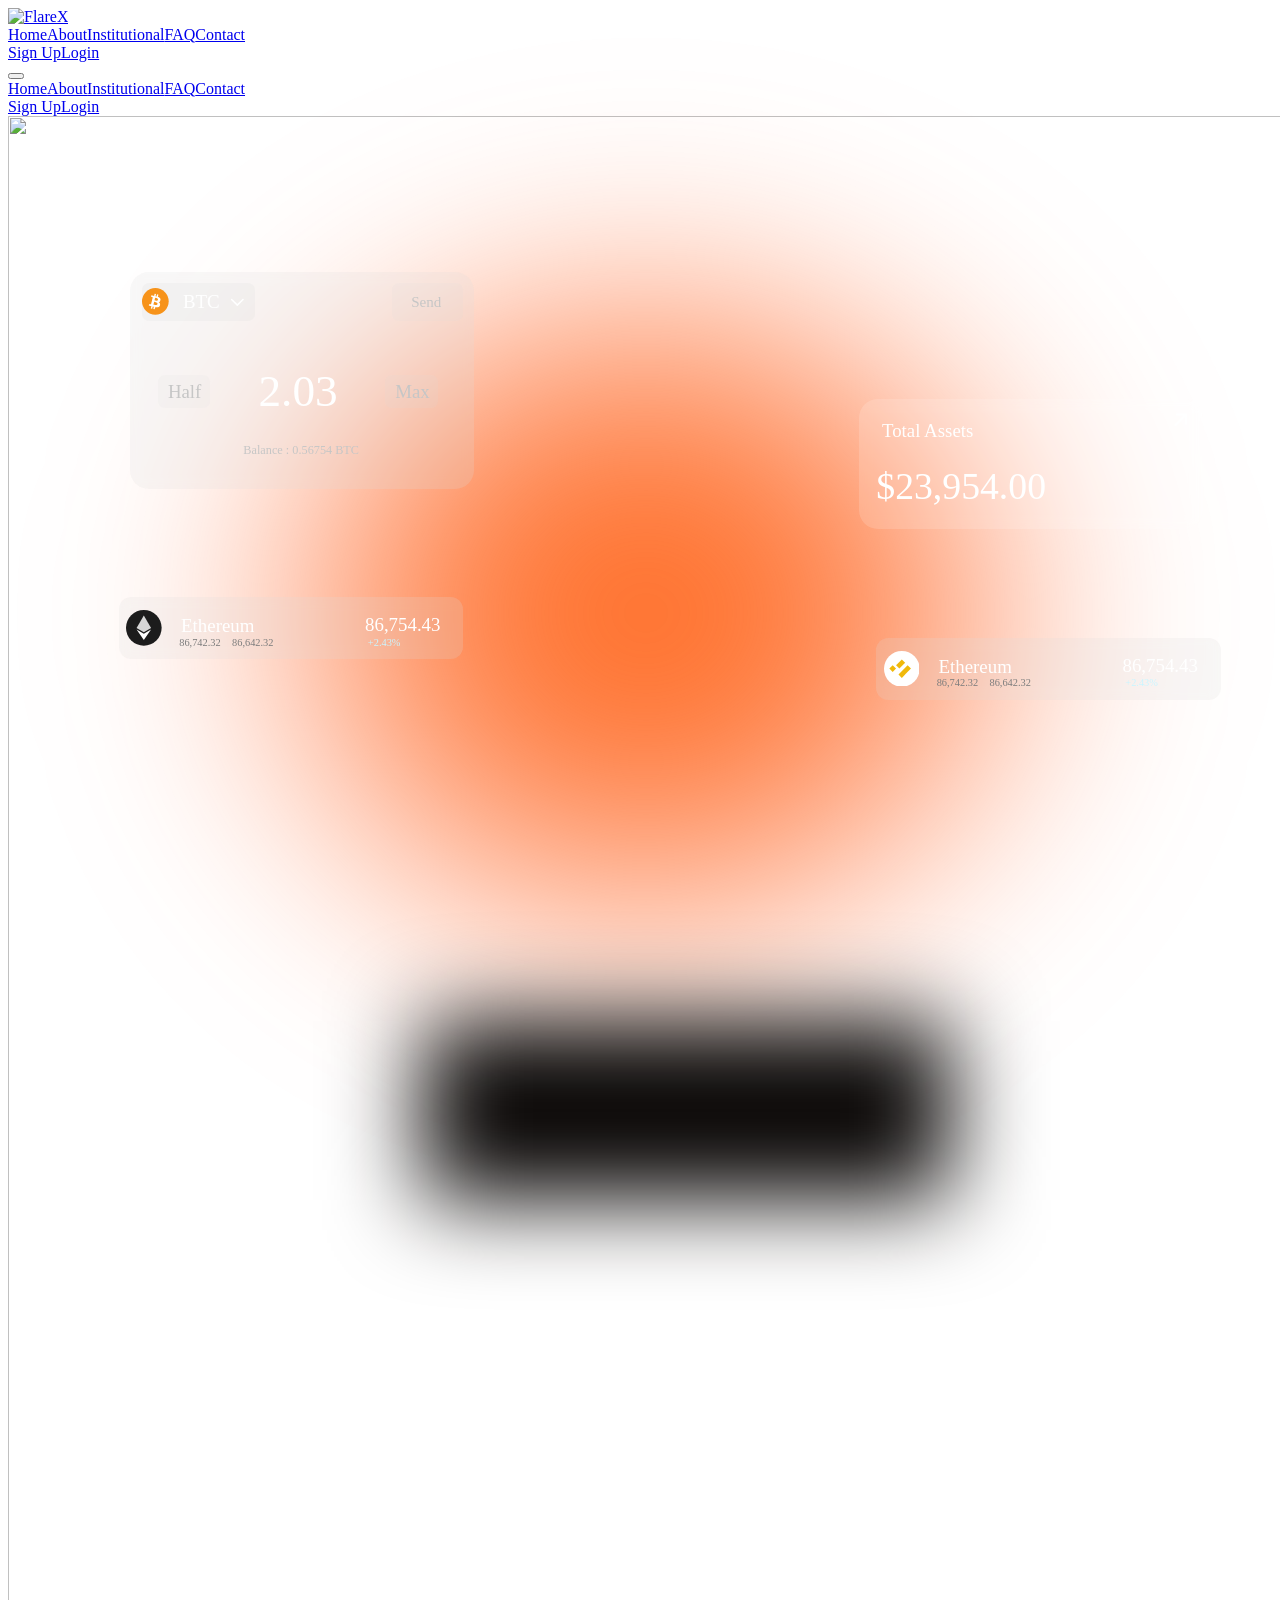
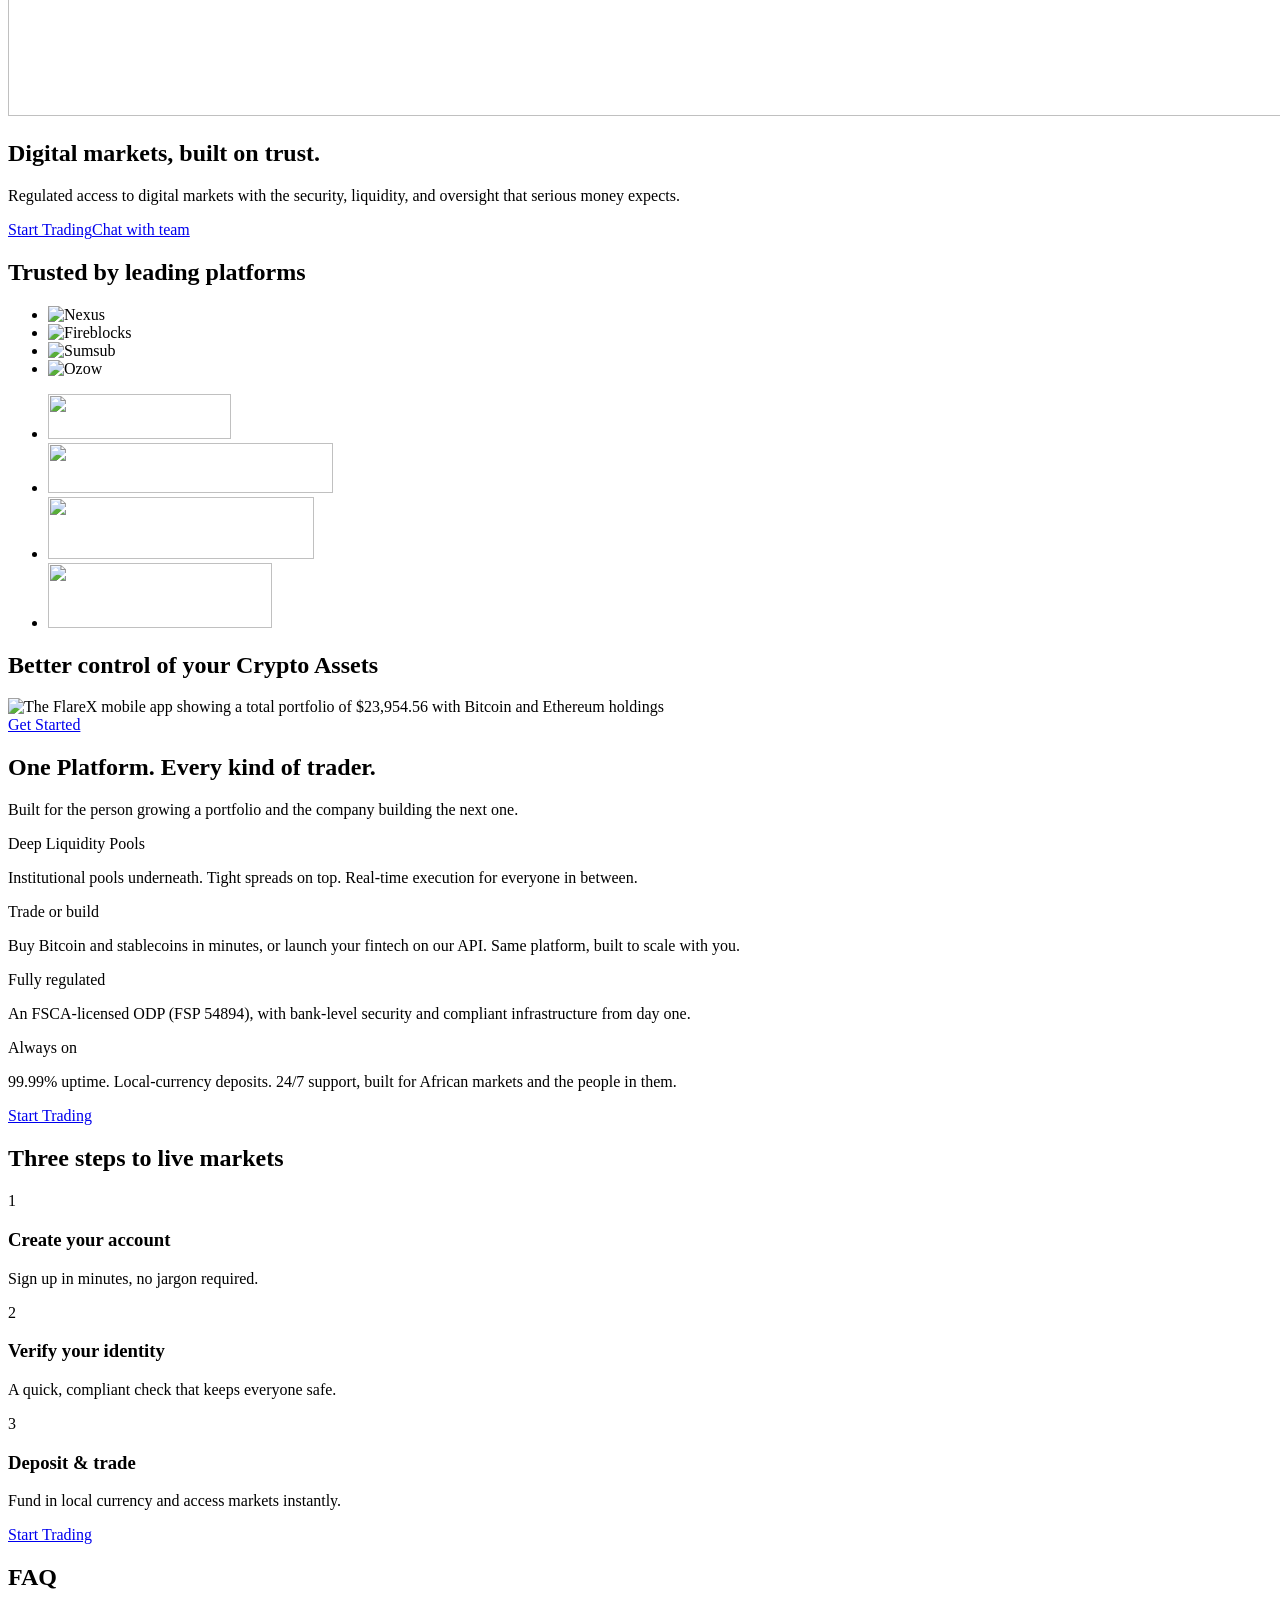
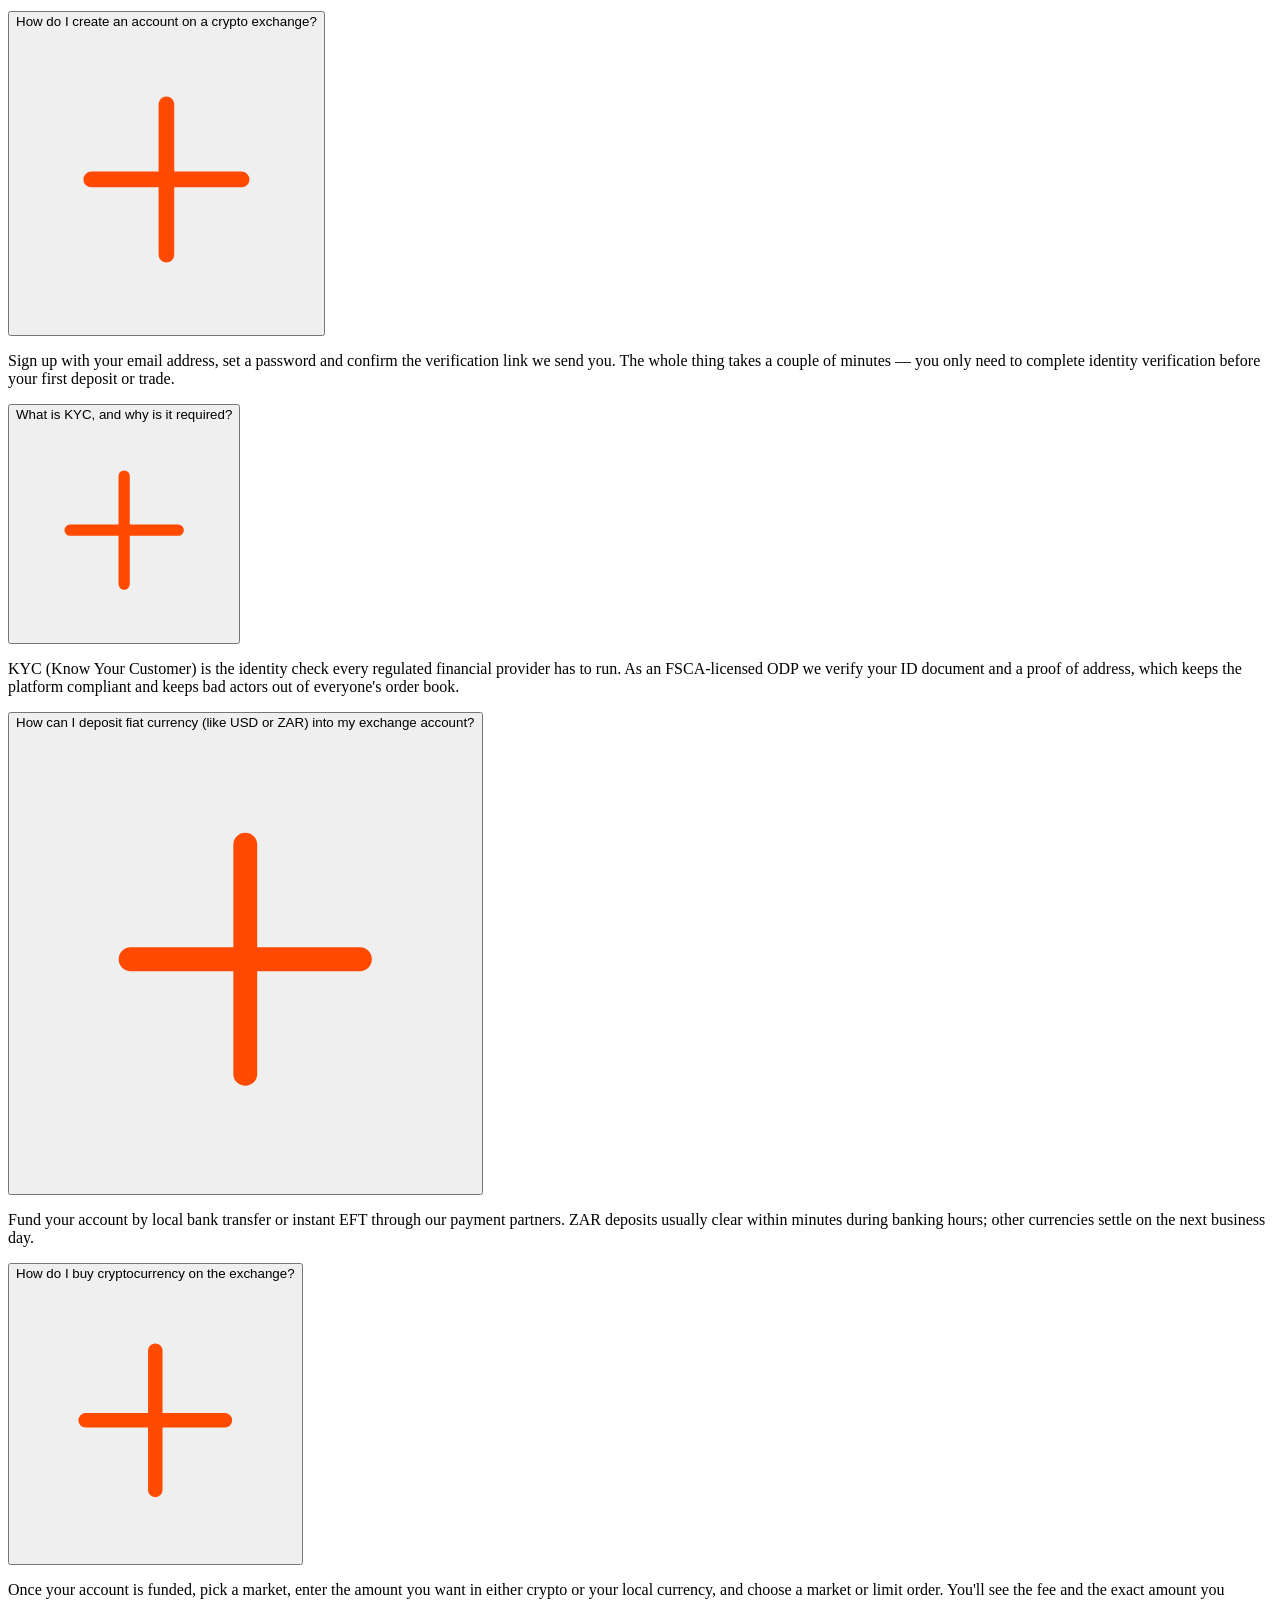
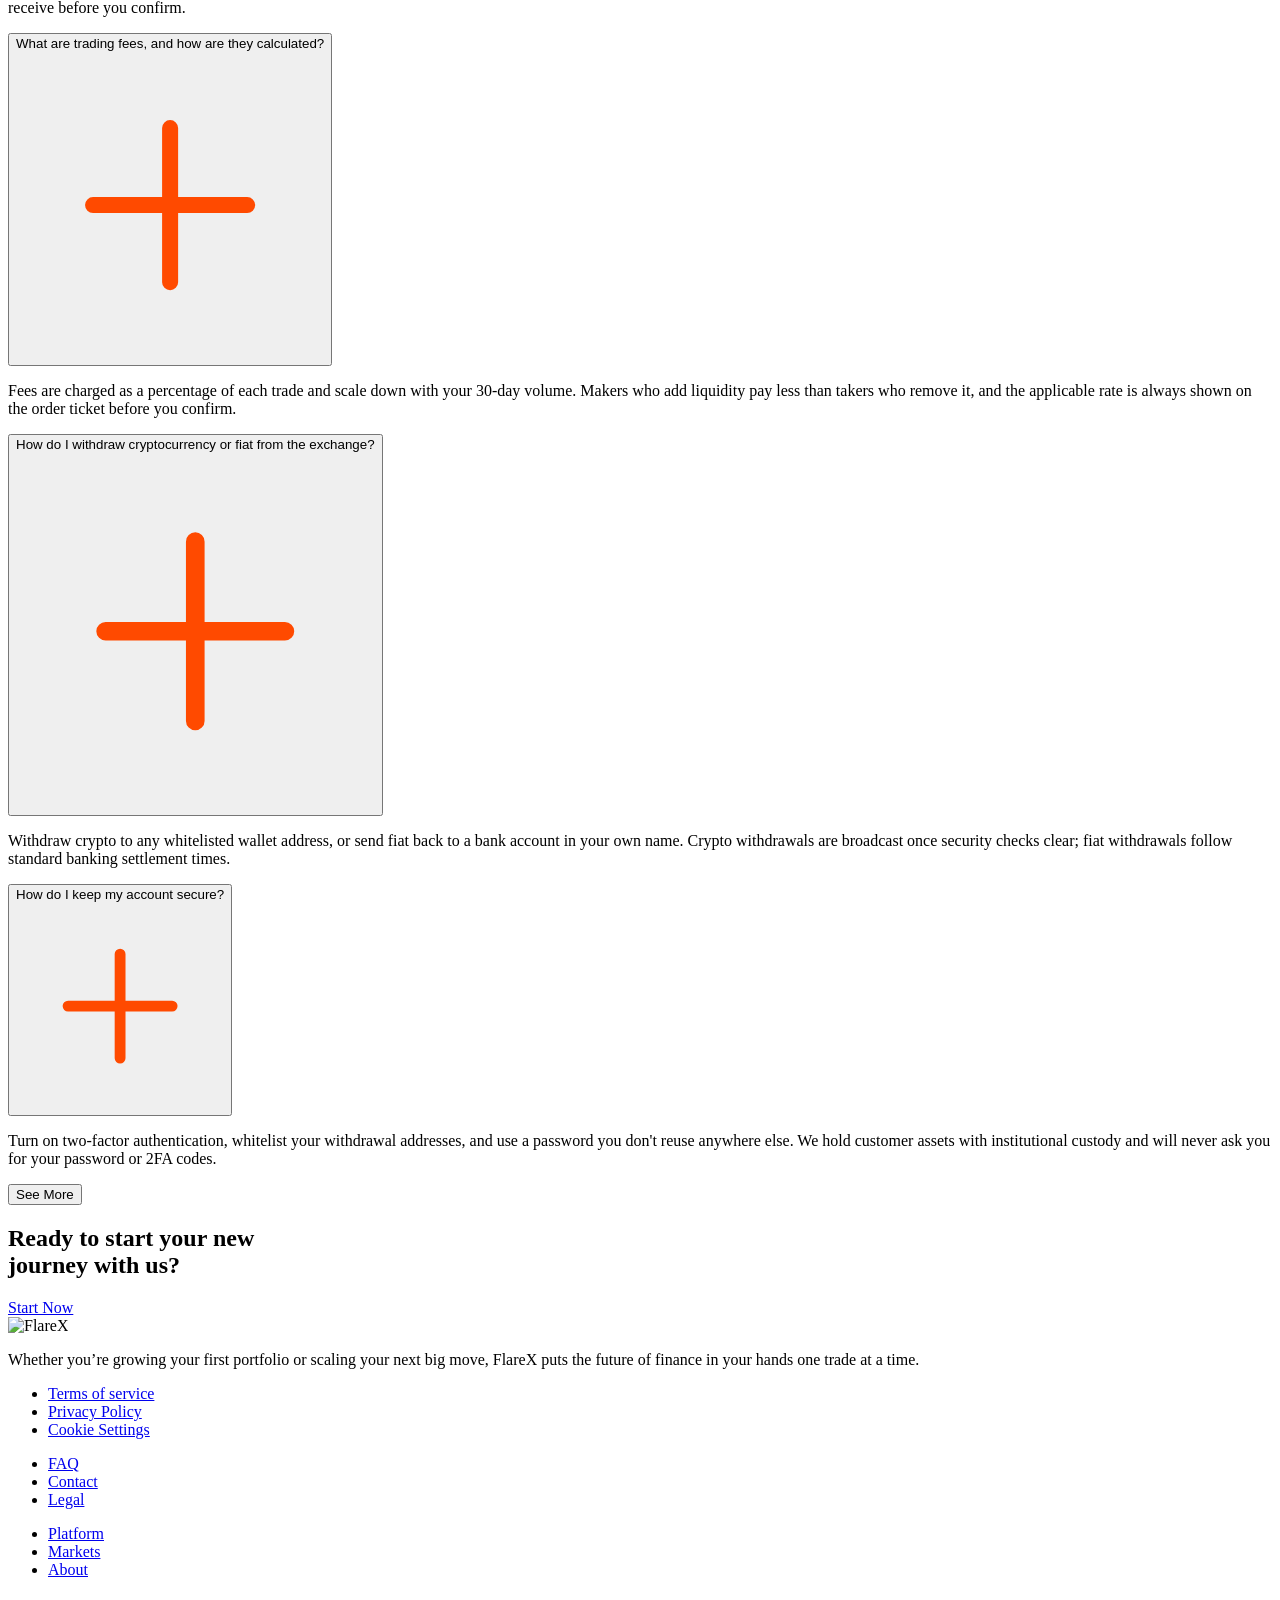
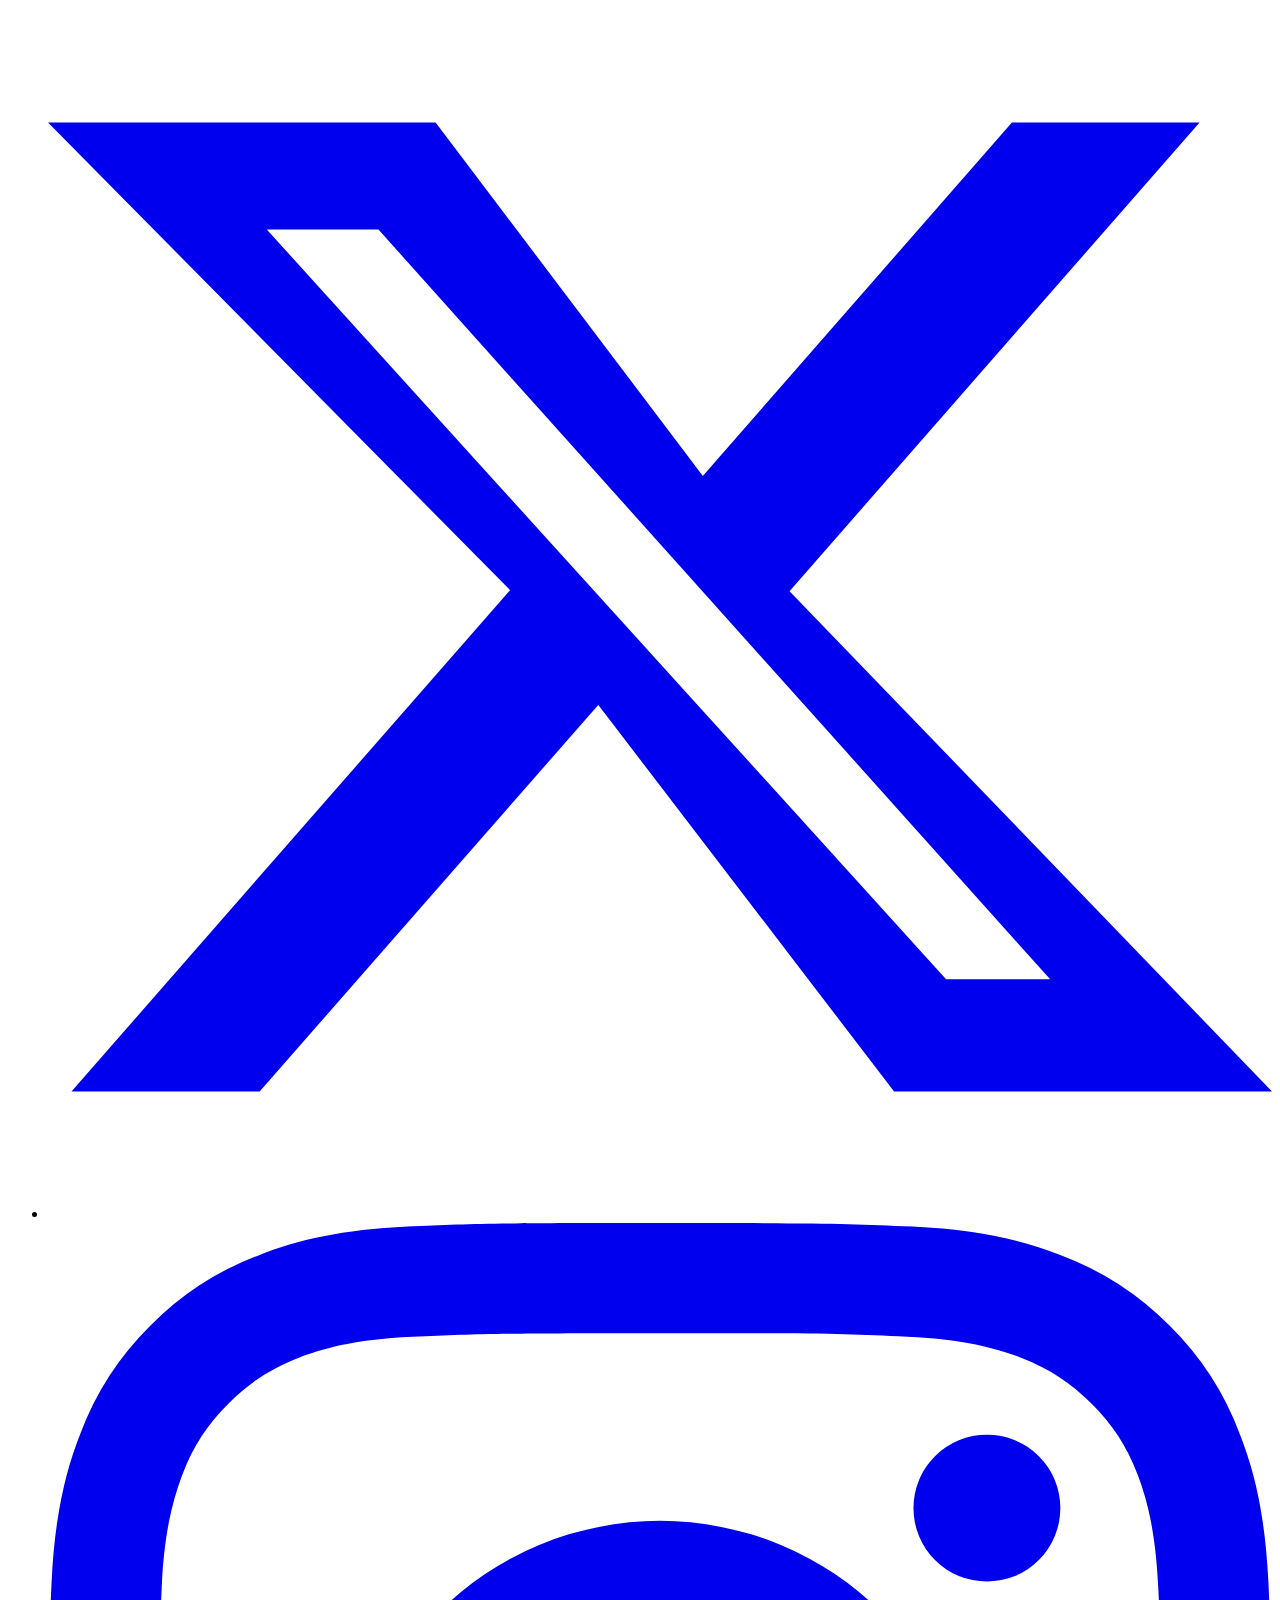
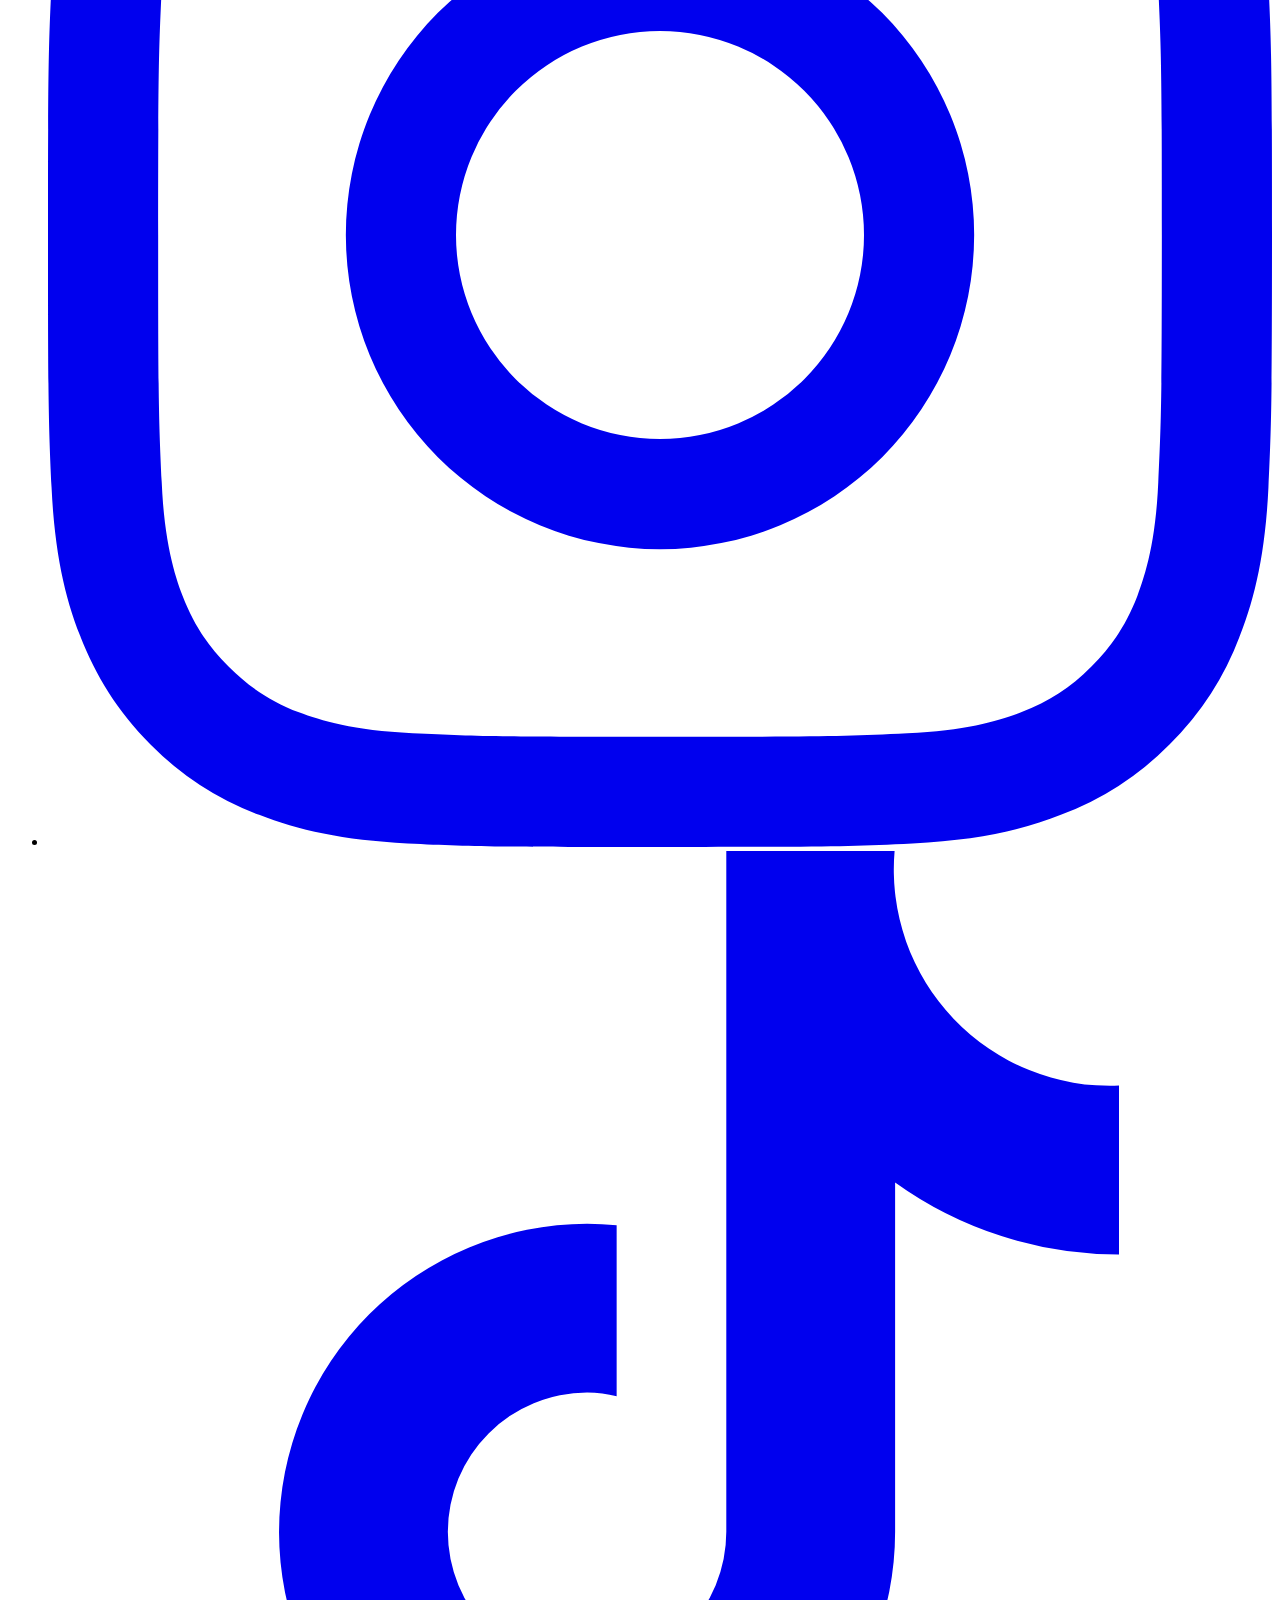
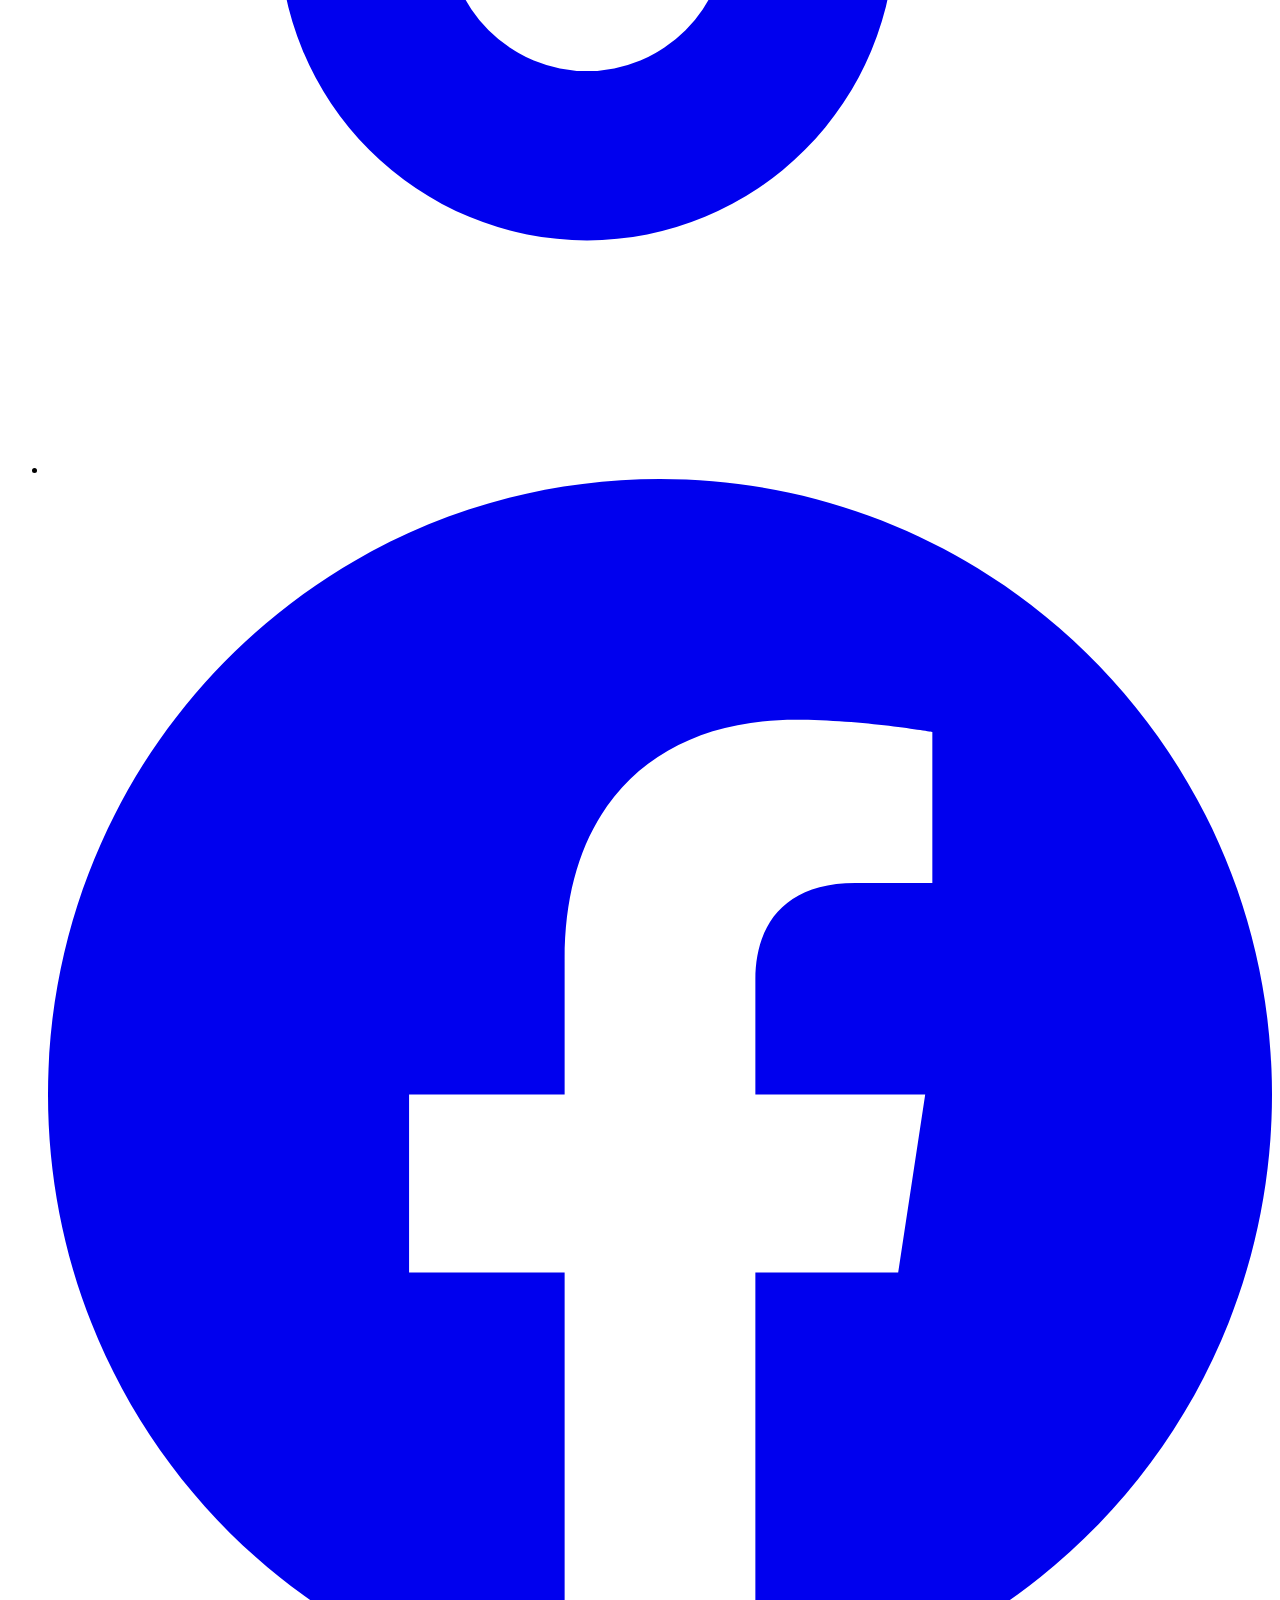
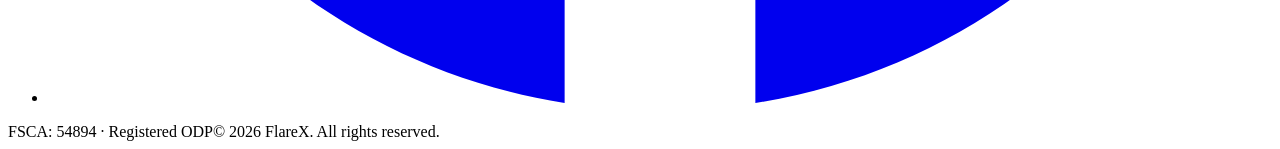
==== index.html @ 58e7db5d "Add files via upload" ====
<!DOCTYPE html><html lang="en" class="nhgdisplay_93848a3d-module__bU2KDW__variable nhgtext_4f85530f-module__82LdJW__variable h-full antialiased"><head><meta charSet="utf-8"/><meta name="viewport" content="width=device-width, initial-scale=1"/><link rel="preload" href="/flarex/_next/static/media/nhg_display_300.p.3mt7gf0u7xdjm.woff2" as="font" crossorigin="" type="font/woff2"/><link rel="preload" href="/flarex/_next/static/media/nhg_display_400.p.3ebuyogdqlwif.woff2" as="font" crossorigin="" type="font/woff2"/><link rel="preload" href="/flarex/_next/static/media/nhg_display_500.p.0bsaecilf5kda.woff2" as="font" crossorigin="" type="font/woff2"/><link rel="preload" href="/flarex/_next/static/media/nhg_display_700.p.2-d9bnk-9rhv9.woff2" as="font" crossorigin="" type="font/woff2"/><link rel="preload" href="/flarex/_next/static/media/nhg_text_400.p.1r2wtu6gj7q9r.woff2" as="font" crossorigin="" type="font/woff2"/><link rel="preload" href="/flarex/_next/static/media/nhg_text_500.p.0mzxop4vy6u7h.woff2" as="font" crossorigin="" type="font/woff2"/><link rel="preload" href="/flarex/img/flarex-logo.svg" as="image"/><link rel="preload" href="/flarex/img/hero-bg.jpg" as="image"/><link rel="preload" href="/flarex/img/logo-nexus.png" as="image"/><link rel="preload" href="/flarex/img/logo-fireblocks.png" as="image"/><link rel="preload" href="/flarex/img/logo-sumsub.png" as="image"/><link rel="preload" href="/flarex/img/logo-ozow.png" as="image"/><link rel="preload" href="/flarex/img/app-mockup.png" as="image"/><link rel="stylesheet" href="/flarex/_next/static/chunks/228nawar_synw.css" data-precedence="next"/><link rel="preload" as="script" fetchPriority="low" href="/flarex/_next/static/chunks/3l04zcqx63h3y.js"/><script src="/flarex/_next/static/chunks/1w788haa05dsv.js" async=""></script><script src="/flarex/_next/static/chunks/08ttfj81-47mu.js" async=""></script><script src="/flarex/_next/static/chunks/turbopack-0xnob-r1me0ai.js" async=""></script><script src="/flarex/_next/static/chunks/3fntmmi971322.js" async="" crossorigin=""></script><script src="/flarex/_next/static/chunks/2tceqi_83rqkl.js" async="" crossorigin=""></script><title>FlareX — Digital markets, built on trust</title><meta name="description" content="Regulated access to digital markets with the security, liquidity, and oversight that serious money expects. An FSCA-licensed ODP (FSP 54894)."/><script src="/flarex/_next/static/chunks/0cz1d0mv5g_q7.js" noModule=""></script></head><body class="min-h-full bg-black text-white"><div hidden=""><!--$--><!--/$--></div><header class="pointer-events-none fixed inset-x-0 top-0 z-50"><div class="pointer-events-auto mx-auto flex w-full max-w-[1440px] items-center justify-between gap-6 px-6 pt-5 lg:gap-[69px] lg:px-[82px] lg:pt-[47px]"><a href="#home" aria-label="FlareX home" class="shrink-0"><img src="/flarex/img/flarex-logo.svg" alt="FlareX" width="284" height="40" class="h-[26px] w-[185px] lg:h-[40px] lg:w-[284px]"/></a><nav class="hidden lg:block"><div class="relative flex items-center gap-[19px] rounded-[30px] border border-[#303030] bg-gradient-to-r from-[#303030] to-[#131313] p-[8px]"><span aria-hidden="true" class="absolute top-[8px] h-[44px] rounded-[25px] bg-[rgba(218,218,218,0.2)] transition-[transform,width,opacity] duration-500 ease-[cubic-bezier(0.22,1,0.36,1)]" style="transform:translateX(0px);width:0;opacity:0;left:0"></span><a href="#home" aria-current="page" class="relative z-10 flex h-[44px] items-center rounded-[25px] px-[16px] text-[25px] leading-none transition-colors duration-300 text-white">Home</a><a href="#about" class="relative z-10 flex h-[44px] items-center rounded-[25px] px-[16px] text-[25px] leading-none transition-colors duration-300 text-[#5d5d5d] hover:text-white">About</a><a href="#institutional" class="relative z-10 flex h-[44px] items-center rounded-[25px] px-[16px] text-[25px] leading-none transition-colors duration-300 text-[#5d5d5d] hover:text-white">Institutional</a><a href="#faq" class="relative z-10 flex h-[44px] items-center rounded-[25px] px-[16px] text-[25px] leading-none transition-colors duration-300 text-[#5d5d5d] hover:text-white">FAQ</a><a href="#contact" class="relative z-10 flex h-[44px] items-center rounded-[25px] px-[16px] text-[25px] leading-none transition-colors duration-300 text-[#5d5d5d] hover:text-white">Contact</a></div></nav><div class="hidden shrink-0 items-center gap-[9px] lg:flex"><a class="inline-flex items-center justify-center whitespace-nowrap border select-none transition-[background-color,color,border-color,backdrop-filter,transform] duration-300 ease-out active:scale-[0.98] focus-visible:outline-none focus-visible:ring-2 focus-visible:ring-flare/70 focus-visible:ring-offset-2 focus-visible:ring-offset-black bg-flare text-white border-transparent hover:bg-[rgba(223,223,223,0.2)] hover:border-white/25 hover:backdrop-blur-md h-[36px] rounded-[15px] px-[30px] text-[15px]" href="#contact">Sign Up</a><a class="inline-flex items-center justify-center whitespace-nowrap border select-none transition-[background-color,color,border-color,backdrop-filter,transform] duration-300 ease-out active:scale-[0.98] focus-visible:outline-none focus-visible:ring-2 focus-visible:ring-flare/70 focus-visible:ring-offset-2 focus-visible:ring-offset-black bg-[rgba(223,223,223,0.2)] text-white border-white/10 backdrop-blur-md hover:bg-[#5e5e5e] hover:border-[#7a7a7a] hover:backdrop-blur-none h-[36px] rounded-[15px] px-[30px] text-[15px]" href="#contact">Login</a></div><button type="button" aria-expanded="false" aria-label="Toggle navigation" class="flex h-11 w-11 shrink-0 items-center justify-center rounded-full border border-[#303030] bg-gradient-to-r from-[#303030] to-[#131313] lg:hidden"><span class="relative block h-[14px] w-[18px]"><span class="absolute left-0 block h-[2px] w-full rounded bg-white transition-all duration-300 top-0"></span><span class="absolute left-0 top-[6px] block h-[2px] w-full rounded bg-white transition-opacity duration-200 opacity-100"></span><span class="absolute left-0 block h-[2px] w-full rounded bg-white transition-all duration-300 top-[12px]"></span></span></button></div><div class="pointer-events-auto mx-4 mt-3 overflow-hidden rounded-[20px] border border-[#303030] bg-[#0d0d0d]/95 backdrop-blur-xl transition-all duration-300 lg:hidden max-h-0 border-transparent opacity-0"><nav class="flex flex-col p-3"><a href="#home" class="rounded-[14px] px-4 py-3 text-[18px] transition-colors bg-[rgba(218,218,218,0.2)] text-white">Home</a><a href="#about" class="rounded-[14px] px-4 py-3 text-[18px] transition-colors text-[#8a8a8a]">About</a><a href="#institutional" class="rounded-[14px] px-4 py-3 text-[18px] transition-colors text-[#8a8a8a]">Institutional</a><a href="#faq" class="rounded-[14px] px-4 py-3 text-[18px] transition-colors text-[#8a8a8a]">FAQ</a><a href="#contact" class="rounded-[14px] px-4 py-3 text-[18px] transition-colors text-[#8a8a8a]">Contact</a><div class="mt-2 flex gap-2 px-1 pb-1"><a class="inline-flex items-center justify-center whitespace-nowrap border select-none transition-[background-color,color,border-color,backdrop-filter,transform] duration-300 ease-out active:scale-[0.98] focus-visible:outline-none focus-visible:ring-2 focus-visible:ring-flare/70 focus-visible:ring-offset-2 focus-visible:ring-offset-black bg-flare text-white border-transparent hover:bg-[rgba(223,223,223,0.2)] hover:border-white/25 hover:backdrop-blur-md h-[42px] flex-1 rounded-[14px] text-[15px]" href="#contact">Sign Up</a><a class="inline-flex items-center justify-center whitespace-nowrap border select-none transition-[background-color,color,border-color,backdrop-filter,transform] duration-300 ease-out active:scale-[0.98] focus-visible:outline-none focus-visible:ring-2 focus-visible:ring-flare/70 focus-visible:ring-offset-2 focus-visible:ring-offset-black bg-[rgba(223,223,223,0.2)] text-white border-white/10 backdrop-blur-md hover:bg-[#5e5e5e] hover:border-[#7a7a7a] hover:backdrop-blur-none h-[42px] flex-1 rounded-[14px] text-[15px]" href="#contact">Login</a></div></nav></div></header><main class="bg-black"><section id="home" class="relative isolate overflow-hidden bg-black"><div class="pointer-events-none absolute inset-x-0 top-0 -z-10 aspect-[3/4] sm:aspect-[16/10] lg:aspect-[1440/800]"><img src="/flarex/img/hero-bg.jpg" alt="" width="2880" height="1600" class="absolute inset-0 h-full w-full object-cover"/><div class="absolute inset-x-0 bottom-0 h-40 bg-gradient-to-b from-transparent to-black"></div><div class="absolute inset-x-0 top-0 h-[62%] bg-gradient-to-b from-black/60 via-black/25 to-transparent lg:hidden"></div></div><div class="mx-auto w-full max-w-[1440px] px-6"><div class="flex flex-col items-center pt-[180px] text-center sm:pt-[220px] lg:pt-[242px]"><h1 class="w-full max-w-[812px] text-[34px] font-medium leading-[1.1] tracking-[-0.01em] sm:text-[46px] lg:text-[64px]">Digital markets, built on trust.</h1><p class="mt-[15px] w-full max-w-[841px] text-[16px] leading-[1.35] text-white/95 sm:text-[20px] lg:mt-[11px] lg:text-[24px]">Regulated access to digital markets with the security, liquidity, and oversight that serious money expects.</p><div class="mt-[38px] flex items-center gap-[9px] lg:mt-[45px]"><a class="inline-flex items-center justify-center whitespace-nowrap border select-none transition-[background-color,color,border-color,backdrop-filter,transform] duration-300 ease-out active:scale-[0.98] focus-visible:outline-none focus-visible:ring-2 focus-visible:ring-flare/70 focus-visible:ring-offset-2 focus-visible:ring-offset-black bg-flare text-white border-transparent hover:bg-[rgba(223,223,223,0.2)] hover:border-white/25 hover:backdrop-blur-md h-[44px] w-[150px] rounded-[15px] text-[16px] lg:h-[50px] lg:w-[160px] lg:text-[20px]" href="#about">Start Trading</a><a class="inline-flex items-center justify-center whitespace-nowrap border select-none transition-[background-color,color,border-color,backdrop-filter,transform] duration-300 ease-out active:scale-[0.98] focus-visible:outline-none focus-visible:ring-2 focus-visible:ring-flare/70 focus-visible:ring-offset-2 focus-visible:ring-offset-black bg-[rgba(223,223,223,0.2)] text-white border-white/10 backdrop-blur-md hover:bg-[#5e5e5e] hover:border-[#7a7a7a] hover:backdrop-blur-none h-[44px] w-[150px] rounded-[15px] text-[16px] lg:h-[50px] lg:w-[160px] lg:text-[20px]" href="#contact">Chat with team</a></div></div></div><div class="relative mt-[110px] px-4 pb-[65px] lg:mt-[317px] lg:px-0 lg:pb-[65px]"><div class="relative mx-auto w-full max-w-[1411px]"><div aria-hidden="true" class="absolute -top-[45px] left-[6%] right-[6%] h-[120px] rounded-[15px] bg-[rgba(234,234,234,0.15)] lg:-top-[75px] lg:left-[87.5px] lg:right-[87.5px] lg:h-[321px]"></div><div aria-hidden="true" class="absolute -top-[22px] left-[2%] right-[2%] h-[120px] rounded-[15px] bg-[rgba(230,230,230,0.2)] lg:-top-[33px] lg:left-[20.5px] lg:right-[20.5px] lg:h-[279px]"></div><div class="relative overflow-hidden rounded-[15px] bg-[#efefef] px-4 pb-[34px] pt-[26px] lg:h-[283px] lg:px-0 lg:pb-0 lg:pt-[24px]"><h2 class="text-center text-[24px] leading-[1.2] text-black sm:text-[34px] lg:text-[48px] lg:leading-[81px]">Trusted by <span class="text-flare">leading</span> platforms</h2><div class="marquee-viewport relative mt-[10px] overflow-hidden lg:mt-[8px]"><div aria-hidden="true" class="pointer-events-none absolute inset-y-0 left-0 z-10 w-[60px] bg-gradient-to-r from-[#efefef] to-transparent lg:w-[120px]"></div><div aria-hidden="true" class="pointer-events-none absolute inset-y-0 right-0 z-10 w-[60px] bg-gradient-to-l from-[#efefef] to-transparent lg:w-[120px]"></div><div class="marquee-track flex w-max"><ul class="flex shrink-0 items-center gap-[40px] pr-[40px] lg:gap-[64px] lg:pr-[64px]"><li class="flex shrink-0 items-center"><img src="/flarex/img/logo-nexus.png" alt="Nexus" width="183" height="45" style="--lh:45" class="partner-logo max-w-none"/></li><li class="flex shrink-0 items-center"><img src="/flarex/img/logo-fireblocks.png" alt="Fireblocks" width="285" height="50" style="--lh:50" class="partner-logo max-w-none"/></li><li class="flex shrink-0 items-center"><img src="/flarex/img/logo-sumsub.png" alt="Sumsub" width="266" height="62" style="--lh:62" class="partner-logo max-w-none"/></li><li class="flex shrink-0 items-center"><img src="/flarex/img/logo-ozow.png" alt="Ozow" width="224" height="65" style="--lh:65" class="partner-logo max-w-none"/></li></ul><ul class="flex shrink-0 items-center gap-[40px] pr-[40px] lg:gap-[64px] lg:pr-[64px]" aria-hidden="true"><li class="flex shrink-0 items-center"><img src="/flarex/img/logo-nexus.png" alt="" width="183" height="45" style="--lh:45" class="partner-logo max-w-none"/></li><li class="flex shrink-0 items-center"><img src="/flarex/img/logo-fireblocks.png" alt="" width="285" height="50" style="--lh:50" class="partner-logo max-w-none"/></li><li class="flex shrink-0 items-center"><img src="/flarex/img/logo-sumsub.png" alt="" width="266" height="62" style="--lh:62" class="partner-logo max-w-none"/></li><li class="flex shrink-0 items-center"><img src="/flarex/img/logo-ozow.png" alt="" width="224" height="65" style="--lh:65" class="partner-logo max-w-none"/></li></ul></div></div></div></div></div></section><section id="about" class="relative overflow-hidden bg-black pt-[40px] lg:pt-0"><div class="relative mx-auto w-full max-w-[1357px]"><h2 class="px-6 text-center text-[26px] leading-[1.2] sm:text-[34px] lg:absolute lg:inset-x-0 lg:top-[30px] lg:z-10 lg:text-[48px] lg:leading-[81px]">Better control of <span class="text-flare">your</span> Crypto Assets</h2><div class="@container relative -ml-[14%] mt-[16px] aspect-[1357/1202] w-[128%] lg:ml-0 lg:mt-0 lg:w-full"><div aria-hidden="true" style="position:absolute;left:8.843036109064112cqw;top:11.05379513633014cqw;width:83.27192336035371cqw;height:73.69196757553426cqw;background:radial-gradient(closest-side, rgba(255,101,24,1), rgba(255,84,6,0.72) 38%, rgba(255,70,0,0.34) 62%, rgba(255,60,0,0.08) 82%, rgba(255,60,0,0) 92%);filter:blur(90px)"></div><img src="/flarex/img/app-mockup.png" alt="The FlareX mobile app showing a total portfolio of $23,954.56 with Bitcoin and Ethereum holdings" width="1357" height="1202" class="absolute inset-0 h-full w-full object-contain"/><div aria-hidden="true" style="position:absolute;left:33.01400147383935cqw;top:79.73470891672808cqw;width:41.193809874723655cqw;height:14.001473839351512cqw;background:#080504;filter:blur(46px)"></div><div class="hidden lg:block"><div style="position:absolute;left:10.16949152542373cqw;top:21.223286661753868cqw;width:26.897568165070005cqw;height:16.94915254237288cqw;background:rgba(217,217,217,0.2);border-radius:1.4738393515106853cqw;backdrop-filter:blur(6px)"><div style="position:absolute;left:0.9579955784819455cqw;top:0.8843036109064112cqw;width:8.769344141488578cqw;height:2.9476787030213707cqw;background:rgba(217,217,217,0.2);border-radius:0.5158437730287398cqw"></div><svg viewBox="0 0 32 32" style="position:absolute;left:0.9211495946941783cqw;top:1.31171702284451cqw;width:2.0854826823876196cqw;height:2.0854826823876196cqw" aria-hidden="true"><circle cx="16" cy="16" r="16" fill="#F7931A"></circle><path d="M22.2 14.2c.3-1.9-1.2-2.9-3.2-3.6l.7-2.6-1.6-.4-.6 2.5-1.3-.3.6-2.5-1.6-.4-.7 2.6-1-.3-2.2-.5-.4 1.7s1.2.3 1.2.3c.6.2.8.6.7 1l-.8 3.1c.1 0 .1 0 .2.1h-.2l-1.1 4.3c-.1.2-.3.5-.8.4 0 0-1.2-.3-1.2-.3l-.8 1.8 2.1.5 1.1.3-.7 2.6 1.6.4.7-2.6 1.3.3-.6 2.6 1.6.4.7-2.6c2.7.5 4.7.3 5.6-2.1.7-2-.1-3.1-1.5-3.8 1-.2 1.8-.9 2-2.4Zm-3.6 5.1c-.5 2-3.8.9-4.9.6l.9-3.5c1.1.3 4.5.8 4 2.9Zm.5-5.2c-.4 1.8-3.2.9-4.1.7l.8-3.2c.9.2 3.8.6 3.3 2.5Z" fill="#fff"></path></svg><span style="position:absolute;left:4.126750184229919cqw;top:1.5475313190862197cqw;font-size:1.4738393515106853cqw;line-height:1.2;white-space:nowrap;color:#fff">BTC</span><svg viewBox="0 0 24 24" aria-hidden="true" style="position:absolute;left:7.516580692704496cqw;top:1.4738393515106853cqw;width:1.7686072218128224cqw;height:1.7686072218128224cqw"><path d="m6 9 6 6 6-6" stroke="#fff" stroke-width="1.6" fill="none" stroke-linecap="round" stroke-linejoin="round"></path></svg><div style="position:absolute;left:20.486366985998526cqw;top:0.8843036109064112cqw;width:5.52689756816507cqw;height:2.9476787030213707cqw;background:rgba(217,217,217,0.13);border-radius:0.5158437730287398cqw"></div><span style="position:absolute;left:21.96020633750921cqw;top:1.694915254237288cqw;font-size:1.1790714812085483cqw;line-height:1.2;white-space:nowrap;color:#c6c6c6">Send</span><div style="position:absolute;left:2.1370670596904935cqw;top:8.106116433308769cqw;width:4.126750184229919cqw;height:2.5792188651436994cqw;background:rgba(217,217,217,0.13);border-radius:0.5158437730287398cqw"></div><span style="position:absolute;left:2.9476787030213707cqw;top:8.548268238761974cqw;font-size:1.4738393515106853cqw;line-height:1.2;white-space:nowrap;color:#c6c6c6">Half</span><span style="position:absolute;left:10.022107590272661cqw;top:7.221812822402359cqw;font-size:3.5372144436256447cqw;line-height:1.2;white-space:nowrap;color:#fff;font-weight:500">2.03</span><div style="position:absolute;left:19.896831245394253cqw;top:8.106116433308769cqw;width:4.126750184229919cqw;height:2.5792188651436994cqw;background:rgba(217,217,217,0.13);border-radius:0.5158437730287398cqw"></div><span style="position:absolute;left:20.70744288872513cqw;top:8.548268238761974cqw;font-size:1.4738393515106853cqw;line-height:1.2;white-space:nowrap;color:#c6c6c6">Max</span><span style="position:absolute;left:8.843036109064112cqw;top:13.411938098747237cqw;font-size:0.9579955784819455cqw;line-height:1.2;white-space:nowrap;color:#c6c6c6">Balance : 0.56754 BTC</span></div><div style="position:absolute;left:67.13338246131173cqw;top:31.171702284450998cqw;width:26.897568165070005cqw;height:10.16949152542373cqw;background:rgba(255,255,255,0.15);border-radius:1.4738393515106853cqw;backdrop-filter:blur(6px)"><span style="position:absolute;left:1.7686072218128224cqw;top:1.6212232866617537cqw;font-size:1.4738393515106853cqw;line-height:1.2;white-space:nowrap;color:#fff">Total Assets</span><span style="position:absolute;left:1.3264554163596167cqw;top:5.084745762711865cqw;font-size:2.9476787030213707cqw;line-height:1.2;white-space:nowrap;color:#fff;font-weight:500">$23,954.00</span><svg viewBox="0 0 24 24" aria-hidden="true" style="position:absolute;left:23.876197494473104cqw;top:0.36845983787767134cqw;width:2.468680913780398cqw;height:2.468680913780398cqw"><path d="M8 16 16 8m0 0H9m7 0v7" stroke="#fff" stroke-width="1.5" fill="none" stroke-linecap="round" stroke-linejoin="round"></path></svg></div><div style="position:absolute;left:9.285187914517318cqw;top:46.64701547531319cqw;width:26.897568165070005cqw;height:4.8636698599852615cqw;background:rgba(217,217,217,0.2);border-radius:0.9579955784819455cqw;backdrop-filter:blur(6px)"><svg viewBox="0 0 32 32" style="position:absolute;left:0.5895357406042742cqw;top:1.0316875460574797cqw;width:2.785556374355195cqw;height:2.785556374355195cqw" aria-hidden="true"><circle cx="16" cy="16" r="16" fill="#1c1c1c"></circle><path d="M16 5 9.5 16.1 16 20l6.5-3.9L16 5Z" fill="#fff" fill-opacity=".82"></path><path d="M16 21.3 9.5 17.4 16 27l6.5-9.6-6.5 3.9Z" fill="#fff"></path></svg><span style="position:absolute;left:4.8636698599852615cqw;top:1.400147383935151cqw;font-size:1.4738393515106853cqw;line-height:1.2;white-space:nowrap;color:#fff">Ethereum</span><span style="position:absolute;left:19.233603537214446cqw;top:1.3264554163596167cqw;font-size:1.4738393515106853cqw;line-height:1.2;white-space:nowrap;color:#fff">86,754.43</span><span style="position:absolute;left:19.454679439941046cqw;top:3.0950626381724393cqw;font-size:0.8106116433308769cqw;line-height:1.2;white-space:nowrap;color:#caf5ff">+2.43%</span><span style="position:absolute;left:4.716285924834193cqw;top:3.0950626381724393cqw;font-size:0.8106116433308769cqw;line-height:1.2;white-space:nowrap;color:#7d7d7d">86,742.32</span><span style="position:absolute;left:8.843036109064112cqw;top:3.0950626381724393cqw;font-size:0.8106116433308769cqw;line-height:1.2;white-space:nowrap;color:#7d7d7d">86,642.32</span></div><div style="position:absolute;left:68.45983787767133cqw;top:49.81577008106117cqw;width:26.897568165070005cqw;height:4.8636698599852615cqw;background:rgba(217,217,217,0.2);border-radius:0.9579955784819455cqw;backdrop-filter:blur(6px)"><svg viewBox="0 0 32 32" style="position:absolute;left:0.5895357406042742cqw;top:1.0316875460574797cqw;width:2.785556374355195cqw;height:2.785556374355195cqw" aria-hidden="true"><circle cx="16" cy="16" r="16" fill="#fff"></circle><path d="m16 7.6 3 3-5.2 5.2-3-3L16 7.6Zm5.2 5.2 3 3-8.2 8.2-3-3 8.2-8.2Zm-13.4 0 3 3-3 3-3-3 3-3Zm8.2 5.4 3 3-3 3-3-3 3-3Z" fill="#F0B90B"></path></svg><span style="position:absolute;left:4.8636698599852615cqw;top:1.400147383935151cqw;font-size:1.4738393515106853cqw;line-height:1.2;white-space:nowrap;color:#fff">Ethereum</span><span style="position:absolute;left:19.233603537214446cqw;top:1.3264554163596167cqw;font-size:1.4738393515106853cqw;line-height:1.2;white-space:nowrap;color:#fff">86,754.43</span><span style="position:absolute;left:19.454679439941046cqw;top:3.0950626381724393cqw;font-size:0.8106116433308769cqw;line-height:1.2;white-space:nowrap;color:#caf5ff">+2.43%</span><span style="position:absolute;left:4.716285924834193cqw;top:3.0950626381724393cqw;font-size:0.8106116433308769cqw;line-height:1.2;white-space:nowrap;color:#7d7d7d">86,742.32</span><span style="position:absolute;left:8.843036109064112cqw;top:3.0950626381724393cqw;font-size:0.8106116433308769cqw;line-height:1.2;white-space:nowrap;color:#7d7d7d">86,642.32</span></div></div></div><div class="pointer-events-none absolute inset-x-0 bottom-0 flex h-[190px] justify-center lg:h-[294px]"><div aria-hidden="true" class="absolute bottom-0 h-[190px] w-[68%] max-w-[573px] rounded-[15px] bg-[rgba(234,234,234,0.15)] lg:h-[294px]"></div><div aria-hidden="true" class="absolute bottom-0 h-[168px] w-[80%] max-w-[640px] rounded-[15px] bg-[rgba(230,230,230,0.2)] lg:h-[261px]"></div><div aria-hidden="true" class="absolute bottom-0 h-[146px] w-[90%] max-w-[690px] rounded-[15px] bg-[#efefef] lg:h-[226px]"></div><a class="inline-flex items-center justify-center whitespace-nowrap border select-none transition-[background-color,color,border-color,backdrop-filter,transform] duration-300 ease-out active:scale-[0.98] focus-visible:outline-none focus-visible:ring-2 focus-visible:ring-flare/70 focus-visible:ring-offset-2 focus-visible:ring-offset-black bg-flare text-white border-transparent hover:bg-[rgba(223,223,223,0.2)] hover:border-white/25 hover:backdrop-blur-md pointer-events-auto absolute bottom-[40px] h-[56px] w-[80%] max-w-[344px] rounded-[15px] text-[20px] lg:bottom-[62px] lg:h-[84px] lg:text-[32px]" href="#institutional">Get Started</a></div></div></section><section id="institutional" class="bg-black px-4 pt-[80px] lg:px-6 lg:pt-[145px]"><header class="mx-auto flex w-full max-w-[1367px] flex-col items-center gap-[12px] text-center lg:gap-[21px]"><h2 class="w-full text-[22px] leading-[1.15] sm:text-[34px] lg:text-[48px]">One <span class="text-flare">Platform</span>. Every kind of<!-- --> <span class="text-flare">trader</span>.</h2><p class="w-full max-w-[1121px] text-[15px] font-light leading-[1.25] sm:text-[22px] lg:text-[36px]">Built for the<!-- --> <span class="text-[#6c6c6c]">person growing a portfolio</span> and the company <span class="text-[#6c6c6c]">building</span> the next one.</p></header><div class="mx-auto mt-[36px] w-full max-w-[1267px] lg:mt-[66px]"><div class="grid gap-[16px] lg:grid-cols-[561fr_687fr]"><article class="relative overflow-hidden rounded-[20px] bg-cover bg-center p-6 lg:rounded-[30px] lg:p-0 min-h-[360px] lg:h-[741px]" style="background-image:url(/flarex/img/tex-liquidity.png)"><div class="inline-flex items-center rounded-[10px] backdrop-blur-[2px] lg:absolute h-[48px] bg-[rgba(224,224,224,0.2)] px-4 lg:left-[212px] lg:top-[15px] lg:h-[85px] lg:w-[331px] lg:px-[29px]"><span class="whitespace-nowrap text-[18px] text-black sm:text-[22px] lg:text-[32px]">Deep Liquidity Pools</span></div><p class="text-[18px] leading-[1.25] sm:text-[22px] lg:text-[32px] mt-6 text-black lg:absolute lg:left-[26px] lg:top-[342px] lg:mt-0 lg:w-[510px]">Institutional pools underneath. Tight spreads on top. Real-time execution for everyone in between.</p></article><div class="flex flex-col gap-[16px] lg:gap-[17px]"><article class="relative overflow-hidden rounded-[20px] bg-cover bg-center p-6 lg:rounded-[30px] lg:p-0 min-h-[280px] lg:h-[394px]" style="background-image:url(/flarex/img/tex-trade.png)"><div class="inline-flex items-center rounded-[10px] backdrop-blur-[2px] lg:absolute px-0 lg:left-[201px] lg:top-[112px] lg:px-[29px] lg:py-[13px]"><span class="text-[22px] text-black sm:text-[26px] lg:text-[40px]">Trade or build</span></div><p class="text-[18px] leading-[1.25] sm:text-[22px] lg:text-[32px] mt-4 text-black lg:absolute lg:left-[89px] lg:top-[186px] lg:mt-0 lg:w-[549px]">Buy Bitcoin and stablecoins in minutes, or launch your fintech on our API. Same platform, built to scale with you.</p></article><article class="relative overflow-hidden rounded-[20px] bg-cover bg-center p-6 lg:rounded-[30px] lg:p-0 min-h-[260px] bg-left lg:h-[333px] lg:bg-center" style="background-image:url(/flarex/img/tex-regulated.png)"><div class="inline-flex items-center rounded-[10px] backdrop-blur-[2px] lg:absolute h-[48px] bg-[rgba(44,44,44,0.2)] px-4 lg:left-[22.5px] lg:top-[20px] lg:h-[65px] lg:w-[220px] lg:px-[12px]"><span class="text-[18px] text-[#f7f7f7] sm:text-[22px] lg:text-[32px]">Fully regulated</span></div><p class="text-[18px] leading-[1.25] sm:text-[22px] lg:text-[32px] mt-6 rounded-[12px] bg-black/55 px-3 py-2 text-white backdrop-blur-[3px] lg:absolute lg:left-[149.5px] lg:top-[204px] lg:mt-0 lg:w-[510px] lg:rounded-none lg:bg-transparent lg:px-0 lg:py-0 lg:text-[#121212] lg:backdrop-blur-none">An FSCA-licensed ODP (FSP 54894), with bank-level security and compliant infrastructure from day one.</p></article></div></div><article class="relative overflow-hidden rounded-[20px] bg-cover bg-center p-6 lg:rounded-[30px] lg:p-0 mt-[16px] min-h-[240px] lg:mt-[20px] lg:h-[417px]" style="background-image:url(/flarex/img/tex-alwayson.png)"><div class="inline-flex items-center rounded-[10px] backdrop-blur-[2px] lg:absolute h-[48px] bg-[rgba(224,224,224,0.2)] px-4 lg:left-[26.5px] lg:top-[23px] lg:h-[61px] lg:w-[209px] lg:justify-center lg:px-0"><span class="text-[18px] text-black sm:text-[22px] lg:text-[32px]">Always on</span></div><p class="text-[18px] leading-[1.25] sm:text-[22px] lg:text-[32px] mt-6 text-[#121212] lg:absolute lg:left-[26.5px] lg:top-[165px] lg:mt-0 lg:w-[1082px]">99.99% uptime. Local-currency deposits. 24/7 support, built for African markets and the people in them.</p></article><div class="mt-[36px] flex justify-center pb-[40px] lg:mt-[33px] lg:pb-[23px]"><a class="inline-flex items-center justify-center whitespace-nowrap border select-none transition-[background-color,color,border-color,backdrop-filter,transform] duration-300 ease-out active:scale-[0.98] focus-visible:outline-none focus-visible:ring-2 focus-visible:ring-flare/70 focus-visible:ring-offset-2 focus-visible:ring-offset-black bg-flare text-white border-transparent hover:bg-[rgba(223,223,223,0.2)] hover:border-white/25 hover:backdrop-blur-md h-[56px] w-full max-w-[344px] rounded-[15px] text-[20px] lg:h-[84px] lg:text-[32px]" href="#contact">Start Trading</a></div></div></section><section class="px-4 pt-[26px] pb-[26px] lg:px-6"><div class="mx-auto w-full max-w-[1354px] overflow-hidden rounded-[20px] bg-gradient-to-b from-black to-flare-deep px-4 pb-[50px] pt-[40px] lg:px-0 lg:pb-[59px] lg:pt-[59px]"><h2 class="text-center text-[26px] leading-[1.15] sm:text-[34px] lg:text-[48px]"><span class="text-flare">Three steps</span> <span class="text-white">to live markets</span></h2><div class="mx-auto mt-[32px] grid w-full max-w-[1230px] gap-[16px] sm:grid-cols-2 lg:mt-[74px] lg:grid-cols-3 lg:gap-0"><div class="flex justify-center"><div class="relative w-full max-w-[369px] rounded-[30px] border border-[#4c4c4c] bg-gradient-to-b from-[#303030] to-black p-6 lg:h-[399px] lg:p-0"><div class="flex items-baseline gap-4 lg:block"><span class="text-[64px] leading-none text-[#545454] lg:absolute lg:left-[32px] lg:top-0 lg:text-[128px]">1</span><h3 class="text-[20px] text-white lg:absolute lg:top-[62px] lg:w-[221px] lg:text-[24px] lg:left-[116px]">Create your account</h3></div><p class="mt-4 text-[16px] font-light leading-[1.2] text-white lg:absolute lg:left-[32px] lg:top-[188px] lg:mt-0 lg:w-[317px] lg:text-[24px]">Sign up in minutes, no jargon required.</p></div></div><div class="flex justify-center"><div class="relative w-full max-w-[369px] rounded-[30px] border border-[#4c4c4c] bg-gradient-to-b from-[#303030] to-black p-6 lg:h-[399px] lg:p-0"><div class="flex items-baseline gap-4 lg:block"><span class="text-[64px] leading-none text-[#545454] lg:absolute lg:left-[32px] lg:top-0 lg:text-[128px]">2</span><h3 class="text-[20px] text-white lg:absolute lg:top-[62px] lg:w-[221px] lg:text-[24px] lg:left-[136px]">Verify your identity</h3></div><p class="mt-4 text-[16px] font-light leading-[1.2] text-white lg:absolute lg:left-[32px] lg:top-[188px] lg:mt-0 lg:w-[317px] lg:text-[24px]">A quick, compliant check that keeps everyone safe.</p></div></div><div class="flex justify-center"><div class="relative w-full max-w-[369px] rounded-[30px] border border-[#4c4c4c] bg-gradient-to-b from-[#303030] to-black p-6 lg:h-[399px] lg:p-0"><div class="flex items-baseline gap-4 lg:block"><span class="text-[64px] leading-none text-[#545454] lg:absolute lg:left-[32px] lg:top-0 lg:text-[128px]">3</span><h3 class="text-[20px] text-white lg:absolute lg:top-[62px] lg:w-[221px] lg:text-[24px] lg:left-[136px]">Deposit &amp; trade</h3></div><p class="mt-4 text-[16px] font-light leading-[1.2] text-white lg:absolute lg:left-[32px] lg:top-[188px] lg:mt-0 lg:w-[317px] lg:text-[24px]">Fund in local currency and access markets instantly.</p></div></div></div><div class="mt-[36px] flex justify-center lg:mt-[22px]"><a class="inline-flex items-center justify-center whitespace-nowrap border select-none transition-[background-color,color,border-color,backdrop-filter,transform] duration-300 ease-out active:scale-[0.98] focus-visible:outline-none focus-visible:ring-2 focus-visible:ring-flare/70 focus-visible:ring-offset-2 focus-visible:ring-offset-black bg-white text-black border-transparent hover:bg-[rgba(223,223,223,0.2)] hover:text-white hover:border-white/25 hover:backdrop-blur-md h-[56px] w-full max-w-[344px] rounded-[15px] text-[20px] lg:h-[84px] lg:text-[32px]" href="#contact">Start Trading</a></div></div></section><section id="faq" class="bg-black px-4 pt-[70px] lg:px-6 lg:pt-[100px]"><div class="mx-auto w-full max-w-[1440px]"><h2 class="px-2 text-[44px] font-medium leading-none text-flare lg:px-[43px] lg:text-[96px]">FAQ</h2><div class="mt-[26px] flex flex-col gap-[19px] lg:mt-[36px]"><div class="overflow-hidden rounded-[10px] bg-gradient-to-r from-[#1e1e1e] to-[#2d2d2d] transition-colors duration-300 hover:from-[#242424] hover:to-[#343434]"><button type="button" aria-expanded="false" class="flex w-full items-center justify-between gap-4 px-[18px] py-[16px] text-left lg:px-[37px] lg:py-[22px]"><span class="text-[16px] leading-[1.3] text-white sm:text-[20px] lg:text-[28px]">How do I create an account on a crypto exchange?</span><svg viewBox="0 0 50 50" aria-hidden="true" class="h-[30px] w-[30px] shrink-0 transition-transform duration-300 ease-out lg:h-[50px] lg:w-[50px] rotate-0"><path d="M25 12.5v25M12.5 25h25" stroke="#ff4a00" stroke-width="2.6" stroke-linecap="round"></path></svg></button><div class="faq-panel" data-open="false"><div><p class="px-[18px] pb-[20px] text-[15px] leading-[1.5] text-[#a8a8a8] sm:text-[17px] lg:max-w-[1174px] lg:px-[37px] lg:pb-[26px] lg:text-[20px]">Sign up with your email address, set a password and confirm the verification link we send you. The whole thing takes a couple of minutes — you only need to complete identity verification before your first deposit or trade.</p></div></div></div><div class="overflow-hidden rounded-[10px] bg-gradient-to-r from-[#1e1e1e] to-[#2d2d2d] transition-colors duration-300 hover:from-[#242424] hover:to-[#343434]"><button type="button" aria-expanded="false" class="flex w-full items-center justify-between gap-4 px-[18px] py-[16px] text-left lg:px-[37px] lg:py-[22px]"><span class="text-[16px] leading-[1.3] text-white sm:text-[20px] lg:text-[28px]">What is KYC, and why is it required?</span><svg viewBox="0 0 50 50" aria-hidden="true" class="h-[30px] w-[30px] shrink-0 transition-transform duration-300 ease-out lg:h-[50px] lg:w-[50px] rotate-0"><path d="M25 12.5v25M12.5 25h25" stroke="#ff4a00" stroke-width="2.6" stroke-linecap="round"></path></svg></button><div class="faq-panel" data-open="false"><div><p class="px-[18px] pb-[20px] text-[15px] leading-[1.5] text-[#a8a8a8] sm:text-[17px] lg:max-w-[1174px] lg:px-[37px] lg:pb-[26px] lg:text-[20px]">KYC (Know Your Customer) is the identity check every regulated financial provider has to run. As an FSCA-licensed ODP we verify your ID document and a proof of address, which keeps the platform compliant and keeps bad actors out of everyone&#x27;s order book.</p></div></div></div><div class="overflow-hidden rounded-[10px] bg-gradient-to-r from-[#1e1e1e] to-[#2d2d2d] transition-colors duration-300 hover:from-[#242424] hover:to-[#343434]"><button type="button" aria-expanded="false" class="flex w-full items-center justify-between gap-4 px-[18px] py-[16px] text-left lg:px-[37px] lg:py-[22px]"><span class="text-[16px] leading-[1.3] text-white sm:text-[20px] lg:text-[28px]">How can I deposit fiat currency (like USD or ZAR) into my exchange account?</span><svg viewBox="0 0 50 50" aria-hidden="true" class="h-[30px] w-[30px] shrink-0 transition-transform duration-300 ease-out lg:h-[50px] lg:w-[50px] rotate-0"><path d="M25 12.5v25M12.5 25h25" stroke="#ff4a00" stroke-width="2.6" stroke-linecap="round"></path></svg></button><div class="faq-panel" data-open="false"><div><p class="px-[18px] pb-[20px] text-[15px] leading-[1.5] text-[#a8a8a8] sm:text-[17px] lg:max-w-[1174px] lg:px-[37px] lg:pb-[26px] lg:text-[20px]">Fund your account by local bank transfer or instant EFT through our payment partners. ZAR deposits usually clear within minutes during banking hours; other currencies settle on the next business day.</p></div></div></div><div class="overflow-hidden rounded-[10px] bg-gradient-to-r from-[#1e1e1e] to-[#2d2d2d] transition-colors duration-300 hover:from-[#242424] hover:to-[#343434]"><button type="button" aria-expanded="false" class="flex w-full items-center justify-between gap-4 px-[18px] py-[16px] text-left lg:px-[37px] lg:py-[22px]"><span class="text-[16px] leading-[1.3] text-white sm:text-[20px] lg:text-[28px]">How do I buy cryptocurrency on the exchange?</span><svg viewBox="0 0 50 50" aria-hidden="true" class="h-[30px] w-[30px] shrink-0 transition-transform duration-300 ease-out lg:h-[50px] lg:w-[50px] rotate-0"><path d="M25 12.5v25M12.5 25h25" stroke="#ff4a00" stroke-width="2.6" stroke-linecap="round"></path></svg></button><div class="faq-panel" data-open="false"><div><p class="px-[18px] pb-[20px] text-[15px] leading-[1.5] text-[#a8a8a8] sm:text-[17px] lg:max-w-[1174px] lg:px-[37px] lg:pb-[26px] lg:text-[20px]">Once your account is funded, pick a market, enter the amount you want in either crypto or your local currency, and choose a market or limit order. You&#x27;ll see the fee and the exact amount you receive before you confirm.</p></div></div></div><div class="overflow-hidden rounded-[10px] bg-gradient-to-r from-[#1e1e1e] to-[#2d2d2d] transition-colors duration-300 hover:from-[#242424] hover:to-[#343434]"><button type="button" aria-expanded="false" class="flex w-full items-center justify-between gap-4 px-[18px] py-[16px] text-left lg:px-[37px] lg:py-[22px]"><span class="text-[16px] leading-[1.3] text-white sm:text-[20px] lg:text-[28px]">What are trading fees, and how are they calculated?</span><svg viewBox="0 0 50 50" aria-hidden="true" class="h-[30px] w-[30px] shrink-0 transition-transform duration-300 ease-out lg:h-[50px] lg:w-[50px] rotate-0"><path d="M25 12.5v25M12.5 25h25" stroke="#ff4a00" stroke-width="2.6" stroke-linecap="round"></path></svg></button><div class="faq-panel" data-open="false"><div><p class="px-[18px] pb-[20px] text-[15px] leading-[1.5] text-[#a8a8a8] sm:text-[17px] lg:max-w-[1174px] lg:px-[37px] lg:pb-[26px] lg:text-[20px]">Fees are charged as a percentage of each trade and scale down with your 30-day volume. Makers who add liquidity pay less than takers who remove it, and the applicable rate is always shown on the order ticket before you confirm.</p></div></div></div><div class="overflow-hidden rounded-[10px] bg-gradient-to-r from-[#1e1e1e] to-[#2d2d2d] transition-colors duration-300 hover:from-[#242424] hover:to-[#343434]"><button type="button" aria-expanded="false" class="flex w-full items-center justify-between gap-4 px-[18px] py-[16px] text-left lg:px-[37px] lg:py-[22px]"><span class="text-[16px] leading-[1.3] text-white sm:text-[20px] lg:text-[28px]">How do I withdraw cryptocurrency or fiat from the exchange?</span><svg viewBox="0 0 50 50" aria-hidden="true" class="h-[30px] w-[30px] shrink-0 transition-transform duration-300 ease-out lg:h-[50px] lg:w-[50px] rotate-0"><path d="M25 12.5v25M12.5 25h25" stroke="#ff4a00" stroke-width="2.6" stroke-linecap="round"></path></svg></button><div class="faq-panel" data-open="false"><div><p class="px-[18px] pb-[20px] text-[15px] leading-[1.5] text-[#a8a8a8] sm:text-[17px] lg:max-w-[1174px] lg:px-[37px] lg:pb-[26px] lg:text-[20px]">Withdraw crypto to any whitelisted wallet address, or send fiat back to a bank account in your own name. Crypto withdrawals are broadcast once security checks clear; fiat withdrawals follow standard banking settlement times.</p></div></div></div><div class="overflow-hidden rounded-[10px] bg-gradient-to-r from-[#1e1e1e] to-[#2d2d2d] transition-colors duration-300 hover:from-[#242424] hover:to-[#343434]"><button type="button" aria-expanded="false" class="flex w-full items-center justify-between gap-4 px-[18px] py-[16px] text-left lg:px-[37px] lg:py-[22px]"><span class="text-[16px] leading-[1.3] text-white sm:text-[20px] lg:text-[28px]">How do I keep my account secure?</span><svg viewBox="0 0 50 50" aria-hidden="true" class="h-[30px] w-[30px] shrink-0 transition-transform duration-300 ease-out lg:h-[50px] lg:w-[50px] rotate-0"><path d="M25 12.5v25M12.5 25h25" stroke="#ff4a00" stroke-width="2.6" stroke-linecap="round"></path></svg></button><div class="faq-panel" data-open="false"><div><p class="px-[18px] pb-[20px] text-[15px] leading-[1.5] text-[#a8a8a8] sm:text-[17px] lg:max-w-[1174px] lg:px-[37px] lg:pb-[26px] lg:text-[20px]">Turn on two-factor authentication, whitelist your withdrawal addresses, and use a password you don&#x27;t reuse anywhere else. We hold customer assets with institutional custody and will never ask you for your password or 2FA codes.</p></div></div></div></div><div class="mt-[30px] flex justify-center lg:mt-[39px]"><button type="button" class="inline-flex h-[46px] items-center justify-center rounded-[30px] border border-white/5 bg-[#1a1a1a] px-[30px] text-[16px] text-white transition-colors duration-300 hover:border-white/25 hover:bg-[rgba(223,223,223,0.2)] hover:backdrop-blur-md lg:h-[52px] lg:w-[156px] lg:text-[20px]">See More</button></div></div></section><section id="contact" class="px-4 pt-[26px] lg:px-6"><div class="mx-auto w-full max-w-[1372px] overflow-hidden rounded-[30px] bg-black"><div class="flex flex-col items-center px-4 pt-[40px] text-center lg:px-[377px] lg:pt-[12px]"><h2 class="max-w-[609px] text-[26px] font-medium leading-[1.25] sm:text-[34px] lg:text-[48px]">Ready to start <span class="text-flare">your</span> new<br class="hidden sm:block"/> journey with us?</h2></div><div class="flex justify-center px-4 py-[28px] lg:px-[350px] lg:py-[18px]"><a class="inline-flex items-center justify-center whitespace-nowrap border select-none transition-[background-color,color,border-color,backdrop-filter,transform] duration-300 ease-out active:scale-[0.98] focus-visible:outline-none focus-visible:ring-2 focus-visible:ring-flare/70 focus-visible:ring-offset-2 focus-visible:ring-offset-black bg-flare text-white border-transparent hover:bg-[rgba(223,223,223,0.2)] hover:border-white/25 hover:backdrop-blur-md h-[56px] w-full max-w-[300px] rounded-[15px] text-[20px] lg:h-[84px] lg:text-[32px]" href="#home">Start Now</a></div><footer class="px-2 pb-[30px] lg:px-[29px] lg:pb-0"><div class="h-[2px] w-full bg-[#1b1b1b]"></div><div class="flex flex-col gap-[32px] py-[34px] lg:flex-row lg:justify-between lg:gap-0 lg:py-[20px] lg:pl-[17px] lg:pr-[63px]"><div class="max-w-[589px]"><img src="/flarex/img/flarex-logo.svg" alt="FlareX" width="284" height="40" class="h-[21px] w-[190px] lg:h-[31.6px] lg:w-[284px]"/><p class="mt-[26px] text-[15px] leading-[1.35] text-[#adadad] sm:text-[18px] lg:mt-[46px] lg:text-[24px]">Whether you’re growing your first portfolio or scaling your next big move, FlareX puts the future of finance in your hands one trade at a time.</p></div><div class="grid grid-cols-3 gap-x-4 lg:mt-[30px] lg:w-[390px] lg:shrink-0 lg:gap-0"><ul class="flex flex-col items-start gap-[2px] lg:w-[146px] lg:items-center"><li><a href="#" class="block text-[14px] leading-[29px] text-[#4e4e4e] transition-colors duration-200 hover:text-white lg:text-[16px] lg:leading-[36px]">Terms of service</a></li><li><a href="#" class="block text-[14px] leading-[29px] text-[#4e4e4e] transition-colors duration-200 hover:text-white lg:text-[16px] lg:leading-[36px]">Privacy Policy</a></li><li><a href="#" class="block text-[14px] leading-[29px] text-[#4e4e4e] transition-colors duration-200 hover:text-white lg:text-[16px] lg:leading-[36px]">Cookie Settings</a></li></ul><ul class="flex flex-col items-start gap-[2px] lg:w-[146px] lg:items-center"><li><a href="#" class="block text-[14px] leading-[29px] text-[#4e4e4e] transition-colors duration-200 hover:text-white lg:text-[16px] lg:leading-[36px]">FAQ</a></li><li><a href="#" class="block text-[14px] leading-[29px] text-[#4e4e4e] transition-colors duration-200 hover:text-white lg:text-[16px] lg:leading-[36px]">Contact</a></li><li><a href="#" class="block text-[14px] leading-[29px] text-[#4e4e4e] transition-colors duration-200 hover:text-white lg:text-[16px] lg:leading-[36px]">Legal</a></li></ul><ul class="flex flex-col items-start gap-[2px] lg:w-[146px] lg:items-center"><li><a href="#" class="block text-[14px] leading-[29px] text-[#4e4e4e] transition-colors duration-200 hover:text-white lg:text-[16px] lg:leading-[36px]">Platform</a></li><li><a href="#" class="block text-[14px] leading-[29px] text-[#4e4e4e] transition-colors duration-200 hover:text-white lg:text-[16px] lg:leading-[36px]">Markets</a></li><li><a href="#" class="block text-[14px] leading-[29px] text-[#4e4e4e] transition-colors duration-200 hover:text-white lg:text-[16px] lg:leading-[36px]">About</a></li></ul></div></div><div class="h-[2px] w-full bg-[#1b1b1b]"></div><div class="flex flex-col gap-[18px] py-[24px] lg:flex-row lg:items-center lg:justify-between lg:py-[22px] lg:pl-[14px] lg:pr-[9px]"><ul class="flex items-center gap-[13px]"><li><a href="#" aria-label="X" class="block text-[#8a8a8a] transition-colors duration-200 hover:text-white"><svg viewBox="0 0 24 24" class="h-[24px] w-[24px] lg:h-[30px] lg:w-[30px]"><path d="M18.9 2.5h3.68l-8.04 9.19L24 21.5h-7.41l-5.8-7.58-6.64 7.58H.46l8.6-9.83L0 2.5h7.6l5.24 6.93L18.9 2.5Zm-1.29 16.8h2.04L6.48 4.6H4.29l13.32 14.7Z" fill="currentColor"></path></svg></a></li><li><a href="#" aria-label="Instagram" class="block text-[#8a8a8a] transition-colors duration-200 hover:text-white"><svg viewBox="0 0 24 24" class="h-[24px] w-[24px] lg:h-[30px] lg:w-[30px]"><path d="M12 2.16c3.2 0 3.58.01 4.85.07 1.17.05 1.8.25 2.23.41.56.22.96.48 1.38.9.42.42.68.82.9 1.38.16.42.36 1.06.41 2.23.06 1.27.07 1.65.07 4.85s-.01 3.58-.07 4.85c-.05 1.17-.25 1.8-.41 2.23-.22.56-.48.96-.9 1.38-.42.42-.82.68-1.38.9-.42.16-1.06.36-2.23.41-1.27.06-1.65.07-4.85.07s-3.58-.01-4.85-.07c-1.17-.05-1.8-.25-2.23-.41-.56-.22-.96-.48-1.38-.9-.42-.42-.68-.82-.9-1.38-.16-.42-.36-1.06-.41-2.23C2.17 15.58 2.16 15.2 2.16 12s.01-3.58.07-4.85c.05-1.17.25-1.8.41-2.23.22-.56.48-.96.9-1.38.42-.42.82-.68 1.38-.9.42-.16 1.06-.36 2.23-.41C8.42 2.17 8.8 2.16 12 2.16ZM12 0C8.74 0 8.33.01 7.05.07 5.78.13 4.9.33 4.14.63a5.9 5.9 0 0 0-2.13 1.38A5.9 5.9 0 0 0 .63 4.14C.33 4.9.13 5.78.07 7.05.01 8.33 0 8.74 0 12s.01 3.67.07 4.95c.06 1.27.26 2.15.56 2.91.31.79.72 1.46 1.38 2.13a5.9 5.9 0 0 0 2.13 1.38c.76.3 1.64.5 2.91.56C8.33 23.99 8.74 24 12 24s3.67-.01 4.95-.07c1.27-.06 2.15-.26 2.91-.56a5.9 5.9 0 0 0 2.13-1.38 5.9 5.9 0 0 0 1.38-2.13c.3-.76.5-1.64.56-2.91.06-1.28.07-1.69.07-4.95s-.01-3.67-.07-4.95c-.06-1.27-.26-2.15-.56-2.91a5.9 5.9 0 0 0-1.38-2.13A5.9 5.9 0 0 0 19.86.63c-.76-.3-1.64-.5-2.91-.56C15.67.01 15.26 0 12 0Zm0 5.84a6.16 6.16 0 1 0 0 12.32 6.16 6.16 0 0 0 0-12.32Zm0 10.16a4 4 0 1 1 0-8 4 4 0 0 1 0 8Zm7.85-10.41a1.44 1.44 0 1 1-2.88 0 1.44 1.44 0 0 1 2.88 0Z" fill="currentColor"></path></svg></a></li><li><a href="#" aria-label="TikTok" class="block text-[#8a8a8a] transition-colors duration-200 hover:text-white"><svg viewBox="0 0 24 24" class="h-[24px] w-[24px] lg:h-[30px] lg:w-[30px]"><path d="M16.6 0h-3.3v13.35a2.73 2.73 0 0 1-2.73 2.73 2.73 2.73 0 0 1-2.73-2.73 2.73 2.73 0 0 1 2.73-2.73c.2 0 .4.03.58.07V7.34a6.2 6.2 0 0 0-.58-.03A6.05 6.05 0 0 0 4.53 13.36 6.05 6.05 0 0 0 10.57 19.4a6.05 6.05 0 0 0 6.04-6.05V6.5a7.5 7.5 0 0 0 4.39 1.41V4.6a4.24 4.24 0 0 1-4.4-4.6Z" fill="currentColor"></path></svg></a></li><li><a href="#" aria-label="Facebook" class="block text-[#8a8a8a] transition-colors duration-200 hover:text-white"><svg viewBox="0 0 24 24" class="h-[24px] w-[24px] lg:h-[30px] lg:w-[30px]"><path d="M24 12.07C24 5.4 18.63 0 12 0S0 5.4 0 12.07C0 18.1 4.39 23.1 10.13 24v-8.44H7.08v-3.49h3.05V9.41c0-3.02 1.79-4.69 4.53-4.69 1.31 0 2.68.24 2.68.24v2.96h-1.51c-1.49 0-1.96.93-1.96 1.89v2.26h3.33l-.53 3.49h-2.8V24C19.61 23.1 24 18.1 24 12.07Z" fill="currentColor"></path></svg></a></li></ul><div class="flex flex-col gap-1 text-[14px] leading-[24px] text-[#4e4e4e] sm:flex-row sm:gap-[19px] lg:text-[16px] lg:leading-[36px]"><span class="lg:w-[250px] lg:text-center">FSCA: 54894 · Registered ODP</span><span class="lg:w-[250px] lg:text-center">© 2026 FlareX. All rights reserved.</span></div></div></footer></div></section></main><!--$--><!--/$--><script src="/flarex/_next/static/chunks/3l04zcqx63h3y.js" id="_R_" async=""></script><script>(self.__next_f=self.__next_f||[]).push([0])</script><script>self.__next_f.push([1,"1:\"$Sreact.fragment\"\n2:I[39756,[\"/flarex/_next/static/chunks/3fntmmi971322.js\"],\"default\"]\n3:I[37457,[\"/flarex/_next/static/chunks/3fntmmi971322.js\"],\"default\"]\n4:I[84834,[\"/flarex/_next/static/chunks/3fntmmi971322.js\",\"/flarex/_next/static/chunks/2tceqi_83rqkl.js\"],\"default\"]\ne:I[68027,[\"/flarex/_next/static/chunks/3fntmmi971322.js\"],\"default\",1]\n:HL[\"/flarex/_next/static/chunks/228nawar_synw.css\",\"style\"]\n:HL[\"/flarex/_next/static/media/nhg_display_300.p.3mt7gf0u7xdjm.woff2\",\"font\",{\"crossOrigin\":\"\",\"type\":\"font/woff2\"}]\n:HL[\"/flarex/_next/static/media/nhg_display_400.p.3ebuyogdqlwif.woff2\",\"font\",{\"crossOrigin\":\"\",\"type\":\"font/woff2\"}]\n:HL[\"/flarex/_next/static/media/nhg_display_500.p.0bsaecilf5kda.woff2\",\"font\",{\"crossOrigin\":\"\",\"type\":\"font/woff2\"}]\n:HL[\"/flarex/_next/static/media/nhg_display_700.p.2-d9bnk-9rhv9.woff2\",\"font\",{\"crossOrigin\":\"\",\"type\":\"font/woff2\"}]\n:HL[\"/flarex/_next/static/media/nhg_text_400.p.1r2wtu6gj7q9r.woff2\",\"font\",{\"crossOrigin\":\"\",\"type\":\"font/woff2\"}]\n:HL[\"/flarex/_next/static/media/nhg_text_500.p.0mzxop4vy6u7h.woff2\",\"font\",{\"crossOrigin\":\"\",\"type\":\"font/woff2\"}]\n:HL[\"/flarex/img/hero-bg.jpg\",\"image\"]\n0:{\"P\":null,\"c\":[\"\",\"\"],\"q\":\"\",\"i\":false,\"f\":[[[\"\",{\"children\":[\"__PAGE__\",{},\"$undefined\",\"$undefined\",4608]},\"$undefined\",\"$undefined\",4624],[[\"$\",\"$1\",\"c\",{\"children\":[[[\"$\",\"link\",\"0\",{\"rel\":\"stylesheet\",\"href\":\"/flarex/_next/static/chunks/228nawar_synw.css\",\"precedence\":\"next\",\"crossOrigin\":\"$undefined\",\"nonce\":\"$undefined\"}],[\"$\",\"script\",\"script-0\",{\"src\":\"/flarex/_next/static/chunks/3fntmmi971322.js\",\"async\":true,\"nonce\":\"$undefined\"}]],[\"$\",\"html\",null,{\"lang\":\"en\",\"className\":\"nhgdisplay_93848a3d-module__bU2KDW__variable nhgtext_4f85530f-module__82LdJW__variable h-full antialiased\",\"children\":[\"$\",\"body\",null,{\"className\":\"min-h-full bg-black text-white\",\"children\":[\"$\",\"$L2\",null,{\"parallelRouterKey\":\"children\",\"error\":\"$undefined\",\"errorStyles\":\"$undefined\",\"errorScripts\":\"$undefined\",\"template\":[\"$\",\"$L3\",null,{}],\"templateStyles\":\"$undefined\",\"templateScripts\":\"$undefined\",\"notFound\":[[[\"$\",\"title\",null,{\"children\":\"404: This page could not be found.\"}],[\"$\",\"div\",null,{\"style\":{\"fontFamily\":\"system-ui,\\\"Segoe UI\\\",Roboto,Helvetica,Arial,sans-serif,\\\"Apple Color Emoji\\\",\\\"Segoe UI Emoji\\\"\",\"height\":\"100vh\",\"textAlign\":\"center\",\"display\":\"flex\",\"flexDirection\":\"column\",\"alignItems\":\"center\",\"justifyContent\":\"center\"},\"children\":[\"$\",\"div\",null,{\"children\":[[\"$\",\"style\",null,{\"dangerouslySetInnerHTML\":{\"__html\":\"body{color:#000;background:#fff;margin:0}.next-error-h1{border-right:1px solid rgba(0,0,0,.3)}@media (prefers-color-scheme:dark){body{color:#fff;background:#000}.next-error-h1{border-right:1px solid rgba(255,255,255,.3)}}\"}}],[\"$\",\"h1\",null,{\"className\":\"next-error-h1\",\"style\":{\"display\":\"inline-block\",\"margin\":\"0 20px 0 0\",\"padding\":\"0 23px 0 0\",\"fontSize\":24,\"fontWeight\":500,\"verticalAlign\":\"top\",\"lineHeight\":\"49px\"},\"children\":404}],[\"$\",\"div\",null,{\"style\":{\"display\":\"inline-block\"},\"children\":[\"$\",\"h2\",null,{\"style\":{\"fontSize\":14,\"fontWeight\":400,\"lineHeight\":\"49px\",\"margin\":0},\"children\":\"This page could not be found.\"}]}]]}]}]],[]],\"forbidden\":\"$undefined\",\"unauthorized\":\"$undefined\"}]}]}]]}],{\"children\":[[\"$\",\"$1\",\"c\",{\"children\":[[[\"$\",\"$L4\",null,{}],[\"$\",\"main\",null,{\"className\":\"bg-black\",\"children\":[[\"$\",\"section\",null,{\"id\":\"home\",\"className\":\"relative isolate overflow-hidden bg-black\",\"children\":[[\"$\",\"div\",null,{\"className\":\"pointer-events-none absolute inset-x-0 top-0 -z-10 aspect-[3/4] sm:aspect-[16/10] lg:aspect-[1440/800]\",\"children\":[[\"$\",\"img\",null,{\"src\":\"/flarex/img/hero-bg.jpg\",\"alt\":\"\",\"width\":2880,\"height\":1600,\"className\":\"absolute inset-0 h-full w-full object-cover\"}],[\"$\",\"div\",null,{\"className\":\"absolute inset-x-0 bottom-0 h-40 bg-gradient-to-b from-transparent to-black\"}],[\"$\",\"div\",null,{\"className\":\"absolute inset-x-0 top-0 h-[62%] bg-gradient-to-b from-black/60 via-black/25 to-transparent lg:hidden\"}]]}],[\"$\",\"div\",null,{\"className\":\"mx-auto w-full max-w-[1440px] px-6\",\"children\":[\"$\",\"div\",null,{\"className\":\"flex flex-col items-center pt-[180px] text-center sm:pt-[220px] lg:pt-[242px]\",\"children\":[[\"$\",\"h1\",null,{\"className\":\"w-full max-w-[812px] text-[34px] font-medium leading-[1.1] tracking-[-0.01em] sm:text-[46px] lg:text-[64px]\",\"children\":\"Digital markets, built on trust.\"}],[\"$\",\"p\",null,{\"className\":\"mt-[15px] w-full max-w-[841px] text-[16px] leading-[1.35] text-white/95 sm:text-[20px] lg:mt-[11px] lg:text-[24px]\",\"children\":\"Regulated access to digital markets with the security, liquidity, and oversight that serious money expects.\"}],[\"$\",\"div\",null,{\"className\":\"mt-[38px] flex items-center gap-[9px] lg:mt-[45px]\",\"children\":[[\"$\",\"a\",null,{\"className\":\"inline-flex items-center justify-center whitespace-nowrap border select-none transition-[background-color,color,border-color,backdrop-filter,transform] duration-300 ease-out active:scale-[0.98] focus-visible:outline-none focus-visible:ring-2 focus-visible:ring-flare/70 focus-visible:ring-offset-2 focus-visible:ring-offset-black bg-flare text-white border-transparent hover:bg-[rgba(223,223,223,0.2)] hover:border-white/25 hover:backdrop-blur-md h-[44px] w-[150px] rounded-[15px] text-[16px] lg:h-[50px] lg:w-[160px] lg:text-[20px]\",\"href\":\"#about\",\"children\":\"Start Trading\"}],[\"$\",\"a\",null,{\"className\":\"inline-flex items-center justify-center whitespace-nowrap border select-none transition-[background-color,color,border-color,backdrop-filter,transform] duration-300 ease-out active:scale-[0.98] focus-visible:outline-none focus-visible:ring-2 focus-visible:ring-flare/70 focus-visible:ring-offset-2 focus-visible:ring-offset-black bg-[rgba(223,223,223,0.2)] text-white border-white/10 backdrop-blur-md hover:bg-[#5e5e5e] hover:border-[#7a7a7a] hover:backdrop-blur-none h-[44px] w-[150px] rounded-[15px] text-[16px] lg:h-[50px] lg:w-[160px] lg:text-[20px]\",\"href\":\"#contact\",\"children\":\"Chat with team\"}]]}]]}]}],\"$L5\"]}],\"$L6\",\"$L7\",\"$L8\",\"$L9\",\"$La\"]}]],[\"$Lb\"],\"$Lc\"]}],{},null,false,null]},null,false,null],\"$Ld\",false]],\"m\":\"$undefined\",\"G\":[\"$e\",[\"$Lf\"]],\"S\":true,\"h\":null,\"r\":\"$undefined\",\"s\":\"$undefined\",\"a\":\"$undefined\",\"l\":\"$undefined\",\"p\":\"$undefined\",\"d\":\"$undefined\",\"b\":\"s_fwP_mYXkqYs1zPzIHlN\"}\n1b:I[96439,[\"/flarex/_next/static/chunks/3fntmmi971322.js\",\"/flarex/_next/static/chunks/2tceqi_83rqkl.js\"],\"default\"]\n21:I[97367,[\"/flarex/_next/static/chunks/3fntmmi971322.js\"],\"OutletBoundary\"]\n22:\"$Sreact.suspense\"\n24:I[97367,[\"/flarex/_next/static/chunks/3fntmmi971322.js\"],\"ViewportBoundary\"]\n26:I[97367,[\"/flarex/_next/static/chunks/3fntmmi971322.js\"],\"MetadataBoundary\"]\n:HL[\"/flarex/img/logo-nexus.png\",\"image\"]\n:HL[\"/flarex/img/logo-fireblocks.png\",\"image\"]\n:HL[\"/flarex/img/logo-sumsub.png\",\"image\"]\n:HL[\"/flarex/img/logo-ozow.png\",\"image\"]\n:HL[\"/flarex/img/app-mockup.png\",\"image\"]\n:HL[\"/flarex/img/flarex-logo.svg\",\"image\"]\n5:[\"$\",\"div\",null,{\"className\":\"relative mt-[110px] px-4 pb-[65px] lg:mt-[317px] lg:px-0 lg:pb-[65px]\",\"children\":[\"$\",\"div\",null,{\"className\":\"relative mx-auto w-full max-w-[1411px]\",\"children\":[[\"$\",\"div\",null,{\"aria-hidden\":true,\"className\":\"absolute -top-[45px] left-[6%] right-[6%] h-[120px] rounded-[15px] bg-[rgba(234,234,234,0.15)] lg:-top-[75px] lg:left-[87.5px] lg:right-[87.5px] lg:h-[321px]\"}],[\"$\",\"div\",null,{\"aria-hidden\":true,\"className\":\"absolute -top-[22px] left-[2%] right-[2%] h-[120px] rounded-[15px] bg-[rgba(230,230,230,0.2)] lg:-top-[33px] lg:left-[20.5px] lg:right-[20.5px] lg:h-[279px]\"}],[\"$\",\"div\",null,{\"className\":\"relative overflow-hidden rounded-[15px] bg-[#efefef] px-4 pb-[34px] pt-[26px] lg:h-[283px] lg:px-0 lg:pb-0 lg:pt-[24px]\",\"children\":[[\"$\",\"h2\",null,{\"className\":\"text-center text-[24px] leading-[1.2] text-black sm:text-[34px] lg:text-[48px] lg:leading-[81px]\",\"children\":[\"Trusted by \",[\"$\",\"span\",null,{\"className\":\"text-flare\",\"children\":\"leading\"}],\" platforms\"]}],[\"$\",\"div\",null,{\"className\":\"marquee-viewport relative mt-[10px] overflow-hidden lg:mt-[8px]\",\"children\":[[\"$\",\"div\",null,{\"aria-hidden\":true,\"className\":\"pointer-events-none absolute inset-y-0 left-0 z-10 w-[60px] bg-gradient-to-r from-[#efefef] to-transparent lg:w-[120px]\"}],[\"$\",\"div\",null,{\"aria-hidden\":true,\"className\":\"pointer-events-none absolute inset-y-0 right-0 z-10 w-[60px] bg-gradient-to-l from-[#efefef] to-transparent lg:w-[120px]\"}],[\"$\",\"div\",null,{\"className\":\"marquee-track flex w-max\",\"children\":[[\"$\",\"ul\",null,{\"className\":\"flex shrink-0 items-center gap-[40px] pr-[40px] lg:gap-[64px] lg:pr-[64px]\",\"aria-hidden\":\"$undefined\",\"children\":[[\"$\",\"li\",\"Nexus\",{\"className\":\"flex shrink-0 items-center\",\"children\":[\"$\",\"img\",null,{\"src\":\"/flarex/img/logo-nexus.png\",\"alt\":\"Nexus\",\"width\":183,\"height\":45,\"style\":{\"--lh\":45},\"className\":\"partner-logo max-w-none\"}]}],[\"$\",\"li\",\"Fireblocks\",{\"className\":\"flex shrink-0 items-center\",\"children\":[\"$\",\"img\",null,{\"src\":\"/flarex/img/logo-fireblocks.png\",\"alt\":\"Fireblocks\",\"width\":285,\"height\":50,\"style\":{\"--lh\":50},\"className\":\"partner-logo max-w-none\"}]}],[\"$\",\"li\",\"Sumsub\",{\"className\":\"flex shrink-0 items-center\",\"children\":[\"$\",\"img\",null,{\"src\":\"/flarex/img/logo-sumsub.png\",\"alt\":\"Sumsub\",\"width\":266,\"height\":62,\"style\":{\"--lh\":62},\"className\":\"partner-logo max-w-none\"}]}],[\"$\",\"li\",\"Ozow\",{\"className\":\"flex shrink-0 items-center\",\"children\":[\"$\",\"img\",null,{\"src\":\"/flarex/img/logo-ozow.png\",\"alt\":\"Ozow\",\"width\":224,\"height\":65,\"style\":{\"--lh\":65},\"className\":\"partner-logo max-w-none\"}]}]]}],[\"$\",\"ul\",null,{\"className\":\"flex shrink-0 items-center gap-[40px] pr-[40px] lg:gap-[64px] lg:pr-[64px]\",\"aria-hidden\":true,\"children\":[[\"$\",\"li\",\"Nexus\",{\"className\":\"flex shrink-0 items-center\",\"children\":[\"$\",\"img\",null,{\"src\":\"/flarex/img/logo-nexus.png\",\"alt\":\"\",\"width\":183,\"height\":45,\"style\":{\"--lh\":45},\"className\":\"partner-logo max-w-none\"}]}],[\"$\",\"li\",\"Fireblocks\",{\"className\":\"flex shrink-0 items-center\",\"children\":[\"$\",\"img\",null,{\"src\":\"/flarex/img/logo-fireblocks.png\",\"alt\":\"\",\"width\":285,\"height\":50,\"style\":{\"--lh\":50},\"className\":\"partner-logo max-w-none\"}]}],[\"$\",\"li\",\"Sumsub\",{\"className\":\"flex shrink-0 items-center\",\"children\":[\"$\",\"img\",null,{\"src\":\"/flarex/img/logo-sumsub.png\",\"alt\":\"\",\"width\":266,\"height\":62,\"style\":{\"--lh\":62},\"className\":\"partner-logo max-w-none\"}]}],[\"$\",\"li\",\"Ozow\",{\"className\":\"flex shrink-0 items-center\",\"children\":[\"$\",\"img\",null,{\"src\":\"/flarex/img/logo-ozow.png\",\"alt\":\"\",\"width\":224,\"height\":65,\"style\":{\"--lh\":65},\"className\":\"partner-logo max-w-none\"}]}]]}]]}]]}]]}]]}]}]\n6:[\"$\",\"section\",null,{\"id\":\"about\",\"className\":\"relative overflow-hidden bg-black pt-[40px] lg:pt-0\",\"children\":[\"$\",\"div\",null,{\"className\":\"relative mx-auto w-full max-w-[1357px]\",\"children\":[[\"$\",\"h2\",null,{\"className\":\"px-6 text-center text-[26px] leading-[1.2] sm:text-[34px] lg:absolute lg:inset-x-0 lg:top-[30px] lg:z-10 lg:text-[48px] lg:leading-[81px]\",\"children\":[\"Better control of \",[\"$\",\"span\",null,{\"className\":\"text-flare\",\"children\":\"your\"}],\" Crypto Assets\"]}],[\"$\",\"div\",null,{\"className\":\"@container relative -ml-[14%] mt-[16px] aspect-[1357/1202] w-[128%] lg:ml-0 lg:mt-0 lg:w-full\",\"children\":[[\"$\",\"div\",null,{\"aria-hidden\":true,\"style\":{\"position\":\"absolute\",\"left\":\"8.843036109064112cqw\",\"top\":\"11.05379513633014cqw\",\"width\":\"83.27192336035371cqw\",\"height\":\"73.69196757553426cqw\",\"background\":\"radial-gradient(closest-side, rgba(255,101,24,1), rgba(255,84,6,0.72) 38%, rgba(255,70,0,0.34) 62%, rgba(255,60,0,0.08) 82%, rgba(255,60,0,0) 92%)\",\"filter\":\"blur(90px)\"}}],[\"$\",\"img\",null,{\"src\":\"/flarex/img/app-mockup.png\",\"alt\":\"The FlareX mobile app showing a total portfolio of $23,954.56 with Bitcoin and Ethereum holdings\",\"width\":1357,\"height\":1202,\"className\":\"absolute inset-0 h-full w-full object-contain\"}],[\"$\",\"div\",null,{\"aria-hidden\":true,\"style\":{\"position\":\"absolute\",\"left\":\"33.01400147383935cqw\",\"top\":\"79.73470891672808cqw\",\"width\":\"41.193809874723655cqw\",\"height\":\"14.001473839351512cqw\",\"background\":\"#080504\",\"filter\":\"blur(46px)\"}}],[\"$\",\"div\",null,{\"className\":\"hidden lg:block\",\"children\":[[\"$\",\"div\",null,{\"style\":{\"position\":\"absolute\",\"left\":\"10.16949152542373cqw\",\"top\":\"21.223286661753868cqw\",\"width\":\"26.897568165070005cqw\",\"height\":\"16.94915254237288cqw\",\"background\":\"rgba(217,217,217,0.2)\",\"borderRadius\":\"1.4738393515106853cqw\",\"backdropFilter\":\"blur(6px)\"},\"children\":[[\"$\",\"div\",null,{\"style\":{\"position\":\"absolute\",\"left\":\"0.9579955784819455cqw\",\"top\":\"0.8843036109064112cqw\",\"width\":\"8.769344141488578cqw\",\"height\":\"2.9476787030213707cqw\",\"background\":\"rgba(217,217,217,0.2)\",\"borderRadius\":\"0.5158437730287398cqw\"}}],[\"$\",\"svg\",null,{\"viewBox\":\"0 0 32 32\",\"style\":{\"position\":\"absolute\",\"left\":\"0.9211495946941783cqw\",\"top\":\"1.31171702284451cqw\",\"width\":\"2.0854826823876196cqw\",\"height\":\"2.0854826823876196cqw\"},\"aria-hidden\":true,\"children\":[[\"$\",\"circle\",null,{\"cx\":\"16\",\"cy\":\"16\",\"r\":\"16\",\"fill\":\"#F7931A\"}],[\"$\",\"path\",null,{\"d\":\"M22.2 14.2c.3-1.9-1.2-2.9-3.2-3.6l.7-2.6-1.6-.4-.6 2.5-1.3-.3.6-2.5-1.6-.4-.7 2.6-1-.3-2.2-.5-.4 1.7s1.2.3 1.2.3c.6.2.8.6.7 1l-.8 3.1c.1 0 .1 0 .2.1h-.2l-1.1 4.3c-.1.2-.3.5-.8.4 0 0-1.2-.3-1.2-.3l-.8 1.8 2.1.5 1.1.3-.7 2.6 1.6.4.7-2.6 1.3.3-.6 2.6 1.6.4.7-2.6c2.7.5 4.7.3 5.6-2.1.7-2-.1-3.1-1.5-3.8 1-.2 1.8-.9 2-2.4Zm-3.6 5.1c-.5 2-3.8.9-4.9.6l.9-3.5c1.1.3 4.5.8 4 2.9Zm.5-5.2c-.4 1.8-3.2.9-4.1.7l.8-3.2c.9.2 3.8.6 3.3 2.5Z\",\"fill\":\"#fff\"}]]}],[\"$\",\"span\",null,{\"style\":{\"position\":\"absolute\",\"left\":\"4.126750184229919cqw\",\"top\":\"1.5475313190862197cqw\",\"fontSize\":\"1.4738393515106853cqw\",\"lineHeight\":1.2,\"whiteSpace\":\"nowrap\",\"color\":\"#fff\"},\"children\":\"BTC\"}],[\"$\",\"svg\",null,{\"viewBox\":\"0 0 24 24\",\"aria-hidden\":true,\"style\":{\"position\":\"absolute\",\"left\":\"7.516580692704496cqw\",\"top\":\"1.4738393515106853cqw\",\"width\":\"1.7686072218128224cqw\",\"height\":\"1.7686072218128224cqw\"},\"children\":[\"$\",\"path\",null,{\"d\":\"m6 9 6 6 6-6\",\"stroke\":\"#fff\",\"strokeWidth\":\"1.6\",\"fill\":\"none\",\"strokeLinecap\":\"round\",\"strokeLinejoin\":\"round\"}]}],[\"$\",\"div\",null,{\"style\":{\"position\":\"absolute\",\"left\":\"20.486366985998526cqw\",\"top\":\"0.8843036109064112cqw\",\"width\":\"5.52689756816507cqw\",\"height\":\"2.9476787030213707cqw\",\"background\":\"rgba(217,217,217,0.13)\",\"borderRadius\":\"0.5158437730287398cqw\"}}],[\"$\",\"span\",null,{\"style\":{\"position\":\"absolute\",\"left\":\"21.96020633750921cqw\",\"top\":\"1.694915254237288cqw\",\"fontSize\":\"1.1790714812085483cqw\",\"lineHeight\":1.2,\"whiteSpace\":\"nowrap\",\"color\":\"#c6c6c6\"},\"children\":\"Send\"}],[\"$\",\"div\",null,{\"style\":{\"position\":\"absolute\",\"left\":\"2.1370670596904935cqw\",\"top\":\"8.106116433308769cqw\",\"width\":\"4.126750184229919cqw\",\"height\":\"2.5792188651436994cqw\",\"background\":\"rgba(217,217,217,0.13)\",\"borderRadius\":\"0.5158437730287398cqw\"}}],\"$L10\",\"$L11\",\"$L12\",\"$L13\",\"$L14\"]}],\"$L15\",\"$L16\",\"$L17\"]}]]}],\"$L18\"]}]}]\n7:[\"$\",\"section\",null,{\"id\":\"institutional\",\"className\":\"bg-black px-4 pt-[80px] lg:px-6 lg:pt-[145px]\",\"children\":[[\"$\",\"header\",null,{\"className\":\"mx-auto flex w-full max-w-[1367px] flex-col items-center gap-[12px] text-center lg:gap-[21px]\",\"children\":[[\"$\",\"h2\",null,{\"className\":\"w-full text-[22px] leading-[1.15] sm:text-[34px] lg:text-[48px]\",\"children\":[\"One \",[\"$\",\"span\",null,{\"className\":\"text-flare\",\"children\":\"Platform\"}],\". Every kind of\",\" \",[\"$\",\"span\",null,{\"className\":\"text-flare\",\"children\":\"trader\"}],\".\"]}],[\"$\",\"p\",null,{\"className\":\"w-full max-w-[1121px] text-[15px] font-light leading-[1.25] sm:text-[22px] lg:text-[36px]\",\"children\":[\"Built for the\",\" \",[\"$\",\"span\",null,{\"className\":\"text-[#6c6c6c]\",\"children\":\"person growing a portfolio\"}],\" and the company \",[\"$\",\"span\",null,{\"className\":\"text-[#6c6c6c]\",\"children\":\"building\"}],\" the next one.\"]}]]}],[\"$\",\"div\",null,{\"className\":\"mx-auto mt-[36px] w-full max-w-[1267px] lg:mt-[66px]\",\"children\":[[\"$\",\"div\",null,{\"className\":\"grid gap-[16px] lg:grid-cols-[561fr_687fr]\",\"children\":[[\"$\",\"article\",null,{\"className\":\"relative overflow-hidden rounded-[20px] bg-cover bg-center p-6 lg:rounded-[30px] lg:p-0 min-h-[360px] lg:h-[741px]\",\"style\":{\"backgroundImage\":\"url(/flarex/img/tex-liquidity.png)\"},\"children\":[[\"$\",\"div\",null,{\"className\":\"inline-flex items-center rounded-[10px] backdrop-blur-[2px] lg:absolute h-[48px] bg-[rgba(224,224,224,0.2)] px-4 lg:left-[212px] lg:top-[15px] lg:h-[85px] lg:w-[331px] lg:px-[29px]\",\"children\":[\"$\",\"span\",null,{\"className\":\"whitespace-nowrap text-[18px] text-black sm:text-[22px] lg:text-[32px]\",\"children\":\"Deep Liquidity Pools\"}]}],[\"$\",\"p\",null,{\"className\":\"text-[18px] leading-[1.25] sm:text-[22px] lg:text-[32px] mt-6 text-black lg:absolute lg:left-[26px] lg:top-[342px] lg:mt-0 lg:w-[510px]\",\"children\":\"Institutional pools underneath. Tight spreads on top. Real-time execution for everyone in between.\"}]]}],[\"$\",\"div\",null,{\"className\":\"flex flex-col gap-[16px] lg:gap-[17px]\",\"children\":[[\"$\",\"article\",null,{\"className\":\"relative overflow-hidden rounded-[20px] bg-cover bg-center p-6 lg:rounded-[30px] lg:p-0 min-h-[280px] lg:h-[394px]\",\"style\":{\"backgroundImage\":\"url(/flarex/img/tex-trade.png)\"},\"children\":[[\"$\",\"div\",null,{\"className\":\"inline-flex items-center rounded-[10px] backdrop-blur-[2px] lg:absolute px-0 lg:left-[201px] lg:top-[112px] lg:px-[29px] lg:py-[13px]\",\"children\":[\"$\",\"span\",null,{\"className\":\"text-[22px] text-black sm:text-[26px] lg:text-[40px]\",\"children\":\"Trade or build\"}]}],[\"$\",\"p\",null,{\"className\":\"text-[18px] leading-[1.25] sm:text-[22px] lg:text-[32px] mt-4 text-black lg:absolute lg:left-[89px] lg:top-[186px] lg:mt-0 lg:w-[549px]\",\"children\":\"Buy Bitcoin and stablecoins in minutes, or launch your fintech on our API. Same platform, built to scale with you.\"}]]}],[\"$\",\"article\",null,{\"className\":\"relative overflow-hidden rounded-[20px] bg-cover bg-center p-6 lg:rounded-[30px] lg:p-0 min-h-[260px] bg-left lg:h-[333px] lg:bg-center\",\"style\":{\"backgroundImage\":\"url(/flarex/img/tex-regulated.png)\"},\"children\":[[\"$\",\"div\",null,{\"className\":\"inline-flex items-center rounded-[10px] backdrop-blur-[2px] lg:absolute h-[48px] bg-[rgba(44,44,44,0.2)] px-4 lg:left-[22.5px] lg:top-[20px] lg:h-[65px] lg:w-[220px] lg:px-[12px]\",\"children\":[\"$\",\"span\",null,{\"className\":\"text-[18px] text-[#f7f7f7] sm:text-[22px] lg:text-[32px]\",\"children\":\"Fully regulated\"}]}],[\"$\",\"p\",null,{\"className\":\"text-[18px] leading-[1.25] sm:text-[22px] lg:text-[32px] mt-6 rounded-[12px] bg-black/55 px-3 py-2 text-white backdrop-blur-[3px] lg:absolute lg:left-[149.5px] lg:top-[204px] lg:mt-0 lg:w-[510px] lg:rounded-none lg:bg-transparent lg:px-0 lg:py-0 lg:text-[#121212] lg:backdrop-blur-none\",\"children\":\"An FSCA-licensed ODP (FSP 54894), with bank-level security and compliant infrastructure from day one.\"}]]}]]}]]}],\"$L19\",\"$L1a\"]}]]}]\n8:[\"$\",\"section\",null,{\"className\":\"px-4 pt-[26px] pb-[26px] lg:px-6\",\"children\":[\"$\",\"div\",null,{\"className\":\"mx-auto w-full max-w-[1354px] overflow-hidden rounded-[20px] bg-gradient-to-b from-black to-flare-deep px-4 pb-[50px] pt-[40px] lg:px-0 lg:pb-[59px] lg:pt-[59px]\",\"children\":[[\"$\",\"h2\",null,{\"className\":\"text-center text-[26px] leading-[1.15] sm:text-[34px] lg:text-[48px]\",\"children\":[[\"$\",\"span\",null,{\"className\":\"text-flare\",\"children\":\"Three steps\"}],\" \",[\"$\",\"span\",null,{\"className\":\"text-white\",\"children\":\"to live markets\"}]]}],[\"$\",\"div\",null,{\"className\":\"mx-auto mt-[32px] grid w-full max-w-[1230px] gap-[16px] sm:grid-cols-2 lg:mt-[74px] lg:grid-cols-3 lg:gap-0\",\"children\":[[\"$\",\"div\",\"1\",{\"className\":\"flex justify-center\",\"children\":[\"$\",\"div\",null,{\"className\":\"relative w-full max-w-[369px] rounded-[30px] border border-[#4c4c4c] bg-gradient-to-b from-[#303030] to-black p-6 lg:h-[399px] lg:p-0\",\"children\":[[\"$\",\"div\",null,{\"className\":\"flex items-baseline gap-4 lg:block\",\"children\":[[\"$\",\"span\",null,{\"className\":\"text-[64px] leading-none text-[#545454] lg:absolute lg:left-[32px] lg:top-0 lg:text-[128px]\",\"children\":\"1\"}],[\"$\",\"h3\",null,{\"className\":\"text-[20px] text-white lg:absolute lg:top-[62px] lg:w-[221px] lg:text-[24px] lg:left-[116px]\",\"children\":\"Create your account\"}]]}],[\"$\",\"p\",null,{\"className\":\"mt-4 text-[16px] font-light leading-[1.2] text-white lg:absolute lg:left-[32px] lg:top-[188px] lg:mt-0 lg:w-[317px] lg:text-[24px]\",\"children\":\"Sign up in minutes, no jargon required.\"}]]}]}],[\"$\",\"div\",\"2\",{\"className\":\"flex justify-center\",\"children\":[\"$\",\"div\",null,{\"className\":\"relative w-full max-w-[369px] rounded-[30px] border border-[#4c4c4c] bg-gradient-to-b from-[#303030] to-black p-6 lg:h-[399px] lg:p-0\",\"children\":[[\"$\",\"div\",null,{\"className\":\"flex items-baseline gap-4 lg:block\",\"children\":[[\"$\",\"span\",null,{\"className\":\"text-[64px] leading-none text-[#545454] lg:absolute lg:left-[32px] lg:top-0 lg:text-[128px]\",\"children\":\"2\"}],[\"$\",\"h3\",null,{\"className\":\"text-[20px] text-white lg:absolute lg:top-[62px] lg:w-[221px] lg:text-[24px] lg:left-[136px]\",\"children\":\"Verify your identity\"}]]}],[\"$\",\"p\",null,{\"className\":\"mt-4 text-[16px] font-light leading-[1.2] text-white lg:absolute lg:left-[32px] lg:top-[188px] lg:mt-0 lg:w-[317px] lg:text-[24px]\",\"children\":\"A quick, compliant check that keeps everyone safe.\"}]]}]}],[\"$\",\"div\",\"3\",{\"className\":\"flex justify-center\",\"children\":[\"$\",\"div\",null,{\"className\":\"relative w-full max-w-[369px] rounded-[30px] border border-[#4c4c4c] bg-gradient-to-b from-[#303030] to-black p-6 lg:h-[399px] lg:p-0\",\"children\":[[\"$\",\"div\",null,{\"className\":\"flex items-baseline gap-4 lg:block\",\"children\":[[\"$\",\"span\",null,{\"className\":\"text-[64px] leading-none text-[#545454] lg:absolute lg:left-[32px] lg:top-0 lg:text-[128px]\",\"children\":\"3\"}],[\"$\",\"h3\",null,{\"className\":\"text-[20px] text-white lg:absolute lg:top-[62px] lg:w-[221px] lg:text-[24px] lg:left-[136px]\",\"children\":\"Deposit \u0026 trade\"}]]}],[\"$\",\"p\",null,{\"className\":\"mt-4 text-[16px] font-light leading-[1.2] text-white lg:absolute lg:left-[32px] lg:top-[188px] lg:mt-0 lg:w-[317px] lg:text-[24px]\",\"children\":\"Fund in local currency and access markets instantly.\"}]]}]}]]}],[\"$\",\"div\",null,{\"className\":\"mt-[36px] flex justify-center lg:mt-[22px]\",\"children\":[\"$\",\"a\",null,{\"className\":\"inline-flex items-center justify-center whitespace-nowrap border select-none transition-[background-color,color,border-color,backdrop-filter,transform] duration-300 ease-out active:scale-[0.98] focus-visible:outline-none focus-visible:ring-2 focus-visible:ring-flare/70 focus-visible:ring-offset-2 focus-visible:ring-offset-black bg-white text-black border-transparent hover:bg-[rgba(223,223,223,0.2)] hover:text-white hover:border-white/25 hover:backdrop-blur-md h-[56px] w-full max-w-[344px] rounded-[15px] text-[20px] lg:h-[84px] lg:text-[32px]\",\"href\":\"#contact\",\"children\":\"Start Trading\"}]}]]}]}]\n9:[\"$\",\"$L1b\",null,{}]\na:[\"$\",\"section\",null,{\"id\":\"contact\",\"className\":\"px-4 pt-[26px] lg:px-6\",\"children\":[\"$\",\"div\",null,{\"className\":\"mx-auto w-full max-w-[1372px] overflow-hidden rounded-[30px] bg-black\",\"children\":[[\"$\",\"div\",null,{\"className\":\"flex flex-col items-center px-4 pt-[40px] text-center lg:px-[377px] lg:pt-[12px]\",\"children\":[\"$\",\"h2\",null,{\"className\":\"max-w-[609px] text-[26px] font-medium leading-[1.25] sm:text-[34px] lg:text-[48px]\",\"children\":[\"Ready to start \",[\"$\",\"span\",null,{\"className\":\"text-flare\",\"children\":\"your\"}],\" new\",[\"$\",\"br\",null,{\"className\":\"hidden sm:block\"}],\" journey with us?\"]}]}],[\"$\",\"div\",null,{\"className\":\"flex justify-center px-4 py-[28px] lg:px-[350px] lg:py-[18px]\",\"children\":[\"$\",\"a\",null,{\"className\":\"inline-flex items-center justify-center whitespace-nowrap border select-none transition-[background-color,color,border-color,backdrop-filter,transform] duration-300 ease-out active:scale-[0.98] focus-visible:outline-none focus-visible:ring-2 focus-visible:ring-flare/70 focus-visible:ring-offset-2 focus-visible:ring-offset-black bg-flare text-white border-transparent hover:bg-[rgba(223,223,223,0.2)] hover:border-white/25 hover:backdrop-blur-md h-[56px] w-full max-w-[300px] rounded-[15px] text-[20px] lg:h-[84px] lg:text-[32px]\",\"href\":\"#home\",\"children\":\"Start Now\"}]}],[\"$\",\"footer\",null,{\"className\":\"px-2 pb-[30px] lg:px-[29px] lg:pb-0\",\"children\":[[\"$\",\"div\",null,{\"className\":\"h-[2px] w-full bg-[#1b1b1b]\"}],[\"$\",\"div\",null,{\"className\":\"flex flex-col gap-[32px] py-[34px] lg:flex-row lg:justify-between lg:gap-0 lg:py-[20px] lg:pl-[17px] lg:pr-[63px]\",\"children\":[[\"$\",\"div\",null,{\"className\":\"max-w-[589px]\",\"children\":[[\"$\",\"img\",null,{\"src\":\"/flarex/img/flarex-logo.svg\",\"alt\":\"FlareX\",\"width\":284,\"height\":40,\"className\":\"h-[21px] w-[190px] lg:h-[31.6px] lg:w-[284px]\"}],[\"$\",\"p\",null,{\"className\":\"mt-[26px] text-[15px] leading-[1.35] text-[#adadad] sm:text-[18px] lg:mt-[46px] lg:text-[24px]\",\"children\":\"Whether you’re growing your first portfolio or scaling your next big move, FlareX puts the future of finance in your hands one trade at a time.\"}]]}],[\"$\",\"div\",null,{\"className\":\"grid grid-cols-3 gap-x-4 lg:mt-[30px] lg:w-[390px] lg:shrink-0 lg:gap-0\",\"children\":[[\"$\",\"ul\",\"0\",{\"className\":\"flex flex-col items-start gap-[2px] lg:w-[146px] lg:items-center\",\"children\":[[\"$\",\"li\",\"Terms of service\",{\"children\":[\"$\",\"a\",null,{\"href\":\"#\",\"className\":\"block text-[14px] leading-[29px] text-[#4e4e4e] transition-colors duration-200 hover:text-white lg:text-[16px] lg:leading-[36px]\",\"children\":\"Terms of service\"}]}],[\"$\",\"li\",\"Privacy Policy\",{\"children\":[\"$\",\"a\",null,{\"href\":\"#\",\"className\":\"block text-[14px] leading-[29px] text-[#4e4e4e] transition-colors duration-200 hover:text-white lg:text-[16px] lg:leading-[36px]\",\"children\":\"Privacy Policy\"}]}],[\"$\",\"li\",\"Cookie Settings\",{\"children\":[\"$\",\"a\",null,{\"href\":\"#\",\"className\":\"block text-[14px] leading-[29px] text-[#4e4e4e] transition-colors duration-200 hover:text-white lg:text-[16px] lg:leading-[36px]\",\"children\":\"Cookie Settings\"}]}]]}],[\"$\",\"ul\",\"1\",{\"className\":\"flex flex-col items-start gap-[2px] lg:w-[146px] lg:items-center\",\"children\":[[\"$\",\"li\",\"FAQ\",{\"children\":[\"$\",\"a\",null,{\"href\":\"#\",\"className\":\"block text-[14px] leading-[29px] text-[#4e4e4e] transition-colors duration-200 hover:text-white lg:text-[16px] lg:leading-[36px]\",\"children\":\"FAQ\"}]}],[\"$\",\"li\",\"Contact\",{\"children\":[\"$\",\"a\",null,{\"href\":\"#\",\"className\":\"block text-[14px] leading-[29px] text-[#4e4e4e] transition-colors duration-200 hover:text-white lg:text-[16px] lg:leading-[36px]\",\"children\":\"Contact\"}]}],[\"$\",\"li\",\"Legal\",{\"children\":[\"$\",\"a\",null,{\"href\":\"#\",\"className\":\"block text-[14px] leading-[29px] text-[#4e4e4e] transition-colors duration-200 hover:text-white lg:text-[16px] lg:leading-[36px]\",\"children\":\"Legal\"}]}]]}],[\"$\",\"ul\",\"2\",{\"className\":\"flex flex-col items-start gap-[2px] lg:w-[146px] lg:items-center\",\"children\":[\"$L1c\",\"$L1d\",\"$L1e\"]}]]}]]}],\"$L1f\",\"$L20\"]}]]}]}]\nb:[\"$\",\"script\",\"script-0\",{\"src\":\"/flarex/_next/static/chunks/2tceqi_83rqkl.js\",\"async\":true,\"nonce\":\"$undefined\"}]\nc:[\"$\",\"$L21\",null,{\"children\":[\"$\",\"$22\",null,{\"name\":\"Next.MetadataOutlet\",\"children\":\"$@23\"}]}]\nd:[\"$\",\"$1\",\"h\",{\"children\":[null,[\"$\",\"$L24\",null,{\"children\":\"$L25\"}],[\"$\",\"div\",null,{\"hidden\":true,\"children\":[\"$\",\"$L26\",null,{\"children\":[\"$\",\"$22\",null,{\"name\":\"Next.Metadata\",\"children\":\"$L27\"}]}]}],null]}]\nf:[\"$\",\"link\",\"0\",{\"rel\":\"stylesheet\",\"href\":\"/flarex/_next/static/chunks/228nawar_synw.css\",\"precedence\":\"next\",\"crossOrigin\":\"$undefined\",\"nonce\":\"$undefined\"}]\n10:[\"$\",\"span\",null,{\"style\":{\"position\":\"absolute\",\"left\":\"2.9476787030213707cqw\",\"top\":\"8.548268238761974cqw\",\"fontSize\":\"1.4738393515106853cqw\",\"lineHeight\":1.2,\"whiteSpace\":\"nowrap\",\"color\":\"#c6c6c6\"},\"children\":\"Half\"}]\n11:[\"$\",\"span\",null,{\"style\":{\"position\":\"absolute\",\"left\":\"10.022107590272661cqw\",\"top\":\"7.221812822402359cqw\",\"fontSize\":\"3.5372144436256447cqw\",\"lineHeight\":1.2,\"whiteSpace\":\"nowrap\",\"color\":\"#fff\",\"fontWeight\":500},\"children\":\"2.03\"}]\n12:[\"$\",\"div\",null,{\"style\":{\"position\":\"absolute\",\"left\":\"19.896831245394253cqw\",\"top\":\"8.106116433308769cqw\",\"width\":\"4.126750184229919cqw\",\"height\":\"2.5792188651436994cqw\",\"background\":\"rgba(217,217,217,0.13)\",\"borderRadius\":\"0.5158437730287398cqw\"}}]\n13:[\"$\",\"span\",null,{\"style\":{\"position\":\"absolute\",\"left\":\"20.70744288872513cqw\",\"top\":\"8.548268238761974cqw\",\"fontSize\":\"1.4738393515106853cqw\",\"lineHeight\":1.2,\"whiteSpace\":\"nowrap\",\"color\":\"#c6c6c6\"},\"children\":\"Max\"}]\n14:[\"$\",\"span\",null,{\"style\":{\"position\":\"absolute\",\"left\":\"8.843036109064112cqw\",\"top\":\"13.411938098747237cqw\",\"fontSize\":\"0.9579955784819455cqw\",\"lineHeight\":1.2,\"whiteSpace\":\"nowrap\",\"color\":\"#c6c6c6\"},\"children\":\"Balance : 0.56754 BTC\"}]\n15:[\"$\",\"div\",null,{\"style\":{\"position\":\"absolute\",\"left\":\"67.13338246131173cqw\",\"top\":\"31.171702284450998cqw\",\"width\":\"26.897568165070005cqw\",\"height\":\"10.16949152542373cqw\",\"background\":\"rgba(255,255,255,0.15)\",\"borderRadius\":\"1.4738393515106853cqw\",\"backdropFilter\":\"blur(6px)\"},\"children\":[[\"$\",\"span\",null,{\"style\":{\"position\":\"absolute\",\"left\":\"1.7686072218128224cqw\",\"top\":\"1.6212232866617537cqw\",\"fontSize\":\"1.4738393515106853cqw\",\"lineHeight\":1.2,\"whiteSpace\":\"nowrap\",\"color\":\"#fff\"},\"children\":\"Total Assets\"}],[\"$\",\"span\",null,{\"style\":{\"position\":\"absolute\",\"left\":\"1.3264554163596167cqw\",\"top\":\"5.084745762711865cqw\",\"fontSize\":\"2.9476787030213707cqw\",\"lineHeight\":1.2,\"whiteSpace\":\"nowrap\",\"color\":\"#fff\",\"fontWeight\":500},\"children\":\"$$23,954.00\"}],[\"$\",\"svg\",null,{\"viewBox\":\"0 0 24 24\",\"aria-hidden\":true,\"style\":{\"position\":\"absolute\",\"left\":\"23.876197494473104cqw\",\"top\":\"0.36845983787767134cqw\",\"width\":\"2.468680913780398cqw\",\"height\":\"2.468680913780398cqw\"},\"children\":[\"$\",\"path\",null,{\"d\":\"M8 16 16 8m0 0H9m7 0v7\",\"stroke\":\"#fff\",\"strokeWidth\":\"1.5\",\"fill\":\"none\",\"strokeLinecap\":\"round\",\"strokeLinejoin\":\"round\"}]}]]}]\n16:[\"$\",\"div\",null,{\"style\":{\"position\":\"absolute\",\"left\":\"9.285187914517318cqw\",\"top\":\"46.64701547531319cqw\",\"width\":\"26.897568165070005cqw\",\"height\":\"4.8636698599852615cqw\",\"background\":\"rgba(217,217,217,0.2)\",\"borderRadius\":\"0.9579955784819455cqw\",\"backdropFilter\":\"blur(6px)\"},\"children\":[[\"$\",\"svg\",null,{\"viewBox\":\"0 0 32 32\",\"style\":{\"position\":\"absolute\",\"left\":\"0.5895357406042742cqw\",\"top\":\"1.0316875460574797cqw\",\"width\":\"2.785556374355195cqw\",\"height\":\"2.785556374355195cqw\"},\"aria-hidden\":true,\"children\":[[\"$\",\"circle\",null,{\"cx\":\"16\",\"cy\":\"16\",\"r\":\"16\",\"fill\":\"#1c1c1c\"}],[\"$\",\"path\",null,{\"d\":\"M16 5 9.5 16.1 16 20l6.5-3.9L16 5Z\",\"fill\":\"#fff\",\"fillOpacity\":\".82\"}],[\"$\",\"path\",null,{\"d\":\"M16 21.3 9.5 17.4 16 27l6.5-9.6-6.5 3.9Z\",\"fill\":\"#fff\"}]]}],[\"$\",\"span\",null,{\"style\":{\"position\":\"absolute\",\"left\":\"4.8636698599852615cqw\",\"top\":\"1.400147383935151cqw\",\"fontSize\":\"1.4738393515106853cqw\",\"lineHeight\":1.2,\"whiteSpace\":\"nowrap\",\"color\":\"#fff\"},\"children\":\"Ethereum\"}],[\"$\",\"span\",null,{\"style\":{\"position\":\"absolute\",\"left\":\"19.233603537214446cqw\",\"top\":\"1.3264554163596167cqw\",\"fontSize\":\"1.4738393515106853cqw\",\"lineHeight\":1.2,\"whiteSpace\":\"nowrap\",\"color\":\"#fff\"},\"children\":\"86,754.43\"}],[\"$\",\"span\",null,{\"style\":{\"position\":\"absolute\",\"left\":\"19.454679439941046cqw\",\"top\":\"3.0950626381724393cqw\",\"fontSize\":\"0.8106116433308769cqw\",\"lineHeight\":1.2,\"whiteSpace\":\"nowrap\",\"color\":\"#caf5ff\"},\"children\":\"+2.43%\"}],[\"$\",\"span\",null,{\"style\":{\"position\":\"absolute\",\"left\":\"4.716285924834193cqw\",\"top\":\"3.0950626381724393cqw\",\"fontSize\":\"0.8106116433308769cqw\",\"lineHeight\":1.2,\"whiteSpace\":\"nowrap\",\"color\":\"#7d7d7d\"},\"children\":\"86,742.32\"}],[\"$\",\"span\",null,{\"style\":{\"position\":\"absolute\",\"left\":\"8.843036109064112cqw\",\"top\":\"3.0950626381724393cqw\",\"fontSize\":\"0.8106116433308769cqw\",\"lineHeight\":1.2,\"whiteSpace\":\"nowrap\",\"color\":\"#7d7d7d\"},\"children\":\"86,642.32\"}]]}]\n17:[\"$\",\"div\",null,{\"style\":{\"position\":\"absolute\",\"left\":\"68.45983787767133cqw\",\"top\":\"49.81577008106117cqw\",\"width\":\"26.897568165070005cqw\",\"height\":\"4.8636698599852615cqw\",\"background\":\"rgba(217,217,217,0.2)\",\"borderRadius\":\"0.9579955784819455cqw\",\"backdropFilter\":\"blur(6px)\"},\"children\":[[\"$\",\"svg\",null,{\"viewBox\":\"0 0 32 32\",\"style\":{\"position\":\"absolute\",\"left\":\"0.5895357406042742cqw\",\"top\":\"1.0316875460574797cqw\",\"width\":\"2.785556374355195cqw\",\"height\":\"2.785556374355195cqw\"},\"aria-hidden\":true,\"children\":[[\"$\",\"circle\",null,{\"cx\":\"16\",\"cy\":\"16\",\"r\":\"16\",\"fill\":\"#fff\"}],[\"$\",\"path\",null,{\"d\":\"m16 7.6 3 3-5.2 5.2-3-3L16 7.6Zm5.2 5.2 3 3-8.2 8.2-3-3 8.2-8.2Zm-13.4 0 3 3-3 3-3-3 3-3Zm8.2 5.4 3 3-3 3-3-3 3-3Z\",\"fill\":\"#F0B90B\"}]]}],[\"$\",\"span\",null,{\"style\":{\"position\":\"absolute\",\"left\":\"4.8636698599852615cqw\",\"top\":\"1.400147383935151cqw\",\"fontSize\":\"1.4738393515106853cqw\",\"lineHeight\":1.2,\"whiteSpace\":\"nowrap\",\"color\":\"#fff\"},\"children\":\"Ethereum\"}],[\"$\",\"span\",null,{\"style\":{\"position\":\"absolute\",\"left\":\"19.233603537214446cqw\",\"top\":\"1.3264554163596167cqw\",\"fontSize\":\"1.4738393515106853cqw\",\"lineHeight\":1.2,\"whiteSpace\":\"nowrap\",\"color\":\"#fff\"},\"children\":\"86,754.43\"}],[\"$\",\"span\",null,{\"style\":{\"position\":\"absolute\",\"left\":\"19.454679439941046cqw\",\"top\":\"3.0950626381724393cqw\",\"fontSize\":\"0.8106116433308769cqw\",\"lineHeight\":1.2,\"whiteSpace\":\"nowrap\",\"color\":\"#caf5ff\"},\"children\":\"+2.43%\"}],[\"$\",\"span\",null,{\"style\":{\"position\":\"absolute\",\"left\":\"4.716285924834193cqw\",\"top\":\"3.0950626381724393cqw\",\"fontSize\":\"0.8106116433308769cqw\",\"lineHeight\":1.2,\"whiteSpace\":\"nowrap\",\"color\":\"#7d7d7d\"},\"children\":\"86,742.32\"}],[\"$\",\"span\",null,{\"style\":{\"position\":\"absolute\",\"left\":\"8.843036109064112cqw\",\"top\":\"3.0950626381724393cqw\",\"fontSize\":\"0.8106116433308769cqw\",\"lineHeight\":1.2,\"whiteSpace\":\"nowrap\",\"color\":\"#7d7d7d\"},\"children\":\"86,642.32\"}]]}]\n18:[\"$\",\"div\",null,{\"className\":\"pointer-events-none absolute inset-x-0 bottom-0 flex h-[190px] justify-center lg:h-[294px]\",\"children\":[[\"$\",\"div\",null,{\"aria-hidden\":true,\"className\":\"absolute bottom-0 h-[190px] w-[68%] max-w-[573px] rounded-[15px] bg-[rgba(234,234,234,0.15)] lg:h-[294px]\"}],[\"$\",\"div\",null,{\"aria-hidden\":true,\"className\":\"absolute bottom-0 h-[168px] w-[80%] max-w-[640px] rounded-[15px] bg-[rgba(230,230,230,0.2)] lg:h-[261px]\"}],[\"$\",\"div\",null,{\"aria-hidden\":true,\"className\":\"absolute bottom-0 h-[146px] w-[90%] max-w-[690px] rounded-[15px] bg-[#efefef] lg:h-[226px]\"}],[\"$\",\"a\",null,{\"className\":\"inline-flex items-center justify-center whitespace-nowrap border select-none transition-[background-color,color,border-color,backdrop-filter,transform] duration-300 ease-out active:scale-[0.98] focus-visible:outline-none focus-visible:ring-2 focus-visible:ring-flare/70 focus-visible:ring-offset-2 focus-visible:ring-offset-black bg-flare text-white border-transparent hover:bg-[rgba(223,223,223,0.2)] hover:border-white/25 hover:backdrop-blur-md pointer-events-auto absolute bottom-[40px] h-[56px] w-[80%] max-w-[344px] rounded-[15px] text-[20px] lg:bottom-[62px] lg:h-[84px] lg:text-[32px]\",\"href\":\"#institutional\",\"children\":\"Get Started\"}]]}]\n19:[\"$\",\"article\",null,{\"className\":\"relative overflow-hidden rounded-[20px] bg-cover bg-center p-6 lg:rounded-[30px] lg:p-0 mt-[16px] min-h-[240px] lg:mt-[20px] lg:h-[417px]\",\"style\":{\"backgroundImage\":\"url(/flarex/img/tex-alwayson.png)\"},\"children\":[[\"$\",\"div\",null,{\"className\":\"inline-flex items-center rounded-[10px] backdrop-blur-[2px] lg:absolute h-[48px] bg-[rgba(224,224,224,0.2)] px-4 lg:left-[26.5px] lg:top-[23px] lg:h-[61px] lg:w-[209px] lg:justify-center lg:px-0\",\"children\":[\"$\",\"span\",null,{\"className\":\"text-[18px] text-black sm:text-[22px] lg:text-[32px]\",\"children\":\"Always on\"}]}],[\"$\",\"p\",null,{\"className\":\"text-[18px] leading-[1.25] sm:text-[22px] lg:text-[32px] mt-6 text-[#121212] lg:absolute lg:left-[26.5px] lg:top-[165px] lg:mt-0 lg:w-[1082px]\",\"children\":\"99.99% uptime. Local-currency deposits. 24/7 support, built for African markets and the people in them.\"}]]}]\n1a:[\"$\",\"div\",null,{\"className\":\"mt-[36px] flex justify-center pb-[40px] lg:mt-[33px] lg:pb-[23px]\",\"children\":[\"$\",\"a\",null,{\"className\":\"inline-flex items-center justify-center whitespace-nowrap border select-none transition-[background-color,color,border-color,backdrop-filter,transform] duration-300 ease-out active:scale-[0.98] focus-visible:outline-none focus-visible:ring-2 focus-visible:ring-flare/70 focus-visible:ring-offset-2 focus-visible:ring-offset-black bg-flare text-white border-transparent hover:bg-[rgba(223,223,223,0.2)] hover:border-white/25 hover:backdrop-blur-md h-[56px] w-full max-w-[344px] rounded-[15px] text-[20px] lg:h-[84px] lg:text-[32px]\",\"href\":\"#contact\",\"children\":\"Start Trading\"}]}]\n1c:[\"$\",\"li\",\"Platform\",{\"children\":[\"$\",\"a\",null,{\"href\":\"#\",\"className\":\"block text-[14px] leading-[29px] text-[#4e4e4e] transition-colors duration-200 hover:text-white lg:text-[16px] lg:leading-[36px]\",\"children\":\"Platform\"}]}]\n1d:[\"$\",\"li\",\"Markets\",{\"children\":[\"$\",\"a\",null,{\"href\":\"#\",\"className\":\"block text-[14px] leading-[29px] text-[#4e4e4e] transition-colors duration-200 hover:text-white lg:text-[16px] lg:leading-[36px]\",\"children\":\"Markets\"}]}]\n1e:[\"$\",\"li\",\"About\",{\"children\":[\"$\",\"a\",null,{\"href\":\"#\",\"className\":\"block text-[14px] leading-[29px] text-[#4e4e4e] transition-colors duration-200 hover:text-white lg:text-[16px] lg:leading-[36px]\",\"children\":\"About\"}]}]\n1f:[\"$\",\"div\",null,{\"className\":\"h-[2px] w-full bg-[#1b1b1b]\"}]\n28:T4f5,M12 2.16c3.2 0 3.58.01 4.85.07 1.17.05 1.8.25 2.23.41.56.22.96.48 1.38.9.42.42.68.82.9 1.38.16.42.36 1.06.41 2.23.06 1.27.07 1.65.07 4.85s-.01 3.58-.07 4.85c-.05 1.17-.25 1.8-.41 2.23-.22.56-.48.96-.9 1.38-.42.42-.82.68-1.38.9-.42.16-1.06.36-2.23.41-1.27.06-1.65.07-4.85.07s-3.58-.01-4.85-.07c-1.17-.05-1.8-.25-2.23-.41-.56-.22-.96-.48-1.38-.9-.42-.42-.68-.82-.9-1.38-.16-.42-.36-1.06-.41-2.23C2.17 15.58 2.16 15.2 2.16 12s.01-3.58.07-4.85c.05-1.17.25-1.8.41-2.23.22-.56.48-.96.9-1.38.42-.42.82-.68 1.38-.9.42-.16 1.06-.36 2.23-.41C8.42 2.17 8.8 2.16 12 2.16ZM12 0C8.74 0 8.33.01 7.05.07 5.78.13 4.9.33 4.14.63a5.9 5.9 0 0 0-2.13 1.38A5.9 5.9 0 0 0 .63 4.14C.33 4.9.13 5.78.07 7.05.01 8.33 0 8.74 0 12s.01 3.67.07 4.95c.06 1.27.26 2.15.56 2.91.31.79.72 1.46 1.38 2.13a5.9 5.9 0 0 0 2.13 1.38c.76.3 1.64.5 2.91.56C8.33 23.99 8.74 24 12 24s3.67-.01 4.95-.07c1.27-.06 2.15-.26 2.91-.56a5.9 5.9 0 0 0 2.13-1.38 5.9 5.9 0 0 0 1.38-2.13c.3-.76.5-1.64.56-2.91.06-1.28.07-1.69.07-4.95s-.01-3.67-.07-4.95c-.06-1.27-.26-2.15-.56-2.91a5.9 5.9 0 0 0-1.38-2.13A5.9 5.9 0 0 0 19.86.63c-.76-.3-1.64-.5-2.91-.56C15.67.01 15.26 0 12 0Zm0 5.84a6.16 6.16 0 1 0 0 12.32 6.16 6.16 0 0 0 0-12.32Zm0 10.16a4 4 0 1 1 0-8 4 4 0 0 1 0 8Zm7.85-10.41a1.44 1.44 0 1 1-2.88 0 1.44 1.44 0 0 1 2.88 0Z20:[\"$\",\"div\",null,{\"className\":\"flex flex-col gap-[18px] py-[24px] lg:flex-row lg:items-center lg:justify-between lg:py-[22px] lg:pl-[14px] lg:pr-[9px]\",\"children\":[[\"$\",\"ul\",null,{\"className\":\"flex items-center gap-[13px]\",\"children\":[[\"$\",\"li\",\"X\",{\"children\":[\"$\",\"a\",null,{\"href\":\"#\",\"aria-label\":\"X\",\"className\":\"block text-[#8a8a8a] transition-colors duration-200 hover:text-white\",\"children\":[\"$\",\"svg\",null,{\"viewBox\":\"0 0 24 24\",\"className\":\"h-[24px] w-[24px] lg:h-[30px] lg:w-[30px]\",\"children\":[\"$\",\"path\",null,{\"d\":\"M18.9 2.5h3.68l-8.04 9.19L24 21.5h-7.41l-5.8-7.58-6.64 7.58H.46l8.6-9.83L0 2.5h7.6l5.24 6.93L18.9 2.5Zm-1.29 16.8h2.04L6.48 4.6H4.29l13.32 14.7Z\",\"fill\":\"currentColor\"}]}]}]}],[\"$\",\"li\",\"Instagram\",{\"children\":[\"$\",\"a\",null,{\"href\":\"#\",\"aria-label\":\"Instagram\",\"className\":\"block text-[#8a8a8a] transition-colors duration-200 hover:text-white\",\"children\":[\"$\",\"svg\",null,{\"viewBox\":\"0 0 24 24\",\"className\":\"h-[24px] w-[24px] lg:h-[30px] lg:w-[30px]\",\"children\":[\"$\",\"path\",null,{\"d\":\"$28\",\"fill\":\"currentColor\"}]}]}]}],[\"$\",\"li\",\"TikTok\",{\"children\":[\"$\",\"a\",null,{\"href\":\"#\",\"aria-label\":\"TikTok\",\"className\":\"block text-[#8a8a8a] transition-colors duration-200 hover:text-white\",\"children\":[\"$\",\"svg\",null,{\"viewBox\":\"0 0 24 24\",\"className\":\"h-[24px] w-[24px] lg:h-[30px] lg:w-[30px]\",\"children\":[\"$\",\"path\",null,{\"d\":\"M16.6 0h-3.3v13.35a2.73 2.73 0 0 1-2.73 2.73 2.73 2.73 0 0 1-2.73-2.73 2.73 2.73 0 0 1 2.73-2.73c.2 0 .4.03.58.07V7.34a6.2 6.2 0 0 0-.58-.03A6.05 6.05 0 0 0 4.53 13.36 6.05 6.05 0 0 0 10.57 19.4a6.05 6.05 0 0 0 6.04-6.05V6.5a7.5 7.5 0 0 0 4.39 1.41V4.6a4.24 4.24 0 0 1-4.4-4.6Z\",\"fill\":\"currentColor\"}]}]}]}],[\"$\",\"li\",\"Facebook\",{\"children\":[\"$\",\"a\",null,{\"href\":\"#\",\"aria-label\":\"Facebook\",\"className\":\"block text-[#8a8a8a] transition-colors duration-200 hover:text-white\",\"children\":[\"$\",\"svg\",null,{\"viewBox\":\"0 0 24 24\",\"className\":\"h-[24px] w-[24px] lg:h-[30px] lg:w-[30px]\",\"children\":[\"$\",\"path\",null,{\"d\":\"M24 12.07C24 5.4 18.63 0 12 0S0 5.4 0 12.07C0 18.1 4.39 23.1 10.13 24v-8.44H7.08v-3.49h3.05V9.41c0-3.02 1.79-4.69 4.53-4.69 1.31 0 2.68.24 2.68.24v2.96h-1.51c-1.49 0-1.96.93-1.96 1.89v2.26h3.33l-.53 3.49h-2.8V24C19.61 23.1 24 18.1 24 12.07Z\",\"fill\":\"currentColor\"}]}]}]}]]}],[\"$\",\"div\",null,{\"className\":\"flex flex-col gap-1 text-[14px] leading-[24px] text-[#4e4e4e] sm:flex-row sm:gap-[19px] lg:text-[16px] lg:leading-[36px]\",\"children\":[\"$L29\",\"$L2a\"]}]]}]\n29:[\"$\",\"span\",null,{\"className\":\"lg:w-[250px] lg:text-center\",\"children\":\"FSCA: 54894 · Registered ODP\"}]\n2a:[\"$\",\"span\",null,{\"className\":\"lg:w-[250px] lg:text-center\",\"children\":\"© 2026 FlareX. All rights reserved.\"}]\n25:[[\"$\",\"meta\",\"0\",{\"charSet\":\"utf-8\"}],[\"$\",\"meta\",\"1\",{\"name\":\"viewport\",\"content\":\"width=device-width, initial-scale=1\"}]]\n23:null\n27:[[\"$\",\"title\",\"0\",{\"children\":\"FlareX — Digital markets, built on trust\"}],[\"$\",\"meta\",\"1\",{\"name\":\"description\",\"content\":\"Regulated access to digital markets with the security, liquidity, and oversight that serious money expects. An FSCA-licensed ODP (FSP 54894).\"}]]\n"])</script></body></html>
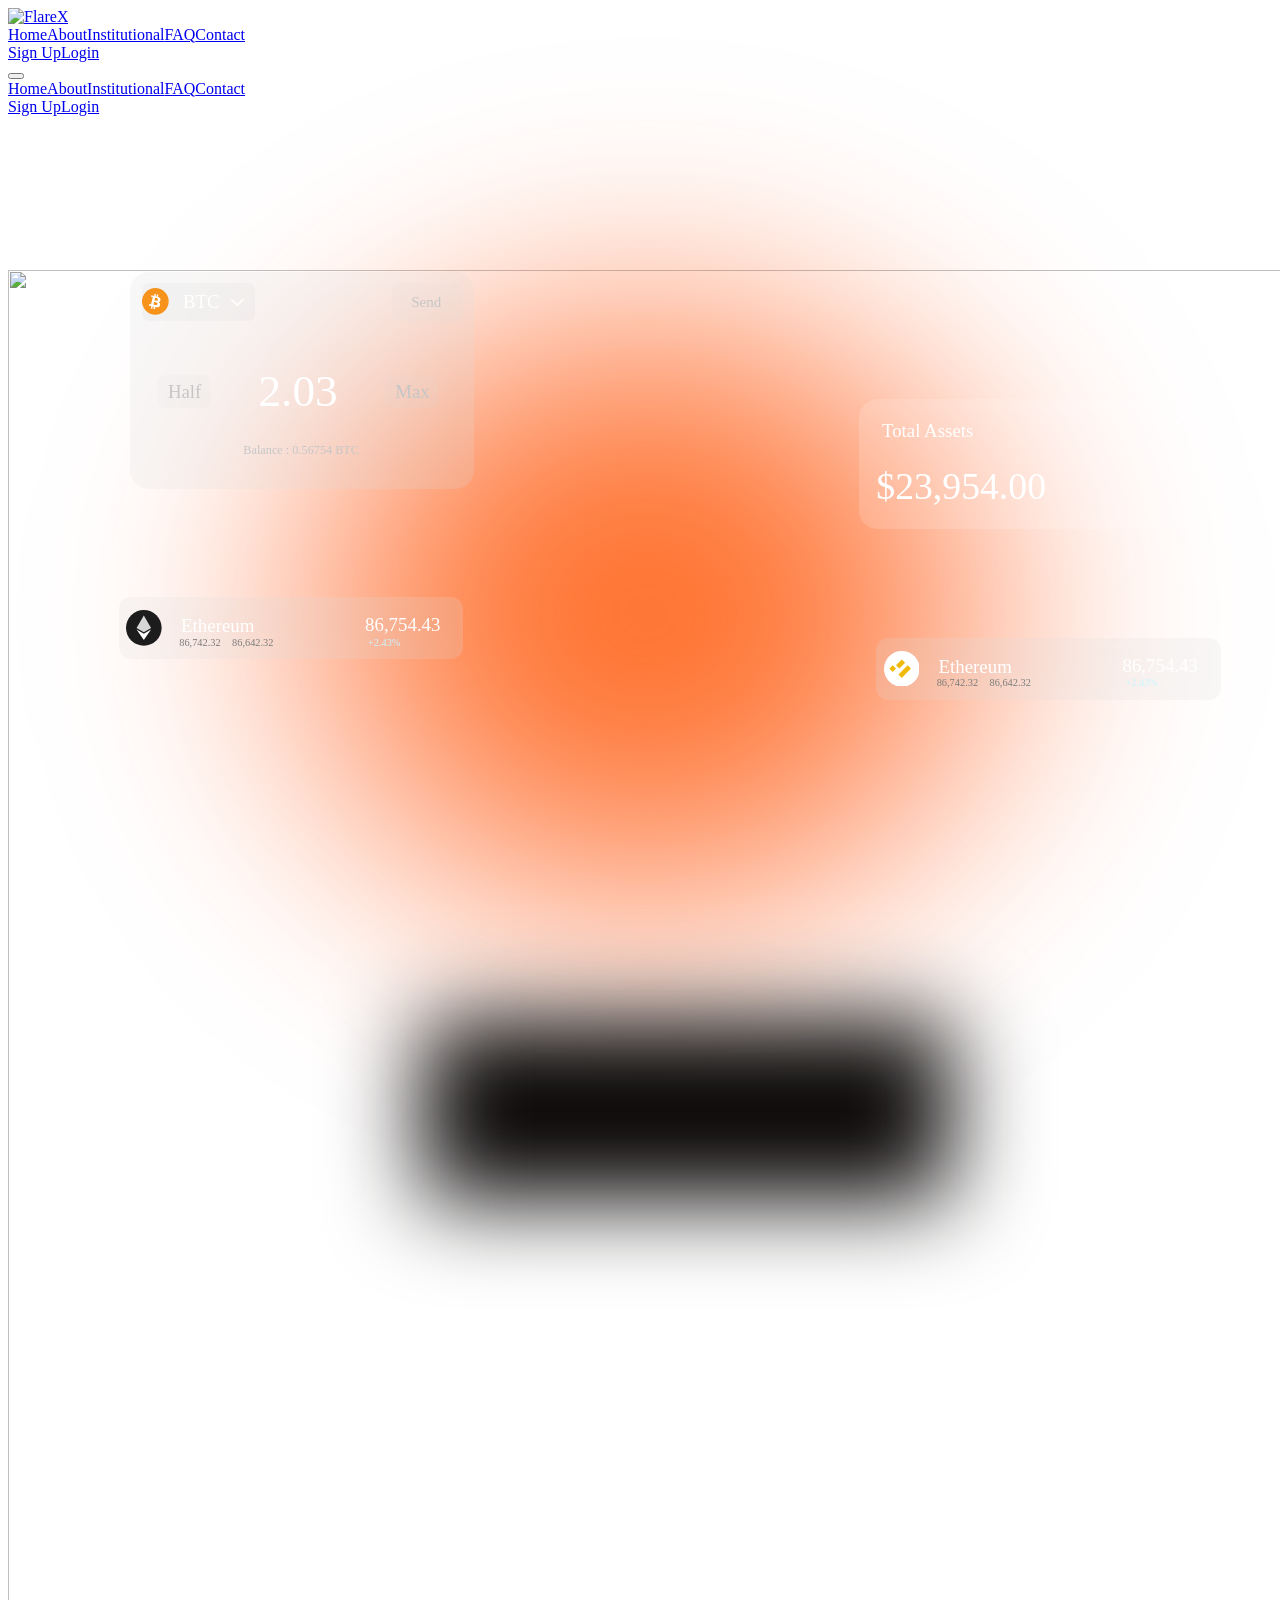
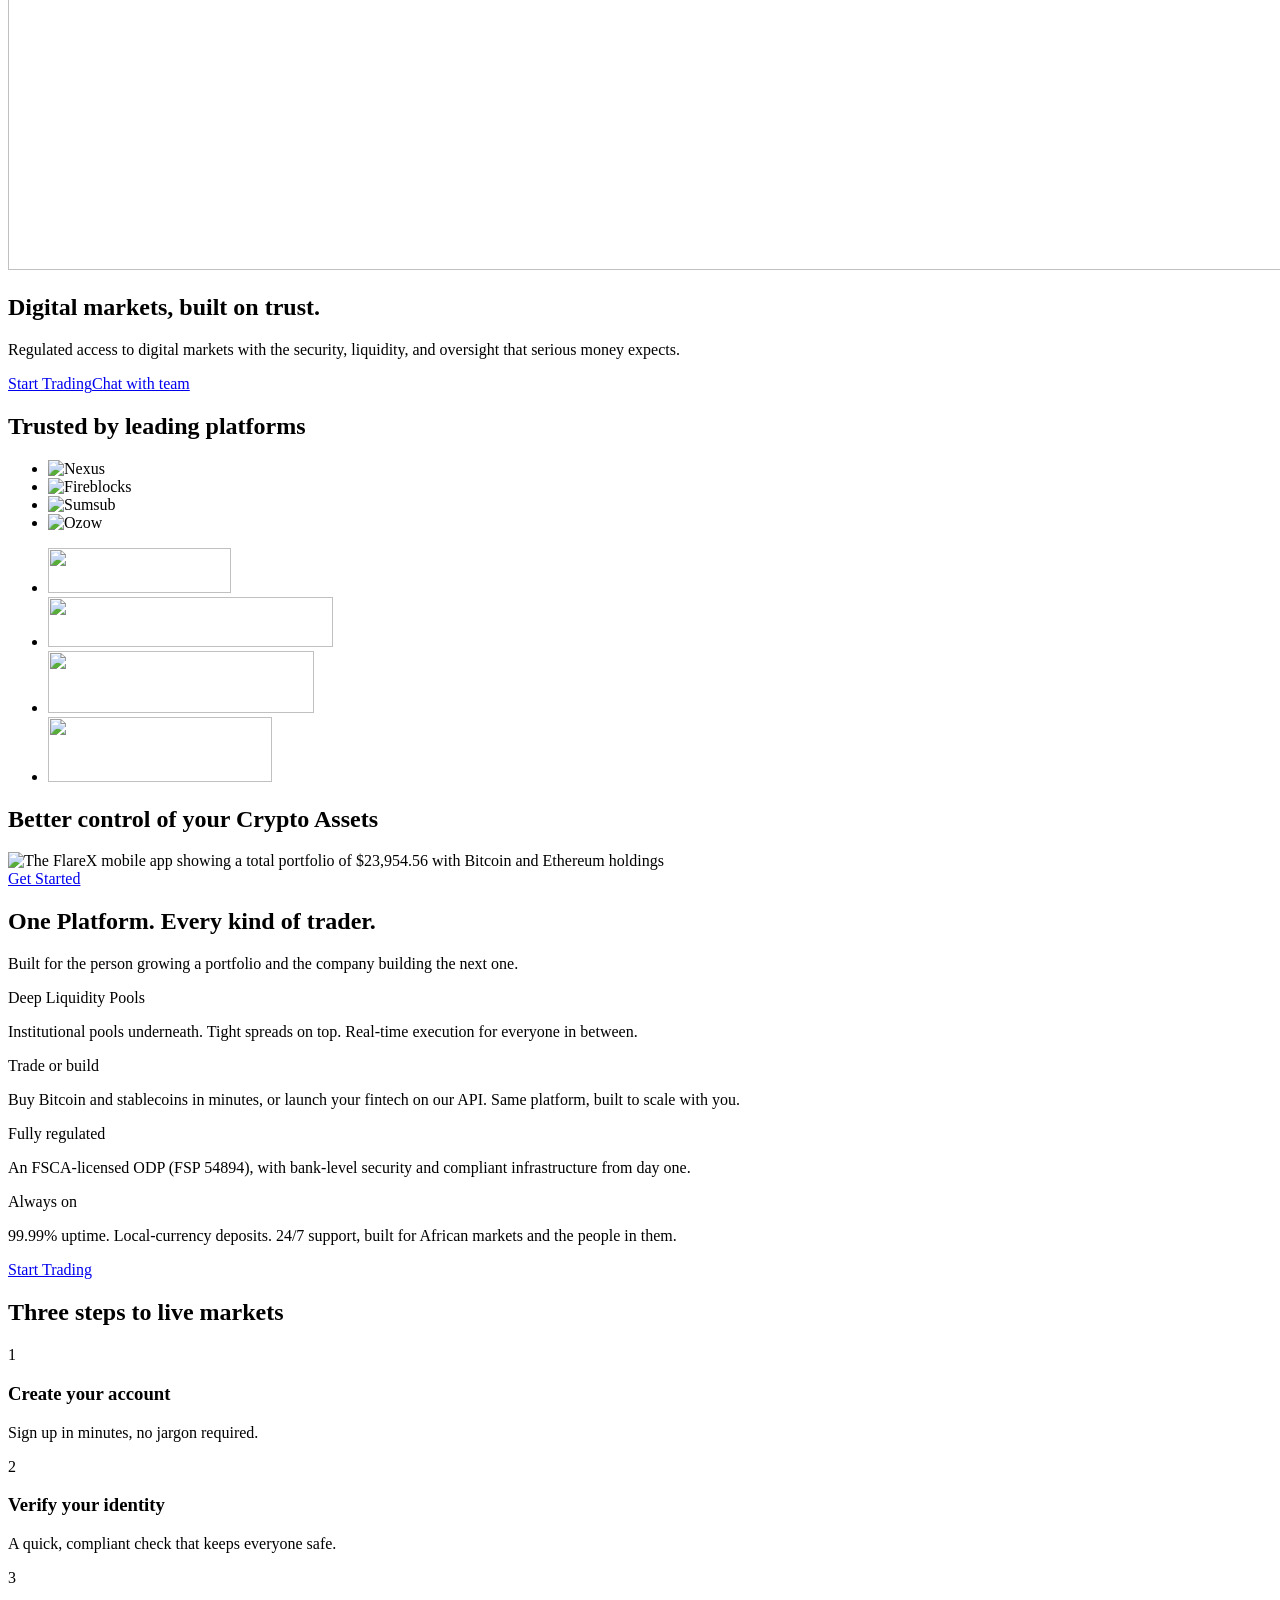
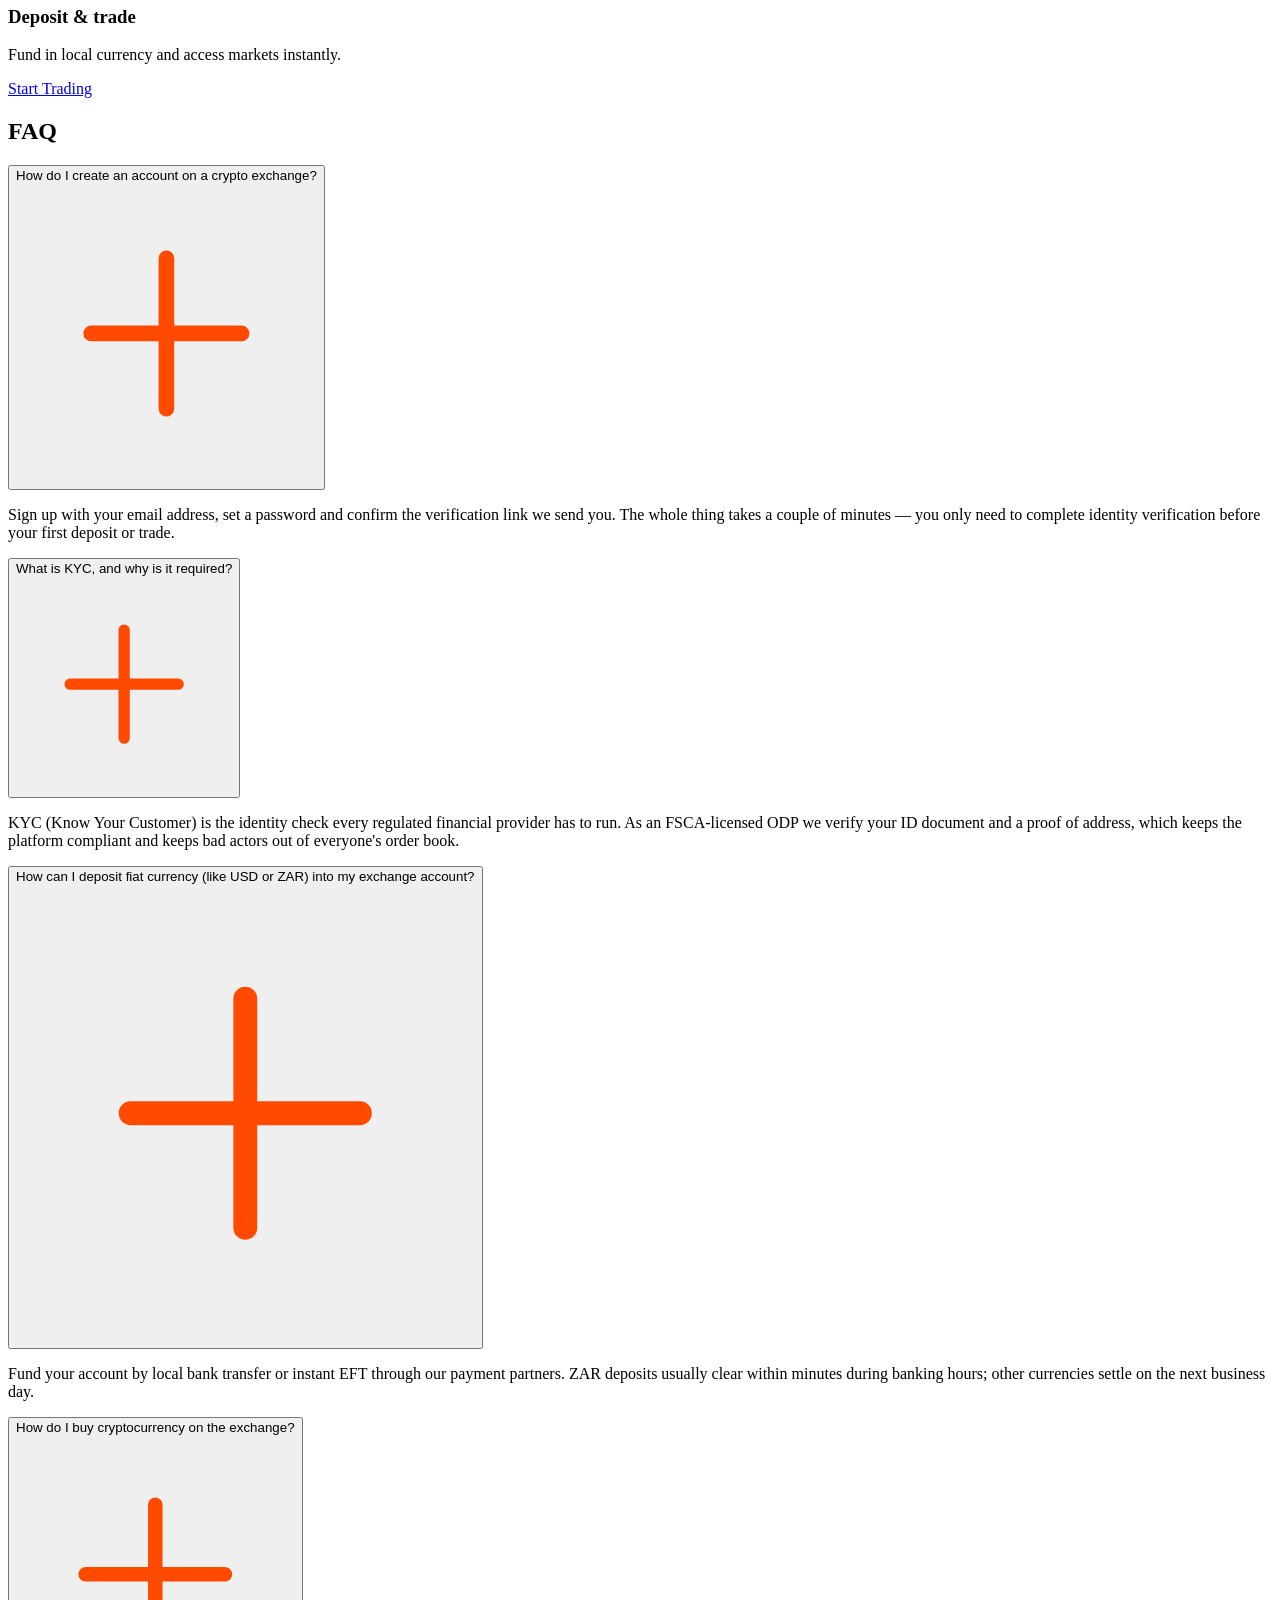
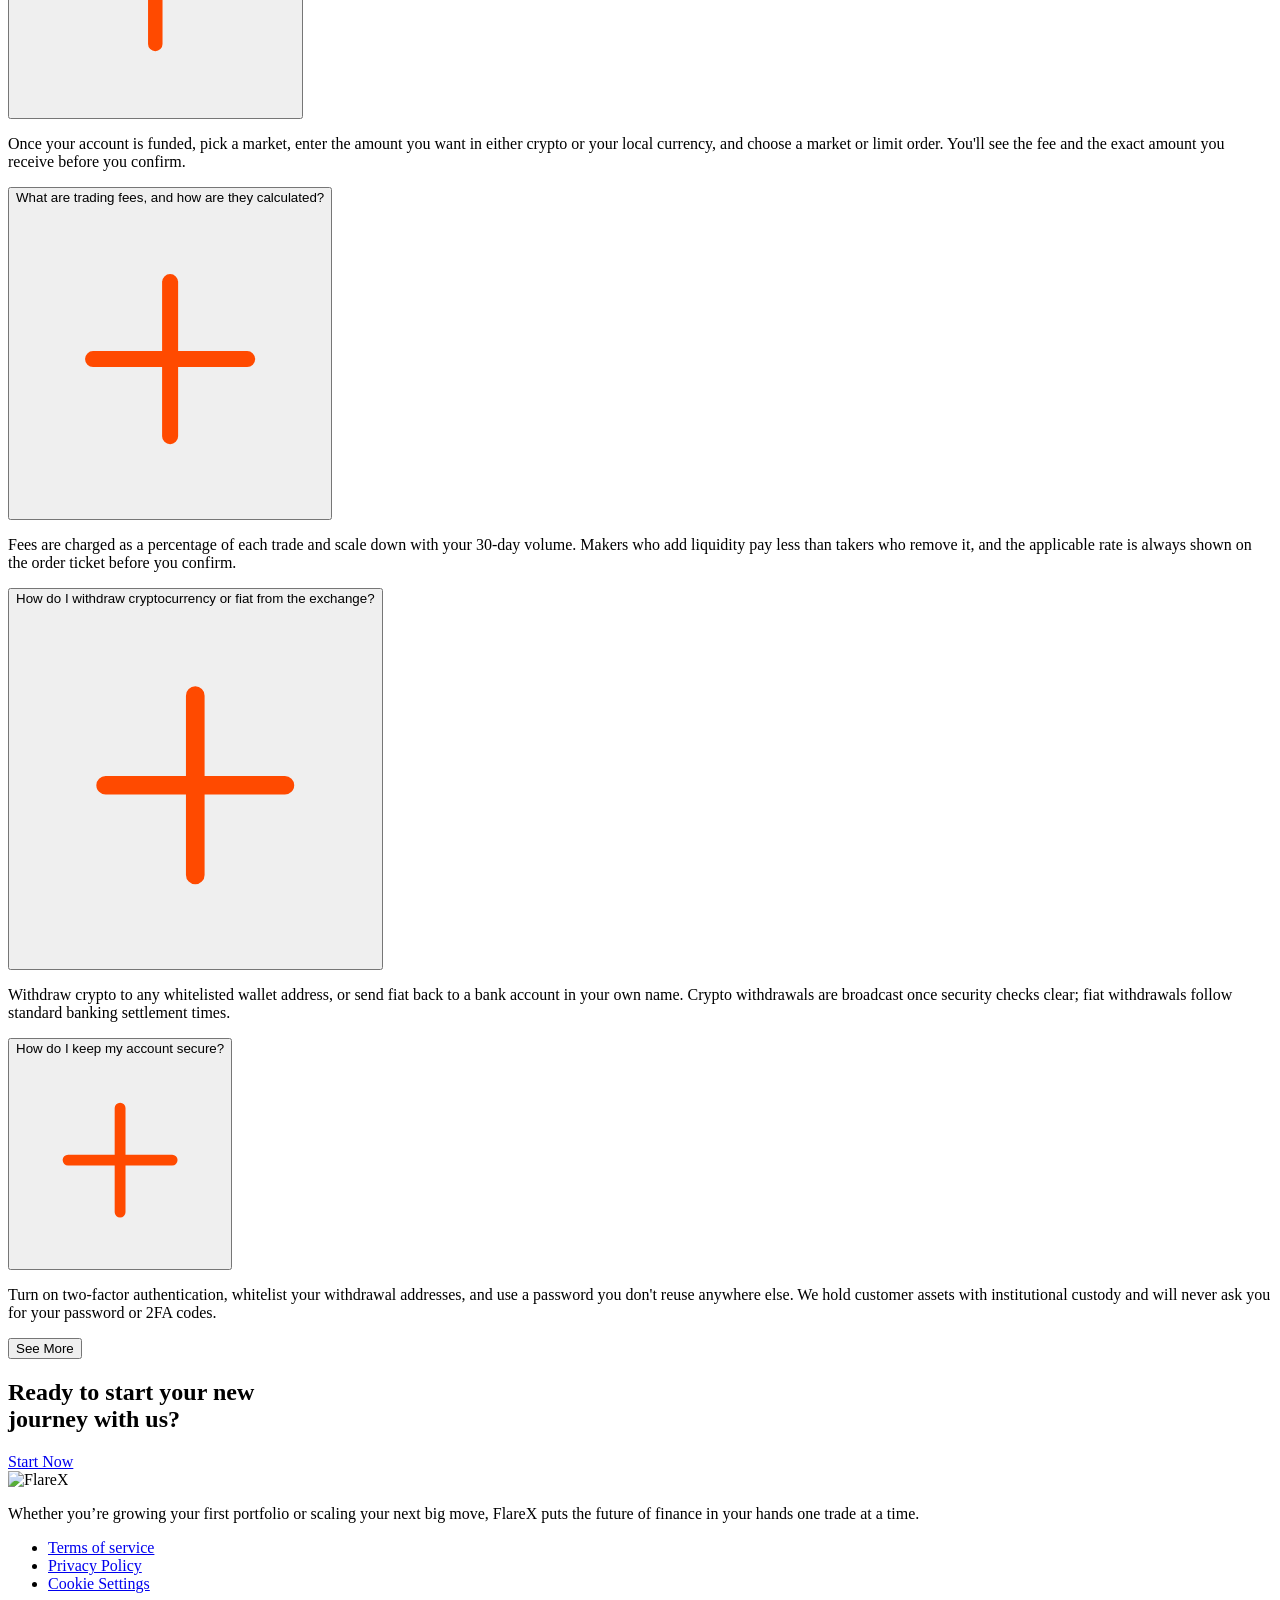
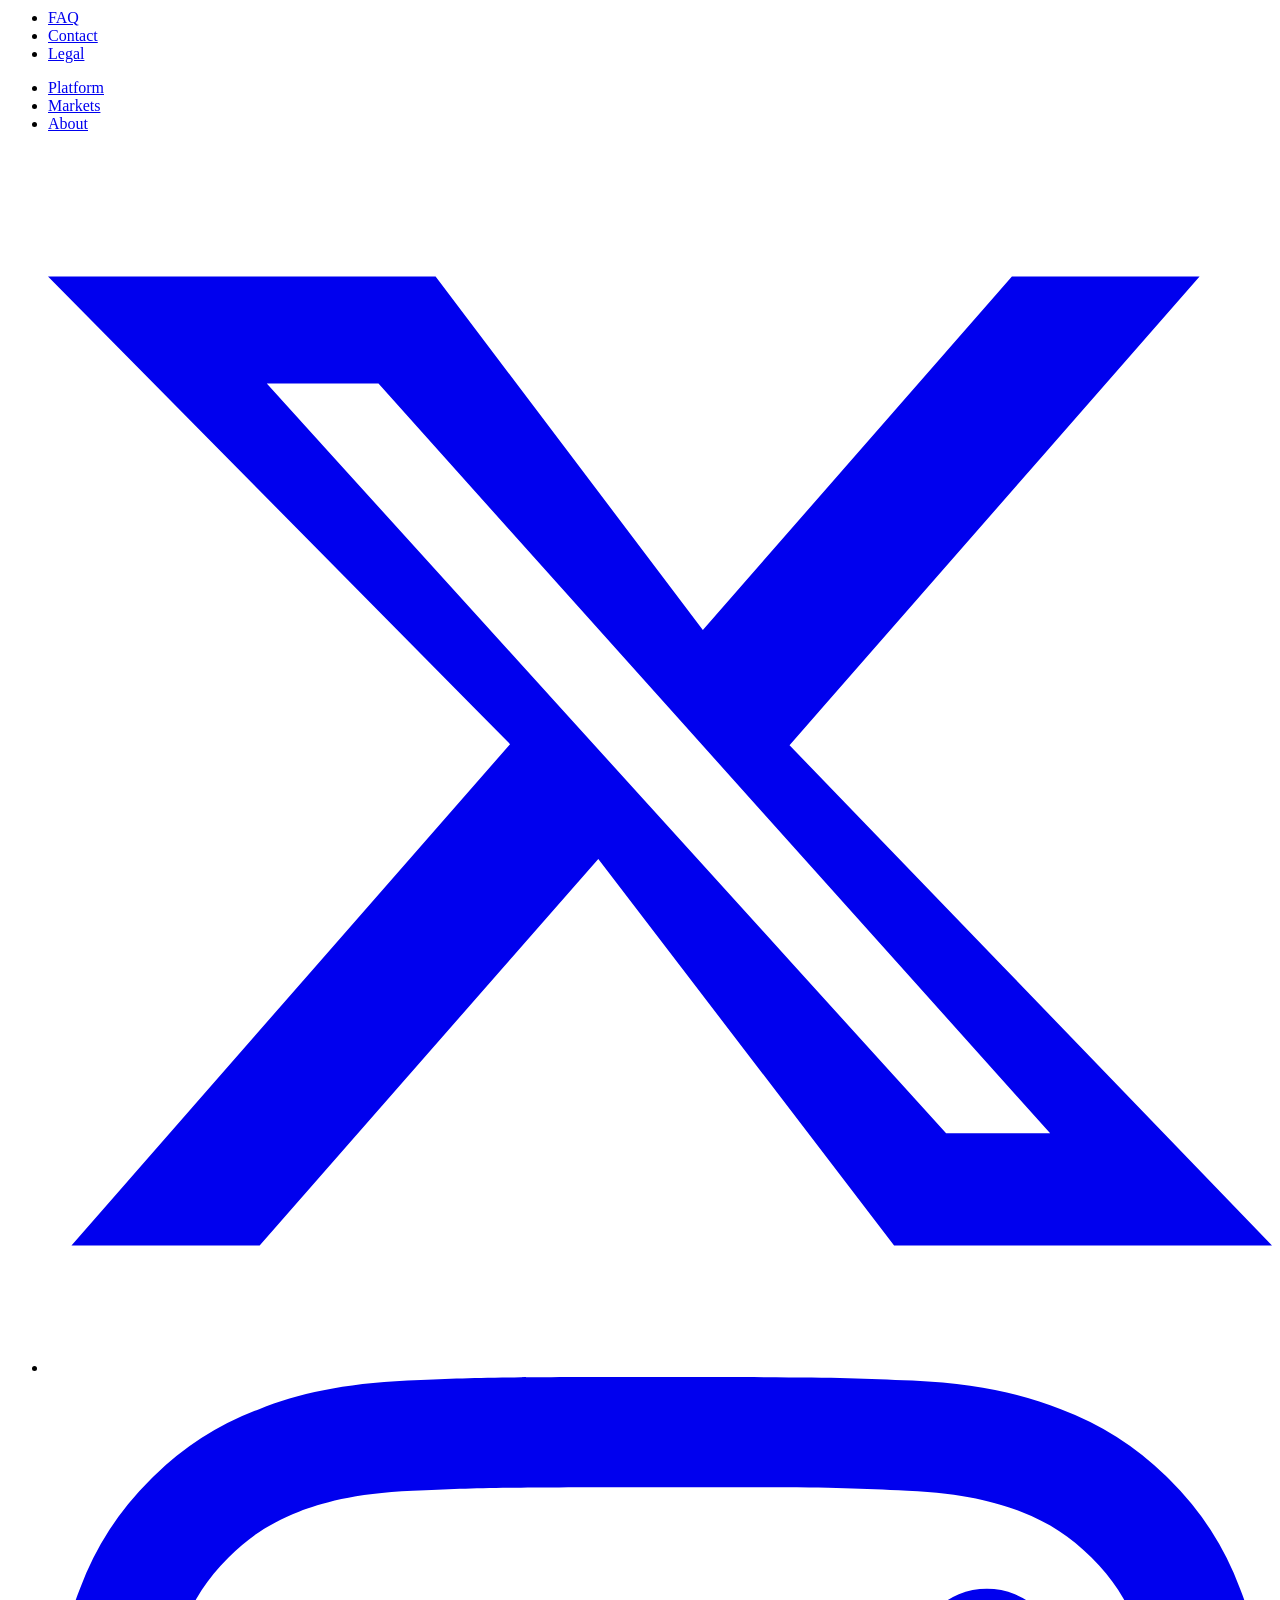
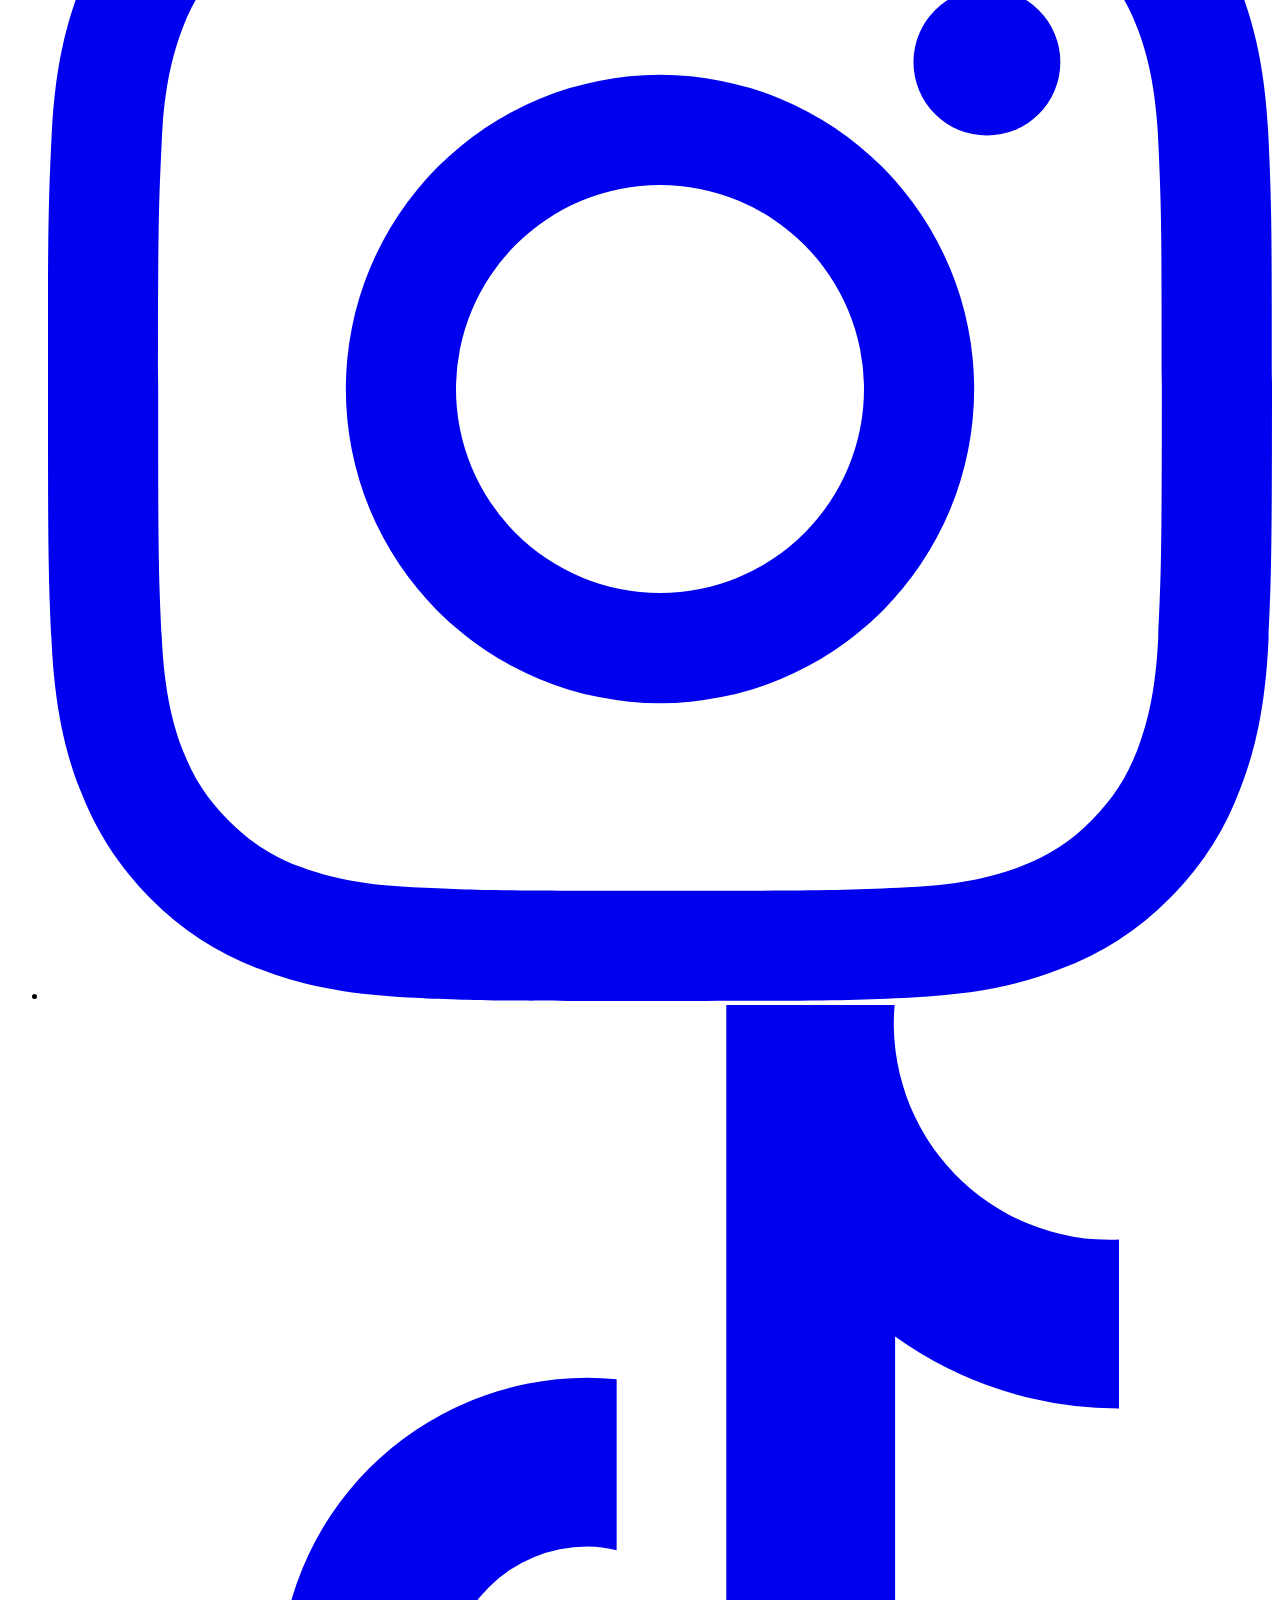
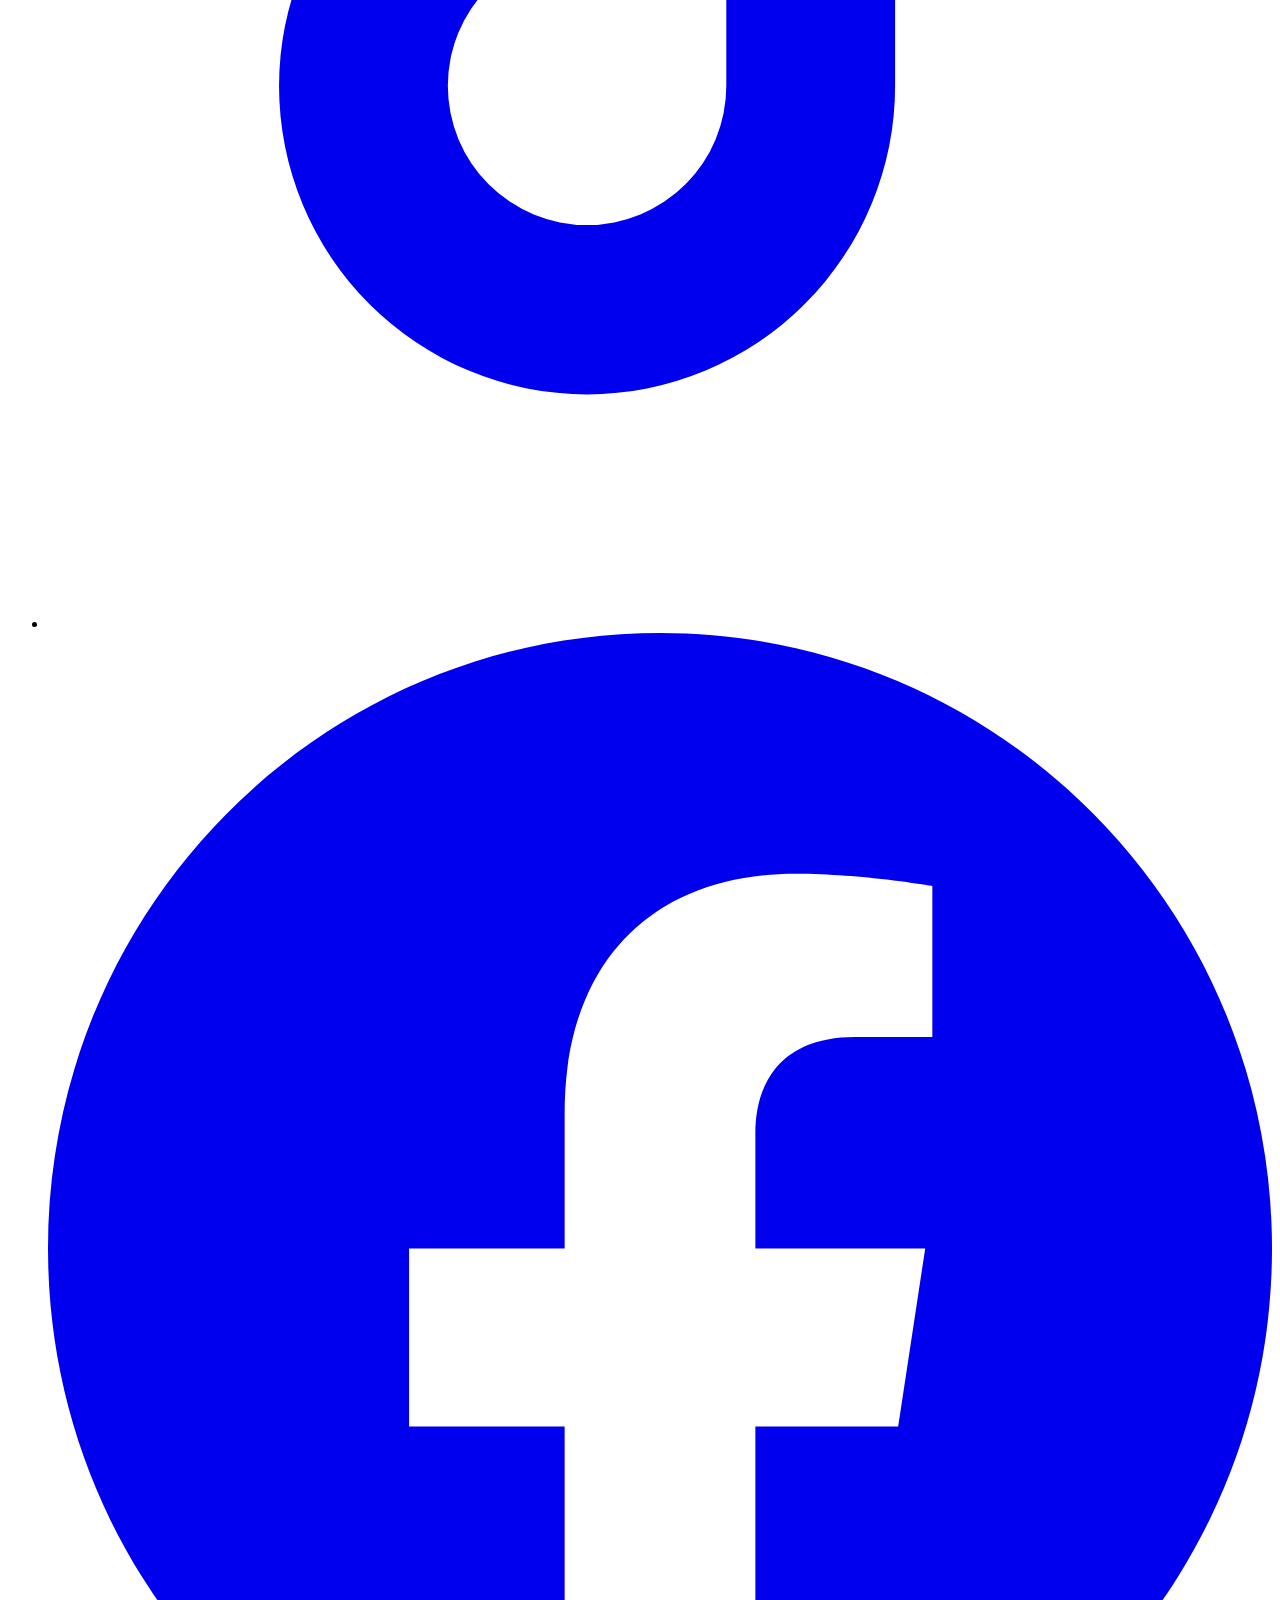
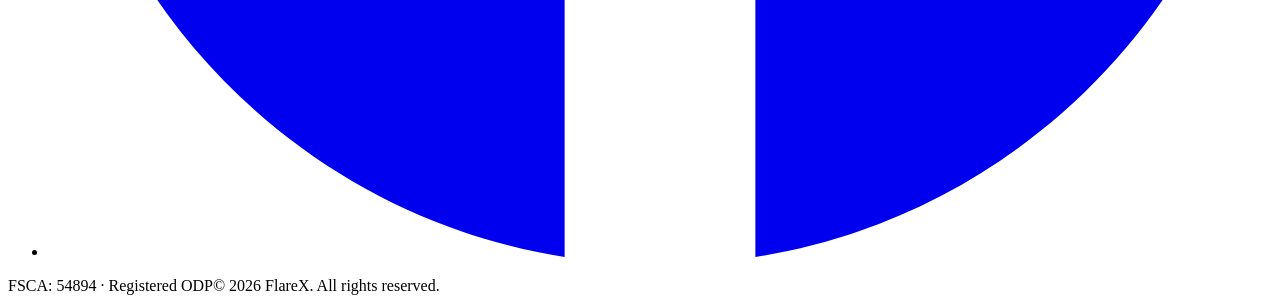
==== commit 9909843e: "Add files via upload" ====
--- a/index.html
+++ b/index.html
@@ -1 +1 @@
-<!DOCTYPE html><html lang="en" class="nhgdisplay_93848a3d-module__bU2KDW__variable nhgtext_4f85530f-module__82LdJW__variable h-full antialiased"><head><meta charSet="utf-8"/><meta name="viewport" content="width=device-width, initial-scale=1"/><link rel="preload" href="/flarex/_next/static/media/nhg_display_300.p.3mt7gf0u7xdjm.woff2" as="font" crossorigin="" type="font/woff2"/><link rel="preload" href="/flarex/_next/static/media/nhg_display_400.p.3ebuyogdqlwif.woff2" as="font" crossorigin="" type="font/woff2"/><link rel="preload" href="/flarex/_next/static/media/nhg_display_500.p.0bsaecilf5kda.woff2" as="font" crossorigin="" type="font/woff2"/><link rel="preload" href="/flarex/_next/static/media/nhg_display_700.p.2-d9bnk-9rhv9.woff2" as="font" crossorigin="" type="font/woff2"/><link rel="preload" href="/flarex/_next/static/media/nhg_text_400.p.1r2wtu6gj7q9r.woff2" as="font" crossorigin="" type="font/woff2"/><link rel="preload" href="/flarex/_next/static/media/nhg_text_500.p.0mzxop4vy6u7h.woff2" as="font" crossorigin="" type="font/woff2"/><link rel="preload" href="/flarex/img/flarex-logo.svg" as="image"/><link rel="preload" href="/flarex/img/hero-bg.jpg" as="image"/><link rel="preload" href="/flarex/img/logo-nexus.png" as="image"/><link rel="preload" href="/flarex/img/logo-fireblocks.png" as="image"/><link rel="preload" href="/flarex/img/logo-sumsub.png" as="image"/><link rel="preload" href="/flarex/img/logo-ozow.png" as="image"/><link rel="preload" href="/flarex/img/app-mockup.png" as="image"/><link rel="stylesheet" href="/flarex/_next/static/chunks/228nawar_synw.css" data-precedence="next"/><link rel="preload" as="script" fetchPriority="low" href="/flarex/_next/static/chunks/3l04zcqx63h3y.js"/><script src="/flarex/_next/static/chunks/1w788haa05dsv.js" async=""></script><script src="/flarex/_next/static/chunks/08ttfj81-47mu.js" async=""></script><script src="/flarex/_next/static/chunks/turbopack-0xnob-r1me0ai.js" async=""></script><script src="/flarex/_next/static/chunks/3fntmmi971322.js" async="" crossorigin=""></script><script src="/flarex/_next/static/chunks/2tceqi_83rqkl.js" async="" crossorigin=""></script><title>FlareX — Digital markets, built on trust</title><meta name="description" content="Regulated access to digital markets with the security, liquidity, and oversight that serious money expects. An FSCA-licensed ODP (FSP 54894)."/><script src="/flarex/_next/static/chunks/0cz1d0mv5g_q7.js" noModule=""></script></head><body class="min-h-full bg-black text-white"><div hidden=""><!--$--><!--/$--></div><header class="pointer-events-none fixed inset-x-0 top-0 z-50"><div class="pointer-events-auto mx-auto flex w-full max-w-[1440px] items-center justify-between gap-6 px-6 pt-5 lg:gap-[69px] lg:px-[82px] lg:pt-[47px]"><a href="#home" aria-label="FlareX home" class="shrink-0"><img src="/flarex/img/flarex-logo.svg" alt="FlareX" width="284" height="40" class="h-[26px] w-[185px] lg:h-[40px] lg:w-[284px]"/></a><nav class="hidden lg:block"><div class="relative flex items-center gap-[19px] rounded-[30px] border border-[#303030] bg-gradient-to-r from-[#303030] to-[#131313] p-[8px]"><span aria-hidden="true" class="absolute top-[8px] h-[44px] rounded-[25px] bg-[rgba(218,218,218,0.2)] transition-[transform,width,opacity] duration-500 ease-[cubic-bezier(0.22,1,0.36,1)]" style="transform:translateX(0px);width:0;opacity:0;left:0"></span><a href="#home" aria-current="page" class="relative z-10 flex h-[44px] items-center rounded-[25px] px-[16px] text-[25px] leading-none transition-colors duration-300 text-white">Home</a><a href="#about" class="relative z-10 flex h-[44px] items-center rounded-[25px] px-[16px] text-[25px] leading-none transition-colors duration-300 text-[#5d5d5d] hover:text-white">About</a><a href="#institutional" class="relative z-10 flex h-[44px] items-center rounded-[25px] px-[16px] text-[25px] leading-none transition-colors duration-300 text-[#5d5d5d] hover:text-white">Institutional</a><a href="#faq" class="relative z-10 flex h-[44px] items-center rounded-[25px] px-[16px] text-[25px] leading-none transition-colors duration-300 text-[#5d5d5d] hover:text-white">FAQ</a><a href="#contact" class="relative z-10 flex h-[44px] items-center rounded-[25px] px-[16px] text-[25px] leading-none transition-colors duration-300 text-[#5d5d5d] hover:text-white">Contact</a></div></nav><div class="hidden shrink-0 items-center gap-[9px] lg:flex"><a class="inline-flex items-center justify-center whitespace-nowrap border select-none transition-[background-color,color,border-color,backdrop-filter,transform] duration-300 ease-out active:scale-[0.98] focus-visible:outline-none focus-visible:ring-2 focus-visible:ring-flare/70 focus-visible:ring-offset-2 focus-visible:ring-offset-black bg-flare text-white border-transparent hover:bg-[rgba(223,223,223,0.2)] hover:border-white/25 hover:backdrop-blur-md h-[36px] rounded-[15px] px-[30px] text-[15px]" href="#contact">Sign Up</a><a class="inline-flex items-center justify-center whitespace-nowrap border select-none transition-[background-color,color,border-color,backdrop-filter,transform] duration-300 ease-out active:scale-[0.98] focus-visible:outline-none focus-visible:ring-2 focus-visible:ring-flare/70 focus-visible:ring-offset-2 focus-visible:ring-offset-black bg-[rgba(223,223,223,0.2)] text-white border-white/10 backdrop-blur-md hover:bg-[#5e5e5e] hover:border-[#7a7a7a] hover:backdrop-blur-none h-[36px] rounded-[15px] px-[30px] text-[15px]" href="#contact">Login</a></div><button type="button" aria-expanded="false" aria-label="Toggle navigation" class="flex h-11 w-11 shrink-0 items-center justify-center rounded-full border border-[#303030] bg-gradient-to-r from-[#303030] to-[#131313] lg:hidden"><span class="relative block h-[14px] w-[18px]"><span class="absolute left-0 block h-[2px] w-full rounded bg-white transition-all duration-300 top-0"></span><span class="absolute left-0 top-[6px] block h-[2px] w-full rounded bg-white transition-opacity duration-200 opacity-100"></span><span class="absolute left-0 block h-[2px] w-full rounded bg-white transition-all duration-300 top-[12px]"></span></span></button></div><div class="pointer-events-auto mx-4 mt-3 overflow-hidden rounded-[20px] border border-[#303030] bg-[#0d0d0d]/95 backdrop-blur-xl transition-all duration-300 lg:hidden max-h-0 border-transparent opacity-0"><nav class="flex flex-col p-3"><a href="#home" class="rounded-[14px] px-4 py-3 text-[18px] transition-colors bg-[rgba(218,218,218,0.2)] text-white">Home</a><a href="#about" class="rounded-[14px] px-4 py-3 text-[18px] transition-colors text-[#8a8a8a]">About</a><a href="#institutional" class="rounded-[14px] px-4 py-3 text-[18px] transition-colors text-[#8a8a8a]">Institutional</a><a href="#faq" class="rounded-[14px] px-4 py-3 text-[18px] transition-colors text-[#8a8a8a]">FAQ</a><a href="#contact" class="rounded-[14px] px-4 py-3 text-[18px] transition-colors text-[#8a8a8a]">Contact</a><div class="mt-2 flex gap-2 px-1 pb-1"><a class="inline-flex items-center justify-center whitespace-nowrap border select-none transition-[background-color,color,border-color,backdrop-filter,transform] duration-300 ease-out active:scale-[0.98] focus-visible:outline-none focus-visible:ring-2 focus-visible:ring-flare/70 focus-visible:ring-offset-2 focus-visible:ring-offset-black bg-flare text-white border-transparent hover:bg-[rgba(223,223,223,0.2)] hover:border-white/25 hover:backdrop-blur-md h-[42px] flex-1 rounded-[14px] text-[15px]" href="#contact">Sign Up</a><a class="inline-flex items-center justify-center whitespace-nowrap border select-none transition-[background-color,color,border-color,backdrop-filter,transform] duration-300 ease-out active:scale-[0.98] focus-visible:outline-none focus-visible:ring-2 focus-visible:ring-flare/70 focus-visible:ring-offset-2 focus-visible:ring-offset-black bg-[rgba(223,223,223,0.2)] text-white border-white/10 backdrop-blur-md hover:bg-[#5e5e5e] hover:border-[#7a7a7a] hover:backdrop-blur-none h-[42px] flex-1 rounded-[14px] text-[15px]" href="#contact">Login</a></div></nav></div></header><main class="bg-black"><section id="home" class="relative isolate overflow-hidden bg-black"><div class="pointer-events-none absolute inset-x-0 top-0 -z-10 aspect-[3/4] sm:aspect-[16/10] lg:aspect-[1440/800]"><img src="/flarex/img/hero-bg.jpg" alt="" width="2880" height="1600" class="absolute inset-0 h-full w-full object-cover"/><div class="absolute inset-x-0 bottom-0 h-40 bg-gradient-to-b from-transparent to-black"></div><div class="absolute inset-x-0 top-0 h-[62%] bg-gradient-to-b from-black/60 via-black/25 to-transparent lg:hidden"></div></div><div class="mx-auto w-full max-w-[1440px] px-6"><div class="flex flex-col items-center pt-[180px] text-center sm:pt-[220px] lg:pt-[242px]"><h1 class="w-full max-w-[812px] text-[34px] font-medium leading-[1.1] tracking-[-0.01em] sm:text-[46px] lg:text-[64px]">Digital markets, built on trust.</h1><p class="mt-[15px] w-full max-w-[841px] text-[16px] leading-[1.35] text-white/95 sm:text-[20px] lg:mt-[11px] lg:text-[24px]">Regulated access to digital markets with the security, liquidity, and oversight that serious money expects.</p><div class="mt-[38px] flex items-center gap-[9px] lg:mt-[45px]"><a class="inline-flex items-center justify-center whitespace-nowrap border select-none transition-[background-color,color,border-color,backdrop-filter,transform] duration-300 ease-out active:scale-[0.98] focus-visible:outline-none focus-visible:ring-2 focus-visible:ring-flare/70 focus-visible:ring-offset-2 focus-visible:ring-offset-black bg-flare text-white border-transparent hover:bg-[rgba(223,223,223,0.2)] hover:border-white/25 hover:backdrop-blur-md h-[44px] w-[150px] rounded-[15px] text-[16px] lg:h-[50px] lg:w-[160px] lg:text-[20px]" href="#about">Start Trading</a><a class="inline-flex items-center justify-center whitespace-nowrap border select-none transition-[background-color,color,border-color,backdrop-filter,transform] duration-300 ease-out active:scale-[0.98] focus-visible:outline-none focus-visible:ring-2 focus-visible:ring-flare/70 focus-visible:ring-offset-2 focus-visible:ring-offset-black bg-[rgba(223,223,223,0.2)] text-white border-white/10 backdrop-blur-md hover:bg-[#5e5e5e] hover:border-[#7a7a7a] hover:backdrop-blur-none h-[44px] w-[150px] rounded-[15px] text-[16px] lg:h-[50px] lg:w-[160px] lg:text-[20px]" href="#contact">Chat with team</a></div></div></div><div class="relative mt-[110px] px-4 pb-[65px] lg:mt-[317px] lg:px-0 lg:pb-[65px]"><div class="relative mx-auto w-full max-w-[1411px]"><div aria-hidden="true" class="absolute -top-[45px] left-[6%] right-[6%] h-[120px] rounded-[15px] bg-[rgba(234,234,234,0.15)] lg:-top-[75px] lg:left-[87.5px] lg:right-[87.5px] lg:h-[321px]"></div><div aria-hidden="true" class="absolute -top-[22px] left-[2%] right-[2%] h-[120px] rounded-[15px] bg-[rgba(230,230,230,0.2)] lg:-top-[33px] lg:left-[20.5px] lg:right-[20.5px] lg:h-[279px]"></div><div class="relative overflow-hidden rounded-[15px] bg-[#efefef] px-4 pb-[34px] pt-[26px] lg:h-[283px] lg:px-0 lg:pb-0 lg:pt-[24px]"><h2 class="text-center text-[24px] leading-[1.2] text-black sm:text-[34px] lg:text-[48px] lg:leading-[81px]">Trusted by <span class="text-flare">leading</span> platforms</h2><div class="marquee-viewport relative mt-[10px] overflow-hidden lg:mt-[8px]"><div aria-hidden="true" class="pointer-events-none absolute inset-y-0 left-0 z-10 w-[60px] bg-gradient-to-r from-[#efefef] to-transparent lg:w-[120px]"></div><div aria-hidden="true" class="pointer-events-none absolute inset-y-0 right-0 z-10 w-[60px] bg-gradient-to-l from-[#efefef] to-transparent lg:w-[120px]"></div><div class="marquee-track flex w-max"><ul class="flex shrink-0 items-center gap-[40px] pr-[40px] lg:gap-[64px] lg:pr-[64px]"><li class="flex shrink-0 items-center"><img src="/flarex/img/logo-nexus.png" alt="Nexus" width="183" height="45" style="--lh:45" class="partner-logo max-w-none"/></li><li class="flex shrink-0 items-center"><img src="/flarex/img/logo-fireblocks.png" alt="Fireblocks" width="285" height="50" style="--lh:50" class="partner-logo max-w-none"/></li><li class="flex shrink-0 items-center"><img src="/flarex/img/logo-sumsub.png" alt="Sumsub" width="266" height="62" style="--lh:62" class="partner-logo max-w-none"/></li><li class="flex shrink-0 items-center"><img src="/flarex/img/logo-ozow.png" alt="Ozow" width="224" height="65" style="--lh:65" class="partner-logo max-w-none"/></li></ul><ul class="flex shrink-0 items-center gap-[40px] pr-[40px] lg:gap-[64px] lg:pr-[64px]" aria-hidden="true"><li class="flex shrink-0 items-center"><img src="/flarex/img/logo-nexus.png" alt="" width="183" height="45" style="--lh:45" class="partner-logo max-w-none"/></li><li class="flex shrink-0 items-center"><img src="/flarex/img/logo-fireblocks.png" alt="" width="285" height="50" style="--lh:50" class="partner-logo max-w-none"/></li><li class="flex shrink-0 items-center"><img src="/flarex/img/logo-sumsub.png" alt="" width="266" height="62" style="--lh:62" class="partner-logo max-w-none"/></li><li class="flex shrink-0 items-center"><img src="/flarex/img/logo-ozow.png" alt="" width="224" height="65" style="--lh:65" class="partner-logo max-w-none"/></li></ul></div></div></div></div></div></section><section id="about" class="relative overflow-hidden bg-black pt-[40px] lg:pt-0"><div class="relative mx-auto w-full max-w-[1357px]"><h2 class="px-6 text-center text-[26px] leading-[1.2] sm:text-[34px] lg:absolute lg:inset-x-0 lg:top-[30px] lg:z-10 lg:text-[48px] lg:leading-[81px]">Better control of <span class="text-flare">your</span> Crypto Assets</h2><div class="@container relative -ml-[14%] mt-[16px] aspect-[1357/1202] w-[128%] lg:ml-0 lg:mt-0 lg:w-full"><div aria-hidden="true" style="position:absolute;left:8.843036109064112cqw;top:11.05379513633014cqw;width:83.27192336035371cqw;height:73.69196757553426cqw;background:radial-gradient(closest-side, rgba(255,101,24,1), rgba(255,84,6,0.72) 38%, rgba(255,70,0,0.34) 62%, rgba(255,60,0,0.08) 82%, rgba(255,60,0,0) 92%);filter:blur(90px)"></div><img src="/flarex/img/app-mockup.png" alt="The FlareX mobile app showing a total portfolio of $23,954.56 with Bitcoin and Ethereum holdings" width="1357" height="1202" class="absolute inset-0 h-full w-full object-contain"/><div aria-hidden="true" style="position:absolute;left:33.01400147383935cqw;top:79.73470891672808cqw;width:41.193809874723655cqw;height:14.001473839351512cqw;background:#080504;filter:blur(46px)"></div><div class="hidden lg:block"><div style="position:absolute;left:10.16949152542373cqw;top:21.223286661753868cqw;width:26.897568165070005cqw;height:16.94915254237288cqw;background:rgba(217,217,217,0.2);border-radius:1.4738393515106853cqw;backdrop-filter:blur(6px)"><div style="position:absolute;left:0.9579955784819455cqw;top:0.8843036109064112cqw;width:8.769344141488578cqw;height:2.9476787030213707cqw;background:rgba(217,217,217,0.2);border-radius:0.5158437730287398cqw"></div><svg viewBox="0 0 32 32" style="position:absolute;left:0.9211495946941783cqw;top:1.31171702284451cqw;width:2.0854826823876196cqw;height:2.0854826823876196cqw" aria-hidden="true"><circle cx="16" cy="16" r="16" fill="#F7931A"></circle><path d="M22.2 14.2c.3-1.9-1.2-2.9-3.2-3.6l.7-2.6-1.6-.4-.6 2.5-1.3-.3.6-2.5-1.6-.4-.7 2.6-1-.3-2.2-.5-.4 1.7s1.2.3 1.2.3c.6.2.8.6.7 1l-.8 3.1c.1 0 .1 0 .2.1h-.2l-1.1 4.3c-.1.2-.3.5-.8.4 0 0-1.2-.3-1.2-.3l-.8 1.8 2.1.5 1.1.3-.7 2.6 1.6.4.7-2.6 1.3.3-.6 2.6 1.6.4.7-2.6c2.7.5 4.7.3 5.6-2.1.7-2-.1-3.1-1.5-3.8 1-.2 1.8-.9 2-2.4Zm-3.6 5.1c-.5 2-3.8.9-4.9.6l.9-3.5c1.1.3 4.5.8 4 2.9Zm.5-5.2c-.4 1.8-3.2.9-4.1.7l.8-3.2c.9.2 3.8.6 3.3 2.5Z" fill="#fff"></path></svg><span style="position:absolute;left:4.126750184229919cqw;top:1.5475313190862197cqw;font-size:1.4738393515106853cqw;line-height:1.2;white-space:nowrap;color:#fff">BTC</span><svg viewBox="0 0 24 24" aria-hidden="true" style="position:absolute;left:7.516580692704496cqw;top:1.4738393515106853cqw;width:1.7686072218128224cqw;height:1.7686072218128224cqw"><path d="m6 9 6 6 6-6" stroke="#fff" stroke-width="1.6" fill="none" stroke-linecap="round" stroke-linejoin="round"></path></svg><div style="position:absolute;left:20.486366985998526cqw;top:0.8843036109064112cqw;width:5.52689756816507cqw;height:2.9476787030213707cqw;background:rgba(217,217,217,0.13);border-radius:0.5158437730287398cqw"></div><span style="position:absolute;left:21.96020633750921cqw;top:1.694915254237288cqw;font-size:1.1790714812085483cqw;line-height:1.2;white-space:nowrap;color:#c6c6c6">Send</span><div style="position:absolute;left:2.1370670596904935cqw;top:8.106116433308769cqw;width:4.126750184229919cqw;height:2.5792188651436994cqw;background:rgba(217,217,217,0.13);border-radius:0.5158437730287398cqw"></div><span style="position:absolute;left:2.9476787030213707cqw;top:8.548268238761974cqw;font-size:1.4738393515106853cqw;line-height:1.2;white-space:nowrap;color:#c6c6c6">Half</span><span style="position:absolute;left:10.022107590272661cqw;top:7.221812822402359cqw;font-size:3.5372144436256447cqw;line-height:1.2;white-space:nowrap;color:#fff;font-weight:500">2.03</span><div style="position:absolute;left:19.896831245394253cqw;top:8.106116433308769cqw;width:4.126750184229919cqw;height:2.5792188651436994cqw;background:rgba(217,217,217,0.13);border-radius:0.5158437730287398cqw"></div><span style="position:absolute;left:20.70744288872513cqw;top:8.548268238761974cqw;font-size:1.4738393515106853cqw;line-height:1.2;white-space:nowrap;color:#c6c6c6">Max</span><span style="position:absolute;left:8.843036109064112cqw;top:13.411938098747237cqw;font-size:0.9579955784819455cqw;line-height:1.2;white-space:nowrap;color:#c6c6c6">Balance : 0.56754 BTC</span></div><div style="position:absolute;left:67.13338246131173cqw;top:31.171702284450998cqw;width:26.897568165070005cqw;height:10.16949152542373cqw;background:rgba(255,255,255,0.15);border-radius:1.4738393515106853cqw;backdrop-filter:blur(6px)"><span style="position:absolute;left:1.7686072218128224cqw;top:1.6212232866617537cqw;font-size:1.4738393515106853cqw;line-height:1.2;white-space:nowrap;color:#fff">Total Assets</span><span style="position:absolute;left:1.3264554163596167cqw;top:5.084745762711865cqw;font-size:2.9476787030213707cqw;line-height:1.2;white-space:nowrap;color:#fff;font-weight:500">$23,954.00</span><svg viewBox="0 0 24 24" aria-hidden="true" style="position:absolute;left:23.876197494473104cqw;top:0.36845983787767134cqw;width:2.468680913780398cqw;height:2.468680913780398cqw"><path d="M8 16 16 8m0 0H9m7 0v7" stroke="#fff" stroke-width="1.5" fill="none" stroke-linecap="round" stroke-linejoin="round"></path></svg></div><div style="position:absolute;left:9.285187914517318cqw;top:46.64701547531319cqw;width:26.897568165070005cqw;height:4.8636698599852615cqw;background:rgba(217,217,217,0.2);border-radius:0.9579955784819455cqw;backdrop-filter:blur(6px)"><svg viewBox="0 0 32 32" style="position:absolute;left:0.5895357406042742cqw;top:1.0316875460574797cqw;width:2.785556374355195cqw;height:2.785556374355195cqw" aria-hidden="true"><circle cx="16" cy="16" r="16" fill="#1c1c1c"></circle><path d="M16 5 9.5 16.1 16 20l6.5-3.9L16 5Z" fill="#fff" fill-opacity=".82"></path><path d="M16 21.3 9.5 17.4 16 27l6.5-9.6-6.5 3.9Z" fill="#fff"></path></svg><span style="position:absolute;left:4.8636698599852615cqw;top:1.400147383935151cqw;font-size:1.4738393515106853cqw;line-height:1.2;white-space:nowrap;color:#fff">Ethereum</span><span style="position:absolute;left:19.233603537214446cqw;top:1.3264554163596167cqw;font-size:1.4738393515106853cqw;line-height:1.2;white-space:nowrap;color:#fff">86,754.43</span><span style="position:absolute;left:19.454679439941046cqw;top:3.0950626381724393cqw;font-size:0.8106116433308769cqw;line-height:1.2;white-space:nowrap;color:#caf5ff">+2.43%</span><span style="position:absolute;left:4.716285924834193cqw;top:3.0950626381724393cqw;font-size:0.8106116433308769cqw;line-height:1.2;white-space:nowrap;color:#7d7d7d">86,742.32</span><span style="position:absolute;left:8.843036109064112cqw;top:3.0950626381724393cqw;font-size:0.8106116433308769cqw;line-height:1.2;white-space:nowrap;color:#7d7d7d">86,642.32</span></div><div style="position:absolute;left:68.45983787767133cqw;top:49.81577008106117cqw;width:26.897568165070005cqw;height:4.8636698599852615cqw;background:rgba(217,217,217,0.2);border-radius:0.9579955784819455cqw;backdrop-filter:blur(6px)"><svg viewBox="0 0 32 32" style="position:absolute;left:0.5895357406042742cqw;top:1.0316875460574797cqw;width:2.785556374355195cqw;height:2.785556374355195cqw" aria-hidden="true"><circle cx="16" cy="16" r="16" fill="#fff"></circle><path d="m16 7.6 3 3-5.2 5.2-3-3L16 7.6Zm5.2 5.2 3 3-8.2 8.2-3-3 8.2-8.2Zm-13.4 0 3 3-3 3-3-3 3-3Zm8.2 5.4 3 3-3 3-3-3 3-3Z" fill="#F0B90B"></path></svg><span style="position:absolute;left:4.8636698599852615cqw;top:1.400147383935151cqw;font-size:1.4738393515106853cqw;line-height:1.2;white-space:nowrap;color:#fff">Ethereum</span><span style="position:absolute;left:19.233603537214446cqw;top:1.3264554163596167cqw;font-size:1.4738393515106853cqw;line-height:1.2;white-space:nowrap;color:#fff">86,754.43</span><span style="position:absolute;left:19.454679439941046cqw;top:3.0950626381724393cqw;font-size:0.8106116433308769cqw;line-height:1.2;white-space:nowrap;color:#caf5ff">+2.43%</span><span style="position:absolute;left:4.716285924834193cqw;top:3.0950626381724393cqw;font-size:0.8106116433308769cqw;line-height:1.2;white-space:nowrap;color:#7d7d7d">86,742.32</span><span style="position:absolute;left:8.843036109064112cqw;top:3.0950626381724393cqw;font-size:0.8106116433308769cqw;line-height:1.2;white-space:nowrap;color:#7d7d7d">86,642.32</span></div></div></div><div class="pointer-events-none absolute inset-x-0 bottom-0 flex h-[190px] justify-center lg:h-[294px]"><div aria-hidden="true" class="absolute bottom-0 h-[190px] w-[68%] max-w-[573px] rounded-[15px] bg-[rgba(234,234,234,0.15)] lg:h-[294px]"></div><div aria-hidden="true" class="absolute bottom-0 h-[168px] w-[80%] max-w-[640px] rounded-[15px] bg-[rgba(230,230,230,0.2)] lg:h-[261px]"></div><div aria-hidden="true" class="absolute bottom-0 h-[146px] w-[90%] max-w-[690px] rounded-[15px] bg-[#efefef] lg:h-[226px]"></div><a class="inline-flex items-center justify-center whitespace-nowrap border select-none transition-[background-color,color,border-color,backdrop-filter,transform] duration-300 ease-out active:scale-[0.98] focus-visible:outline-none focus-visible:ring-2 focus-visible:ring-flare/70 focus-visible:ring-offset-2 focus-visible:ring-offset-black bg-flare text-white border-transparent hover:bg-[rgba(223,223,223,0.2)] hover:border-white/25 hover:backdrop-blur-md pointer-events-auto absolute bottom-[40px] h-[56px] w-[80%] max-w-[344px] rounded-[15px] text-[20px] lg:bottom-[62px] lg:h-[84px] lg:text-[32px]" href="#institutional">Get Started</a></div></div></section><section id="institutional" class="bg-black px-4 pt-[80px] lg:px-6 lg:pt-[145px]"><header class="mx-auto flex w-full max-w-[1367px] flex-col items-center gap-[12px] text-center lg:gap-[21px]"><h2 class="w-full text-[22px] leading-[1.15] sm:text-[34px] lg:text-[48px]">One <span class="text-flare">Platform</span>. Every kind of<!-- --> <span class="text-flare">trader</span>.</h2><p class="w-full max-w-[1121px] text-[15px] font-light leading-[1.25] sm:text-[22px] lg:text-[36px]">Built for the<!-- --> <span class="text-[#6c6c6c]">person growing a portfolio</span> and the company <span class="text-[#6c6c6c]">building</span> the next one.</p></header><div class="mx-auto mt-[36px] w-full max-w-[1267px] lg:mt-[66px]"><div class="grid gap-[16px] lg:grid-cols-[561fr_687fr]"><article class="relative overflow-hidden rounded-[20px] bg-cover bg-center p-6 lg:rounded-[30px] lg:p-0 min-h-[360px] lg:h-[741px]" style="background-image:url(/flarex/img/tex-liquidity.png)"><div class="inline-flex items-center rounded-[10px] backdrop-blur-[2px] lg:absolute h-[48px] bg-[rgba(224,224,224,0.2)] px-4 lg:left-[212px] lg:top-[15px] lg:h-[85px] lg:w-[331px] lg:px-[29px]"><span class="whitespace-nowrap text-[18px] text-black sm:text-[22px] lg:text-[32px]">Deep Liquidity Pools</span></div><p class="text-[18px] leading-[1.25] sm:text-[22px] lg:text-[32px] mt-6 text-black lg:absolute lg:left-[26px] lg:top-[342px] lg:mt-0 lg:w-[510px]">Institutional pools underneath. Tight spreads on top. Real-time execution for everyone in between.</p></article><div class="flex flex-col gap-[16px] lg:gap-[17px]"><article class="relative overflow-hidden rounded-[20px] bg-cover bg-center p-6 lg:rounded-[30px] lg:p-0 min-h-[280px] lg:h-[394px]" style="background-image:url(/flarex/img/tex-trade.png)"><div class="inline-flex items-center rounded-[10px] backdrop-blur-[2px] lg:absolute px-0 lg:left-[201px] lg:top-[112px] lg:px-[29px] lg:py-[13px]"><span class="text-[22px] text-black sm:text-[26px] lg:text-[40px]">Trade or build</span></div><p class="text-[18px] leading-[1.25] sm:text-[22px] lg:text-[32px] mt-4 text-black lg:absolute lg:left-[89px] lg:top-[186px] lg:mt-0 lg:w-[549px]">Buy Bitcoin and stablecoins in minutes, or launch your fintech on our API. Same platform, built to scale with you.</p></article><article class="relative overflow-hidden rounded-[20px] bg-cover bg-center p-6 lg:rounded-[30px] lg:p-0 min-h-[260px] bg-left lg:h-[333px] lg:bg-center" style="background-image:url(/flarex/img/tex-regulated.png)"><div class="inline-flex items-center rounded-[10px] backdrop-blur-[2px] lg:absolute h-[48px] bg-[rgba(44,44,44,0.2)] px-4 lg:left-[22.5px] lg:top-[20px] lg:h-[65px] lg:w-[220px] lg:px-[12px]"><span class="text-[18px] text-[#f7f7f7] sm:text-[22px] lg:text-[32px]">Fully regulated</span></div><p class="text-[18px] leading-[1.25] sm:text-[22px] lg:text-[32px] mt-6 rounded-[12px] bg-black/55 px-3 py-2 text-white backdrop-blur-[3px] lg:absolute lg:left-[149.5px] lg:top-[204px] lg:mt-0 lg:w-[510px] lg:rounded-none lg:bg-transparent lg:px-0 lg:py-0 lg:text-[#121212] lg:backdrop-blur-none">An FSCA-licensed ODP (FSP 54894), with bank-level security and compliant infrastructure from day one.</p></article></div></div><article class="relative overflow-hidden rounded-[20px] bg-cover bg-center p-6 lg:rounded-[30px] lg:p-0 mt-[16px] min-h-[240px] lg:mt-[20px] lg:h-[417px]" style="background-image:url(/flarex/img/tex-alwayson.png)"><div class="inline-flex items-center rounded-[10px] backdrop-blur-[2px] lg:absolute h-[48px] bg-[rgba(224,224,224,0.2)] px-4 lg:left-[26.5px] lg:top-[23px] lg:h-[61px] lg:w-[209px] lg:justify-center lg:px-0"><span class="text-[18px] text-black sm:text-[22px] lg:text-[32px]">Always on</span></div><p class="text-[18px] leading-[1.25] sm:text-[22px] lg:text-[32px] mt-6 text-[#121212] lg:absolute lg:left-[26.5px] lg:top-[165px] lg:mt-0 lg:w-[1082px]">99.99% uptime. Local-currency deposits. 24/7 support, built for African markets and the people in them.</p></article><div class="mt-[36px] flex justify-center pb-[40px] lg:mt-[33px] lg:pb-[23px]"><a class="inline-flex items-center justify-center whitespace-nowrap border select-none transition-[background-color,color,border-color,backdrop-filter,transform] duration-300 ease-out active:scale-[0.98] focus-visible:outline-none focus-visible:ring-2 focus-visible:ring-flare/70 focus-visible:ring-offset-2 focus-visible:ring-offset-black bg-flare text-white border-transparent hover:bg-[rgba(223,223,223,0.2)] hover:border-white/25 hover:backdrop-blur-md h-[56px] w-full max-w-[344px] rounded-[15px] text-[20px] lg:h-[84px] lg:text-[32px]" href="#contact">Start Trading</a></div></div></section><section class="px-4 pt-[26px] pb-[26px] lg:px-6"><div class="mx-auto w-full max-w-[1354px] overflow-hidden rounded-[20px] bg-gradient-to-b from-black to-flare-deep px-4 pb-[50px] pt-[40px] lg:px-0 lg:pb-[59px] lg:pt-[59px]"><h2 class="text-center text-[26px] leading-[1.15] sm:text-[34px] lg:text-[48px]"><span class="text-flare">Three steps</span> <span class="text-white">to live markets</span></h2><div class="mx-auto mt-[32px] grid w-full max-w-[1230px] gap-[16px] sm:grid-cols-2 lg:mt-[74px] lg:grid-cols-3 lg:gap-0"><div class="flex justify-center"><div class="relative w-full max-w-[369px] rounded-[30px] border border-[#4c4c4c] bg-gradient-to-b from-[#303030] to-black p-6 lg:h-[399px] lg:p-0"><div class="flex items-baseline gap-4 lg:block"><span class="text-[64px] leading-none text-[#545454] lg:absolute lg:left-[32px] lg:top-0 lg:text-[128px]">1</span><h3 class="text-[20px] text-white lg:absolute lg:top-[62px] lg:w-[221px] lg:text-[24px] lg:left-[116px]">Create your account</h3></div><p class="mt-4 text-[16px] font-light leading-[1.2] text-white lg:absolute lg:left-[32px] lg:top-[188px] lg:mt-0 lg:w-[317px] lg:text-[24px]">Sign up in minutes, no jargon required.</p></div></div><div class="flex justify-center"><div class="relative w-full max-w-[369px] rounded-[30px] border border-[#4c4c4c] bg-gradient-to-b from-[#303030] to-black p-6 lg:h-[399px] lg:p-0"><div class="flex items-baseline gap-4 lg:block"><span class="text-[64px] leading-none text-[#545454] lg:absolute lg:left-[32px] lg:top-0 lg:text-[128px]">2</span><h3 class="text-[20px] text-white lg:absolute lg:top-[62px] lg:w-[221px] lg:text-[24px] lg:left-[136px]">Verify your identity</h3></div><p class="mt-4 text-[16px] font-light leading-[1.2] text-white lg:absolute lg:left-[32px] lg:top-[188px] lg:mt-0 lg:w-[317px] lg:text-[24px]">A quick, compliant check that keeps everyone safe.</p></div></div><div class="flex justify-center"><div class="relative w-full max-w-[369px] rounded-[30px] border border-[#4c4c4c] bg-gradient-to-b from-[#303030] to-black p-6 lg:h-[399px] lg:p-0"><div class="flex items-baseline gap-4 lg:block"><span class="text-[64px] leading-none text-[#545454] lg:absolute lg:left-[32px] lg:top-0 lg:text-[128px]">3</span><h3 class="text-[20px] text-white lg:absolute lg:top-[62px] lg:w-[221px] lg:text-[24px] lg:left-[136px]">Deposit &amp; trade</h3></div><p class="mt-4 text-[16px] font-light leading-[1.2] text-white lg:absolute lg:left-[32px] lg:top-[188px] lg:mt-0 lg:w-[317px] lg:text-[24px]">Fund in local currency and access markets instantly.</p></div></div></div><div class="mt-[36px] flex justify-center lg:mt-[22px]"><a class="inline-flex items-center justify-center whitespace-nowrap border select-none transition-[background-color,color,border-color,backdrop-filter,transform] duration-300 ease-out active:scale-[0.98] focus-visible:outline-none focus-visible:ring-2 focus-visible:ring-flare/70 focus-visible:ring-offset-2 focus-visible:ring-offset-black bg-white text-black border-transparent hover:bg-[rgba(223,223,223,0.2)] hover:text-white hover:border-white/25 hover:backdrop-blur-md h-[56px] w-full max-w-[344px] rounded-[15px] text-[20px] lg:h-[84px] lg:text-[32px]" href="#contact">Start Trading</a></div></div></section><section id="faq" class="bg-black px-4 pt-[70px] lg:px-6 lg:pt-[100px]"><div class="mx-auto w-full max-w-[1440px]"><h2 class="px-2 text-[44px] font-medium leading-none text-flare lg:px-[43px] lg:text-[96px]">FAQ</h2><div class="mt-[26px] flex flex-col gap-[19px] lg:mt-[36px]"><div class="overflow-hidden rounded-[10px] bg-gradient-to-r from-[#1e1e1e] to-[#2d2d2d] transition-colors duration-300 hover:from-[#242424] hover:to-[#343434]"><button type="button" aria-expanded="false" class="flex w-full items-center justify-between gap-4 px-[18px] py-[16px] text-left lg:px-[37px] lg:py-[22px]"><span class="text-[16px] leading-[1.3] text-white sm:text-[20px] lg:text-[28px]">How do I create an account on a crypto exchange?</span><svg viewBox="0 0 50 50" aria-hidden="true" class="h-[30px] w-[30px] shrink-0 transition-transform duration-300 ease-out lg:h-[50px] lg:w-[50px] rotate-0"><path d="M25 12.5v25M12.5 25h25" stroke="#ff4a00" stroke-width="2.6" stroke-linecap="round"></path></svg></button><div class="faq-panel" data-open="false"><div><p class="px-[18px] pb-[20px] text-[15px] leading-[1.5] text-[#a8a8a8] sm:text-[17px] lg:max-w-[1174px] lg:px-[37px] lg:pb-[26px] lg:text-[20px]">Sign up with your email address, set a password and confirm the verification link we send you. The whole thing takes a couple of minutes — you only need to complete identity verification before your first deposit or trade.</p></div></div></div><div class="overflow-hidden rounded-[10px] bg-gradient-to-r from-[#1e1e1e] to-[#2d2d2d] transition-colors duration-300 hover:from-[#242424] hover:to-[#343434]"><button type="button" aria-expanded="false" class="flex w-full items-center justify-between gap-4 px-[18px] py-[16px] text-left lg:px-[37px] lg:py-[22px]"><span class="text-[16px] leading-[1.3] text-white sm:text-[20px] lg:text-[28px]">What is KYC, and why is it required?</span><svg viewBox="0 0 50 50" aria-hidden="true" class="h-[30px] w-[30px] shrink-0 transition-transform duration-300 ease-out lg:h-[50px] lg:w-[50px] rotate-0"><path d="M25 12.5v25M12.5 25h25" stroke="#ff4a00" stroke-width="2.6" stroke-linecap="round"></path></svg></button><div class="faq-panel" data-open="false"><div><p class="px-[18px] pb-[20px] text-[15px] leading-[1.5] text-[#a8a8a8] sm:text-[17px] lg:max-w-[1174px] lg:px-[37px] lg:pb-[26px] lg:text-[20px]">KYC (Know Your Customer) is the identity check every regulated financial provider has to run. As an FSCA-licensed ODP we verify your ID document and a proof of address, which keeps the platform compliant and keeps bad actors out of everyone&#x27;s order book.</p></div></div></div><div class="overflow-hidden rounded-[10px] bg-gradient-to-r from-[#1e1e1e] to-[#2d2d2d] transition-colors duration-300 hover:from-[#242424] hover:to-[#343434]"><button type="button" aria-expanded="false" class="flex w-full items-center justify-between gap-4 px-[18px] py-[16px] text-left lg:px-[37px] lg:py-[22px]"><span class="text-[16px] leading-[1.3] text-white sm:text-[20px] lg:text-[28px]">How can I deposit fiat currency (like USD or ZAR) into my exchange account?</span><svg viewBox="0 0 50 50" aria-hidden="true" class="h-[30px] w-[30px] shrink-0 transition-transform duration-300 ease-out lg:h-[50px] lg:w-[50px] rotate-0"><path d="M25 12.5v25M12.5 25h25" stroke="#ff4a00" stroke-width="2.6" stroke-linecap="round"></path></svg></button><div class="faq-panel" data-open="false"><div><p class="px-[18px] pb-[20px] text-[15px] leading-[1.5] text-[#a8a8a8] sm:text-[17px] lg:max-w-[1174px] lg:px-[37px] lg:pb-[26px] lg:text-[20px]">Fund your account by local bank transfer or instant EFT through our payment partners. ZAR deposits usually clear within minutes during banking hours; other currencies settle on the next business day.</p></div></div></div><div class="overflow-hidden rounded-[10px] bg-gradient-to-r from-[#1e1e1e] to-[#2d2d2d] transition-colors duration-300 hover:from-[#242424] hover:to-[#343434]"><button type="button" aria-expanded="false" class="flex w-full items-center justify-between gap-4 px-[18px] py-[16px] text-left lg:px-[37px] lg:py-[22px]"><span class="text-[16px] leading-[1.3] text-white sm:text-[20px] lg:text-[28px]">How do I buy cryptocurrency on the exchange?</span><svg viewBox="0 0 50 50" aria-hidden="true" class="h-[30px] w-[30px] shrink-0 transition-transform duration-300 ease-out lg:h-[50px] lg:w-[50px] rotate-0"><path d="M25 12.5v25M12.5 25h25" stroke="#ff4a00" stroke-width="2.6" stroke-linecap="round"></path></svg></button><div class="faq-panel" data-open="false"><div><p class="px-[18px] pb-[20px] text-[15px] leading-[1.5] text-[#a8a8a8] sm:text-[17px] lg:max-w-[1174px] lg:px-[37px] lg:pb-[26px] lg:text-[20px]">Once your account is funded, pick a market, enter the amount you want in either crypto or your local currency, and choose a market or limit order. You&#x27;ll see the fee and the exact amount you receive before you confirm.</p></div></div></div><div class="overflow-hidden rounded-[10px] bg-gradient-to-r from-[#1e1e1e] to-[#2d2d2d] transition-colors duration-300 hover:from-[#242424] hover:to-[#343434]"><button type="button" aria-expanded="false" class="flex w-full items-center justify-between gap-4 px-[18px] py-[16px] text-left lg:px-[37px] lg:py-[22px]"><span class="text-[16px] leading-[1.3] text-white sm:text-[20px] lg:text-[28px]">What are trading fees, and how are they calculated?</span><svg viewBox="0 0 50 50" aria-hidden="true" class="h-[30px] w-[30px] shrink-0 transition-transform duration-300 ease-out lg:h-[50px] lg:w-[50px] rotate-0"><path d="M25 12.5v25M12.5 25h25" stroke="#ff4a00" stroke-width="2.6" stroke-linecap="round"></path></svg></button><div class="faq-panel" data-open="false"><div><p class="px-[18px] pb-[20px] text-[15px] leading-[1.5] text-[#a8a8a8] sm:text-[17px] lg:max-w-[1174px] lg:px-[37px] lg:pb-[26px] lg:text-[20px]">Fees are charged as a percentage of each trade and scale down with your 30-day volume. Makers who add liquidity pay less than takers who remove it, and the applicable rate is always shown on the order ticket before you confirm.</p></div></div></div><div class="overflow-hidden rounded-[10px] bg-gradient-to-r from-[#1e1e1e] to-[#2d2d2d] transition-colors duration-300 hover:from-[#242424] hover:to-[#343434]"><button type="button" aria-expanded="false" class="flex w-full items-center justify-between gap-4 px-[18px] py-[16px] text-left lg:px-[37px] lg:py-[22px]"><span class="text-[16px] leading-[1.3] text-white sm:text-[20px] lg:text-[28px]">How do I withdraw cryptocurrency or fiat from the exchange?</span><svg viewBox="0 0 50 50" aria-hidden="true" class="h-[30px] w-[30px] shrink-0 transition-transform duration-300 ease-out lg:h-[50px] lg:w-[50px] rotate-0"><path d="M25 12.5v25M12.5 25h25" stroke="#ff4a00" stroke-width="2.6" stroke-linecap="round"></path></svg></button><div class="faq-panel" data-open="false"><div><p class="px-[18px] pb-[20px] text-[15px] leading-[1.5] text-[#a8a8a8] sm:text-[17px] lg:max-w-[1174px] lg:px-[37px] lg:pb-[26px] lg:text-[20px]">Withdraw crypto to any whitelisted wallet address, or send fiat back to a bank account in your own name. Crypto withdrawals are broadcast once security checks clear; fiat withdrawals follow standard banking settlement times.</p></div></div></div><div class="overflow-hidden rounded-[10px] bg-gradient-to-r from-[#1e1e1e] to-[#2d2d2d] transition-colors duration-300 hover:from-[#242424] hover:to-[#343434]"><button type="button" aria-expanded="false" class="flex w-full items-center justify-between gap-4 px-[18px] py-[16px] text-left lg:px-[37px] lg:py-[22px]"><span class="text-[16px] leading-[1.3] text-white sm:text-[20px] lg:text-[28px]">How do I keep my account secure?</span><svg viewBox="0 0 50 50" aria-hidden="true" class="h-[30px] w-[30px] shrink-0 transition-transform duration-300 ease-out lg:h-[50px] lg:w-[50px] rotate-0"><path d="M25 12.5v25M12.5 25h25" stroke="#ff4a00" stroke-width="2.6" stroke-linecap="round"></path></svg></button><div class="faq-panel" data-open="false"><div><p class="px-[18px] pb-[20px] text-[15px] leading-[1.5] text-[#a8a8a8] sm:text-[17px] lg:max-w-[1174px] lg:px-[37px] lg:pb-[26px] lg:text-[20px]">Turn on two-factor authentication, whitelist your withdrawal addresses, and use a password you don&#x27;t reuse anywhere else. We hold customer assets with institutional custody and will never ask you for your password or 2FA codes.</p></div></div></div></div><div class="mt-[30px] flex justify-center lg:mt-[39px]"><button type="button" class="inline-flex h-[46px] items-center justify-center rounded-[30px] border border-white/5 bg-[#1a1a1a] px-[30px] text-[16px] text-white transition-colors duration-300 hover:border-white/25 hover:bg-[rgba(223,223,223,0.2)] hover:backdrop-blur-md lg:h-[52px] lg:w-[156px] lg:text-[20px]">See More</button></div></div></section><section id="contact" class="px-4 pt-[26px] lg:px-6"><div class="mx-auto w-full max-w-[1372px] overflow-hidden rounded-[30px] bg-black"><div class="flex flex-col items-center px-4 pt-[40px] text-center lg:px-[377px] lg:pt-[12px]"><h2 class="max-w-[609px] text-[26px] font-medium leading-[1.25] sm:text-[34px] lg:text-[48px]">Ready to start <span class="text-flare">your</span> new<br class="hidden sm:block"/> journey with us?</h2></div><div class="flex justify-center px-4 py-[28px] lg:px-[350px] lg:py-[18px]"><a class="inline-flex items-center justify-center whitespace-nowrap border select-none transition-[background-color,color,border-color,backdrop-filter,transform] duration-300 ease-out active:scale-[0.98] focus-visible:outline-none focus-visible:ring-2 focus-visible:ring-flare/70 focus-visible:ring-offset-2 focus-visible:ring-offset-black bg-flare text-white border-transparent hover:bg-[rgba(223,223,223,0.2)] hover:border-white/25 hover:backdrop-blur-md h-[56px] w-full max-w-[300px] rounded-[15px] text-[20px] lg:h-[84px] lg:text-[32px]" href="#home">Start Now</a></div><footer class="px-2 pb-[30px] lg:px-[29px] lg:pb-0"><div class="h-[2px] w-full bg-[#1b1b1b]"></div><div class="flex flex-col gap-[32px] py-[34px] lg:flex-row lg:justify-between lg:gap-0 lg:py-[20px] lg:pl-[17px] lg:pr-[63px]"><div class="max-w-[589px]"><img src="/flarex/img/flarex-logo.svg" alt="FlareX" width="284" height="40" class="h-[21px] w-[190px] lg:h-[31.6px] lg:w-[284px]"/><p class="mt-[26px] text-[15px] leading-[1.35] text-[#adadad] sm:text-[18px] lg:mt-[46px] lg:text-[24px]">Whether you’re growing your first portfolio or scaling your next big move, FlareX puts the future of finance in your hands one trade at a time.</p></div><div class="grid grid-cols-3 gap-x-4 lg:mt-[30px] lg:w-[390px] lg:shrink-0 lg:gap-0"><ul class="flex flex-col items-start gap-[2px] lg:w-[146px] lg:items-center"><li><a href="#" class="block text-[14px] leading-[29px] text-[#4e4e4e] transition-colors duration-200 hover:text-white lg:text-[16px] lg:leading-[36px]">Terms of service</a></li><li><a href="#" class="block text-[14px] leading-[29px] text-[#4e4e4e] transition-colors duration-200 hover:text-white lg:text-[16px] lg:leading-[36px]">Privacy Policy</a></li><li><a href="#" class="block text-[14px] leading-[29px] text-[#4e4e4e] transition-colors duration-200 hover:text-white lg:text-[16px] lg:leading-[36px]">Cookie Settings</a></li></ul><ul class="flex flex-col items-start gap-[2px] lg:w-[146px] lg:items-center"><li><a href="#" class="block text-[14px] leading-[29px] text-[#4e4e4e] transition-colors duration-200 hover:text-white lg:text-[16px] lg:leading-[36px]">FAQ</a></li><li><a href="#" class="block text-[14px] leading-[29px] text-[#4e4e4e] transition-colors duration-200 hover:text-white lg:text-[16px] lg:leading-[36px]">Contact</a></li><li><a href="#" class="block text-[14px] leading-[29px] text-[#4e4e4e] transition-colors duration-200 hover:text-white lg:text-[16px] lg:leading-[36px]">Legal</a></li></ul><ul class="flex flex-col items-start gap-[2px] lg:w-[146px] lg:items-center"><li><a href="#" class="block text-[14px] leading-[29px] text-[#4e4e4e] transition-colors duration-200 hover:text-white lg:text-[16px] lg:leading-[36px]">Platform</a></li><li><a href="#" class="block text-[14px] leading-[29px] text-[#4e4e4e] transition-colors duration-200 hover:text-white lg:text-[16px] lg:leading-[36px]">Markets</a></li><li><a href="#" class="block text-[14px] leading-[29px] text-[#4e4e4e] transition-colors duration-200 hover:text-white lg:text-[16px] lg:leading-[36px]">About</a></li></ul></div></div><div class="h-[2px] w-full bg-[#1b1b1b]"></div><div class="flex flex-col gap-[18px] py-[24px] lg:flex-row lg:items-center lg:justify-between lg:py-[22px] lg:pl-[14px] lg:pr-[9px]"><ul class="flex items-center gap-[13px]"><li><a href="#" aria-label="X" class="block text-[#8a8a8a] transition-colors duration-200 hover:text-white"><svg viewBox="0 0 24 24" class="h-[24px] w-[24px] lg:h-[30px] lg:w-[30px]"><path d="M18.9 2.5h3.68l-8.04 9.19L24 21.5h-7.41l-5.8-7.58-6.64 7.58H.46l8.6-9.83L0 2.5h7.6l5.24 6.93L18.9 2.5Zm-1.29 16.8h2.04L6.48 4.6H4.29l13.32 14.7Z" fill="currentColor"></path></svg></a></li><li><a href="#" aria-label="Instagram" class="block text-[#8a8a8a] transition-colors duration-200 hover:text-white"><svg viewBox="0 0 24 24" class="h-[24px] w-[24px] lg:h-[30px] lg:w-[30px]"><path d="M12 2.16c3.2 0 3.58.01 4.85.07 1.17.05 1.8.25 2.23.41.56.22.96.48 1.38.9.42.42.68.82.9 1.38.16.42.36 1.06.41 2.23.06 1.27.07 1.65.07 4.85s-.01 3.58-.07 4.85c-.05 1.17-.25 1.8-.41 2.23-.22.56-.48.96-.9 1.38-.42.42-.82.68-1.38.9-.42.16-1.06.36-2.23.41-1.27.06-1.65.07-4.85.07s-3.58-.01-4.85-.07c-1.17-.05-1.8-.25-2.23-.41-.56-.22-.96-.48-1.38-.9-.42-.42-.68-.82-.9-1.38-.16-.42-.36-1.06-.41-2.23C2.17 15.58 2.16 15.2 2.16 12s.01-3.58.07-4.85c.05-1.17.25-1.8.41-2.23.22-.56.48-.96.9-1.38.42-.42.82-.68 1.38-.9.42-.16 1.06-.36 2.23-.41C8.42 2.17 8.8 2.16 12 2.16ZM12 0C8.74 0 8.33.01 7.05.07 5.78.13 4.9.33 4.14.63a5.9 5.9 0 0 0-2.13 1.38A5.9 5.9 0 0 0 .63 4.14C.33 4.9.13 5.78.07 7.05.01 8.33 0 8.74 0 12s.01 3.67.07 4.95c.06 1.27.26 2.15.56 2.91.31.79.72 1.46 1.38 2.13a5.9 5.9 0 0 0 2.13 1.38c.76.3 1.64.5 2.91.56C8.33 23.99 8.74 24 12 24s3.67-.01 4.95-.07c1.27-.06 2.15-.26 2.91-.56a5.9 5.9 0 0 0 2.13-1.38 5.9 5.9 0 0 0 1.38-2.13c.3-.76.5-1.64.56-2.91.06-1.28.07-1.69.07-4.95s-.01-3.67-.07-4.95c-.06-1.27-.26-2.15-.56-2.91a5.9 5.9 0 0 0-1.38-2.13A5.9 5.9 0 0 0 19.86.63c-.76-.3-1.64-.5-2.91-.56C15.67.01 15.26 0 12 0Zm0 5.84a6.16 6.16 0 1 0 0 12.32 6.16 6.16 0 0 0 0-12.32Zm0 10.16a4 4 0 1 1 0-8 4 4 0 0 1 0 8Zm7.85-10.41a1.44 1.44 0 1 1-2.88 0 1.44 1.44 0 0 1 2.88 0Z" fill="currentColor"></path></svg></a></li><li><a href="#" aria-label="TikTok" class="block text-[#8a8a8a] transition-colors duration-200 hover:text-white"><svg viewBox="0 0 24 24" class="h-[24px] w-[24px] lg:h-[30px] lg:w-[30px]"><path d="M16.6 0h-3.3v13.35a2.73 2.73 0 0 1-2.73 2.73 2.73 2.73 0 0 1-2.73-2.73 2.73 2.73 0 0 1 2.73-2.73c.2 0 .4.03.58.07V7.34a6.2 6.2 0 0 0-.58-.03A6.05 6.05 0 0 0 4.53 13.36 6.05 6.05 0 0 0 10.57 19.4a6.05 6.05 0 0 0 6.04-6.05V6.5a7.5 7.5 0 0 0 4.39 1.41V4.6a4.24 4.24 0 0 1-4.4-4.6Z" fill="currentColor"></path></svg></a></li><li><a href="#" aria-label="Facebook" class="block text-[#8a8a8a] transition-colors duration-200 hover:text-white"><svg viewBox="0 0 24 24" class="h-[24px] w-[24px] lg:h-[30px] lg:w-[30px]"><path d="M24 12.07C24 5.4 18.63 0 12 0S0 5.4 0 12.07C0 18.1 4.39 23.1 10.13 24v-8.44H7.08v-3.49h3.05V9.41c0-3.02 1.79-4.69 4.53-4.69 1.31 0 2.68.24 2.68.24v2.96h-1.51c-1.49 0-1.96.93-1.96 1.89v2.26h3.33l-.53 3.49h-2.8V24C19.61 23.1 24 18.1 24 12.07Z" fill="currentColor"></path></svg></a></li></ul><div class="flex flex-col gap-1 text-[14px] leading-[24px] text-[#4e4e4e] sm:flex-row sm:gap-[19px] lg:text-[16px] lg:leading-[36px]"><span class="lg:w-[250px] lg:text-center">FSCA: 54894 · Registered ODP</span><span class="lg:w-[250px] lg:text-center">© 2026 FlareX. All rights reserved.</span></div></div></footer></div></section></main><!--$--><!--/$--><script src="/flarex/_next/static/chunks/3l04zcqx63h3y.js" id="_R_" async=""></script><script>(self.__next_f=self.__next_f||[]).push([0])</script><script>self.__next_f.push([1,"1:\"$Sreact.fragment\"\n2:I[39756,[\"/flarex/_next/static/chunks/3fntmmi971322.js\"],\"default\"]\n3:I[37457,[\"/flarex/_next/static/chunks/3fntmmi971322.js\"],\"default\"]\n4:I[84834,[\"/flarex/_next/static/chunks/3fntmmi971322.js\",\"/flarex/_next/static/chunks/2tceqi_83rqkl.js\"],\"default\"]\ne:I[68027,[\"/flarex/_next/static/chunks/3fntmmi971322.js\"],\"default\",1]\n:HL[\"/flarex/_next/static/chunks/228nawar_synw.css\",\"style\"]\n:HL[\"/flarex/_next/static/media/nhg_display_300.p.3mt7gf0u7xdjm.woff2\",\"font\",{\"crossOrigin\":\"\",\"type\":\"font/woff2\"}]\n:HL[\"/flarex/_next/static/media/nhg_display_400.p.3ebuyogdqlwif.woff2\",\"font\",{\"crossOrigin\":\"\",\"type\":\"font/woff2\"}]\n:HL[\"/flarex/_next/static/media/nhg_display_500.p.0bsaecilf5kda.woff2\",\"font\",{\"crossOrigin\":\"\",\"type\":\"font/woff2\"}]\n:HL[\"/flarex/_next/static/media/nhg_display_700.p.2-d9bnk-9rhv9.woff2\",\"font\",{\"crossOrigin\":\"\",\"type\":\"font/woff2\"}]\n:HL[\"/flarex/_next/static/media/nhg_text_400.p.1r2wtu6gj7q9r.woff2\",\"font\",{\"crossOrigin\":\"\",\"type\":\"font/woff2\"}]\n:HL[\"/flarex/_next/static/media/nhg_text_500.p.0mzxop4vy6u7h.woff2\",\"font\",{\"crossOrigin\":\"\",\"type\":\"font/woff2\"}]\n:HL[\"/flarex/img/hero-bg.jpg\",\"image\"]\n0:{\"P\":null,\"c\":[\"\",\"\"],\"q\":\"\",\"i\":false,\"f\":[[[\"\",{\"children\":[\"__PAGE__\",{},\"$undefined\",\"$undefined\",4608]},\"$undefined\",\"$undefined\",4624],[[\"$\",\"$1\",\"c\",{\"children\":[[[\"$\",\"link\",\"0\",{\"rel\":\"stylesheet\",\"href\":\"/flarex/_next/static/chunks/228nawar_synw.css\",\"precedence\":\"next\",\"crossOrigin\":\"$undefined\",\"nonce\":\"$undefined\"}],[\"$\",\"script\",\"script-0\",{\"src\":\"/flarex/_next/static/chunks/3fntmmi971322.js\",\"async\":true,\"nonce\":\"$undefined\"}]],[\"$\",\"html\",null,{\"lang\":\"en\",\"className\":\"nhgdisplay_93848a3d-module__bU2KDW__variable nhgtext_4f85530f-module__82LdJW__variable h-full antialiased\",\"children\":[\"$\",\"body\",null,{\"className\":\"min-h-full bg-black text-white\",\"children\":[\"$\",\"$L2\",null,{\"parallelRouterKey\":\"children\",\"error\":\"$undefined\",\"errorStyles\":\"$undefined\",\"errorScripts\":\"$undefined\",\"template\":[\"$\",\"$L3\",null,{}],\"templateStyles\":\"$undefined\",\"templateScripts\":\"$undefined\",\"notFound\":[[[\"$\",\"title\",null,{\"children\":\"404: This page could not be found.\"}],[\"$\",\"div\",null,{\"style\":{\"fontFamily\":\"system-ui,\\\"Segoe UI\\\",Roboto,Helvetica,Arial,sans-serif,\\\"Apple Color Emoji\\\",\\\"Segoe UI Emoji\\\"\",\"height\":\"100vh\",\"textAlign\":\"center\",\"display\":\"flex\",\"flexDirection\":\"column\",\"alignItems\":\"center\",\"justifyContent\":\"center\"},\"children\":[\"$\",\"div\",null,{\"children\":[[\"$\",\"style\",null,{\"dangerouslySetInnerHTML\":{\"__html\":\"body{color:#000;background:#fff;margin:0}.next-error-h1{border-right:1px solid rgba(0,0,0,.3)}@media (prefers-color-scheme:dark){body{color:#fff;background:#000}.next-error-h1{border-right:1px solid rgba(255,255,255,.3)}}\"}}],[\"$\",\"h1\",null,{\"className\":\"next-error-h1\",\"style\":{\"display\":\"inline-block\",\"margin\":\"0 20px 0 0\",\"padding\":\"0 23px 0 0\",\"fontSize\":24,\"fontWeight\":500,\"verticalAlign\":\"top\",\"lineHeight\":\"49px\"},\"children\":404}],[\"$\",\"div\",null,{\"style\":{\"display\":\"inline-block\"},\"children\":[\"$\",\"h2\",null,{\"style\":{\"fontSize\":14,\"fontWeight\":400,\"lineHeight\":\"49px\",\"margin\":0},\"children\":\"This page could not be found.\"}]}]]}]}]],[]],\"forbidden\":\"$undefined\",\"unauthorized\":\"$undefined\"}]}]}]]}],{\"children\":[[\"$\",\"$1\",\"c\",{\"children\":[[[\"$\",\"$L4\",null,{}],[\"$\",\"main\",null,{\"className\":\"bg-black\",\"children\":[[\"$\",\"section\",null,{\"id\":\"home\",\"className\":\"relative isolate overflow-hidden bg-black\",\"children\":[[\"$\",\"div\",null,{\"className\":\"pointer-events-none absolute inset-x-0 top-0 -z-10 aspect-[3/4] sm:aspect-[16/10] lg:aspect-[1440/800]\",\"children\":[[\"$\",\"img\",null,{\"src\":\"/flarex/img/hero-bg.jpg\",\"alt\":\"\",\"width\":2880,\"height\":1600,\"className\":\"absolute inset-0 h-full w-full object-cover\"}],[\"$\",\"div\",null,{\"className\":\"absolute inset-x-0 bottom-0 h-40 bg-gradient-to-b from-transparent to-black\"}],[\"$\",\"div\",null,{\"className\":\"absolute inset-x-0 top-0 h-[62%] bg-gradient-to-b from-black/60 via-black/25 to-transparent lg:hidden\"}]]}],[\"$\",\"div\",null,{\"className\":\"mx-auto w-full max-w-[1440px] px-6\",\"children\":[\"$\",\"div\",null,{\"className\":\"flex flex-col items-center pt-[180px] text-center sm:pt-[220px] lg:pt-[242px]\",\"children\":[[\"$\",\"h1\",null,{\"className\":\"w-full max-w-[812px] text-[34px] font-medium leading-[1.1] tracking-[-0.01em] sm:text-[46px] lg:text-[64px]\",\"children\":\"Digital markets, built on trust.\"}],[\"$\",\"p\",null,{\"className\":\"mt-[15px] w-full max-w-[841px] text-[16px] leading-[1.35] text-white/95 sm:text-[20px] lg:mt-[11px] lg:text-[24px]\",\"children\":\"Regulated access to digital markets with the security, liquidity, and oversight that serious money expects.\"}],[\"$\",\"div\",null,{\"className\":\"mt-[38px] flex items-center gap-[9px] lg:mt-[45px]\",\"children\":[[\"$\",\"a\",null,{\"className\":\"inline-flex items-center justify-center whitespace-nowrap border select-none transition-[background-color,color,border-color,backdrop-filter,transform] duration-300 ease-out active:scale-[0.98] focus-visible:outline-none focus-visible:ring-2 focus-visible:ring-flare/70 focus-visible:ring-offset-2 focus-visible:ring-offset-black bg-flare text-white border-transparent hover:bg-[rgba(223,223,223,0.2)] hover:border-white/25 hover:backdrop-blur-md h-[44px] w-[150px] rounded-[15px] text-[16px] lg:h-[50px] lg:w-[160px] lg:text-[20px]\",\"href\":\"#about\",\"children\":\"Start Trading\"}],[\"$\",\"a\",null,{\"className\":\"inline-flex items-center justify-center whitespace-nowrap border select-none transition-[background-color,color,border-color,backdrop-filter,transform] duration-300 ease-out active:scale-[0.98] focus-visible:outline-none focus-visible:ring-2 focus-visible:ring-flare/70 focus-visible:ring-offset-2 focus-visible:ring-offset-black bg-[rgba(223,223,223,0.2)] text-white border-white/10 backdrop-blur-md hover:bg-[#5e5e5e] hover:border-[#7a7a7a] hover:backdrop-blur-none h-[44px] w-[150px] rounded-[15px] text-[16px] lg:h-[50px] lg:w-[160px] lg:text-[20px]\",\"href\":\"#contact\",\"children\":\"Chat with team\"}]]}]]}]}],\"$L5\"]}],\"$L6\",\"$L7\",\"$L8\",\"$L9\",\"$La\"]}]],[\"$Lb\"],\"$Lc\"]}],{},null,false,null]},null,false,null],\"$Ld\",false]],\"m\":\"$undefined\",\"G\":[\"$e\",[\"$Lf\"]],\"S\":true,\"h\":null,\"r\":\"$undefined\",\"s\":\"$undefined\",\"a\":\"$undefined\",\"l\":\"$undefined\",\"p\":\"$undefined\",\"d\":\"$undefined\",\"b\":\"s_fwP_mYXkqYs1zPzIHlN\"}\n1b:I[96439,[\"/flarex/_next/static/chunks/3fntmmi971322.js\",\"/flarex/_next/static/chunks/2tceqi_83rqkl.js\"],\"default\"]\n21:I[97367,[\"/flarex/_next/static/chunks/3fntmmi971322.js\"],\"OutletBoundary\"]\n22:\"$Sreact.suspense\"\n24:I[97367,[\"/flarex/_next/static/chunks/3fntmmi971322.js\"],\"ViewportBoundary\"]\n26:I[97367,[\"/flarex/_next/static/chunks/3fntmmi971322.js\"],\"MetadataBoundary\"]\n:HL[\"/flarex/img/logo-nexus.png\",\"image\"]\n:HL[\"/flarex/img/logo-fireblocks.png\",\"image\"]\n:HL[\"/flarex/img/logo-sumsub.png\",\"image\"]\n:HL[\"/flarex/img/logo-ozow.png\",\"image\"]\n:HL[\"/flarex/img/app-mockup.png\",\"image\"]\n:HL[\"/flarex/img/flarex-logo.svg\",\"image\"]\n5:[\"$\",\"div\",null,{\"className\":\"relative mt-[110px] px-4 pb-[65px] lg:mt-[317px] lg:px-0 lg:pb-[65px]\",\"children\":[\"$\",\"div\",null,{\"className\":\"relative mx-auto w-full max-w-[1411px]\",\"children\":[[\"$\",\"div\",null,{\"aria-hidden\":true,\"className\":\"absolute -top-[45px] left-[6%] right-[6%] h-[120px] rounded-[15px] bg-[rgba(234,234,234,0.15)] lg:-top-[75px] lg:left-[87.5px] lg:right-[87.5px] lg:h-[321px]\"}],[\"$\",\"div\",null,{\"aria-hidden\":true,\"className\":\"absolute -top-[22px] left-[2%] right-[2%] h-[120px] rounded-[15px] bg-[rgba(230,230,230,0.2)] lg:-top-[33px] lg:left-[20.5px] lg:right-[20.5px] lg:h-[279px]\"}],[\"$\",\"div\",null,{\"className\":\"relative overflow-hidden rounded-[15px] bg-[#efefef] px-4 pb-[34px] pt-[26px] lg:h-[283px] lg:px-0 lg:pb-0 lg:pt-[24px]\",\"children\":[[\"$\",\"h2\",null,{\"className\":\"text-center text-[24px] leading-[1.2] text-black sm:text-[34px] lg:text-[48px] lg:leading-[81px]\",\"children\":[\"Trusted by \",[\"$\",\"span\",null,{\"className\":\"text-flare\",\"children\":\"leading\"}],\" platforms\"]}],[\"$\",\"div\",null,{\"className\":\"marquee-viewport relative mt-[10px] overflow-hidden lg:mt-[8px]\",\"children\":[[\"$\",\"div\",null,{\"aria-hidden\":true,\"className\":\"pointer-events-none absolute inset-y-0 left-0 z-10 w-[60px] bg-gradient-to-r from-[#efefef] to-transparent lg:w-[120px]\"}],[\"$\",\"div\",null,{\"aria-hidden\":true,\"className\":\"pointer-events-none absolute inset-y-0 right-0 z-10 w-[60px] bg-gradient-to-l from-[#efefef] to-transparent lg:w-[120px]\"}],[\"$\",\"div\",null,{\"className\":\"marquee-track flex w-max\",\"children\":[[\"$\",\"ul\",null,{\"className\":\"flex shrink-0 items-center gap-[40px] pr-[40px] lg:gap-[64px] lg:pr-[64px]\",\"aria-hidden\":\"$undefined\",\"children\":[[\"$\",\"li\",\"Nexus\",{\"className\":\"flex shrink-0 items-center\",\"children\":[\"$\",\"img\",null,{\"src\":\"/flarex/img/logo-nexus.png\",\"alt\":\"Nexus\",\"width\":183,\"height\":45,\"style\":{\"--lh\":45},\"className\":\"partner-logo max-w-none\"}]}],[\"$\",\"li\",\"Fireblocks\",{\"className\":\"flex shrink-0 items-center\",\"children\":[\"$\",\"img\",null,{\"src\":\"/flarex/img/logo-fireblocks.png\",\"alt\":\"Fireblocks\",\"width\":285,\"height\":50,\"style\":{\"--lh\":50},\"className\":\"partner-logo max-w-none\"}]}],[\"$\",\"li\",\"Sumsub\",{\"className\":\"flex shrink-0 items-center\",\"children\":[\"$\",\"img\",null,{\"src\":\"/flarex/img/logo-sumsub.png\",\"alt\":\"Sumsub\",\"width\":266,\"height\":62,\"style\":{\"--lh\":62},\"className\":\"partner-logo max-w-none\"}]}],[\"$\",\"li\",\"Ozow\",{\"className\":\"flex shrink-0 items-center\",\"children\":[\"$\",\"img\",null,{\"src\":\"/flarex/img/logo-ozow.png\",\"alt\":\"Ozow\",\"width\":224,\"height\":65,\"style\":{\"--lh\":65},\"className\":\"partner-logo max-w-none\"}]}]]}],[\"$\",\"ul\",null,{\"className\":\"flex shrink-0 items-center gap-[40px] pr-[40px] lg:gap-[64px] lg:pr-[64px]\",\"aria-hidden\":true,\"children\":[[\"$\",\"li\",\"Nexus\",{\"className\":\"flex shrink-0 items-center\",\"children\":[\"$\",\"img\",null,{\"src\":\"/flarex/img/logo-nexus.png\",\"alt\":\"\",\"width\":183,\"height\":45,\"style\":{\"--lh\":45},\"className\":\"partner-logo max-w-none\"}]}],[\"$\",\"li\",\"Fireblocks\",{\"className\":\"flex shrink-0 items-center\",\"children\":[\"$\",\"img\",null,{\"src\":\"/flarex/img/logo-fireblocks.png\",\"alt\":\"\",\"width\":285,\"height\":50,\"style\":{\"--lh\":50},\"className\":\"partner-logo max-w-none\"}]}],[\"$\",\"li\",\"Sumsub\",{\"className\":\"flex shrink-0 items-center\",\"children\":[\"$\",\"img\",null,{\"src\":\"/flarex/img/logo-sumsub.png\",\"alt\":\"\",\"width\":266,\"height\":62,\"style\":{\"--lh\":62},\"className\":\"partner-logo max-w-none\"}]}],[\"$\",\"li\",\"Ozow\",{\"className\":\"flex shrink-0 items-center\",\"children\":[\"$\",\"img\",null,{\"src\":\"/flarex/img/logo-ozow.png\",\"alt\":\"\",\"width\":224,\"height\":65,\"style\":{\"--lh\":65},\"className\":\"partner-logo max-w-none\"}]}]]}]]}]]}]]}]]}]}]\n6:[\"$\",\"section\",null,{\"id\":\"about\",\"className\":\"relative overflow-hidden bg-black pt-[40px] lg:pt-0\",\"children\":[\"$\",\"div\",null,{\"className\":\"relative mx-auto w-full max-w-[1357px]\",\"children\":[[\"$\",\"h2\",null,{\"className\":\"px-6 text-center text-[26px] leading-[1.2] sm:text-[34px] lg:absolute lg:inset-x-0 lg:top-[30px] lg:z-10 lg:text-[48px] lg:leading-[81px]\",\"children\":[\"Better control of \",[\"$\",\"span\",null,{\"className\":\"text-flare\",\"children\":\"your\"}],\" Crypto Assets\"]}],[\"$\",\"div\",null,{\"className\":\"@container relative -ml-[14%] mt-[16px] aspect-[1357/1202] w-[128%] lg:ml-0 lg:mt-0 lg:w-full\",\"children\":[[\"$\",\"div\",null,{\"aria-hidden\":true,\"style\":{\"position\":\"absolute\",\"left\":\"8.843036109064112cqw\",\"top\":\"11.05379513633014cqw\",\"width\":\"83.27192336035371cqw\",\"height\":\"73.69196757553426cqw\",\"background\":\"radial-gradient(closest-side, rgba(255,101,24,1), rgba(255,84,6,0.72) 38%, rgba(255,70,0,0.34) 62%, rgba(255,60,0,0.08) 82%, rgba(255,60,0,0) 92%)\",\"filter\":\"blur(90px)\"}}],[\"$\",\"img\",null,{\"src\":\"/flarex/img/app-mockup.png\",\"alt\":\"The FlareX mobile app showing a total portfolio of $23,954.56 with Bitcoin and Ethereum holdings\",\"width\":1357,\"height\":1202,\"className\":\"absolute inset-0 h-full w-full object-contain\"}],[\"$\",\"div\",null,{\"aria-hidden\":true,\"style\":{\"position\":\"absolute\",\"left\":\"33.01400147383935cqw\",\"top\":\"79.73470891672808cqw\",\"width\":\"41.193809874723655cqw\",\"height\":\"14.001473839351512cqw\",\"background\":\"#080504\",\"filter\":\"blur(46px)\"}}],[\"$\",\"div\",null,{\"className\":\"hidden lg:block\",\"children\":[[\"$\",\"div\",null,{\"style\":{\"position\":\"absolute\",\"left\":\"10.16949152542373cqw\",\"top\":\"21.223286661753868cqw\",\"width\":\"26.897568165070005cqw\",\"height\":\"16.94915254237288cqw\",\"background\":\"rgba(217,217,217,0.2)\",\"borderRadius\":\"1.4738393515106853cqw\",\"backdropFilter\":\"blur(6px)\"},\"children\":[[\"$\",\"div\",null,{\"style\":{\"position\":\"absolute\",\"left\":\"0.9579955784819455cqw\",\"top\":\"0.8843036109064112cqw\",\"width\":\"8.769344141488578cqw\",\"height\":\"2.9476787030213707cqw\",\"background\":\"rgba(217,217,217,0.2)\",\"borderRadius\":\"0.5158437730287398cqw\"}}],[\"$\",\"svg\",null,{\"viewBox\":\"0 0 32 32\",\"style\":{\"position\":\"absolute\",\"left\":\"0.9211495946941783cqw\",\"top\":\"1.31171702284451cqw\",\"width\":\"2.0854826823876196cqw\",\"height\":\"2.0854826823876196cqw\"},\"aria-hidden\":true,\"children\":[[\"$\",\"circle\",null,{\"cx\":\"16\",\"cy\":\"16\",\"r\":\"16\",\"fill\":\"#F7931A\"}],[\"$\",\"path\",null,{\"d\":\"M22.2 14.2c.3-1.9-1.2-2.9-3.2-3.6l.7-2.6-1.6-.4-.6 2.5-1.3-.3.6-2.5-1.6-.4-.7 2.6-1-.3-2.2-.5-.4 1.7s1.2.3 1.2.3c.6.2.8.6.7 1l-.8 3.1c.1 0 .1 0 .2.1h-.2l-1.1 4.3c-.1.2-.3.5-.8.4 0 0-1.2-.3-1.2-.3l-.8 1.8 2.1.5 1.1.3-.7 2.6 1.6.4.7-2.6 1.3.3-.6 2.6 1.6.4.7-2.6c2.7.5 4.7.3 5.6-2.1.7-2-.1-3.1-1.5-3.8 1-.2 1.8-.9 2-2.4Zm-3.6 5.1c-.5 2-3.8.9-4.9.6l.9-3.5c1.1.3 4.5.8 4 2.9Zm.5-5.2c-.4 1.8-3.2.9-4.1.7l.8-3.2c.9.2 3.8.6 3.3 2.5Z\",\"fill\":\"#fff\"}]]}],[\"$\",\"span\",null,{\"style\":{\"position\":\"absolute\",\"left\":\"4.126750184229919cqw\",\"top\":\"1.5475313190862197cqw\",\"fontSize\":\"1.4738393515106853cqw\",\"lineHeight\":1.2,\"whiteSpace\":\"nowrap\",\"color\":\"#fff\"},\"children\":\"BTC\"}],[\"$\",\"svg\",null,{\"viewBox\":\"0 0 24 24\",\"aria-hidden\":true,\"style\":{\"position\":\"absolute\",\"left\":\"7.516580692704496cqw\",\"top\":\"1.4738393515106853cqw\",\"width\":\"1.7686072218128224cqw\",\"height\":\"1.7686072218128224cqw\"},\"children\":[\"$\",\"path\",null,{\"d\":\"m6 9 6 6 6-6\",\"stroke\":\"#fff\",\"strokeWidth\":\"1.6\",\"fill\":\"none\",\"strokeLinecap\":\"round\",\"strokeLinejoin\":\"round\"}]}],[\"$\",\"div\",null,{\"style\":{\"position\":\"absolute\",\"left\":\"20.486366985998526cqw\",\"top\":\"0.8843036109064112cqw\",\"width\":\"5.52689756816507cqw\",\"height\":\"2.9476787030213707cqw\",\"background\":\"rgba(217,217,217,0.13)\",\"borderRadius\":\"0.5158437730287398cqw\"}}],[\"$\",\"span\",null,{\"style\":{\"position\":\"absolute\",\"left\":\"21.96020633750921cqw\",\"top\":\"1.694915254237288cqw\",\"fontSize\":\"1.1790714812085483cqw\",\"lineHeight\":1.2,\"whiteSpace\":\"nowrap\",\"color\":\"#c6c6c6\"},\"children\":\"Send\"}],[\"$\",\"div\",null,{\"style\":{\"position\":\"absolute\",\"left\":\"2.1370670596904935cqw\",\"top\":\"8.106116433308769cqw\",\"width\":\"4.126750184229919cqw\",\"height\":\"2.5792188651436994cqw\",\"background\":\"rgba(217,217,217,0.13)\",\"borderRadius\":\"0.5158437730287398cqw\"}}],\"$L10\",\"$L11\",\"$L12\",\"$L13\",\"$L14\"]}],\"$L15\",\"$L16\",\"$L17\"]}]]}],\"$L18\"]}]}]\n7:[\"$\",\"section\",null,{\"id\":\"institutional\",\"className\":\"bg-black px-4 pt-[80px] lg:px-6 lg:pt-[145px]\",\"children\":[[\"$\",\"header\",null,{\"className\":\"mx-auto flex w-full max-w-[1367px] flex-col items-center gap-[12px] text-center lg:gap-[21px]\",\"children\":[[\"$\",\"h2\",null,{\"className\":\"w-full text-[22px] leading-[1.15] sm:text-[34px] lg:text-[48px]\",\"children\":[\"One \",[\"$\",\"span\",null,{\"className\":\"text-flare\",\"children\":\"Platform\"}],\". Every kind of\",\" \",[\"$\",\"span\",null,{\"className\":\"text-flare\",\"children\":\"trader\"}],\".\"]}],[\"$\",\"p\",null,{\"className\":\"w-full max-w-[1121px] text-[15px] font-light leading-[1.25] sm:text-[22px] lg:text-[36px]\",\"children\":[\"Built for the\",\" \",[\"$\",\"span\",null,{\"className\":\"text-[#6c6c6c]\",\"children\":\"person growing a portfolio\"}],\" and the company \",[\"$\",\"span\",null,{\"className\":\"text-[#6c6c6c]\",\"children\":\"building\"}],\" the next one.\"]}]]}],[\"$\",\"div\",null,{\"className\":\"mx-auto mt-[36px] w-full max-w-[1267px] lg:mt-[66px]\",\"children\":[[\"$\",\"div\",null,{\"className\":\"grid gap-[16px] lg:grid-cols-[561fr_687fr]\",\"children\":[[\"$\",\"article\",null,{\"className\":\"relative overflow-hidden rounded-[20px] bg-cover bg-center p-6 lg:rounded-[30px] lg:p-0 min-h-[360px] lg:h-[741px]\",\"style\":{\"backgroundImage\":\"url(/flarex/img/tex-liquidity.png)\"},\"children\":[[\"$\",\"div\",null,{\"className\":\"inline-flex items-center rounded-[10px] backdrop-blur-[2px] lg:absolute h-[48px] bg-[rgba(224,224,224,0.2)] px-4 lg:left-[212px] lg:top-[15px] lg:h-[85px] lg:w-[331px] lg:px-[29px]\",\"children\":[\"$\",\"span\",null,{\"className\":\"whitespace-nowrap text-[18px] text-black sm:text-[22px] lg:text-[32px]\",\"children\":\"Deep Liquidity Pools\"}]}],[\"$\",\"p\",null,{\"className\":\"text-[18px] leading-[1.25] sm:text-[22px] lg:text-[32px] mt-6 text-black lg:absolute lg:left-[26px] lg:top-[342px] lg:mt-0 lg:w-[510px]\",\"children\":\"Institutional pools underneath. Tight spreads on top. Real-time execution for everyone in between.\"}]]}],[\"$\",\"div\",null,{\"className\":\"flex flex-col gap-[16px] lg:gap-[17px]\",\"children\":[[\"$\",\"article\",null,{\"className\":\"relative overflow-hidden rounded-[20px] bg-cover bg-center p-6 lg:rounded-[30px] lg:p-0 min-h-[280px] lg:h-[394px]\",\"style\":{\"backgroundImage\":\"url(/flarex/img/tex-trade.png)\"},\"children\":[[\"$\",\"div\",null,{\"className\":\"inline-flex items-center rounded-[10px] backdrop-blur-[2px] lg:absolute px-0 lg:left-[201px] lg:top-[112px] lg:px-[29px] lg:py-[13px]\",\"children\":[\"$\",\"span\",null,{\"className\":\"text-[22px] text-black sm:text-[26px] lg:text-[40px]\",\"children\":\"Trade or build\"}]}],[\"$\",\"p\",null,{\"className\":\"text-[18px] leading-[1.25] sm:text-[22px] lg:text-[32px] mt-4 text-black lg:absolute lg:left-[89px] lg:top-[186px] lg:mt-0 lg:w-[549px]\",\"children\":\"Buy Bitcoin and stablecoins in minutes, or launch your fintech on our API. Same platform, built to scale with you.\"}]]}],[\"$\",\"article\",null,{\"className\":\"relative overflow-hidden rounded-[20px] bg-cover bg-center p-6 lg:rounded-[30px] lg:p-0 min-h-[260px] bg-left lg:h-[333px] lg:bg-center\",\"style\":{\"backgroundImage\":\"url(/flarex/img/tex-regulated.png)\"},\"children\":[[\"$\",\"div\",null,{\"className\":\"inline-flex items-center rounded-[10px] backdrop-blur-[2px] lg:absolute h-[48px] bg-[rgba(44,44,44,0.2)] px-4 lg:left-[22.5px] lg:top-[20px] lg:h-[65px] lg:w-[220px] lg:px-[12px]\",\"children\":[\"$\",\"span\",null,{\"className\":\"text-[18px] text-[#f7f7f7] sm:text-[22px] lg:text-[32px]\",\"children\":\"Fully regulated\"}]}],[\"$\",\"p\",null,{\"className\":\"text-[18px] leading-[1.25] sm:text-[22px] lg:text-[32px] mt-6 rounded-[12px] bg-black/55 px-3 py-2 text-white backdrop-blur-[3px] lg:absolute lg:left-[149.5px] lg:top-[204px] lg:mt-0 lg:w-[510px] lg:rounded-none lg:bg-transparent lg:px-0 lg:py-0 lg:text-[#121212] lg:backdrop-blur-none\",\"children\":\"An FSCA-licensed ODP (FSP 54894), with bank-level security and compliant infrastructure from day one.\"}]]}]]}]]}],\"$L19\",\"$L1a\"]}]]}]\n8:[\"$\",\"section\",null,{\"className\":\"px-4 pt-[26px] pb-[26px] lg:px-6\",\"children\":[\"$\",\"div\",null,{\"className\":\"mx-auto w-full max-w-[1354px] overflow-hidden rounded-[20px] bg-gradient-to-b from-black to-flare-deep px-4 pb-[50px] pt-[40px] lg:px-0 lg:pb-[59px] lg:pt-[59px]\",\"children\":[[\"$\",\"h2\",null,{\"className\":\"text-center text-[26px] leading-[1.15] sm:text-[34px] lg:text-[48px]\",\"children\":[[\"$\",\"span\",null,{\"className\":\"text-flare\",\"children\":\"Three steps\"}],\" \",[\"$\",\"span\",null,{\"className\":\"text-white\",\"children\":\"to live markets\"}]]}],[\"$\",\"div\",null,{\"className\":\"mx-auto mt-[32px] grid w-full max-w-[1230px] gap-[16px] sm:grid-cols-2 lg:mt-[74px] lg:grid-cols-3 lg:gap-0\",\"children\":[[\"$\",\"div\",\"1\",{\"className\":\"flex justify-center\",\"children\":[\"$\",\"div\",null,{\"className\":\"relative w-full max-w-[369px] rounded-[30px] border border-[#4c4c4c] bg-gradient-to-b from-[#303030] to-black p-6 lg:h-[399px] lg:p-0\",\"children\":[[\"$\",\"div\",null,{\"className\":\"flex items-baseline gap-4 lg:block\",\"children\":[[\"$\",\"span\",null,{\"className\":\"text-[64px] leading-none text-[#545454] lg:absolute lg:left-[32px] lg:top-0 lg:text-[128px]\",\"children\":\"1\"}],[\"$\",\"h3\",null,{\"className\":\"text-[20px] text-white lg:absolute lg:top-[62px] lg:w-[221px] lg:text-[24px] lg:left-[116px]\",\"children\":\"Create your account\"}]]}],[\"$\",\"p\",null,{\"className\":\"mt-4 text-[16px] font-light leading-[1.2] text-white lg:absolute lg:left-[32px] lg:top-[188px] lg:mt-0 lg:w-[317px] lg:text-[24px]\",\"children\":\"Sign up in minutes, no jargon required.\"}]]}]}],[\"$\",\"div\",\"2\",{\"className\":\"flex justify-center\",\"children\":[\"$\",\"div\",null,{\"className\":\"relative w-full max-w-[369px] rounded-[30px] border border-[#4c4c4c] bg-gradient-to-b from-[#303030] to-black p-6 lg:h-[399px] lg:p-0\",\"children\":[[\"$\",\"div\",null,{\"className\":\"flex items-baseline gap-4 lg:block\",\"children\":[[\"$\",\"span\",null,{\"className\":\"text-[64px] leading-none text-[#545454] lg:absolute lg:left-[32px] lg:top-0 lg:text-[128px]\",\"children\":\"2\"}],[\"$\",\"h3\",null,{\"className\":\"text-[20px] text-white lg:absolute lg:top-[62px] lg:w-[221px] lg:text-[24px] lg:left-[136px]\",\"children\":\"Verify your identity\"}]]}],[\"$\",\"p\",null,{\"className\":\"mt-4 text-[16px] font-light leading-[1.2] text-white lg:absolute lg:left-[32px] lg:top-[188px] lg:mt-0 lg:w-[317px] lg:text-[24px]\",\"children\":\"A quick, compliant check that keeps everyone safe.\"}]]}]}],[\"$\",\"div\",\"3\",{\"className\":\"flex justify-center\",\"children\":[\"$\",\"div\",null,{\"className\":\"relative w-full max-w-[369px] rounded-[30px] border border-[#4c4c4c] bg-gradient-to-b from-[#303030] to-black p-6 lg:h-[399px] lg:p-0\",\"children\":[[\"$\",\"div\",null,{\"className\":\"flex items-baseline gap-4 lg:block\",\"children\":[[\"$\",\"span\",null,{\"className\":\"text-[64px] leading-none text-[#545454] lg:absolute lg:left-[32px] lg:top-0 lg:text-[128px]\",\"children\":\"3\"}],[\"$\",\"h3\",null,{\"className\":\"text-[20px] text-white lg:absolute lg:top-[62px] lg:w-[221px] lg:text-[24px] lg:left-[136px]\",\"children\":\"Deposit \u0026 trade\"}]]}],[\"$\",\"p\",null,{\"className\":\"mt-4 text-[16px] font-light leading-[1.2] text-white lg:absolute lg:left-[32px] lg:top-[188px] lg:mt-0 lg:w-[317px] lg:text-[24px]\",\"children\":\"Fund in local currency and access markets instantly.\"}]]}]}]]}],[\"$\",\"div\",null,{\"className\":\"mt-[36px] flex justify-center lg:mt-[22px]\",\"children\":[\"$\",\"a\",null,{\"className\":\"inline-flex items-center justify-center whitespace-nowrap border select-none transition-[background-color,color,border-color,backdrop-filter,transform] duration-300 ease-out active:scale-[0.98] focus-visible:outline-none focus-visible:ring-2 focus-visible:ring-flare/70 focus-visible:ring-offset-2 focus-visible:ring-offset-black bg-white text-black border-transparent hover:bg-[rgba(223,223,223,0.2)] hover:text-white hover:border-white/25 hover:backdrop-blur-md h-[56px] w-full max-w-[344px] rounded-[15px] text-[20px] lg:h-[84px] lg:text-[32px]\",\"href\":\"#contact\",\"children\":\"Start Trading\"}]}]]}]}]\n9:[\"$\",\"$L1b\",null,{}]\na:[\"$\",\"section\",null,{\"id\":\"contact\",\"className\":\"px-4 pt-[26px] lg:px-6\",\"children\":[\"$\",\"div\",null,{\"className\":\"mx-auto w-full max-w-[1372px] overflow-hidden rounded-[30px] bg-black\",\"children\":[[\"$\",\"div\",null,{\"className\":\"flex flex-col items-center px-4 pt-[40px] text-center lg:px-[377px] lg:pt-[12px]\",\"children\":[\"$\",\"h2\",null,{\"className\":\"max-w-[609px] text-[26px] font-medium leading-[1.25] sm:text-[34px] lg:text-[48px]\",\"children\":[\"Ready to start \",[\"$\",\"span\",null,{\"className\":\"text-flare\",\"children\":\"your\"}],\" new\",[\"$\",\"br\",null,{\"className\":\"hidden sm:block\"}],\" journey with us?\"]}]}],[\"$\",\"div\",null,{\"className\":\"flex justify-center px-4 py-[28px] lg:px-[350px] lg:py-[18px]\",\"children\":[\"$\",\"a\",null,{\"className\":\"inline-flex items-center justify-center whitespace-nowrap border select-none transition-[background-color,color,border-color,backdrop-filter,transform] duration-300 ease-out active:scale-[0.98] focus-visible:outline-none focus-visible:ring-2 focus-visible:ring-flare/70 focus-visible:ring-offset-2 focus-visible:ring-offset-black bg-flare text-white border-transparent hover:bg-[rgba(223,223,223,0.2)] hover:border-white/25 hover:backdrop-blur-md h-[56px] w-full max-w-[300px] rounded-[15px] text-[20px] lg:h-[84px] lg:text-[32px]\",\"href\":\"#home\",\"children\":\"Start Now\"}]}],[\"$\",\"footer\",null,{\"className\":\"px-2 pb-[30px] lg:px-[29px] lg:pb-0\",\"children\":[[\"$\",\"div\",null,{\"className\":\"h-[2px] w-full bg-[#1b1b1b]\"}],[\"$\",\"div\",null,{\"className\":\"flex flex-col gap-[32px] py-[34px] lg:flex-row lg:justify-between lg:gap-0 lg:py-[20px] lg:pl-[17px] lg:pr-[63px]\",\"children\":[[\"$\",\"div\",null,{\"className\":\"max-w-[589px]\",\"children\":[[\"$\",\"img\",null,{\"src\":\"/flarex/img/flarex-logo.svg\",\"alt\":\"FlareX\",\"width\":284,\"height\":40,\"className\":\"h-[21px] w-[190px] lg:h-[31.6px] lg:w-[284px]\"}],[\"$\",\"p\",null,{\"className\":\"mt-[26px] text-[15px] leading-[1.35] text-[#adadad] sm:text-[18px] lg:mt-[46px] lg:text-[24px]\",\"children\":\"Whether you’re growing your first portfolio or scaling your next big move, FlareX puts the future of finance in your hands one trade at a time.\"}]]}],[\"$\",\"div\",null,{\"className\":\"grid grid-cols-3 gap-x-4 lg:mt-[30px] lg:w-[390px] lg:shrink-0 lg:gap-0\",\"children\":[[\"$\",\"ul\",\"0\",{\"className\":\"flex flex-col items-start gap-[2px] lg:w-[146px] lg:items-center\",\"children\":[[\"$\",\"li\",\"Terms of service\",{\"children\":[\"$\",\"a\",null,{\"href\":\"#\",\"className\":\"block text-[14px] leading-[29px] text-[#4e4e4e] transition-colors duration-200 hover:text-white lg:text-[16px] lg:leading-[36px]\",\"children\":\"Terms of service\"}]}],[\"$\",\"li\",\"Privacy Policy\",{\"children\":[\"$\",\"a\",null,{\"href\":\"#\",\"className\":\"block text-[14px] leading-[29px] text-[#4e4e4e] transition-colors duration-200 hover:text-white lg:text-[16px] lg:leading-[36px]\",\"children\":\"Privacy Policy\"}]}],[\"$\",\"li\",\"Cookie Settings\",{\"children\":[\"$\",\"a\",null,{\"href\":\"#\",\"className\":\"block text-[14px] leading-[29px] text-[#4e4e4e] transition-colors duration-200 hover:text-white lg:text-[16px] lg:leading-[36px]\",\"children\":\"Cookie Settings\"}]}]]}],[\"$\",\"ul\",\"1\",{\"className\":\"flex flex-col items-start gap-[2px] lg:w-[146px] lg:items-center\",\"children\":[[\"$\",\"li\",\"FAQ\",{\"children\":[\"$\",\"a\",null,{\"href\":\"#\",\"className\":\"block text-[14px] leading-[29px] text-[#4e4e4e] transition-colors duration-200 hover:text-white lg:text-[16px] lg:leading-[36px]\",\"children\":\"FAQ\"}]}],[\"$\",\"li\",\"Contact\",{\"children\":[\"$\",\"a\",null,{\"href\":\"#\",\"className\":\"block text-[14px] leading-[29px] text-[#4e4e4e] transition-colors duration-200 hover:text-white lg:text-[16px] lg:leading-[36px]\",\"children\":\"Contact\"}]}],[\"$\",\"li\",\"Legal\",{\"children\":[\"$\",\"a\",null,{\"href\":\"#\",\"className\":\"block text-[14px] leading-[29px] text-[#4e4e4e] transition-colors duration-200 hover:text-white lg:text-[16px] lg:leading-[36px]\",\"children\":\"Legal\"}]}]]}],[\"$\",\"ul\",\"2\",{\"className\":\"flex flex-col items-start gap-[2px] lg:w-[146px] lg:items-center\",\"children\":[\"$L1c\",\"$L1d\",\"$L1e\"]}]]}]]}],\"$L1f\",\"$L20\"]}]]}]}]\nb:[\"$\",\"script\",\"script-0\",{\"src\":\"/flarex/_next/static/chunks/2tceqi_83rqkl.js\",\"async\":true,\"nonce\":\"$undefined\"}]\nc:[\"$\",\"$L21\",null,{\"children\":[\"$\",\"$22\",null,{\"name\":\"Next.MetadataOutlet\",\"children\":\"$@23\"}]}]\nd:[\"$\",\"$1\",\"h\",{\"children\":[null,[\"$\",\"$L24\",null,{\"children\":\"$L25\"}],[\"$\",\"div\",null,{\"hidden\":true,\"children\":[\"$\",\"$L26\",null,{\"children\":[\"$\",\"$22\",null,{\"name\":\"Next.Metadata\",\"children\":\"$L27\"}]}]}],null]}]\nf:[\"$\",\"link\",\"0\",{\"rel\":\"stylesheet\",\"href\":\"/flarex/_next/static/chunks/228nawar_synw.css\",\"precedence\":\"next\",\"crossOrigin\":\"$undefined\",\"nonce\":\"$undefined\"}]\n10:[\"$\",\"span\",null,{\"style\":{\"position\":\"absolute\",\"left\":\"2.9476787030213707cqw\",\"top\":\"8.548268238761974cqw\",\"fontSize\":\"1.4738393515106853cqw\",\"lineHeight\":1.2,\"whiteSpace\":\"nowrap\",\"color\":\"#c6c6c6\"},\"children\":\"Half\"}]\n11:[\"$\",\"span\",null,{\"style\":{\"position\":\"absolute\",\"left\":\"10.022107590272661cqw\",\"top\":\"7.221812822402359cqw\",\"fontSize\":\"3.5372144436256447cqw\",\"lineHeight\":1.2,\"whiteSpace\":\"nowrap\",\"color\":\"#fff\",\"fontWeight\":500},\"children\":\"2.03\"}]\n12:[\"$\",\"div\",null,{\"style\":{\"position\":\"absolute\",\"left\":\"19.896831245394253cqw\",\"top\":\"8.106116433308769cqw\",\"width\":\"4.126750184229919cqw\",\"height\":\"2.5792188651436994cqw\",\"background\":\"rgba(217,217,217,0.13)\",\"borderRadius\":\"0.5158437730287398cqw\"}}]\n13:[\"$\",\"span\",null,{\"style\":{\"position\":\"absolute\",\"left\":\"20.70744288872513cqw\",\"top\":\"8.548268238761974cqw\",\"fontSize\":\"1.4738393515106853cqw\",\"lineHeight\":1.2,\"whiteSpace\":\"nowrap\",\"color\":\"#c6c6c6\"},\"children\":\"Max\"}]\n14:[\"$\",\"span\",null,{\"style\":{\"position\":\"absolute\",\"left\":\"8.843036109064112cqw\",\"top\":\"13.411938098747237cqw\",\"fontSize\":\"0.9579955784819455cqw\",\"lineHeight\":1.2,\"whiteSpace\":\"nowrap\",\"color\":\"#c6c6c6\"},\"children\":\"Balance : 0.56754 BTC\"}]\n15:[\"$\",\"div\",null,{\"style\":{\"position\":\"absolute\",\"left\":\"67.13338246131173cqw\",\"top\":\"31.171702284450998cqw\",\"width\":\"26.897568165070005cqw\",\"height\":\"10.16949152542373cqw\",\"background\":\"rgba(255,255,255,0.15)\",\"borderRadius\":\"1.4738393515106853cqw\",\"backdropFilter\":\"blur(6px)\"},\"children\":[[\"$\",\"span\",null,{\"style\":{\"position\":\"absolute\",\"left\":\"1.7686072218128224cqw\",\"top\":\"1.6212232866617537cqw\",\"fontSize\":\"1.4738393515106853cqw\",\"lineHeight\":1.2,\"whiteSpace\":\"nowrap\",\"color\":\"#fff\"},\"children\":\"Total Assets\"}],[\"$\",\"span\",null,{\"style\":{\"position\":\"absolute\",\"left\":\"1.3264554163596167cqw\",\"top\":\"5.084745762711865cqw\",\"fontSize\":\"2.9476787030213707cqw\",\"lineHeight\":1.2,\"whiteSpace\":\"nowrap\",\"color\":\"#fff\",\"fontWeight\":500},\"children\":\"$$23,954.00\"}],[\"$\",\"svg\",null,{\"viewBox\":\"0 0 24 24\",\"aria-hidden\":true,\"style\":{\"position\":\"absolute\",\"left\":\"23.876197494473104cqw\",\"top\":\"0.36845983787767134cqw\",\"width\":\"2.468680913780398cqw\",\"height\":\"2.468680913780398cqw\"},\"children\":[\"$\",\"path\",null,{\"d\":\"M8 16 16 8m0 0H9m7 0v7\",\"stroke\":\"#fff\",\"strokeWidth\":\"1.5\",\"fill\":\"none\",\"strokeLinecap\":\"round\",\"strokeLinejoin\":\"round\"}]}]]}]\n16:[\"$\",\"div\",null,{\"style\":{\"position\":\"absolute\",\"left\":\"9.285187914517318cqw\",\"top\":\"46.64701547531319cqw\",\"width\":\"26.897568165070005cqw\",\"height\":\"4.8636698599852615cqw\",\"background\":\"rgba(217,217,217,0.2)\",\"borderRadius\":\"0.9579955784819455cqw\",\"backdropFilter\":\"blur(6px)\"},\"children\":[[\"$\",\"svg\",null,{\"viewBox\":\"0 0 32 32\",\"style\":{\"position\":\"absolute\",\"left\":\"0.5895357406042742cqw\",\"top\":\"1.0316875460574797cqw\",\"width\":\"2.785556374355195cqw\",\"height\":\"2.785556374355195cqw\"},\"aria-hidden\":true,\"children\":[[\"$\",\"circle\",null,{\"cx\":\"16\",\"cy\":\"16\",\"r\":\"16\",\"fill\":\"#1c1c1c\"}],[\"$\",\"path\",null,{\"d\":\"M16 5 9.5 16.1 16 20l6.5-3.9L16 5Z\",\"fill\":\"#fff\",\"fillOpacity\":\".82\"}],[\"$\",\"path\",null,{\"d\":\"M16 21.3 9.5 17.4 16 27l6.5-9.6-6.5 3.9Z\",\"fill\":\"#fff\"}]]}],[\"$\",\"span\",null,{\"style\":{\"position\":\"absolute\",\"left\":\"4.8636698599852615cqw\",\"top\":\"1.400147383935151cqw\",\"fontSize\":\"1.4738393515106853cqw\",\"lineHeight\":1.2,\"whiteSpace\":\"nowrap\",\"color\":\"#fff\"},\"children\":\"Ethereum\"}],[\"$\",\"span\",null,{\"style\":{\"position\":\"absolute\",\"left\":\"19.233603537214446cqw\",\"top\":\"1.3264554163596167cqw\",\"fontSize\":\"1.4738393515106853cqw\",\"lineHeight\":1.2,\"whiteSpace\":\"nowrap\",\"color\":\"#fff\"},\"children\":\"86,754.43\"}],[\"$\",\"span\",null,{\"style\":{\"position\":\"absolute\",\"left\":\"19.454679439941046cqw\",\"top\":\"3.0950626381724393cqw\",\"fontSize\":\"0.8106116433308769cqw\",\"lineHeight\":1.2,\"whiteSpace\":\"nowrap\",\"color\":\"#caf5ff\"},\"children\":\"+2.43%\"}],[\"$\",\"span\",null,{\"style\":{\"position\":\"absolute\",\"left\":\"4.716285924834193cqw\",\"top\":\"3.0950626381724393cqw\",\"fontSize\":\"0.8106116433308769cqw\",\"lineHeight\":1.2,\"whiteSpace\":\"nowrap\",\"color\":\"#7d7d7d\"},\"children\":\"86,742.32\"}],[\"$\",\"span\",null,{\"style\":{\"position\":\"absolute\",\"left\":\"8.843036109064112cqw\",\"top\":\"3.0950626381724393cqw\",\"fontSize\":\"0.8106116433308769cqw\",\"lineHeight\":1.2,\"whiteSpace\":\"nowrap\",\"color\":\"#7d7d7d\"},\"children\":\"86,642.32\"}]]}]\n17:[\"$\",\"div\",null,{\"style\":{\"position\":\"absolute\",\"left\":\"68.45983787767133cqw\",\"top\":\"49.81577008106117cqw\",\"width\":\"26.897568165070005cqw\",\"height\":\"4.8636698599852615cqw\",\"background\":\"rgba(217,217,217,0.2)\",\"borderRadius\":\"0.9579955784819455cqw\",\"backdropFilter\":\"blur(6px)\"},\"children\":[[\"$\",\"svg\",null,{\"viewBox\":\"0 0 32 32\",\"style\":{\"position\":\"absolute\",\"left\":\"0.5895357406042742cqw\",\"top\":\"1.0316875460574797cqw\",\"width\":\"2.785556374355195cqw\",\"height\":\"2.785556374355195cqw\"},\"aria-hidden\":true,\"children\":[[\"$\",\"circle\",null,{\"cx\":\"16\",\"cy\":\"16\",\"r\":\"16\",\"fill\":\"#fff\"}],[\"$\",\"path\",null,{\"d\":\"m16 7.6 3 3-5.2 5.2-3-3L16 7.6Zm5.2 5.2 3 3-8.2 8.2-3-3 8.2-8.2Zm-13.4 0 3 3-3 3-3-3 3-3Zm8.2 5.4 3 3-3 3-3-3 3-3Z\",\"fill\":\"#F0B90B\"}]]}],[\"$\",\"span\",null,{\"style\":{\"position\":\"absolute\",\"left\":\"4.8636698599852615cqw\",\"top\":\"1.400147383935151cqw\",\"fontSize\":\"1.4738393515106853cqw\",\"lineHeight\":1.2,\"whiteSpace\":\"nowrap\",\"color\":\"#fff\"},\"children\":\"Ethereum\"}],[\"$\",\"span\",null,{\"style\":{\"position\":\"absolute\",\"left\":\"19.233603537214446cqw\",\"top\":\"1.3264554163596167cqw\",\"fontSize\":\"1.4738393515106853cqw\",\"lineHeight\":1.2,\"whiteSpace\":\"nowrap\",\"color\":\"#fff\"},\"children\":\"86,754.43\"}],[\"$\",\"span\",null,{\"style\":{\"position\":\"absolute\",\"left\":\"19.454679439941046cqw\",\"top\":\"3.0950626381724393cqw\",\"fontSize\":\"0.8106116433308769cqw\",\"lineHeight\":1.2,\"whiteSpace\":\"nowrap\",\"color\":\"#caf5ff\"},\"children\":\"+2.43%\"}],[\"$\",\"span\",null,{\"style\":{\"position\":\"absolute\",\"left\":\"4.716285924834193cqw\",\"top\":\"3.0950626381724393cqw\",\"fontSize\":\"0.8106116433308769cqw\",\"lineHeight\":1.2,\"whiteSpace\":\"nowrap\",\"color\":\"#7d7d7d\"},\"children\":\"86,742.32\"}],[\"$\",\"span\",null,{\"style\":{\"position\":\"absolute\",\"left\":\"8.843036109064112cqw\",\"top\":\"3.0950626381724393cqw\",\"fontSize\":\"0.8106116433308769cqw\",\"lineHeight\":1.2,\"whiteSpace\":\"nowrap\",\"color\":\"#7d7d7d\"},\"children\":\"86,642.32\"}]]}]\n18:[\"$\",\"div\",null,{\"className\":\"pointer-events-none absolute inset-x-0 bottom-0 flex h-[190px] justify-center lg:h-[294px]\",\"children\":[[\"$\",\"div\",null,{\"aria-hidden\":true,\"className\":\"absolute bottom-0 h-[190px] w-[68%] max-w-[573px] rounded-[15px] bg-[rgba(234,234,234,0.15)] lg:h-[294px]\"}],[\"$\",\"div\",null,{\"aria-hidden\":true,\"className\":\"absolute bottom-0 h-[168px] w-[80%] max-w-[640px] rounded-[15px] bg-[rgba(230,230,230,0.2)] lg:h-[261px]\"}],[\"$\",\"div\",null,{\"aria-hidden\":true,\"className\":\"absolute bottom-0 h-[146px] w-[90%] max-w-[690px] rounded-[15px] bg-[#efefef] lg:h-[226px]\"}],[\"$\",\"a\",null,{\"className\":\"inline-flex items-center justify-center whitespace-nowrap border select-none transition-[background-color,color,border-color,backdrop-filter,transform] duration-300 ease-out active:scale-[0.98] focus-visible:outline-none focus-visible:ring-2 focus-visible:ring-flare/70 focus-visible:ring-offset-2 focus-visible:ring-offset-black bg-flare text-white border-transparent hover:bg-[rgba(223,223,223,0.2)] hover:border-white/25 hover:backdrop-blur-md pointer-events-auto absolute bottom-[40px] h-[56px] w-[80%] max-w-[344px] rounded-[15px] text-[20px] lg:bottom-[62px] lg:h-[84px] lg:text-[32px]\",\"href\":\"#institutional\",\"children\":\"Get Started\"}]]}]\n19:[\"$\",\"article\",null,{\"className\":\"relative overflow-hidden rounded-[20px] bg-cover bg-center p-6 lg:rounded-[30px] lg:p-0 mt-[16px] min-h-[240px] lg:mt-[20px] lg:h-[417px]\",\"style\":{\"backgroundImage\":\"url(/flarex/img/tex-alwayson.png)\"},\"children\":[[\"$\",\"div\",null,{\"className\":\"inline-flex items-center rounded-[10px] backdrop-blur-[2px] lg:absolute h-[48px] bg-[rgba(224,224,224,0.2)] px-4 lg:left-[26.5px] lg:top-[23px] lg:h-[61px] lg:w-[209px] lg:justify-center lg:px-0\",\"children\":[\"$\",\"span\",null,{\"className\":\"text-[18px] text-black sm:text-[22px] lg:text-[32px]\",\"children\":\"Always on\"}]}],[\"$\",\"p\",null,{\"className\":\"text-[18px] leading-[1.25] sm:text-[22px] lg:text-[32px] mt-6 text-[#121212] lg:absolute lg:left-[26.5px] lg:top-[165px] lg:mt-0 lg:w-[1082px]\",\"children\":\"99.99% uptime. Local-currency deposits. 24/7 support, built for African markets and the people in them.\"}]]}]\n1a:[\"$\",\"div\",null,{\"className\":\"mt-[36px] flex justify-center pb-[40px] lg:mt-[33px] lg:pb-[23px]\",\"children\":[\"$\",\"a\",null,{\"className\":\"inline-flex items-center justify-center whitespace-nowrap border select-none transition-[background-color,color,border-color,backdrop-filter,transform] duration-300 ease-out active:scale-[0.98] focus-visible:outline-none focus-visible:ring-2 focus-visible:ring-flare/70 focus-visible:ring-offset-2 focus-visible:ring-offset-black bg-flare text-white border-transparent hover:bg-[rgba(223,223,223,0.2)] hover:border-white/25 hover:backdrop-blur-md h-[56px] w-full max-w-[344px] rounded-[15px] text-[20px] lg:h-[84px] lg:text-[32px]\",\"href\":\"#contact\",\"children\":\"Start Trading\"}]}]\n1c:[\"$\",\"li\",\"Platform\",{\"children\":[\"$\",\"a\",null,{\"href\":\"#\",\"className\":\"block text-[14px] leading-[29px] text-[#4e4e4e] transition-colors duration-200 hover:text-white lg:text-[16px] lg:leading-[36px]\",\"children\":\"Platform\"}]}]\n1d:[\"$\",\"li\",\"Markets\",{\"children\":[\"$\",\"a\",null,{\"href\":\"#\",\"className\":\"block text-[14px] leading-[29px] text-[#4e4e4e] transition-colors duration-200 hover:text-white lg:text-[16px] lg:leading-[36px]\",\"children\":\"Markets\"}]}]\n1e:[\"$\",\"li\",\"About\",{\"children\":[\"$\",\"a\",null,{\"href\":\"#\",\"className\":\"block text-[14px] leading-[29px] text-[#4e4e4e] transition-colors duration-200 hover:text-white lg:text-[16px] lg:leading-[36px]\",\"children\":\"About\"}]}]\n1f:[\"$\",\"div\",null,{\"className\":\"h-[2px] w-full bg-[#1b1b1b]\"}]\n28:T4f5,M12 2.16c3.2 0 3.58.01 4.85.07 1.17.05 1.8.25 2.23.41.56.22.96.48 1.38.9.42.42.68.82.9 1.38.16.42.36 1.06.41 2.23.06 1.27.07 1.65.07 4.85s-.01 3.58-.07 4.85c-.05 1.17-.25 1.8-.41 2.23-.22.56-.48.96-.9 1.38-.42.42-.82.68-1.38.9-.42.16-1.06.36-2.23.41-1.27.06-1.65.07-4.85.07s-3.58-.01-4.85-.07c-1.17-.05-1.8-.25-2.23-.41-.56-.22-.96-.48-1.38-.9-.42-.42-.68-.82-.9-1.38-.16-.42-.36-1.06-.41-2.23C2.17 15.58 2.16 15.2 2.16 12s.01-3.58.07-4.85c.05-1.17.25-1.8.41-2.23.22-.56.48-.96.9-1.38.42-.42.82-.68 1.38-.9.42-.16 1.06-.36 2.23-.41C8.42 2.17 8.8 2.16 12 2.16ZM12 0C8.74 0 8.33.01 7.05.07 5.78.13 4.9.33 4.14.63a5.9 5.9 0 0 0-2.13 1.38A5.9 5.9 0 0 0 .63 4.14C.33 4.9.13 5.78.07 7.05.01 8.33 0 8.74 0 12s.01 3.67.07 4.95c.06 1.27.26 2.15.56 2.91.31.79.72 1.46 1.38 2.13a5.9 5.9 0 0 0 2.13 1.38c.76.3 1.64.5 2.91.56C8.33 23.99 8.74 24 12 24s3.67-.01 4.95-.07c1.27-.06 2.15-.26 2.91-.56a5.9 5.9 0 0 0 2.13-1.38 5.9 5.9 0 0 0 1.38-2.13c.3-.76.5-1.64.56-2.91.06-1.28.07-1.69.07-4.95s-.01-3.67-.07-4.95c-.06-1.27-.26-2.15-.56-2.91a5.9 5.9 0 0 0-1.38-2.13A5.9 5.9 0 0 0 19.86.63c-.76-.3-1.64-.5-2.91-.56C15.67.01 15.26 0 12 0Zm0 5.84a6.16 6.16 0 1 0 0 12.32 6.16 6.16 0 0 0 0-12.32Zm0 10.16a4 4 0 1 1 0-8 4 4 0 0 1 0 8Zm7.85-10.41a1.44 1.44 0 1 1-2.88 0 1.44 1.44 0 0 1 2.88 0Z20:[\"$\",\"div\",null,{\"className\":\"flex flex-col gap-[18px] py-[24px] lg:flex-row lg:items-center lg:justify-between lg:py-[22px] lg:pl-[14px] lg:pr-[9px]\",\"children\":[[\"$\",\"ul\",null,{\"className\":\"flex items-center gap-[13px]\",\"children\":[[\"$\",\"li\",\"X\",{\"children\":[\"$\",\"a\",null,{\"href\":\"#\",\"aria-label\":\"X\",\"className\":\"block text-[#8a8a8a] transition-colors duration-200 hover:text-white\",\"children\":[\"$\",\"svg\",null,{\"viewBox\":\"0 0 24 24\",\"className\":\"h-[24px] w-[24px] lg:h-[30px] lg:w-[30px]\",\"children\":[\"$\",\"path\",null,{\"d\":\"M18.9 2.5h3.68l-8.04 9.19L24 21.5h-7.41l-5.8-7.58-6.64 7.58H.46l8.6-9.83L0 2.5h7.6l5.24 6.93L18.9 2.5Zm-1.29 16.8h2.04L6.48 4.6H4.29l13.32 14.7Z\",\"fill\":\"currentColor\"}]}]}]}],[\"$\",\"li\",\"Instagram\",{\"children\":[\"$\",\"a\",null,{\"href\":\"#\",\"aria-label\":\"Instagram\",\"className\":\"block text-[#8a8a8a] transition-colors duration-200 hover:text-white\",\"children\":[\"$\",\"svg\",null,{\"viewBox\":\"0 0 24 24\",\"className\":\"h-[24px] w-[24px] lg:h-[30px] lg:w-[30px]\",\"children\":[\"$\",\"path\",null,{\"d\":\"$28\",\"fill\":\"currentColor\"}]}]}]}],[\"$\",\"li\",\"TikTok\",{\"children\":[\"$\",\"a\",null,{\"href\":\"#\",\"aria-label\":\"TikTok\",\"className\":\"block text-[#8a8a8a] transition-colors duration-200 hover:text-white\",\"children\":[\"$\",\"svg\",null,{\"viewBox\":\"0 0 24 24\",\"className\":\"h-[24px] w-[24px] lg:h-[30px] lg:w-[30px]\",\"children\":[\"$\",\"path\",null,{\"d\":\"M16.6 0h-3.3v13.35a2.73 2.73 0 0 1-2.73 2.73 2.73 2.73 0 0 1-2.73-2.73 2.73 2.73 0 0 1 2.73-2.73c.2 0 .4.03.58.07V7.34a6.2 6.2 0 0 0-.58-.03A6.05 6.05 0 0 0 4.53 13.36 6.05 6.05 0 0 0 10.57 19.4a6.05 6.05 0 0 0 6.04-6.05V6.5a7.5 7.5 0 0 0 4.39 1.41V4.6a4.24 4.24 0 0 1-4.4-4.6Z\",\"fill\":\"currentColor\"}]}]}]}],[\"$\",\"li\",\"Facebook\",{\"children\":[\"$\",\"a\",null,{\"href\":\"#\",\"aria-label\":\"Facebook\",\"className\":\"block text-[#8a8a8a] transition-colors duration-200 hover:text-white\",\"children\":[\"$\",\"svg\",null,{\"viewBox\":\"0 0 24 24\",\"className\":\"h-[24px] w-[24px] lg:h-[30px] lg:w-[30px]\",\"children\":[\"$\",\"path\",null,{\"d\":\"M24 12.07C24 5.4 18.63 0 12 0S0 5.4 0 12.07C0 18.1 4.39 23.1 10.13 24v-8.44H7.08v-3.49h3.05V9.41c0-3.02 1.79-4.69 4.53-4.69 1.31 0 2.68.24 2.68.24v2.96h-1.51c-1.49 0-1.96.93-1.96 1.89v2.26h3.33l-.53 3.49h-2.8V24C19.61 23.1 24 18.1 24 12.07Z\",\"fill\":\"currentColor\"}]}]}]}]]}],[\"$\",\"div\",null,{\"className\":\"flex flex-col gap-1 text-[14px] leading-[24px] text-[#4e4e4e] sm:flex-row sm:gap-[19px] lg:text-[16px] lg:leading-[36px]\",\"children\":[\"$L29\",\"$L2a\"]}]]}]\n29:[\"$\",\"span\",null,{\"className\":\"lg:w-[250px] lg:text-center\",\"children\":\"FSCA: 54894 · Registered ODP\"}]\n2a:[\"$\",\"span\",null,{\"className\":\"lg:w-[250px] lg:text-center\",\"children\":\"© 2026 FlareX. All rights reserved.\"}]\n25:[[\"$\",\"meta\",\"0\",{\"charSet\":\"utf-8\"}],[\"$\",\"meta\",\"1\",{\"name\":\"viewport\",\"content\":\"width=device-width, initial-scale=1\"}]]\n23:null\n27:[[\"$\",\"title\",\"0\",{\"children\":\"FlareX — Digital markets, built on trust\"}],[\"$\",\"meta\",\"1\",{\"name\":\"description\",\"content\":\"Regulated access to digital markets with the security, liquidity, and oversight that serious money expects. An FSCA-licensed ODP (FSP 54894).\"}]]\n"])</script></body></html>+<!DOCTYPE html><html lang="en" class="nhgdisplay_93848a3d-module__bU2KDW__variable nhgtext_4f85530f-module__82LdJW__variable h-full antialiased"><head><meta charSet="utf-8"/><meta name="viewport" content="width=device-width, initial-scale=1"/><link rel="preload" href="/flarex/_next/static/media/nhg_display_300.p.3mt7gf0u7xdjm.woff2" as="font" crossorigin="" type="font/woff2"/><link rel="preload" href="/flarex/_next/static/media/nhg_display_400.p.3ebuyogdqlwif.woff2" as="font" crossorigin="" type="font/woff2"/><link rel="preload" href="/flarex/_next/static/media/nhg_display_500.p.0bsaecilf5kda.woff2" as="font" crossorigin="" type="font/woff2"/><link rel="preload" href="/flarex/_next/static/media/nhg_display_700.p.2-d9bnk-9rhv9.woff2" as="font" crossorigin="" type="font/woff2"/><link rel="preload" href="/flarex/_next/static/media/nhg_text_400.p.1r2wtu6gj7q9r.woff2" as="font" crossorigin="" type="font/woff2"/><link rel="preload" href="/flarex/_next/static/media/nhg_text_500.p.0mzxop4vy6u7h.woff2" as="font" crossorigin="" type="font/woff2"/><link rel="preload" href="/flarex/img/flarex-logo.svg" as="image"/><link rel="preload" href="/flarex/img/hero-bg.jpg" as="image"/><link rel="preload" href="/flarex/img/logo-nexus.png" as="image"/><link rel="preload" href="/flarex/img/logo-fireblocks.png" as="image"/><link rel="preload" href="/flarex/img/logo-sumsub.png" as="image"/><link rel="preload" href="/flarex/img/logo-ozow.png" as="image"/><link rel="preload" href="/flarex/img/app-mockup.png" as="image"/><link rel="stylesheet" href="/flarex/_next/static/chunks/3ue70mlmo-ndq.css" data-precedence="next"/><link rel="preload" as="script" fetchPriority="low" href="/flarex/_next/static/chunks/3l04zcqx63h3y.js"/><script src="/flarex/_next/static/chunks/1w788haa05dsv.js" async=""></script><script src="/flarex/_next/static/chunks/08ttfj81-47mu.js" async=""></script><script src="/flarex/_next/static/chunks/turbopack-0xnob-r1me0ai.js" async=""></script><script src="/flarex/_next/static/chunks/3fntmmi971322.js" async="" crossorigin=""></script><script src="/flarex/_next/static/chunks/2tceqi_83rqkl.js" async="" crossorigin=""></script><title>FlareX — Digital markets, built on trust</title><meta name="description" content="Regulated access to digital markets with the security, liquidity, and oversight that serious money expects. An FSCA-licensed ODP (FSP 54894)."/><script src="/flarex/_next/static/chunks/0cz1d0mv5g_q7.js" noModule=""></script></head><body class="min-h-full bg-black text-white"><div hidden=""><!--$--><!--/$--></div><header class="pointer-events-none fixed inset-x-0 top-0 z-50"><div class="pointer-events-auto mx-auto flex w-full max-w-[1440px] items-center justify-between gap-6 px-6 pt-5 lg:gap-[69px] lg:px-[82px] lg:pt-[47px]"><a href="#home" aria-label="FlareX home" class="shrink-0"><img src="/flarex/img/flarex-logo.svg" alt="FlareX" width="284" height="40" class="h-[26px] w-[185px] lg:h-[40px] lg:w-[284px]"/></a><nav class="hidden lg:block"><div class="relative flex items-center gap-[19px] rounded-[30px] border border-[#303030] bg-gradient-to-r from-[#303030] to-[#131313] p-[8px]"><span aria-hidden="true" class="absolute top-[8px] h-[44px] rounded-[25px] bg-[rgba(218,218,218,0.2)] transition-[transform,width,opacity] duration-500 ease-[cubic-bezier(0.22,1,0.36,1)]" style="transform:translateX(0px);width:0;opacity:0;left:0"></span><a href="#home" aria-current="page" class="relative z-10 flex h-[44px] items-center rounded-[25px] px-[16px] text-[25px] leading-none transition-colors duration-300 text-white">Home</a><a href="#about" class="relative z-10 flex h-[44px] items-center rounded-[25px] px-[16px] text-[25px] leading-none transition-colors duration-300 text-[#5d5d5d] hover:text-white">About</a><a href="#institutional" class="relative z-10 flex h-[44px] items-center rounded-[25px] px-[16px] text-[25px] leading-none transition-colors duration-300 text-[#5d5d5d] hover:text-white">Institutional</a><a href="#faq" class="relative z-10 flex h-[44px] items-center rounded-[25px] px-[16px] text-[25px] leading-none transition-colors duration-300 text-[#5d5d5d] hover:text-white">FAQ</a><a href="#contact" class="relative z-10 flex h-[44px] items-center rounded-[25px] px-[16px] text-[25px] leading-none transition-colors duration-300 text-[#5d5d5d] hover:text-white">Contact</a></div></nav><div class="hidden shrink-0 items-center gap-[9px] lg:flex"><a class="inline-flex items-center justify-center whitespace-nowrap border select-none transition-[background-color,color,border-color,backdrop-filter,transform] duration-300 ease-out active:scale-[0.98] focus-visible:outline-none focus-visible:ring-2 focus-visible:ring-flare/70 focus-visible:ring-offset-2 focus-visible:ring-offset-black bg-flare text-white border-transparent hover:bg-[rgba(223,223,223,0.2)] hover:border-white/25 hover:backdrop-blur-md h-[36px] rounded-[15px] px-[30px] text-[15px]" href="#contact">Sign Up</a><a class="inline-flex items-center justify-center whitespace-nowrap border select-none transition-[background-color,color,border-color,backdrop-filter,transform] duration-300 ease-out active:scale-[0.98] focus-visible:outline-none focus-visible:ring-2 focus-visible:ring-flare/70 focus-visible:ring-offset-2 focus-visible:ring-offset-black bg-[rgba(223,223,223,0.2)] text-white border-white/10 backdrop-blur-md hover:bg-[#5e5e5e] hover:border-[#7a7a7a] hover:backdrop-blur-none h-[36px] rounded-[15px] px-[30px] text-[15px]" href="#contact">Login</a></div><button type="button" aria-expanded="false" aria-label="Toggle navigation" class="flex h-11 w-11 shrink-0 items-center justify-center rounded-full border border-[#303030] bg-gradient-to-r from-[#303030] to-[#131313] lg:hidden"><span class="relative block h-[14px] w-[18px]"><span class="absolute left-0 block h-[2px] w-full rounded bg-white transition-all duration-300 top-0"></span><span class="absolute left-0 top-[6px] block h-[2px] w-full rounded bg-white transition-opacity duration-200 opacity-100"></span><span class="absolute left-0 block h-[2px] w-full rounded bg-white transition-all duration-300 top-[12px]"></span></span></button></div><div class="pointer-events-auto mx-4 mt-3 overflow-hidden rounded-[20px] border border-[#303030] bg-[#0d0d0d]/95 backdrop-blur-xl transition-all duration-300 lg:hidden max-h-0 border-transparent opacity-0"><nav class="flex flex-col p-3"><a href="#home" class="rounded-[14px] px-4 py-3 text-[18px] transition-colors bg-[rgba(218,218,218,0.2)] text-white">Home</a><a href="#about" class="rounded-[14px] px-4 py-3 text-[18px] transition-colors text-[#8a8a8a]">About</a><a href="#institutional" class="rounded-[14px] px-4 py-3 text-[18px] transition-colors text-[#8a8a8a]">Institutional</a><a href="#faq" class="rounded-[14px] px-4 py-3 text-[18px] transition-colors text-[#8a8a8a]">FAQ</a><a href="#contact" class="rounded-[14px] px-4 py-3 text-[18px] transition-colors text-[#8a8a8a]">Contact</a><div class="mt-2 flex gap-2 px-1 pb-1"><a class="inline-flex items-center justify-center whitespace-nowrap border select-none transition-[background-color,color,border-color,backdrop-filter,transform] duration-300 ease-out active:scale-[0.98] focus-visible:outline-none focus-visible:ring-2 focus-visible:ring-flare/70 focus-visible:ring-offset-2 focus-visible:ring-offset-black bg-flare text-white border-transparent hover:bg-[rgba(223,223,223,0.2)] hover:border-white/25 hover:backdrop-blur-md h-[42px] flex-1 rounded-[14px] text-[15px]" href="#contact">Sign Up</a><a class="inline-flex items-center justify-center whitespace-nowrap border select-none transition-[background-color,color,border-color,backdrop-filter,transform] duration-300 ease-out active:scale-[0.98] focus-visible:outline-none focus-visible:ring-2 focus-visible:ring-flare/70 focus-visible:ring-offset-2 focus-visible:ring-offset-black bg-[rgba(223,223,223,0.2)] text-white border-white/10 backdrop-blur-md hover:bg-[#5e5e5e] hover:border-[#7a7a7a] hover:backdrop-blur-none h-[42px] flex-1 rounded-[14px] text-[15px]" href="#contact">Login</a></div></nav></div></header><main class="bg-black"><section id="home" class="relative isolate overflow-hidden bg-black"><div class="pointer-events-none absolute inset-x-0 top-0 -z-10 aspect-[3/4] sm:aspect-[16/10] lg:aspect-[1440/800]"><video class="absolute inset-0 h-full w-full object-cover motion-reduce:hidden" poster="/flarex/img/hero-poster.jpg" autoPlay="" muted="" playsInline="" preload="auto" disablePictureInPicture="" aria-hidden="true"><source src="/flarex/video/hero.webm" type="video/webm"/><source src="/flarex/video/hero.mp4" type="video/mp4"/></video><img src="/flarex/img/hero-bg.jpg" alt="" width="2880" height="1600" class="absolute inset-0 -z-10 h-full w-full object-cover"/><div aria-hidden="true" class="hero-scrim absolute inset-0"></div><div class="absolute inset-x-0 bottom-0 h-40 bg-gradient-to-b from-transparent to-black"></div><div class="absolute inset-x-0 top-0 h-[62%] bg-gradient-to-b from-black/60 via-black/25 to-transparent lg:hidden"></div></div><div class="mx-auto w-full max-w-[1440px] px-6"><div class="flex flex-col items-center pt-[180px] text-center sm:pt-[220px] lg:pt-[242px]"><h1 class="w-full max-w-[812px] text-[34px] font-medium leading-[1.1] tracking-[-0.01em] sm:text-[46px] lg:text-[64px]">Digital markets, built on trust.</h1><p class="mt-[15px] w-full max-w-[841px] text-[16px] leading-[1.35] text-white/95 sm:text-[20px] lg:mt-[11px] lg:text-[24px]">Regulated access to digital markets with the security, liquidity, and oversight that serious money expects.</p><div class="mt-[38px] flex items-center gap-[9px] lg:mt-[45px]"><a class="inline-flex items-center justify-center whitespace-nowrap border select-none transition-[background-color,color,border-color,backdrop-filter,transform] duration-300 ease-out active:scale-[0.98] focus-visible:outline-none focus-visible:ring-2 focus-visible:ring-flare/70 focus-visible:ring-offset-2 focus-visible:ring-offset-black bg-flare text-white border-transparent hover:bg-[rgba(223,223,223,0.2)] hover:border-white/25 hover:backdrop-blur-md h-[44px] w-[150px] rounded-[15px] text-[16px] lg:h-[50px] lg:w-[160px] lg:text-[20px]" href="#about">Start Trading</a><a class="inline-flex items-center justify-center whitespace-nowrap border select-none transition-[background-color,color,border-color,backdrop-filter,transform] duration-300 ease-out active:scale-[0.98] focus-visible:outline-none focus-visible:ring-2 focus-visible:ring-flare/70 focus-visible:ring-offset-2 focus-visible:ring-offset-black bg-[rgba(223,223,223,0.2)] text-white border-white/10 backdrop-blur-md hover:bg-[#5e5e5e] hover:border-[#7a7a7a] hover:backdrop-blur-none h-[44px] w-[150px] rounded-[15px] text-[16px] lg:h-[50px] lg:w-[160px] lg:text-[20px]" href="#contact">Chat with team</a></div></div></div><div class="relative mt-[110px] px-4 pb-[65px] lg:mt-[317px] lg:px-0 lg:pb-[65px]"><div class="relative mx-auto w-full max-w-[1411px]"><div aria-hidden="true" class="absolute -top-[45px] left-[6%] right-[6%] h-[120px] rounded-[15px] bg-[rgba(234,234,234,0.15)] lg:-top-[75px] lg:left-[87.5px] lg:right-[87.5px] lg:h-[321px]"></div><div aria-hidden="true" class="absolute -top-[22px] left-[2%] right-[2%] h-[120px] rounded-[15px] bg-[rgba(230,230,230,0.2)] lg:-top-[33px] lg:left-[20.5px] lg:right-[20.5px] lg:h-[279px]"></div><div class="relative overflow-hidden rounded-[15px] bg-[#efefef] px-4 pb-[34px] pt-[26px] lg:h-[283px] lg:px-0 lg:pb-0 lg:pt-[24px]"><h2 class="text-center text-[24px] leading-[1.2] text-black sm:text-[34px] lg:text-[48px] lg:leading-[81px]">Trusted by <span class="text-flare">leading</span> platforms</h2><div class="marquee-viewport relative mt-[10px] overflow-hidden lg:mt-[8px]"><div aria-hidden="true" class="pointer-events-none absolute inset-y-0 left-0 z-10 w-[60px] bg-gradient-to-r from-[#efefef] to-transparent lg:w-[120px]"></div><div aria-hidden="true" class="pointer-events-none absolute inset-y-0 right-0 z-10 w-[60px] bg-gradient-to-l from-[#efefef] to-transparent lg:w-[120px]"></div><div class="marquee-track flex w-max"><ul class="flex shrink-0 items-center gap-[40px] pr-[40px] lg:gap-[64px] lg:pr-[64px]"><li class="flex shrink-0 items-center"><img src="/flarex/img/logo-nexus.png" alt="Nexus" width="183" height="45" style="--lh:45" class="partner-logo max-w-none"/></li><li class="flex shrink-0 items-center"><img src="/flarex/img/logo-fireblocks.png" alt="Fireblocks" width="285" height="50" style="--lh:50" class="partner-logo max-w-none"/></li><li class="flex shrink-0 items-center"><img src="/flarex/img/logo-sumsub.png" alt="Sumsub" width="266" height="62" style="--lh:62" class="partner-logo max-w-none"/></li><li class="flex shrink-0 items-center"><img src="/flarex/img/logo-ozow.png" alt="Ozow" width="224" height="65" style="--lh:65" class="partner-logo max-w-none"/></li></ul><ul class="flex shrink-0 items-center gap-[40px] pr-[40px] lg:gap-[64px] lg:pr-[64px]" aria-hidden="true"><li class="flex shrink-0 items-center"><img src="/flarex/img/logo-nexus.png" alt="" width="183" height="45" style="--lh:45" class="partner-logo max-w-none"/></li><li class="flex shrink-0 items-center"><img src="/flarex/img/logo-fireblocks.png" alt="" width="285" height="50" style="--lh:50" class="partner-logo max-w-none"/></li><li class="flex shrink-0 items-center"><img src="/flarex/img/logo-sumsub.png" alt="" width="266" height="62" style="--lh:62" class="partner-logo max-w-none"/></li><li class="flex shrink-0 items-center"><img src="/flarex/img/logo-ozow.png" alt="" width="224" height="65" style="--lh:65" class="partner-logo max-w-none"/></li></ul></div></div></div></div></div></section><section id="about" class="relative overflow-hidden bg-black pt-[40px] lg:pt-0"><div class="relative mx-auto w-full max-w-[1357px]"><h2 class="px-6 text-center text-[26px] leading-[1.2] sm:text-[34px] lg:absolute lg:inset-x-0 lg:top-[30px] lg:z-10 lg:text-[48px] lg:leading-[81px]">Better control of <span class="text-flare">your</span> Crypto Assets</h2><div class="@container relative -ml-[14%] mt-[16px] aspect-[1357/1202] w-[128%] lg:ml-0 lg:mt-0 lg:w-full"><div aria-hidden="true" style="position:absolute;left:8.843036109064112cqw;top:11.05379513633014cqw;width:83.27192336035371cqw;height:73.69196757553426cqw;background:radial-gradient(closest-side, rgba(255,101,24,1), rgba(255,84,6,0.72) 38%, rgba(255,70,0,0.34) 62%, rgba(255,60,0,0.08) 82%, rgba(255,60,0,0) 92%);filter:blur(90px)"></div><img src="/flarex/img/app-mockup.png" alt="The FlareX mobile app showing a total portfolio of $23,954.56 with Bitcoin and Ethereum holdings" width="1357" height="1202" class="absolute inset-0 h-full w-full object-contain"/><div aria-hidden="true" style="position:absolute;left:33.01400147383935cqw;top:79.73470891672808cqw;width:41.193809874723655cqw;height:14.001473839351512cqw;background:#080504;filter:blur(46px)"></div><div class="hidden lg:block"><div style="position:absolute;left:10.16949152542373cqw;top:21.223286661753868cqw;width:26.897568165070005cqw;height:16.94915254237288cqw;background:rgba(217,217,217,0.2);border-radius:1.4738393515106853cqw;backdrop-filter:blur(6px)"><div style="position:absolute;left:0.9579955784819455cqw;top:0.8843036109064112cqw;width:8.769344141488578cqw;height:2.9476787030213707cqw;background:rgba(217,217,217,0.2);border-radius:0.5158437730287398cqw"></div><svg viewBox="0 0 32 32" style="position:absolute;left:0.9211495946941783cqw;top:1.31171702284451cqw;width:2.0854826823876196cqw;height:2.0854826823876196cqw" aria-hidden="true"><circle cx="16" cy="16" r="16" fill="#F7931A"></circle><path d="M22.2 14.2c.3-1.9-1.2-2.9-3.2-3.6l.7-2.6-1.6-.4-.6 2.5-1.3-.3.6-2.5-1.6-.4-.7 2.6-1-.3-2.2-.5-.4 1.7s1.2.3 1.2.3c.6.2.8.6.7 1l-.8 3.1c.1 0 .1 0 .2.1h-.2l-1.1 4.3c-.1.2-.3.5-.8.4 0 0-1.2-.3-1.2-.3l-.8 1.8 2.1.5 1.1.3-.7 2.6 1.6.4.7-2.6 1.3.3-.6 2.6 1.6.4.7-2.6c2.7.5 4.7.3 5.6-2.1.7-2-.1-3.1-1.5-3.8 1-.2 1.8-.9 2-2.4Zm-3.6 5.1c-.5 2-3.8.9-4.9.6l.9-3.5c1.1.3 4.5.8 4 2.9Zm.5-5.2c-.4 1.8-3.2.9-4.1.7l.8-3.2c.9.2 3.8.6 3.3 2.5Z" fill="#fff"></path></svg><span style="position:absolute;left:4.126750184229919cqw;top:1.5475313190862197cqw;font-size:1.4738393515106853cqw;line-height:1.2;white-space:nowrap;color:#fff">BTC</span><svg viewBox="0 0 24 24" aria-hidden="true" style="position:absolute;left:7.516580692704496cqw;top:1.4738393515106853cqw;width:1.7686072218128224cqw;height:1.7686072218128224cqw"><path d="m6 9 6 6 6-6" stroke="#fff" stroke-width="1.6" fill="none" stroke-linecap="round" stroke-linejoin="round"></path></svg><div style="position:absolute;left:20.486366985998526cqw;top:0.8843036109064112cqw;width:5.52689756816507cqw;height:2.9476787030213707cqw;background:rgba(217,217,217,0.13);border-radius:0.5158437730287398cqw"></div><span style="position:absolute;left:21.96020633750921cqw;top:1.694915254237288cqw;font-size:1.1790714812085483cqw;line-height:1.2;white-space:nowrap;color:#c6c6c6">Send</span><div style="position:absolute;left:2.1370670596904935cqw;top:8.106116433308769cqw;width:4.126750184229919cqw;height:2.5792188651436994cqw;background:rgba(217,217,217,0.13);border-radius:0.5158437730287398cqw"></div><span style="position:absolute;left:2.9476787030213707cqw;top:8.548268238761974cqw;font-size:1.4738393515106853cqw;line-height:1.2;white-space:nowrap;color:#c6c6c6">Half</span><span style="position:absolute;left:10.022107590272661cqw;top:7.221812822402359cqw;font-size:3.5372144436256447cqw;line-height:1.2;white-space:nowrap;color:#fff;font-weight:500">2.03</span><div style="position:absolute;left:19.896831245394253cqw;top:8.106116433308769cqw;width:4.126750184229919cqw;height:2.5792188651436994cqw;background:rgba(217,217,217,0.13);border-radius:0.5158437730287398cqw"></div><span style="position:absolute;left:20.70744288872513cqw;top:8.548268238761974cqw;font-size:1.4738393515106853cqw;line-height:1.2;white-space:nowrap;color:#c6c6c6">Max</span><span style="position:absolute;left:8.843036109064112cqw;top:13.411938098747237cqw;font-size:0.9579955784819455cqw;line-height:1.2;white-space:nowrap;color:#c6c6c6">Balance : 0.56754 BTC</span></div><div style="position:absolute;left:67.13338246131173cqw;top:31.171702284450998cqw;width:26.897568165070005cqw;height:10.16949152542373cqw;background:rgba(255,255,255,0.15);border-radius:1.4738393515106853cqw;backdrop-filter:blur(6px)"><span style="position:absolute;left:1.7686072218128224cqw;top:1.6212232866617537cqw;font-size:1.4738393515106853cqw;line-height:1.2;white-space:nowrap;color:#fff">Total Assets</span><span style="position:absolute;left:1.3264554163596167cqw;top:5.084745762711865cqw;font-size:2.9476787030213707cqw;line-height:1.2;white-space:nowrap;color:#fff;font-weight:500">$23,954.00</span><svg viewBox="0 0 24 24" aria-hidden="true" style="position:absolute;left:23.876197494473104cqw;top:0.36845983787767134cqw;width:2.468680913780398cqw;height:2.468680913780398cqw"><path d="M8 16 16 8m0 0H9m7 0v7" stroke="#fff" stroke-width="1.5" fill="none" stroke-linecap="round" stroke-linejoin="round"></path></svg></div><div style="position:absolute;left:9.285187914517318cqw;top:46.64701547531319cqw;width:26.897568165070005cqw;height:4.8636698599852615cqw;background:rgba(217,217,217,0.2);border-radius:0.9579955784819455cqw;backdrop-filter:blur(6px)"><svg viewBox="0 0 32 32" style="position:absolute;left:0.5895357406042742cqw;top:1.0316875460574797cqw;width:2.785556374355195cqw;height:2.785556374355195cqw" aria-hidden="true"><circle cx="16" cy="16" r="16" fill="#1c1c1c"></circle><path d="M16 5 9.5 16.1 16 20l6.5-3.9L16 5Z" fill="#fff" fill-opacity=".82"></path><path d="M16 21.3 9.5 17.4 16 27l6.5-9.6-6.5 3.9Z" fill="#fff"></path></svg><span style="position:absolute;left:4.8636698599852615cqw;top:1.400147383935151cqw;font-size:1.4738393515106853cqw;line-height:1.2;white-space:nowrap;color:#fff">Ethereum</span><span style="position:absolute;left:19.233603537214446cqw;top:1.3264554163596167cqw;font-size:1.4738393515106853cqw;line-height:1.2;white-space:nowrap;color:#fff">86,754.43</span><span style="position:absolute;left:19.454679439941046cqw;top:3.0950626381724393cqw;font-size:0.8106116433308769cqw;line-height:1.2;white-space:nowrap;color:#caf5ff">+2.43%</span><span style="position:absolute;left:4.716285924834193cqw;top:3.0950626381724393cqw;font-size:0.8106116433308769cqw;line-height:1.2;white-space:nowrap;color:#7d7d7d">86,742.32</span><span style="position:absolute;left:8.843036109064112cqw;top:3.0950626381724393cqw;font-size:0.8106116433308769cqw;line-height:1.2;white-space:nowrap;color:#7d7d7d">86,642.32</span></div><div style="position:absolute;left:68.45983787767133cqw;top:49.81577008106117cqw;width:26.897568165070005cqw;height:4.8636698599852615cqw;background:rgba(217,217,217,0.2);border-radius:0.9579955784819455cqw;backdrop-filter:blur(6px)"><svg viewBox="0 0 32 32" style="position:absolute;left:0.5895357406042742cqw;top:1.0316875460574797cqw;width:2.785556374355195cqw;height:2.785556374355195cqw" aria-hidden="true"><circle cx="16" cy="16" r="16" fill="#fff"></circle><path d="m16 7.6 3 3-5.2 5.2-3-3L16 7.6Zm5.2 5.2 3 3-8.2 8.2-3-3 8.2-8.2Zm-13.4 0 3 3-3 3-3-3 3-3Zm8.2 5.4 3 3-3 3-3-3 3-3Z" fill="#F0B90B"></path></svg><span style="position:absolute;left:4.8636698599852615cqw;top:1.400147383935151cqw;font-size:1.4738393515106853cqw;line-height:1.2;white-space:nowrap;color:#fff">Ethereum</span><span style="position:absolute;left:19.233603537214446cqw;top:1.3264554163596167cqw;font-size:1.4738393515106853cqw;line-height:1.2;white-space:nowrap;color:#fff">86,754.43</span><span style="position:absolute;left:19.454679439941046cqw;top:3.0950626381724393cqw;font-size:0.8106116433308769cqw;line-height:1.2;white-space:nowrap;color:#caf5ff">+2.43%</span><span style="position:absolute;left:4.716285924834193cqw;top:3.0950626381724393cqw;font-size:0.8106116433308769cqw;line-height:1.2;white-space:nowrap;color:#7d7d7d">86,742.32</span><span style="position:absolute;left:8.843036109064112cqw;top:3.0950626381724393cqw;font-size:0.8106116433308769cqw;line-height:1.2;white-space:nowrap;color:#7d7d7d">86,642.32</span></div></div></div><div class="pointer-events-none absolute inset-x-0 bottom-0 flex h-[190px] justify-center lg:h-[294px]"><div aria-hidden="true" class="absolute bottom-0 h-[190px] w-[68%] max-w-[573px] rounded-[15px] bg-[rgba(234,234,234,0.15)] lg:h-[294px]"></div><div aria-hidden="true" class="absolute bottom-0 h-[168px] w-[80%] max-w-[640px] rounded-[15px] bg-[rgba(230,230,230,0.2)] lg:h-[261px]"></div><div aria-hidden="true" class="absolute bottom-0 h-[146px] w-[90%] max-w-[690px] rounded-[15px] bg-[#efefef] lg:h-[226px]"></div><a class="inline-flex items-center justify-center whitespace-nowrap border select-none transition-[background-color,color,border-color,backdrop-filter,transform] duration-300 ease-out active:scale-[0.98] focus-visible:outline-none focus-visible:ring-2 focus-visible:ring-flare/70 focus-visible:ring-offset-2 focus-visible:ring-offset-black bg-flare text-white border-transparent hover:bg-[rgba(223,223,223,0.2)] hover:border-white/25 hover:backdrop-blur-md pointer-events-auto absolute bottom-[40px] h-[56px] w-[80%] max-w-[344px] rounded-[15px] text-[20px] lg:bottom-[62px] lg:h-[84px] lg:text-[32px]" href="#institutional">Get Started</a></div></div></section><section id="institutional" class="bg-black px-4 pt-[80px] lg:px-6 lg:pt-[145px]"><header class="mx-auto flex w-full max-w-[1367px] flex-col items-center gap-[12px] text-center lg:gap-[21px]"><h2 class="w-full text-[22px] leading-[1.15] sm:text-[34px] lg:text-[48px]">One <span class="text-flare">Platform</span>. Every kind of<!-- --> <span class="text-flare">trader</span>.</h2><p class="w-full max-w-[1121px] text-[15px] font-light leading-[1.25] sm:text-[22px] lg:text-[36px]">Built for the<!-- --> <span class="text-[#6c6c6c]">person growing a portfolio</span> and the company <span class="text-[#6c6c6c]">building</span> the next one.</p></header><div class="mx-auto mt-[36px] w-full max-w-[1267px] lg:mt-[66px]"><div class="grid gap-[16px] lg:grid-cols-[561fr_687fr]"><article class="relative overflow-hidden rounded-[20px] bg-cover bg-center p-6 lg:rounded-[30px] lg:p-0 min-h-[360px] lg:h-[741px]" style="background-image:url(/flarex/img/tex-liquidity.png)"><div class="inline-flex items-center rounded-[10px] backdrop-blur-[2px] lg:absolute h-[48px] bg-[rgba(224,224,224,0.2)] px-4 lg:left-[212px] lg:top-[15px] lg:h-[85px] lg:w-[331px] lg:px-[29px]"><span class="whitespace-nowrap text-[18px] text-black sm:text-[22px] lg:text-[32px]">Deep Liquidity Pools</span></div><p class="text-[18px] leading-[1.25] sm:text-[22px] lg:text-[32px] mt-6 text-black lg:absolute lg:left-[26px] lg:top-[342px] lg:mt-0 lg:w-[510px]">Institutional pools underneath. Tight spreads on top. Real-time execution for everyone in between.</p></article><div class="flex flex-col gap-[16px] lg:gap-[17px]"><article class="relative overflow-hidden rounded-[20px] bg-cover bg-center p-6 lg:rounded-[30px] lg:p-0 min-h-[280px] lg:h-[394px]" style="background-image:url(/flarex/img/tex-trade.png)"><div class="inline-flex items-center rounded-[10px] backdrop-blur-[2px] lg:absolute px-0 lg:left-[201px] lg:top-[112px] lg:px-[29px] lg:py-[13px]"><span class="text-[22px] text-black sm:text-[26px] lg:text-[40px]">Trade or build</span></div><p class="text-[18px] leading-[1.25] sm:text-[22px] lg:text-[32px] mt-4 text-black lg:absolute lg:left-[89px] lg:top-[186px] lg:mt-0 lg:w-[549px]">Buy Bitcoin and stablecoins in minutes, or launch your fintech on our API. Same platform, built to scale with you.</p></article><article class="relative overflow-hidden rounded-[20px] bg-cover bg-center p-6 lg:rounded-[30px] lg:p-0 min-h-[260px] bg-left lg:h-[333px] lg:bg-center" style="background-image:url(/flarex/img/tex-regulated.png)"><div class="inline-flex items-center rounded-[10px] backdrop-blur-[2px] lg:absolute h-[48px] bg-[rgba(44,44,44,0.2)] px-4 lg:left-[22.5px] lg:top-[20px] lg:h-[65px] lg:w-[220px] lg:px-[12px]"><span class="text-[18px] text-[#f7f7f7] sm:text-[22px] lg:text-[32px]">Fully regulated</span></div><p class="text-[18px] leading-[1.25] sm:text-[22px] lg:text-[32px] mt-6 rounded-[12px] bg-black/55 px-3 py-2 text-white backdrop-blur-[3px] lg:absolute lg:left-[149.5px] lg:top-[204px] lg:mt-0 lg:w-[510px] lg:rounded-none lg:bg-transparent lg:px-0 lg:py-0 lg:text-[#121212] lg:backdrop-blur-none">An FSCA-licensed ODP (FSP 54894), with bank-level security and compliant infrastructure from day one.</p></article></div></div><article class="relative overflow-hidden rounded-[20px] bg-cover bg-center p-6 lg:rounded-[30px] lg:p-0 mt-[16px] min-h-[240px] lg:mt-[20px] lg:h-[417px]" style="background-image:url(/flarex/img/tex-alwayson.png)"><div class="inline-flex items-center rounded-[10px] backdrop-blur-[2px] lg:absolute h-[48px] bg-[rgba(224,224,224,0.2)] px-4 lg:left-[26.5px] lg:top-[23px] lg:h-[61px] lg:w-[209px] lg:justify-center lg:px-0"><span class="text-[18px] text-black sm:text-[22px] lg:text-[32px]">Always on</span></div><p class="text-[18px] leading-[1.25] sm:text-[22px] lg:text-[32px] mt-6 text-[#121212] lg:absolute lg:left-[26.5px] lg:top-[165px] lg:mt-0 lg:w-[1082px]">99.99% uptime. Local-currency deposits. 24/7 support, built for African markets and the people in them.</p></article><div class="mt-[36px] flex justify-center pb-[40px] lg:mt-[33px] lg:pb-[23px]"><a class="inline-flex items-center justify-center whitespace-nowrap border select-none transition-[background-color,color,border-color,backdrop-filter,transform] duration-300 ease-out active:scale-[0.98] focus-visible:outline-none focus-visible:ring-2 focus-visible:ring-flare/70 focus-visible:ring-offset-2 focus-visible:ring-offset-black bg-flare text-white border-transparent hover:bg-[rgba(223,223,223,0.2)] hover:border-white/25 hover:backdrop-blur-md h-[56px] w-full max-w-[344px] rounded-[15px] text-[20px] lg:h-[84px] lg:text-[32px]" href="#contact">Start Trading</a></div></div></section><section class="px-4 pt-[26px] pb-[26px] lg:px-6"><div class="mx-auto w-full max-w-[1354px] overflow-hidden rounded-[20px] bg-gradient-to-b from-black to-flare-deep px-4 pb-[50px] pt-[40px] lg:px-0 lg:pb-[59px] lg:pt-[59px]"><h2 class="text-center text-[26px] leading-[1.15] sm:text-[34px] lg:text-[48px]"><span class="text-flare">Three steps</span> <span class="text-white">to live markets</span></h2><div class="mx-auto mt-[32px] grid w-full max-w-[1230px] gap-[16px] sm:grid-cols-2 lg:mt-[74px] lg:grid-cols-3 lg:gap-0"><div class="flex justify-center"><div class="relative w-full max-w-[369px] rounded-[30px] border border-[#4c4c4c] bg-gradient-to-b from-[#303030] to-black p-6 lg:h-[399px] lg:p-0"><div class="flex items-baseline gap-4 lg:block"><span class="text-[64px] leading-none text-[#545454] lg:absolute lg:left-[32px] lg:top-0 lg:text-[128px]">1</span><h3 class="text-[20px] text-white lg:absolute lg:top-[62px] lg:w-[221px] lg:text-[24px] lg:left-[116px]">Create your account</h3></div><p class="mt-4 text-[16px] font-light leading-[1.2] text-white lg:absolute lg:left-[32px] lg:top-[188px] lg:mt-0 lg:w-[317px] lg:text-[24px]">Sign up in minutes, no jargon required.</p></div></div><div class="flex justify-center"><div class="relative w-full max-w-[369px] rounded-[30px] border border-[#4c4c4c] bg-gradient-to-b from-[#303030] to-black p-6 lg:h-[399px] lg:p-0"><div class="flex items-baseline gap-4 lg:block"><span class="text-[64px] leading-none text-[#545454] lg:absolute lg:left-[32px] lg:top-0 lg:text-[128px]">2</span><h3 class="text-[20px] text-white lg:absolute lg:top-[62px] lg:w-[221px] lg:text-[24px] lg:left-[136px]">Verify your identity</h3></div><p class="mt-4 text-[16px] font-light leading-[1.2] text-white lg:absolute lg:left-[32px] lg:top-[188px] lg:mt-0 lg:w-[317px] lg:text-[24px]">A quick, compliant check that keeps everyone safe.</p></div></div><div class="flex justify-center"><div class="relative w-full max-w-[369px] rounded-[30px] border border-[#4c4c4c] bg-gradient-to-b from-[#303030] to-black p-6 lg:h-[399px] lg:p-0"><div class="flex items-baseline gap-4 lg:block"><span class="text-[64px] leading-none text-[#545454] lg:absolute lg:left-[32px] lg:top-0 lg:text-[128px]">3</span><h3 class="text-[20px] text-white lg:absolute lg:top-[62px] lg:w-[221px] lg:text-[24px] lg:left-[136px]">Deposit &amp; trade</h3></div><p class="mt-4 text-[16px] font-light leading-[1.2] text-white lg:absolute lg:left-[32px] lg:top-[188px] lg:mt-0 lg:w-[317px] lg:text-[24px]">Fund in local currency and access markets instantly.</p></div></div></div><div class="mt-[36px] flex justify-center lg:mt-[22px]"><a class="inline-flex items-center justify-center whitespace-nowrap border select-none transition-[background-color,color,border-color,backdrop-filter,transform] duration-300 ease-out active:scale-[0.98] focus-visible:outline-none focus-visible:ring-2 focus-visible:ring-flare/70 focus-visible:ring-offset-2 focus-visible:ring-offset-black bg-white text-black border-transparent hover:bg-[rgba(223,223,223,0.2)] hover:text-white hover:border-white/25 hover:backdrop-blur-md h-[56px] w-full max-w-[344px] rounded-[15px] text-[20px] lg:h-[84px] lg:text-[32px]" href="#contact">Start Trading</a></div></div></section><section id="faq" class="bg-black px-4 pt-[70px] lg:px-6 lg:pt-[100px]"><div class="mx-auto w-full max-w-[1440px]"><h2 class="px-2 text-[44px] font-medium leading-none text-flare lg:px-[43px] lg:text-[96px]">FAQ</h2><div class="mt-[26px] flex flex-col gap-[19px] lg:mt-[36px]"><div class="overflow-hidden rounded-[10px] bg-gradient-to-r from-[#1e1e1e] to-[#2d2d2d] transition-colors duration-300 hover:from-[#242424] hover:to-[#343434]"><button type="button" aria-expanded="false" class="flex w-full items-center justify-between gap-4 px-[18px] py-[16px] text-left lg:px-[37px] lg:py-[22px]"><span class="text-[16px] leading-[1.3] text-white sm:text-[20px] lg:text-[28px]">How do I create an account on a crypto exchange?</span><svg viewBox="0 0 50 50" aria-hidden="true" class="h-[30px] w-[30px] shrink-0 transition-transform duration-300 ease-out lg:h-[50px] lg:w-[50px] rotate-0"><path d="M25 12.5v25M12.5 25h25" stroke="#ff4a00" stroke-width="2.6" stroke-linecap="round"></path></svg></button><div class="faq-panel" data-open="false"><div><p class="px-[18px] pb-[20px] text-[15px] leading-[1.5] text-[#a8a8a8] sm:text-[17px] lg:max-w-[1174px] lg:px-[37px] lg:pb-[26px] lg:text-[20px]">Sign up with your email address, set a password and confirm the verification link we send you. The whole thing takes a couple of minutes — you only need to complete identity verification before your first deposit or trade.</p></div></div></div><div class="overflow-hidden rounded-[10px] bg-gradient-to-r from-[#1e1e1e] to-[#2d2d2d] transition-colors duration-300 hover:from-[#242424] hover:to-[#343434]"><button type="button" aria-expanded="false" class="flex w-full items-center justify-between gap-4 px-[18px] py-[16px] text-left lg:px-[37px] lg:py-[22px]"><span class="text-[16px] leading-[1.3] text-white sm:text-[20px] lg:text-[28px]">What is KYC, and why is it required?</span><svg viewBox="0 0 50 50" aria-hidden="true" class="h-[30px] w-[30px] shrink-0 transition-transform duration-300 ease-out lg:h-[50px] lg:w-[50px] rotate-0"><path d="M25 12.5v25M12.5 25h25" stroke="#ff4a00" stroke-width="2.6" stroke-linecap="round"></path></svg></button><div class="faq-panel" data-open="false"><div><p class="px-[18px] pb-[20px] text-[15px] leading-[1.5] text-[#a8a8a8] sm:text-[17px] lg:max-w-[1174px] lg:px-[37px] lg:pb-[26px] lg:text-[20px]">KYC (Know Your Customer) is the identity check every regulated financial provider has to run. As an FSCA-licensed ODP we verify your ID document and a proof of address, which keeps the platform compliant and keeps bad actors out of everyone&#x27;s order book.</p></div></div></div><div class="overflow-hidden rounded-[10px] bg-gradient-to-r from-[#1e1e1e] to-[#2d2d2d] transition-colors duration-300 hover:from-[#242424] hover:to-[#343434]"><button type="button" aria-expanded="false" class="flex w-full items-center justify-between gap-4 px-[18px] py-[16px] text-left lg:px-[37px] lg:py-[22px]"><span class="text-[16px] leading-[1.3] text-white sm:text-[20px] lg:text-[28px]">How can I deposit fiat currency (like USD or ZAR) into my exchange account?</span><svg viewBox="0 0 50 50" aria-hidden="true" class="h-[30px] w-[30px] shrink-0 transition-transform duration-300 ease-out lg:h-[50px] lg:w-[50px] rotate-0"><path d="M25 12.5v25M12.5 25h25" stroke="#ff4a00" stroke-width="2.6" stroke-linecap="round"></path></svg></button><div class="faq-panel" data-open="false"><div><p class="px-[18px] pb-[20px] text-[15px] leading-[1.5] text-[#a8a8a8] sm:text-[17px] lg:max-w-[1174px] lg:px-[37px] lg:pb-[26px] lg:text-[20px]">Fund your account by local bank transfer or instant EFT through our payment partners. ZAR deposits usually clear within minutes during banking hours; other currencies settle on the next business day.</p></div></div></div><div class="overflow-hidden rounded-[10px] bg-gradient-to-r from-[#1e1e1e] to-[#2d2d2d] transition-colors duration-300 hover:from-[#242424] hover:to-[#343434]"><button type="button" aria-expanded="false" class="flex w-full items-center justify-between gap-4 px-[18px] py-[16px] text-left lg:px-[37px] lg:py-[22px]"><span class="text-[16px] leading-[1.3] text-white sm:text-[20px] lg:text-[28px]">How do I buy cryptocurrency on the exchange?</span><svg viewBox="0 0 50 50" aria-hidden="true" class="h-[30px] w-[30px] shrink-0 transition-transform duration-300 ease-out lg:h-[50px] lg:w-[50px] rotate-0"><path d="M25 12.5v25M12.5 25h25" stroke="#ff4a00" stroke-width="2.6" stroke-linecap="round"></path></svg></button><div class="faq-panel" data-open="false"><div><p class="px-[18px] pb-[20px] text-[15px] leading-[1.5] text-[#a8a8a8] sm:text-[17px] lg:max-w-[1174px] lg:px-[37px] lg:pb-[26px] lg:text-[20px]">Once your account is funded, pick a market, enter the amount you want in either crypto or your local currency, and choose a market or limit order. You&#x27;ll see the fee and the exact amount you receive before you confirm.</p></div></div></div><div class="overflow-hidden rounded-[10px] bg-gradient-to-r from-[#1e1e1e] to-[#2d2d2d] transition-colors duration-300 hover:from-[#242424] hover:to-[#343434]"><button type="button" aria-expanded="false" class="flex w-full items-center justify-between gap-4 px-[18px] py-[16px] text-left lg:px-[37px] lg:py-[22px]"><span class="text-[16px] leading-[1.3] text-white sm:text-[20px] lg:text-[28px]">What are trading fees, and how are they calculated?</span><svg viewBox="0 0 50 50" aria-hidden="true" class="h-[30px] w-[30px] shrink-0 transition-transform duration-300 ease-out lg:h-[50px] lg:w-[50px] rotate-0"><path d="M25 12.5v25M12.5 25h25" stroke="#ff4a00" stroke-width="2.6" stroke-linecap="round"></path></svg></button><div class="faq-panel" data-open="false"><div><p class="px-[18px] pb-[20px] text-[15px] leading-[1.5] text-[#a8a8a8] sm:text-[17px] lg:max-w-[1174px] lg:px-[37px] lg:pb-[26px] lg:text-[20px]">Fees are charged as a percentage of each trade and scale down with your 30-day volume. Makers who add liquidity pay less than takers who remove it, and the applicable rate is always shown on the order ticket before you confirm.</p></div></div></div><div class="overflow-hidden rounded-[10px] bg-gradient-to-r from-[#1e1e1e] to-[#2d2d2d] transition-colors duration-300 hover:from-[#242424] hover:to-[#343434]"><button type="button" aria-expanded="false" class="flex w-full items-center justify-between gap-4 px-[18px] py-[16px] text-left lg:px-[37px] lg:py-[22px]"><span class="text-[16px] leading-[1.3] text-white sm:text-[20px] lg:text-[28px]">How do I withdraw cryptocurrency or fiat from the exchange?</span><svg viewBox="0 0 50 50" aria-hidden="true" class="h-[30px] w-[30px] shrink-0 transition-transform duration-300 ease-out lg:h-[50px] lg:w-[50px] rotate-0"><path d="M25 12.5v25M12.5 25h25" stroke="#ff4a00" stroke-width="2.6" stroke-linecap="round"></path></svg></button><div class="faq-panel" data-open="false"><div><p class="px-[18px] pb-[20px] text-[15px] leading-[1.5] text-[#a8a8a8] sm:text-[17px] lg:max-w-[1174px] lg:px-[37px] lg:pb-[26px] lg:text-[20px]">Withdraw crypto to any whitelisted wallet address, or send fiat back to a bank account in your own name. Crypto withdrawals are broadcast once security checks clear; fiat withdrawals follow standard banking settlement times.</p></div></div></div><div class="overflow-hidden rounded-[10px] bg-gradient-to-r from-[#1e1e1e] to-[#2d2d2d] transition-colors duration-300 hover:from-[#242424] hover:to-[#343434]"><button type="button" aria-expanded="false" class="flex w-full items-center justify-between gap-4 px-[18px] py-[16px] text-left lg:px-[37px] lg:py-[22px]"><span class="text-[16px] leading-[1.3] text-white sm:text-[20px] lg:text-[28px]">How do I keep my account secure?</span><svg viewBox="0 0 50 50" aria-hidden="true" class="h-[30px] w-[30px] shrink-0 transition-transform duration-300 ease-out lg:h-[50px] lg:w-[50px] rotate-0"><path d="M25 12.5v25M12.5 25h25" stroke="#ff4a00" stroke-width="2.6" stroke-linecap="round"></path></svg></button><div class="faq-panel" data-open="false"><div><p class="px-[18px] pb-[20px] text-[15px] leading-[1.5] text-[#a8a8a8] sm:text-[17px] lg:max-w-[1174px] lg:px-[37px] lg:pb-[26px] lg:text-[20px]">Turn on two-factor authentication, whitelist your withdrawal addresses, and use a password you don&#x27;t reuse anywhere else. We hold customer assets with institutional custody and will never ask you for your password or 2FA codes.</p></div></div></div></div><div class="mt-[30px] flex justify-center lg:mt-[39px]"><button type="button" class="inline-flex h-[46px] items-center justify-center rounded-[30px] border border-white/5 bg-[#1a1a1a] px-[30px] text-[16px] text-white transition-colors duration-300 hover:border-white/25 hover:bg-[rgba(223,223,223,0.2)] hover:backdrop-blur-md lg:h-[52px] lg:w-[156px] lg:text-[20px]">See More</button></div></div></section><section id="contact" class="px-4 pt-[26px] lg:px-6"><div class="mx-auto w-full max-w-[1372px] overflow-hidden rounded-[30px] bg-black"><div class="flex flex-col items-center px-4 pt-[40px] text-center lg:px-[377px] lg:pt-[12px]"><h2 class="max-w-[609px] text-[26px] font-medium leading-[1.25] sm:text-[34px] lg:text-[48px]">Ready to start <span class="text-flare">your</span> new<br class="hidden sm:block"/> journey with us?</h2></div><div class="flex justify-center px-4 py-[28px] lg:px-[350px] lg:py-[18px]"><a class="inline-flex items-center justify-center whitespace-nowrap border select-none transition-[background-color,color,border-color,backdrop-filter,transform] duration-300 ease-out active:scale-[0.98] focus-visible:outline-none focus-visible:ring-2 focus-visible:ring-flare/70 focus-visible:ring-offset-2 focus-visible:ring-offset-black bg-flare text-white border-transparent hover:bg-[rgba(223,223,223,0.2)] hover:border-white/25 hover:backdrop-blur-md h-[56px] w-full max-w-[300px] rounded-[15px] text-[20px] lg:h-[84px] lg:text-[32px]" href="#home">Start Now</a></div><footer class="px-2 pb-[30px] lg:px-[29px] lg:pb-0"><div class="h-[2px] w-full bg-[#1b1b1b]"></div><div class="flex flex-col gap-[32px] py-[34px] lg:flex-row lg:justify-between lg:gap-0 lg:py-[20px] lg:pl-[17px] lg:pr-[63px]"><div class="max-w-[589px]"><img src="/flarex/img/flarex-logo.svg" alt="FlareX" width="284" height="40" class="h-[21px] w-[190px] lg:h-[31.6px] lg:w-[284px]"/><p class="mt-[26px] text-[15px] leading-[1.35] text-[#adadad] sm:text-[18px] lg:mt-[46px] lg:text-[24px]">Whether you’re growing your first portfolio or scaling your next big move, FlareX puts the future of finance in your hands one trade at a time.</p></div><div class="grid grid-cols-3 gap-x-4 lg:mt-[30px] lg:w-[390px] lg:shrink-0 lg:gap-0"><ul class="flex flex-col items-start gap-[2px] lg:w-[146px] lg:items-center"><li><a href="#" class="block text-[14px] leading-[29px] text-[#4e4e4e] transition-colors duration-200 hover:text-white lg:text-[16px] lg:leading-[36px]">Terms of service</a></li><li><a href="#" class="block text-[14px] leading-[29px] text-[#4e4e4e] transition-colors duration-200 hover:text-white lg:text-[16px] lg:leading-[36px]">Privacy Policy</a></li><li><a href="#" class="block text-[14px] leading-[29px] text-[#4e4e4e] transition-colors duration-200 hover:text-white lg:text-[16px] lg:leading-[36px]">Cookie Settings</a></li></ul><ul class="flex flex-col items-start gap-[2px] lg:w-[146px] lg:items-center"><li><a href="#" class="block text-[14px] leading-[29px] text-[#4e4e4e] transition-colors duration-200 hover:text-white lg:text-[16px] lg:leading-[36px]">FAQ</a></li><li><a href="#" class="block text-[14px] leading-[29px] text-[#4e4e4e] transition-colors duration-200 hover:text-white lg:text-[16px] lg:leading-[36px]">Contact</a></li><li><a href="#" class="block text-[14px] leading-[29px] text-[#4e4e4e] transition-colors duration-200 hover:text-white lg:text-[16px] lg:leading-[36px]">Legal</a></li></ul><ul class="flex flex-col items-start gap-[2px] lg:w-[146px] lg:items-center"><li><a href="#" class="block text-[14px] leading-[29px] text-[#4e4e4e] transition-colors duration-200 hover:text-white lg:text-[16px] lg:leading-[36px]">Platform</a></li><li><a href="#" class="block text-[14px] leading-[29px] text-[#4e4e4e] transition-colors duration-200 hover:text-white lg:text-[16px] lg:leading-[36px]">Markets</a></li><li><a href="#" class="block text-[14px] leading-[29px] text-[#4e4e4e] transition-colors duration-200 hover:text-white lg:text-[16px] lg:leading-[36px]">About</a></li></ul></div></div><div class="h-[2px] w-full bg-[#1b1b1b]"></div><div class="flex flex-col gap-[18px] py-[24px] lg:flex-row lg:items-center lg:justify-between lg:py-[22px] lg:pl-[14px] lg:pr-[9px]"><ul class="flex items-center gap-[13px]"><li><a href="#" aria-label="X" class="block text-[#8a8a8a] transition-colors duration-200 hover:text-white"><svg viewBox="0 0 24 24" class="h-[24px] w-[24px] lg:h-[30px] lg:w-[30px]"><path d="M18.9 2.5h3.68l-8.04 9.19L24 21.5h-7.41l-5.8-7.58-6.64 7.58H.46l8.6-9.83L0 2.5h7.6l5.24 6.93L18.9 2.5Zm-1.29 16.8h2.04L6.48 4.6H4.29l13.32 14.7Z" fill="currentColor"></path></svg></a></li><li><a href="#" aria-label="Instagram" class="block text-[#8a8a8a] transition-colors duration-200 hover:text-white"><svg viewBox="0 0 24 24" class="h-[24px] w-[24px] lg:h-[30px] lg:w-[30px]"><path d="M12 2.16c3.2 0 3.58.01 4.85.07 1.17.05 1.8.25 2.23.41.56.22.96.48 1.38.9.42.42.68.82.9 1.38.16.42.36 1.06.41 2.23.06 1.27.07 1.65.07 4.85s-.01 3.58-.07 4.85c-.05 1.17-.25 1.8-.41 2.23-.22.56-.48.96-.9 1.38-.42.42-.82.68-1.38.9-.42.16-1.06.36-2.23.41-1.27.06-1.65.07-4.85.07s-3.58-.01-4.85-.07c-1.17-.05-1.8-.25-2.23-.41-.56-.22-.96-.48-1.38-.9-.42-.42-.68-.82-.9-1.38-.16-.42-.36-1.06-.41-2.23C2.17 15.58 2.16 15.2 2.16 12s.01-3.58.07-4.85c.05-1.17.25-1.8.41-2.23.22-.56.48-.96.9-1.38.42-.42.82-.68 1.38-.9.42-.16 1.06-.36 2.23-.41C8.42 2.17 8.8 2.16 12 2.16ZM12 0C8.74 0 8.33.01 7.05.07 5.78.13 4.9.33 4.14.63a5.9 5.9 0 0 0-2.13 1.38A5.9 5.9 0 0 0 .63 4.14C.33 4.9.13 5.78.07 7.05.01 8.33 0 8.74 0 12s.01 3.67.07 4.95c.06 1.27.26 2.15.56 2.91.31.79.72 1.46 1.38 2.13a5.9 5.9 0 0 0 2.13 1.38c.76.3 1.64.5 2.91.56C8.33 23.99 8.74 24 12 24s3.67-.01 4.95-.07c1.27-.06 2.15-.26 2.91-.56a5.9 5.9 0 0 0 2.13-1.38 5.9 5.9 0 0 0 1.38-2.13c.3-.76.5-1.64.56-2.91.06-1.28.07-1.69.07-4.95s-.01-3.67-.07-4.95c-.06-1.27-.26-2.15-.56-2.91a5.9 5.9 0 0 0-1.38-2.13A5.9 5.9 0 0 0 19.86.63c-.76-.3-1.64-.5-2.91-.56C15.67.01 15.26 0 12 0Zm0 5.84a6.16 6.16 0 1 0 0 12.32 6.16 6.16 0 0 0 0-12.32Zm0 10.16a4 4 0 1 1 0-8 4 4 0 0 1 0 8Zm7.85-10.41a1.44 1.44 0 1 1-2.88 0 1.44 1.44 0 0 1 2.88 0Z" fill="currentColor"></path></svg></a></li><li><a href="#" aria-label="TikTok" class="block text-[#8a8a8a] transition-colors duration-200 hover:text-white"><svg viewBox="0 0 24 24" class="h-[24px] w-[24px] lg:h-[30px] lg:w-[30px]"><path d="M16.6 0h-3.3v13.35a2.73 2.73 0 0 1-2.73 2.73 2.73 2.73 0 0 1-2.73-2.73 2.73 2.73 0 0 1 2.73-2.73c.2 0 .4.03.58.07V7.34a6.2 6.2 0 0 0-.58-.03A6.05 6.05 0 0 0 4.53 13.36 6.05 6.05 0 0 0 10.57 19.4a6.05 6.05 0 0 0 6.04-6.05V6.5a7.5 7.5 0 0 0 4.39 1.41V4.6a4.24 4.24 0 0 1-4.4-4.6Z" fill="currentColor"></path></svg></a></li><li><a href="#" aria-label="Facebook" class="block text-[#8a8a8a] transition-colors duration-200 hover:text-white"><svg viewBox="0 0 24 24" class="h-[24px] w-[24px] lg:h-[30px] lg:w-[30px]"><path d="M24 12.07C24 5.4 18.63 0 12 0S0 5.4 0 12.07C0 18.1 4.39 23.1 10.13 24v-8.44H7.08v-3.49h3.05V9.41c0-3.02 1.79-4.69 4.53-4.69 1.31 0 2.68.24 2.68.24v2.96h-1.51c-1.49 0-1.96.93-1.96 1.89v2.26h3.33l-.53 3.49h-2.8V24C19.61 23.1 24 18.1 24 12.07Z" fill="currentColor"></path></svg></a></li></ul><div class="flex flex-col gap-1 text-[14px] leading-[24px] text-[#4e4e4e] sm:flex-row sm:gap-[19px] lg:text-[16px] lg:leading-[36px]"><span class="lg:w-[250px] lg:text-center">FSCA: 54894 · Registered ODP</span><span class="lg:w-[250px] lg:text-center">© 2026 FlareX. All rights reserved.</span></div></div></footer></div></section></main><!--$--><!--/$--><script src="/flarex/_next/static/chunks/3l04zcqx63h3y.js" id="_R_" async=""></script><script>(self.__next_f=self.__next_f||[]).push([0])</script><script>self.__next_f.push([1,"1:\"$Sreact.fragment\"\n2:I[39756,[\"/flarex/_next/static/chunks/3fntmmi971322.js\"],\"default\"]\n3:I[37457,[\"/flarex/_next/static/chunks/3fntmmi971322.js\"],\"default\"]\n4:I[84834,[\"/flarex/_next/static/chunks/3fntmmi971322.js\",\"/flarex/_next/static/chunks/2tceqi_83rqkl.js\"],\"default\"]\nf:I[68027,[\"/flarex/_next/static/chunks/3fntmmi971322.js\"],\"default\",1]\n:HL[\"/flarex/_next/static/chunks/3ue70mlmo-ndq.css\",\"style\"]\n:HL[\"/flarex/_next/static/media/nhg_display_300.p.3mt7gf0u7xdjm.woff2\",\"font\",{\"crossOrigin\":\"\",\"type\":\"font/woff2\"}]\n:HL[\"/flarex/_next/static/media/nhg_display_400.p.3ebuyogdqlwif.woff2\",\"font\",{\"crossOrigin\":\"\",\"type\":\"font/woff2\"}]\n:HL[\"/flarex/_next/static/media/nhg_display_500.p.0bsaecilf5kda.woff2\",\"font\",{\"crossOrigin\":\"\",\"type\":\"font/woff2\"}]\n:HL[\"/flarex/_next/static/media/nhg_display_700.p.2-d9bnk-9rhv9.woff2\",\"font\",{\"crossOrigin\":\"\",\"type\":\"font/woff2\"}]\n:HL[\"/flarex/_next/static/media/nhg_text_400.p.1r2wtu6gj7q9r.woff2\",\"font\",{\"crossOrigin\":\"\",\"type\":\"font/woff2\"}]\n:HL[\"/flarex/_next/static/media/nhg_text_500.p.0mzxop4vy6u7h.woff2\",\"font\",{\"crossOrigin\":\"\",\"type\":\"font/woff2\"}]\n:HL[\"/flarex/img/hero-bg.jpg\",\"image\"]\n0:{\"P\":null,\"c\":[\"\",\"\"],\"q\":\"\",\"i\":false,\"f\":[[[\"\",{\"children\":[\"__PAGE__\",{},\"$undefined\",\"$undefined\",4608]},\"$undefined\",\"$undefined\",4624],[[\"$\",\"$1\",\"c\",{\"children\":[[[\"$\",\"link\",\"0\",{\"rel\":\"stylesheet\",\"href\":\"/flarex/_next/static/chunks/3ue70mlmo-ndq.css\",\"precedence\":\"next\",\"crossOrigin\":\"$undefined\",\"nonce\":\"$undefined\"}],[\"$\",\"script\",\"script-0\",{\"src\":\"/flarex/_next/static/chunks/3fntmmi971322.js\",\"async\":true,\"nonce\":\"$undefined\"}]],[\"$\",\"html\",null,{\"lang\":\"en\",\"className\":\"nhgdisplay_93848a3d-module__bU2KDW__variable nhgtext_4f85530f-module__82LdJW__variable h-full antialiased\",\"children\":[\"$\",\"body\",null,{\"className\":\"min-h-full bg-black text-white\",\"children\":[\"$\",\"$L2\",null,{\"parallelRouterKey\":\"children\",\"error\":\"$undefined\",\"errorStyles\":\"$undefined\",\"errorScripts\":\"$undefined\",\"template\":[\"$\",\"$L3\",null,{}],\"templateStyles\":\"$undefined\",\"templateScripts\":\"$undefined\",\"notFound\":[[[\"$\",\"title\",null,{\"children\":\"404: This page could not be found.\"}],[\"$\",\"div\",null,{\"style\":{\"fontFamily\":\"system-ui,\\\"Segoe UI\\\",Roboto,Helvetica,Arial,sans-serif,\\\"Apple Color Emoji\\\",\\\"Segoe UI Emoji\\\"\",\"height\":\"100vh\",\"textAlign\":\"center\",\"display\":\"flex\",\"flexDirection\":\"column\",\"alignItems\":\"center\",\"justifyContent\":\"center\"},\"children\":[\"$\",\"div\",null,{\"children\":[[\"$\",\"style\",null,{\"dangerouslySetInnerHTML\":{\"__html\":\"body{color:#000;background:#fff;margin:0}.next-error-h1{border-right:1px solid rgba(0,0,0,.3)}@media (prefers-color-scheme:dark){body{color:#fff;background:#000}.next-error-h1{border-right:1px solid rgba(255,255,255,.3)}}\"}}],[\"$\",\"h1\",null,{\"className\":\"next-error-h1\",\"style\":{\"display\":\"inline-block\",\"margin\":\"0 20px 0 0\",\"padding\":\"0 23px 0 0\",\"fontSize\":24,\"fontWeight\":500,\"verticalAlign\":\"top\",\"lineHeight\":\"49px\"},\"children\":404}],[\"$\",\"div\",null,{\"style\":{\"display\":\"inline-block\"},\"children\":[\"$\",\"h2\",null,{\"style\":{\"fontSize\":14,\"fontWeight\":400,\"lineHeight\":\"49px\",\"margin\":0},\"children\":\"This page could not be found.\"}]}]]}]}]],[]],\"forbidden\":\"$undefined\",\"unauthorized\":\"$undefined\"}]}]}]]}],{\"children\":[[\"$\",\"$1\",\"c\",{\"children\":[[[\"$\",\"$L4\",null,{}],[\"$\",\"main\",null,{\"className\":\"bg-black\",\"children\":[[\"$\",\"section\",null,{\"id\":\"home\",\"className\":\"relative isolate overflow-hidden bg-black\",\"children\":[[\"$\",\"div\",null,{\"className\":\"pointer-events-none absolute inset-x-0 top-0 -z-10 aspect-[3/4] sm:aspect-[16/10] lg:aspect-[1440/800]\",\"children\":[[\"$\",\"video\",null,{\"className\":\"absolute inset-0 h-full w-full object-cover motion-reduce:hidden\",\"poster\":\"/flarex/img/hero-poster.jpg\",\"autoPlay\":true,\"muted\":true,\"playsInline\":true,\"preload\":\"auto\",\"disablePictureInPicture\":true,\"aria-hidden\":true,\"children\":[[\"$\",\"source\",null,{\"src\":\"/flarex/video/hero.webm\",\"type\":\"video/webm\"}],[\"$\",\"source\",null,{\"src\":\"/flarex/video/hero.mp4\",\"type\":\"video/mp4\"}]]}],[\"$\",\"img\",null,{\"src\":\"/flarex/img/hero-bg.jpg\",\"alt\":\"\",\"width\":2880,\"height\":1600,\"className\":\"absolute inset-0 -z-10 h-full w-full object-cover\"}],[\"$\",\"div\",null,{\"aria-hidden\":true,\"className\":\"hero-scrim absolute inset-0\"}],[\"$\",\"div\",null,{\"className\":\"absolute inset-x-0 bottom-0 h-40 bg-gradient-to-b from-transparent to-black\"}],[\"$\",\"div\",null,{\"className\":\"absolute inset-x-0 top-0 h-[62%] bg-gradient-to-b from-black/60 via-black/25 to-transparent lg:hidden\"}]]}],[\"$\",\"div\",null,{\"className\":\"mx-auto w-full max-w-[1440px] px-6\",\"children\":[\"$\",\"div\",null,{\"className\":\"flex flex-col items-center pt-[180px] text-center sm:pt-[220px] lg:pt-[242px]\",\"children\":[[\"$\",\"h1\",null,{\"className\":\"w-full max-w-[812px] text-[34px] font-medium leading-[1.1] tracking-[-0.01em] sm:text-[46px] lg:text-[64px]\",\"children\":\"Digital markets, built on trust.\"}],[\"$\",\"p\",null,{\"className\":\"mt-[15px] w-full max-w-[841px] text-[16px] leading-[1.35] text-white/95 sm:text-[20px] lg:mt-[11px] lg:text-[24px]\",\"children\":\"Regulated access to digital markets with the security, liquidity, and oversight that serious money expects.\"}],[\"$\",\"div\",null,{\"className\":\"mt-[38px] flex items-center gap-[9px] lg:mt-[45px]\",\"children\":[[\"$\",\"a\",null,{\"className\":\"inline-flex items-center justify-center whitespace-nowrap border select-none transition-[background-color,color,border-color,backdrop-filter,transform] duration-300 ease-out active:scale-[0.98] focus-visible:outline-none focus-visible:ring-2 focus-visible:ring-flare/70 focus-visible:ring-offset-2 focus-visible:ring-offset-black bg-flare text-white border-transparent hover:bg-[rgba(223,223,223,0.2)] hover:border-white/25 hover:backdrop-blur-md h-[44px] w-[150px] rounded-[15px] text-[16px] lg:h-[50px] lg:w-[160px] lg:text-[20px]\",\"href\":\"#about\",\"children\":\"Start Trading\"}],\"$L5\"]}]]}]}],\"$L6\"]}],\"$L7\",\"$L8\",\"$L9\",\"$La\",\"$Lb\"]}]],[\"$Lc\"],\"$Ld\"]}],{},null,false,null]},null,false,null],\"$Le\",false]],\"m\":\"$undefined\",\"G\":[\"$f\",[\"$L10\"]],\"S\":true,\"h\":null,\"r\":\"$undefined\",\"s\":\"$undefined\",\"a\":\"$undefined\",\"l\":\"$undefined\",\"p\":\"$undefined\",\"d\":\"$undefined\",\"b\":\"-NRPcRdju03ICFnMnwHrh\"}\n1c:I[96439,[\"/flarex/_next/static/chunks/3fntmmi971322.js\",\"/flarex/_next/static/chunks/2tceqi_83rqkl.js\"],\"default\"]\n22:I[97367,[\"/flarex/_next/static/chunks/3fntmmi971322.js\"],\"OutletBoundary\"]\n23:\"$Sreact.suspense\"\n25:I[97367,[\"/flarex/_next/static/chunks/3fntmmi971322.js\"],\"ViewportBoundary\"]\n27:I[97367,[\"/flarex/_next/static/chunks/3fntmmi971322.js\"],\"MetadataBoundary\"]\n:HL[\"/flarex/img/logo-nexus.png\",\"image\"]\n:HL[\"/flarex/img/logo-fireblocks.png\",\"image\"]\n:HL[\"/flarex/img/logo-sumsub.png\",\"image\"]\n:HL[\"/flarex/img/logo-ozow.png\",\"image\"]\n:HL[\"/flarex/img/app-mockup.png\",\"image\"]\n:HL[\"/flarex/img/flarex-logo.svg\",\"image\"]\n5:[\"$\",\"a\",null,{\"className\":\"inline-flex items-center justify-center whitespace-nowrap border select-none transition-[background-color,color,border-color,backdrop-filter,transform] duration-300 ease-out active:scale-[0.98] focus-visible:outline-none focus-visible:ring-2 focus-visible:ring-flare/70 focus-visible:ring-offset-2 focus-visible:ring-offset-black bg-[rgba(223,223,223,0.2)] text-white border-white/10 backdrop-blur-md hover:bg-[#5e5e5e] hover:border-[#7a7a7a] hover:backdrop-blur-none h-[44px] w-[150px] rounded-[15px] text-[16px] lg:h-[50px] lg:w-[160px] lg:text-[20px]\",\"href\":\"#contact\",\"children\":\"Chat with team\"}]\n6:[\"$\",\"div\",null,{\"className\":\"relative mt-[110px] px-4 pb-[65px] lg:mt-[317px] lg:px-0 lg:pb-[65px]\",\"children\":[\"$\",\"div\",null,{\"className\":\"relative mx-auto w-full max-w-[1411px]\",\"children\":[[\"$\",\"div\",null,{\"aria-hidden\":true,\"className\":\"absolute -top-[45px] left-[6%] right-[6%] h-[120px] rounded-[15px] bg-[rgba(234,234,234,0.15)] lg:-top-[75px] lg:left-[87.5px] lg:right-[87.5px] lg:h-[321px]\"}],[\"$\",\"div\",null,{\"aria-hidden\":true,\"className\":\"absolute -top-[22px] left-[2%] right-[2%] h-[120px] rounded-[15px] bg-[rgba(230,230,230,0.2)] lg:-top-[33px] lg:left-[20.5px] lg:right-[20.5px] lg:h-[279px]\"}],[\"$\",\"div\",null,{\"className\":\"relative overflow-hidden rounded-[15px] bg-[#efefef] px-4 pb-[34px] pt-[26px] lg:h-[283px] lg:px-0 lg:pb-0 lg:pt-[24px]\",\"children\":[[\"$\",\"h2\",null,{\"className\":\"text-center text-[24px] leading-[1.2] text-black sm:text-[34px] lg:text-[48px] lg:leading-[81px]\",\"children\":[\"Trusted by \",[\"$\",\"span\",null,{\"className\":\"text-flare\",\"children\":\"leading\"}],\" platforms\"]}],[\"$\",\"div\",null,{\"className\":\"marquee-viewport relative mt-[10px] overflow-hidden lg:mt-[8px]\",\"children\":[[\"$\",\"div\",null,{\"aria-hidden\":true,\"className\":\"pointer-events-none absolute inset-y-0 left-0 z-10 w-[60px] bg-gradient-to-r from-[#efefef] to-transparent lg:w-[120px]\"}],[\"$\",\"div\",null,{\"aria-hidden\":true,\"className\":\"pointer-events-none absolute inset-y-0 right-0 z-10 w-[60px] bg-gradient-to-l from-[#efefef] to-transparent lg:w-[120px]\"}],[\"$\",\"div\",null,{\"className\":\"marquee-track flex w-max\",\"children\":[[\"$\",\"ul\",null,{\"className\":\"flex shrink-0 items-center gap-[40px] pr-[40px] lg:gap-[64px] lg:pr-[64px]\",\"aria-hidden\":\"$undefined\",\"children\":[[\"$\",\"li\",\"Nexus\",{\"className\":\"flex shrink-0 items-center\",\"children\":[\"$\",\"img\",null,{\"src\":\"/flarex/img/logo-nexus.png\",\"alt\":\"Nexus\",\"width\":183,\"height\":45,\"style\":{\"--lh\":45},\"className\":\"partner-logo max-w-none\"}]}],[\"$\",\"li\",\"Fireblocks\",{\"className\":\"flex shrink-0 items-center\",\"children\":[\"$\",\"img\",null,{\"src\":\"/flarex/img/logo-fireblocks.png\",\"alt\":\"Fireblocks\",\"width\":285,\"height\":50,\"style\":{\"--lh\":50},\"className\":\"partner-logo max-w-none\"}]}],[\"$\",\"li\",\"Sumsub\",{\"className\":\"flex shrink-0 items-center\",\"children\":[\"$\",\"img\",null,{\"src\":\"/flarex/img/logo-sumsub.png\",\"alt\":\"Sumsub\",\"width\":266,\"height\":62,\"style\":{\"--lh\":62},\"className\":\"partner-logo max-w-none\"}]}],[\"$\",\"li\",\"Ozow\",{\"className\":\"flex shrink-0 items-center\",\"children\":[\"$\",\"img\",null,{\"src\":\"/flarex/img/logo-ozow.png\",\"alt\":\"Ozow\",\"width\":224,\"height\":65,\"style\":{\"--lh\":65},\"className\":\"partner-logo max-w-none\"}]}]]}],[\"$\",\"ul\",null,{\"className\":\"flex shrink-0 items-center gap-[40px] pr-[40px] lg:gap-[64px] lg:pr-[64px]\",\"aria-hidden\":true,\"children\":[[\"$\",\"li\",\"Nexus\",{\"className\":\"flex shrink-0 items-center\",\"children\":[\"$\",\"img\",null,{\"src\":\"/flarex/img/logo-nexus.png\",\"alt\":\"\",\"width\":183,\"height\":45,\"style\":{\"--lh\":45},\"className\":\"partner-logo max-w-none\"}]}],[\"$\",\"li\",\"Fireblocks\",{\"className\":\"flex shrink-0 items-center\",\"children\":[\"$\",\"img\",null,{\"src\":\"/flarex/img/logo-fireblocks.png\",\"alt\":\"\",\"width\":285,\"height\":50,\"style\":{\"--lh\":50},\"className\":\"partner-logo max-w-none\"}]}],[\"$\",\"li\",\"Sumsub\",{\"className\":\"flex shrink-0 items-center\",\"children\":[\"$\",\"img\",null,{\"src\":\"/flarex/img/logo-sumsub.png\",\"alt\":\"\",\"width\":266,\"height\":62,\"style\":{\"--lh\":62},\"className\":\"partner-logo max-w-none\"}]}],[\"$\",\"li\",\"Ozow\",{\"className\":\"flex shrink-0 items-center\",\"children\":[\"$\",\"img\",null,{\"src\":\"/flarex/img/logo-ozow.png\",\"alt\":\"\",\"width\":224,\"height\":65,\"style\":{\"--lh\":65},\"className\":\"partner-logo max-w-none\"}]}]]}]]}]]}]]}]]}]}]\n7:[\"$\",\"section\",null,{\"id\":\"about\",\"className\":\"relative overflow-hidden bg-black pt-[40px] lg:pt-0\",\"children\":[\"$\",\"div\",null,{\"className\":\"relative mx-auto w-full max-w-[1357px]\",\"children\":[[\"$\",\"h2\",null,{\"className\":\"px-6 text-center text-[26px] leading-[1.2] sm:text-[34px] lg:absolute lg:inset-x-0 lg:top-[30px] lg:z-10 lg:text-[48px] lg:leading-[81px]\",\"children\":[\"Better control of \",[\"$\",\"span\",null,{\"className\":\"text-flare\",\"children\":\"your\"}],\" Crypto Assets\"]}],[\"$\",\"div\",null,{\"className\":\"@container relative -ml-[14%] mt-[16px] aspect-[1357/1202] w-[128%] lg:ml-0 lg:mt-0 lg:w-full\",\"children\":[[\"$\",\"div\",null,{\"aria-hidden\":true,\"style\":{\"position\":\"absolute\",\"left\":\"8.843036109064112cqw\",\"top\":\"11.05379513633014cqw\",\"width\":\"83.27192336035371cqw\",\"height\":\"73.69196757553426cqw\",\"background\":\"radial-gradient(closest-side, rgba(255,101,24,1), rgba(255,84,6,0.72) 38%, rgba(255,70,0,0.34) 62%, rgba(255,60,0,0.08) 82%, rgba(255,60,0,0) 92%)\",\"filter\":\"blur(90px)\"}}],[\"$\",\"img\",null,{\"src\":\"/flarex/img/app-mockup.png\",\"alt\":\"The FlareX mobile app showing a total portfolio of $23,954.56 with Bitcoin and Ethereum holdings\",\"width\":1357,\"height\":1202,\"className\":\"absolute inset-0 h-full w-full object-contain\"}],[\"$\",\"div\",null,{\"aria-hidden\":true,\"style\":{\"position\":\"absolute\",\"left\":\"33.01400147383935cqw\",\"top\":\"79.73470891672808cqw\",\"width\":\"41.193809874723655cqw\",\"height\":\"14.001473839351512cqw\",\"background\":\"#080504\",\"filter\":\"blur(46px)\"}}],[\"$\",\"div\",null,{\"className\":\"hidden lg:block\",\"children\":[[\"$\",\"div\",null,{\"style\":{\"position\":\"absolute\",\"left\":\"10.16949152542373cqw\",\"top\":\"21.223286661753868cqw\",\"width\":\"26.897568165070005cqw\",\"height\":\"16.94915254237288cqw\",\"background\":\"rgba(217,217,217,0.2)\",\"borderRadius\":\"1.4738393515106853cqw\",\"backdropFilter\":\"blur(6px)\"},\"children\":[[\"$\",\"div\",null,{\"style\":{\"position\":\"absolute\",\"left\":\"0.9579955784819455cqw\",\"top\":\"0.8843036109064112cqw\",\"width\":\"8.769344141488578cqw\",\"height\":\"2.9476787030213707cqw\",\"background\":\"rgba(217,217,217,0.2)\",\"borderRadius\":\"0.5158437730287398cqw\"}}],[\"$\",\"svg\",null,{\"viewBox\":\"0 0 32 32\",\"style\":{\"position\":\"absolute\",\"left\":\"0.9211495946941783cqw\",\"top\":\"1.31171702284451cqw\",\"width\":\"2.0854826823876196cqw\",\"height\":\"2.0854826823876196cqw\"},\"aria-hidden\":true,\"children\":[[\"$\",\"circle\",null,{\"cx\":\"16\",\"cy\":\"16\",\"r\":\"16\",\"fill\":\"#F7931A\"}],[\"$\",\"path\",null,{\"d\":\"M22.2 14.2c.3-1.9-1.2-2.9-3.2-3.6l.7-2.6-1.6-.4-.6 2.5-1.3-.3.6-2.5-1.6-.4-.7 2.6-1-.3-2.2-.5-.4 1.7s1.2.3 1.2.3c.6.2.8.6.7 1l-.8 3.1c.1 0 .1 0 .2.1h-.2l-1.1 4.3c-.1.2-.3.5-.8.4 0 0-1.2-.3-1.2-.3l-.8 1.8 2.1.5 1.1.3-.7 2.6 1.6.4.7-2.6 1.3.3-.6 2.6 1.6.4.7-2.6c2.7.5 4.7.3 5.6-2.1.7-2-.1-3.1-1.5-3.8 1-.2 1.8-.9 2-2.4Zm-3.6 5.1c-.5 2-3.8.9-4.9.6l.9-3.5c1.1.3 4.5.8 4 2.9Zm.5-5.2c-.4 1.8-3.2.9-4.1.7l.8-3.2c.9.2 3.8.6 3.3 2.5Z\",\"fill\":\"#fff\"}]]}],[\"$\",\"span\",null,{\"style\":{\"position\":\"absolute\",\"left\":\"4.126750184229919cqw\",\"top\":\"1.5475313190862197cqw\",\"fontSize\":\"1.4738393515106853cqw\",\"lineHeight\":1.2,\"whiteSpace\":\"nowrap\",\"color\":\"#fff\"},\"children\":\"BTC\"}],[\"$\",\"svg\",null,{\"viewBox\":\"0 0 24 24\",\"aria-hidden\":true,\"style\":{\"position\":\"absolute\",\"left\":\"7.516580692704496cqw\",\"top\":\"1.4738393515106853cqw\",\"width\":\"1.7686072218128224cqw\",\"height\":\"1.7686072218128224cqw\"},\"children\":[\"$\",\"path\",null,{\"d\":\"m6 9 6 6 6-6\",\"stroke\":\"#fff\",\"strokeWidth\":\"1.6\",\"fill\":\"none\",\"strokeLinecap\":\"round\",\"strokeLinejoin\":\"round\"}]}],[\"$\",\"div\",null,{\"style\":{\"position\":\"absolute\",\"left\":\"20.486366985998526cqw\",\"top\":\"0.8843036109064112cqw\",\"width\":\"5.52689756816507cqw\",\"height\":\"2.9476787030213707cqw\",\"background\":\"rgba(217,217,217,0.13)\",\"borderRadius\":\"0.5158437730287398cqw\"}}],[\"$\",\"span\",null,{\"style\":{\"position\":\"absolute\",\"left\":\"21.96020633750921cqw\",\"top\":\"1.694915254237288cqw\",\"fontSize\":\"1.1790714812085483cqw\",\"lineHeight\":1.2,\"whiteSpace\":\"nowrap\",\"color\":\"#c6c6c6\"},\"children\":\"Send\"}],[\"$\",\"div\",null,{\"style\":{\"position\":\"absolute\",\"left\":\"2.1370670596904935cqw\",\"top\":\"8.106116433308769cqw\",\"width\":\"4.126750184229919cqw\",\"height\":\"2.5792188651436994cqw\",\"background\":\"rgba(217,217,217,0.13)\",\"borderRadius\":\"0.5158437730287398cqw\"}}],\"$L11\",\"$L12\",\"$L13\",\"$L14\",\"$L15\"]}],\"$L16\",\"$L17\",\"$L18\"]}]]}],\"$L19\"]}]}]\n8:[\"$\",\"section\",null,{\"id\":\"institutional\",\"className\":\"bg-black px-4 pt-[80px] lg:px-6 lg:pt-[145px]\",\"children\":[[\"$\",\"header\",null,{\"className\":\"mx-auto flex w-full max-w-[1367px] flex-col items-center gap-[12px] text-center lg:gap-[21px]\",\"children\":[[\"$\",\"h2\",null,{\"className\":\"w-full text-[22px] leading-[1.15] sm:text-[34px] lg:text-[48px]\",\"children\":[\"One \",[\"$\",\"span\",null,{\"className\":\"text-flare\",\"children\":\"Platform\"}],\". Every kind of\",\" \",[\"$\",\"span\",null,{\"className\":\"text-flare\",\"children\":\"trader\"}],\".\"]}],[\"$\",\"p\",null,{\"className\":\"w-full max-w-[1121px] text-[15px] font-light leading-[1.25] sm:text-[22px] lg:text-[36px]\",\"children\":[\"Built for the\",\" \",[\"$\",\"span\",null,{\"className\":\"text-[#6c6c6c]\",\"children\":\"person growing a portfolio\"}],\" and the company \",[\"$\",\"span\",null,{\"className\":\"text-[#6c6c6c]\",\"children\":\"building\"}],\" the next one.\"]}]]}],[\"$\",\"div\",null,{\"className\":\"mx-auto mt-[36px] w-full max-w-[1267px] lg:mt-[66px]\",\"children\":[[\"$\",\"div\",null,{\"className\":\"grid gap-[16px] lg:grid-cols-[561fr_687fr]\",\"children\":[[\"$\",\"article\",null,{\"className\":\"relative overflow-hidden rounded-[20px] bg-cover bg-center p-6 lg:rounded-[30px] lg:p-0 min-h-[360px] lg:h-[741px]\",\"style\":{\"backgroundImage\":\"url(/flarex/img/tex-liquidity.png)\"},\"children\":[[\"$\",\"div\",null,{\"className\":\"inline-flex items-center rounded-[10px] backdrop-blur-[2px] lg:absolute h-[48px] bg-[rgba(224,224,224,0.2)] px-4 lg:left-[212px] lg:top-[15px] lg:h-[85px] lg:w-[331px] lg:px-[29px]\",\"children\":[\"$\",\"span\",null,{\"className\":\"whitespace-nowrap text-[18px] text-black sm:text-[22px] lg:text-[32px]\",\"children\":\"Deep Liquidity Pools\"}]}],[\"$\",\"p\",null,{\"className\":\"text-[18px] leading-[1.25] sm:text-[22px] lg:text-[32px] mt-6 text-black lg:absolute lg:left-[26px] lg:top-[342px] lg:mt-0 lg:w-[510px]\",\"children\":\"Institutional pools underneath. Tight spreads on top. Real-time execution for everyone in between.\"}]]}],[\"$\",\"div\",null,{\"className\":\"flex flex-col gap-[16px] lg:gap-[17px]\",\"children\":[[\"$\",\"article\",null,{\"className\":\"relative overflow-hidden rounded-[20px] bg-cover bg-center p-6 lg:rounded-[30px] lg:p-0 min-h-[280px] lg:h-[394px]\",\"style\":{\"backgroundImage\":\"url(/flarex/img/tex-trade.png)\"},\"children\":[[\"$\",\"div\",null,{\"className\":\"inline-flex items-center rounded-[10px] backdrop-blur-[2px] lg:absolute px-0 lg:left-[201px] lg:top-[112px] lg:px-[29px] lg:py-[13px]\",\"children\":[\"$\",\"span\",null,{\"className\":\"text-[22px] text-black sm:text-[26px] lg:text-[40px]\",\"children\":\"Trade or build\"}]}],[\"$\",\"p\",null,{\"className\":\"text-[18px] leading-[1.25] sm:text-[22px] lg:text-[32px] mt-4 text-black lg:absolute lg:left-[89px] lg:top-[186px] lg:mt-0 lg:w-[549px]\",\"children\":\"Buy Bitcoin and stablecoins in minutes, or launch your fintech on our API. Same platform, built to scale with you.\"}]]}],[\"$\",\"article\",null,{\"className\":\"relative overflow-hidden rounded-[20px] bg-cover bg-center p-6 lg:rounded-[30px] lg:p-0 min-h-[260px] bg-left lg:h-[333px] lg:bg-center\",\"style\":{\"backgroundImage\":\"url(/flarex/img/tex-regulated.png)\"},\"children\":[[\"$\",\"div\",null,{\"className\":\"inline-flex items-center rounded-[10px] backdrop-blur-[2px] lg:absolute h-[48px] bg-[rgba(44,44,44,0.2)] px-4 lg:left-[22.5px] lg:top-[20px] lg:h-[65px] lg:w-[220px] lg:px-[12px]\",\"children\":[\"$\",\"span\",null,{\"className\":\"text-[18px] text-[#f7f7f7] sm:text-[22px] lg:text-[32px]\",\"children\":\"Fully regulated\"}]}],[\"$\",\"p\",null,{\"className\":\"text-[18px] leading-[1.25] sm:text-[22px] lg:text-[32px] mt-6 rounded-[12px] bg-black/55 px-3 py-2 text-white backdrop-blur-[3px] lg:absolute lg:left-[149.5px] lg:top-[204px] lg:mt-0 lg:w-[510px] lg:rounded-none lg:bg-transparent lg:px-0 lg:py-0 lg:text-[#121212] lg:backdrop-blur-none\",\"children\":\"An FSCA-licensed ODP (FSP 54894), with bank-level security and compliant infrastructure from day one.\"}]]}]]}]]}],\"$L1a\",\"$L1b\"]}]]}]\n9:[\"$\",\"section\",null,{\"className\":\"px-4 pt-[26px] pb-[26px] lg:px-6\",\"children\":[\"$\",\"div\",null,{\"className\":\"mx-auto w-full max-w-[1354px] overflow-hidden rounded-[20px] bg-gradient-to-b from-black to-flare-deep px-4 pb-[50px] pt-[40px] lg:px-0 lg:pb-[59px] lg:pt-[59px]\",\"children\":[[\"$\",\"h2\",null,{\"className\":\"text-center text-[26px] leading-[1.15] sm:text-[34px] lg:text-[48px]\",\"children\":[[\"$\",\"span\",null,{\"className\":\"text-flare\",\"children\":\"Three steps\"}],\" \",[\"$\",\"span\",null,{\"className\":\"text-white\",\"children\":\"to live markets\"}]]}],[\"$\",\"div\",null,{\"className\":\"mx-auto mt-[32px] grid w-full max-w-[1230px] gap-[16px] sm:grid-cols-2 lg:mt-[74px] lg:grid-cols-3 lg:gap-0\",\"children\":[[\"$\",\"div\",\"1\",{\"className\":\"flex justify-center\",\"children\":[\"$\",\"div\",null,{\"className\":\"relative w-full max-w-[369px] rounded-[30px] border border-[#4c4c4c] bg-gradient-to-b from-[#303030] to-black p-6 lg:h-[399px] lg:p-0\",\"children\":[[\"$\",\"div\",null,{\"className\":\"flex items-baseline gap-4 lg:block\",\"children\":[[\"$\",\"span\",null,{\"className\":\"text-[64px] leading-none text-[#545454] lg:absolute lg:left-[32px] lg:top-0 lg:text-[128px]\",\"children\":\"1\"}],[\"$\",\"h3\",null,{\"className\":\"text-[20px] text-white lg:absolute lg:top-[62px] lg:w-[221px] lg:text-[24px] lg:left-[116px]\",\"children\":\"Create your account\"}]]}],[\"$\",\"p\",null,{\"className\":\"mt-4 text-[16px] font-light leading-[1.2] text-white lg:absolute lg:left-[32px] lg:top-[188px] lg:mt-0 lg:w-[317px] lg:text-[24px]\",\"children\":\"Sign up in minutes, no jargon required.\"}]]}]}],[\"$\",\"div\",\"2\",{\"className\":\"flex justify-center\",\"children\":[\"$\",\"div\",null,{\"className\":\"relative w-full max-w-[369px] rounded-[30px] border border-[#4c4c4c] bg-gradient-to-b from-[#303030] to-black p-6 lg:h-[399px] lg:p-0\",\"children\":[[\"$\",\"div\",null,{\"className\":\"flex items-baseline gap-4 lg:block\",\"children\":[[\"$\",\"span\",null,{\"className\":\"text-[64px] leading-none text-[#545454] lg:absolute lg:left-[32px] lg:top-0 lg:text-[128px]\",\"children\":\"2\"}],[\"$\",\"h3\",null,{\"className\":\"text-[20px] text-white lg:absolute lg:top-[62px] lg:w-[221px] lg:text-[24px] lg:left-[136px]\",\"children\":\"Verify your identity\"}]]}],[\"$\",\"p\",null,{\"className\":\"mt-4 text-[16px] font-light leading-[1.2] text-white lg:absolute lg:left-[32px] lg:top-[188px] lg:mt-0 lg:w-[317px] lg:text-[24px]\",\"children\":\"A quick, compliant check that keeps everyone safe.\"}]]}]}],[\"$\",\"div\",\"3\",{\"className\":\"flex justify-center\",\"children\":[\"$\",\"div\",null,{\"className\":\"relative w-full max-w-[369px] rounded-[30px] border border-[#4c4c4c] bg-gradient-to-b from-[#303030] to-black p-6 lg:h-[399px] lg:p-0\",\"children\":[[\"$\",\"div\",null,{\"className\":\"flex items-baseline gap-4 lg:block\",\"children\":[[\"$\",\"span\",null,{\"className\":\"text-[64px] leading-none text-[#545454] lg:absolute lg:left-[32px] lg:top-0 lg:text-[128px]\",\"children\":\"3\"}],[\"$\",\"h3\",null,{\"className\":\"text-[20px] text-white lg:absolute lg:top-[62px] lg:w-[221px] lg:text-[24px] lg:left-[136px]\",\"children\":\"Deposit \u0026 trade\"}]]}],[\"$\",\"p\",null,{\"className\":\"mt-4 text-[16px] font-light leading-[1.2] text-white lg:absolute lg:left-[32px] lg:top-[188px] lg:mt-0 lg:w-[317px] lg:text-[24px]\",\"children\":\"Fund in local currency and access markets instantly.\"}]]}]}]]}],[\"$\",\"div\",null,{\"className\":\"mt-[36px] flex justify-center lg:mt-[22px]\",\"children\":[\"$\",\"a\",null,{\"className\":\"inline-flex items-center justify-center whitespace-nowrap border select-none transition-[background-color,color,border-color,backdrop-filter,transform] duration-300 ease-out active:scale-[0.98] focus-visible:outline-none focus-visible:ring-2 focus-visible:ring-flare/70 focus-visible:ring-offset-2 focus-visible:ring-offset-black bg-white text-black border-transparent hover:bg-[rgba(223,223,223,0.2)] hover:text-white hover:border-white/25 hover:backdrop-blur-md h-[56px] w-full max-w-[344px] rounded-[15px] text-[20px] lg:h-[84px] lg:text-[32px]\",\"href\":\"#contact\",\"children\":\"Start Trading\"}]}]]}]}]\na:[\"$\",\"$L1c\",null,{}]\nb:[\"$\",\"section\",null,{\"id\":\"contact\",\"className\":\"px-4 pt-[26px] lg:px-6\",\"children\":[\"$\",\"div\",null,{\"className\":\"mx-auto w-full max-w-[1372px] overflow-hidden rounded-[30px] bg-black\",\"children\":[[\"$\",\"div\",null,{\"className\":\"flex flex-col items-center px-4 pt-[40px] text-center lg:px-[377px] lg:pt-[12px]\",\"children\":[\"$\",\"h2\",null,{\"className\":\"max-w-[609px] text-[26px] font-medium leading-[1.25] sm:text-[34px] lg:text-[48px]\",\"children\":[\"Ready to start \",[\"$\",\"span\",null,{\"className\":\"text-flare\",\"children\":\"your\"}],\" new\",[\"$\",\"br\",null,{\"className\":\"hidden sm:block\"}],\" journey with us?\"]}]}],[\"$\",\"div\",null,{\"className\":\"flex justify-center px-4 py-[28px] lg:px-[350px] lg:py-[18px]\",\"children\":[\"$\",\"a\",null,{\"className\":\"inline-flex items-center justify-center whitespace-nowrap border select-none transition-[background-color,color,border-color,backdrop-filter,transform] duration-300 ease-out active:scale-[0.98] focus-visible:outline-none focus-visible:ring-2 focus-visible:ring-flare/70 focus-visible:ring-offset-2 focus-visible:ring-offset-black bg-flare text-white border-transparent hover:bg-[rgba(223,223,223,0.2)] hover:border-white/25 hover:backdrop-blur-md h-[56px] w-full max-w-[300px] rounded-[15px] text-[20px] lg:h-[84px] lg:text-[32px]\",\"href\":\"#home\",\"children\":\"Start Now\"}]}],[\"$\",\"footer\",null,{\"className\":\"px-2 pb-[30px] lg:px-[29px] lg:pb-0\",\"children\":[[\"$\",\"div\",null,{\"className\":\"h-[2px] w-full bg-[#1b1b1b]\"}],[\"$\",\"div\",null,{\"className\":\"flex flex-col gap-[32px] py-[34px] lg:flex-row lg:justify-between lg:gap-0 lg:py-[20px] lg:pl-[17px] lg:pr-[63px]\",\"children\":[[\"$\",\"div\",null,{\"className\":\"max-w-[589px]\",\"children\":[[\"$\",\"img\",null,{\"src\":\"/flarex/img/flarex-logo.svg\",\"alt\":\"FlareX\",\"width\":284,\"height\":40,\"className\":\"h-[21px] w-[190px] lg:h-[31.6px] lg:w-[284px]\"}],[\"$\",\"p\",null,{\"className\":\"mt-[26px] text-[15px] leading-[1.35] text-[#adadad] sm:text-[18px] lg:mt-[46px] lg:text-[24px]\",\"children\":\"Whether you’re growing your first portfolio or scaling your next big move, FlareX puts the future of finance in your hands one trade at a time.\"}]]}],[\"$\",\"div\",null,{\"className\":\"grid grid-cols-3 gap-x-4 lg:mt-[30px] lg:w-[390px] lg:shrink-0 lg:gap-0\",\"children\":[[\"$\",\"ul\",\"0\",{\"className\":\"flex flex-col items-start gap-[2px] lg:w-[146px] lg:items-center\",\"children\":[[\"$\",\"li\",\"Terms of service\",{\"children\":[\"$\",\"a\",null,{\"href\":\"#\",\"className\":\"block text-[14px] leading-[29px] text-[#4e4e4e] transition-colors duration-200 hover:text-white lg:text-[16px] lg:leading-[36px]\",\"children\":\"Terms of service\"}]}],[\"$\",\"li\",\"Privacy Policy\",{\"children\":[\"$\",\"a\",null,{\"href\":\"#\",\"className\":\"block text-[14px] leading-[29px] text-[#4e4e4e] transition-colors duration-200 hover:text-white lg:text-[16px] lg:leading-[36px]\",\"children\":\"Privacy Policy\"}]}],[\"$\",\"li\",\"Cookie Settings\",{\"children\":[\"$\",\"a\",null,{\"href\":\"#\",\"className\":\"block text-[14px] leading-[29px] text-[#4e4e4e] transition-colors duration-200 hover:text-white lg:text-[16px] lg:leading-[36px]\",\"children\":\"Cookie Settings\"}]}]]}],[\"$\",\"ul\",\"1\",{\"className\":\"flex flex-col items-start gap-[2px] lg:w-[146px] lg:items-center\",\"children\":[[\"$\",\"li\",\"FAQ\",{\"children\":[\"$\",\"a\",null,{\"href\":\"#\",\"className\":\"block text-[14px] leading-[29px] text-[#4e4e4e] transition-colors duration-200 hover:text-white lg:text-[16px] lg:leading-[36px]\",\"children\":\"FAQ\"}]}],[\"$\",\"li\",\"Contact\",{\"children\":[\"$\",\"a\",null,{\"href\":\"#\",\"className\":\"block text-[14px] leading-[29px] text-[#4e4e4e] transition-colors duration-200 hover:text-white lg:text-[16px] lg:leading-[36px]\",\"children\":\"Contact\"}]}],[\"$\",\"li\",\"Legal\",{\"children\":[\"$\",\"a\",null,{\"href\":\"#\",\"className\":\"block text-[14px] leading-[29px] text-[#4e4e4e] transition-colors duration-200 hover:text-white lg:text-[16px] lg:leading-[36px]\",\"children\":\"Legal\"}]}]]}],[\"$\",\"ul\",\"2\",{\"className\":\"flex flex-col items-start gap-[2px] lg:w-[146px] lg:items-center\",\"children\":[\"$L1d\",\"$L1e\",\"$L1f\"]}]]}]]}],\"$L20\",\"$L21\"]}]]}]}]\nc:[\"$\",\"script\",\"script-0\",{\"src\":\"/flarex/_next/static/chunks/2tceqi_83rqkl.js\",\"async\":true,\"nonce\":\"$undefined\"}]\nd:[\"$\",\"$L22\",null,{\"children\":[\"$\",\"$23\",null,{\"name\":\"Next.MetadataOutlet\",\"children\":\"$@24\"}]}]\ne:[\"$\",\"$1\",\"h\",{\"children\":[null,[\"$\",\"$L25\",null,{\"children\":\"$L26\"}],[\"$\",\"div\",null,{\"hidden\":true,\"children\":[\"$\",\"$L27\",null,{\"children\":[\"$\",\"$23\",null,{\"name\":\"Next.Metadata\",\"children\":\"$L28\"}]}]}],null]}]\n10:[\"$\",\"link\",\"0\",{\"rel\":\"stylesheet\",\"href\":\"/flarex/_next/static/chunks/3ue70mlmo-ndq.css\",\"precedence\":\"next\",\"crossOrigin\":\"$undefined\",\"nonce\":\"$undefined\"}]\n11:[\"$\",\"span\",null,{\"style\":{\"position\":\"absolute\",\"left\":\"2.9476787030213707cqw\",\"top\":\"8.548268238761974cqw\",\"fontSize\":\"1.4738393515106853cqw\",\"lineHeight\":1.2,\"whiteSpace\":\"nowrap\",\"color\":\"#c6c6c6\"},\"children\":\"Half\"}]\n12:[\"$\",\"span\",null,{\"style\":{\"position\":\"absolute\",\"left\":\"10.022107590272661cqw\",\"top\":\"7.221812822402359cqw\",\"fontSize\":\"3.5372144436256447cqw\",\"lineHeight\":1.2,\"whiteSpace\":\"nowrap\",\"color\":\"#fff\",\"fontWeight\":500},\"children\":\"2.03\"}]\n13:[\"$\",\"div\",null,{\"style\":{\"position\":\"absolute\",\"left\":\"19.896831245394253cqw\",\"top\":\"8.106116433308769cqw\",\"width\":\"4.126750184229919cqw\",\"height\":\"2.5792188651436994cqw\",\"background\":\"rgba(217,217,217,0.13)\",\"borderRadius\":\"0.5158437730287398cqw\"}}]\n14:[\"$\",\"span\",null,{\"style\":{\"position\":\"absolute\",\"left\":\"20.70744288872513cqw\",\"top\":\"8.548268238761974cqw\",\"fontSize\":\"1.4738393515106853cqw\",\"lineHeight\":1.2,\"whiteSpace\":\"nowrap\",\"color\":\"#c6c6c6\"},\"children\":\"Max\"}]\n15:[\"$\",\"span\",null,{\"style\":{\"position\":\"absolute\",\"left\":\"8.843036109064112cqw\",\"top\":\"13.411938098747237cqw\",\"fontSize\":\"0.9579955784819455cqw\",\"lineHeight\":1.2,\"whiteSpace\":\"nowrap\",\"color\":\"#c6c6c6\"},\"children\":\"Balance : 0.56754 BTC\"}]\n16:[\"$\",\"div\",null,{\"style\":{\"position\":\"absolute\",\"left\":\"67.13338246131173cqw\",\"top\":\"31.171702284450998cqw\",\"width\":\"26.897568165070005cqw\",\"height\":\"10.16949152542373cqw\",\"background\":\"rgba(255,255,255,0.15)\",\"borderRadius\":\"1.4738393515106853cqw\",\"backdropFilter\":\"blur(6px)\"},\"children\":[[\"$\",\"span\",null,{\"style\":{\"position\":\"absolute\",\"left\":\"1.7686072218128224cqw\",\"top\":\"1.6212232866617537cqw\",\"fontSize\":\"1.4738393515106853cqw\",\"lineHeight\":1.2,\"whiteSpace\":\"nowrap\",\"color\":\"#fff\"},\"children\":\"Total Assets\"}],[\"$\",\"span\",null,{\"style\":{\"position\":\"absolute\",\"left\":\"1.3264554163596167cqw\",\"top\":\"5.084745762711865cqw\",\"fontSize\":\"2.9476787030213707cqw\",\"lineHeight\":1.2,\"whiteSpace\":\"nowrap\",\"color\":\"#fff\",\"fontWeight\":500},\"children\":\"$$23,954.00\"}],[\"$\",\"svg\",null,{\"viewBox\":\"0 0 24 24\",\"aria-hidden\":true,\"style\":{\"position\":\"absolute\",\"left\":\"23.876197494473104cqw\",\"top\":\"0.36845983787767134cqw\",\"width\":\"2.468680913780398cqw\",\"height\":\"2.468680913780398cqw\"},\"children\":[\"$\",\"path\",null,{\"d\":\"M8 16 16 8m0 0H9m7 0v7\",\"stroke\":\"#fff\",\"strokeWidth\":\"1.5\",\"fill\":\"none\",\"strokeLinecap\":\"round\",\"strokeLinejoin\":\"round\"}]}]]}]\n17:[\"$\",\"div\",null,{\"style\":{\"position\":\"absolute\",\"left\":\"9.285187914517318cqw\",\"top\":\"46.64701547531319cqw\",\"width\":\"26.897568165070005cqw\",\"height\":\"4.8636698599852615cqw\",\"background\":\"rgba(217,217,217,0.2)\",\"borderRadius\":\"0.9579955784819455cqw\",\"backdropFilter\":\"blur(6px)\"},\"children\":[[\"$\",\"svg\",null,{\"viewBox\":\"0 0 32 32\",\"style\":{\"position\":\"absolute\",\"left\":\"0.5895357406042742cqw\",\"top\":\"1.0316875460574797cqw\",\"width\":\"2.785556374355195cqw\",\"height\":\"2.785556374355195cqw\"},\"aria-hidden\":true,\"children\":[[\"$\",\"circle\",null,{\"cx\":\"16\",\"cy\":\"16\",\"r\":\"16\",\"fill\":\"#1c1c1c\"}],[\"$\",\"path\",null,{\"d\":\"M16 5 9.5 16.1 16 20l6.5-3.9L16 5Z\",\"fill\":\"#fff\",\"fillOpacity\":\".82\"}],[\"$\",\"path\",null,{\"d\":\"M16 21.3 9.5 17.4 16 27l6.5-9.6-6.5 3.9Z\",\"fill\":\"#fff\"}]]}],[\"$\",\"span\",null,{\"style\":{\"position\":\"absolute\",\"left\":\"4.8636698599852615cqw\",\"top\":\"1.400147383935151cqw\",\"fontSize\":\"1.4738393515106853cqw\",\"lineHeight\":1.2,\"whiteSpace\":\"nowrap\",\"color\":\"#fff\"},\"children\":\"Ethereum\"}],[\"$\",\"span\",null,{\"style\":{\"position\":\"absolute\",\"left\":\"19.233603537214446cqw\",\"top\":\"1.3264554163596167cqw\",\"fontSize\":\"1.4738393515106853cqw\",\"lineHeight\":1.2,\"whiteSpace\":\"nowrap\",\"color\":\"#fff\"},\"children\":\"86,754.43\"}],[\"$\",\"span\",null,{\"style\":{\"position\":\"absolute\",\"left\":\"19.454679439941046cqw\",\"top\":\"3.0950626381724393cqw\",\"fontSize\":\"0.8106116433308769cqw\",\"lineHeight\":1.2,\"whiteSpace\":\"nowrap\",\"color\":\"#caf5ff\"},\"children\":\"+2.43%\"}],[\"$\",\"span\",null,{\"style\":{\"position\":\"absolute\",\"left\":\"4.716285924834193cqw\",\"top\":\"3.0950626381724393cqw\",\"fontSize\":\"0.8106116433308769cqw\",\"lineHeight\":1.2,\"whiteSpace\":\"nowrap\",\"color\":\"#7d7d7d\"},\"children\":\"86,742.32\"}],[\"$\",\"span\",null,{\"style\":{\"position\":\"absolute\",\"left\":\"8.843036109064112cqw\",\"top\":\"3.0950626381724393cqw\",\"fontSize\":\"0.8106116433308769cqw\",\"lineHeight\":1.2,\"whiteSpace\":\"nowrap\",\"color\":\"#7d7d7d\"},\"children\":\"86,642.32\"}]]}]\n18:[\"$\",\"div\",null,{\"style\":{\"position\":\"absolute\",\"left\":\"68.45983787767133cqw\",\"top\":\"49.81577008106117cqw\",\"width\":\"26.897568165070005cqw\",\"height\":\"4.8636698599852615cqw\",\"background\":\"rgba(217,217,217,0.2)\",\"borderRadius\":\"0.9579955784819455cqw\",\"backdropFilter\":\"blur(6px)\"},\"children\":[[\"$\",\"svg\",null,{\"viewBox\":\"0 0 32 32\",\"style\":{\"position\":\"absolute\",\"left\":\"0.5895357406042742cqw\",\"top\":\"1.0316875460574797cqw\",\"width\":\"2.785556374355195cqw\",\"height\":\"2.785556374355195cqw\"},\"aria-hidden\":true,\"children\":[[\"$\",\"circle\",null,{\"cx\":\"16\",\"cy\":\"16\",\"r\":\"16\",\"fill\":\"#fff\"}],[\"$\",\"path\",null,{\"d\":\"m16 7.6 3 3-5.2 5.2-3-3L16 7.6Zm5.2 5.2 3 3-8.2 8.2-3-3 8.2-8.2Zm-13.4 0 3 3-3 3-3-3 3-3Zm8.2 5.4 3 3-3 3-3-3 3-3Z\",\"fill\":\"#F0B90B\"}]]}],[\"$\",\"span\",null,{\"style\":{\"position\":\"absolute\",\"left\":\"4.8636698599852615cqw\",\"top\":\"1.400147383935151cqw\",\"fontSize\":\"1.4738393515106853cqw\",\"lineHeight\":1.2,\"whiteSpace\":\"nowrap\",\"color\":\"#fff\"},\"children\":\"Ethereum\"}],[\"$\",\"span\",null,{\"style\":{\"position\":\"absolute\",\"left\":\"19.233603537214446cqw\",\"top\":\"1.3264554163596167cqw\",\"fontSize\":\"1.4738393515106853cqw\",\"lineHeight\":1.2,\"whiteSpace\":\"nowrap\",\"color\":\"#fff\"},\"children\":\"86,754.43\"}],[\"$\",\"span\",null,{\"style\":{\"position\":\"absolute\",\"left\":\"19.454679439941046cqw\",\"top\":\"3.0950626381724393cqw\",\"fontSize\":\"0.8106116433308769cqw\",\"lineHeight\":1.2,\"whiteSpace\":\"nowrap\",\"color\":\"#caf5ff\"},\"children\":\"+2.43%\"}],[\"$\",\"span\",null,{\"style\":{\"position\":\"absolute\",\"left\":\"4.716285924834193cqw\",\"top\":\"3.0950626381724393cqw\",\"fontSize\":\"0.8106116433308769cqw\",\"lineHeight\":1.2,\"whiteSpace\":\"nowrap\",\"color\":\"#7d7d7d\"},\"children\":\"86,742.32\"}],[\"$\",\"span\",null,{\"style\":{\"position\":\"absolute\",\"left\":\"8.843036109064112cqw\",\"top\":\"3.0950626381724393cqw\",\"fontSize\":\"0.8106116433308769cqw\",\"lineHeight\":1.2,\"whiteSpace\":\"nowrap\",\"color\":\"#7d7d7d\"},\"children\":\"86,642.32\"}]]}]\n19:[\"$\",\"div\",null,{\"className\":\"pointer-events-none absolute inset-x-0 bottom-0 flex h-[190px] justify-center lg:h-[294px]\",\"children\":[[\"$\",\"div\",null,{\"aria-hidden\":true,\"className\":\"absolute bottom-0 h-[190px] w-[68%] max-w-[573px] rounded-[15px] bg-[rgba(234,234,234,0.15)] lg:h-[294px]\"}],[\"$\",\"div\",null,{\"aria-hidden\":true,\"className\":\"absolute bottom-0 h-[168px] w-[80%] max-w-[640px] rounded-[15px] bg-[rgba(230,230,230,0.2)] lg:h-[261px]\"}],[\"$\",\"div\",null,{\"aria-hidden\":true,\"className\":\"absolute bottom-0 h-[146px] w-[90%] max-w-[690px] rounded-[15px] bg-[#efefef] lg:h-[226px]\"}],[\"$\",\"a\",null,{\"className\":\"inline-flex items-center justify-center whitespace-nowrap border select-none transition-[background-color,color,border-color,backdrop-filter,transform] duration-300 ease-out active:scale-[0.98] focus-visible:outline-none focus-visible:ring-2 focus-visible:ring-flare/70 focus-visible:ring-offset-2 focus-visible:ring-offset-black bg-flare text-white border-transparent hover:bg-[rgba(223,223,223,0.2)] hover:border-white/25 hover:backdrop-blur-md pointer-events-auto absolute bottom-[40px] h-[56px] w-[80%] max-w-[344px] rounded-[15px] text-[20px] lg:bottom-[62px] lg:h-[84px] lg:text-[32px]\",\"href\":\"#institutional\",\"children\":\"Get Started\"}]]}]\n1a:[\"$\",\"article\",null,{\"className\":\"relative overflow-hidden rounded-[20px] bg-cover bg-center p-6 lg:rounded-[30px] lg:p-0 mt-[16px] min-h-[240px] lg:mt-[20px] lg:h-[417px]\",\"style\":{\"backgroundImage\":\"url(/flarex/img/tex-alwayson.png)\"},\"children\":[[\"$\",\"div\",null,{\"className\":\"inline-flex items-center rounded-[10px] backdrop-blur-[2px] lg:absolute h-[48px] bg-[rgba(224,224,224,0.2)] px-4 lg:left-[26.5px] lg:top-[23px] lg:h-[61px] lg:w-[209px] lg:justify-center lg:px-0\",\"children\":[\"$\",\"span\",null,{\"className\":\"text-[18px] text-black sm:text-[22px] lg:text-[32px]\",\"children\":\"Always on\"}]}],[\"$\",\"p\",null,{\"className\":\"text-[18px] leading-[1.25] sm:text-[22px] lg:text-[32px] mt-6 text-[#121212] lg:absolute lg:left-[26.5px] lg:top-[165px] lg:mt-0 lg:w-[1082px]\",\"children\":\"99.99% uptime. Local-currency deposits. 24/7 support, built for African markets and the people in them.\"}]]}]\n1b:[\"$\",\"div\",null,{\"className\":\"mt-[36px] flex justify-center pb-[40px] lg:mt-[33px] lg:pb-[23px]\",\"children\":[\"$\",\"a\",null,{\"className\":\"inline-flex items-center justify-center whitespace-nowrap border select-none transition-[background-color,color,border-color,backdrop-filter,transform] duration-300 ease-out active:scale-[0.98] focus-visible:outline-none focus-visible:ring-2 focus-visible:ring-flare/70 focus-visible:ring-offset-2 focus-visible:ring-offset-black bg-flare text-white border-transparent hover:bg-[rgba(223,223,223,0.2)] hover:border-white/25 hover:backdrop-blur-md h-[56px] w-full max-w-[344px] rounded-[15px] text-[20px] lg:h-[84px] lg:text-[32px]\",\"href\":\"#contact\",\"children\":\"Start Trading\"}]}]\n1d:[\"$\",\"li\",\"Platform\",{\"children\":[\"$\",\"a\",null,{\"href\":\"#\",\"className\":\"block text-[14px] leading-[29px] text-[#4e4e4e] transition-colors duration-200 hover:text-white lg:text-[16px] lg:leading-[36px]\",\"children\":\"Platform\"}]}]\n1e:[\"$\",\"li\",\"Markets\",{\"children\":[\"$\",\"a\",null,{\"href\":\"#\",\"className\":\"block text-[14px] leading-[29px] text-[#4e4e4e] transition-colors duration-200 hover:text-white lg:text-[16px] lg:leading-[36px]\",\"children\":\"Markets\"}]}]\n1f:[\"$\",\"li\",\"About\",{\"children\":[\"$\",\"a\",null,{\"href\":\"#\",\"className\":\"block text-[14px] leading-[29px] text-[#4e4e4e] transition-colors duration-200 hover:text-white lg:text-[16px] lg:leading-[36px]\",\"children\":\"About\"}]}]\n20:[\"$\",\"div\",null,{\"className\":\"h-[2px] w-full bg-[#1b1b1b]\"}]\n29:T4f5,M12 2.16c3.2 0 3.58.01 4.85.07 1.17.05 1.8.25 2.23.41.56.22.96.48 1.38.9.42.42.68.82.9 1.38.16.42.36 1.06.41 2.23.06 1.27.07 1.65.07 4.85s-.01 3.58-.07 4.85c-.05 1.17-.25 1.8-.41 2.23-.22.56-.48.96-.9 1.38-.42.42-.82.68-1.38.9-.42.16-1.06.36-2.23.41-1.27.06-1.65.07-4.85.07s-3.58-.01-4.85-.07c-1.17-.05-1.8-.25-2.23-.41-.56-.22-.96-.48-1.38-.9-.42-.42-.68-.82-.9-1.38-.16-.42-.36-1.06-.41-2.23C2.17 15.58 2.16 15.2 2.16 12s.01-3.58.07-4.85c.05-1.17.25-1.8.41-2.23.22-.56.48-.96.9-1.38.42-.42.82-.68 1.38-.9.42-.16 1.06-.36 2.23-.41C8.42 2.17 8.8 2.16 12 2.16ZM12 0C8.74 0 8.33.01 7.05.07 5.78.13 4.9.33 4.14.63a5.9 5.9 0 0 0-2.13 1.38A5.9 5.9 0 0 0 .63 4.14C.33 4.9.13 5.78.07 7.05.01 8.33 0 8.74 0 12s.01 3.67.07 4.95c.06 1.27.26 2.15.56 2.91.31.79.72 1.46 1.38 2.13a5.9 5.9 0 0 0 2.13 1.38c.76.3 1.64.5 2.91.56C8.33 23.99 8.74 24 12 24s3.67-.01 4.95-.07c1.27-.06 2.15-.26 2.91-.56a5.9 5.9 0 0 0 2.13-1.38 5.9 5.9 0 0 0 1.38-2.13c.3-.76.5-1.64.56-2.91.06-1.28.07-1.69.07-4.95s-.01-3.67-.07-4.95c-.06-1.27-.26-2.15-.56-2.91a5.9 5.9 0 0 0-1.38-2.13A5.9 5.9 0 0 0 19.86.63c-.76-.3-1.64-.5-2.91-.56C15.67.01 15.26 0 12 0Zm0 5.84a6.16 6.16 0 1 0 0 12.32 6.16 6.16 0 0 0 0-12.32Zm0 10.16a4 4 0 1 1 0-8 4 4 0 0 1 0 8Zm7.85-10.41a1.44 1.44 0 1 1-2.88 0 1.44 1.44 0 0 1 2.88 0Z21:[\"$\",\"div\",null,{\"className\":\"flex flex-col gap-[18px] py-[24px] lg:flex-row lg:items-center lg:justify-between lg:py-[22px] lg:pl-[14px] lg:pr-[9px]\",\"children\":[[\"$\",\"ul\",null,{\"className\":\"flex items-center gap-[13px]\",\"children\":[[\"$\",\"li\",\"X\",{\"children\":[\"$\",\"a\",null,{\"href\":\"#\",\"aria-label\":\"X\",\"className\":\"block text-[#8a8a8a] transition-colors duration-200 hover:text-white\",\"children\":[\"$\",\"svg\",null,{\"viewBox\":\"0 0 24 24\",\"className\":\"h-[24px] w-[24px] lg:h-[30px] lg:w-[30px]\",\"children\":[\"$\",\"path\",null,{\"d\":\"M18.9 2.5h3.68l-8.04 9.19L24 21.5h-7.41l-5.8-7.58-6.64 7.58H.46l8.6-9.83L0 2.5h7.6l5.24 6.93L18.9 2.5Zm-1.29 16.8h2.04L6.48 4.6H4.29l13.32 14.7Z\",\"fill\":\"currentColor\"}]}]}]}],[\"$\",\"li\",\"Instagram\",{\"children\":[\"$\",\"a\",null,{\"href\":\"#\",\"aria-label\":\"Instagram\",\"className\":\"block text-[#8a8a8a] transition-colors duration-200 hover:text-white\",\"children\":[\"$\",\"svg\",null,{\"viewBox\":\"0 0 24 24\",\"className\":\"h-[24px] w-[24px] lg:h-[30px] lg:w-[30px]\",\"children\":[\"$\",\"path\",null,{\"d\":\"$29\",\"fill\":\"currentColor\"}]}]}]}],[\"$\",\"li\",\"TikTok\",{\"children\":[\"$\",\"a\",null,{\"href\":\"#\",\"aria-label\":\"TikTok\",\"className\":\"block text-[#8a8a8a] transition-colors duration-200 hover:text-white\",\"children\":[\"$\",\"svg\",null,{\"viewBox\":\"0 0 24 24\",\"className\":\"h-[24px] w-[24px] lg:h-[30px] lg:w-[30px]\",\"children\":[\"$\",\"path\",null,{\"d\":\"M16.6 0h-3.3v13.35a2.73 2.73 0 0 1-2.73 2.73 2.73 2.73 0 0 1-2.73-2.73 2.73 2.73 0 0 1 2.73-2.73c.2 0 .4.03.58.07V7.34a6.2 6.2 0 0 0-.58-.03A6.05 6.05 0 0 0 4.53 13.36 6.05 6.05 0 0 0 10.57 19.4a6.05 6.05 0 0 0 6.04-6.05V6.5a7.5 7.5 0 0 0 4.39 1.41V4.6a4.24 4.24 0 0 1-4.4-4.6Z\",\"fill\":\"currentColor\"}]}]}]}],[\"$\",\"li\",\"Facebook\",{\"children\":[\"$\",\"a\",null,{\"href\":\"#\",\"aria-label\":\"Facebook\",\"className\":\"block text-[#8a8a8a] transition-colors duration-200 hover:text-white\",\"children\":[\"$\",\"svg\",null,{\"viewBox\":\"0 0 24 24\",\"className\":\"h-[24px] w-[24px] lg:h-[30px] lg:w-[30px]\",\"children\":[\"$\",\"path\",null,{\"d\":\"M24 12.07C24 5.4 18.63 0 12 0S0 5.4 0 12.07C0 18.1 4.39 23.1 10.13 24v-8.44H7.08v-3.49h3.05V9.41c0-3.02 1.79-4.69 4.53-4.69 1.31 0 2.68.24 2.68.24v2.96h-1.51c-1.49 0-1.96.93-1.96 1.89v2.26h3.33l-.53 3.49h-2.8V24C19.61 23.1 24 18.1 24 12.07Z\",\"fill\":\"currentColor\"}]}]}]}]]}],[\"$\",\"div\",null,{\"className\":\"flex flex-col gap-1 text-[14px] leading-[24px] text-[#4e4e4e] sm:flex-row sm:gap-[19px] lg:text-[16px] lg:leading-[36px]\",\"children\":[\"$L2a\",\"$L2b\"]}]]}]\n2a:[\"$\",\"span\",null,{\"className\":\"lg:w-[250px] lg:text-center\",\"children\":\"FSCA: 54894 · Registered ODP\"}]\n2b:[\"$\",\"span\",null,{\"className\":\"lg:w-[250px] lg:text-center\",\"children\":\"© 2026 FlareX. All rights reserved.\"}]\n26:[[\"$\",\"meta\",\"0\",{\"charSet\":\"utf-8\"}],[\"$\",\"meta\",\"1\",{\"name\":\"viewport\",\"content\":\"width=device-width, initial-scale=1\"}]]\n24:null\n28:[[\"$\",\"title\",\"0\",{\"children\":\"FlareX — Digital markets, built on trust\"}],[\"$\",\"meta\",\"1\",{\"name\":\"description\",\"content\":\"Regulated access to digital markets with the security, liquidity, and oversight that serious money expects. An FSCA-licensed ODP (FSP 54894).\"}]]\n"])</script></body></html>
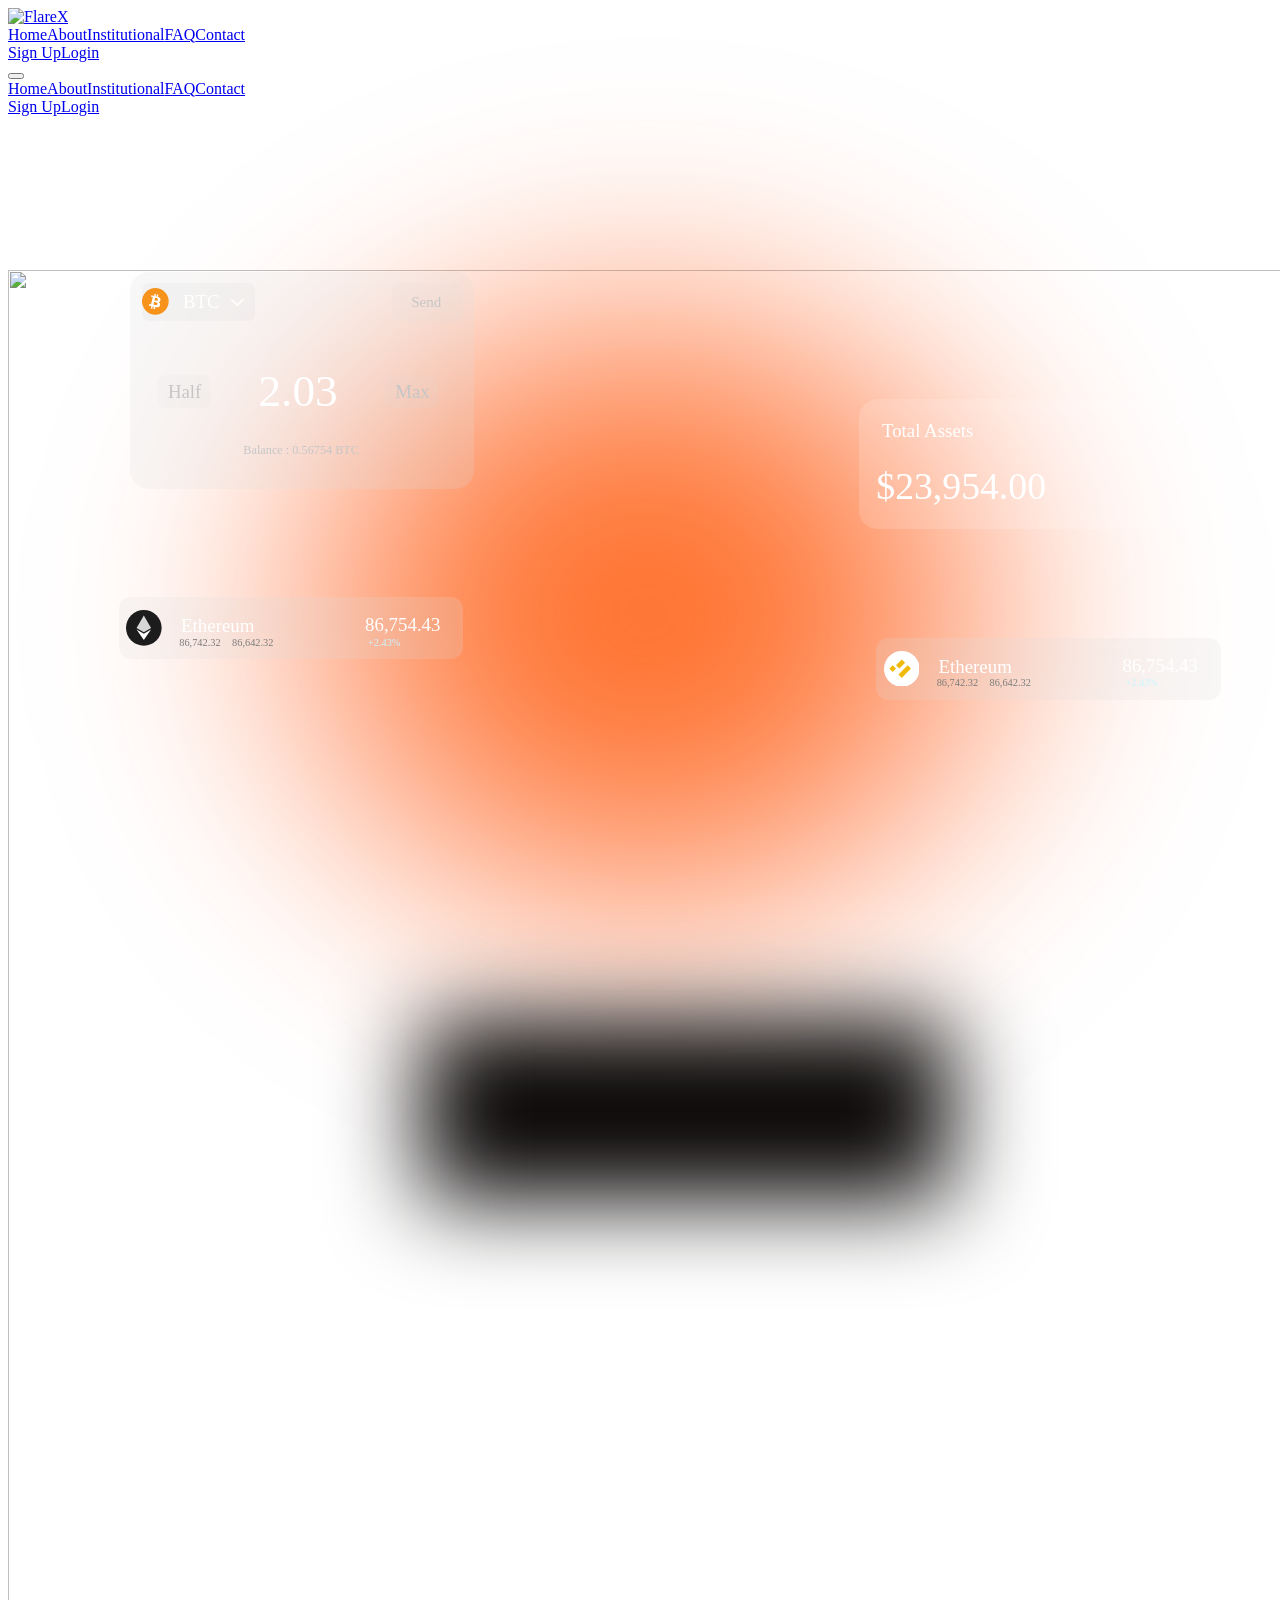
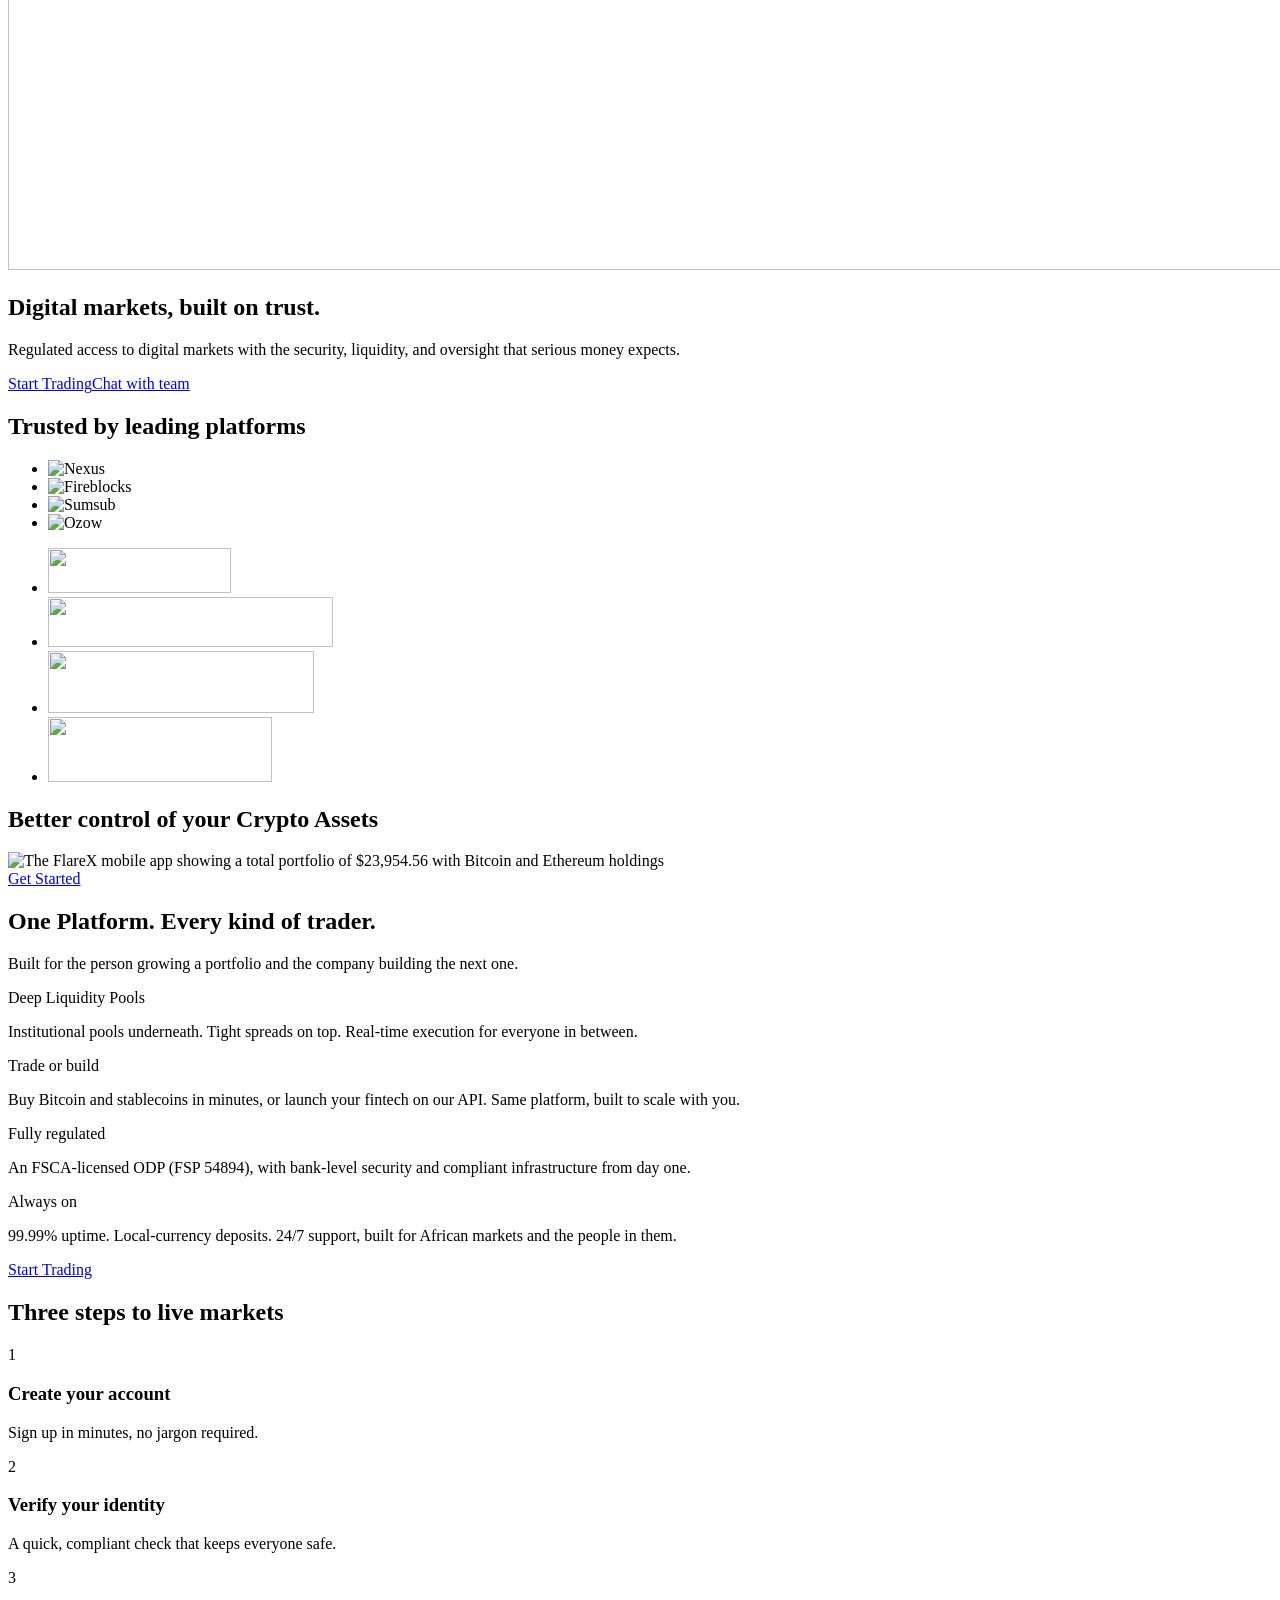
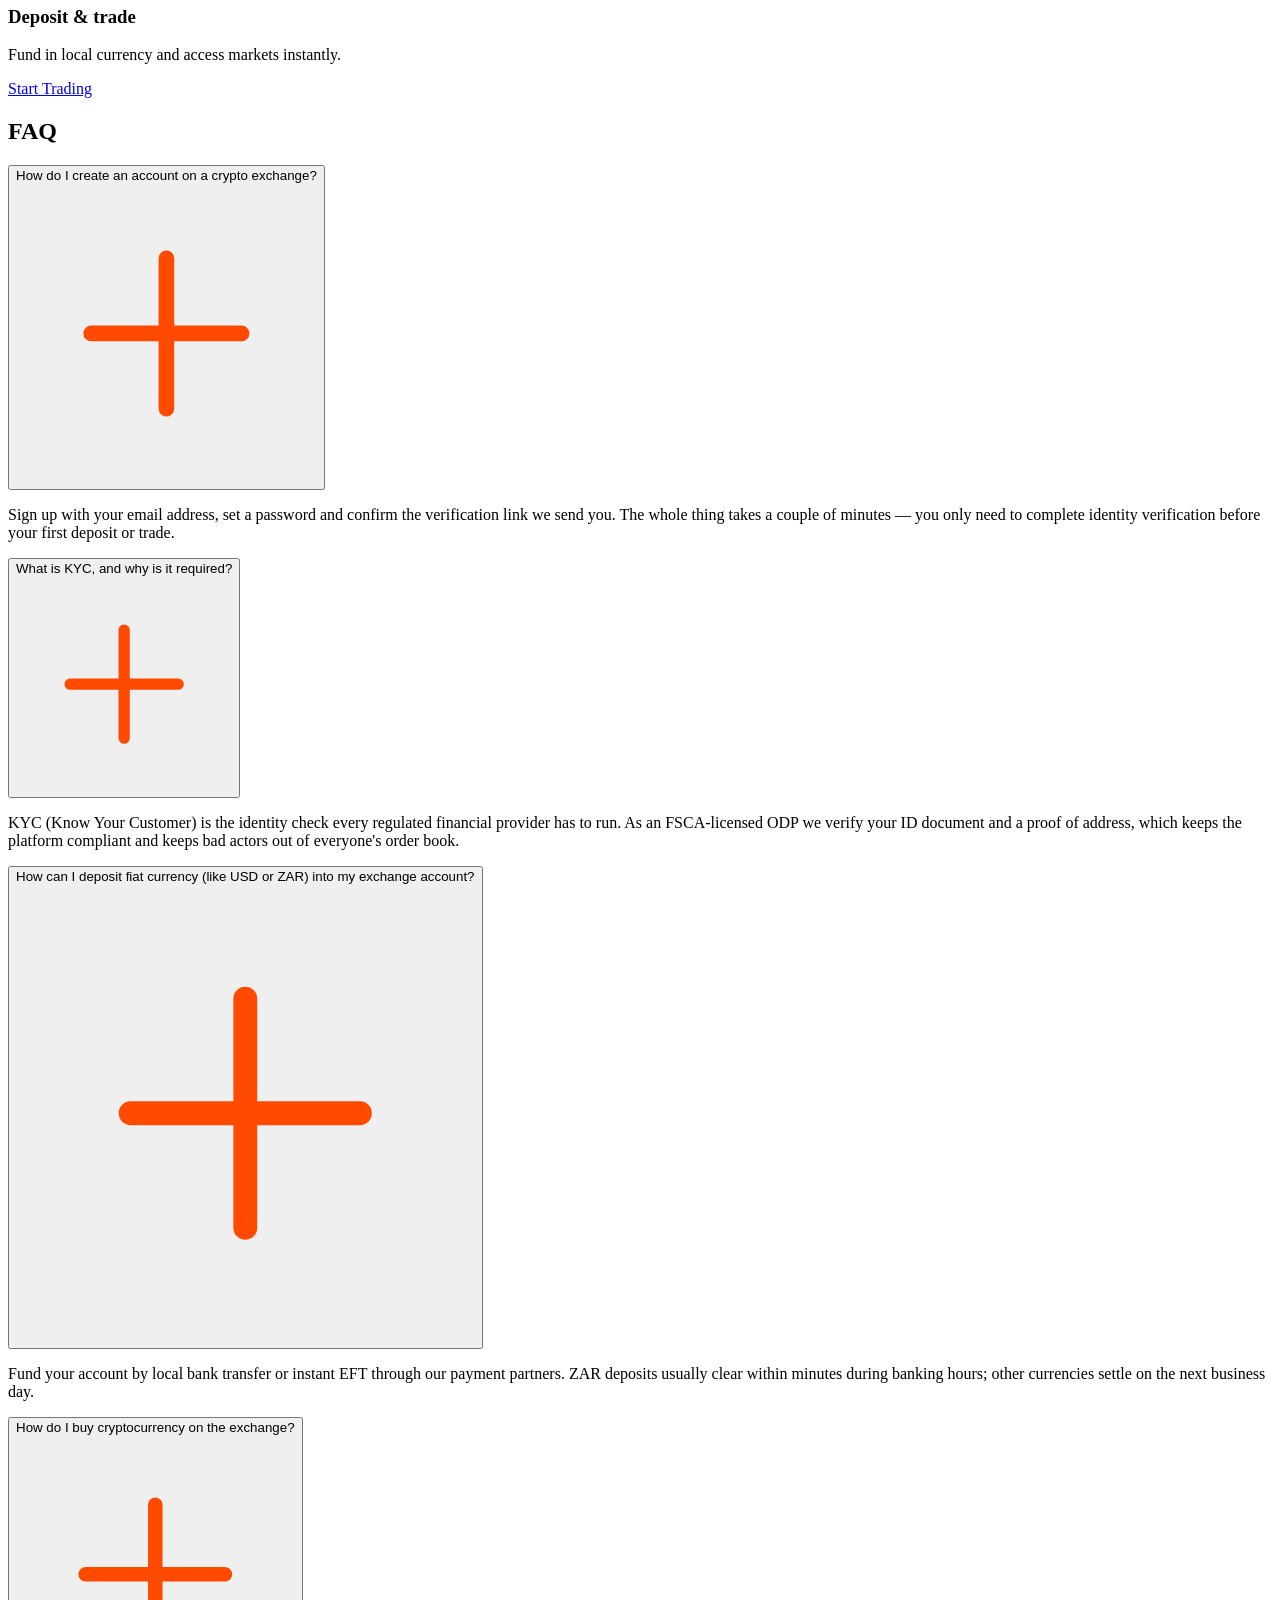
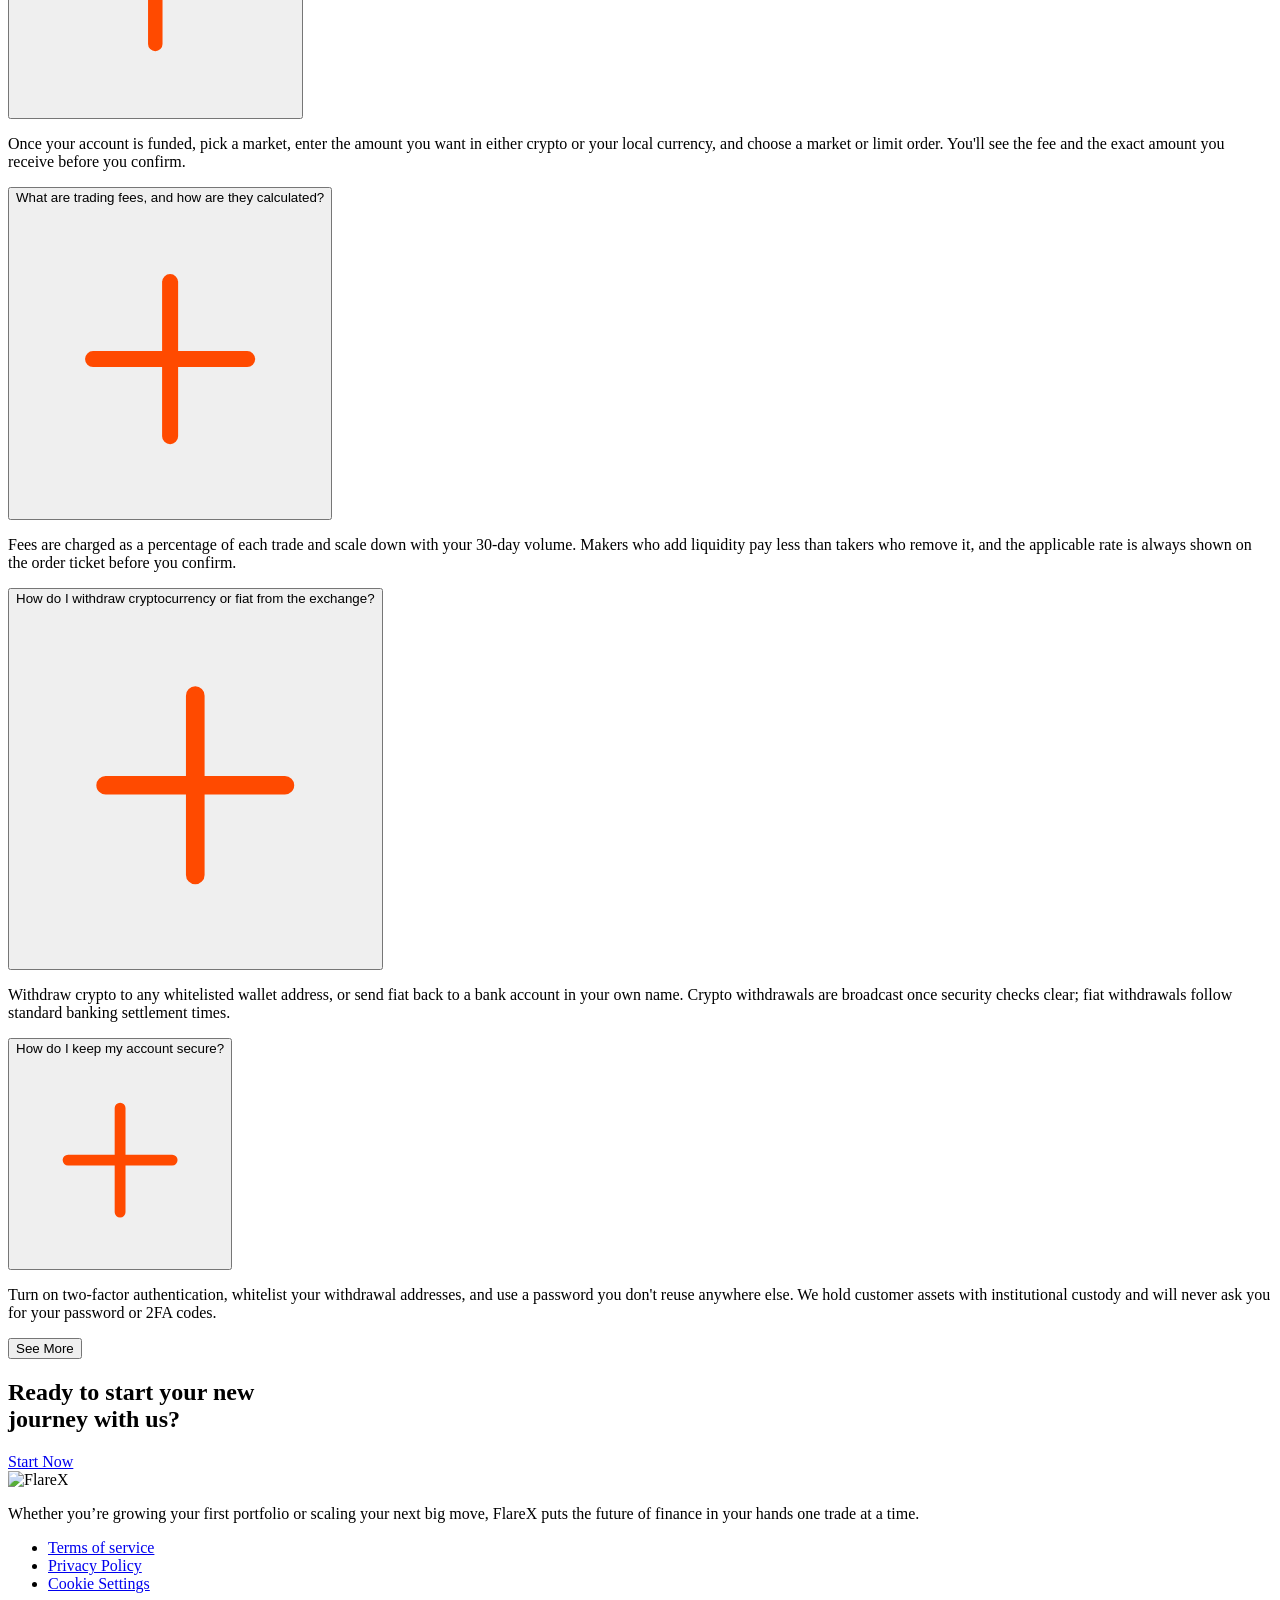
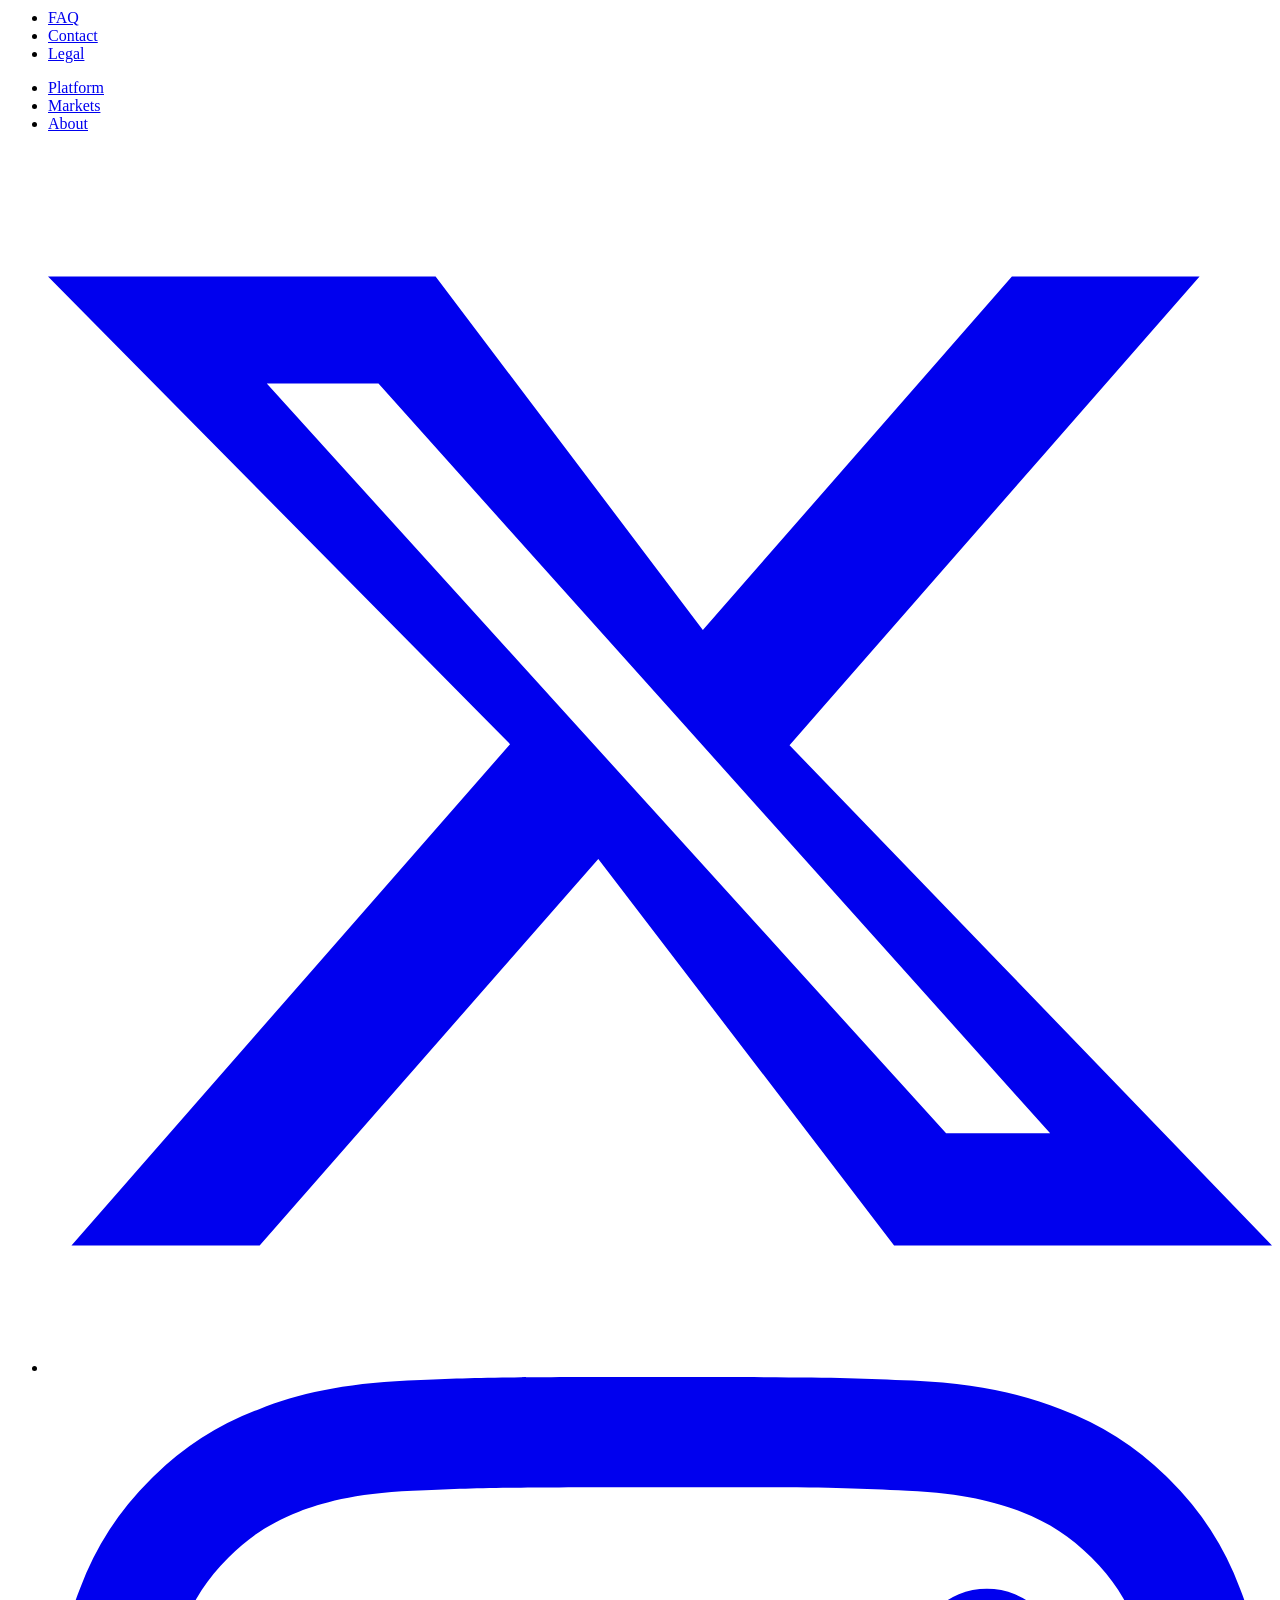
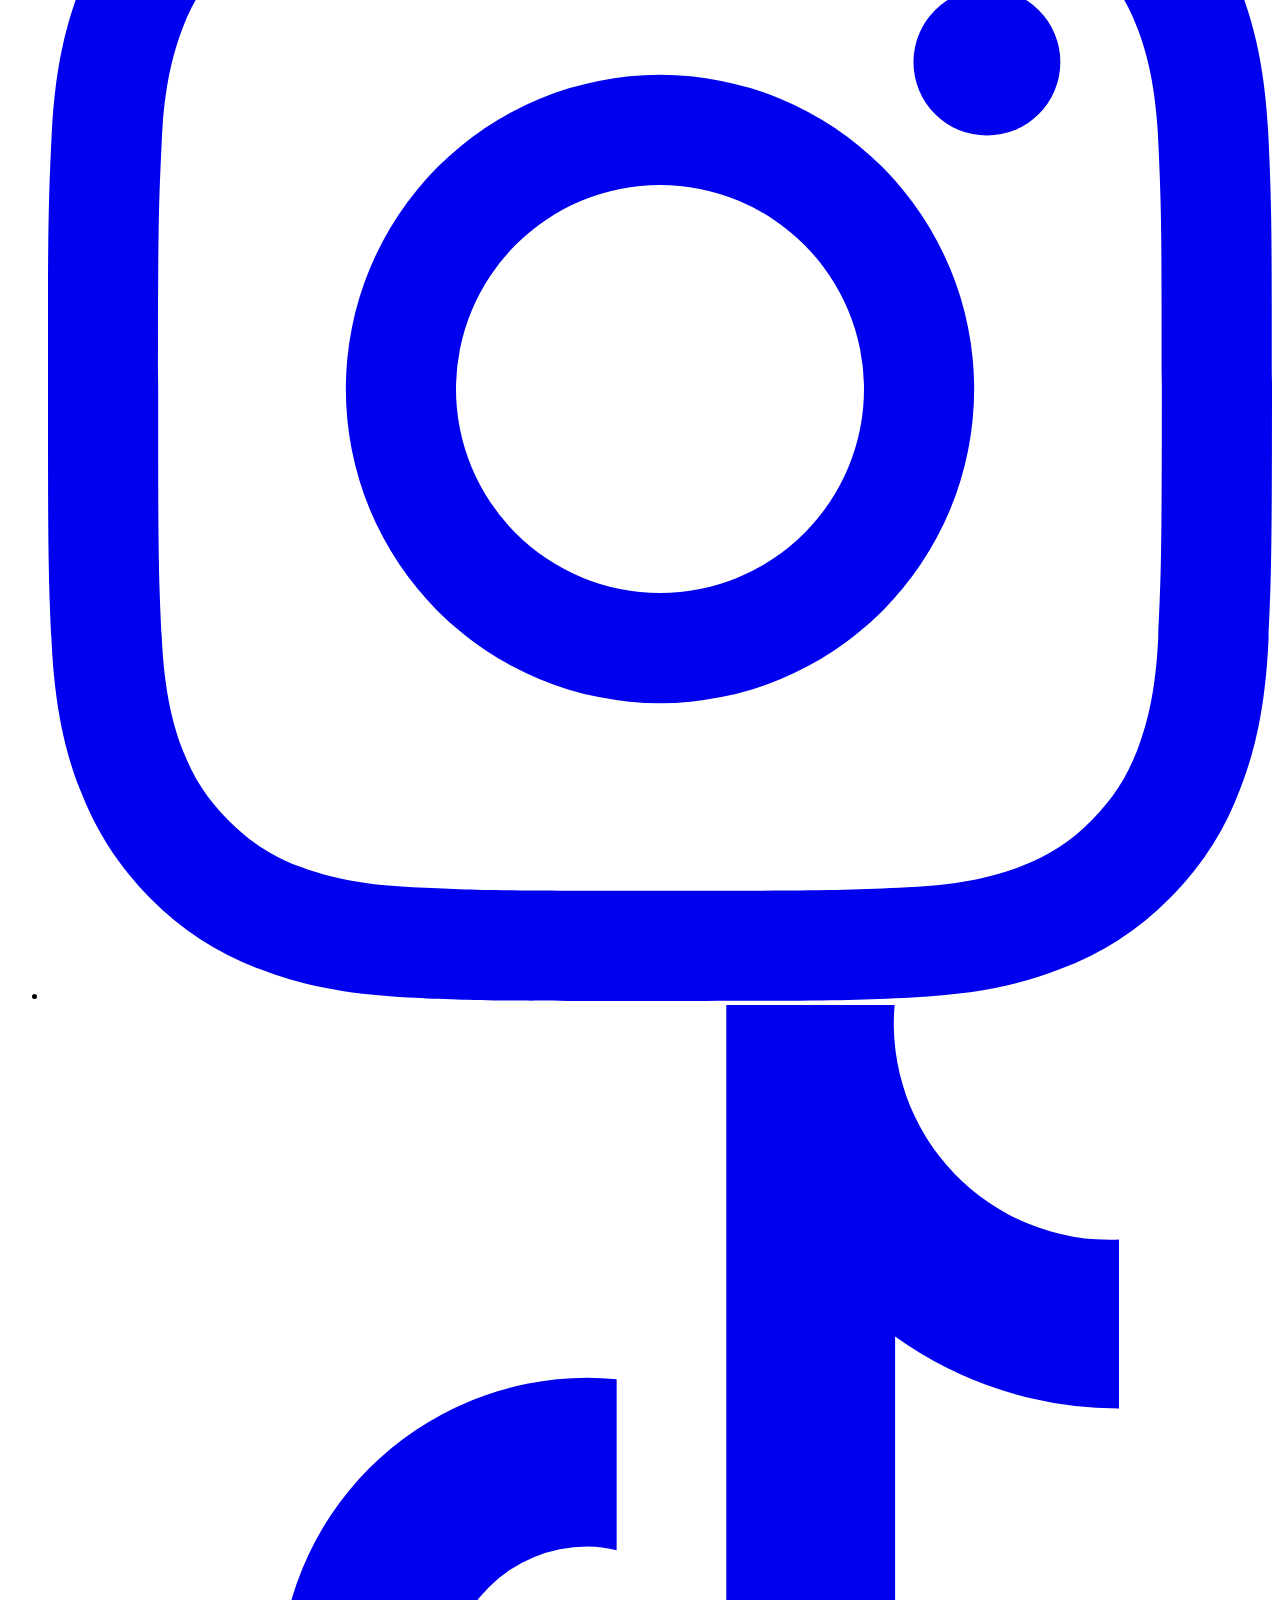
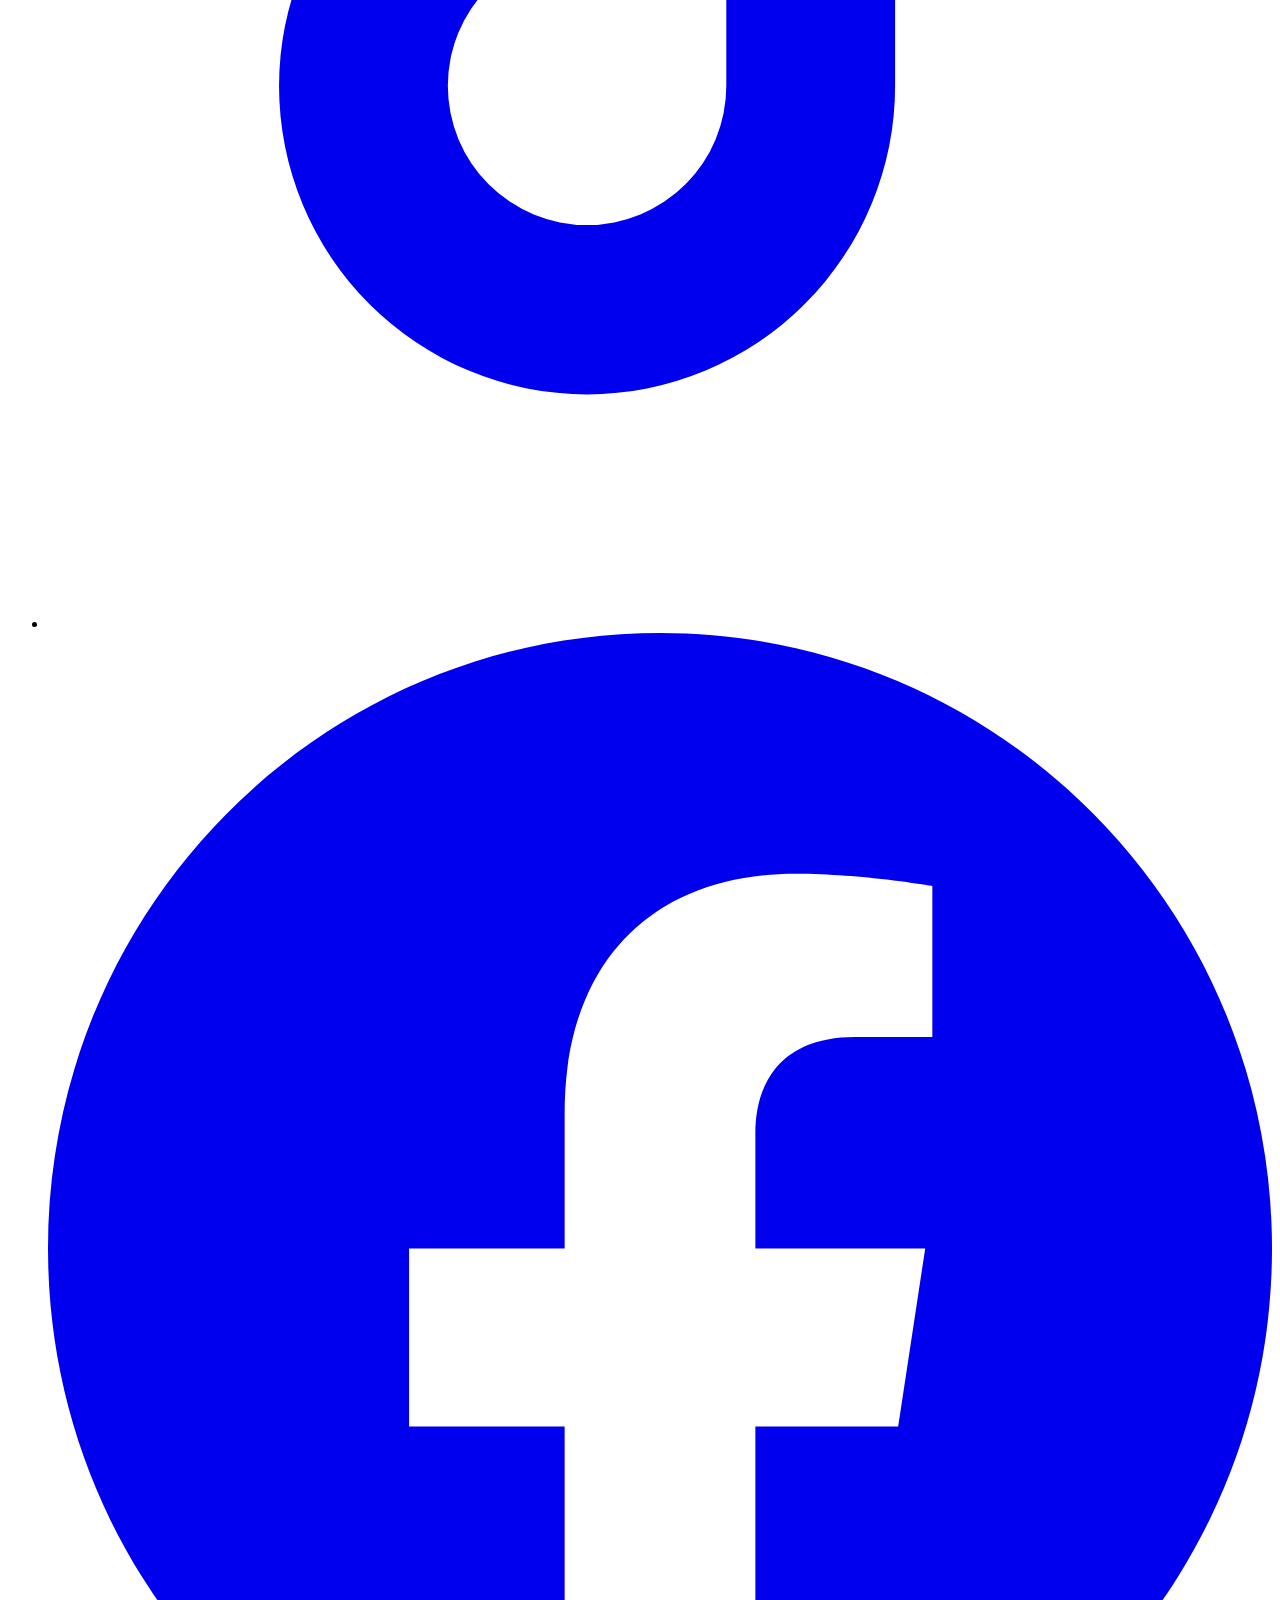
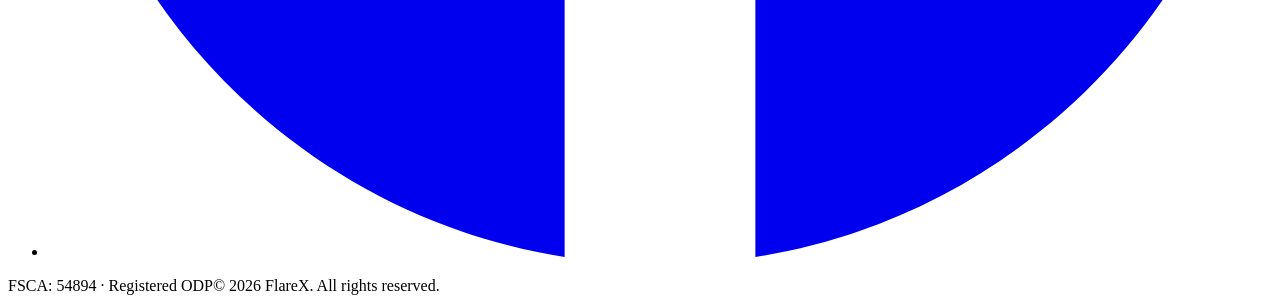
==== commit d763a70d: "Add files via upload" ====
--- a/index.html
+++ b/index.html
@@ -1 +1 @@
-<!DOCTYPE html><html lang="en" class="nhgdisplay_93848a3d-module__bU2KDW__variable nhgtext_4f85530f-module__82LdJW__variable h-full antialiased"><head><meta charSet="utf-8"/><meta name="viewport" content="width=device-width, initial-scale=1"/><link rel="preload" href="/flarex/_next/static/media/nhg_display_300.p.3mt7gf0u7xdjm.woff2" as="font" crossorigin="" type="font/woff2"/><link rel="preload" href="/flarex/_next/static/media/nhg_display_400.p.3ebuyogdqlwif.woff2" as="font" crossorigin="" type="font/woff2"/><link rel="preload" href="/flarex/_next/static/media/nhg_display_500.p.0bsaecilf5kda.woff2" as="font" crossorigin="" type="font/woff2"/><link rel="preload" href="/flarex/_next/static/media/nhg_display_700.p.2-d9bnk-9rhv9.woff2" as="font" crossorigin="" type="font/woff2"/><link rel="preload" href="/flarex/_next/static/media/nhg_text_400.p.1r2wtu6gj7q9r.woff2" as="font" crossorigin="" type="font/woff2"/><link rel="preload" href="/flarex/_next/static/media/nhg_text_500.p.0mzxop4vy6u7h.woff2" as="font" crossorigin="" type="font/woff2"/><link rel="preload" href="/flarex/img/flarex-logo.svg" as="image"/><link rel="preload" href="/flarex/img/hero-bg.jpg" as="image"/><link rel="preload" href="/flarex/img/logo-nexus.png" as="image"/><link rel="preload" href="/flarex/img/logo-fireblocks.png" as="image"/><link rel="preload" href="/flarex/img/logo-sumsub.png" as="image"/><link rel="preload" href="/flarex/img/logo-ozow.png" as="image"/><link rel="preload" href="/flarex/img/app-mockup.png" as="image"/><link rel="stylesheet" href="/flarex/_next/static/chunks/3ue70mlmo-ndq.css" data-precedence="next"/><link rel="preload" as="script" fetchPriority="low" href="/flarex/_next/static/chunks/3l04zcqx63h3y.js"/><script src="/flarex/_next/static/chunks/1w788haa05dsv.js" async=""></script><script src="/flarex/_next/static/chunks/08ttfj81-47mu.js" async=""></script><script src="/flarex/_next/static/chunks/turbopack-0xnob-r1me0ai.js" async=""></script><script src="/flarex/_next/static/chunks/3fntmmi971322.js" async="" crossorigin=""></script><script src="/flarex/_next/static/chunks/2tceqi_83rqkl.js" async="" crossorigin=""></script><title>FlareX — Digital markets, built on trust</title><meta name="description" content="Regulated access to digital markets with the security, liquidity, and oversight that serious money expects. An FSCA-licensed ODP (FSP 54894)."/><script src="/flarex/_next/static/chunks/0cz1d0mv5g_q7.js" noModule=""></script></head><body class="min-h-full bg-black text-white"><div hidden=""><!--$--><!--/$--></div><header class="pointer-events-none fixed inset-x-0 top-0 z-50"><div class="pointer-events-auto mx-auto flex w-full max-w-[1440px] items-center justify-between gap-6 px-6 pt-5 lg:gap-[69px] lg:px-[82px] lg:pt-[47px]"><a href="#home" aria-label="FlareX home" class="shrink-0"><img src="/flarex/img/flarex-logo.svg" alt="FlareX" width="284" height="40" class="h-[26px] w-[185px] lg:h-[40px] lg:w-[284px]"/></a><nav class="hidden lg:block"><div class="relative flex items-center gap-[19px] rounded-[30px] border border-[#303030] bg-gradient-to-r from-[#303030] to-[#131313] p-[8px]"><span aria-hidden="true" class="absolute top-[8px] h-[44px] rounded-[25px] bg-[rgba(218,218,218,0.2)] transition-[transform,width,opacity] duration-500 ease-[cubic-bezier(0.22,1,0.36,1)]" style="transform:translateX(0px);width:0;opacity:0;left:0"></span><a href="#home" aria-current="page" class="relative z-10 flex h-[44px] items-center rounded-[25px] px-[16px] text-[25px] leading-none transition-colors duration-300 text-white">Home</a><a href="#about" class="relative z-10 flex h-[44px] items-center rounded-[25px] px-[16px] text-[25px] leading-none transition-colors duration-300 text-[#5d5d5d] hover:text-white">About</a><a href="#institutional" class="relative z-10 flex h-[44px] items-center rounded-[25px] px-[16px] text-[25px] leading-none transition-colors duration-300 text-[#5d5d5d] hover:text-white">Institutional</a><a href="#faq" class="relative z-10 flex h-[44px] items-center rounded-[25px] px-[16px] text-[25px] leading-none transition-colors duration-300 text-[#5d5d5d] hover:text-white">FAQ</a><a href="#contact" class="relative z-10 flex h-[44px] items-center rounded-[25px] px-[16px] text-[25px] leading-none transition-colors duration-300 text-[#5d5d5d] hover:text-white">Contact</a></div></nav><div class="hidden shrink-0 items-center gap-[9px] lg:flex"><a class="inline-flex items-center justify-center whitespace-nowrap border select-none transition-[background-color,color,border-color,backdrop-filter,transform] duration-300 ease-out active:scale-[0.98] focus-visible:outline-none focus-visible:ring-2 focus-visible:ring-flare/70 focus-visible:ring-offset-2 focus-visible:ring-offset-black bg-flare text-white border-transparent hover:bg-[rgba(223,223,223,0.2)] hover:border-white/25 hover:backdrop-blur-md h-[36px] rounded-[15px] px-[30px] text-[15px]" href="#contact">Sign Up</a><a class="inline-flex items-center justify-center whitespace-nowrap border select-none transition-[background-color,color,border-color,backdrop-filter,transform] duration-300 ease-out active:scale-[0.98] focus-visible:outline-none focus-visible:ring-2 focus-visible:ring-flare/70 focus-visible:ring-offset-2 focus-visible:ring-offset-black bg-[rgba(223,223,223,0.2)] text-white border-white/10 backdrop-blur-md hover:bg-[#5e5e5e] hover:border-[#7a7a7a] hover:backdrop-blur-none h-[36px] rounded-[15px] px-[30px] text-[15px]" href="#contact">Login</a></div><button type="button" aria-expanded="false" aria-label="Toggle navigation" class="flex h-11 w-11 shrink-0 items-center justify-center rounded-full border border-[#303030] bg-gradient-to-r from-[#303030] to-[#131313] lg:hidden"><span class="relative block h-[14px] w-[18px]"><span class="absolute left-0 block h-[2px] w-full rounded bg-white transition-all duration-300 top-0"></span><span class="absolute left-0 top-[6px] block h-[2px] w-full rounded bg-white transition-opacity duration-200 opacity-100"></span><span class="absolute left-0 block h-[2px] w-full rounded bg-white transition-all duration-300 top-[12px]"></span></span></button></div><div class="pointer-events-auto mx-4 mt-3 overflow-hidden rounded-[20px] border border-[#303030] bg-[#0d0d0d]/95 backdrop-blur-xl transition-all duration-300 lg:hidden max-h-0 border-transparent opacity-0"><nav class="flex flex-col p-3"><a href="#home" class="rounded-[14px] px-4 py-3 text-[18px] transition-colors bg-[rgba(218,218,218,0.2)] text-white">Home</a><a href="#about" class="rounded-[14px] px-4 py-3 text-[18px] transition-colors text-[#8a8a8a]">About</a><a href="#institutional" class="rounded-[14px] px-4 py-3 text-[18px] transition-colors text-[#8a8a8a]">Institutional</a><a href="#faq" class="rounded-[14px] px-4 py-3 text-[18px] transition-colors text-[#8a8a8a]">FAQ</a><a href="#contact" class="rounded-[14px] px-4 py-3 text-[18px] transition-colors text-[#8a8a8a]">Contact</a><div class="mt-2 flex gap-2 px-1 pb-1"><a class="inline-flex items-center justify-center whitespace-nowrap border select-none transition-[background-color,color,border-color,backdrop-filter,transform] duration-300 ease-out active:scale-[0.98] focus-visible:outline-none focus-visible:ring-2 focus-visible:ring-flare/70 focus-visible:ring-offset-2 focus-visible:ring-offset-black bg-flare text-white border-transparent hover:bg-[rgba(223,223,223,0.2)] hover:border-white/25 hover:backdrop-blur-md h-[42px] flex-1 rounded-[14px] text-[15px]" href="#contact">Sign Up</a><a class="inline-flex items-center justify-center whitespace-nowrap border select-none transition-[background-color,color,border-color,backdrop-filter,transform] duration-300 ease-out active:scale-[0.98] focus-visible:outline-none focus-visible:ring-2 focus-visible:ring-flare/70 focus-visible:ring-offset-2 focus-visible:ring-offset-black bg-[rgba(223,223,223,0.2)] text-white border-white/10 backdrop-blur-md hover:bg-[#5e5e5e] hover:border-[#7a7a7a] hover:backdrop-blur-none h-[42px] flex-1 rounded-[14px] text-[15px]" href="#contact">Login</a></div></nav></div></header><main class="bg-black"><section id="home" class="relative isolate overflow-hidden bg-black"><div class="pointer-events-none absolute inset-x-0 top-0 -z-10 aspect-[3/4] sm:aspect-[16/10] lg:aspect-[1440/800]"><video class="absolute inset-0 h-full w-full object-cover motion-reduce:hidden" poster="/flarex/img/hero-poster.jpg" autoPlay="" muted="" playsInline="" preload="auto" disablePictureInPicture="" aria-hidden="true"><source src="/flarex/video/hero.webm" type="video/webm"/><source src="/flarex/video/hero.mp4" type="video/mp4"/></video><img src="/flarex/img/hero-bg.jpg" alt="" width="2880" height="1600" class="absolute inset-0 -z-10 h-full w-full object-cover"/><div aria-hidden="true" class="hero-scrim absolute inset-0"></div><div class="absolute inset-x-0 bottom-0 h-40 bg-gradient-to-b from-transparent to-black"></div><div class="absolute inset-x-0 top-0 h-[62%] bg-gradient-to-b from-black/60 via-black/25 to-transparent lg:hidden"></div></div><div class="mx-auto w-full max-w-[1440px] px-6"><div class="flex flex-col items-center pt-[180px] text-center sm:pt-[220px] lg:pt-[242px]"><h1 class="w-full max-w-[812px] text-[34px] font-medium leading-[1.1] tracking-[-0.01em] sm:text-[46px] lg:text-[64px]">Digital markets, built on trust.</h1><p class="mt-[15px] w-full max-w-[841px] text-[16px] leading-[1.35] text-white/95 sm:text-[20px] lg:mt-[11px] lg:text-[24px]">Regulated access to digital markets with the security, liquidity, and oversight that serious money expects.</p><div class="mt-[38px] flex items-center gap-[9px] lg:mt-[45px]"><a class="inline-flex items-center justify-center whitespace-nowrap border select-none transition-[background-color,color,border-color,backdrop-filter,transform] duration-300 ease-out active:scale-[0.98] focus-visible:outline-none focus-visible:ring-2 focus-visible:ring-flare/70 focus-visible:ring-offset-2 focus-visible:ring-offset-black bg-flare text-white border-transparent hover:bg-[rgba(223,223,223,0.2)] hover:border-white/25 hover:backdrop-blur-md h-[44px] w-[150px] rounded-[15px] text-[16px] lg:h-[50px] lg:w-[160px] lg:text-[20px]" href="#about">Start Trading</a><a class="inline-flex items-center justify-center whitespace-nowrap border select-none transition-[background-color,color,border-color,backdrop-filter,transform] duration-300 ease-out active:scale-[0.98] focus-visible:outline-none focus-visible:ring-2 focus-visible:ring-flare/70 focus-visible:ring-offset-2 focus-visible:ring-offset-black bg-[rgba(223,223,223,0.2)] text-white border-white/10 backdrop-blur-md hover:bg-[#5e5e5e] hover:border-[#7a7a7a] hover:backdrop-blur-none h-[44px] w-[150px] rounded-[15px] text-[16px] lg:h-[50px] lg:w-[160px] lg:text-[20px]" href="#contact">Chat with team</a></div></div></div><div class="relative mt-[110px] px-4 pb-[65px] lg:mt-[317px] lg:px-0 lg:pb-[65px]"><div class="relative mx-auto w-full max-w-[1411px]"><div aria-hidden="true" class="absolute -top-[45px] left-[6%] right-[6%] h-[120px] rounded-[15px] bg-[rgba(234,234,234,0.15)] lg:-top-[75px] lg:left-[87.5px] lg:right-[87.5px] lg:h-[321px]"></div><div aria-hidden="true" class="absolute -top-[22px] left-[2%] right-[2%] h-[120px] rounded-[15px] bg-[rgba(230,230,230,0.2)] lg:-top-[33px] lg:left-[20.5px] lg:right-[20.5px] lg:h-[279px]"></div><div class="relative overflow-hidden rounded-[15px] bg-[#efefef] px-4 pb-[34px] pt-[26px] lg:h-[283px] lg:px-0 lg:pb-0 lg:pt-[24px]"><h2 class="text-center text-[24px] leading-[1.2] text-black sm:text-[34px] lg:text-[48px] lg:leading-[81px]">Trusted by <span class="text-flare">leading</span> platforms</h2><div class="marquee-viewport relative mt-[10px] overflow-hidden lg:mt-[8px]"><div aria-hidden="true" class="pointer-events-none absolute inset-y-0 left-0 z-10 w-[60px] bg-gradient-to-r from-[#efefef] to-transparent lg:w-[120px]"></div><div aria-hidden="true" class="pointer-events-none absolute inset-y-0 right-0 z-10 w-[60px] bg-gradient-to-l from-[#efefef] to-transparent lg:w-[120px]"></div><div class="marquee-track flex w-max"><ul class="flex shrink-0 items-center gap-[40px] pr-[40px] lg:gap-[64px] lg:pr-[64px]"><li class="flex shrink-0 items-center"><img src="/flarex/img/logo-nexus.png" alt="Nexus" width="183" height="45" style="--lh:45" class="partner-logo max-w-none"/></li><li class="flex shrink-0 items-center"><img src="/flarex/img/logo-fireblocks.png" alt="Fireblocks" width="285" height="50" style="--lh:50" class="partner-logo max-w-none"/></li><li class="flex shrink-0 items-center"><img src="/flarex/img/logo-sumsub.png" alt="Sumsub" width="266" height="62" style="--lh:62" class="partner-logo max-w-none"/></li><li class="flex shrink-0 items-center"><img src="/flarex/img/logo-ozow.png" alt="Ozow" width="224" height="65" style="--lh:65" class="partner-logo max-w-none"/></li></ul><ul class="flex shrink-0 items-center gap-[40px] pr-[40px] lg:gap-[64px] lg:pr-[64px]" aria-hidden="true"><li class="flex shrink-0 items-center"><img src="/flarex/img/logo-nexus.png" alt="" width="183" height="45" style="--lh:45" class="partner-logo max-w-none"/></li><li class="flex shrink-0 items-center"><img src="/flarex/img/logo-fireblocks.png" alt="" width="285" height="50" style="--lh:50" class="partner-logo max-w-none"/></li><li class="flex shrink-0 items-center"><img src="/flarex/img/logo-sumsub.png" alt="" width="266" height="62" style="--lh:62" class="partner-logo max-w-none"/></li><li class="flex shrink-0 items-center"><img src="/flarex/img/logo-ozow.png" alt="" width="224" height="65" style="--lh:65" class="partner-logo max-w-none"/></li></ul></div></div></div></div></div></section><section id="about" class="relative overflow-hidden bg-black pt-[40px] lg:pt-0"><div class="relative mx-auto w-full max-w-[1357px]"><h2 class="px-6 text-center text-[26px] leading-[1.2] sm:text-[34px] lg:absolute lg:inset-x-0 lg:top-[30px] lg:z-10 lg:text-[48px] lg:leading-[81px]">Better control of <span class="text-flare">your</span> Crypto Assets</h2><div class="@container relative -ml-[14%] mt-[16px] aspect-[1357/1202] w-[128%] lg:ml-0 lg:mt-0 lg:w-full"><div aria-hidden="true" style="position:absolute;left:8.843036109064112cqw;top:11.05379513633014cqw;width:83.27192336035371cqw;height:73.69196757553426cqw;background:radial-gradient(closest-side, rgba(255,101,24,1), rgba(255,84,6,0.72) 38%, rgba(255,70,0,0.34) 62%, rgba(255,60,0,0.08) 82%, rgba(255,60,0,0) 92%);filter:blur(90px)"></div><img src="/flarex/img/app-mockup.png" alt="The FlareX mobile app showing a total portfolio of $23,954.56 with Bitcoin and Ethereum holdings" width="1357" height="1202" class="absolute inset-0 h-full w-full object-contain"/><div aria-hidden="true" style="position:absolute;left:33.01400147383935cqw;top:79.73470891672808cqw;width:41.193809874723655cqw;height:14.001473839351512cqw;background:#080504;filter:blur(46px)"></div><div class="hidden lg:block"><div style="position:absolute;left:10.16949152542373cqw;top:21.223286661753868cqw;width:26.897568165070005cqw;height:16.94915254237288cqw;background:rgba(217,217,217,0.2);border-radius:1.4738393515106853cqw;backdrop-filter:blur(6px)"><div style="position:absolute;left:0.9579955784819455cqw;top:0.8843036109064112cqw;width:8.769344141488578cqw;height:2.9476787030213707cqw;background:rgba(217,217,217,0.2);border-radius:0.5158437730287398cqw"></div><svg viewBox="0 0 32 32" style="position:absolute;left:0.9211495946941783cqw;top:1.31171702284451cqw;width:2.0854826823876196cqw;height:2.0854826823876196cqw" aria-hidden="true"><circle cx="16" cy="16" r="16" fill="#F7931A"></circle><path d="M22.2 14.2c.3-1.9-1.2-2.9-3.2-3.6l.7-2.6-1.6-.4-.6 2.5-1.3-.3.6-2.5-1.6-.4-.7 2.6-1-.3-2.2-.5-.4 1.7s1.2.3 1.2.3c.6.2.8.6.7 1l-.8 3.1c.1 0 .1 0 .2.1h-.2l-1.1 4.3c-.1.2-.3.5-.8.4 0 0-1.2-.3-1.2-.3l-.8 1.8 2.1.5 1.1.3-.7 2.6 1.6.4.7-2.6 1.3.3-.6 2.6 1.6.4.7-2.6c2.7.5 4.7.3 5.6-2.1.7-2-.1-3.1-1.5-3.8 1-.2 1.8-.9 2-2.4Zm-3.6 5.1c-.5 2-3.8.9-4.9.6l.9-3.5c1.1.3 4.5.8 4 2.9Zm.5-5.2c-.4 1.8-3.2.9-4.1.7l.8-3.2c.9.2 3.8.6 3.3 2.5Z" fill="#fff"></path></svg><span style="position:absolute;left:4.126750184229919cqw;top:1.5475313190862197cqw;font-size:1.4738393515106853cqw;line-height:1.2;white-space:nowrap;color:#fff">BTC</span><svg viewBox="0 0 24 24" aria-hidden="true" style="position:absolute;left:7.516580692704496cqw;top:1.4738393515106853cqw;width:1.7686072218128224cqw;height:1.7686072218128224cqw"><path d="m6 9 6 6 6-6" stroke="#fff" stroke-width="1.6" fill="none" stroke-linecap="round" stroke-linejoin="round"></path></svg><div style="position:absolute;left:20.486366985998526cqw;top:0.8843036109064112cqw;width:5.52689756816507cqw;height:2.9476787030213707cqw;background:rgba(217,217,217,0.13);border-radius:0.5158437730287398cqw"></div><span style="position:absolute;left:21.96020633750921cqw;top:1.694915254237288cqw;font-size:1.1790714812085483cqw;line-height:1.2;white-space:nowrap;color:#c6c6c6">Send</span><div style="position:absolute;left:2.1370670596904935cqw;top:8.106116433308769cqw;width:4.126750184229919cqw;height:2.5792188651436994cqw;background:rgba(217,217,217,0.13);border-radius:0.5158437730287398cqw"></div><span style="position:absolute;left:2.9476787030213707cqw;top:8.548268238761974cqw;font-size:1.4738393515106853cqw;line-height:1.2;white-space:nowrap;color:#c6c6c6">Half</span><span style="position:absolute;left:10.022107590272661cqw;top:7.221812822402359cqw;font-size:3.5372144436256447cqw;line-height:1.2;white-space:nowrap;color:#fff;font-weight:500">2.03</span><div style="position:absolute;left:19.896831245394253cqw;top:8.106116433308769cqw;width:4.126750184229919cqw;height:2.5792188651436994cqw;background:rgba(217,217,217,0.13);border-radius:0.5158437730287398cqw"></div><span style="position:absolute;left:20.70744288872513cqw;top:8.548268238761974cqw;font-size:1.4738393515106853cqw;line-height:1.2;white-space:nowrap;color:#c6c6c6">Max</span><span style="position:absolute;left:8.843036109064112cqw;top:13.411938098747237cqw;font-size:0.9579955784819455cqw;line-height:1.2;white-space:nowrap;color:#c6c6c6">Balance : 0.56754 BTC</span></div><div style="position:absolute;left:67.13338246131173cqw;top:31.171702284450998cqw;width:26.897568165070005cqw;height:10.16949152542373cqw;background:rgba(255,255,255,0.15);border-radius:1.4738393515106853cqw;backdrop-filter:blur(6px)"><span style="position:absolute;left:1.7686072218128224cqw;top:1.6212232866617537cqw;font-size:1.4738393515106853cqw;line-height:1.2;white-space:nowrap;color:#fff">Total Assets</span><span style="position:absolute;left:1.3264554163596167cqw;top:5.084745762711865cqw;font-size:2.9476787030213707cqw;line-height:1.2;white-space:nowrap;color:#fff;font-weight:500">$23,954.00</span><svg viewBox="0 0 24 24" aria-hidden="true" style="position:absolute;left:23.876197494473104cqw;top:0.36845983787767134cqw;width:2.468680913780398cqw;height:2.468680913780398cqw"><path d="M8 16 16 8m0 0H9m7 0v7" stroke="#fff" stroke-width="1.5" fill="none" stroke-linecap="round" stroke-linejoin="round"></path></svg></div><div style="position:absolute;left:9.285187914517318cqw;top:46.64701547531319cqw;width:26.897568165070005cqw;height:4.8636698599852615cqw;background:rgba(217,217,217,0.2);border-radius:0.9579955784819455cqw;backdrop-filter:blur(6px)"><svg viewBox="0 0 32 32" style="position:absolute;left:0.5895357406042742cqw;top:1.0316875460574797cqw;width:2.785556374355195cqw;height:2.785556374355195cqw" aria-hidden="true"><circle cx="16" cy="16" r="16" fill="#1c1c1c"></circle><path d="M16 5 9.5 16.1 16 20l6.5-3.9L16 5Z" fill="#fff" fill-opacity=".82"></path><path d="M16 21.3 9.5 17.4 16 27l6.5-9.6-6.5 3.9Z" fill="#fff"></path></svg><span style="position:absolute;left:4.8636698599852615cqw;top:1.400147383935151cqw;font-size:1.4738393515106853cqw;line-height:1.2;white-space:nowrap;color:#fff">Ethereum</span><span style="position:absolute;left:19.233603537214446cqw;top:1.3264554163596167cqw;font-size:1.4738393515106853cqw;line-height:1.2;white-space:nowrap;color:#fff">86,754.43</span><span style="position:absolute;left:19.454679439941046cqw;top:3.0950626381724393cqw;font-size:0.8106116433308769cqw;line-height:1.2;white-space:nowrap;color:#caf5ff">+2.43%</span><span style="position:absolute;left:4.716285924834193cqw;top:3.0950626381724393cqw;font-size:0.8106116433308769cqw;line-height:1.2;white-space:nowrap;color:#7d7d7d">86,742.32</span><span style="position:absolute;left:8.843036109064112cqw;top:3.0950626381724393cqw;font-size:0.8106116433308769cqw;line-height:1.2;white-space:nowrap;color:#7d7d7d">86,642.32</span></div><div style="position:absolute;left:68.45983787767133cqw;top:49.81577008106117cqw;width:26.897568165070005cqw;height:4.8636698599852615cqw;background:rgba(217,217,217,0.2);border-radius:0.9579955784819455cqw;backdrop-filter:blur(6px)"><svg viewBox="0 0 32 32" style="position:absolute;left:0.5895357406042742cqw;top:1.0316875460574797cqw;width:2.785556374355195cqw;height:2.785556374355195cqw" aria-hidden="true"><circle cx="16" cy="16" r="16" fill="#fff"></circle><path d="m16 7.6 3 3-5.2 5.2-3-3L16 7.6Zm5.2 5.2 3 3-8.2 8.2-3-3 8.2-8.2Zm-13.4 0 3 3-3 3-3-3 3-3Zm8.2 5.4 3 3-3 3-3-3 3-3Z" fill="#F0B90B"></path></svg><span style="position:absolute;left:4.8636698599852615cqw;top:1.400147383935151cqw;font-size:1.4738393515106853cqw;line-height:1.2;white-space:nowrap;color:#fff">Ethereum</span><span style="position:absolute;left:19.233603537214446cqw;top:1.3264554163596167cqw;font-size:1.4738393515106853cqw;line-height:1.2;white-space:nowrap;color:#fff">86,754.43</span><span style="position:absolute;left:19.454679439941046cqw;top:3.0950626381724393cqw;font-size:0.8106116433308769cqw;line-height:1.2;white-space:nowrap;color:#caf5ff">+2.43%</span><span style="position:absolute;left:4.716285924834193cqw;top:3.0950626381724393cqw;font-size:0.8106116433308769cqw;line-height:1.2;white-space:nowrap;color:#7d7d7d">86,742.32</span><span style="position:absolute;left:8.843036109064112cqw;top:3.0950626381724393cqw;font-size:0.8106116433308769cqw;line-height:1.2;white-space:nowrap;color:#7d7d7d">86,642.32</span></div></div></div><div class="pointer-events-none absolute inset-x-0 bottom-0 flex h-[190px] justify-center lg:h-[294px]"><div aria-hidden="true" class="absolute bottom-0 h-[190px] w-[68%] max-w-[573px] rounded-[15px] bg-[rgba(234,234,234,0.15)] lg:h-[294px]"></div><div aria-hidden="true" class="absolute bottom-0 h-[168px] w-[80%] max-w-[640px] rounded-[15px] bg-[rgba(230,230,230,0.2)] lg:h-[261px]"></div><div aria-hidden="true" class="absolute bottom-0 h-[146px] w-[90%] max-w-[690px] rounded-[15px] bg-[#efefef] lg:h-[226px]"></div><a class="inline-flex items-center justify-center whitespace-nowrap border select-none transition-[background-color,color,border-color,backdrop-filter,transform] duration-300 ease-out active:scale-[0.98] focus-visible:outline-none focus-visible:ring-2 focus-visible:ring-flare/70 focus-visible:ring-offset-2 focus-visible:ring-offset-black bg-flare text-white border-transparent hover:bg-[rgba(223,223,223,0.2)] hover:border-white/25 hover:backdrop-blur-md pointer-events-auto absolute bottom-[40px] h-[56px] w-[80%] max-w-[344px] rounded-[15px] text-[20px] lg:bottom-[62px] lg:h-[84px] lg:text-[32px]" href="#institutional">Get Started</a></div></div></section><section id="institutional" class="bg-black px-4 pt-[80px] lg:px-6 lg:pt-[145px]"><header class="mx-auto flex w-full max-w-[1367px] flex-col items-center gap-[12px] text-center lg:gap-[21px]"><h2 class="w-full text-[22px] leading-[1.15] sm:text-[34px] lg:text-[48px]">One <span class="text-flare">Platform</span>. Every kind of<!-- --> <span class="text-flare">trader</span>.</h2><p class="w-full max-w-[1121px] text-[15px] font-light leading-[1.25] sm:text-[22px] lg:text-[36px]">Built for the<!-- --> <span class="text-[#6c6c6c]">person growing a portfolio</span> and the company <span class="text-[#6c6c6c]">building</span> the next one.</p></header><div class="mx-auto mt-[36px] w-full max-w-[1267px] lg:mt-[66px]"><div class="grid gap-[16px] lg:grid-cols-[561fr_687fr]"><article class="relative overflow-hidden rounded-[20px] bg-cover bg-center p-6 lg:rounded-[30px] lg:p-0 min-h-[360px] lg:h-[741px]" style="background-image:url(/flarex/img/tex-liquidity.png)"><div class="inline-flex items-center rounded-[10px] backdrop-blur-[2px] lg:absolute h-[48px] bg-[rgba(224,224,224,0.2)] px-4 lg:left-[212px] lg:top-[15px] lg:h-[85px] lg:w-[331px] lg:px-[29px]"><span class="whitespace-nowrap text-[18px] text-black sm:text-[22px] lg:text-[32px]">Deep Liquidity Pools</span></div><p class="text-[18px] leading-[1.25] sm:text-[22px] lg:text-[32px] mt-6 text-black lg:absolute lg:left-[26px] lg:top-[342px] lg:mt-0 lg:w-[510px]">Institutional pools underneath. Tight spreads on top. Real-time execution for everyone in between.</p></article><div class="flex flex-col gap-[16px] lg:gap-[17px]"><article class="relative overflow-hidden rounded-[20px] bg-cover bg-center p-6 lg:rounded-[30px] lg:p-0 min-h-[280px] lg:h-[394px]" style="background-image:url(/flarex/img/tex-trade.png)"><div class="inline-flex items-center rounded-[10px] backdrop-blur-[2px] lg:absolute px-0 lg:left-[201px] lg:top-[112px] lg:px-[29px] lg:py-[13px]"><span class="text-[22px] text-black sm:text-[26px] lg:text-[40px]">Trade or build</span></div><p class="text-[18px] leading-[1.25] sm:text-[22px] lg:text-[32px] mt-4 text-black lg:absolute lg:left-[89px] lg:top-[186px] lg:mt-0 lg:w-[549px]">Buy Bitcoin and stablecoins in minutes, or launch your fintech on our API. Same platform, built to scale with you.</p></article><article class="relative overflow-hidden rounded-[20px] bg-cover bg-center p-6 lg:rounded-[30px] lg:p-0 min-h-[260px] bg-left lg:h-[333px] lg:bg-center" style="background-image:url(/flarex/img/tex-regulated.png)"><div class="inline-flex items-center rounded-[10px] backdrop-blur-[2px] lg:absolute h-[48px] bg-[rgba(44,44,44,0.2)] px-4 lg:left-[22.5px] lg:top-[20px] lg:h-[65px] lg:w-[220px] lg:px-[12px]"><span class="text-[18px] text-[#f7f7f7] sm:text-[22px] lg:text-[32px]">Fully regulated</span></div><p class="text-[18px] leading-[1.25] sm:text-[22px] lg:text-[32px] mt-6 rounded-[12px] bg-black/55 px-3 py-2 text-white backdrop-blur-[3px] lg:absolute lg:left-[149.5px] lg:top-[204px] lg:mt-0 lg:w-[510px] lg:rounded-none lg:bg-transparent lg:px-0 lg:py-0 lg:text-[#121212] lg:backdrop-blur-none">An FSCA-licensed ODP (FSP 54894), with bank-level security and compliant infrastructure from day one.</p></article></div></div><article class="relative overflow-hidden rounded-[20px] bg-cover bg-center p-6 lg:rounded-[30px] lg:p-0 mt-[16px] min-h-[240px] lg:mt-[20px] lg:h-[417px]" style="background-image:url(/flarex/img/tex-alwayson.png)"><div class="inline-flex items-center rounded-[10px] backdrop-blur-[2px] lg:absolute h-[48px] bg-[rgba(224,224,224,0.2)] px-4 lg:left-[26.5px] lg:top-[23px] lg:h-[61px] lg:w-[209px] lg:justify-center lg:px-0"><span class="text-[18px] text-black sm:text-[22px] lg:text-[32px]">Always on</span></div><p class="text-[18px] leading-[1.25] sm:text-[22px] lg:text-[32px] mt-6 text-[#121212] lg:absolute lg:left-[26.5px] lg:top-[165px] lg:mt-0 lg:w-[1082px]">99.99% uptime. Local-currency deposits. 24/7 support, built for African markets and the people in them.</p></article><div class="mt-[36px] flex justify-center pb-[40px] lg:mt-[33px] lg:pb-[23px]"><a class="inline-flex items-center justify-center whitespace-nowrap border select-none transition-[background-color,color,border-color,backdrop-filter,transform] duration-300 ease-out active:scale-[0.98] focus-visible:outline-none focus-visible:ring-2 focus-visible:ring-flare/70 focus-visible:ring-offset-2 focus-visible:ring-offset-black bg-flare text-white border-transparent hover:bg-[rgba(223,223,223,0.2)] hover:border-white/25 hover:backdrop-blur-md h-[56px] w-full max-w-[344px] rounded-[15px] text-[20px] lg:h-[84px] lg:text-[32px]" href="#contact">Start Trading</a></div></div></section><section class="px-4 pt-[26px] pb-[26px] lg:px-6"><div class="mx-auto w-full max-w-[1354px] overflow-hidden rounded-[20px] bg-gradient-to-b from-black to-flare-deep px-4 pb-[50px] pt-[40px] lg:px-0 lg:pb-[59px] lg:pt-[59px]"><h2 class="text-center text-[26px] leading-[1.15] sm:text-[34px] lg:text-[48px]"><span class="text-flare">Three steps</span> <span class="text-white">to live markets</span></h2><div class="mx-auto mt-[32px] grid w-full max-w-[1230px] gap-[16px] sm:grid-cols-2 lg:mt-[74px] lg:grid-cols-3 lg:gap-0"><div class="flex justify-center"><div class="relative w-full max-w-[369px] rounded-[30px] border border-[#4c4c4c] bg-gradient-to-b from-[#303030] to-black p-6 lg:h-[399px] lg:p-0"><div class="flex items-baseline gap-4 lg:block"><span class="text-[64px] leading-none text-[#545454] lg:absolute lg:left-[32px] lg:top-0 lg:text-[128px]">1</span><h3 class="text-[20px] text-white lg:absolute lg:top-[62px] lg:w-[221px] lg:text-[24px] lg:left-[116px]">Create your account</h3></div><p class="mt-4 text-[16px] font-light leading-[1.2] text-white lg:absolute lg:left-[32px] lg:top-[188px] lg:mt-0 lg:w-[317px] lg:text-[24px]">Sign up in minutes, no jargon required.</p></div></div><div class="flex justify-center"><div class="relative w-full max-w-[369px] rounded-[30px] border border-[#4c4c4c] bg-gradient-to-b from-[#303030] to-black p-6 lg:h-[399px] lg:p-0"><div class="flex items-baseline gap-4 lg:block"><span class="text-[64px] leading-none text-[#545454] lg:absolute lg:left-[32px] lg:top-0 lg:text-[128px]">2</span><h3 class="text-[20px] text-white lg:absolute lg:top-[62px] lg:w-[221px] lg:text-[24px] lg:left-[136px]">Verify your identity</h3></div><p class="mt-4 text-[16px] font-light leading-[1.2] text-white lg:absolute lg:left-[32px] lg:top-[188px] lg:mt-0 lg:w-[317px] lg:text-[24px]">A quick, compliant check that keeps everyone safe.</p></div></div><div class="flex justify-center"><div class="relative w-full max-w-[369px] rounded-[30px] border border-[#4c4c4c] bg-gradient-to-b from-[#303030] to-black p-6 lg:h-[399px] lg:p-0"><div class="flex items-baseline gap-4 lg:block"><span class="text-[64px] leading-none text-[#545454] lg:absolute lg:left-[32px] lg:top-0 lg:text-[128px]">3</span><h3 class="text-[20px] text-white lg:absolute lg:top-[62px] lg:w-[221px] lg:text-[24px] lg:left-[136px]">Deposit &amp; trade</h3></div><p class="mt-4 text-[16px] font-light leading-[1.2] text-white lg:absolute lg:left-[32px] lg:top-[188px] lg:mt-0 lg:w-[317px] lg:text-[24px]">Fund in local currency and access markets instantly.</p></div></div></div><div class="mt-[36px] flex justify-center lg:mt-[22px]"><a class="inline-flex items-center justify-center whitespace-nowrap border select-none transition-[background-color,color,border-color,backdrop-filter,transform] duration-300 ease-out active:scale-[0.98] focus-visible:outline-none focus-visible:ring-2 focus-visible:ring-flare/70 focus-visible:ring-offset-2 focus-visible:ring-offset-black bg-white text-black border-transparent hover:bg-[rgba(223,223,223,0.2)] hover:text-white hover:border-white/25 hover:backdrop-blur-md h-[56px] w-full max-w-[344px] rounded-[15px] text-[20px] lg:h-[84px] lg:text-[32px]" href="#contact">Start Trading</a></div></div></section><section id="faq" class="bg-black px-4 pt-[70px] lg:px-6 lg:pt-[100px]"><div class="mx-auto w-full max-w-[1440px]"><h2 class="px-2 text-[44px] font-medium leading-none text-flare lg:px-[43px] lg:text-[96px]">FAQ</h2><div class="mt-[26px] flex flex-col gap-[19px] lg:mt-[36px]"><div class="overflow-hidden rounded-[10px] bg-gradient-to-r from-[#1e1e1e] to-[#2d2d2d] transition-colors duration-300 hover:from-[#242424] hover:to-[#343434]"><button type="button" aria-expanded="false" class="flex w-full items-center justify-between gap-4 px-[18px] py-[16px] text-left lg:px-[37px] lg:py-[22px]"><span class="text-[16px] leading-[1.3] text-white sm:text-[20px] lg:text-[28px]">How do I create an account on a crypto exchange?</span><svg viewBox="0 0 50 50" aria-hidden="true" class="h-[30px] w-[30px] shrink-0 transition-transform duration-300 ease-out lg:h-[50px] lg:w-[50px] rotate-0"><path d="M25 12.5v25M12.5 25h25" stroke="#ff4a00" stroke-width="2.6" stroke-linecap="round"></path></svg></button><div class="faq-panel" data-open="false"><div><p class="px-[18px] pb-[20px] text-[15px] leading-[1.5] text-[#a8a8a8] sm:text-[17px] lg:max-w-[1174px] lg:px-[37px] lg:pb-[26px] lg:text-[20px]">Sign up with your email address, set a password and confirm the verification link we send you. The whole thing takes a couple of minutes — you only need to complete identity verification before your first deposit or trade.</p></div></div></div><div class="overflow-hidden rounded-[10px] bg-gradient-to-r from-[#1e1e1e] to-[#2d2d2d] transition-colors duration-300 hover:from-[#242424] hover:to-[#343434]"><button type="button" aria-expanded="false" class="flex w-full items-center justify-between gap-4 px-[18px] py-[16px] text-left lg:px-[37px] lg:py-[22px]"><span class="text-[16px] leading-[1.3] text-white sm:text-[20px] lg:text-[28px]">What is KYC, and why is it required?</span><svg viewBox="0 0 50 50" aria-hidden="true" class="h-[30px] w-[30px] shrink-0 transition-transform duration-300 ease-out lg:h-[50px] lg:w-[50px] rotate-0"><path d="M25 12.5v25M12.5 25h25" stroke="#ff4a00" stroke-width="2.6" stroke-linecap="round"></path></svg></button><div class="faq-panel" data-open="false"><div><p class="px-[18px] pb-[20px] text-[15px] leading-[1.5] text-[#a8a8a8] sm:text-[17px] lg:max-w-[1174px] lg:px-[37px] lg:pb-[26px] lg:text-[20px]">KYC (Know Your Customer) is the identity check every regulated financial provider has to run. As an FSCA-licensed ODP we verify your ID document and a proof of address, which keeps the platform compliant and keeps bad actors out of everyone&#x27;s order book.</p></div></div></div><div class="overflow-hidden rounded-[10px] bg-gradient-to-r from-[#1e1e1e] to-[#2d2d2d] transition-colors duration-300 hover:from-[#242424] hover:to-[#343434]"><button type="button" aria-expanded="false" class="flex w-full items-center justify-between gap-4 px-[18px] py-[16px] text-left lg:px-[37px] lg:py-[22px]"><span class="text-[16px] leading-[1.3] text-white sm:text-[20px] lg:text-[28px]">How can I deposit fiat currency (like USD or ZAR) into my exchange account?</span><svg viewBox="0 0 50 50" aria-hidden="true" class="h-[30px] w-[30px] shrink-0 transition-transform duration-300 ease-out lg:h-[50px] lg:w-[50px] rotate-0"><path d="M25 12.5v25M12.5 25h25" stroke="#ff4a00" stroke-width="2.6" stroke-linecap="round"></path></svg></button><div class="faq-panel" data-open="false"><div><p class="px-[18px] pb-[20px] text-[15px] leading-[1.5] text-[#a8a8a8] sm:text-[17px] lg:max-w-[1174px] lg:px-[37px] lg:pb-[26px] lg:text-[20px]">Fund your account by local bank transfer or instant EFT through our payment partners. ZAR deposits usually clear within minutes during banking hours; other currencies settle on the next business day.</p></div></div></div><div class="overflow-hidden rounded-[10px] bg-gradient-to-r from-[#1e1e1e] to-[#2d2d2d] transition-colors duration-300 hover:from-[#242424] hover:to-[#343434]"><button type="button" aria-expanded="false" class="flex w-full items-center justify-between gap-4 px-[18px] py-[16px] text-left lg:px-[37px] lg:py-[22px]"><span class="text-[16px] leading-[1.3] text-white sm:text-[20px] lg:text-[28px]">How do I buy cryptocurrency on the exchange?</span><svg viewBox="0 0 50 50" aria-hidden="true" class="h-[30px] w-[30px] shrink-0 transition-transform duration-300 ease-out lg:h-[50px] lg:w-[50px] rotate-0"><path d="M25 12.5v25M12.5 25h25" stroke="#ff4a00" stroke-width="2.6" stroke-linecap="round"></path></svg></button><div class="faq-panel" data-open="false"><div><p class="px-[18px] pb-[20px] text-[15px] leading-[1.5] text-[#a8a8a8] sm:text-[17px] lg:max-w-[1174px] lg:px-[37px] lg:pb-[26px] lg:text-[20px]">Once your account is funded, pick a market, enter the amount you want in either crypto or your local currency, and choose a market or limit order. You&#x27;ll see the fee and the exact amount you receive before you confirm.</p></div></div></div><div class="overflow-hidden rounded-[10px] bg-gradient-to-r from-[#1e1e1e] to-[#2d2d2d] transition-colors duration-300 hover:from-[#242424] hover:to-[#343434]"><button type="button" aria-expanded="false" class="flex w-full items-center justify-between gap-4 px-[18px] py-[16px] text-left lg:px-[37px] lg:py-[22px]"><span class="text-[16px] leading-[1.3] text-white sm:text-[20px] lg:text-[28px]">What are trading fees, and how are they calculated?</span><svg viewBox="0 0 50 50" aria-hidden="true" class="h-[30px] w-[30px] shrink-0 transition-transform duration-300 ease-out lg:h-[50px] lg:w-[50px] rotate-0"><path d="M25 12.5v25M12.5 25h25" stroke="#ff4a00" stroke-width="2.6" stroke-linecap="round"></path></svg></button><div class="faq-panel" data-open="false"><div><p class="px-[18px] pb-[20px] text-[15px] leading-[1.5] text-[#a8a8a8] sm:text-[17px] lg:max-w-[1174px] lg:px-[37px] lg:pb-[26px] lg:text-[20px]">Fees are charged as a percentage of each trade and scale down with your 30-day volume. Makers who add liquidity pay less than takers who remove it, and the applicable rate is always shown on the order ticket before you confirm.</p></div></div></div><div class="overflow-hidden rounded-[10px] bg-gradient-to-r from-[#1e1e1e] to-[#2d2d2d] transition-colors duration-300 hover:from-[#242424] hover:to-[#343434]"><button type="button" aria-expanded="false" class="flex w-full items-center justify-between gap-4 px-[18px] py-[16px] text-left lg:px-[37px] lg:py-[22px]"><span class="text-[16px] leading-[1.3] text-white sm:text-[20px] lg:text-[28px]">How do I withdraw cryptocurrency or fiat from the exchange?</span><svg viewBox="0 0 50 50" aria-hidden="true" class="h-[30px] w-[30px] shrink-0 transition-transform duration-300 ease-out lg:h-[50px] lg:w-[50px] rotate-0"><path d="M25 12.5v25M12.5 25h25" stroke="#ff4a00" stroke-width="2.6" stroke-linecap="round"></path></svg></button><div class="faq-panel" data-open="false"><div><p class="px-[18px] pb-[20px] text-[15px] leading-[1.5] text-[#a8a8a8] sm:text-[17px] lg:max-w-[1174px] lg:px-[37px] lg:pb-[26px] lg:text-[20px]">Withdraw crypto to any whitelisted wallet address, or send fiat back to a bank account in your own name. Crypto withdrawals are broadcast once security checks clear; fiat withdrawals follow standard banking settlement times.</p></div></div></div><div class="overflow-hidden rounded-[10px] bg-gradient-to-r from-[#1e1e1e] to-[#2d2d2d] transition-colors duration-300 hover:from-[#242424] hover:to-[#343434]"><button type="button" aria-expanded="false" class="flex w-full items-center justify-between gap-4 px-[18px] py-[16px] text-left lg:px-[37px] lg:py-[22px]"><span class="text-[16px] leading-[1.3] text-white sm:text-[20px] lg:text-[28px]">How do I keep my account secure?</span><svg viewBox="0 0 50 50" aria-hidden="true" class="h-[30px] w-[30px] shrink-0 transition-transform duration-300 ease-out lg:h-[50px] lg:w-[50px] rotate-0"><path d="M25 12.5v25M12.5 25h25" stroke="#ff4a00" stroke-width="2.6" stroke-linecap="round"></path></svg></button><div class="faq-panel" data-open="false"><div><p class="px-[18px] pb-[20px] text-[15px] leading-[1.5] text-[#a8a8a8] sm:text-[17px] lg:max-w-[1174px] lg:px-[37px] lg:pb-[26px] lg:text-[20px]">Turn on two-factor authentication, whitelist your withdrawal addresses, and use a password you don&#x27;t reuse anywhere else. We hold customer assets with institutional custody and will never ask you for your password or 2FA codes.</p></div></div></div></div><div class="mt-[30px] flex justify-center lg:mt-[39px]"><button type="button" class="inline-flex h-[46px] items-center justify-center rounded-[30px] border border-white/5 bg-[#1a1a1a] px-[30px] text-[16px] text-white transition-colors duration-300 hover:border-white/25 hover:bg-[rgba(223,223,223,0.2)] hover:backdrop-blur-md lg:h-[52px] lg:w-[156px] lg:text-[20px]">See More</button></div></div></section><section id="contact" class="px-4 pt-[26px] lg:px-6"><div class="mx-auto w-full max-w-[1372px] overflow-hidden rounded-[30px] bg-black"><div class="flex flex-col items-center px-4 pt-[40px] text-center lg:px-[377px] lg:pt-[12px]"><h2 class="max-w-[609px] text-[26px] font-medium leading-[1.25] sm:text-[34px] lg:text-[48px]">Ready to start <span class="text-flare">your</span> new<br class="hidden sm:block"/> journey with us?</h2></div><div class="flex justify-center px-4 py-[28px] lg:px-[350px] lg:py-[18px]"><a class="inline-flex items-center justify-center whitespace-nowrap border select-none transition-[background-color,color,border-color,backdrop-filter,transform] duration-300 ease-out active:scale-[0.98] focus-visible:outline-none focus-visible:ring-2 focus-visible:ring-flare/70 focus-visible:ring-offset-2 focus-visible:ring-offset-black bg-flare text-white border-transparent hover:bg-[rgba(223,223,223,0.2)] hover:border-white/25 hover:backdrop-blur-md h-[56px] w-full max-w-[300px] rounded-[15px] text-[20px] lg:h-[84px] lg:text-[32px]" href="#home">Start Now</a></div><footer class="px-2 pb-[30px] lg:px-[29px] lg:pb-0"><div class="h-[2px] w-full bg-[#1b1b1b]"></div><div class="flex flex-col gap-[32px] py-[34px] lg:flex-row lg:justify-between lg:gap-0 lg:py-[20px] lg:pl-[17px] lg:pr-[63px]"><div class="max-w-[589px]"><img src="/flarex/img/flarex-logo.svg" alt="FlareX" width="284" height="40" class="h-[21px] w-[190px] lg:h-[31.6px] lg:w-[284px]"/><p class="mt-[26px] text-[15px] leading-[1.35] text-[#adadad] sm:text-[18px] lg:mt-[46px] lg:text-[24px]">Whether you’re growing your first portfolio or scaling your next big move, FlareX puts the future of finance in your hands one trade at a time.</p></div><div class="grid grid-cols-3 gap-x-4 lg:mt-[30px] lg:w-[390px] lg:shrink-0 lg:gap-0"><ul class="flex flex-col items-start gap-[2px] lg:w-[146px] lg:items-center"><li><a href="#" class="block text-[14px] leading-[29px] text-[#4e4e4e] transition-colors duration-200 hover:text-white lg:text-[16px] lg:leading-[36px]">Terms of service</a></li><li><a href="#" class="block text-[14px] leading-[29px] text-[#4e4e4e] transition-colors duration-200 hover:text-white lg:text-[16px] lg:leading-[36px]">Privacy Policy</a></li><li><a href="#" class="block text-[14px] leading-[29px] text-[#4e4e4e] transition-colors duration-200 hover:text-white lg:text-[16px] lg:leading-[36px]">Cookie Settings</a></li></ul><ul class="flex flex-col items-start gap-[2px] lg:w-[146px] lg:items-center"><li><a href="#" class="block text-[14px] leading-[29px] text-[#4e4e4e] transition-colors duration-200 hover:text-white lg:text-[16px] lg:leading-[36px]">FAQ</a></li><li><a href="#" class="block text-[14px] leading-[29px] text-[#4e4e4e] transition-colors duration-200 hover:text-white lg:text-[16px] lg:leading-[36px]">Contact</a></li><li><a href="#" class="block text-[14px] leading-[29px] text-[#4e4e4e] transition-colors duration-200 hover:text-white lg:text-[16px] lg:leading-[36px]">Legal</a></li></ul><ul class="flex flex-col items-start gap-[2px] lg:w-[146px] lg:items-center"><li><a href="#" class="block text-[14px] leading-[29px] text-[#4e4e4e] transition-colors duration-200 hover:text-white lg:text-[16px] lg:leading-[36px]">Platform</a></li><li><a href="#" class="block text-[14px] leading-[29px] text-[#4e4e4e] transition-colors duration-200 hover:text-white lg:text-[16px] lg:leading-[36px]">Markets</a></li><li><a href="#" class="block text-[14px] leading-[29px] text-[#4e4e4e] transition-colors duration-200 hover:text-white lg:text-[16px] lg:leading-[36px]">About</a></li></ul></div></div><div class="h-[2px] w-full bg-[#1b1b1b]"></div><div class="flex flex-col gap-[18px] py-[24px] lg:flex-row lg:items-center lg:justify-between lg:py-[22px] lg:pl-[14px] lg:pr-[9px]"><ul class="flex items-center gap-[13px]"><li><a href="#" aria-label="X" class="block text-[#8a8a8a] transition-colors duration-200 hover:text-white"><svg viewBox="0 0 24 24" class="h-[24px] w-[24px] lg:h-[30px] lg:w-[30px]"><path d="M18.9 2.5h3.68l-8.04 9.19L24 21.5h-7.41l-5.8-7.58-6.64 7.58H.46l8.6-9.83L0 2.5h7.6l5.24 6.93L18.9 2.5Zm-1.29 16.8h2.04L6.48 4.6H4.29l13.32 14.7Z" fill="currentColor"></path></svg></a></li><li><a href="#" aria-label="Instagram" class="block text-[#8a8a8a] transition-colors duration-200 hover:text-white"><svg viewBox="0 0 24 24" class="h-[24px] w-[24px] lg:h-[30px] lg:w-[30px]"><path d="M12 2.16c3.2 0 3.58.01 4.85.07 1.17.05 1.8.25 2.23.41.56.22.96.48 1.38.9.42.42.68.82.9 1.38.16.42.36 1.06.41 2.23.06 1.27.07 1.65.07 4.85s-.01 3.58-.07 4.85c-.05 1.17-.25 1.8-.41 2.23-.22.56-.48.96-.9 1.38-.42.42-.82.68-1.38.9-.42.16-1.06.36-2.23.41-1.27.06-1.65.07-4.85.07s-3.58-.01-4.85-.07c-1.17-.05-1.8-.25-2.23-.41-.56-.22-.96-.48-1.38-.9-.42-.42-.68-.82-.9-1.38-.16-.42-.36-1.06-.41-2.23C2.17 15.58 2.16 15.2 2.16 12s.01-3.58.07-4.85c.05-1.17.25-1.8.41-2.23.22-.56.48-.96.9-1.38.42-.42.82-.68 1.38-.9.42-.16 1.06-.36 2.23-.41C8.42 2.17 8.8 2.16 12 2.16ZM12 0C8.74 0 8.33.01 7.05.07 5.78.13 4.9.33 4.14.63a5.9 5.9 0 0 0-2.13 1.38A5.9 5.9 0 0 0 .63 4.14C.33 4.9.13 5.78.07 7.05.01 8.33 0 8.74 0 12s.01 3.67.07 4.95c.06 1.27.26 2.15.56 2.91.31.79.72 1.46 1.38 2.13a5.9 5.9 0 0 0 2.13 1.38c.76.3 1.64.5 2.91.56C8.33 23.99 8.74 24 12 24s3.67-.01 4.95-.07c1.27-.06 2.15-.26 2.91-.56a5.9 5.9 0 0 0 2.13-1.38 5.9 5.9 0 0 0 1.38-2.13c.3-.76.5-1.64.56-2.91.06-1.28.07-1.69.07-4.95s-.01-3.67-.07-4.95c-.06-1.27-.26-2.15-.56-2.91a5.9 5.9 0 0 0-1.38-2.13A5.9 5.9 0 0 0 19.86.63c-.76-.3-1.64-.5-2.91-.56C15.67.01 15.26 0 12 0Zm0 5.84a6.16 6.16 0 1 0 0 12.32 6.16 6.16 0 0 0 0-12.32Zm0 10.16a4 4 0 1 1 0-8 4 4 0 0 1 0 8Zm7.85-10.41a1.44 1.44 0 1 1-2.88 0 1.44 1.44 0 0 1 2.88 0Z" fill="currentColor"></path></svg></a></li><li><a href="#" aria-label="TikTok" class="block text-[#8a8a8a] transition-colors duration-200 hover:text-white"><svg viewBox="0 0 24 24" class="h-[24px] w-[24px] lg:h-[30px] lg:w-[30px]"><path d="M16.6 0h-3.3v13.35a2.73 2.73 0 0 1-2.73 2.73 2.73 2.73 0 0 1-2.73-2.73 2.73 2.73 0 0 1 2.73-2.73c.2 0 .4.03.58.07V7.34a6.2 6.2 0 0 0-.58-.03A6.05 6.05 0 0 0 4.53 13.36 6.05 6.05 0 0 0 10.57 19.4a6.05 6.05 0 0 0 6.04-6.05V6.5a7.5 7.5 0 0 0 4.39 1.41V4.6a4.24 4.24 0 0 1-4.4-4.6Z" fill="currentColor"></path></svg></a></li><li><a href="#" aria-label="Facebook" class="block text-[#8a8a8a] transition-colors duration-200 hover:text-white"><svg viewBox="0 0 24 24" class="h-[24px] w-[24px] lg:h-[30px] lg:w-[30px]"><path d="M24 12.07C24 5.4 18.63 0 12 0S0 5.4 0 12.07C0 18.1 4.39 23.1 10.13 24v-8.44H7.08v-3.49h3.05V9.41c0-3.02 1.79-4.69 4.53-4.69 1.31 0 2.68.24 2.68.24v2.96h-1.51c-1.49 0-1.96.93-1.96 1.89v2.26h3.33l-.53 3.49h-2.8V24C19.61 23.1 24 18.1 24 12.07Z" fill="currentColor"></path></svg></a></li></ul><div class="flex flex-col gap-1 text-[14px] leading-[24px] text-[#4e4e4e] sm:flex-row sm:gap-[19px] lg:text-[16px] lg:leading-[36px]"><span class="lg:w-[250px] lg:text-center">FSCA: 54894 · Registered ODP</span><span class="lg:w-[250px] lg:text-center">© 2026 FlareX. All rights reserved.</span></div></div></footer></div></section></main><!--$--><!--/$--><script src="/flarex/_next/static/chunks/3l04zcqx63h3y.js" id="_R_" async=""></script><script>(self.__next_f=self.__next_f||[]).push([0])</script><script>self.__next_f.push([1,"1:\"$Sreact.fragment\"\n2:I[39756,[\"/flarex/_next/static/chunks/3fntmmi971322.js\"],\"default\"]\n3:I[37457,[\"/flarex/_next/static/chunks/3fntmmi971322.js\"],\"default\"]\n4:I[84834,[\"/flarex/_next/static/chunks/3fntmmi971322.js\",\"/flarex/_next/static/chunks/2tceqi_83rqkl.js\"],\"default\"]\nf:I[68027,[\"/flarex/_next/static/chunks/3fntmmi971322.js\"],\"default\",1]\n:HL[\"/flarex/_next/static/chunks/3ue70mlmo-ndq.css\",\"style\"]\n:HL[\"/flarex/_next/static/media/nhg_display_300.p.3mt7gf0u7xdjm.woff2\",\"font\",{\"crossOrigin\":\"\",\"type\":\"font/woff2\"}]\n:HL[\"/flarex/_next/static/media/nhg_display_400.p.3ebuyogdqlwif.woff2\",\"font\",{\"crossOrigin\":\"\",\"type\":\"font/woff2\"}]\n:HL[\"/flarex/_next/static/media/nhg_display_500.p.0bsaecilf5kda.woff2\",\"font\",{\"crossOrigin\":\"\",\"type\":\"font/woff2\"}]\n:HL[\"/flarex/_next/static/media/nhg_display_700.p.2-d9bnk-9rhv9.woff2\",\"font\",{\"crossOrigin\":\"\",\"type\":\"font/woff2\"}]\n:HL[\"/flarex/_next/static/media/nhg_text_400.p.1r2wtu6gj7q9r.woff2\",\"font\",{\"crossOrigin\":\"\",\"type\":\"font/woff2\"}]\n:HL[\"/flarex/_next/static/media/nhg_text_500.p.0mzxop4vy6u7h.woff2\",\"font\",{\"crossOrigin\":\"\",\"type\":\"font/woff2\"}]\n:HL[\"/flarex/img/hero-bg.jpg\",\"image\"]\n0:{\"P\":null,\"c\":[\"\",\"\"],\"q\":\"\",\"i\":false,\"f\":[[[\"\",{\"children\":[\"__PAGE__\",{},\"$undefined\",\"$undefined\",4608]},\"$undefined\",\"$undefined\",4624],[[\"$\",\"$1\",\"c\",{\"children\":[[[\"$\",\"link\",\"0\",{\"rel\":\"stylesheet\",\"href\":\"/flarex/_next/static/chunks/3ue70mlmo-ndq.css\",\"precedence\":\"next\",\"crossOrigin\":\"$undefined\",\"nonce\":\"$undefined\"}],[\"$\",\"script\",\"script-0\",{\"src\":\"/flarex/_next/static/chunks/3fntmmi971322.js\",\"async\":true,\"nonce\":\"$undefined\"}]],[\"$\",\"html\",null,{\"lang\":\"en\",\"className\":\"nhgdisplay_93848a3d-module__bU2KDW__variable nhgtext_4f85530f-module__82LdJW__variable h-full antialiased\",\"children\":[\"$\",\"body\",null,{\"className\":\"min-h-full bg-black text-white\",\"children\":[\"$\",\"$L2\",null,{\"parallelRouterKey\":\"children\",\"error\":\"$undefined\",\"errorStyles\":\"$undefined\",\"errorScripts\":\"$undefined\",\"template\":[\"$\",\"$L3\",null,{}],\"templateStyles\":\"$undefined\",\"templateScripts\":\"$undefined\",\"notFound\":[[[\"$\",\"title\",null,{\"children\":\"404: This page could not be found.\"}],[\"$\",\"div\",null,{\"style\":{\"fontFamily\":\"system-ui,\\\"Segoe UI\\\",Roboto,Helvetica,Arial,sans-serif,\\\"Apple Color Emoji\\\",\\\"Segoe UI Emoji\\\"\",\"height\":\"100vh\",\"textAlign\":\"center\",\"display\":\"flex\",\"flexDirection\":\"column\",\"alignItems\":\"center\",\"justifyContent\":\"center\"},\"children\":[\"$\",\"div\",null,{\"children\":[[\"$\",\"style\",null,{\"dangerouslySetInnerHTML\":{\"__html\":\"body{color:#000;background:#fff;margin:0}.next-error-h1{border-right:1px solid rgba(0,0,0,.3)}@media (prefers-color-scheme:dark){body{color:#fff;background:#000}.next-error-h1{border-right:1px solid rgba(255,255,255,.3)}}\"}}],[\"$\",\"h1\",null,{\"className\":\"next-error-h1\",\"style\":{\"display\":\"inline-block\",\"margin\":\"0 20px 0 0\",\"padding\":\"0 23px 0 0\",\"fontSize\":24,\"fontWeight\":500,\"verticalAlign\":\"top\",\"lineHeight\":\"49px\"},\"children\":404}],[\"$\",\"div\",null,{\"style\":{\"display\":\"inline-block\"},\"children\":[\"$\",\"h2\",null,{\"style\":{\"fontSize\":14,\"fontWeight\":400,\"lineHeight\":\"49px\",\"margin\":0},\"children\":\"This page could not be found.\"}]}]]}]}]],[]],\"forbidden\":\"$undefined\",\"unauthorized\":\"$undefined\"}]}]}]]}],{\"children\":[[\"$\",\"$1\",\"c\",{\"children\":[[[\"$\",\"$L4\",null,{}],[\"$\",\"main\",null,{\"className\":\"bg-black\",\"children\":[[\"$\",\"section\",null,{\"id\":\"home\",\"className\":\"relative isolate overflow-hidden bg-black\",\"children\":[[\"$\",\"div\",null,{\"className\":\"pointer-events-none absolute inset-x-0 top-0 -z-10 aspect-[3/4] sm:aspect-[16/10] lg:aspect-[1440/800]\",\"children\":[[\"$\",\"video\",null,{\"className\":\"absolute inset-0 h-full w-full object-cover motion-reduce:hidden\",\"poster\":\"/flarex/img/hero-poster.jpg\",\"autoPlay\":true,\"muted\":true,\"playsInline\":true,\"preload\":\"auto\",\"disablePictureInPicture\":true,\"aria-hidden\":true,\"children\":[[\"$\",\"source\",null,{\"src\":\"/flarex/video/hero.webm\",\"type\":\"video/webm\"}],[\"$\",\"source\",null,{\"src\":\"/flarex/video/hero.mp4\",\"type\":\"video/mp4\"}]]}],[\"$\",\"img\",null,{\"src\":\"/flarex/img/hero-bg.jpg\",\"alt\":\"\",\"width\":2880,\"height\":1600,\"className\":\"absolute inset-0 -z-10 h-full w-full object-cover\"}],[\"$\",\"div\",null,{\"aria-hidden\":true,\"className\":\"hero-scrim absolute inset-0\"}],[\"$\",\"div\",null,{\"className\":\"absolute inset-x-0 bottom-0 h-40 bg-gradient-to-b from-transparent to-black\"}],[\"$\",\"div\",null,{\"className\":\"absolute inset-x-0 top-0 h-[62%] bg-gradient-to-b from-black/60 via-black/25 to-transparent lg:hidden\"}]]}],[\"$\",\"div\",null,{\"className\":\"mx-auto w-full max-w-[1440px] px-6\",\"children\":[\"$\",\"div\",null,{\"className\":\"flex flex-col items-center pt-[180px] text-center sm:pt-[220px] lg:pt-[242px]\",\"children\":[[\"$\",\"h1\",null,{\"className\":\"w-full max-w-[812px] text-[34px] font-medium leading-[1.1] tracking-[-0.01em] sm:text-[46px] lg:text-[64px]\",\"children\":\"Digital markets, built on trust.\"}],[\"$\",\"p\",null,{\"className\":\"mt-[15px] w-full max-w-[841px] text-[16px] leading-[1.35] text-white/95 sm:text-[20px] lg:mt-[11px] lg:text-[24px]\",\"children\":\"Regulated access to digital markets with the security, liquidity, and oversight that serious money expects.\"}],[\"$\",\"div\",null,{\"className\":\"mt-[38px] flex items-center gap-[9px] lg:mt-[45px]\",\"children\":[[\"$\",\"a\",null,{\"className\":\"inline-flex items-center justify-center whitespace-nowrap border select-none transition-[background-color,color,border-color,backdrop-filter,transform] duration-300 ease-out active:scale-[0.98] focus-visible:outline-none focus-visible:ring-2 focus-visible:ring-flare/70 focus-visible:ring-offset-2 focus-visible:ring-offset-black bg-flare text-white border-transparent hover:bg-[rgba(223,223,223,0.2)] hover:border-white/25 hover:backdrop-blur-md h-[44px] w-[150px] rounded-[15px] text-[16px] lg:h-[50px] lg:w-[160px] lg:text-[20px]\",\"href\":\"#about\",\"children\":\"Start Trading\"}],\"$L5\"]}]]}]}],\"$L6\"]}],\"$L7\",\"$L8\",\"$L9\",\"$La\",\"$Lb\"]}]],[\"$Lc\"],\"$Ld\"]}],{},null,false,null]},null,false,null],\"$Le\",false]],\"m\":\"$undefined\",\"G\":[\"$f\",[\"$L10\"]],\"S\":true,\"h\":null,\"r\":\"$undefined\",\"s\":\"$undefined\",\"a\":\"$undefined\",\"l\":\"$undefined\",\"p\":\"$undefined\",\"d\":\"$undefined\",\"b\":\"-NRPcRdju03ICFnMnwHrh\"}\n1c:I[96439,[\"/flarex/_next/static/chunks/3fntmmi971322.js\",\"/flarex/_next/static/chunks/2tceqi_83rqkl.js\"],\"default\"]\n22:I[97367,[\"/flarex/_next/static/chunks/3fntmmi971322.js\"],\"OutletBoundary\"]\n23:\"$Sreact.suspense\"\n25:I[97367,[\"/flarex/_next/static/chunks/3fntmmi971322.js\"],\"ViewportBoundary\"]\n27:I[97367,[\"/flarex/_next/static/chunks/3fntmmi971322.js\"],\"MetadataBoundary\"]\n:HL[\"/flarex/img/logo-nexus.png\",\"image\"]\n:HL[\"/flarex/img/logo-fireblocks.png\",\"image\"]\n:HL[\"/flarex/img/logo-sumsub.png\",\"image\"]\n:HL[\"/flarex/img/logo-ozow.png\",\"image\"]\n:HL[\"/flarex/img/app-mockup.png\",\"image\"]\n:HL[\"/flarex/img/flarex-logo.svg\",\"image\"]\n5:[\"$\",\"a\",null,{\"className\":\"inline-flex items-center justify-center whitespace-nowrap border select-none transition-[background-color,color,border-color,backdrop-filter,transform] duration-300 ease-out active:scale-[0.98] focus-visible:outline-none focus-visible:ring-2 focus-visible:ring-flare/70 focus-visible:ring-offset-2 focus-visible:ring-offset-black bg-[rgba(223,223,223,0.2)] text-white border-white/10 backdrop-blur-md hover:bg-[#5e5e5e] hover:border-[#7a7a7a] hover:backdrop-blur-none h-[44px] w-[150px] rounded-[15px] text-[16px] lg:h-[50px] lg:w-[160px] lg:text-[20px]\",\"href\":\"#contact\",\"children\":\"Chat with team\"}]\n6:[\"$\",\"div\",null,{\"className\":\"relative mt-[110px] px-4 pb-[65px] lg:mt-[317px] lg:px-0 lg:pb-[65px]\",\"children\":[\"$\",\"div\",null,{\"className\":\"relative mx-auto w-full max-w-[1411px]\",\"children\":[[\"$\",\"div\",null,{\"aria-hidden\":true,\"className\":\"absolute -top-[45px] left-[6%] right-[6%] h-[120px] rounded-[15px] bg-[rgba(234,234,234,0.15)] lg:-top-[75px] lg:left-[87.5px] lg:right-[87.5px] lg:h-[321px]\"}],[\"$\",\"div\",null,{\"aria-hidden\":true,\"className\":\"absolute -top-[22px] left-[2%] right-[2%] h-[120px] rounded-[15px] bg-[rgba(230,230,230,0.2)] lg:-top-[33px] lg:left-[20.5px] lg:right-[20.5px] lg:h-[279px]\"}],[\"$\",\"div\",null,{\"className\":\"relative overflow-hidden rounded-[15px] bg-[#efefef] px-4 pb-[34px] pt-[26px] lg:h-[283px] lg:px-0 lg:pb-0 lg:pt-[24px]\",\"children\":[[\"$\",\"h2\",null,{\"className\":\"text-center text-[24px] leading-[1.2] text-black sm:text-[34px] lg:text-[48px] lg:leading-[81px]\",\"children\":[\"Trusted by \",[\"$\",\"span\",null,{\"className\":\"text-flare\",\"children\":\"leading\"}],\" platforms\"]}],[\"$\",\"div\",null,{\"className\":\"marquee-viewport relative mt-[10px] overflow-hidden lg:mt-[8px]\",\"children\":[[\"$\",\"div\",null,{\"aria-hidden\":true,\"className\":\"pointer-events-none absolute inset-y-0 left-0 z-10 w-[60px] bg-gradient-to-r from-[#efefef] to-transparent lg:w-[120px]\"}],[\"$\",\"div\",null,{\"aria-hidden\":true,\"className\":\"pointer-events-none absolute inset-y-0 right-0 z-10 w-[60px] bg-gradient-to-l from-[#efefef] to-transparent lg:w-[120px]\"}],[\"$\",\"div\",null,{\"className\":\"marquee-track flex w-max\",\"children\":[[\"$\",\"ul\",null,{\"className\":\"flex shrink-0 items-center gap-[40px] pr-[40px] lg:gap-[64px] lg:pr-[64px]\",\"aria-hidden\":\"$undefined\",\"children\":[[\"$\",\"li\",\"Nexus\",{\"className\":\"flex shrink-0 items-center\",\"children\":[\"$\",\"img\",null,{\"src\":\"/flarex/img/logo-nexus.png\",\"alt\":\"Nexus\",\"width\":183,\"height\":45,\"style\":{\"--lh\":45},\"className\":\"partner-logo max-w-none\"}]}],[\"$\",\"li\",\"Fireblocks\",{\"className\":\"flex shrink-0 items-center\",\"children\":[\"$\",\"img\",null,{\"src\":\"/flarex/img/logo-fireblocks.png\",\"alt\":\"Fireblocks\",\"width\":285,\"height\":50,\"style\":{\"--lh\":50},\"className\":\"partner-logo max-w-none\"}]}],[\"$\",\"li\",\"Sumsub\",{\"className\":\"flex shrink-0 items-center\",\"children\":[\"$\",\"img\",null,{\"src\":\"/flarex/img/logo-sumsub.png\",\"alt\":\"Sumsub\",\"width\":266,\"height\":62,\"style\":{\"--lh\":62},\"className\":\"partner-logo max-w-none\"}]}],[\"$\",\"li\",\"Ozow\",{\"className\":\"flex shrink-0 items-center\",\"children\":[\"$\",\"img\",null,{\"src\":\"/flarex/img/logo-ozow.png\",\"alt\":\"Ozow\",\"width\":224,\"height\":65,\"style\":{\"--lh\":65},\"className\":\"partner-logo max-w-none\"}]}]]}],[\"$\",\"ul\",null,{\"className\":\"flex shrink-0 items-center gap-[40px] pr-[40px] lg:gap-[64px] lg:pr-[64px]\",\"aria-hidden\":true,\"children\":[[\"$\",\"li\",\"Nexus\",{\"className\":\"flex shrink-0 items-center\",\"children\":[\"$\",\"img\",null,{\"src\":\"/flarex/img/logo-nexus.png\",\"alt\":\"\",\"width\":183,\"height\":45,\"style\":{\"--lh\":45},\"className\":\"partner-logo max-w-none\"}]}],[\"$\",\"li\",\"Fireblocks\",{\"className\":\"flex shrink-0 items-center\",\"children\":[\"$\",\"img\",null,{\"src\":\"/flarex/img/logo-fireblocks.png\",\"alt\":\"\",\"width\":285,\"height\":50,\"style\":{\"--lh\":50},\"className\":\"partner-logo max-w-none\"}]}],[\"$\",\"li\",\"Sumsub\",{\"className\":\"flex shrink-0 items-center\",\"children\":[\"$\",\"img\",null,{\"src\":\"/flarex/img/logo-sumsub.png\",\"alt\":\"\",\"width\":266,\"height\":62,\"style\":{\"--lh\":62},\"className\":\"partner-logo max-w-none\"}]}],[\"$\",\"li\",\"Ozow\",{\"className\":\"flex shrink-0 items-center\",\"children\":[\"$\",\"img\",null,{\"src\":\"/flarex/img/logo-ozow.png\",\"alt\":\"\",\"width\":224,\"height\":65,\"style\":{\"--lh\":65},\"className\":\"partner-logo max-w-none\"}]}]]}]]}]]}]]}]]}]}]\n7:[\"$\",\"section\",null,{\"id\":\"about\",\"className\":\"relative overflow-hidden bg-black pt-[40px] lg:pt-0\",\"children\":[\"$\",\"div\",null,{\"className\":\"relative mx-auto w-full max-w-[1357px]\",\"children\":[[\"$\",\"h2\",null,{\"className\":\"px-6 text-center text-[26px] leading-[1.2] sm:text-[34px] lg:absolute lg:inset-x-0 lg:top-[30px] lg:z-10 lg:text-[48px] lg:leading-[81px]\",\"children\":[\"Better control of \",[\"$\",\"span\",null,{\"className\":\"text-flare\",\"children\":\"your\"}],\" Crypto Assets\"]}],[\"$\",\"div\",null,{\"className\":\"@container relative -ml-[14%] mt-[16px] aspect-[1357/1202] w-[128%] lg:ml-0 lg:mt-0 lg:w-full\",\"children\":[[\"$\",\"div\",null,{\"aria-hidden\":true,\"style\":{\"position\":\"absolute\",\"left\":\"8.843036109064112cqw\",\"top\":\"11.05379513633014cqw\",\"width\":\"83.27192336035371cqw\",\"height\":\"73.69196757553426cqw\",\"background\":\"radial-gradient(closest-side, rgba(255,101,24,1), rgba(255,84,6,0.72) 38%, rgba(255,70,0,0.34) 62%, rgba(255,60,0,0.08) 82%, rgba(255,60,0,0) 92%)\",\"filter\":\"blur(90px)\"}}],[\"$\",\"img\",null,{\"src\":\"/flarex/img/app-mockup.png\",\"alt\":\"The FlareX mobile app showing a total portfolio of $23,954.56 with Bitcoin and Ethereum holdings\",\"width\":1357,\"height\":1202,\"className\":\"absolute inset-0 h-full w-full object-contain\"}],[\"$\",\"div\",null,{\"aria-hidden\":true,\"style\":{\"position\":\"absolute\",\"left\":\"33.01400147383935cqw\",\"top\":\"79.73470891672808cqw\",\"width\":\"41.193809874723655cqw\",\"height\":\"14.001473839351512cqw\",\"background\":\"#080504\",\"filter\":\"blur(46px)\"}}],[\"$\",\"div\",null,{\"className\":\"hidden lg:block\",\"children\":[[\"$\",\"div\",null,{\"style\":{\"position\":\"absolute\",\"left\":\"10.16949152542373cqw\",\"top\":\"21.223286661753868cqw\",\"width\":\"26.897568165070005cqw\",\"height\":\"16.94915254237288cqw\",\"background\":\"rgba(217,217,217,0.2)\",\"borderRadius\":\"1.4738393515106853cqw\",\"backdropFilter\":\"blur(6px)\"},\"children\":[[\"$\",\"div\",null,{\"style\":{\"position\":\"absolute\",\"left\":\"0.9579955784819455cqw\",\"top\":\"0.8843036109064112cqw\",\"width\":\"8.769344141488578cqw\",\"height\":\"2.9476787030213707cqw\",\"background\":\"rgba(217,217,217,0.2)\",\"borderRadius\":\"0.5158437730287398cqw\"}}],[\"$\",\"svg\",null,{\"viewBox\":\"0 0 32 32\",\"style\":{\"position\":\"absolute\",\"left\":\"0.9211495946941783cqw\",\"top\":\"1.31171702284451cqw\",\"width\":\"2.0854826823876196cqw\",\"height\":\"2.0854826823876196cqw\"},\"aria-hidden\":true,\"children\":[[\"$\",\"circle\",null,{\"cx\":\"16\",\"cy\":\"16\",\"r\":\"16\",\"fill\":\"#F7931A\"}],[\"$\",\"path\",null,{\"d\":\"M22.2 14.2c.3-1.9-1.2-2.9-3.2-3.6l.7-2.6-1.6-.4-.6 2.5-1.3-.3.6-2.5-1.6-.4-.7 2.6-1-.3-2.2-.5-.4 1.7s1.2.3 1.2.3c.6.2.8.6.7 1l-.8 3.1c.1 0 .1 0 .2.1h-.2l-1.1 4.3c-.1.2-.3.5-.8.4 0 0-1.2-.3-1.2-.3l-.8 1.8 2.1.5 1.1.3-.7 2.6 1.6.4.7-2.6 1.3.3-.6 2.6 1.6.4.7-2.6c2.7.5 4.7.3 5.6-2.1.7-2-.1-3.1-1.5-3.8 1-.2 1.8-.9 2-2.4Zm-3.6 5.1c-.5 2-3.8.9-4.9.6l.9-3.5c1.1.3 4.5.8 4 2.9Zm.5-5.2c-.4 1.8-3.2.9-4.1.7l.8-3.2c.9.2 3.8.6 3.3 2.5Z\",\"fill\":\"#fff\"}]]}],[\"$\",\"span\",null,{\"style\":{\"position\":\"absolute\",\"left\":\"4.126750184229919cqw\",\"top\":\"1.5475313190862197cqw\",\"fontSize\":\"1.4738393515106853cqw\",\"lineHeight\":1.2,\"whiteSpace\":\"nowrap\",\"color\":\"#fff\"},\"children\":\"BTC\"}],[\"$\",\"svg\",null,{\"viewBox\":\"0 0 24 24\",\"aria-hidden\":true,\"style\":{\"position\":\"absolute\",\"left\":\"7.516580692704496cqw\",\"top\":\"1.4738393515106853cqw\",\"width\":\"1.7686072218128224cqw\",\"height\":\"1.7686072218128224cqw\"},\"children\":[\"$\",\"path\",null,{\"d\":\"m6 9 6 6 6-6\",\"stroke\":\"#fff\",\"strokeWidth\":\"1.6\",\"fill\":\"none\",\"strokeLinecap\":\"round\",\"strokeLinejoin\":\"round\"}]}],[\"$\",\"div\",null,{\"style\":{\"position\":\"absolute\",\"left\":\"20.486366985998526cqw\",\"top\":\"0.8843036109064112cqw\",\"width\":\"5.52689756816507cqw\",\"height\":\"2.9476787030213707cqw\",\"background\":\"rgba(217,217,217,0.13)\",\"borderRadius\":\"0.5158437730287398cqw\"}}],[\"$\",\"span\",null,{\"style\":{\"position\":\"absolute\",\"left\":\"21.96020633750921cqw\",\"top\":\"1.694915254237288cqw\",\"fontSize\":\"1.1790714812085483cqw\",\"lineHeight\":1.2,\"whiteSpace\":\"nowrap\",\"color\":\"#c6c6c6\"},\"children\":\"Send\"}],[\"$\",\"div\",null,{\"style\":{\"position\":\"absolute\",\"left\":\"2.1370670596904935cqw\",\"top\":\"8.106116433308769cqw\",\"width\":\"4.126750184229919cqw\",\"height\":\"2.5792188651436994cqw\",\"background\":\"rgba(217,217,217,0.13)\",\"borderRadius\":\"0.5158437730287398cqw\"}}],\"$L11\",\"$L12\",\"$L13\",\"$L14\",\"$L15\"]}],\"$L16\",\"$L17\",\"$L18\"]}]]}],\"$L19\"]}]}]\n8:[\"$\",\"section\",null,{\"id\":\"institutional\",\"className\":\"bg-black px-4 pt-[80px] lg:px-6 lg:pt-[145px]\",\"children\":[[\"$\",\"header\",null,{\"className\":\"mx-auto flex w-full max-w-[1367px] flex-col items-center gap-[12px] text-center lg:gap-[21px]\",\"children\":[[\"$\",\"h2\",null,{\"className\":\"w-full text-[22px] leading-[1.15] sm:text-[34px] lg:text-[48px]\",\"children\":[\"One \",[\"$\",\"span\",null,{\"className\":\"text-flare\",\"children\":\"Platform\"}],\". Every kind of\",\" \",[\"$\",\"span\",null,{\"className\":\"text-flare\",\"children\":\"trader\"}],\".\"]}],[\"$\",\"p\",null,{\"className\":\"w-full max-w-[1121px] text-[15px] font-light leading-[1.25] sm:text-[22px] lg:text-[36px]\",\"children\":[\"Built for the\",\" \",[\"$\",\"span\",null,{\"className\":\"text-[#6c6c6c]\",\"children\":\"person growing a portfolio\"}],\" and the company \",[\"$\",\"span\",null,{\"className\":\"text-[#6c6c6c]\",\"children\":\"building\"}],\" the next one.\"]}]]}],[\"$\",\"div\",null,{\"className\":\"mx-auto mt-[36px] w-full max-w-[1267px] lg:mt-[66px]\",\"children\":[[\"$\",\"div\",null,{\"className\":\"grid gap-[16px] lg:grid-cols-[561fr_687fr]\",\"children\":[[\"$\",\"article\",null,{\"className\":\"relative overflow-hidden rounded-[20px] bg-cover bg-center p-6 lg:rounded-[30px] lg:p-0 min-h-[360px] lg:h-[741px]\",\"style\":{\"backgroundImage\":\"url(/flarex/img/tex-liquidity.png)\"},\"children\":[[\"$\",\"div\",null,{\"className\":\"inline-flex items-center rounded-[10px] backdrop-blur-[2px] lg:absolute h-[48px] bg-[rgba(224,224,224,0.2)] px-4 lg:left-[212px] lg:top-[15px] lg:h-[85px] lg:w-[331px] lg:px-[29px]\",\"children\":[\"$\",\"span\",null,{\"className\":\"whitespace-nowrap text-[18px] text-black sm:text-[22px] lg:text-[32px]\",\"children\":\"Deep Liquidity Pools\"}]}],[\"$\",\"p\",null,{\"className\":\"text-[18px] leading-[1.25] sm:text-[22px] lg:text-[32px] mt-6 text-black lg:absolute lg:left-[26px] lg:top-[342px] lg:mt-0 lg:w-[510px]\",\"children\":\"Institutional pools underneath. Tight spreads on top. Real-time execution for everyone in between.\"}]]}],[\"$\",\"div\",null,{\"className\":\"flex flex-col gap-[16px] lg:gap-[17px]\",\"children\":[[\"$\",\"article\",null,{\"className\":\"relative overflow-hidden rounded-[20px] bg-cover bg-center p-6 lg:rounded-[30px] lg:p-0 min-h-[280px] lg:h-[394px]\",\"style\":{\"backgroundImage\":\"url(/flarex/img/tex-trade.png)\"},\"children\":[[\"$\",\"div\",null,{\"className\":\"inline-flex items-center rounded-[10px] backdrop-blur-[2px] lg:absolute px-0 lg:left-[201px] lg:top-[112px] lg:px-[29px] lg:py-[13px]\",\"children\":[\"$\",\"span\",null,{\"className\":\"text-[22px] text-black sm:text-[26px] lg:text-[40px]\",\"children\":\"Trade or build\"}]}],[\"$\",\"p\",null,{\"className\":\"text-[18px] leading-[1.25] sm:text-[22px] lg:text-[32px] mt-4 text-black lg:absolute lg:left-[89px] lg:top-[186px] lg:mt-0 lg:w-[549px]\",\"children\":\"Buy Bitcoin and stablecoins in minutes, or launch your fintech on our API. Same platform, built to scale with you.\"}]]}],[\"$\",\"article\",null,{\"className\":\"relative overflow-hidden rounded-[20px] bg-cover bg-center p-6 lg:rounded-[30px] lg:p-0 min-h-[260px] bg-left lg:h-[333px] lg:bg-center\",\"style\":{\"backgroundImage\":\"url(/flarex/img/tex-regulated.png)\"},\"children\":[[\"$\",\"div\",null,{\"className\":\"inline-flex items-center rounded-[10px] backdrop-blur-[2px] lg:absolute h-[48px] bg-[rgba(44,44,44,0.2)] px-4 lg:left-[22.5px] lg:top-[20px] lg:h-[65px] lg:w-[220px] lg:px-[12px]\",\"children\":[\"$\",\"span\",null,{\"className\":\"text-[18px] text-[#f7f7f7] sm:text-[22px] lg:text-[32px]\",\"children\":\"Fully regulated\"}]}],[\"$\",\"p\",null,{\"className\":\"text-[18px] leading-[1.25] sm:text-[22px] lg:text-[32px] mt-6 rounded-[12px] bg-black/55 px-3 py-2 text-white backdrop-blur-[3px] lg:absolute lg:left-[149.5px] lg:top-[204px] lg:mt-0 lg:w-[510px] lg:rounded-none lg:bg-transparent lg:px-0 lg:py-0 lg:text-[#121212] lg:backdrop-blur-none\",\"children\":\"An FSCA-licensed ODP (FSP 54894), with bank-level security and compliant infrastructure from day one.\"}]]}]]}]]}],\"$L1a\",\"$L1b\"]}]]}]\n9:[\"$\",\"section\",null,{\"className\":\"px-4 pt-[26px] pb-[26px] lg:px-6\",\"children\":[\"$\",\"div\",null,{\"className\":\"mx-auto w-full max-w-[1354px] overflow-hidden rounded-[20px] bg-gradient-to-b from-black to-flare-deep px-4 pb-[50px] pt-[40px] lg:px-0 lg:pb-[59px] lg:pt-[59px]\",\"children\":[[\"$\",\"h2\",null,{\"className\":\"text-center text-[26px] leading-[1.15] sm:text-[34px] lg:text-[48px]\",\"children\":[[\"$\",\"span\",null,{\"className\":\"text-flare\",\"children\":\"Three steps\"}],\" \",[\"$\",\"span\",null,{\"className\":\"text-white\",\"children\":\"to live markets\"}]]}],[\"$\",\"div\",null,{\"className\":\"mx-auto mt-[32px] grid w-full max-w-[1230px] gap-[16px] sm:grid-cols-2 lg:mt-[74px] lg:grid-cols-3 lg:gap-0\",\"children\":[[\"$\",\"div\",\"1\",{\"className\":\"flex justify-center\",\"children\":[\"$\",\"div\",null,{\"className\":\"relative w-full max-w-[369px] rounded-[30px] border border-[#4c4c4c] bg-gradient-to-b from-[#303030] to-black p-6 lg:h-[399px] lg:p-0\",\"children\":[[\"$\",\"div\",null,{\"className\":\"flex items-baseline gap-4 lg:block\",\"children\":[[\"$\",\"span\",null,{\"className\":\"text-[64px] leading-none text-[#545454] lg:absolute lg:left-[32px] lg:top-0 lg:text-[128px]\",\"children\":\"1\"}],[\"$\",\"h3\",null,{\"className\":\"text-[20px] text-white lg:absolute lg:top-[62px] lg:w-[221px] lg:text-[24px] lg:left-[116px]\",\"children\":\"Create your account\"}]]}],[\"$\",\"p\",null,{\"className\":\"mt-4 text-[16px] font-light leading-[1.2] text-white lg:absolute lg:left-[32px] lg:top-[188px] lg:mt-0 lg:w-[317px] lg:text-[24px]\",\"children\":\"Sign up in minutes, no jargon required.\"}]]}]}],[\"$\",\"div\",\"2\",{\"className\":\"flex justify-center\",\"children\":[\"$\",\"div\",null,{\"className\":\"relative w-full max-w-[369px] rounded-[30px] border border-[#4c4c4c] bg-gradient-to-b from-[#303030] to-black p-6 lg:h-[399px] lg:p-0\",\"children\":[[\"$\",\"div\",null,{\"className\":\"flex items-baseline gap-4 lg:block\",\"children\":[[\"$\",\"span\",null,{\"className\":\"text-[64px] leading-none text-[#545454] lg:absolute lg:left-[32px] lg:top-0 lg:text-[128px]\",\"children\":\"2\"}],[\"$\",\"h3\",null,{\"className\":\"text-[20px] text-white lg:absolute lg:top-[62px] lg:w-[221px] lg:text-[24px] lg:left-[136px]\",\"children\":\"Verify your identity\"}]]}],[\"$\",\"p\",null,{\"className\":\"mt-4 text-[16px] font-light leading-[1.2] text-white lg:absolute lg:left-[32px] lg:top-[188px] lg:mt-0 lg:w-[317px] lg:text-[24px]\",\"children\":\"A quick, compliant check that keeps everyone safe.\"}]]}]}],[\"$\",\"div\",\"3\",{\"className\":\"flex justify-center\",\"children\":[\"$\",\"div\",null,{\"className\":\"relative w-full max-w-[369px] rounded-[30px] border border-[#4c4c4c] bg-gradient-to-b from-[#303030] to-black p-6 lg:h-[399px] lg:p-0\",\"children\":[[\"$\",\"div\",null,{\"className\":\"flex items-baseline gap-4 lg:block\",\"children\":[[\"$\",\"span\",null,{\"className\":\"text-[64px] leading-none text-[#545454] lg:absolute lg:left-[32px] lg:top-0 lg:text-[128px]\",\"children\":\"3\"}],[\"$\",\"h3\",null,{\"className\":\"text-[20px] text-white lg:absolute lg:top-[62px] lg:w-[221px] lg:text-[24px] lg:left-[136px]\",\"children\":\"Deposit \u0026 trade\"}]]}],[\"$\",\"p\",null,{\"className\":\"mt-4 text-[16px] font-light leading-[1.2] text-white lg:absolute lg:left-[32px] lg:top-[188px] lg:mt-0 lg:w-[317px] lg:text-[24px]\",\"children\":\"Fund in local currency and access markets instantly.\"}]]}]}]]}],[\"$\",\"div\",null,{\"className\":\"mt-[36px] flex justify-center lg:mt-[22px]\",\"children\":[\"$\",\"a\",null,{\"className\":\"inline-flex items-center justify-center whitespace-nowrap border select-none transition-[background-color,color,border-color,backdrop-filter,transform] duration-300 ease-out active:scale-[0.98] focus-visible:outline-none focus-visible:ring-2 focus-visible:ring-flare/70 focus-visible:ring-offset-2 focus-visible:ring-offset-black bg-white text-black border-transparent hover:bg-[rgba(223,223,223,0.2)] hover:text-white hover:border-white/25 hover:backdrop-blur-md h-[56px] w-full max-w-[344px] rounded-[15px] text-[20px] lg:h-[84px] lg:text-[32px]\",\"href\":\"#contact\",\"children\":\"Start Trading\"}]}]]}]}]\na:[\"$\",\"$L1c\",null,{}]\nb:[\"$\",\"section\",null,{\"id\":\"contact\",\"className\":\"px-4 pt-[26px] lg:px-6\",\"children\":[\"$\",\"div\",null,{\"className\":\"mx-auto w-full max-w-[1372px] overflow-hidden rounded-[30px] bg-black\",\"children\":[[\"$\",\"div\",null,{\"className\":\"flex flex-col items-center px-4 pt-[40px] text-center lg:px-[377px] lg:pt-[12px]\",\"children\":[\"$\",\"h2\",null,{\"className\":\"max-w-[609px] text-[26px] font-medium leading-[1.25] sm:text-[34px] lg:text-[48px]\",\"children\":[\"Ready to start \",[\"$\",\"span\",null,{\"className\":\"text-flare\",\"children\":\"your\"}],\" new\",[\"$\",\"br\",null,{\"className\":\"hidden sm:block\"}],\" journey with us?\"]}]}],[\"$\",\"div\",null,{\"className\":\"flex justify-center px-4 py-[28px] lg:px-[350px] lg:py-[18px]\",\"children\":[\"$\",\"a\",null,{\"className\":\"inline-flex items-center justify-center whitespace-nowrap border select-none transition-[background-color,color,border-color,backdrop-filter,transform] duration-300 ease-out active:scale-[0.98] focus-visible:outline-none focus-visible:ring-2 focus-visible:ring-flare/70 focus-visible:ring-offset-2 focus-visible:ring-offset-black bg-flare text-white border-transparent hover:bg-[rgba(223,223,223,0.2)] hover:border-white/25 hover:backdrop-blur-md h-[56px] w-full max-w-[300px] rounded-[15px] text-[20px] lg:h-[84px] lg:text-[32px]\",\"href\":\"#home\",\"children\":\"Start Now\"}]}],[\"$\",\"footer\",null,{\"className\":\"px-2 pb-[30px] lg:px-[29px] lg:pb-0\",\"children\":[[\"$\",\"div\",null,{\"className\":\"h-[2px] w-full bg-[#1b1b1b]\"}],[\"$\",\"div\",null,{\"className\":\"flex flex-col gap-[32px] py-[34px] lg:flex-row lg:justify-between lg:gap-0 lg:py-[20px] lg:pl-[17px] lg:pr-[63px]\",\"children\":[[\"$\",\"div\",null,{\"className\":\"max-w-[589px]\",\"children\":[[\"$\",\"img\",null,{\"src\":\"/flarex/img/flarex-logo.svg\",\"alt\":\"FlareX\",\"width\":284,\"height\":40,\"className\":\"h-[21px] w-[190px] lg:h-[31.6px] lg:w-[284px]\"}],[\"$\",\"p\",null,{\"className\":\"mt-[26px] text-[15px] leading-[1.35] text-[#adadad] sm:text-[18px] lg:mt-[46px] lg:text-[24px]\",\"children\":\"Whether you’re growing your first portfolio or scaling your next big move, FlareX puts the future of finance in your hands one trade at a time.\"}]]}],[\"$\",\"div\",null,{\"className\":\"grid grid-cols-3 gap-x-4 lg:mt-[30px] lg:w-[390px] lg:shrink-0 lg:gap-0\",\"children\":[[\"$\",\"ul\",\"0\",{\"className\":\"flex flex-col items-start gap-[2px] lg:w-[146px] lg:items-center\",\"children\":[[\"$\",\"li\",\"Terms of service\",{\"children\":[\"$\",\"a\",null,{\"href\":\"#\",\"className\":\"block text-[14px] leading-[29px] text-[#4e4e4e] transition-colors duration-200 hover:text-white lg:text-[16px] lg:leading-[36px]\",\"children\":\"Terms of service\"}]}],[\"$\",\"li\",\"Privacy Policy\",{\"children\":[\"$\",\"a\",null,{\"href\":\"#\",\"className\":\"block text-[14px] leading-[29px] text-[#4e4e4e] transition-colors duration-200 hover:text-white lg:text-[16px] lg:leading-[36px]\",\"children\":\"Privacy Policy\"}]}],[\"$\",\"li\",\"Cookie Settings\",{\"children\":[\"$\",\"a\",null,{\"href\":\"#\",\"className\":\"block text-[14px] leading-[29px] text-[#4e4e4e] transition-colors duration-200 hover:text-white lg:text-[16px] lg:leading-[36px]\",\"children\":\"Cookie Settings\"}]}]]}],[\"$\",\"ul\",\"1\",{\"className\":\"flex flex-col items-start gap-[2px] lg:w-[146px] lg:items-center\",\"children\":[[\"$\",\"li\",\"FAQ\",{\"children\":[\"$\",\"a\",null,{\"href\":\"#\",\"className\":\"block text-[14px] leading-[29px] text-[#4e4e4e] transition-colors duration-200 hover:text-white lg:text-[16px] lg:leading-[36px]\",\"children\":\"FAQ\"}]}],[\"$\",\"li\",\"Contact\",{\"children\":[\"$\",\"a\",null,{\"href\":\"#\",\"className\":\"block text-[14px] leading-[29px] text-[#4e4e4e] transition-colors duration-200 hover:text-white lg:text-[16px] lg:leading-[36px]\",\"children\":\"Contact\"}]}],[\"$\",\"li\",\"Legal\",{\"children\":[\"$\",\"a\",null,{\"href\":\"#\",\"className\":\"block text-[14px] leading-[29px] text-[#4e4e4e] transition-colors duration-200 hover:text-white lg:text-[16px] lg:leading-[36px]\",\"children\":\"Legal\"}]}]]}],[\"$\",\"ul\",\"2\",{\"className\":\"flex flex-col items-start gap-[2px] lg:w-[146px] lg:items-center\",\"children\":[\"$L1d\",\"$L1e\",\"$L1f\"]}]]}]]}],\"$L20\",\"$L21\"]}]]}]}]\nc:[\"$\",\"script\",\"script-0\",{\"src\":\"/flarex/_next/static/chunks/2tceqi_83rqkl.js\",\"async\":true,\"nonce\":\"$undefined\"}]\nd:[\"$\",\"$L22\",null,{\"children\":[\"$\",\"$23\",null,{\"name\":\"Next.MetadataOutlet\",\"children\":\"$@24\"}]}]\ne:[\"$\",\"$1\",\"h\",{\"children\":[null,[\"$\",\"$L25\",null,{\"children\":\"$L26\"}],[\"$\",\"div\",null,{\"hidden\":true,\"children\":[\"$\",\"$L27\",null,{\"children\":[\"$\",\"$23\",null,{\"name\":\"Next.Metadata\",\"children\":\"$L28\"}]}]}],null]}]\n10:[\"$\",\"link\",\"0\",{\"rel\":\"stylesheet\",\"href\":\"/flarex/_next/static/chunks/3ue70mlmo-ndq.css\",\"precedence\":\"next\",\"crossOrigin\":\"$undefined\",\"nonce\":\"$undefined\"}]\n11:[\"$\",\"span\",null,{\"style\":{\"position\":\"absolute\",\"left\":\"2.9476787030213707cqw\",\"top\":\"8.548268238761974cqw\",\"fontSize\":\"1.4738393515106853cqw\",\"lineHeight\":1.2,\"whiteSpace\":\"nowrap\",\"color\":\"#c6c6c6\"},\"children\":\"Half\"}]\n12:[\"$\",\"span\",null,{\"style\":{\"position\":\"absolute\",\"left\":\"10.022107590272661cqw\",\"top\":\"7.221812822402359cqw\",\"fontSize\":\"3.5372144436256447cqw\",\"lineHeight\":1.2,\"whiteSpace\":\"nowrap\",\"color\":\"#fff\",\"fontWeight\":500},\"children\":\"2.03\"}]\n13:[\"$\",\"div\",null,{\"style\":{\"position\":\"absolute\",\"left\":\"19.896831245394253cqw\",\"top\":\"8.106116433308769cqw\",\"width\":\"4.126750184229919cqw\",\"height\":\"2.5792188651436994cqw\",\"background\":\"rgba(217,217,217,0.13)\",\"borderRadius\":\"0.5158437730287398cqw\"}}]\n14:[\"$\",\"span\",null,{\"style\":{\"position\":\"absolute\",\"left\":\"20.70744288872513cqw\",\"top\":\"8.548268238761974cqw\",\"fontSize\":\"1.4738393515106853cqw\",\"lineHeight\":1.2,\"whiteSpace\":\"nowrap\",\"color\":\"#c6c6c6\"},\"children\":\"Max\"}]\n15:[\"$\",\"span\",null,{\"style\":{\"position\":\"absolute\",\"left\":\"8.843036109064112cqw\",\"top\":\"13.411938098747237cqw\",\"fontSize\":\"0.9579955784819455cqw\",\"lineHeight\":1.2,\"whiteSpace\":\"nowrap\",\"color\":\"#c6c6c6\"},\"children\":\"Balance : 0.56754 BTC\"}]\n16:[\"$\",\"div\",null,{\"style\":{\"position\":\"absolute\",\"left\":\"67.13338246131173cqw\",\"top\":\"31.171702284450998cqw\",\"width\":\"26.897568165070005cqw\",\"height\":\"10.16949152542373cqw\",\"background\":\"rgba(255,255,255,0.15)\",\"borderRadius\":\"1.4738393515106853cqw\",\"backdropFilter\":\"blur(6px)\"},\"children\":[[\"$\",\"span\",null,{\"style\":{\"position\":\"absolute\",\"left\":\"1.7686072218128224cqw\",\"top\":\"1.6212232866617537cqw\",\"fontSize\":\"1.4738393515106853cqw\",\"lineHeight\":1.2,\"whiteSpace\":\"nowrap\",\"color\":\"#fff\"},\"children\":\"Total Assets\"}],[\"$\",\"span\",null,{\"style\":{\"position\":\"absolute\",\"left\":\"1.3264554163596167cqw\",\"top\":\"5.084745762711865cqw\",\"fontSize\":\"2.9476787030213707cqw\",\"lineHeight\":1.2,\"whiteSpace\":\"nowrap\",\"color\":\"#fff\",\"fontWeight\":500},\"children\":\"$$23,954.00\"}],[\"$\",\"svg\",null,{\"viewBox\":\"0 0 24 24\",\"aria-hidden\":true,\"style\":{\"position\":\"absolute\",\"left\":\"23.876197494473104cqw\",\"top\":\"0.36845983787767134cqw\",\"width\":\"2.468680913780398cqw\",\"height\":\"2.468680913780398cqw\"},\"children\":[\"$\",\"path\",null,{\"d\":\"M8 16 16 8m0 0H9m7 0v7\",\"stroke\":\"#fff\",\"strokeWidth\":\"1.5\",\"fill\":\"none\",\"strokeLinecap\":\"round\",\"strokeLinejoin\":\"round\"}]}]]}]\n17:[\"$\",\"div\",null,{\"style\":{\"position\":\"absolute\",\"left\":\"9.285187914517318cqw\",\"top\":\"46.64701547531319cqw\",\"width\":\"26.897568165070005cqw\",\"height\":\"4.8636698599852615cqw\",\"background\":\"rgba(217,217,217,0.2)\",\"borderRadius\":\"0.9579955784819455cqw\",\"backdropFilter\":\"blur(6px)\"},\"children\":[[\"$\",\"svg\",null,{\"viewBox\":\"0 0 32 32\",\"style\":{\"position\":\"absolute\",\"left\":\"0.5895357406042742cqw\",\"top\":\"1.0316875460574797cqw\",\"width\":\"2.785556374355195cqw\",\"height\":\"2.785556374355195cqw\"},\"aria-hidden\":true,\"children\":[[\"$\",\"circle\",null,{\"cx\":\"16\",\"cy\":\"16\",\"r\":\"16\",\"fill\":\"#1c1c1c\"}],[\"$\",\"path\",null,{\"d\":\"M16 5 9.5 16.1 16 20l6.5-3.9L16 5Z\",\"fill\":\"#fff\",\"fillOpacity\":\".82\"}],[\"$\",\"path\",null,{\"d\":\"M16 21.3 9.5 17.4 16 27l6.5-9.6-6.5 3.9Z\",\"fill\":\"#fff\"}]]}],[\"$\",\"span\",null,{\"style\":{\"position\":\"absolute\",\"left\":\"4.8636698599852615cqw\",\"top\":\"1.400147383935151cqw\",\"fontSize\":\"1.4738393515106853cqw\",\"lineHeight\":1.2,\"whiteSpace\":\"nowrap\",\"color\":\"#fff\"},\"children\":\"Ethereum\"}],[\"$\",\"span\",null,{\"style\":{\"position\":\"absolute\",\"left\":\"19.233603537214446cqw\",\"top\":\"1.3264554163596167cqw\",\"fontSize\":\"1.4738393515106853cqw\",\"lineHeight\":1.2,\"whiteSpace\":\"nowrap\",\"color\":\"#fff\"},\"children\":\"86,754.43\"}],[\"$\",\"span\",null,{\"style\":{\"position\":\"absolute\",\"left\":\"19.454679439941046cqw\",\"top\":\"3.0950626381724393cqw\",\"fontSize\":\"0.8106116433308769cqw\",\"lineHeight\":1.2,\"whiteSpace\":\"nowrap\",\"color\":\"#caf5ff\"},\"children\":\"+2.43%\"}],[\"$\",\"span\",null,{\"style\":{\"position\":\"absolute\",\"left\":\"4.716285924834193cqw\",\"top\":\"3.0950626381724393cqw\",\"fontSize\":\"0.8106116433308769cqw\",\"lineHeight\":1.2,\"whiteSpace\":\"nowrap\",\"color\":\"#7d7d7d\"},\"children\":\"86,742.32\"}],[\"$\",\"span\",null,{\"style\":{\"position\":\"absolute\",\"left\":\"8.843036109064112cqw\",\"top\":\"3.0950626381724393cqw\",\"fontSize\":\"0.8106116433308769cqw\",\"lineHeight\":1.2,\"whiteSpace\":\"nowrap\",\"color\":\"#7d7d7d\"},\"children\":\"86,642.32\"}]]}]\n18:[\"$\",\"div\",null,{\"style\":{\"position\":\"absolute\",\"left\":\"68.45983787767133cqw\",\"top\":\"49.81577008106117cqw\",\"width\":\"26.897568165070005cqw\",\"height\":\"4.8636698599852615cqw\",\"background\":\"rgba(217,217,217,0.2)\",\"borderRadius\":\"0.9579955784819455cqw\",\"backdropFilter\":\"blur(6px)\"},\"children\":[[\"$\",\"svg\",null,{\"viewBox\":\"0 0 32 32\",\"style\":{\"position\":\"absolute\",\"left\":\"0.5895357406042742cqw\",\"top\":\"1.0316875460574797cqw\",\"width\":\"2.785556374355195cqw\",\"height\":\"2.785556374355195cqw\"},\"aria-hidden\":true,\"children\":[[\"$\",\"circle\",null,{\"cx\":\"16\",\"cy\":\"16\",\"r\":\"16\",\"fill\":\"#fff\"}],[\"$\",\"path\",null,{\"d\":\"m16 7.6 3 3-5.2 5.2-3-3L16 7.6Zm5.2 5.2 3 3-8.2 8.2-3-3 8.2-8.2Zm-13.4 0 3 3-3 3-3-3 3-3Zm8.2 5.4 3 3-3 3-3-3 3-3Z\",\"fill\":\"#F0B90B\"}]]}],[\"$\",\"span\",null,{\"style\":{\"position\":\"absolute\",\"left\":\"4.8636698599852615cqw\",\"top\":\"1.400147383935151cqw\",\"fontSize\":\"1.4738393515106853cqw\",\"lineHeight\":1.2,\"whiteSpace\":\"nowrap\",\"color\":\"#fff\"},\"children\":\"Ethereum\"}],[\"$\",\"span\",null,{\"style\":{\"position\":\"absolute\",\"left\":\"19.233603537214446cqw\",\"top\":\"1.3264554163596167cqw\",\"fontSize\":\"1.4738393515106853cqw\",\"lineHeight\":1.2,\"whiteSpace\":\"nowrap\",\"color\":\"#fff\"},\"children\":\"86,754.43\"}],[\"$\",\"span\",null,{\"style\":{\"position\":\"absolute\",\"left\":\"19.454679439941046cqw\",\"top\":\"3.0950626381724393cqw\",\"fontSize\":\"0.8106116433308769cqw\",\"lineHeight\":1.2,\"whiteSpace\":\"nowrap\",\"color\":\"#caf5ff\"},\"children\":\"+2.43%\"}],[\"$\",\"span\",null,{\"style\":{\"position\":\"absolute\",\"left\":\"4.716285924834193cqw\",\"top\":\"3.0950626381724393cqw\",\"fontSize\":\"0.8106116433308769cqw\",\"lineHeight\":1.2,\"whiteSpace\":\"nowrap\",\"color\":\"#7d7d7d\"},\"children\":\"86,742.32\"}],[\"$\",\"span\",null,{\"style\":{\"position\":\"absolute\",\"left\":\"8.843036109064112cqw\",\"top\":\"3.0950626381724393cqw\",\"fontSize\":\"0.8106116433308769cqw\",\"lineHeight\":1.2,\"whiteSpace\":\"nowrap\",\"color\":\"#7d7d7d\"},\"children\":\"86,642.32\"}]]}]\n19:[\"$\",\"div\",null,{\"className\":\"pointer-events-none absolute inset-x-0 bottom-0 flex h-[190px] justify-center lg:h-[294px]\",\"children\":[[\"$\",\"div\",null,{\"aria-hidden\":true,\"className\":\"absolute bottom-0 h-[190px] w-[68%] max-w-[573px] rounded-[15px] bg-[rgba(234,234,234,0.15)] lg:h-[294px]\"}],[\"$\",\"div\",null,{\"aria-hidden\":true,\"className\":\"absolute bottom-0 h-[168px] w-[80%] max-w-[640px] rounded-[15px] bg-[rgba(230,230,230,0.2)] lg:h-[261px]\"}],[\"$\",\"div\",null,{\"aria-hidden\":true,\"className\":\"absolute bottom-0 h-[146px] w-[90%] max-w-[690px] rounded-[15px] bg-[#efefef] lg:h-[226px]\"}],[\"$\",\"a\",null,{\"className\":\"inline-flex items-center justify-center whitespace-nowrap border select-none transition-[background-color,color,border-color,backdrop-filter,transform] duration-300 ease-out active:scale-[0.98] focus-visible:outline-none focus-visible:ring-2 focus-visible:ring-flare/70 focus-visible:ring-offset-2 focus-visible:ring-offset-black bg-flare text-white border-transparent hover:bg-[rgba(223,223,223,0.2)] hover:border-white/25 hover:backdrop-blur-md pointer-events-auto absolute bottom-[40px] h-[56px] w-[80%] max-w-[344px] rounded-[15px] text-[20px] lg:bottom-[62px] lg:h-[84px] lg:text-[32px]\",\"href\":\"#institutional\",\"children\":\"Get Started\"}]]}]\n1a:[\"$\",\"article\",null,{\"className\":\"relative overflow-hidden rounded-[20px] bg-cover bg-center p-6 lg:rounded-[30px] lg:p-0 mt-[16px] min-h-[240px] lg:mt-[20px] lg:h-[417px]\",\"style\":{\"backgroundImage\":\"url(/flarex/img/tex-alwayson.png)\"},\"children\":[[\"$\",\"div\",null,{\"className\":\"inline-flex items-center rounded-[10px] backdrop-blur-[2px] lg:absolute h-[48px] bg-[rgba(224,224,224,0.2)] px-4 lg:left-[26.5px] lg:top-[23px] lg:h-[61px] lg:w-[209px] lg:justify-center lg:px-0\",\"children\":[\"$\",\"span\",null,{\"className\":\"text-[18px] text-black sm:text-[22px] lg:text-[32px]\",\"children\":\"Always on\"}]}],[\"$\",\"p\",null,{\"className\":\"text-[18px] leading-[1.25] sm:text-[22px] lg:text-[32px] mt-6 text-[#121212] lg:absolute lg:left-[26.5px] lg:top-[165px] lg:mt-0 lg:w-[1082px]\",\"children\":\"99.99% uptime. Local-currency deposits. 24/7 support, built for African markets and the people in them.\"}]]}]\n1b:[\"$\",\"div\",null,{\"className\":\"mt-[36px] flex justify-center pb-[40px] lg:mt-[33px] lg:pb-[23px]\",\"children\":[\"$\",\"a\",null,{\"className\":\"inline-flex items-center justify-center whitespace-nowrap border select-none transition-[background-color,color,border-color,backdrop-filter,transform] duration-300 ease-out active:scale-[0.98] focus-visible:outline-none focus-visible:ring-2 focus-visible:ring-flare/70 focus-visible:ring-offset-2 focus-visible:ring-offset-black bg-flare text-white border-transparent hover:bg-[rgba(223,223,223,0.2)] hover:border-white/25 hover:backdrop-blur-md h-[56px] w-full max-w-[344px] rounded-[15px] text-[20px] lg:h-[84px] lg:text-[32px]\",\"href\":\"#contact\",\"children\":\"Start Trading\"}]}]\n1d:[\"$\",\"li\",\"Platform\",{\"children\":[\"$\",\"a\",null,{\"href\":\"#\",\"className\":\"block text-[14px] leading-[29px] text-[#4e4e4e] transition-colors duration-200 hover:text-white lg:text-[16px] lg:leading-[36px]\",\"children\":\"Platform\"}]}]\n1e:[\"$\",\"li\",\"Markets\",{\"children\":[\"$\",\"a\",null,{\"href\":\"#\",\"className\":\"block text-[14px] leading-[29px] text-[#4e4e4e] transition-colors duration-200 hover:text-white lg:text-[16px] lg:leading-[36px]\",\"children\":\"Markets\"}]}]\n1f:[\"$\",\"li\",\"About\",{\"children\":[\"$\",\"a\",null,{\"href\":\"#\",\"className\":\"block text-[14px] leading-[29px] text-[#4e4e4e] transition-colors duration-200 hover:text-white lg:text-[16px] lg:leading-[36px]\",\"children\":\"About\"}]}]\n20:[\"$\",\"div\",null,{\"className\":\"h-[2px] w-full bg-[#1b1b1b]\"}]\n29:T4f5,M12 2.16c3.2 0 3.58.01 4.85.07 1.17.05 1.8.25 2.23.41.56.22.96.48 1.38.9.42.42.68.82.9 1.38.16.42.36 1.06.41 2.23.06 1.27.07 1.65.07 4.85s-.01 3.58-.07 4.85c-.05 1.17-.25 1.8-.41 2.23-.22.56-.48.96-.9 1.38-.42.42-.82.68-1.38.9-.42.16-1.06.36-2.23.41-1.27.06-1.65.07-4.85.07s-3.58-.01-4.85-.07c-1.17-.05-1.8-.25-2.23-.41-.56-.22-.96-.48-1.38-.9-.42-.42-.68-.82-.9-1.38-.16-.42-.36-1.06-.41-2.23C2.17 15.58 2.16 15.2 2.16 12s.01-3.58.07-4.85c.05-1.17.25-1.8.41-2.23.22-.56.48-.96.9-1.38.42-.42.82-.68 1.38-.9.42-.16 1.06-.36 2.23-.41C8.42 2.17 8.8 2.16 12 2.16ZM12 0C8.74 0 8.33.01 7.05.07 5.78.13 4.9.33 4.14.63a5.9 5.9 0 0 0-2.13 1.38A5.9 5.9 0 0 0 .63 4.14C.33 4.9.13 5.78.07 7.05.01 8.33 0 8.74 0 12s.01 3.67.07 4.95c.06 1.27.26 2.15.56 2.91.31.79.72 1.46 1.38 2.13a5.9 5.9 0 0 0 2.13 1.38c.76.3 1.64.5 2.91.56C8.33 23.99 8.74 24 12 24s3.67-.01 4.95-.07c1.27-.06 2.15-.26 2.91-.56a5.9 5.9 0 0 0 2.13-1.38 5.9 5.9 0 0 0 1.38-2.13c.3-.76.5-1.64.56-2.91.06-1.28.07-1.69.07-4.95s-.01-3.67-.07-4.95c-.06-1.27-.26-2.15-.56-2.91a5.9 5.9 0 0 0-1.38-2.13A5.9 5.9 0 0 0 19.86.63c-.76-.3-1.64-.5-2.91-.56C15.67.01 15.26 0 12 0Zm0 5.84a6.16 6.16 0 1 0 0 12.32 6.16 6.16 0 0 0 0-12.32Zm0 10.16a4 4 0 1 1 0-8 4 4 0 0 1 0 8Zm7.85-10.41a1.44 1.44 0 1 1-2.88 0 1.44 1.44 0 0 1 2.88 0Z21:[\"$\",\"div\",null,{\"className\":\"flex flex-col gap-[18px] py-[24px] lg:flex-row lg:items-center lg:justify-between lg:py-[22px] lg:pl-[14px] lg:pr-[9px]\",\"children\":[[\"$\",\"ul\",null,{\"className\":\"flex items-center gap-[13px]\",\"children\":[[\"$\",\"li\",\"X\",{\"children\":[\"$\",\"a\",null,{\"href\":\"#\",\"aria-label\":\"X\",\"className\":\"block text-[#8a8a8a] transition-colors duration-200 hover:text-white\",\"children\":[\"$\",\"svg\",null,{\"viewBox\":\"0 0 24 24\",\"className\":\"h-[24px] w-[24px] lg:h-[30px] lg:w-[30px]\",\"children\":[\"$\",\"path\",null,{\"d\":\"M18.9 2.5h3.68l-8.04 9.19L24 21.5h-7.41l-5.8-7.58-6.64 7.58H.46l8.6-9.83L0 2.5h7.6l5.24 6.93L18.9 2.5Zm-1.29 16.8h2.04L6.48 4.6H4.29l13.32 14.7Z\",\"fill\":\"currentColor\"}]}]}]}],[\"$\",\"li\",\"Instagram\",{\"children\":[\"$\",\"a\",null,{\"href\":\"#\",\"aria-label\":\"Instagram\",\"className\":\"block text-[#8a8a8a] transition-colors duration-200 hover:text-white\",\"children\":[\"$\",\"svg\",null,{\"viewBox\":\"0 0 24 24\",\"className\":\"h-[24px] w-[24px] lg:h-[30px] lg:w-[30px]\",\"children\":[\"$\",\"path\",null,{\"d\":\"$29\",\"fill\":\"currentColor\"}]}]}]}],[\"$\",\"li\",\"TikTok\",{\"children\":[\"$\",\"a\",null,{\"href\":\"#\",\"aria-label\":\"TikTok\",\"className\":\"block text-[#8a8a8a] transition-colors duration-200 hover:text-white\",\"children\":[\"$\",\"svg\",null,{\"viewBox\":\"0 0 24 24\",\"className\":\"h-[24px] w-[24px] lg:h-[30px] lg:w-[30px]\",\"children\":[\"$\",\"path\",null,{\"d\":\"M16.6 0h-3.3v13.35a2.73 2.73 0 0 1-2.73 2.73 2.73 2.73 0 0 1-2.73-2.73 2.73 2.73 0 0 1 2.73-2.73c.2 0 .4.03.58.07V7.34a6.2 6.2 0 0 0-.58-.03A6.05 6.05 0 0 0 4.53 13.36 6.05 6.05 0 0 0 10.57 19.4a6.05 6.05 0 0 0 6.04-6.05V6.5a7.5 7.5 0 0 0 4.39 1.41V4.6a4.24 4.24 0 0 1-4.4-4.6Z\",\"fill\":\"currentColor\"}]}]}]}],[\"$\",\"li\",\"Facebook\",{\"children\":[\"$\",\"a\",null,{\"href\":\"#\",\"aria-label\":\"Facebook\",\"className\":\"block text-[#8a8a8a] transition-colors duration-200 hover:text-white\",\"children\":[\"$\",\"svg\",null,{\"viewBox\":\"0 0 24 24\",\"className\":\"h-[24px] w-[24px] lg:h-[30px] lg:w-[30px]\",\"children\":[\"$\",\"path\",null,{\"d\":\"M24 12.07C24 5.4 18.63 0 12 0S0 5.4 0 12.07C0 18.1 4.39 23.1 10.13 24v-8.44H7.08v-3.49h3.05V9.41c0-3.02 1.79-4.69 4.53-4.69 1.31 0 2.68.24 2.68.24v2.96h-1.51c-1.49 0-1.96.93-1.96 1.89v2.26h3.33l-.53 3.49h-2.8V24C19.61 23.1 24 18.1 24 12.07Z\",\"fill\":\"currentColor\"}]}]}]}]]}],[\"$\",\"div\",null,{\"className\":\"flex flex-col gap-1 text-[14px] leading-[24px] text-[#4e4e4e] sm:flex-row sm:gap-[19px] lg:text-[16px] lg:leading-[36px]\",\"children\":[\"$L2a\",\"$L2b\"]}]]}]\n2a:[\"$\",\"span\",null,{\"className\":\"lg:w-[250px] lg:text-center\",\"children\":\"FSCA: 54894 · Registered ODP\"}]\n2b:[\"$\",\"span\",null,{\"className\":\"lg:w-[250px] lg:text-center\",\"children\":\"© 2026 FlareX. All rights reserved.\"}]\n26:[[\"$\",\"meta\",\"0\",{\"charSet\":\"utf-8\"}],[\"$\",\"meta\",\"1\",{\"name\":\"viewport\",\"content\":\"width=device-width, initial-scale=1\"}]]\n24:null\n28:[[\"$\",\"title\",\"0\",{\"children\":\"FlareX — Digital markets, built on trust\"}],[\"$\",\"meta\",\"1\",{\"name\":\"description\",\"content\":\"Regulated access to digital markets with the security, liquidity, and oversight that serious money expects. An FSCA-licensed ODP (FSP 54894).\"}]]\n"])</script></body></html>+<!DOCTYPE html><html lang="en" class="nhgdisplay_93848a3d-module__bU2KDW__variable nhgtext_4f85530f-module__82LdJW__variable h-full antialiased"><head><meta charSet="utf-8"/><meta name="viewport" content="width=device-width, initial-scale=1"/><link rel="preload" href="/flarex/_next/static/media/nhg_display_300.p.3mt7gf0u7xdjm.woff2" as="font" crossorigin="" type="font/woff2"/><link rel="preload" href="/flarex/_next/static/media/nhg_display_400.p.3ebuyogdqlwif.woff2" as="font" crossorigin="" type="font/woff2"/><link rel="preload" href="/flarex/_next/static/media/nhg_display_500.p.0bsaecilf5kda.woff2" as="font" crossorigin="" type="font/woff2"/><link rel="preload" href="/flarex/_next/static/media/nhg_display_700.p.2-d9bnk-9rhv9.woff2" as="font" crossorigin="" type="font/woff2"/><link rel="preload" href="/flarex/_next/static/media/nhg_text_400.p.1r2wtu6gj7q9r.woff2" as="font" crossorigin="" type="font/woff2"/><link rel="preload" href="/flarex/_next/static/media/nhg_text_500.p.0mzxop4vy6u7h.woff2" as="font" crossorigin="" type="font/woff2"/><link rel="preload" href="/flarex/img/flarex-logo.svg" as="image"/><link rel="preload" href="/flarex/img/hero-bg.jpg" as="image"/><link rel="preload" href="/flarex/img/logo-nexus.png" as="image"/><link rel="preload" href="/flarex/img/logo-fireblocks.png" as="image"/><link rel="preload" href="/flarex/img/logo-sumsub.png" as="image"/><link rel="preload" href="/flarex/img/logo-ozow.png" as="image"/><link rel="preload" href="/flarex/img/app-mockup.png" as="image"/><link rel="stylesheet" href="/flarex/_next/static/chunks/1xh-ngrdr35wx.css" data-precedence="next"/><link rel="preload" as="script" fetchPriority="low" href="/flarex/_next/static/chunks/3l04zcqx63h3y.js"/><script src="/flarex/_next/static/chunks/1w788haa05dsv.js" async=""></script><script src="/flarex/_next/static/chunks/08ttfj81-47mu.js" async=""></script><script src="/flarex/_next/static/chunks/turbopack-0xnob-r1me0ai.js" async=""></script><script src="/flarex/_next/static/chunks/3fntmmi971322.js" async="" crossorigin=""></script><script src="/flarex/_next/static/chunks/206j37lvgfg91.js" async="" crossorigin=""></script><title>FlareX — Digital markets, built on trust</title><meta name="description" content="Regulated access to digital markets with the security, liquidity, and oversight that serious money expects. An FSCA-licensed ODP (FSP 54894)."/><noscript><style>.blur-reveal-deferred .blur-reveal-word{animation:none!important;opacity:1!important;filter:none!important;transform:none!important}</style></noscript><script src="/flarex/_next/static/chunks/0cz1d0mv5g_q7.js" noModule=""></script></head><body class="min-h-full bg-black text-white"><div hidden=""><!--$--><!--/$--></div><header class="pointer-events-none fixed inset-x-0 top-0 z-50"><div class="pointer-events-auto mx-auto flex w-full max-w-[1440px] items-center justify-between gap-6 px-6 pt-5 lg:gap-[69px] lg:px-[82px] lg:pt-[47px]"><a href="#home" aria-label="FlareX home" class="shrink-0"><img src="/flarex/img/flarex-logo.svg" alt="FlareX" width="284" height="40" class="h-[26px] w-[185px] lg:h-[40px] lg:w-[284px]"/></a><nav class="hidden lg:block"><div class="relative flex items-center gap-[19px] rounded-[30px] border border-[#303030] bg-gradient-to-r from-[#303030] to-[#131313] p-[8px]"><span aria-hidden="true" class="absolute top-[8px] h-[44px] rounded-[25px] bg-[rgba(218,218,218,0.2)] transition-[transform,width,opacity] duration-500 ease-[cubic-bezier(0.22,1,0.36,1)]" style="transform:translateX(0px);width:0;opacity:0;left:0"></span><a href="#home" aria-current="page" class="relative z-10 flex h-[44px] items-center rounded-[25px] px-[16px] text-[25px] leading-none transition-colors duration-300 text-white">Home</a><a href="#about" class="relative z-10 flex h-[44px] items-center rounded-[25px] px-[16px] text-[25px] leading-none transition-colors duration-300 text-[#5d5d5d] hover:text-white">About</a><a href="#institutional" class="relative z-10 flex h-[44px] items-center rounded-[25px] px-[16px] text-[25px] leading-none transition-colors duration-300 text-[#5d5d5d] hover:text-white">Institutional</a><a href="#faq" class="relative z-10 flex h-[44px] items-center rounded-[25px] px-[16px] text-[25px] leading-none transition-colors duration-300 text-[#5d5d5d] hover:text-white">FAQ</a><a href="#contact" class="relative z-10 flex h-[44px] items-center rounded-[25px] px-[16px] text-[25px] leading-none transition-colors duration-300 text-[#5d5d5d] hover:text-white">Contact</a></div></nav><div class="hidden shrink-0 items-center gap-[9px] lg:flex"><a class="inline-flex items-center justify-center whitespace-nowrap border select-none transition-[background-color,color,border-color,backdrop-filter,transform] duration-300 ease-out active:scale-[0.98] focus-visible:outline-none focus-visible:ring-2 focus-visible:ring-flare/70 focus-visible:ring-offset-2 focus-visible:ring-offset-black bg-flare text-white border-transparent hover:bg-[rgba(223,223,223,0.2)] hover:border-white/25 hover:backdrop-blur-md h-[36px] rounded-[15px] px-[30px] text-[15px]" href="#contact">Sign Up</a><a class="inline-flex items-center justify-center whitespace-nowrap border select-none transition-[background-color,color,border-color,backdrop-filter,transform] duration-300 ease-out active:scale-[0.98] focus-visible:outline-none focus-visible:ring-2 focus-visible:ring-flare/70 focus-visible:ring-offset-2 focus-visible:ring-offset-black bg-[rgba(223,223,223,0.2)] text-white border-white/10 backdrop-blur-md hover:bg-[#5e5e5e] hover:border-[#7a7a7a] hover:backdrop-blur-none h-[36px] rounded-[15px] px-[30px] text-[15px]" href="#contact">Login</a></div><button type="button" aria-expanded="false" aria-label="Toggle navigation" class="flex h-11 w-11 shrink-0 items-center justify-center rounded-full border border-[#303030] bg-gradient-to-r from-[#303030] to-[#131313] lg:hidden"><span class="relative block h-[14px] w-[18px]"><span class="absolute left-0 block h-[2px] w-full rounded bg-white transition-all duration-300 top-0"></span><span class="absolute left-0 top-[6px] block h-[2px] w-full rounded bg-white transition-opacity duration-200 opacity-100"></span><span class="absolute left-0 block h-[2px] w-full rounded bg-white transition-all duration-300 top-[12px]"></span></span></button></div><div class="pointer-events-auto mx-4 mt-3 overflow-hidden rounded-[20px] border border-[#303030] bg-[#0d0d0d]/95 backdrop-blur-xl transition-all duration-300 lg:hidden max-h-0 border-transparent opacity-0"><nav class="flex flex-col p-3"><a href="#home" class="rounded-[14px] px-4 py-3 text-[18px] transition-colors bg-[rgba(218,218,218,0.2)] text-white">Home</a><a href="#about" class="rounded-[14px] px-4 py-3 text-[18px] transition-colors text-[#8a8a8a]">About</a><a href="#institutional" class="rounded-[14px] px-4 py-3 text-[18px] transition-colors text-[#8a8a8a]">Institutional</a><a href="#faq" class="rounded-[14px] px-4 py-3 text-[18px] transition-colors text-[#8a8a8a]">FAQ</a><a href="#contact" class="rounded-[14px] px-4 py-3 text-[18px] transition-colors text-[#8a8a8a]">Contact</a><div class="mt-2 flex gap-2 px-1 pb-1"><a class="inline-flex items-center justify-center whitespace-nowrap border select-none transition-[background-color,color,border-color,backdrop-filter,transform] duration-300 ease-out active:scale-[0.98] focus-visible:outline-none focus-visible:ring-2 focus-visible:ring-flare/70 focus-visible:ring-offset-2 focus-visible:ring-offset-black bg-flare text-white border-transparent hover:bg-[rgba(223,223,223,0.2)] hover:border-white/25 hover:backdrop-blur-md h-[42px] flex-1 rounded-[14px] text-[15px]" href="#contact">Sign Up</a><a class="inline-flex items-center justify-center whitespace-nowrap border select-none transition-[background-color,color,border-color,backdrop-filter,transform] duration-300 ease-out active:scale-[0.98] focus-visible:outline-none focus-visible:ring-2 focus-visible:ring-flare/70 focus-visible:ring-offset-2 focus-visible:ring-offset-black bg-[rgba(223,223,223,0.2)] text-white border-white/10 backdrop-blur-md hover:bg-[#5e5e5e] hover:border-[#7a7a7a] hover:backdrop-blur-none h-[42px] flex-1 rounded-[14px] text-[15px]" href="#contact">Login</a></div></nav></div></header><main class="bg-black"><section id="home" class="relative isolate overflow-hidden bg-black"><div class="pointer-events-none absolute inset-x-0 top-0 -z-10 aspect-[3/4] sm:aspect-[16/10] lg:aspect-[1440/800]"><video class="absolute inset-0 h-full w-full object-cover motion-reduce:hidden" poster="/flarex/img/hero-poster.jpg" autoPlay="" muted="" playsInline="" preload="auto" disablePictureInPicture="" aria-hidden="true"><source src="/flarex/video/hero.webm" type="video/webm"/><source src="/flarex/video/hero.mp4" type="video/mp4"/></video><img src="/flarex/img/hero-bg.jpg" alt="" width="2880" height="1600" class="absolute inset-0 -z-10 h-full w-full object-cover"/><div aria-hidden="true" class="hero-scrim absolute inset-0"></div><div class="absolute inset-x-0 bottom-0 h-40 bg-gradient-to-b from-transparent to-black"></div><div class="absolute inset-x-0 top-0 h-[62%] bg-gradient-to-b from-black/60 via-black/25 to-transparent lg:hidden"></div></div><div class="mx-auto w-full max-w-[1440px] px-6"><div class="flex flex-col items-center pt-[180px] text-center sm:pt-[220px] lg:pt-[242px]"><h1 class="w-full max-w-[812px] text-[34px] font-medium leading-[1.1] tracking-[-0.01em] sm:text-[46px] lg:text-[64px]" aria-label="Digital markets, built on trust."><span aria-hidden="true" class="blur-reveal-word" style="--blur-reveal-delay:0.25s;--blur-reveal-duration:0.75s">Digital</span> <span aria-hidden="true" class="blur-reveal-word" style="--blur-reveal-delay:0.32s;--blur-reveal-duration:0.75s">markets,</span> <span aria-hidden="true" class="blur-reveal-word" style="--blur-reveal-delay:0.39s;--blur-reveal-duration:0.75s">built</span> <span aria-hidden="true" class="blur-reveal-word" style="--blur-reveal-delay:0.46s;--blur-reveal-duration:0.75s">on</span> <span aria-hidden="true" class="blur-reveal-word" style="--blur-reveal-delay:0.53s;--blur-reveal-duration:0.75s">trust.</span></h1><p class="mt-[15px] w-full max-w-[841px] text-[16px] leading-[1.35] text-white/95 sm:text-[20px] lg:mt-[11px] lg:text-[24px]" aria-label="Regulated access to digital markets with the security, liquidity, and oversight that serious money expects."><span aria-hidden="true" class="blur-reveal-word" style="--blur-reveal-delay:0.75s;--blur-reveal-duration:0.6s">Regulated</span> <span aria-hidden="true" class="blur-reveal-word" style="--blur-reveal-delay:0.768s;--blur-reveal-duration:0.6s">access</span> <span aria-hidden="true" class="blur-reveal-word" style="--blur-reveal-delay:0.786s;--blur-reveal-duration:0.6s">to</span> <span aria-hidden="true" class="blur-reveal-word" style="--blur-reveal-delay:0.804s;--blur-reveal-duration:0.6s">digital</span> <span aria-hidden="true" class="blur-reveal-word" style="--blur-reveal-delay:0.822s;--blur-reveal-duration:0.6s">markets</span> <span aria-hidden="true" class="blur-reveal-word" style="--blur-reveal-delay:0.84s;--blur-reveal-duration:0.6s">with</span> <span aria-hidden="true" class="blur-reveal-word" style="--blur-reveal-delay:0.858s;--blur-reveal-duration:0.6s">the</span> <span aria-hidden="true" class="blur-reveal-word" style="--blur-reveal-delay:0.876s;--blur-reveal-duration:0.6s">security,</span> <span aria-hidden="true" class="blur-reveal-word" style="--blur-reveal-delay:0.894s;--blur-reveal-duration:0.6s">liquidity,</span> <span aria-hidden="true" class="blur-reveal-word" style="--blur-reveal-delay:0.9119999999999999s;--blur-reveal-duration:0.6s">and</span> <span aria-hidden="true" class="blur-reveal-word" style="--blur-reveal-delay:0.9299999999999999s;--blur-reveal-duration:0.6s">oversight</span> <span aria-hidden="true" class="blur-reveal-word" style="--blur-reveal-delay:0.948s;--blur-reveal-duration:0.6s">that</span> <span aria-hidden="true" class="blur-reveal-word" style="--blur-reveal-delay:0.966s;--blur-reveal-duration:0.6s">serious</span> <span aria-hidden="true" class="blur-reveal-word" style="--blur-reveal-delay:0.984s;--blur-reveal-duration:0.6s">money</span> <span aria-hidden="true" class="blur-reveal-word" style="--blur-reveal-delay:1.002s;--blur-reveal-duration:0.6s">expects.</span></p><div class="rise-in mt-[38px] flex items-center gap-[9px] lg:mt-[45px]" style="--rise-delay:1.15s"><a class="inline-flex items-center justify-center whitespace-nowrap border select-none transition-[background-color,color,border-color,backdrop-filter,transform] duration-300 ease-out active:scale-[0.98] focus-visible:outline-none focus-visible:ring-2 focus-visible:ring-flare/70 focus-visible:ring-offset-2 focus-visible:ring-offset-black bg-flare text-white border-transparent hover:bg-[rgba(223,223,223,0.2)] hover:border-white/25 hover:backdrop-blur-md h-[44px] w-[150px] rounded-[15px] text-[16px] lg:h-[50px] lg:w-[160px] lg:text-[20px]" href="#about">Start Trading</a><a class="inline-flex items-center justify-center whitespace-nowrap border select-none transition-[background-color,color,border-color,backdrop-filter,transform] duration-300 ease-out active:scale-[0.98] focus-visible:outline-none focus-visible:ring-2 focus-visible:ring-flare/70 focus-visible:ring-offset-2 focus-visible:ring-offset-black bg-[rgba(223,223,223,0.2)] text-white border-white/10 backdrop-blur-md hover:bg-[#5e5e5e] hover:border-[#7a7a7a] hover:backdrop-blur-none h-[44px] w-[150px] rounded-[15px] text-[16px] lg:h-[50px] lg:w-[160px] lg:text-[20px]" href="#contact">Chat with team</a></div></div></div><div class="relative mt-[110px] px-4 pb-[65px] lg:mt-[317px] lg:px-0 lg:pb-[65px]"><div class="relative mx-auto w-full max-w-[1411px]"><div aria-hidden="true" class="absolute -top-[45px] left-[6%] right-[6%] h-[120px] rounded-[15px] bg-[rgba(234,234,234,0.15)] lg:-top-[75px] lg:left-[87.5px] lg:right-[87.5px] lg:h-[321px]"></div><div aria-hidden="true" class="absolute -top-[22px] left-[2%] right-[2%] h-[120px] rounded-[15px] bg-[rgba(230,230,230,0.2)] lg:-top-[33px] lg:left-[20.5px] lg:right-[20.5px] lg:h-[279px]"></div><div class="relative overflow-hidden rounded-[15px] bg-[#efefef] px-4 pb-[34px] pt-[26px] lg:h-[283px] lg:px-0 lg:pb-0 lg:pt-[24px]"><h2 class="text-center text-[24px] leading-[1.2] text-black sm:text-[34px] lg:text-[48px] lg:leading-[81px]">Trusted by <span class="text-flare">leading</span> platforms</h2><div class="marquee-viewport relative mt-[10px] overflow-hidden lg:mt-[8px]"><div aria-hidden="true" class="pointer-events-none absolute inset-y-0 left-0 z-10 w-[60px] bg-gradient-to-r from-[#efefef] to-transparent lg:w-[120px]"></div><div aria-hidden="true" class="pointer-events-none absolute inset-y-0 right-0 z-10 w-[60px] bg-gradient-to-l from-[#efefef] to-transparent lg:w-[120px]"></div><div class="marquee-track flex w-max"><ul class="flex shrink-0 items-center gap-[40px] pr-[40px] lg:gap-[64px] lg:pr-[64px]"><li class="flex shrink-0 items-center"><img src="/flarex/img/logo-nexus.png" alt="Nexus" width="183" height="45" style="--lh:45" class="partner-logo max-w-none"/></li><li class="flex shrink-0 items-center"><img src="/flarex/img/logo-fireblocks.png" alt="Fireblocks" width="285" height="50" style="--lh:50" class="partner-logo max-w-none"/></li><li class="flex shrink-0 items-center"><img src="/flarex/img/logo-sumsub.png" alt="Sumsub" width="266" height="62" style="--lh:62" class="partner-logo max-w-none"/></li><li class="flex shrink-0 items-center"><img src="/flarex/img/logo-ozow.png" alt="Ozow" width="224" height="65" style="--lh:65" class="partner-logo max-w-none"/></li></ul><ul class="flex shrink-0 items-center gap-[40px] pr-[40px] lg:gap-[64px] lg:pr-[64px]" aria-hidden="true"><li class="flex shrink-0 items-center"><img src="/flarex/img/logo-nexus.png" alt="" width="183" height="45" style="--lh:45" class="partner-logo max-w-none"/></li><li class="flex shrink-0 items-center"><img src="/flarex/img/logo-fireblocks.png" alt="" width="285" height="50" style="--lh:50" class="partner-logo max-w-none"/></li><li class="flex shrink-0 items-center"><img src="/flarex/img/logo-sumsub.png" alt="" width="266" height="62" style="--lh:62" class="partner-logo max-w-none"/></li><li class="flex shrink-0 items-center"><img src="/flarex/img/logo-ozow.png" alt="" width="224" height="65" style="--lh:65" class="partner-logo max-w-none"/></li></ul></div></div></div></div></div></section><section id="about" class="relative overflow-hidden bg-black pt-[40px] lg:pt-0"><div class="relative mx-auto w-full max-w-[1357px]"><h2 aria-label="Better control of your Crypto Assets" class="blur-reveal-deferred px-6 text-center text-[26px] leading-[1.2] sm:text-[34px] lg:absolute lg:inset-x-0 lg:top-[30px] lg:z-10 lg:text-[48px] lg:leading-[81px]"><span aria-hidden="true" class="blur-reveal-word" style="--blur-reveal-delay:0s;--blur-reveal-duration:0.75s">Better</span> <span aria-hidden="true" class="blur-reveal-word" style="--blur-reveal-delay:0.07s;--blur-reveal-duration:0.75s">control</span> <span aria-hidden="true" class="blur-reveal-word" style="--blur-reveal-delay:0.14s;--blur-reveal-duration:0.75s">of</span> <span class="text-flare"><span aria-hidden="true" class="blur-reveal-word" style="--blur-reveal-delay:0.21000000000000002s;--blur-reveal-duration:0.75s">your</span></span> <span aria-hidden="true" class="blur-reveal-word" style="--blur-reveal-delay:0.28s;--blur-reveal-duration:0.75s">Crypto</span> <span aria-hidden="true" class="blur-reveal-word" style="--blur-reveal-delay:0.35000000000000003s;--blur-reveal-duration:0.75s">Assets</span></h2><div class="@container relative -ml-[14%] mt-[16px] aspect-[1357/1202] w-[128%] lg:ml-0 lg:mt-0 lg:w-full"><div aria-hidden="true" style="position:absolute;left:8.843036109064112cqw;top:11.05379513633014cqw;width:83.27192336035371cqw;height:73.69196757553426cqw;background:radial-gradient(closest-side, rgba(255,101,24,1), rgba(255,84,6,0.72) 38%, rgba(255,70,0,0.34) 62%, rgba(255,60,0,0.08) 82%, rgba(255,60,0,0) 92%);filter:blur(90px)"></div><img src="/flarex/img/app-mockup.png" alt="The FlareX mobile app showing a total portfolio of $23,954.56 with Bitcoin and Ethereum holdings" width="1357" height="1202" class="absolute inset-0 h-full w-full object-contain"/><div aria-hidden="true" style="position:absolute;left:33.01400147383935cqw;top:79.73470891672808cqw;width:41.193809874723655cqw;height:14.001473839351512cqw;background:#080504;filter:blur(46px)"></div><div class="hidden lg:block"><div style="position:absolute;left:10.16949152542373cqw;top:21.223286661753868cqw;width:26.897568165070005cqw;height:16.94915254237288cqw;background:rgba(217,217,217,0.2);border-radius:1.4738393515106853cqw;backdrop-filter:blur(6px)"><div style="position:absolute;left:0.9579955784819455cqw;top:0.8843036109064112cqw;width:8.769344141488578cqw;height:2.9476787030213707cqw;background:rgba(217,217,217,0.2);border-radius:0.5158437730287398cqw"></div><svg viewBox="0 0 32 32" style="position:absolute;left:0.9211495946941783cqw;top:1.31171702284451cqw;width:2.0854826823876196cqw;height:2.0854826823876196cqw" aria-hidden="true"><circle cx="16" cy="16" r="16" fill="#F7931A"></circle><path d="M22.2 14.2c.3-1.9-1.2-2.9-3.2-3.6l.7-2.6-1.6-.4-.6 2.5-1.3-.3.6-2.5-1.6-.4-.7 2.6-1-.3-2.2-.5-.4 1.7s1.2.3 1.2.3c.6.2.8.6.7 1l-.8 3.1c.1 0 .1 0 .2.1h-.2l-1.1 4.3c-.1.2-.3.5-.8.4 0 0-1.2-.3-1.2-.3l-.8 1.8 2.1.5 1.1.3-.7 2.6 1.6.4.7-2.6 1.3.3-.6 2.6 1.6.4.7-2.6c2.7.5 4.7.3 5.6-2.1.7-2-.1-3.1-1.5-3.8 1-.2 1.8-.9 2-2.4Zm-3.6 5.1c-.5 2-3.8.9-4.9.6l.9-3.5c1.1.3 4.5.8 4 2.9Zm.5-5.2c-.4 1.8-3.2.9-4.1.7l.8-3.2c.9.2 3.8.6 3.3 2.5Z" fill="#fff"></path></svg><span style="position:absolute;left:4.126750184229919cqw;top:1.5475313190862197cqw;font-size:1.4738393515106853cqw;line-height:1.2;white-space:nowrap;color:#fff">BTC</span><svg viewBox="0 0 24 24" aria-hidden="true" style="position:absolute;left:7.516580692704496cqw;top:1.4738393515106853cqw;width:1.7686072218128224cqw;height:1.7686072218128224cqw"><path d="m6 9 6 6 6-6" stroke="#fff" stroke-width="1.6" fill="none" stroke-linecap="round" stroke-linejoin="round"></path></svg><div style="position:absolute;left:20.486366985998526cqw;top:0.8843036109064112cqw;width:5.52689756816507cqw;height:2.9476787030213707cqw;background:rgba(217,217,217,0.13);border-radius:0.5158437730287398cqw"></div><span style="position:absolute;left:21.96020633750921cqw;top:1.694915254237288cqw;font-size:1.1790714812085483cqw;line-height:1.2;white-space:nowrap;color:#c6c6c6">Send</span><div style="position:absolute;left:2.1370670596904935cqw;top:8.106116433308769cqw;width:4.126750184229919cqw;height:2.5792188651436994cqw;background:rgba(217,217,217,0.13);border-radius:0.5158437730287398cqw"></div><span style="position:absolute;left:2.9476787030213707cqw;top:8.548268238761974cqw;font-size:1.4738393515106853cqw;line-height:1.2;white-space:nowrap;color:#c6c6c6">Half</span><span style="position:absolute;left:10.022107590272661cqw;top:7.221812822402359cqw;font-size:3.5372144436256447cqw;line-height:1.2;white-space:nowrap;color:#fff;font-weight:500">2.03</span><div style="position:absolute;left:19.896831245394253cqw;top:8.106116433308769cqw;width:4.126750184229919cqw;height:2.5792188651436994cqw;background:rgba(217,217,217,0.13);border-radius:0.5158437730287398cqw"></div><span style="position:absolute;left:20.70744288872513cqw;top:8.548268238761974cqw;font-size:1.4738393515106853cqw;line-height:1.2;white-space:nowrap;color:#c6c6c6">Max</span><span style="position:absolute;left:8.843036109064112cqw;top:13.411938098747237cqw;font-size:0.9579955784819455cqw;line-height:1.2;white-space:nowrap;color:#c6c6c6">Balance : 0.56754 BTC</span></div><div style="position:absolute;left:67.13338246131173cqw;top:31.171702284450998cqw;width:26.897568165070005cqw;height:10.16949152542373cqw;background:rgba(255,255,255,0.15);border-radius:1.4738393515106853cqw;backdrop-filter:blur(6px)"><span style="position:absolute;left:1.7686072218128224cqw;top:1.6212232866617537cqw;font-size:1.4738393515106853cqw;line-height:1.2;white-space:nowrap;color:#fff">Total Assets</span><span style="position:absolute;left:1.3264554163596167cqw;top:5.084745762711865cqw;font-size:2.9476787030213707cqw;line-height:1.2;white-space:nowrap;color:#fff;font-weight:500">$23,954.00</span><svg viewBox="0 0 24 24" aria-hidden="true" style="position:absolute;left:23.876197494473104cqw;top:0.36845983787767134cqw;width:2.468680913780398cqw;height:2.468680913780398cqw"><path d="M8 16 16 8m0 0H9m7 0v7" stroke="#fff" stroke-width="1.5" fill="none" stroke-linecap="round" stroke-linejoin="round"></path></svg></div><div style="position:absolute;left:9.285187914517318cqw;top:46.64701547531319cqw;width:26.897568165070005cqw;height:4.8636698599852615cqw;background:rgba(217,217,217,0.2);border-radius:0.9579955784819455cqw;backdrop-filter:blur(6px)"><svg viewBox="0 0 32 32" style="position:absolute;left:0.5895357406042742cqw;top:1.0316875460574797cqw;width:2.785556374355195cqw;height:2.785556374355195cqw" aria-hidden="true"><circle cx="16" cy="16" r="16" fill="#1c1c1c"></circle><path d="M16 5 9.5 16.1 16 20l6.5-3.9L16 5Z" fill="#fff" fill-opacity=".82"></path><path d="M16 21.3 9.5 17.4 16 27l6.5-9.6-6.5 3.9Z" fill="#fff"></path></svg><span style="position:absolute;left:4.8636698599852615cqw;top:1.400147383935151cqw;font-size:1.4738393515106853cqw;line-height:1.2;white-space:nowrap;color:#fff">Ethereum</span><span style="position:absolute;left:19.233603537214446cqw;top:1.3264554163596167cqw;font-size:1.4738393515106853cqw;line-height:1.2;white-space:nowrap;color:#fff">86,754.43</span><span style="position:absolute;left:19.454679439941046cqw;top:3.0950626381724393cqw;font-size:0.8106116433308769cqw;line-height:1.2;white-space:nowrap;color:#caf5ff">+2.43%</span><span style="position:absolute;left:4.716285924834193cqw;top:3.0950626381724393cqw;font-size:0.8106116433308769cqw;line-height:1.2;white-space:nowrap;color:#7d7d7d">86,742.32</span><span style="position:absolute;left:8.843036109064112cqw;top:3.0950626381724393cqw;font-size:0.8106116433308769cqw;line-height:1.2;white-space:nowrap;color:#7d7d7d">86,642.32</span></div><div style="position:absolute;left:68.45983787767133cqw;top:49.81577008106117cqw;width:26.897568165070005cqw;height:4.8636698599852615cqw;background:rgba(217,217,217,0.2);border-radius:0.9579955784819455cqw;backdrop-filter:blur(6px)"><svg viewBox="0 0 32 32" style="position:absolute;left:0.5895357406042742cqw;top:1.0316875460574797cqw;width:2.785556374355195cqw;height:2.785556374355195cqw" aria-hidden="true"><circle cx="16" cy="16" r="16" fill="#fff"></circle><path d="m16 7.6 3 3-5.2 5.2-3-3L16 7.6Zm5.2 5.2 3 3-8.2 8.2-3-3 8.2-8.2Zm-13.4 0 3 3-3 3-3-3 3-3Zm8.2 5.4 3 3-3 3-3-3 3-3Z" fill="#F0B90B"></path></svg><span style="position:absolute;left:4.8636698599852615cqw;top:1.400147383935151cqw;font-size:1.4738393515106853cqw;line-height:1.2;white-space:nowrap;color:#fff">Ethereum</span><span style="position:absolute;left:19.233603537214446cqw;top:1.3264554163596167cqw;font-size:1.4738393515106853cqw;line-height:1.2;white-space:nowrap;color:#fff">86,754.43</span><span style="position:absolute;left:19.454679439941046cqw;top:3.0950626381724393cqw;font-size:0.8106116433308769cqw;line-height:1.2;white-space:nowrap;color:#caf5ff">+2.43%</span><span style="position:absolute;left:4.716285924834193cqw;top:3.0950626381724393cqw;font-size:0.8106116433308769cqw;line-height:1.2;white-space:nowrap;color:#7d7d7d">86,742.32</span><span style="position:absolute;left:8.843036109064112cqw;top:3.0950626381724393cqw;font-size:0.8106116433308769cqw;line-height:1.2;white-space:nowrap;color:#7d7d7d">86,642.32</span></div></div></div><div class="pointer-events-none absolute inset-x-0 bottom-0 flex h-[190px] justify-center lg:h-[294px]"><div aria-hidden="true" class="absolute bottom-0 h-[190px] w-[68%] max-w-[573px] rounded-[15px] bg-[rgba(234,234,234,0.15)] lg:h-[294px]"></div><div aria-hidden="true" class="absolute bottom-0 h-[168px] w-[80%] max-w-[640px] rounded-[15px] bg-[rgba(230,230,230,0.2)] lg:h-[261px]"></div><div aria-hidden="true" class="absolute bottom-0 h-[146px] w-[90%] max-w-[690px] rounded-[15px] bg-[#efefef] lg:h-[226px]"></div><a class="inline-flex items-center justify-center whitespace-nowrap border select-none transition-[background-color,color,border-color,backdrop-filter,transform] duration-300 ease-out active:scale-[0.98] focus-visible:outline-none focus-visible:ring-2 focus-visible:ring-flare/70 focus-visible:ring-offset-2 focus-visible:ring-offset-black bg-flare text-white border-transparent hover:bg-[rgba(223,223,223,0.2)] hover:border-white/25 hover:backdrop-blur-md pointer-events-auto absolute bottom-[40px] h-[56px] w-[80%] max-w-[344px] rounded-[15px] text-[20px] lg:bottom-[62px] lg:h-[84px] lg:text-[32px]" href="#institutional">Get Started</a></div></div></section><section id="institutional" class="bg-black px-4 pt-[80px] lg:px-6 lg:pt-[145px]"><header class="mx-auto flex w-full max-w-[1367px] flex-col items-center gap-[12px] text-center lg:gap-[21px]"><h2 aria-label="One Platform. Every kind of trader." class="blur-reveal-deferred w-full text-[22px] leading-[1.15] sm:text-[34px] lg:text-[48px]"><span aria-hidden="true" class="blur-reveal-word" style="--blur-reveal-delay:0s;--blur-reveal-duration:0.75s">One</span> <span class="text-flare"><span aria-hidden="true" class="blur-reveal-word" style="--blur-reveal-delay:0.07s;--blur-reveal-duration:0.75s">Platform</span></span><span aria-hidden="true" class="blur-reveal-word" style="--blur-reveal-delay:0.14s;--blur-reveal-duration:0.75s">.</span> <span aria-hidden="true" class="blur-reveal-word" style="--blur-reveal-delay:0.21000000000000002s;--blur-reveal-duration:0.75s">Every</span> <span aria-hidden="true" class="blur-reveal-word" style="--blur-reveal-delay:0.28s;--blur-reveal-duration:0.75s">kind</span> <span aria-hidden="true" class="blur-reveal-word" style="--blur-reveal-delay:0.35000000000000003s;--blur-reveal-duration:0.75s">of</span> <span class="text-flare"><span aria-hidden="true" class="blur-reveal-word" style="--blur-reveal-delay:0.42000000000000004s;--blur-reveal-duration:0.75s">trader</span></span><span aria-hidden="true" class="blur-reveal-word" style="--blur-reveal-delay:0.49000000000000005s;--blur-reveal-duration:0.75s">.</span></h2><p aria-label="Built for the person growing a portfolio and the company building the next one." class="blur-reveal-deferred w-full max-w-[1121px] text-[15px] font-light leading-[1.25] sm:text-[22px] lg:text-[36px]"><span aria-hidden="true" class="blur-reveal-word" style="--blur-reveal-delay:0.4s;--blur-reveal-duration:0.6s">Built</span> <span aria-hidden="true" class="blur-reveal-word" style="--blur-reveal-delay:0.41800000000000004s;--blur-reveal-duration:0.6s">for</span> <span aria-hidden="true" class="blur-reveal-word" style="--blur-reveal-delay:0.436s;--blur-reveal-duration:0.6s">the</span> <span class="text-[#6c6c6c]"><span aria-hidden="true" class="blur-reveal-word" style="--blur-reveal-delay:0.454s;--blur-reveal-duration:0.6s">person</span> <span aria-hidden="true" class="blur-reveal-word" style="--blur-reveal-delay:0.47200000000000003s;--blur-reveal-duration:0.6s">growing</span> <span aria-hidden="true" class="blur-reveal-word" style="--blur-reveal-delay:0.49s;--blur-reveal-duration:0.6s">a</span> <span aria-hidden="true" class="blur-reveal-word" style="--blur-reveal-delay:0.508s;--blur-reveal-duration:0.6s">portfolio</span></span> <span aria-hidden="true" class="blur-reveal-word" style="--blur-reveal-delay:0.526s;--blur-reveal-duration:0.6s">and</span> <span aria-hidden="true" class="blur-reveal-word" style="--blur-reveal-delay:0.544s;--blur-reveal-duration:0.6s">the</span> <span aria-hidden="true" class="blur-reveal-word" style="--blur-reveal-delay:0.562s;--blur-reveal-duration:0.6s">company</span> <span class="text-[#6c6c6c]"><span aria-hidden="true" class="blur-reveal-word" style="--blur-reveal-delay:0.5800000000000001s;--blur-reveal-duration:0.6s">building</span></span> <span aria-hidden="true" class="blur-reveal-word" style="--blur-reveal-delay:0.598s;--blur-reveal-duration:0.6s">the</span> <span aria-hidden="true" class="blur-reveal-word" style="--blur-reveal-delay:0.616s;--blur-reveal-duration:0.6s">next</span> <span aria-hidden="true" class="blur-reveal-word" style="--blur-reveal-delay:0.634s;--blur-reveal-duration:0.6s">one.</span></p></header><div class="mx-auto mt-[36px] w-full max-w-[1267px] lg:mt-[66px]"><div class="grid gap-[16px] lg:grid-cols-[561fr_687fr]"><article class="relative overflow-hidden rounded-[20px] bg-cover bg-center p-6 lg:rounded-[30px] lg:p-0 min-h-[360px] lg:h-[741px]" style="background-image:url(/flarex/img/tex-liquidity.png)"><div class="inline-flex items-center rounded-[10px] backdrop-blur-[2px] lg:absolute h-[48px] bg-[rgba(224,224,224,0.2)] px-4 lg:left-[212px] lg:top-[15px] lg:h-[85px] lg:w-[331px] lg:px-[29px]"><span class="whitespace-nowrap text-[18px] text-black sm:text-[22px] lg:text-[32px]">Deep Liquidity Pools</span></div><p class="text-[18px] leading-[1.25] sm:text-[22px] lg:text-[32px] mt-6 text-black lg:absolute lg:left-[26px] lg:top-[342px] lg:mt-0 lg:w-[510px]">Institutional pools underneath. Tight spreads on top. Real-time execution for everyone in between.</p></article><div class="flex flex-col gap-[16px] lg:gap-[17px]"><article class="relative overflow-hidden rounded-[20px] bg-cover bg-center p-6 lg:rounded-[30px] lg:p-0 min-h-[280px] lg:h-[394px]" style="background-image:url(/flarex/img/tex-trade.png)"><div class="inline-flex items-center rounded-[10px] backdrop-blur-[2px] lg:absolute px-0 lg:left-[201px] lg:top-[112px] lg:px-[29px] lg:py-[13px]"><span class="text-[22px] text-black sm:text-[26px] lg:text-[40px]">Trade or build</span></div><p class="text-[18px] leading-[1.25] sm:text-[22px] lg:text-[32px] mt-4 text-black lg:absolute lg:left-[89px] lg:top-[186px] lg:mt-0 lg:w-[549px]">Buy Bitcoin and stablecoins in minutes, or launch your fintech on our API. Same platform, built to scale with you.</p></article><article class="relative overflow-hidden rounded-[20px] bg-cover bg-center p-6 lg:rounded-[30px] lg:p-0 min-h-[260px] bg-left lg:h-[333px] lg:bg-center" style="background-image:url(/flarex/img/tex-regulated.png)"><div class="inline-flex items-center rounded-[10px] backdrop-blur-[2px] lg:absolute h-[48px] bg-[rgba(44,44,44,0.2)] px-4 lg:left-[22.5px] lg:top-[20px] lg:h-[65px] lg:w-[220px] lg:px-[12px]"><span class="text-[18px] text-[#f7f7f7] sm:text-[22px] lg:text-[32px]">Fully regulated</span></div><p class="text-[18px] leading-[1.25] sm:text-[22px] lg:text-[32px] mt-6 rounded-[12px] bg-black/55 px-3 py-2 text-white backdrop-blur-[3px] lg:absolute lg:left-[149.5px] lg:top-[204px] lg:mt-0 lg:w-[510px] lg:rounded-none lg:bg-transparent lg:px-0 lg:py-0 lg:text-[#121212] lg:backdrop-blur-none">An FSCA-licensed ODP (FSP 54894), with bank-level security and compliant infrastructure from day one.</p></article></div></div><article class="relative overflow-hidden rounded-[20px] bg-cover bg-center p-6 lg:rounded-[30px] lg:p-0 mt-[16px] min-h-[240px] lg:mt-[20px] lg:h-[417px]" style="background-image:url(/flarex/img/tex-alwayson.png)"><div class="inline-flex items-center rounded-[10px] backdrop-blur-[2px] lg:absolute h-[48px] bg-[rgba(224,224,224,0.2)] px-4 lg:left-[26.5px] lg:top-[23px] lg:h-[61px] lg:w-[209px] lg:justify-center lg:px-0"><span class="text-[18px] text-black sm:text-[22px] lg:text-[32px]">Always on</span></div><p class="text-[18px] leading-[1.25] sm:text-[22px] lg:text-[32px] mt-6 text-[#121212] lg:absolute lg:left-[26.5px] lg:top-[165px] lg:mt-0 lg:w-[1082px]">99.99% uptime. Local-currency deposits. 24/7 support, built for African markets and the people in them.</p></article><div class="mt-[36px] flex justify-center pb-[40px] lg:mt-[33px] lg:pb-[23px]"><a class="inline-flex items-center justify-center whitespace-nowrap border select-none transition-[background-color,color,border-color,backdrop-filter,transform] duration-300 ease-out active:scale-[0.98] focus-visible:outline-none focus-visible:ring-2 focus-visible:ring-flare/70 focus-visible:ring-offset-2 focus-visible:ring-offset-black bg-flare text-white border-transparent hover:bg-[rgba(223,223,223,0.2)] hover:border-white/25 hover:backdrop-blur-md h-[56px] w-full max-w-[344px] rounded-[15px] text-[20px] lg:h-[84px] lg:text-[32px]" href="#contact">Start Trading</a></div></div></section><section class="px-4 pt-[26px] pb-[26px] lg:px-6"><div class="mx-auto w-full max-w-[1354px] overflow-hidden rounded-[20px] bg-gradient-to-b from-black to-flare-deep px-4 pb-[50px] pt-[40px] lg:px-0 lg:pb-[59px] lg:pt-[59px]"><h2 aria-label="Three steps to live markets" class="blur-reveal-deferred text-center text-[26px] leading-[1.15] sm:text-[34px] lg:text-[48px]"><span class="text-flare"><span aria-hidden="true" class="blur-reveal-word" style="--blur-reveal-delay:0s;--blur-reveal-duration:0.75s">Three</span> <span aria-hidden="true" class="blur-reveal-word" style="--blur-reveal-delay:0.07s;--blur-reveal-duration:0.75s">steps</span></span> <span class="text-white"><span aria-hidden="true" class="blur-reveal-word" style="--blur-reveal-delay:0.14s;--blur-reveal-duration:0.75s">to</span> <span aria-hidden="true" class="blur-reveal-word" style="--blur-reveal-delay:0.21000000000000002s;--blur-reveal-duration:0.75s">live</span> <span aria-hidden="true" class="blur-reveal-word" style="--blur-reveal-delay:0.28s;--blur-reveal-duration:0.75s">markets</span></span></h2><div class="mx-auto mt-[32px] grid w-full max-w-[1230px] gap-[16px] sm:grid-cols-2 lg:mt-[74px] lg:grid-cols-3 lg:gap-0"><div class="flex justify-center"><div class="relative w-full max-w-[369px] rounded-[30px] border border-[#4c4c4c] bg-gradient-to-b from-[#303030] to-black p-6 lg:h-[399px] lg:p-0"><div class="flex items-baseline gap-4 lg:block"><span class="text-[64px] leading-none text-[#545454] lg:absolute lg:left-[32px] lg:top-0 lg:text-[128px]">1</span><h3 class="text-[20px] text-white lg:absolute lg:top-[62px] lg:w-[221px] lg:text-[24px] lg:left-[116px]">Create your account</h3></div><p class="mt-4 text-[16px] font-light leading-[1.2] text-white lg:absolute lg:left-[32px] lg:top-[188px] lg:mt-0 lg:w-[317px] lg:text-[24px]">Sign up in minutes, no jargon required.</p></div></div><div class="flex justify-center"><div class="relative w-full max-w-[369px] rounded-[30px] border border-[#4c4c4c] bg-gradient-to-b from-[#303030] to-black p-6 lg:h-[399px] lg:p-0"><div class="flex items-baseline gap-4 lg:block"><span class="text-[64px] leading-none text-[#545454] lg:absolute lg:left-[32px] lg:top-0 lg:text-[128px]">2</span><h3 class="text-[20px] text-white lg:absolute lg:top-[62px] lg:w-[221px] lg:text-[24px] lg:left-[136px]">Verify your identity</h3></div><p class="mt-4 text-[16px] font-light leading-[1.2] text-white lg:absolute lg:left-[32px] lg:top-[188px] lg:mt-0 lg:w-[317px] lg:text-[24px]">A quick, compliant check that keeps everyone safe.</p></div></div><div class="flex justify-center"><div class="relative w-full max-w-[369px] rounded-[30px] border border-[#4c4c4c] bg-gradient-to-b from-[#303030] to-black p-6 lg:h-[399px] lg:p-0"><div class="flex items-baseline gap-4 lg:block"><span class="text-[64px] leading-none text-[#545454] lg:absolute lg:left-[32px] lg:top-0 lg:text-[128px]">3</span><h3 class="text-[20px] text-white lg:absolute lg:top-[62px] lg:w-[221px] lg:text-[24px] lg:left-[136px]">Deposit &amp; trade</h3></div><p class="mt-4 text-[16px] font-light leading-[1.2] text-white lg:absolute lg:left-[32px] lg:top-[188px] lg:mt-0 lg:w-[317px] lg:text-[24px]">Fund in local currency and access markets instantly.</p></div></div></div><div class="mt-[36px] flex justify-center lg:mt-[22px]"><a class="inline-flex items-center justify-center whitespace-nowrap border select-none transition-[background-color,color,border-color,backdrop-filter,transform] duration-300 ease-out active:scale-[0.98] focus-visible:outline-none focus-visible:ring-2 focus-visible:ring-flare/70 focus-visible:ring-offset-2 focus-visible:ring-offset-black bg-white text-black border-transparent hover:bg-[rgba(223,223,223,0.2)] hover:text-white hover:border-white/25 hover:backdrop-blur-md h-[56px] w-full max-w-[344px] rounded-[15px] text-[20px] lg:h-[84px] lg:text-[32px]" href="#contact">Start Trading</a></div></div></section><section id="faq" class="bg-black px-4 pt-[70px] lg:px-6 lg:pt-[100px]"><div class="mx-auto w-full max-w-[1440px]"><h2 aria-label="FAQ" class="blur-reveal-deferred px-2 text-[44px] font-medium leading-none text-flare lg:px-[43px] lg:text-[96px]"><span aria-hidden="true" class="blur-reveal-word" style="--blur-reveal-delay:0s;--blur-reveal-duration:0.75s">FAQ</span></h2><div class="mt-[26px] flex flex-col gap-[19px] lg:mt-[36px]"><div class="overflow-hidden rounded-[10px] bg-gradient-to-r from-[#1e1e1e] to-[#2d2d2d] transition-colors duration-300 hover:from-[#242424] hover:to-[#343434]"><button type="button" aria-expanded="false" class="flex w-full items-center justify-between gap-4 px-[18px] py-[16px] text-left lg:px-[37px] lg:py-[22px]"><span class="text-[16px] leading-[1.3] text-white sm:text-[20px] lg:text-[28px]">How do I create an account on a crypto exchange?</span><svg viewBox="0 0 50 50" aria-hidden="true" class="h-[30px] w-[30px] shrink-0 transition-transform duration-300 ease-out lg:h-[50px] lg:w-[50px] rotate-0"><path d="M25 12.5v25M12.5 25h25" stroke="#ff4a00" stroke-width="2.6" stroke-linecap="round"></path></svg></button><div class="faq-panel" data-open="false"><div><p class="px-[18px] pb-[20px] text-[15px] leading-[1.5] text-[#a8a8a8] sm:text-[17px] lg:max-w-[1174px] lg:px-[37px] lg:pb-[26px] lg:text-[20px]">Sign up with your email address, set a password and confirm the verification link we send you. The whole thing takes a couple of minutes — you only need to complete identity verification before your first deposit or trade.</p></div></div></div><div class="overflow-hidden rounded-[10px] bg-gradient-to-r from-[#1e1e1e] to-[#2d2d2d] transition-colors duration-300 hover:from-[#242424] hover:to-[#343434]"><button type="button" aria-expanded="false" class="flex w-full items-center justify-between gap-4 px-[18px] py-[16px] text-left lg:px-[37px] lg:py-[22px]"><span class="text-[16px] leading-[1.3] text-white sm:text-[20px] lg:text-[28px]">What is KYC, and why is it required?</span><svg viewBox="0 0 50 50" aria-hidden="true" class="h-[30px] w-[30px] shrink-0 transition-transform duration-300 ease-out lg:h-[50px] lg:w-[50px] rotate-0"><path d="M25 12.5v25M12.5 25h25" stroke="#ff4a00" stroke-width="2.6" stroke-linecap="round"></path></svg></button><div class="faq-panel" data-open="false"><div><p class="px-[18px] pb-[20px] text-[15px] leading-[1.5] text-[#a8a8a8] sm:text-[17px] lg:max-w-[1174px] lg:px-[37px] lg:pb-[26px] lg:text-[20px]">KYC (Know Your Customer) is the identity check every regulated financial provider has to run. As an FSCA-licensed ODP we verify your ID document and a proof of address, which keeps the platform compliant and keeps bad actors out of everyone&#x27;s order book.</p></div></div></div><div class="overflow-hidden rounded-[10px] bg-gradient-to-r from-[#1e1e1e] to-[#2d2d2d] transition-colors duration-300 hover:from-[#242424] hover:to-[#343434]"><button type="button" aria-expanded="false" class="flex w-full items-center justify-between gap-4 px-[18px] py-[16px] text-left lg:px-[37px] lg:py-[22px]"><span class="text-[16px] leading-[1.3] text-white sm:text-[20px] lg:text-[28px]">How can I deposit fiat currency (like USD or ZAR) into my exchange account?</span><svg viewBox="0 0 50 50" aria-hidden="true" class="h-[30px] w-[30px] shrink-0 transition-transform duration-300 ease-out lg:h-[50px] lg:w-[50px] rotate-0"><path d="M25 12.5v25M12.5 25h25" stroke="#ff4a00" stroke-width="2.6" stroke-linecap="round"></path></svg></button><div class="faq-panel" data-open="false"><div><p class="px-[18px] pb-[20px] text-[15px] leading-[1.5] text-[#a8a8a8] sm:text-[17px] lg:max-w-[1174px] lg:px-[37px] lg:pb-[26px] lg:text-[20px]">Fund your account by local bank transfer or instant EFT through our payment partners. ZAR deposits usually clear within minutes during banking hours; other currencies settle on the next business day.</p></div></div></div><div class="overflow-hidden rounded-[10px] bg-gradient-to-r from-[#1e1e1e] to-[#2d2d2d] transition-colors duration-300 hover:from-[#242424] hover:to-[#343434]"><button type="button" aria-expanded="false" class="flex w-full items-center justify-between gap-4 px-[18px] py-[16px] text-left lg:px-[37px] lg:py-[22px]"><span class="text-[16px] leading-[1.3] text-white sm:text-[20px] lg:text-[28px]">How do I buy cryptocurrency on the exchange?</span><svg viewBox="0 0 50 50" aria-hidden="true" class="h-[30px] w-[30px] shrink-0 transition-transform duration-300 ease-out lg:h-[50px] lg:w-[50px] rotate-0"><path d="M25 12.5v25M12.5 25h25" stroke="#ff4a00" stroke-width="2.6" stroke-linecap="round"></path></svg></button><div class="faq-panel" data-open="false"><div><p class="px-[18px] pb-[20px] text-[15px] leading-[1.5] text-[#a8a8a8] sm:text-[17px] lg:max-w-[1174px] lg:px-[37px] lg:pb-[26px] lg:text-[20px]">Once your account is funded, pick a market, enter the amount you want in either crypto or your local currency, and choose a market or limit order. You&#x27;ll see the fee and the exact amount you receive before you confirm.</p></div></div></div><div class="overflow-hidden rounded-[10px] bg-gradient-to-r from-[#1e1e1e] to-[#2d2d2d] transition-colors duration-300 hover:from-[#242424] hover:to-[#343434]"><button type="button" aria-expanded="false" class="flex w-full items-center justify-between gap-4 px-[18px] py-[16px] text-left lg:px-[37px] lg:py-[22px]"><span class="text-[16px] leading-[1.3] text-white sm:text-[20px] lg:text-[28px]">What are trading fees, and how are they calculated?</span><svg viewBox="0 0 50 50" aria-hidden="true" class="h-[30px] w-[30px] shrink-0 transition-transform duration-300 ease-out lg:h-[50px] lg:w-[50px] rotate-0"><path d="M25 12.5v25M12.5 25h25" stroke="#ff4a00" stroke-width="2.6" stroke-linecap="round"></path></svg></button><div class="faq-panel" data-open="false"><div><p class="px-[18px] pb-[20px] text-[15px] leading-[1.5] text-[#a8a8a8] sm:text-[17px] lg:max-w-[1174px] lg:px-[37px] lg:pb-[26px] lg:text-[20px]">Fees are charged as a percentage of each trade and scale down with your 30-day volume. Makers who add liquidity pay less than takers who remove it, and the applicable rate is always shown on the order ticket before you confirm.</p></div></div></div><div class="overflow-hidden rounded-[10px] bg-gradient-to-r from-[#1e1e1e] to-[#2d2d2d] transition-colors duration-300 hover:from-[#242424] hover:to-[#343434]"><button type="button" aria-expanded="false" class="flex w-full items-center justify-between gap-4 px-[18px] py-[16px] text-left lg:px-[37px] lg:py-[22px]"><span class="text-[16px] leading-[1.3] text-white sm:text-[20px] lg:text-[28px]">How do I withdraw cryptocurrency or fiat from the exchange?</span><svg viewBox="0 0 50 50" aria-hidden="true" class="h-[30px] w-[30px] shrink-0 transition-transform duration-300 ease-out lg:h-[50px] lg:w-[50px] rotate-0"><path d="M25 12.5v25M12.5 25h25" stroke="#ff4a00" stroke-width="2.6" stroke-linecap="round"></path></svg></button><div class="faq-panel" data-open="false"><div><p class="px-[18px] pb-[20px] text-[15px] leading-[1.5] text-[#a8a8a8] sm:text-[17px] lg:max-w-[1174px] lg:px-[37px] lg:pb-[26px] lg:text-[20px]">Withdraw crypto to any whitelisted wallet address, or send fiat back to a bank account in your own name. Crypto withdrawals are broadcast once security checks clear; fiat withdrawals follow standard banking settlement times.</p></div></div></div><div class="overflow-hidden rounded-[10px] bg-gradient-to-r from-[#1e1e1e] to-[#2d2d2d] transition-colors duration-300 hover:from-[#242424] hover:to-[#343434]"><button type="button" aria-expanded="false" class="flex w-full items-center justify-between gap-4 px-[18px] py-[16px] text-left lg:px-[37px] lg:py-[22px]"><span class="text-[16px] leading-[1.3] text-white sm:text-[20px] lg:text-[28px]">How do I keep my account secure?</span><svg viewBox="0 0 50 50" aria-hidden="true" class="h-[30px] w-[30px] shrink-0 transition-transform duration-300 ease-out lg:h-[50px] lg:w-[50px] rotate-0"><path d="M25 12.5v25M12.5 25h25" stroke="#ff4a00" stroke-width="2.6" stroke-linecap="round"></path></svg></button><div class="faq-panel" data-open="false"><div><p class="px-[18px] pb-[20px] text-[15px] leading-[1.5] text-[#a8a8a8] sm:text-[17px] lg:max-w-[1174px] lg:px-[37px] lg:pb-[26px] lg:text-[20px]">Turn on two-factor authentication, whitelist your withdrawal addresses, and use a password you don&#x27;t reuse anywhere else. We hold customer assets with institutional custody and will never ask you for your password or 2FA codes.</p></div></div></div></div><div class="mt-[30px] flex justify-center lg:mt-[39px]"><button type="button" class="inline-flex h-[46px] items-center justify-center rounded-[30px] border border-white/5 bg-[#1a1a1a] px-[30px] text-[16px] text-white transition-colors duration-300 hover:border-white/25 hover:bg-[rgba(223,223,223,0.2)] hover:backdrop-blur-md lg:h-[52px] lg:w-[156px] lg:text-[20px]">See More</button></div></div></section><section id="contact" class="px-4 pt-[26px] lg:px-6"><div class="mx-auto w-full max-w-[1372px] overflow-hidden rounded-[30px] bg-black"><div class="flex flex-col items-center px-4 pt-[40px] text-center lg:px-[377px] lg:pt-[12px]"><h2 aria-label="Ready to start your new journey with us?" class="blur-reveal-deferred max-w-[609px] text-[26px] font-medium leading-[1.25] sm:text-[34px] lg:text-[48px]"><span aria-hidden="true" class="blur-reveal-word" style="--blur-reveal-delay:0s;--blur-reveal-duration:0.75s">Ready</span> <span aria-hidden="true" class="blur-reveal-word" style="--blur-reveal-delay:0.07s;--blur-reveal-duration:0.75s">to</span> <span aria-hidden="true" class="blur-reveal-word" style="--blur-reveal-delay:0.14s;--blur-reveal-duration:0.75s">start</span> <span class="text-flare"><span aria-hidden="true" class="blur-reveal-word" style="--blur-reveal-delay:0.21000000000000002s;--blur-reveal-duration:0.75s">your</span></span> <span aria-hidden="true" class="blur-reveal-word" style="--blur-reveal-delay:0.28s;--blur-reveal-duration:0.75s">new</span><br class="hidden sm:block"/> <span aria-hidden="true" class="blur-reveal-word" style="--blur-reveal-delay:0.35000000000000003s;--blur-reveal-duration:0.75s">journey</span> <span aria-hidden="true" class="blur-reveal-word" style="--blur-reveal-delay:0.42000000000000004s;--blur-reveal-duration:0.75s">with</span> <span aria-hidden="true" class="blur-reveal-word" style="--blur-reveal-delay:0.49000000000000005s;--blur-reveal-duration:0.75s">us?</span></h2></div><div class="flex justify-center px-4 py-[28px] lg:px-[350px] lg:py-[18px]"><a class="inline-flex items-center justify-center whitespace-nowrap border select-none transition-[background-color,color,border-color,backdrop-filter,transform] duration-300 ease-out active:scale-[0.98] focus-visible:outline-none focus-visible:ring-2 focus-visible:ring-flare/70 focus-visible:ring-offset-2 focus-visible:ring-offset-black bg-flare text-white border-transparent hover:bg-[rgba(223,223,223,0.2)] hover:border-white/25 hover:backdrop-blur-md h-[56px] w-full max-w-[300px] rounded-[15px] text-[20px] lg:h-[84px] lg:text-[32px]" href="#home">Start Now</a></div><footer class="px-2 pb-[30px] lg:px-[29px] lg:pb-0"><div class="h-[2px] w-full bg-[#1b1b1b]"></div><div class="flex flex-col gap-[32px] py-[34px] lg:flex-row lg:justify-between lg:gap-0 lg:py-[20px] lg:pl-[17px] lg:pr-[63px]"><div class="max-w-[589px]"><img src="/flarex/img/flarex-logo.svg" alt="FlareX" width="284" height="40" class="h-[21px] w-[190px] lg:h-[31.6px] lg:w-[284px]"/><p class="mt-[26px] text-[15px] leading-[1.35] text-[#adadad] sm:text-[18px] lg:mt-[46px] lg:text-[24px]">Whether you’re growing your first portfolio or scaling your next big move, FlareX puts the future of finance in your hands one trade at a time.</p></div><div class="grid grid-cols-3 gap-x-4 lg:mt-[30px] lg:w-[390px] lg:shrink-0 lg:gap-0"><ul class="flex flex-col items-start gap-[2px] lg:w-[146px] lg:items-center"><li><a href="#" class="block text-[14px] leading-[29px] text-[#4e4e4e] transition-colors duration-200 hover:text-white lg:text-[16px] lg:leading-[36px]">Terms of service</a></li><li><a href="#" class="block text-[14px] leading-[29px] text-[#4e4e4e] transition-colors duration-200 hover:text-white lg:text-[16px] lg:leading-[36px]">Privacy Policy</a></li><li><a href="#" class="block text-[14px] leading-[29px] text-[#4e4e4e] transition-colors duration-200 hover:text-white lg:text-[16px] lg:leading-[36px]">Cookie Settings</a></li></ul><ul class="flex flex-col items-start gap-[2px] lg:w-[146px] lg:items-center"><li><a href="#" class="block text-[14px] leading-[29px] text-[#4e4e4e] transition-colors duration-200 hover:text-white lg:text-[16px] lg:leading-[36px]">FAQ</a></li><li><a href="#" class="block text-[14px] leading-[29px] text-[#4e4e4e] transition-colors duration-200 hover:text-white lg:text-[16px] lg:leading-[36px]">Contact</a></li><li><a href="#" class="block text-[14px] leading-[29px] text-[#4e4e4e] transition-colors duration-200 hover:text-white lg:text-[16px] lg:leading-[36px]">Legal</a></li></ul><ul class="flex flex-col items-start gap-[2px] lg:w-[146px] lg:items-center"><li><a href="#" class="block text-[14px] leading-[29px] text-[#4e4e4e] transition-colors duration-200 hover:text-white lg:text-[16px] lg:leading-[36px]">Platform</a></li><li><a href="#" class="block text-[14px] leading-[29px] text-[#4e4e4e] transition-colors duration-200 hover:text-white lg:text-[16px] lg:leading-[36px]">Markets</a></li><li><a href="#" class="block text-[14px] leading-[29px] text-[#4e4e4e] transition-colors duration-200 hover:text-white lg:text-[16px] lg:leading-[36px]">About</a></li></ul></div></div><div class="h-[2px] w-full bg-[#1b1b1b]"></div><div class="flex flex-col gap-[18px] py-[24px] lg:flex-row lg:items-center lg:justify-between lg:py-[22px] lg:pl-[14px] lg:pr-[9px]"><ul class="flex items-center gap-[13px]"><li><a href="#" aria-label="X" class="block text-[#8a8a8a] transition-colors duration-200 hover:text-white"><svg viewBox="0 0 24 24" class="h-[24px] w-[24px] lg:h-[30px] lg:w-[30px]"><path d="M18.9 2.5h3.68l-8.04 9.19L24 21.5h-7.41l-5.8-7.58-6.64 7.58H.46l8.6-9.83L0 2.5h7.6l5.24 6.93L18.9 2.5Zm-1.29 16.8h2.04L6.48 4.6H4.29l13.32 14.7Z" fill="currentColor"></path></svg></a></li><li><a href="#" aria-label="Instagram" class="block text-[#8a8a8a] transition-colors duration-200 hover:text-white"><svg viewBox="0 0 24 24" class="h-[24px] w-[24px] lg:h-[30px] lg:w-[30px]"><path d="M12 2.16c3.2 0 3.58.01 4.85.07 1.17.05 1.8.25 2.23.41.56.22.96.48 1.38.9.42.42.68.82.9 1.38.16.42.36 1.06.41 2.23.06 1.27.07 1.65.07 4.85s-.01 3.58-.07 4.85c-.05 1.17-.25 1.8-.41 2.23-.22.56-.48.96-.9 1.38-.42.42-.82.68-1.38.9-.42.16-1.06.36-2.23.41-1.27.06-1.65.07-4.85.07s-3.58-.01-4.85-.07c-1.17-.05-1.8-.25-2.23-.41-.56-.22-.96-.48-1.38-.9-.42-.42-.68-.82-.9-1.38-.16-.42-.36-1.06-.41-2.23C2.17 15.58 2.16 15.2 2.16 12s.01-3.58.07-4.85c.05-1.17.25-1.8.41-2.23.22-.56.48-.96.9-1.38.42-.42.82-.68 1.38-.9.42-.16 1.06-.36 2.23-.41C8.42 2.17 8.8 2.16 12 2.16ZM12 0C8.74 0 8.33.01 7.05.07 5.78.13 4.9.33 4.14.63a5.9 5.9 0 0 0-2.13 1.38A5.9 5.9 0 0 0 .63 4.14C.33 4.9.13 5.78.07 7.05.01 8.33 0 8.74 0 12s.01 3.67.07 4.95c.06 1.27.26 2.15.56 2.91.31.79.72 1.46 1.38 2.13a5.9 5.9 0 0 0 2.13 1.38c.76.3 1.64.5 2.91.56C8.33 23.99 8.74 24 12 24s3.67-.01 4.95-.07c1.27-.06 2.15-.26 2.91-.56a5.9 5.9 0 0 0 2.13-1.38 5.9 5.9 0 0 0 1.38-2.13c.3-.76.5-1.64.56-2.91.06-1.28.07-1.69.07-4.95s-.01-3.67-.07-4.95c-.06-1.27-.26-2.15-.56-2.91a5.9 5.9 0 0 0-1.38-2.13A5.9 5.9 0 0 0 19.86.63c-.76-.3-1.64-.5-2.91-.56C15.67.01 15.26 0 12 0Zm0 5.84a6.16 6.16 0 1 0 0 12.32 6.16 6.16 0 0 0 0-12.32Zm0 10.16a4 4 0 1 1 0-8 4 4 0 0 1 0 8Zm7.85-10.41a1.44 1.44 0 1 1-2.88 0 1.44 1.44 0 0 1 2.88 0Z" fill="currentColor"></path></svg></a></li><li><a href="#" aria-label="TikTok" class="block text-[#8a8a8a] transition-colors duration-200 hover:text-white"><svg viewBox="0 0 24 24" class="h-[24px] w-[24px] lg:h-[30px] lg:w-[30px]"><path d="M16.6 0h-3.3v13.35a2.73 2.73 0 0 1-2.73 2.73 2.73 2.73 0 0 1-2.73-2.73 2.73 2.73 0 0 1 2.73-2.73c.2 0 .4.03.58.07V7.34a6.2 6.2 0 0 0-.58-.03A6.05 6.05 0 0 0 4.53 13.36 6.05 6.05 0 0 0 10.57 19.4a6.05 6.05 0 0 0 6.04-6.05V6.5a7.5 7.5 0 0 0 4.39 1.41V4.6a4.24 4.24 0 0 1-4.4-4.6Z" fill="currentColor"></path></svg></a></li><li><a href="#" aria-label="Facebook" class="block text-[#8a8a8a] transition-colors duration-200 hover:text-white"><svg viewBox="0 0 24 24" class="h-[24px] w-[24px] lg:h-[30px] lg:w-[30px]"><path d="M24 12.07C24 5.4 18.63 0 12 0S0 5.4 0 12.07C0 18.1 4.39 23.1 10.13 24v-8.44H7.08v-3.49h3.05V9.41c0-3.02 1.79-4.69 4.53-4.69 1.31 0 2.68.24 2.68.24v2.96h-1.51c-1.49 0-1.96.93-1.96 1.89v2.26h3.33l-.53 3.49h-2.8V24C19.61 23.1 24 18.1 24 12.07Z" fill="currentColor"></path></svg></a></li></ul><div class="flex flex-col gap-1 text-[14px] leading-[24px] text-[#4e4e4e] sm:flex-row sm:gap-[19px] lg:text-[16px] lg:leading-[36px]"><span class="lg:w-[250px] lg:text-center">FSCA: 54894 · Registered ODP</span><span class="lg:w-[250px] lg:text-center">© 2026 FlareX. All rights reserved.</span></div></div></footer></div></section></main><!--$--><!--/$--><script src="/flarex/_next/static/chunks/3l04zcqx63h3y.js" id="_R_" async=""></script><script>(self.__next_f=self.__next_f||[]).push([0])</script><script>self.__next_f.push([1,"1:\"$Sreact.fragment\"\n3:I[39756,[\"/flarex/_next/static/chunks/3fntmmi971322.js\"],\"default\"]\n4:I[37457,[\"/flarex/_next/static/chunks/3fntmmi971322.js\"],\"default\"]\n5:I[84834,[\"/flarex/_next/static/chunks/3fntmmi971322.js\",\"/flarex/_next/static/chunks/206j37lvgfg91.js\"],\"default\"]\n11:I[68027,[\"/flarex/_next/static/chunks/3fntmmi971322.js\"],\"default\",1]\n:HL[\"/flarex/_next/static/chunks/1xh-ngrdr35wx.css\",\"style\"]\n:HL[\"/flarex/_next/static/media/nhg_display_300.p.3mt7gf0u7xdjm.woff2\",\"font\",{\"crossOrigin\":\"\",\"type\":\"font/woff2\"}]\n:HL[\"/flarex/_next/static/media/nhg_display_400.p.3ebuyogdqlwif.woff2\",\"font\",{\"crossOrigin\":\"\",\"type\":\"font/woff2\"}]\n:HL[\"/flarex/_next/static/media/nhg_display_500.p.0bsaecilf5kda.woff2\",\"font\",{\"crossOrigin\":\"\",\"type\":\"font/woff2\"}]\n:HL[\"/flarex/_next/static/media/nhg_display_700.p.2-d9bnk-9rhv9.woff2\",\"font\",{\"crossOrigin\":\"\",\"type\":\"font/woff2\"}]\n:HL[\"/flarex/_next/static/media/nhg_text_400.p.1r2wtu6gj7q9r.woff2\",\"font\",{\"crossOrigin\":\"\",\"type\":\"font/woff2\"}]\n:HL[\"/flarex/_next/static/media/nhg_text_500.p.0mzxop4vy6u7h.woff2\",\"font\",{\"crossOrigin\":\"\",\"type\":\"font/woff2\"}]\n:HL[\"/flarex/img/hero-bg.jpg\",\"image\"]\n2:[\"$\",\"style\",null,{\"children\":\".blur-reveal-deferred .blur-reveal-word{animation:none!important;opacity:1!important;filter:none!important;transform:none!important}\"}]\n0:{\"P\":null,\"c\":[\"\",\"\"],\"q\":\"\",\"i\":false,\"f\":[[[\"\",{\"children\":[\"__PAGE__\",{},\"$undefined\",\"$undefined\",4608]},\"$undefined\",\"$undefined\",4624],[[\"$\",\"$1\",\"c\",{\"children\":[[[\"$\",\"link\",\"0\",{\"rel\":\"stylesheet\",\"href\":\"/flarex/_next/static/chunks/1xh-ngrdr35wx.css\",\"precedence\":\"next\",\"crossOrigin\":\"$undefined\",\"nonce\":\"$undefined\"}],[\"$\",\"script\",\"script-0\",{\"src\":\"/flarex/_next/static/chunks/3fntmmi971322.js\",\"async\":true,\"nonce\":\"$undefined\"}]],[\"$\",\"html\",null,{\"lang\":\"en\",\"className\":\"nhgdisplay_93848a3d-module__bU2KDW__variable nhgtext_4f85530f-module__82LdJW__variable h-full antialiased\",\"children\":[[\"$\",\"head\",null,{\"children\":[\"$\",\"noscript\",null,{\"children\":\"$2\"}]}],[\"$\",\"body\",null,{\"className\":\"min-h-full bg-black text-white\",\"children\":[\"$\",\"$L3\",null,{\"parallelRouterKey\":\"children\",\"error\":\"$undefined\",\"errorStyles\":\"$undefined\",\"errorScripts\":\"$undefined\",\"template\":[\"$\",\"$L4\",null,{}],\"templateStyles\":\"$undefined\",\"templateScripts\":\"$undefined\",\"notFound\":[[[\"$\",\"title\",null,{\"children\":\"404: This page could not be found.\"}],[\"$\",\"div\",null,{\"style\":{\"fontFamily\":\"system-ui,\\\"Segoe UI\\\",Roboto,Helvetica,Arial,sans-serif,\\\"Apple Color Emoji\\\",\\\"Segoe UI Emoji\\\"\",\"height\":\"100vh\",\"textAlign\":\"center\",\"display\":\"flex\",\"flexDirection\":\"column\",\"alignItems\":\"center\",\"justifyContent\":\"center\"},\"children\":[\"$\",\"div\",null,{\"children\":[[\"$\",\"style\",null,{\"dangerouslySetInnerHTML\":{\"__html\":\"body{color:#000;background:#fff;margin:0}.next-error-h1{border-right:1px solid rgba(0,0,0,.3)}@media (prefers-color-scheme:dark){body{color:#fff;background:#000}.next-error-h1{border-right:1px solid rgba(255,255,255,.3)}}\"}}],[\"$\",\"h1\",null,{\"className\":\"next-error-h1\",\"style\":{\"display\":\"inline-block\",\"margin\":\"0 20px 0 0\",\"padding\":\"0 23px 0 0\",\"fontSize\":24,\"fontWeight\":500,\"verticalAlign\":\"top\",\"lineHeight\":\"49px\"},\"children\":404}],[\"$\",\"div\",null,{\"style\":{\"display\":\"inline-block\"},\"children\":[\"$\",\"h2\",null,{\"style\":{\"fontSize\":14,\"fontWeight\":400,\"lineHeight\":\"49px\",\"margin\":0},\"children\":\"This page could not be found.\"}]}]]}]}]],[]],\"forbidden\":\"$undefined\",\"unauthorized\":\"$undefined\"}]}]]}]]}],{\"children\":[[\"$\",\"$1\",\"c\",{\"children\":[[[\"$\",\"$L5\",null,{}],[\"$\",\"main\",null,{\"className\":\"bg-black\",\"children\":[[\"$\",\"section\",null,{\"id\":\"home\",\"className\":\"relative isolate overflow-hidden bg-black\",\"children\":[[\"$\",\"div\",null,{\"className\":\"pointer-events-none absolute inset-x-0 top-0 -z-10 aspect-[3/4] sm:aspect-[16/10] lg:aspect-[1440/800]\",\"children\":[[\"$\",\"video\",null,{\"className\":\"absolute inset-0 h-full w-full object-cover motion-reduce:hidden\",\"poster\":\"/flarex/img/hero-poster.jpg\",\"autoPlay\":true,\"muted\":true,\"playsInline\":true,\"preload\":\"auto\",\"disablePictureInPicture\":true,\"aria-hidden\":true,\"children\":[[\"$\",\"source\",null,{\"src\":\"/flarex/video/hero.webm\",\"type\":\"video/webm\"}],[\"$\",\"source\",null,{\"src\":\"/flarex/video/hero.mp4\",\"type\":\"video/mp4\"}]]}],[\"$\",\"img\",null,{\"src\":\"/flarex/img/hero-bg.jpg\",\"alt\":\"\",\"width\":2880,\"height\":1600,\"className\":\"absolute inset-0 -z-10 h-full w-full object-cover\"}],[\"$\",\"div\",null,{\"aria-hidden\":true,\"className\":\"hero-scrim absolute inset-0\"}],[\"$\",\"div\",null,{\"className\":\"absolute inset-x-0 bottom-0 h-40 bg-gradient-to-b from-transparent to-black\"}],[\"$\",\"div\",null,{\"className\":\"absolute inset-x-0 top-0 h-[62%] bg-gradient-to-b from-black/60 via-black/25 to-transparent lg:hidden\"}]]}],[\"$\",\"div\",null,{\"className\":\"mx-auto w-full max-w-[1440px] px-6\",\"children\":[\"$\",\"div\",null,{\"className\":\"flex flex-col items-center pt-[180px] text-center sm:pt-[220px] lg:pt-[242px]\",\"children\":[[\"$\",\"h1\",null,{\"className\":\"w-full max-w-[812px] text-[34px] font-medium leading-[1.1] tracking-[-0.01em] sm:text-[46px] lg:text-[64px]\",\"aria-label\":\"Digital markets, built on trust.\",\"children\":[[\"$\",\"span\",\"w0\",{\"aria-hidden\":true,\"className\":\"blur-reveal-word\",\"style\":{\"--blur-reveal-delay\":\"0.25s\",\"--blur-reveal-duration\":\"0.75s\"},\"children\":\"Digital\"}],[\"$\",\"$1\",\"s1\",{\"children\":\" \"}],[\"$\",\"span\",\"w1\",{\"aria-hidden\":true,\"className\":\"blur-reveal-word\",\"style\":{\"--blur-reveal-delay\":\"0.32s\",\"--blur-reveal-duration\":\"0.75s\"},\"children\":\"markets,\"}],[\"$\",\"$1\",\"s3\",{\"children\":\" \"}],[\"$\",\"span\",\"w2\",{\"aria-hidden\":true,\"className\":\"blur-reveal-word\",\"style\":{\"--blur-reveal-delay\":\"0.39s\",\"--blur-reveal-duration\":\"0.75s\"},\"children\":\"built\"}],[\"$\",\"$1\",\"s5\",{\"children\":\" \"}],[\"$\",\"span\",\"w3\",{\"aria-hidden\":true,\"className\":\"blur-reveal-word\",\"style\":{\"--blur-reveal-delay\":\"0.46s\",\"--blur-reveal-duration\":\"0.75s\"},\"children\":\"on\"}],[\"$\",\"$1\",\"s7\",{\"children\":\" \"}],[\"$\",\"span\",\"w4\",{\"aria-hidden\":true,\"className\":\"blur-reveal-word\",\"style\":{\"--blur-reveal-delay\":\"0.53s\",\"--blur-reveal-duration\":\"0.75s\"},\"children\":\"trust.\"}]]}],\"$L6\",\"$L7\"]}]}],\"$L8\"]}],\"$L9\",\"$La\",\"$Lb\",\"$Lc\",\"$Ld\"]}]],[\"$Le\"],\"$Lf\"]}],{},null,false,null]},null,false,null],\"$L10\",false]],\"m\":\"$undefined\",\"G\":[\"$11\",[\"$L12\"]],\"S\":true,\"h\":null,\"r\":\"$undefined\",\"s\":\"$undefined\",\"a\":\"$undefined\",\"l\":\"$undefined\",\"p\":\"$undefined\",\"d\":\"$undefined\",\"b\":\"OKDRr5tDsETvi6APkmlc_\"}\n13:I[31087,[\"/flarex/_next/static/chunks/3fntmmi971322.js\",\"/flarex/_next/static/chunks/206j37lvgfg91.js\"],\"BlurRevealInView\"]\n1f:I[96439,[\"/flarex/_next/static/chunks/3fntmmi971322.js\",\"/flarex/_next/static/chunks/206j37lvgfg91.js\"],\"default\"]\n23:I[97367,[\"/flarex/_next/static/chunks/3fntmmi971322.js\"],\"OutletBoundary\"]\n24:\"$Sreact.suspense\"\n26:I[97367,[\"/flarex/_next/static/chunks/3fntmmi971322.js\"],\"ViewportBoundary\"]\n28:I[97367,[\"/flarex/_next/static/chunks/3fntmmi971322.js\"],\"MetadataBoundary\"]\n:HL[\"/flarex/img/logo-nexus.png\",\"image\"]\n:HL[\"/flarex/img/logo-fireblocks.png\",\"image\"]\n:HL[\"/flarex/img/logo-sumsub.png\",\"image\"]\n:HL[\"/flarex/img/logo-ozow.png\",\"image\"]\n:HL[\"/flarex/img/app-mockup.png\",\"image\"]\n:HL[\"/flarex/img/flarex-logo.svg\",\"image\"]\n6:[\"$\",\"p\",null,{\"className\":\"mt-[15px] w-full max-w-[841px] text-[16px] leading-[1.35] text-white/95 sm:text-[20px] lg:mt-[11px] lg:text-[24px]\",\"aria-label\":\"Regulated access to digital markets with the security, liquidity, and oversight that serious money expects.\",\"children\":[[\"$\",\"span\",\"w0\",{\"aria-hidden\":true,\"className\":\"blur-reveal-word\",\"style\":{\"--blur-reveal-delay\":\"0.75s\",\"--blur-reveal-duration\":\"0.6s\"},\"children\":\"Regulated\"}],[\"$\",\"$1\",\"s1\",{\"children\":\" \"}],[\"$\",\"span\",\"w1\",{\"aria-hidden\":true,\"className\":\"blur-reveal-word\",\"style\":{\"--blur-reveal-delay\":\"0.768s\",\"--blur-reveal-duration\":\"0.6s\"},\"children\":\"access\"}],[\"$\",\"$1\",\"s3\",{\"children\":\" \"}],[\"$\",\"span\",\"w2\",{\"aria-hidden\":true,\"className\":\"blur-reveal-word\",\"style\":{\"--blur-reveal-delay\":\"0.786s\",\"--blur-reveal-duration\":\"0.6s\"},\"children\":\"to\"}],[\"$\",\"$1\",\"s5\",{\"children\":\" \"}],[\"$\",\"span\",\"w3\",{\"aria-hidden\":true,\"className\":\"blur-reveal-word\",\"style\":{\"--blur-reveal-delay\":\"0.804s\",\"--blur-reveal-duration\":\"0.6s\"},\"children\":\"digital\"}],[\"$\",\"$1\",\"s7\",{\"children\":\" \"}],[\"$\",\"span\",\"w4\",{\"aria-hidden\":true,\"className\":\"blur-reveal-word\",\"style\":{\"--blur-reveal-delay\":\"0.822s\",\"--blur-reveal-duration\":\"0.6s\"},\"children\":\"markets\"}],[\"$\",\"$1\",\"s9\",{\"children\":\" \"}],[\"$\",\"span\",\"w5\",{\"aria-hidden\":true,\"className\":\"blur-reveal-word\",\"style\":{\"--blur-reveal-delay\":\"0.84s\",\"--blur-reveal-duration\":\"0.6s\"},\"children\":\"with\"}],[\"$\",\"$1\",\"s11\",{\"children\":\" \"}],[\"$\",\"span\",\"w6\",{\"aria-hidden\":true,\"className\":\"blur-reveal-word\",\"style\":{\"--blur-reveal-delay\":\"0.858s\",\"--blur-reveal-duration\":\"0.6s\"},\"children\":\"the\"}],[\"$\",\"$1\",\"s13\",{\"children\":\" \"}],[\"$\",\"span\",\"w7\",{\"aria-hidden\":true,\"className\":\"blur-reveal-word\",\"style\":{\"--blur-reveal-delay\":\"0.876s\",\"--blur-reveal-duration\":\"0.6s\"},\"children\":\"security,\"}],[\"$\",\"$1\",\"s15\",{\"children\":\" \"}],[\"$\",\"span\",\"w8\",{\"aria-hidden\":true,\"className\":\"blur-reveal-word\",\"style\":{\"--blur-reveal-delay\":\"0.894s\",\"--blur-reveal-duration\":\"0.6s\"},\"children\":\"liquidity,\"}],[\"$\",\"$1\",\"s17\",{\"children\":\" \"}],[\"$\",\"span\",\"w9\",{\"aria-hidden\":true,\"className\":\"blur-reveal-word\",\"style\":{\"--blur-reveal-delay\":\"0.9119999999999999s\",\"--blur-reveal-duration\":\"0.6s\"},\"children\":\"and\"}],[\"$\",\"$1\",\"s19\",{\"children\":\" \"}],[\"$\",\"span\",\"w10\",{\"aria-hidden\":true,\"className\":\"blur-reveal-word\",\"style\":{\"--blur-reveal-delay\":\"0.9299999999999999s\",\"--blur-reveal-duration\":\"0.6s\"},\"children\":\"oversight\"}],[\"$\",\"$1\",\"s21\",{\"children\":\" \"}],[\"$\",\"span\",\"w11\",{\"aria-hidden\":true,\"className\":\"blur-reveal-word\",\"style\":{\"--blur-reveal-delay\":\"0.948s\",\"--blur-reveal-duration\":\"0.6s\"},\"children\":\"that\"}],[\"$\",\"$1\",\"s23\",{\"children\":\" \"}],[\"$\",\"span\",\"w12\",{\"aria-hidden\":true,\"className\":\"blur-reveal-word\",\"style\":{\"--blur-reveal-delay\":\"0.966s\",\"--blur-reveal-duration\":\"0.6s\"},\"children\":\"serious\"}],[\"$\",\"$1\",\"s25\",{\"children\":\" \"}],[\"$\",\"span\",\"w13\",{\"aria-hidden\":true,\"className\":\"blur-reveal-word\",\"style\":{\"--blur-reveal-delay\":\"0.984s\",\"--blur-reveal-duration\":\"0.6s\"},\"children\":\"money\"}],[\"$\",\"$1\",\"s27\",{\"children\":\" \"}],[\"$\",\"span\",\"w14\",{\"aria-hidden\":true,\"className\":\"blur-reveal-word\",\"style\":{\"--blur-reveal-delay\":\"1.002s\",\"--blur-reveal-duration\":\"0.6s\"},\"children\":\"expects.\"}]]}]\n7:[\"$\",\"div\",null,{\"className\":\"rise-in mt-[38px] flex items-center gap-[9px] lg:mt-[45px]\",\"style\":{\"--rise-delay\":\"1.15s\"},\"children\":[[\"$\",\"a\",null,{\"className\":\"inline-flex items-center justify-center whitespace-nowrap border select-none transition-[background-color,color,border-color,backdrop-filter,transform] duration-300 ease-out active:scale-[0.98] focus-visible:outline-none focus-visible:ring-2 focus-visible:ring-flare/70 focus-visible:ring-offset-2 focus-visible:ring-offset-black bg-flare text-white border-transparent hover:bg-[rgba(223,223,223,0.2)] hover:border-white/25 hover:backdrop-blur-md h-[44px] w-[150px] rounded-[15px] text-[16px] lg:h-[50px] lg:w-[160px] lg:text-[20px]\",\"href\":\"#about\",\"children\":\"Start Trading\"}],[\"$\",\"a\",null,{\"className\":\"inline-flex items-center justify-center whitespace-nowrap border select-none transition-[background-color,color,border-color,backdrop-filter,transform] duration-300 ease-out active:scale-[0.98] focus-visible:outline-none focus-visible:ring-2 focus-visible:ring-flare/70 focus-visible:ring-offset-2 focus-visible:ring-offset-black bg-[rgba(223,223,223,0.2)] text-white border-white/10 backdrop-blur-md hover:bg-[#5e5e5e] hover:border-[#7a7a7a] hover:backdrop-blur-none h-[44px] w-[150px] rounded-[15px] text-[16px] lg:h-[50px] lg:w-[160px] lg:text-[20px]\",\"href\":\"#contact\",\"children\":\"Chat with team\"}]]}]\n8:[\"$\",\"div\",null,{\"className\":\"relative mt-[110px] px-4 pb-[65px] lg:mt-[317px] lg:px-0 lg:pb-[65px]\",\"children\":[\"$\",\"div\",null,{\"className\":\"relative mx-auto w-full max-w-[1411px]\",\"children\":[[\"$\",\"div\",null,{\"aria-hidden\":true,\"className\":\"absolute -top-[45px] left-[6%] right-[6%] h-[120px] rounded-[15px] bg-[rgba(234,234,234,0.15)] lg:-top-[75px] lg:left-[87.5px] lg:right-[87.5px] lg:h-[321px]\"}],[\"$\",\"div\",null,{\"aria-hidden\":true,\"className\":\"absolute -top-[22px] left-[2%] right-[2%] h-[120px] rounded-[15px] bg-[rgba(230,230,230,0.2)] lg:-top-[33px] lg:left-[20.5px] lg:right-[20.5px] lg:h-[279px]\"}],[\"$\",\"div\",null,{\"className\":\"relative overflow-hidden rounded-[15px] bg-[#efefef] px-4 pb-[34px] pt-[26px] lg:h-[283px] lg:px-0 lg:pb-0 lg:pt-[24px]\",\"children\":[[\"$\",\"h2\",null,{\"className\":\"text-center text-[24px] leading-[1.2] text-black sm:text-[34px] lg:text-[48px] lg:leading-[81px]\",\"children\":[\"Trusted by \",[\"$\",\"span\",null,{\"className\":\"text-flare\",\"children\":\"leading\"}],\" platforms\"]}],[\"$\",\"div\",null,{\"className\":\"marquee-viewport relative mt-[10px] overflow-hidden lg:mt-[8px]\",\"children\":[[\"$\",\"div\",null,{\"aria-hidden\":true,\"className\":\"pointer-events-none absolute inset-y-0 left-0 z-10 w-[60px] bg-gradient-to-r from-[#efefef] to-transparent lg:w-[120px]\"}],[\"$\",\"div\",null,{\"aria-hidden\":true,\"className\":\"pointer-events-none absolute inset-y-0 right-0 z-10 w-[60px] bg-gradient-to-l from-[#efefef] to-transparent lg:w-[120px]\"}],[\"$\",\"div\",null,{\"className\":\"marquee-track flex w-max\",\"children\":[[\"$\",\"ul\",null,{\"className\":\"flex shrink-0 items-center gap-[40px] pr-[40px] lg:gap-[64px] lg:pr-[64px]\",\"aria-hidden\":\"$undefined\",\"children\":[[\"$\",\"li\",\"Nexus\",{\"className\":\"flex shrink-0 items-center\",\"children\":[\"$\",\"img\",null,{\"src\":\"/flarex/img/logo-nexus.png\",\"alt\":\"Nexus\",\"width\":183,\"height\":45,\"style\":{\"--lh\":45},\"className\":\"partner-logo max-w-none\"}]}],[\"$\",\"li\",\"Fireblocks\",{\"className\":\"flex shrink-0 items-center\",\"children\":[\"$\",\"img\",null,{\"src\":\"/flarex/img/logo-fireblocks.png\",\"alt\":\"Fireblocks\",\"width\":285,\"height\":50,\"style\":{\"--lh\":50},\"className\":\"partner-logo max-w-none\"}]}],[\"$\",\"li\",\"Sumsub\",{\"className\":\"flex shrink-0 items-center\",\"children\":[\"$\",\"img\",null,{\"src\":\"/flarex/img/logo-sumsub.png\",\"alt\":\"Sumsub\",\"width\":266,\"height\":62,\"style\":{\"--lh\":62},\"className\":\"partner-logo max-w-none\"}]}],[\"$\",\"li\",\"Ozow\",{\"className\":\"flex shrink-0 items-center\",\"children\":[\"$\",\"img\",null,{\"src\":\"/flarex/img/logo-ozow.png\",\"alt\":\"Ozow\",\"width\":224,\"height\":65,\"style\":{\"--lh\":65},\"className\":\"partner-logo max-w-none\"}]}]]}],[\"$\",\"ul\",null,{\"className\":\"flex shrink-0 items-center gap-[40px] pr-[40px] lg:gap-[64px] lg:pr-[64px]\",\"aria-hidden\":true,\"children\":[[\"$\",\"li\",\"Nexus\",{\"className\":\"flex shrink-0 items-center\",\"children\":[\"$\",\"img\",null,{\"src\":\"/flarex/img/logo-nexus.png\",\"alt\":\"\",\"width\":183,\"height\":45,\"style\":{\"--lh\":45},\"className\":\"partner-logo max-w-none\"}]}],[\"$\",\"li\",\"Fireblocks\",{\"className\":\"flex shrink-0 items-center\",\"children\":[\"$\",\"img\",null,{\"src\":\"/flarex/img/logo-fireblocks.png\",\"alt\":\"\",\"width\":285,\"height\":50,\"style\":{\"--lh\":50},\"className\":\"partner-logo max-w-none\"}]}],[\"$\",\"li\",\"Sumsub\",{\"className\":\"flex shrink-0 items-center\",\"children\":[\"$\",\"img\",null,{\"src\":\"/flarex/img/logo-sumsub.png\",\"alt\":\"\",\"width\":266,\"height\":62,\"style\":{\"--lh\":62},\"className\":\"partner-logo max-w-none\"}]}],[\"$\",\"li\",\"Ozow\",{\"className\":\"flex shrink-0 items-center\",\"children\":[\"$\",\"img\",null,{\"src\":\"/flarex/img/logo-ozow.png\",\"alt\":\"\",\"width\":224,\"height\":65,\"style\":{\"--lh\":65},\"className\":\"partner-logo max-w-none\"}]}]]}]]}]]}]]}]]}]}]\n9:[\"$\",\"section\",null,{\"id\":\"about\",\"className\":\"relative overflow-hidden bg-black pt-[40px] lg:pt-0\",\"children\":[\"$\",\"div\",null,{\"className\":\"relative mx-auto w-full max-w-[1357px]\",\"children\":[[\"$\",\"$L13\",null,{\"as\":\"h2\",\"stagger\":0.07,\"className\":\"px-6 text-center text-[26px] leading-[1.2] sm:text-[34px] lg:absolute lg:inset-x-0 lg:top-[30px] lg:z-10 lg:text-[48px] lg:leading-[81px]\",\"children\":[\"Better control of \",[\"$\",\"span\",null,{\"className\":\"text-flare\",\"children\":\"your\"}],\" Crypto Assets\"]}],[\"$\",\"div\",null,{\"className\":\"@container relative -ml-[14%] mt-[16px] aspect-[1357/1202] w-[128%] lg:ml-0 lg:mt-0 lg:w-full\",\"children\":[[\"$\",\"div\",null,{\"aria-hidden\":true,\"style\":{\"position\":\"absolute\",\"left\":\"8.843036109064112cqw\",\"top\":\"11.05379513633014cqw\",\"width\":\"83.27192336035371cqw\",\"height\":\"73.69196757553426cqw\",\"background\":\"radial-gradient(closest-side, rgba(255,101,24,1), rgba(255,84,6,0.72) 38%, rgba(255,70,0,0.34) 62%, rgba(255,60,0,0.08) 82%, rgba(255,60,0,0) 92%)\",\"filter\":\"blur(90px)\"}}],[\"$\",\"img\",null,{\"src\":\"/flarex/img/app-mockup.png\",\"alt\":\"The FlareX mobile app showing a total portfolio of $23,954.56 with Bitcoin and Ethereum holdings\",\"width\":1357,\"height\":1202,\"className\":\"absolute inset-0 h-full w-full object-contain\"}],[\"$\",\"div\",null,{\"aria-hidden\":true,\"style\":{\"position\":\"absolute\",\"left\":\"33.01400147383935cqw\",\"top\":\"79.73470891672808cqw\",\"width\":\"41.193809874723655cqw\",\"height\":\"14.001473839351512cqw\",\"background\":\"#080504\",\"filter\":\"blur(46px)\"}}],[\"$\",\"div\",null,{\"className\":\"hidden lg:block\",\"children\":[[\"$\",\"div\",null,{\"style\":{\"position\":\"absolute\",\"left\":\"10.16949152542373cqw\",\"top\":\"21.223286661753868cqw\",\"width\":\"26.897568165070005cqw\",\"height\":\"16.94915254237288cqw\",\"background\":\"rgba(217,217,217,0.2)\",\"borderRadius\":\"1.4738393515106853cqw\",\"backdropFilter\":\"blur(6px)\"},\"children\":[[\"$\",\"div\",null,{\"style\":{\"position\":\"absolute\",\"left\":\"0.9579955784819455cqw\",\"top\":\"0.8843036109064112cqw\",\"width\":\"8.769344141488578cqw\",\"height\":\"2.9476787030213707cqw\",\"background\":\"rgba(217,217,217,0.2)\",\"borderRadius\":\"0.5158437730287398cqw\"}}],[\"$\",\"svg\",null,{\"viewBox\":\"0 0 32 32\",\"style\":{\"position\":\"absolute\",\"left\":\"0.9211495946941783cqw\",\"top\":\"1.31171702284451cqw\",\"width\":\"2.0854826823876196cqw\",\"height\":\"2.0854826823876196cqw\"},\"aria-hidden\":true,\"children\":[[\"$\",\"circle\",null,{\"cx\":\"16\",\"cy\":\"16\",\"r\":\"16\",\"fill\":\"#F7931A\"}],[\"$\",\"path\",null,{\"d\":\"M22.2 14.2c.3-1.9-1.2-2.9-3.2-3.6l.7-2.6-1.6-.4-.6 2.5-1.3-.3.6-2.5-1.6-.4-.7 2.6-1-.3-2.2-.5-.4 1.7s1.2.3 1.2.3c.6.2.8.6.7 1l-.8 3.1c.1 0 .1 0 .2.1h-.2l-1.1 4.3c-.1.2-.3.5-.8.4 0 0-1.2-.3-1.2-.3l-.8 1.8 2.1.5 1.1.3-.7 2.6 1.6.4.7-2.6 1.3.3-.6 2.6 1.6.4.7-2.6c2.7.5 4.7.3 5.6-2.1.7-2-.1-3.1-1.5-3.8 1-.2 1.8-.9 2-2.4Zm-3.6 5.1c-.5 2-3.8.9-4.9.6l.9-3.5c1.1.3 4.5.8 4 2.9Zm.5-5.2c-.4 1.8-3.2.9-4.1.7l.8-3.2c.9.2 3.8.6 3.3 2.5Z\",\"fill\":\"#fff\"}]]}],[\"$\",\"span\",null,{\"style\":{\"position\":\"absolute\",\"left\":\"4.126750184229919cqw\",\"top\":\"1.5475313190862197cqw\",\"fontSize\":\"1.4738393515106853cqw\",\"lineHeight\":1.2,\"whiteSpace\":\"nowrap\",\"color\":\"#fff\"},\"children\":\"BTC\"}],[\"$\",\"svg\",null,{\"viewBox\":\"0 0 24 24\",\"aria-hidden\":true,\"style\":{\"position\":\"absolute\",\"left\":\"7.516580692704496cqw\",\"top\":\"1.4738393515106853cqw\",\"width\":\"1.7686072218128224cqw\",\"height\":\"1.7686072218128224cqw\"},\"children\":[\"$\",\"path\",null,{\"d\":\"m6 9 6 6 6-6\",\"stroke\":\"#fff\",\"strokeWidth\":\"1.6\",\"fill\":\"none\",\"strokeLinecap\":\"round\",\"strokeLinejoin\":\"round\"}]}],[\"$\",\"div\",null,{\"style\":{\"position\":\"absolute\",\"left\":\"20.486366985998526cqw\",\"top\":\"0.8843036109064112cqw\",\"width\":\"5.52689756816507cqw\",\"height\":\"2.9476787030213707cqw\",\"background\":\"rgba(217,217,217,0.13)\",\"borderRadius\":\"0.5158437730287398cqw\"}}],[\"$\",\"span\",null,{\"style\":{\"position\":\"absolute\",\"left\":\"21.96020633750921cqw\",\"top\":\"1.694915254237288cqw\",\"fontSize\":\"1.1790714812085483cqw\",\"lineHeight\":1.2,\"whiteSpace\":\"nowrap\",\"color\":\"#c6c6c6\"},\"children\":\"Send\"}],[\"$\",\"div\",null,{\"style\":{\"position\":\"absolute\",\"left\":\"2.1370670596904935cqw\",\"top\":\"8.106116433308769cqw\",\"width\":\"4.126750184229919cqw\",\"height\":\"2.5792188651436994cqw\",\"background\":\"rgba(217,217,217,0.13)\",\"borderRadius\":\"0.5158437730287398cqw\"}}],\"$L14\",\"$L15\",\"$L16\",\"$L17\",\"$L18\"]}],\"$L19\",\"$L1a\",\"$L1b\"]}]]}],\"$L1c\"]}]}]\na:[\"$\",\"section\",null,{\"id\":\"institutional\",\"className\":\"bg-black px-4 pt-[80px] lg:px-6 lg:pt-[145px]\",\"children\":[[\"$\",\"header\",null,{\"className\":\"mx-auto flex w-full max-w-[1367px] flex-col items-center gap-[12px] text-center lg:gap-[21px]\",\"children\":[[\"$\",\"$L13\",null,{\"as\":\"h2\",\"stagger\":0.07,\"className\":\"w-full text-[22px] leading-[1.15] sm:text-[34px] lg:text-[48px]\",\"children\":[\"One \",[\"$\",\"span\",null,{\"className\":\"text-flare\",\"children\":\"Platform\"}],\". Every kind of\",\" \",[\"$\",\"span\",null,{\"className\":\"text-flare\",\"children\":\"trader\"}],\".\"]}],[\"$\",\"$L13\",null,{\"as\":\"p\",\"delay\":0.4,\"stagger\":0.018,\"duration\":0.6,\"className\":\"w-full max-w-[1121px] text-[15px] font-light leading-[1.25] sm:text-[22px] lg:text-[36px]\",\"children\":[\"Built for the\",\" \",[\"$\",\"span\",null,{\"className\":\"text-[#6c6c6c]\",\"children\":\"person growing a portfolio\"}],\" and the company \",[\"$\",\"span\",null,{\"className\":\"text-[#6c6c6c]\",\"children\":\"building\"}],\" the next one.\"]}]]}],[\"$\",\"div\",null,{\"className\":\"mx-auto mt-[36px] w-full max-w-[1267px] lg:mt-[66px]\",\"children\":[[\"$\",\"div\",null,{\"className\":\"grid gap-[16px] lg:grid-cols-[561fr_687fr]\",\"children\":[[\"$\",\"article\",null,{\"className\":\"relative overflow-hidden rounded-[20px] bg-cover bg-center p-6 lg:rounded-[30px] lg:p-0 min-h-[360px] lg:h-[741px]\",\"style\":{\"backgroundImage\":\"url(/flarex/img/tex-liquidity.png)\"},\"children\":[[\"$\",\"div\",null,{\"className\":\"inline-flex items-center rounded-[10px] backdrop-blur-[2px] lg:absolute h-[48px] bg-[rgba(224,224,224,0.2)] px-4 lg:left-[212px] lg:top-[15px] lg:h-[85px] lg:w-[331px] lg:px-[29px]\",\"children\":[\"$\",\"span\",null,{\"className\":\"whitespace-nowrap text-[18px] text-black sm:text-[22px] lg:text-[32px]\",\"children\":\"Deep Liquidity Pools\"}]}],[\"$\",\"p\",null,{\"className\":\"text-[18px] leading-[1.25] sm:text-[22px] lg:text-[32px] mt-6 text-black lg:absolute lg:left-[26px] lg:top-[342px] lg:mt-0 lg:w-[510px]\",\"children\":\"Institutional pools underneath. Tight spreads on top. Real-time execution for everyone in between.\"}]]}],[\"$\",\"div\",null,{\"className\":\"flex flex-col gap-[16px] lg:gap-[17px]\",\"children\":[[\"$\",\"article\",null,{\"className\":\"relative overflow-hidden rounded-[20px] bg-cover bg-center p-6 lg:rounded-[30px] lg:p-0 min-h-[280px] lg:h-[394px]\",\"style\":{\"backgroundImage\":\"url(/flarex/img/tex-trade.png)\"},\"children\":[[\"$\",\"div\",null,{\"className\":\"inline-flex items-center rounded-[10px] backdrop-blur-[2px] lg:absolute px-0 lg:left-[201px] lg:top-[112px] lg:px-[29px] lg:py-[13px]\",\"children\":[\"$\",\"span\",null,{\"className\":\"text-[22px] text-black sm:text-[26px] lg:text-[40px]\",\"children\":\"Trade or build\"}]}],[\"$\",\"p\",null,{\"className\":\"text-[18px] leading-[1.25] sm:text-[22px] lg:text-[32px] mt-4 text-black lg:absolute lg:left-[89px] lg:top-[186px] lg:mt-0 lg:w-[549px]\",\"children\":\"Buy Bitcoin and stablecoins in minutes, or launch your fintech on our API. Same platform, built to scale with you.\"}]]}],[\"$\",\"article\",null,{\"className\":\"relative overflow-hidden rounded-[20px] bg-cover bg-center p-6 lg:rounded-[30px] lg:p-0 min-h-[260px] bg-left lg:h-[333px] lg:bg-center\",\"style\":{\"backgroundImage\":\"url(/flarex/img/tex-regulated.png)\"},\"children\":[[\"$\",\"div\",null,{\"className\":\"inline-flex items-center rounded-[10px] backdrop-blur-[2px] lg:absolute h-[48px] bg-[rgba(44,44,44,0.2)] px-4 lg:left-[22.5px] lg:top-[20px] lg:h-[65px] lg:w-[220px] lg:px-[12px]\",\"children\":[\"$\",\"span\",null,{\"className\":\"text-[18px] text-[#f7f7f7] sm:text-[22px] lg:text-[32px]\",\"children\":\"Fully regulated\"}]}],[\"$\",\"p\",null,{\"className\":\"text-[18px] leading-[1.25] sm:text-[22px] lg:text-[32px] mt-6 rounded-[12px] bg-black/55 px-3 py-2 text-white backdrop-blur-[3px] lg:absolute lg:left-[149.5px] lg:top-[204px] lg:mt-0 lg:w-[510px] lg:rounded-none lg:bg-transparent lg:px-0 lg:py-0 lg:text-[#121212] lg:backdrop-blur-none\",\"children\":\"An FSCA-licensed ODP (FSP 54894), with bank-level security and compliant infrastructure from day one.\"}]]}]]}]]}],\"$L1d\",\"$L1e\"]}]]}]\nb:[\"$\",\"section\",null,{\"className\":\"px-4 pt-[26px] pb-[26px] lg:px-6\",\"children\":[\"$\",\"div\",null,{\"className\":\"mx-auto w-full max-w-[1354px] overflow-hidden rounded-[20px] bg-gradient-to-b from-black to-flare-deep px-4 pb-[50px] pt-[40px] lg:px-0 lg:pb-[59px] lg:pt-[59px]\",\"children\":[[\"$\",\"$L13\",null,{\"as\":\"h2\",\"stagger\":0.07,\"className\":\"text-center text-[26px] leading-[1.15] sm:text-[34px] lg:text-[48px]\",\"children\":[[\"$\",\"span\",null,{\"className\":\"text-flare\",\"children\":\"Three steps\"}],\" \",[\"$\",\"span\",null,{\"className\":\"text-white\",\"children\":\"to live markets\"}]]}],[\"$\",\"div\",null,{\"className\":\"mx-auto mt-[32px] grid w-full max-w-[1230px] gap-[16px] sm:grid-cols-2 lg:mt-[74px] lg:grid-cols-3 lg:gap-0\",\"children\":[[\"$\",\"div\",\"1\",{\"className\":\"flex justify-center\",\"children\":[\"$\",\"div\",null,{\"className\":\"relative w-full max-w-[369px] rounded-[30px] border border-[#4c4c4c] bg-gradient-to-b from-[#303030] to-black p-6 lg:h-[399px] lg:p-0\",\"children\":[[\"$\",\"div\",null,{\"className\":\"flex items-baseline gap-4 lg:block\",\"children\":[[\"$\",\"span\",null,{\"className\":\"text-[64px] leading-none text-[#545454] lg:absolute lg:left-[32px] lg:top-0 lg:text-[128px]\",\"children\":\"1\"}],[\"$\",\"h3\",null,{\"className\":\"text-[20px] text-white lg:absolute lg:top-[62px] lg:w-[221px] lg:text-[24px] lg:left-[116px]\",\"children\":\"Create your account\"}]]}],[\"$\",\"p\",null,{\"className\":\"mt-4 text-[16px] font-light leading-[1.2] text-white lg:absolute lg:left-[32px] lg:top-[188px] lg:mt-0 lg:w-[317px] lg:text-[24px]\",\"children\":\"Sign up in minutes, no jargon required.\"}]]}]}],[\"$\",\"div\",\"2\",{\"className\":\"flex justify-center\",\"children\":[\"$\",\"div\",null,{\"className\":\"relative w-full max-w-[369px] rounded-[30px] border border-[#4c4c4c] bg-gradient-to-b from-[#303030] to-black p-6 lg:h-[399px] lg:p-0\",\"children\":[[\"$\",\"div\",null,{\"className\":\"flex items-baseline gap-4 lg:block\",\"children\":[[\"$\",\"span\",null,{\"className\":\"text-[64px] leading-none text-[#545454] lg:absolute lg:left-[32px] lg:top-0 lg:text-[128px]\",\"children\":\"2\"}],[\"$\",\"h3\",null,{\"className\":\"text-[20px] text-white lg:absolute lg:top-[62px] lg:w-[221px] lg:text-[24px] lg:left-[136px]\",\"children\":\"Verify your identity\"}]]}],[\"$\",\"p\",null,{\"className\":\"mt-4 text-[16px] font-light leading-[1.2] text-white lg:absolute lg:left-[32px] lg:top-[188px] lg:mt-0 lg:w-[317px] lg:text-[24px]\",\"children\":\"A quick, compliant check that keeps everyone safe.\"}]]}]}],[\"$\",\"div\",\"3\",{\"className\":\"flex justify-center\",\"children\":[\"$\",\"div\",null,{\"className\":\"relative w-full max-w-[369px] rounded-[30px] border border-[#4c4c4c] bg-gradient-to-b from-[#303030] to-black p-6 lg:h-[399px] lg:p-0\",\"children\":[[\"$\",\"div\",null,{\"className\":\"flex items-baseline gap-4 lg:block\",\"children\":[[\"$\",\"span\",null,{\"className\":\"text-[64px] leading-none text-[#545454] lg:absolute lg:left-[32px] lg:top-0 lg:text-[128px]\",\"children\":\"3\"}],[\"$\",\"h3\",null,{\"className\":\"text-[20px] text-white lg:absolute lg:top-[62px] lg:w-[221px] lg:text-[24px] lg:left-[136px]\",\"children\":\"Deposit \u0026 trade\"}]]}],[\"$\",\"p\",null,{\"className\":\"mt-4 text-[16px] font-light leading-[1.2] text-white lg:absolute lg:left-[32px] lg:top-[188px] lg:mt-0 lg:w-[317px] lg:text-[24px]\",\"children\":\"Fund in local currency and access markets instantly.\"}]]}]}]]}],[\"$\",\"div\",null,{\"className\":\"mt-[36px] flex justify-center lg:mt-[22px]\",\"children\":[\"$\",\"a\",null,{\"className\":\"inline-flex items-center justify-center whitespace-nowrap border select-none transition-[background-color,color,border-color,backdrop-filter,transform] duration-300 ease-out active:scale-[0.98] focus-visible:outline-none focus-visible:ring-2 focus-visible:ring-flare/70 focus-visible:ring-offset-2 focus-visible:ring-offset-black bg-white text-black border-transparent hover:bg-[rgba(223,223,223,0.2)] hover:text-white hover:border-white/25 hover:backdrop-blur-md h-[56px] w-full max-w-[344px] rounded-[15px] text-[20px] lg:h-[84px] lg:text-[32px]\",\"href\":\"#contact\",\"children\":\"Start Trading\"}]}]]}]}]\nc:[\"$\",\"$L1f\",null,{}]\nd:[\"$\",\"section\",null,{\"id\":\"contact\",\"className\":\"px-4 pt-[26px] lg:px-6\",\"children\":[\"$\",\"div\",null,{\"className\":\"mx-auto w-full max-w-[1372px] overflow-hidden rounded-[30px] bg-black\",\"children\":[[\"$\",\"div\",null,{\"className\":\"flex flex-col items-center px-4 pt-[40px] text-center lg:px-[377px] lg:pt-[12px]\",\"children\":[\"$\",\"$L13\",null,{\"as\":\"h2\",\"stagger\":0.07,\"className\":\"max-w-[609px] text-[26px] font-medium leading-[1.25] sm:text-[34px] lg:text-[48px]\",\"children\":[\"Ready to start \",[\"$\",\"span\",null,{\"className\":\"text-flare\",\"children\":\"your\"}],\" new\",[\"$\",\"br\",null,{\"className\":\"hidden sm:block\"}],\" journey with us?\"]}]}],[\"$\",\"div\",null,{\"className\":\"flex justify-center px-4 py-[28px] lg:px-[350px] lg:py-[18px]\",\"children\":[\"$\",\"a\",null,{\"className\":\"inline-flex items-center justify-center whitespace-nowrap border select-none transition-[background-color,color,border-color,backdrop-filter,transform] duration-300 ease-out active:scale-[0.98] focus-visible:outline-none focus-visible:ring-2 focus-visible:ring-flare/70 focus-visible:ring-offset-2 focus-visible:ring-offset-black bg-flare text-white border-transparent hover:bg-[rgba(223,223,223,0.2)] hover:border-white/25 hover:backdrop-blur-md h-[56px] w-full max-w-[300px] rounded-[15px] text-[20px] lg:h-[84px] lg:text-[32px]\",\"href\":\"#home\",\"children\":\"Start Now\"}]}],[\"$\",\"footer\",null,{\"className\":\"px-2 pb-[30px] lg:px-[29px] lg:pb-0\",\"children\":[[\"$\",\"div\",null,{\"className\":\"h-[2px] w-full bg-[#1b1b1b]\"}],[\"$\",\"div\",null,{\"className\":\"flex flex-col gap-[32px] py-[34px] lg:flex-row lg:justify-between lg:gap-0 lg:py-[20px] lg:pl-[17px] lg:pr-[63px]\",\"children\":[[\"$\",\"div\",null,{\"className\":\"max-w-[589px]\",\"children\":[[\"$\",\"img\",null,{\"src\":\"/flarex/img/flarex-logo.svg\",\"alt\":\"FlareX\",\"width\":284,\"height\":40,\"className\":\"h-[21px] w-[190px] lg:h-[31.6px] lg:w-[284px]\"}],[\"$\",\"p\",null,{\"className\":\"mt-[26px] text-[15px] leading-[1.35] text-[#adadad] sm:text-[18px] lg:mt-[46px] lg:text-[24px]\",\"children\":\"Whether you’re growing your first portfolio or scaling your next big move, FlareX puts the future of finance in your hands one trade at a time.\"}]]}],[\"$\",\"div\",null,{\"className\":\"grid grid-cols-3 gap-x-4 lg:mt-[30px] lg:w-[390px] lg:shrink-0 lg:gap-0\",\"children\":[[\"$\",\"ul\",\"0\",{\"className\":\"flex flex-col items-start gap-[2px] lg:w-[146px] lg:items-center\",\"children\":[[\"$\",\"li\",\"Terms of service\",{\"children\":[\"$\",\"a\",null,{\"href\":\"#\",\"className\":\"block text-[14px] leading-[29px] text-[#4e4e4e] transition-colors duration-200 hover:text-white lg:text-[16px] lg:leading-[36px]\",\"children\":\"Terms of service\"}]}],[\"$\",\"li\",\"Privacy Policy\",{\"children\":[\"$\",\"a\",null,{\"href\":\"#\",\"className\":\"block text-[14px] leading-[29px] text-[#4e4e4e] transition-colors duration-200 hover:text-white lg:text-[16px] lg:leading-[36px]\",\"children\":\"Privacy Policy\"}]}],[\"$\",\"li\",\"Cookie Settings\",{\"children\":[\"$\",\"a\",null,{\"href\":\"#\",\"className\":\"block text-[14px] leading-[29px] text-[#4e4e4e] transition-colors duration-200 hover:text-white lg:text-[16px] lg:leading-[36px]\",\"children\":\"Cookie Settings\"}]}]]}],[\"$\",\"ul\",\"1\",{\"className\":\"flex flex-col items-start gap-[2px] lg:w-[146px] lg:items-center\",\"children\":[[\"$\",\"li\",\"FAQ\",{\"children\":[\"$\",\"a\",null,{\"href\":\"#\",\"className\":\"block text-[14px] leading-[29px] text-[#4e4e4e] transition-colors duration-200 hover:text-white lg:text-[16px] lg:leading-[36px]\",\"children\":\"FAQ\"}]}],[\"$\",\"li\",\"Contact\",{\"children\":[\"$\",\"a\",null,{\"href\":\"#\",\"className\":\"block text-[14px] leading-[29px] text-[#4e4e4e] transition-colors duration-200 hover:text-white lg:text-[16px] lg:leading-[36px]\",\"children\":\"Contact\"}]}],[\"$\",\"li\",\"Legal\",{\"children\":[\"$\",\"a\",null,{\"href\":\"#\",\"className\":\"block text-[14px] leading-[29px] text-[#4e4e4e] transition-colors duration-200 hover:text-white lg:text-[16px] lg:leading-[36px]\",\"children\":\"Legal\"}]}]]}],\"$L20\"]}]]}],\"$L21\",\"$L22\"]}]]}]}]\ne:[\"$\",\"script\",\"script-0\",{\"src\":\"/flarex/_next/static/chunks/206j37lvgfg91.js\",\"async\":true,\"nonce\":\"$undefined\"}]\nf:[\"$\",\"$L23\",null,{\"children\":[\"$\",\"$24\",null,{\"name\":\"Next.MetadataOutlet\",\"children\":\"$@25\"}]}]\n10:[\"$\",\"$1\",\"h\",{\"children\":[null,[\"$\",\"$L26\",null,{\"children\":\"$L27\"}],[\"$\",\"div\",null,{\"hidden\":true,\"children\":[\"$\",\"$L28\",null,{\"children\":[\"$\",\"$24\",null,{\"name\":\"Next.Metadata\",\"children\":\"$L29\"}]}]}],null]}]\n12:[\"$\",\"link\",\"0\",{\"rel\":\"stylesheet\",\"href\":\"/flarex/_next/static/chunks/1xh-ngrdr35wx.css\",\"precedence\":\"next\",\"crossOrigin\":\"$undefined\",\"nonce\":\"$undefined\"}]\n14:[\"$\",\"span\",null,{\"style\":{\"position\":\"absolute\",\"left\":\"2.9476787030213707cqw\",\"top\":\"8.548268238761974cqw\",\"fontSize\":\"1.4738393515106853cqw\",\"lineHeight\":1.2,\"whiteSpace\":\"nowrap\",\"color\":\"#c6c6c6\"},\"children\":\"Half\"}]\n15:[\"$\",\"span\",null,{\"style\":{\"position\":\"absolute\",\"left\":\"10.022107590272661cqw\",\"top\":\"7.221812822402359cqw\",\"fontSize\":\"3.5372144436256447cqw\",\"lineHeight\":1.2,\"whiteSpace\":\"nowrap\",\"color\":\"#fff\",\"fontWeight\":500},\"children\":\"2.03\"}]\n16:[\"$\",\"div\",null,{\"style\":{\"position\":\"absolute\",\"left\":\"19.896831245394253cqw\",\"top\":\"8.106116433308769cqw\",\"width\":\"4.126750184229919cqw\",\"height\":\"2.5792188651436994cqw\",\"background\":\"rgba(217,217,217,0.13)\",\"borderRadius\":\"0.5158437730287398cqw\"}}]\n17:[\"$\",\"span\",null,{\"style\":{\"position\":\"absolute\",\"left\":\"20.70744288872513cqw\",\"top\":\"8.548268238761974cqw\",\"fontSize\":\"1.4738393515106853cqw\",\"lineHeight\":1.2,\"whiteSpace\":\"nowrap\",\"color\":\"#c6c6c6\"},\"children\":\"Max\"}]\n18:[\"$\",\"span\",null,{\"style\":{\"position\":\"absolute\",\"left\":\"8.843036109064112cqw\",\"top\":\"13.411938098747237cqw\",\"fontSize\":\"0.9579955784819455cqw\",\"lineHeight\":1.2,\"whiteSpace\":\"nowrap\",\"color\":\"#c6c6c6\"},\"children\":\"Balance : 0.56754 BTC\"}]\n19:[\"$\",\"div\",null,{\"style\":{\"position\":\"absolute\",\"left\":\"67.13338246131173cqw\",\"top\":\"31.171702284450998cqw\",\"width\":\"26.897568165070005cqw\",\"height\":\"10.16949152542373cqw\",\"background\":\"rgba(255,255,255,0.15)\",\"borderRadius\":\"1.4738393515106853cqw\",\"backdropFilter\":\"blur(6px)\"},\"children\":[[\"$\",\"span\",null,{\"style\":{\"position\":\"absolute\",\"left\":\"1.7686072218128224cqw\",\"top\":\"1.6212232866617537cqw\",\"fontSize\":\"1.4738393515106853cqw\",\"lineHeight\":1.2,\"whiteSpace\":\"nowrap\",\"color\":\"#fff\"},\"children\":\"Total Assets\"}],[\"$\",\"span\",null,{\"style\":{\"position\":\"absolute\",\"left\":\"1.3264554163596167cqw\",\"top\":\"5.084745762711865cqw\",\"fontSize\":\"2.9476787030213707cqw\",\"lineHeight\":1.2,\"whiteSpace\":\"nowrap\",\"color\":\"#fff\",\"fontWeight\":500},\"children\":\"$$23,954.00\"}],[\"$\",\"svg\",null,{\"viewBox\":\"0 0 24 24\",\"aria-hidden\":true,\"style\":{\"position\":\"absolute\",\"left\":\"23.876197494473104cqw\",\"top\":\"0.36845983787767134cqw\",\"width\":\"2.468680913780398cqw\",\"height\":\"2.468680913780398cqw\"},\"children\":[\"$\",\"path\",null,{\"d\":\"M8 16 16 8m0 0H9m7 0v7\",\"stroke\":\"#fff\",\"strokeWidth\":\"1.5\",\"fill\":\"none\",\"strokeLinecap\":\"round\",\"strokeLinejoin\":\"round\"}]}]]}]\n1a:[\"$\",\"div\",null,{\"style\":{\"position\":\"absolute\",\"left\":\"9.285187914517318cqw\",\"top\":\"46.64701547531319cqw\",\"width\":\"26.897568165070005cqw\",\"height\":\"4.8636698599852615cqw\",\"background\":\"rgba(217,217,217,0.2)\",\"borderRadius\":\"0.9579955784819455cqw\",\"backdropFilter\":\"blur(6px)\"},\"children\":[[\"$\",\"svg\",null,{\"viewBox\":\"0 0 32 32\",\"style\":{\"position\":\"absolute\",\"left\":\"0.5895357406042742cqw\",\"top\":\"1.0316875460574797cqw\",\"width\":\"2.785556374355195cqw\",\"height\":\"2.785556374355195cqw\"},\"aria-hidden\":true,\"children\":[[\"$\",\"circle\",null,{\"cx\":\"16\",\"cy\":\"16\",\"r\":\"16\",\"fill\":\"#1c1c1c\"}],[\"$\",\"path\",null,{\"d\":\"M16 5 9.5 16.1 16 20l6.5-3.9L16 5Z\",\"fill\":\"#fff\",\"fillOpacity\":\".82\"}],[\"$\",\"path\",null,{\"d\":\"M16 21.3 9.5 17.4 16 27l6.5-9.6-6.5 3.9Z\",\"fill\":\"#fff\"}]]}],[\"$\",\"span\",null,{\"style\":{\"position\":\"absolute\",\"left\":\"4.8636698599852615cqw\",\"top\":\"1.400147383935151cqw\",\"fontSize\":\"1.4738393515106853cqw\",\"lineHeight\":1.2,\"whiteSpace\":\"nowrap\",\"color\":\"#fff\"},\"children\":\"Ethereum\"}],[\"$\",\"span\",null,{\"style\":{\"position\":\"absolute\",\"left\":\"19.233603537214446cqw\",\"top\":\"1.3264554163596167cqw\",\"fontSize\":\"1.4738393515106853cqw\",\"lineHeight\":1.2,\"whiteSpace\":\"nowrap\",\"color\":\"#fff\"},\"children\":\"86,754.43\"}],[\"$\",\"span\",null,{\"style\":{\"position\":\"absolute\",\"left\":\"19.454679439941046cqw\",\"top\":\"3.0950626381724393cqw\",\"fontSize\":\"0.8106116433308769cqw\",\"lineHeight\":1.2,\"whiteSpace\":\"nowrap\",\"color\":\"#caf5ff\"},\"children\":\"+2.43%\"}],[\"$\",\"span\",null,{\"style\":{\"position\":\"absolute\",\"left\":\"4.716285924834193cqw\",\"top\":\"3.0950626381724393cqw\",\"fontSize\":\"0.8106116433308769cqw\",\"lineHeight\":1.2,\"whiteSpace\":\"nowrap\",\"color\":\"#7d7d7d\"},\"children\":\"86,742.32\"}],[\"$\",\"span\",null,{\"style\":{\"position\":\"absolute\",\"left\":\"8.843036109064112cqw\",\"top\":\"3.0950626381724393cqw\",\"fontSize\":\"0.8106116433308769cqw\",\"lineHeight\":1.2,\"whiteSpace\":\"nowrap\",\"color\":\"#7d7d7d\"},\"children\":\"86,642.32\"}]]}]\n1b:[\"$\",\"div\",null,{\"style\":{\"position\":\"absolute\",\"left\":\"68.45983787767133cqw\",\"top\":\"49.81577008106117cqw\",\"width\":\"26.897568165070005cqw\",\"height\":\"4.8636698599852615cqw\",\"background\":\"rgba(217,217,217,0.2)\",\"borderRadius\":\"0.9579955784819455cqw\",\"backdropFilter\":\"blur(6px)\"},\"children\":[[\"$\",\"svg\",null,{\"viewBox\":\"0 0 32 32\",\"style\":{\"position\":\"absolute\",\"left\":\"0.5895357406042742cqw\",\"top\":\"1.0316875460574797cqw\",\"width\":\"2.785556374355195cqw\",\"height\":\"2.785556374355195cqw\"},\"aria-hidden\":true,\"children\":[[\"$\",\"circle\",null,{\"cx\":\"16\",\"cy\":\"16\",\"r\":\"16\",\"fill\":\"#fff\"}],[\"$\",\"path\",null,{\"d\":\"m16 7.6 3 3-5.2 5.2-3-3L16 7.6Zm5.2 5.2 3 3-8.2 8.2-3-3 8.2-8.2Zm-13.4 0 3 3-3 3-3-3 3-3Zm8.2 5.4 3 3-3 3-3-3 3-3Z\",\"fill\":\"#F0B90B\"}]]}],[\"$\",\"span\",null,{\"style\":{\"position\":\"absolute\",\"left\":\"4.8636698599852615cqw\",\"top\":\"1.400147383935151cqw\",\"fontSize\":\"1.4738393515106853cqw\",\"lineHeight\":1.2,\"whiteSpace\":\"nowrap\",\"color\":\"#fff\"},\"children\":\"Ethereum\"}],[\"$\",\"span\",null,{\"style\":{\"position\":\"absolute\",\"left\":\"19.233603537214446cqw\",\"top\":\"1.3264554163596167cqw\",\"fontSize\":\"1.4738393515106853cqw\",\"lineHeight\":1.2,\"whiteSpace\":\"nowrap\",\"color\":\"#fff\"},\"children\":\"86,754.43\"}],[\"$\",\"span\",null,{\"style\":{\"position\":\"absolute\",\"left\":\"19.454679439941046cqw\",\"top\":\"3.0950626381724393cqw\",\"fontSize\":\"0.8106116433308769cqw\",\"lineHeight\":1.2,\"whiteSpace\":\"nowrap\",\"color\":\"#caf5ff\"},\"children\":\"+2.43%\"}],[\"$\",\"span\",null,{\"style\":{\"position\":\"absolute\",\"left\":\"4.716285924834193cqw\",\"top\":\"3.0950626381724393cqw\",\"fontSize\":\"0.8106116433308769cqw\",\"lineHeight\":1.2,\"whiteSpace\":\"nowrap\",\"color\":\"#7d7d7d\"},\"children\":\"86,742.32\"}],[\"$\",\"span\",null,{\"style\":{\"position\":\"absolute\",\"left\":\"8.843036109064112cqw\",\"top\":\"3.0950626381724393cqw\",\"fontSize\":\"0.8106116433308769cqw\",\"lineHeight\":1.2,\"whiteSpace\":\"nowrap\",\"color\":\"#7d7d7d\"},\"children\":\"86,642.32\"}]]}]\n1c:[\"$\",\"div\",null,{\"className\":\"pointer-events-none absolute inset-x-0 bottom-0 flex h-[190px] justify-center lg:h-[294px]\",\"children\":[[\"$\",\"div\",null,{\"aria-hidden\":true,\"className\":\"absolute bottom-0 h-[190px] w-[68%] max-w-[573px] rounded-[15px] bg-[rgba(234,234,234,0.15)] lg:h-[294px]\"}],[\"$\",\"div\",null,{\"aria-hidden\":true,\"className\":\"absolute bottom-0 h-[168px] w-[80%] max-w-[640px] rounded-[15px] bg-[rgba(230,230,230,0.2)] lg:h-[261px]\"}],[\"$\",\"div\",null,{\"aria-hidden\":true,\"className\":\"absolute bottom-0 h-[146px] w-[90%] max-w-[690px] rounded-[15px] bg-[#efefef] lg:h-[226px]\"}],[\"$\",\"a\",null,{\"className\":\"inline-flex items-center justify-center whitespace-nowrap border select-none transition-[background-color,color,border-color,backdrop-filter,transform] duration-300 ease-out active:scale-[0.98] focus-visible:outline-none focus-visible:ring-2 focus-visible:ring-flare/70 focus-visible:ring-offset-2 focus-visible:ring-offset-black bg-flare text-white border-transparent hover:bg-[rgba(223,223,223,0.2)] hover:border-white/25 hover:backdrop-blur-md pointer-events-auto absolute bottom-[40px] h-[56px] w-[80%] max-w-[344px] rounded-[15px] text-[20px] lg:bottom-[62px] lg:h-[84px] lg:text-[32px]\",\"href\":\"#institutional\",\"children\":\"Get Started\"}]]}]\n1d:[\"$\",\"article\",null,{\"className\":\"relative overflow-hidden rounded-[20px] bg-cover bg-center p-6 lg:rounded-[30px] lg:p-0 mt-[16px] min-h-[240px] lg:mt-[20px] lg:h-[417px]\",\"style\":{\"backgroundImage\":\"url(/flarex/img/tex-alwayson.png)\"},\"children\":[[\"$\",\"div\",null,{\"className\":\"inline-flex items-center rounded-[10px] backdrop-blur-[2px] lg:absolute h-[48px] bg-[rgba(224,224,224,0.2)] px-4 lg:left-[26.5px] lg:top-[23px] lg:h-[61px] lg:w-[209px] lg:justify-center lg:px-0\",\"children\":[\"$\",\"span\",null,{\"className\":\"text-[18px] text-black sm:text-[22px] lg:text-[32px]\",\"children\":\"Always on\"}]}],[\"$\",\"p\",null,{\"className\":\"text-[18px] leading-[1.25] sm:text-[22px] lg:text-[32px] mt-6 text-[#121212] lg:absolute lg:left-[26.5px] lg:top-[165px] lg:mt-0 lg:w-[1082px]\",\"children\":\"99.99% uptime. Local-currency deposits. 24/7 support, built for African markets and the people in them.\"}]]}]\n1e:[\"$\",\"div\",null,{\"className\":\"mt-[36px] flex justify-center pb-[40px] lg:mt-[33px] lg:pb-[23px]\",\"children\":[\"$\",\"a\",null,{\"className\":\"inline-flex items-center justify-center whitespace-nowrap border select-none transition-[background-color,color,border-color,backdrop-filter,transform] duration-300 ease-out active:scale-[0.98] focus-visible:outline-none focus-visible:ring-2 focus-visible:ring-flare/70 focus-visible:ring-offset-2 focus-visible:ring-offset-black bg-flare text-white border-transparent hover:bg-[rgba(223,223,223,0.2)] hover:border-white/25 hover:backdrop-blur-md h-[56px] w-full max-w-[344px] rounded-[15px] text-[20px] lg:h-[84px] lg:text-[32px]\",\"href\":\"#contact\",\"children\":\"Start Trading\"}]}]\n20:[\"$\",\"ul\",\"2\",{\"className\":\"flex flex-col items-start gap-[2px] lg:w-[146px] lg:items-center\",\"children\":[[\"$\",\"li\",\"Platform\",{\"children\":[\"$\",\"a\",null,{\"href\":\"#\",\"className\":\"block text-[14px] leading-[29px] text-[#4e4e4e] transition-colors duration-200 hover:text-white lg:text-[16px] lg:leading-[36px]\",\"children\":\"Platform\"}]}],[\"$\",\"li\",\"Markets\",{\"children\":[\"$\",\"a\",null,{\"href\":\"#\",\"className\":\"block text-[14px] leading-[29px] text-[#4e4e4e] transition-colors duration-200 hover:text-white lg:text-[16px] lg:leading-[36px]\",\"children\":\"Markets\"}]}],[\"$\",\"li\",\"About\",{\"children\":[\"$\",\"a\",null,{\"href\":\"#\",\"className\":\"block text-[14px] leading-[29px] text-[#4e4e4e] transition-colors duration-200 hover:text-white lg:text-[16px] lg:leading-[36px]\",\"children\":\"About\"}]}]]}]\n21:[\"$\",\"div\",null,{\"className\":\"h-[2px] w-full bg-[#1b1b1b]\"}]\n2a:T4f5,M12 2.16c3.2 0 3.58.01 4.85.07 1.17.05 1.8.25 2.23.41.56.22.96.48 1.38.9.42.42.68.82.9 1.38.16.42.36 1.06.41 2.23.06 1.27.07 1.65.07 4.85s-.01 3.58-.07 4.85c-.05 1.17-.25 1.8-.41 2.23-.22.56-.48.96-.9 1.38-.42.42-.82.68-1.38.9-.42.16-1.06.36-2.23.41-1.27.06-1.65.07-4.85.07s-3.58-.01-4.85-.07c-1.17-.05-1.8-.25-2.23-.41-.56-.22-.96-.48-1.38-.9-.42-.42-.68-.82-.9-1.38-.16-.42-.36-1.06-.41-2.23C2.17 15.58 2.16 15.2 2.16 12s.01-3.58.07-4.85c.05-1.17.25-1.8.41-2.23.22-.56.48-.96.9-1.38.42-.42.82-.68 1.38-.9.42-.16 1.06-.36 2.23-.41C8.42 2.17 8.8 2.16 12 2.16ZM12 0C8.74 0 8.33.01 7.05.07 5.78.13 4.9.33 4.14.63a5.9 5.9 0 0 0-2.13 1.38A5.9 5.9 0 0 0 .63 4.14C.33 4.9.13 5.78.07 7.05.01 8.33 0 8.74 0 12s.01 3.67.07 4.95c.06 1.27.26 2.15.56 2.91.31.79.72 1.46 1.38 2.13a5.9 5.9 0 0 0 2.13 1.38c.76.3 1.64.5 2.91.56C8.33 23.99 8.74 24 12 24s3.67-.01 4.95-.07c1.27-.06 2.15-.26 2.91-.56a5.9 5.9 0 0 0 2.13-1.38 5.9 5.9 0 0 0 1.38-2.13c.3-.76.5-1.64.56-2.91.06-1.28.07-1.69.07-4.95s-.01-3.67-.07-4.95c-.06-1.27-.26-2.15-.56-2.91a5.9 5.9 0 0 0-1.38-2.13A5.9 5.9 0 0 0 19.86.63c-.76-.3-1.64-.5-2.91-.56C15.67.01 15.26 0 12 0Zm0 5.84a6.16 6.16 0 1 0 0 12.32 6.16 6.16 0 0 0 0-12.32Zm0 10.16a4 4 0 1 1 0-8 4 4 0 0 1 0 8Zm7.85-10.41a1.44 1.44 0 1 1-2.88 0 1.44 1.44 0 0 1 2.88 0Z22:[\"$\",\"div\",null,{\"className\":\"flex flex-col gap-[18px] py-[24px] lg:flex-row lg:items-center lg:justify-between lg:py-[22px] lg:pl-[14px] lg:pr-[9px]\",\"children\":[[\"$\",\"ul\",null,{\"className\":\"flex items-center gap-[13px]\",\"children\":[[\"$\",\"li\",\"X\",{\"children\":[\"$\",\"a\",null,{\"href\":\"#\",\"aria-label\":\"X\",\"className\":\"block text-[#8a8a8a] transition-colors duration-200 hover:text-white\",\"children\":[\"$\",\"svg\",null,{\"viewBox\":\"0 0 24 24\",\"className\":\"h-[24px] w-[24px] lg:h-[30px] lg:w-[30px]\",\"children\":[\"$\",\"path\",null,{\"d\":\"M18.9 2.5h3.68l-8.04 9.19L24 21.5h-7.41l-5.8-7.58-6.64 7.58H.46l8.6-9.83L0 2.5h7.6l5.24 6.93L18.9 2.5Zm-1.29 16.8h2.04L6.48 4.6H4.29l13.32 14.7Z\",\"fill\":\"currentColor\"}]}]}]}],[\"$\",\"li\",\"Instagram\",{\"children\":[\"$\",\"a\",null,{\"href\":\"#\",\"aria-label\":\"Instagram\",\"className\":\"block text-[#8a8a8a] transition-colors duration-200 hover:text-white\",\"children\":[\"$\",\"svg\",null,{\"viewBox\":\"0 0 24 24\",\"className\":\"h-[24px] w-[24px] lg:h-[30px] lg:w-[30px]\",\"children\":[\"$\",\"path\",null,{\"d\":\"$2a\",\"fill\":\"currentColor\"}]}]}]}],[\"$\",\"li\",\"TikTok\",{\"children\":[\"$\",\"a\",null,{\"href\":\"#\",\"aria-label\":\"TikTok\",\"className\":\"block text-[#8a8a8a] transition-colors duration-200 hover:text-white\",\"children\":[\"$\",\"svg\",null,{\"viewBox\":\"0 0 24 24\",\"className\":\"h-[24px] w-[24px] lg:h-[30px] lg:w-[30px]\",\"children\":[\"$\",\"path\",null,{\"d\":\"M16.6 0h-3.3v13.35a2.73 2.73 0 0 1-2.73 2.73 2.73 2.73 0 0 1-2.73-2.73 2.73 2.73 0 0 1 2.73-2.73c.2 0 .4.03.58.07V7.34a6.2 6.2 0 0 0-.58-.03A6.05 6.05 0 0 0 4.53 13.36 6.05 6.05 0 0 0 10.57 19.4a6.05 6.05 0 0 0 6.04-6.05V6.5a7.5 7.5 0 0 0 4.39 1.41V4.6a4.24 4.24 0 0 1-4.4-4.6Z\",\"fill\":\"currentColor\"}]}]}]}],[\"$\",\"li\",\"Facebook\",{\"children\":[\"$\",\"a\",null,{\"href\":\"#\",\"aria-label\":\"Facebook\",\"className\":\"block text-[#8a8a8a] transition-colors duration-200 hover:text-white\",\"children\":[\"$\",\"svg\",null,{\"viewBox\":\"0 0 24 24\",\"className\":\"h-[24px] w-[24px] lg:h-[30px] lg:w-[30px]\",\"children\":[\"$\",\"path\",null,{\"d\":\"M24 12.07C24 5.4 18.63 0 12 0S0 5.4 0 12.07C0 18.1 4.39 23.1 10.13 24v-8.44H7.08v-3.49h3.05V9.41c0-3.02 1.79-4.69 4.53-4.69 1.31 0 2.68.24 2.68.24v2.96h-1.51c-1.49 0-1.96.93-1.96 1.89v2.26h3.33l-.53 3.49h-2.8V24C19.61 23.1 24 18.1 24 12.07Z\",\"fill\":\"currentColor\"}]}]}]}]]}],[\"$\",\"div\",null,{\"className\":\"flex flex-col gap-1 text-[14px] leading-[24px] text-[#4e4e4e] sm:flex-row sm:gap-[19px] lg:text-[16px] lg:leading-[36px]\",\"children\":[\"$L2b\",\"$L2c\"]}]]}]\n2b:[\"$\",\"span\",null,{\"className\":\"lg:w-[250px] lg:text-center\",\"children\":\"FSCA: 54894 · Registered ODP\"}]\n2c:[\"$\",\"span\",null,{\"className\":\"lg:w-[250px] lg:text-center\",\"children\":\"© 2026 FlareX. All rights reserved.\"}]\n27:[[\"$\",\"meta\",\"0\",{\"charSet\":\"utf-8\"}],[\"$\",\"meta\",\"1\",{\"name\":\"viewport\",\"content\":\"width=device-width, initial-scale=1\"}]]\n25:null\n29:[[\"$\",\"title\",\"0\",{\"children\":\"FlareX — Digital markets, built on trust\"}],[\"$\",\"meta\",\"1\",{\"name\":\"description\",\"content\":\"Regulated access to digital markets with the security, liquidity, and oversight that serious money expects. An FSCA-licensed ODP (FSP 54894).\"}]]\n"])</script></body></html>
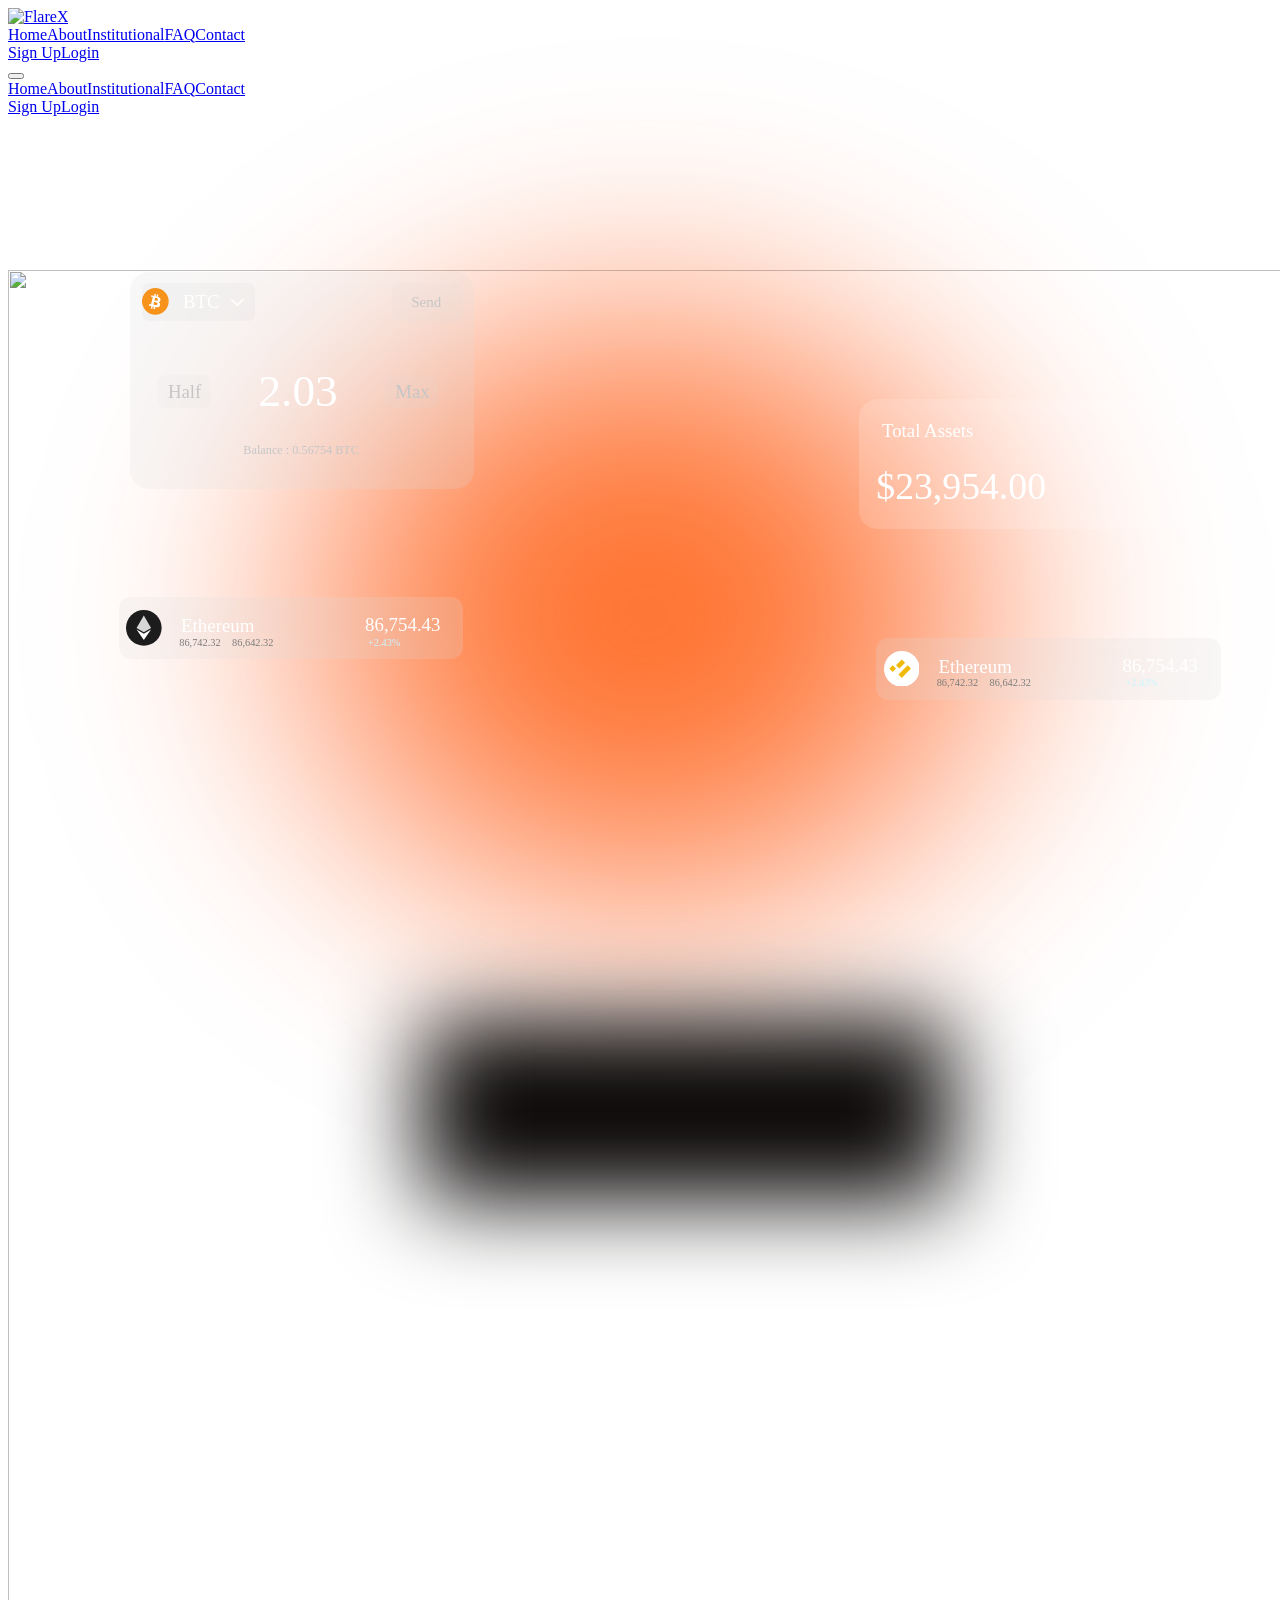
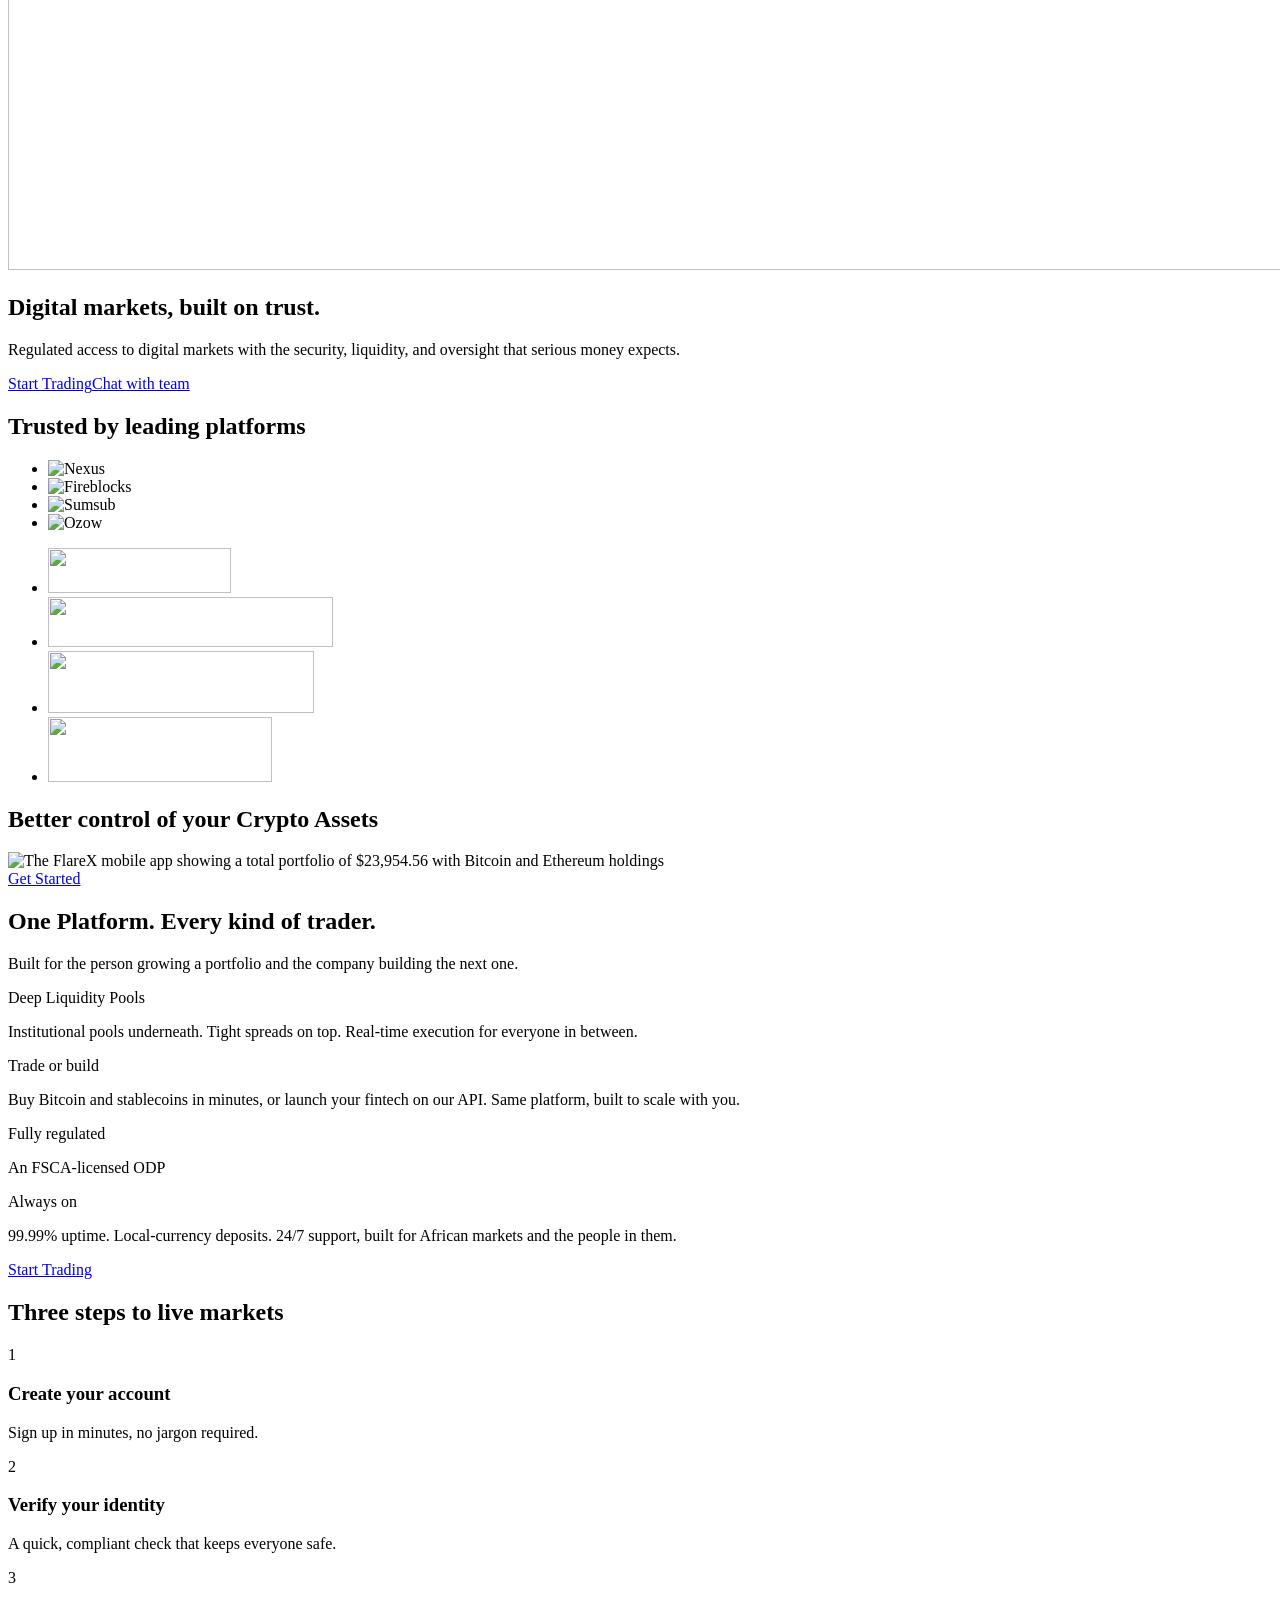
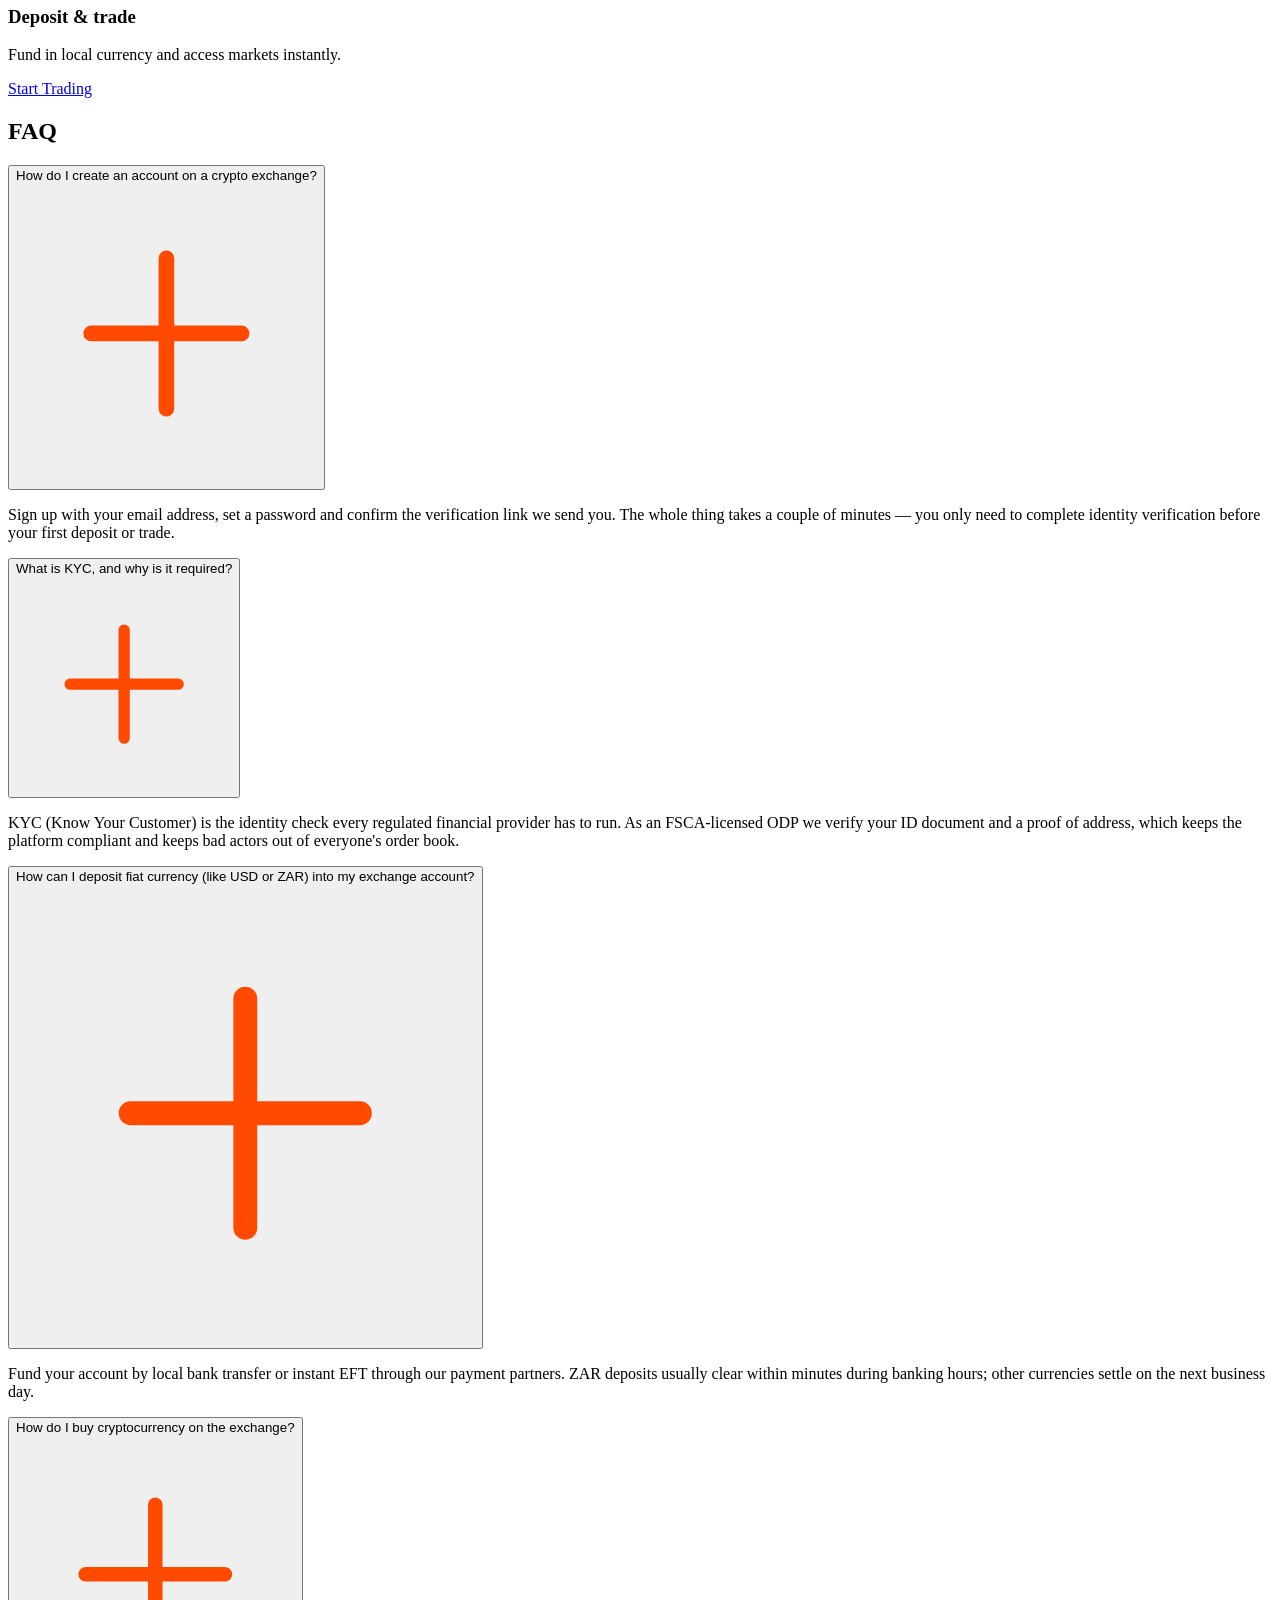
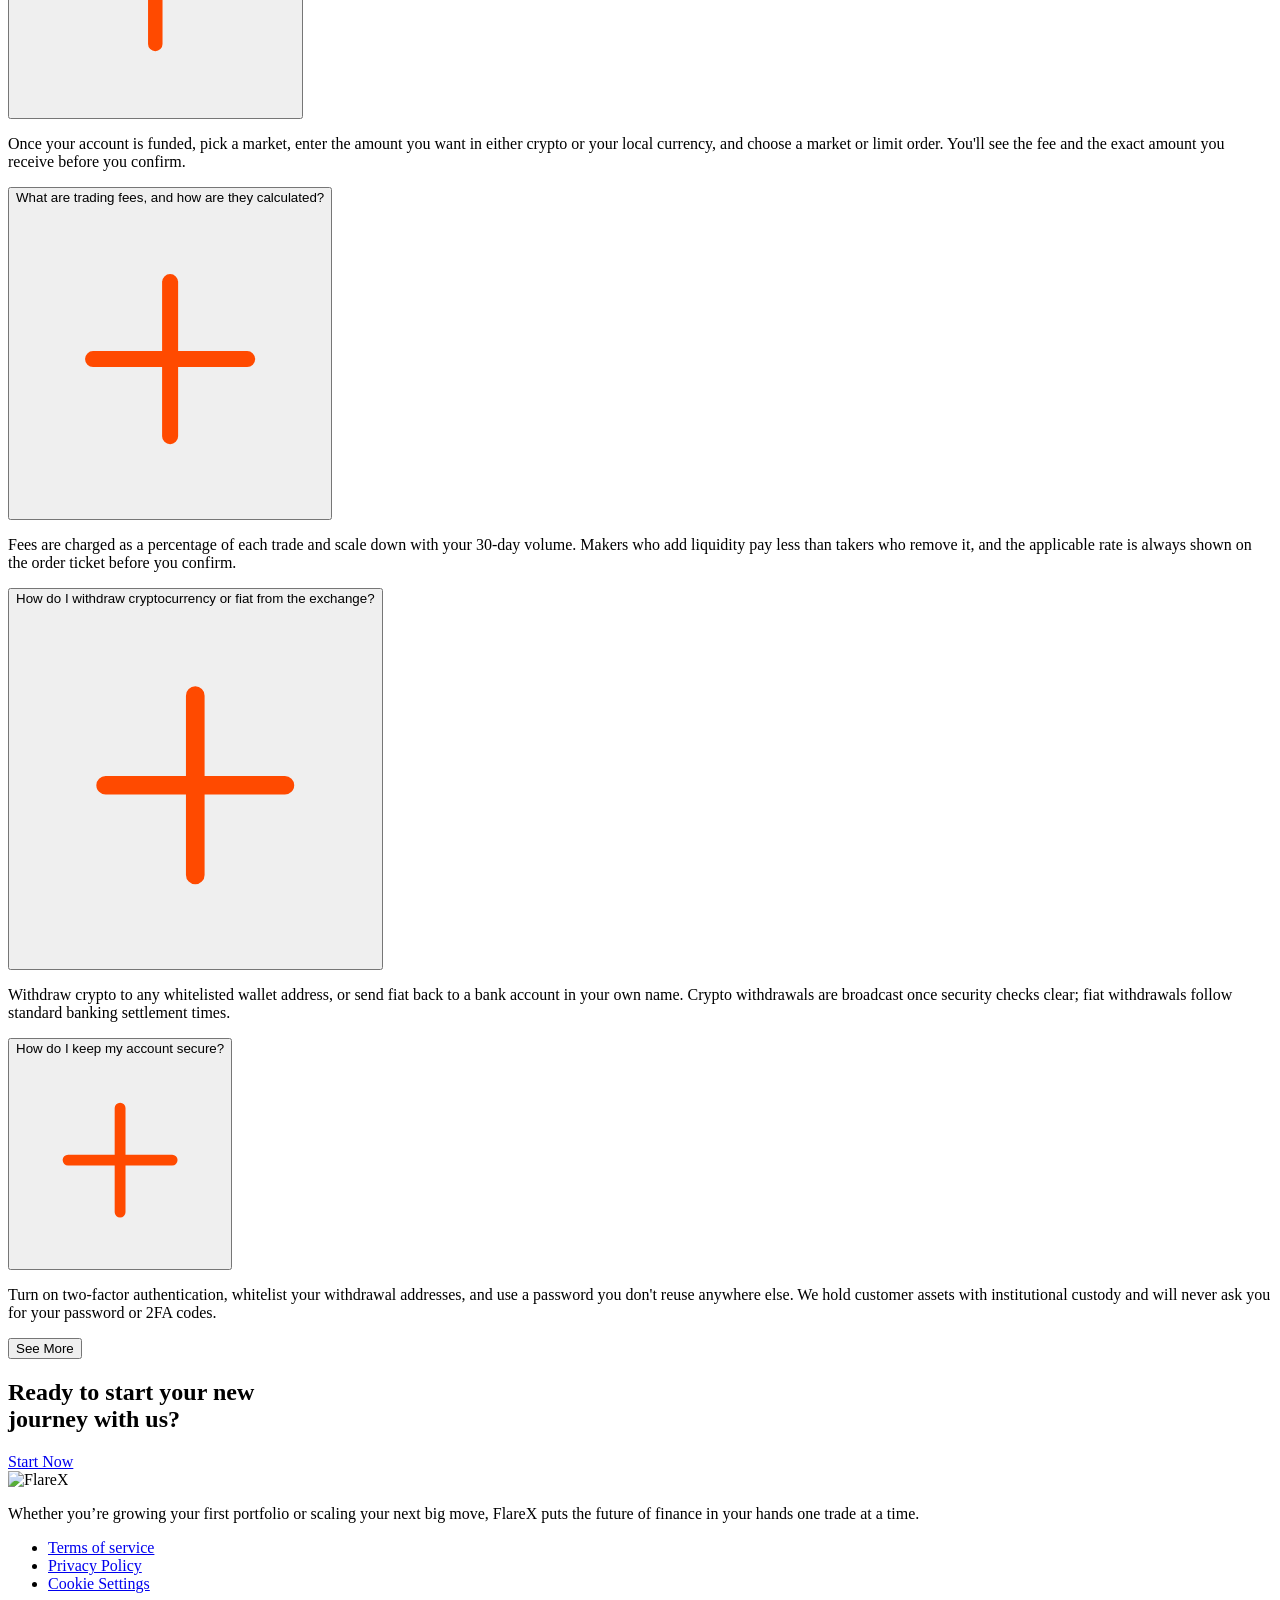
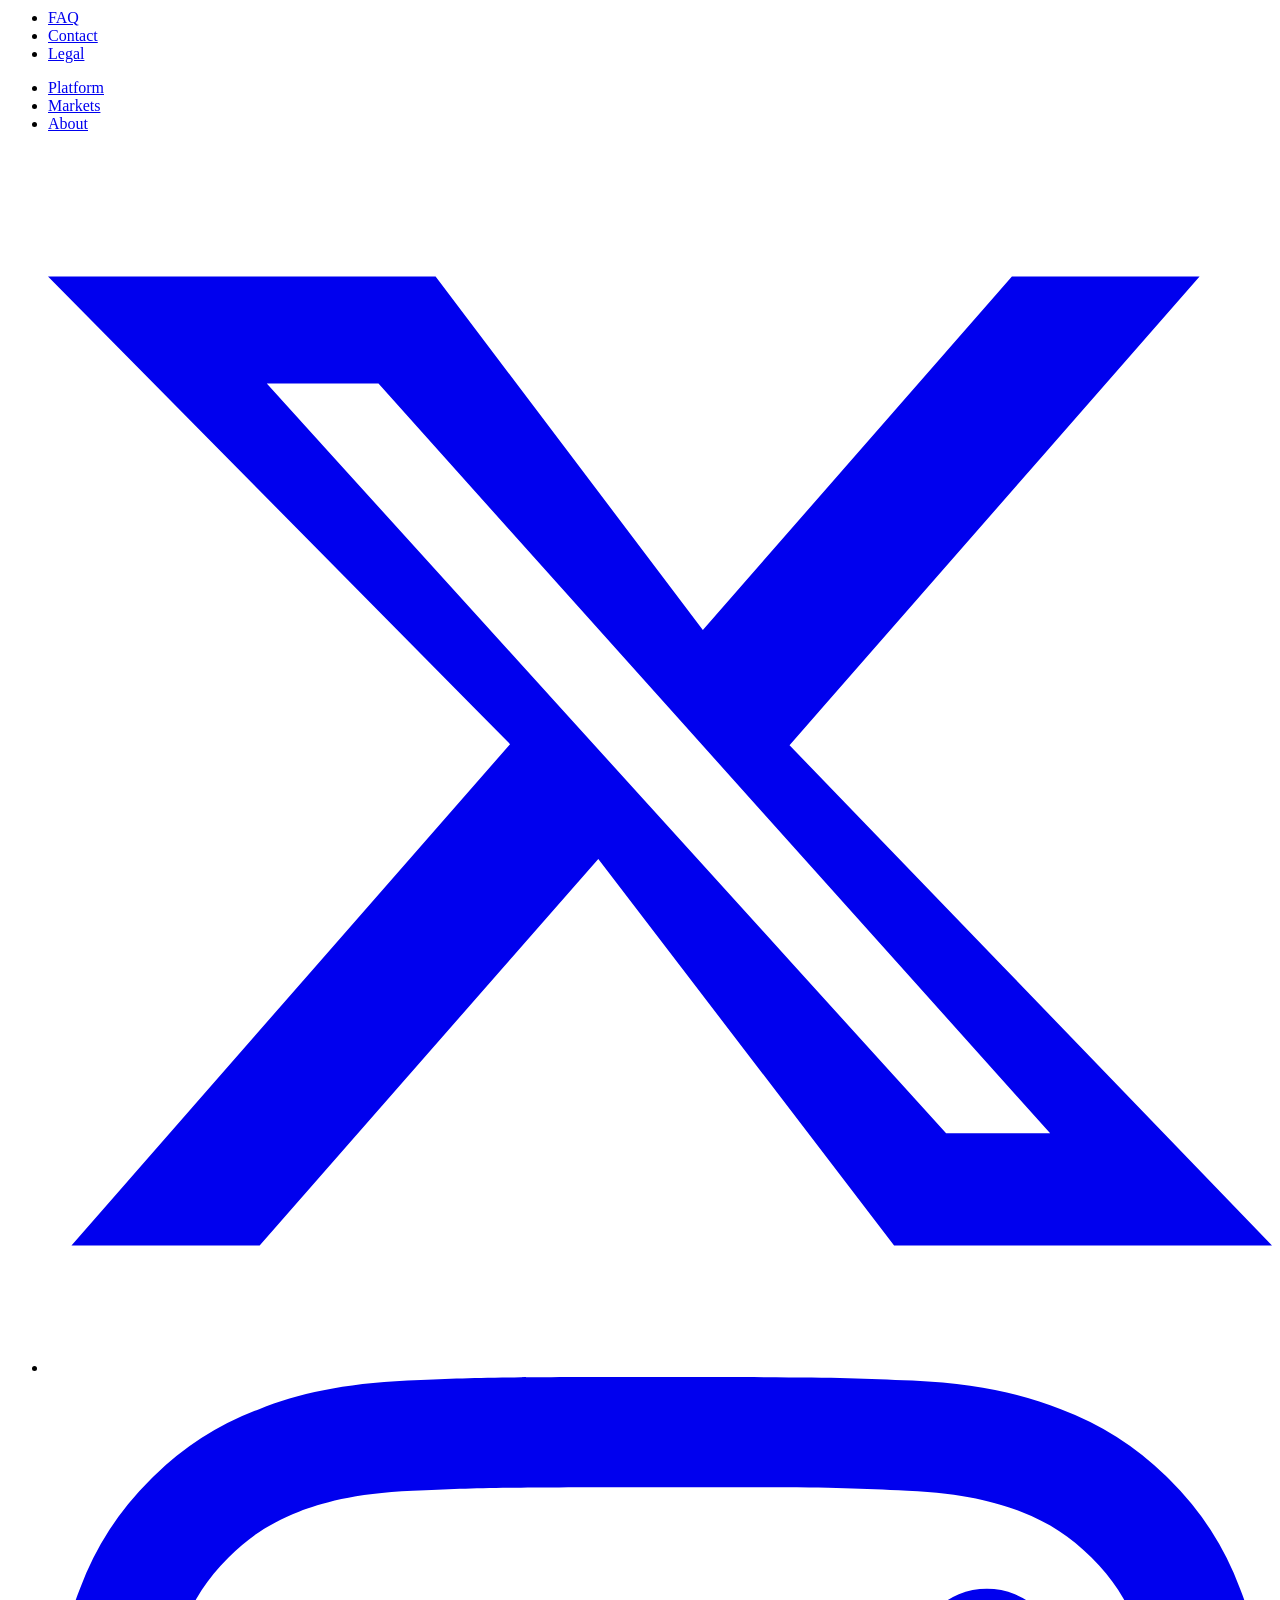
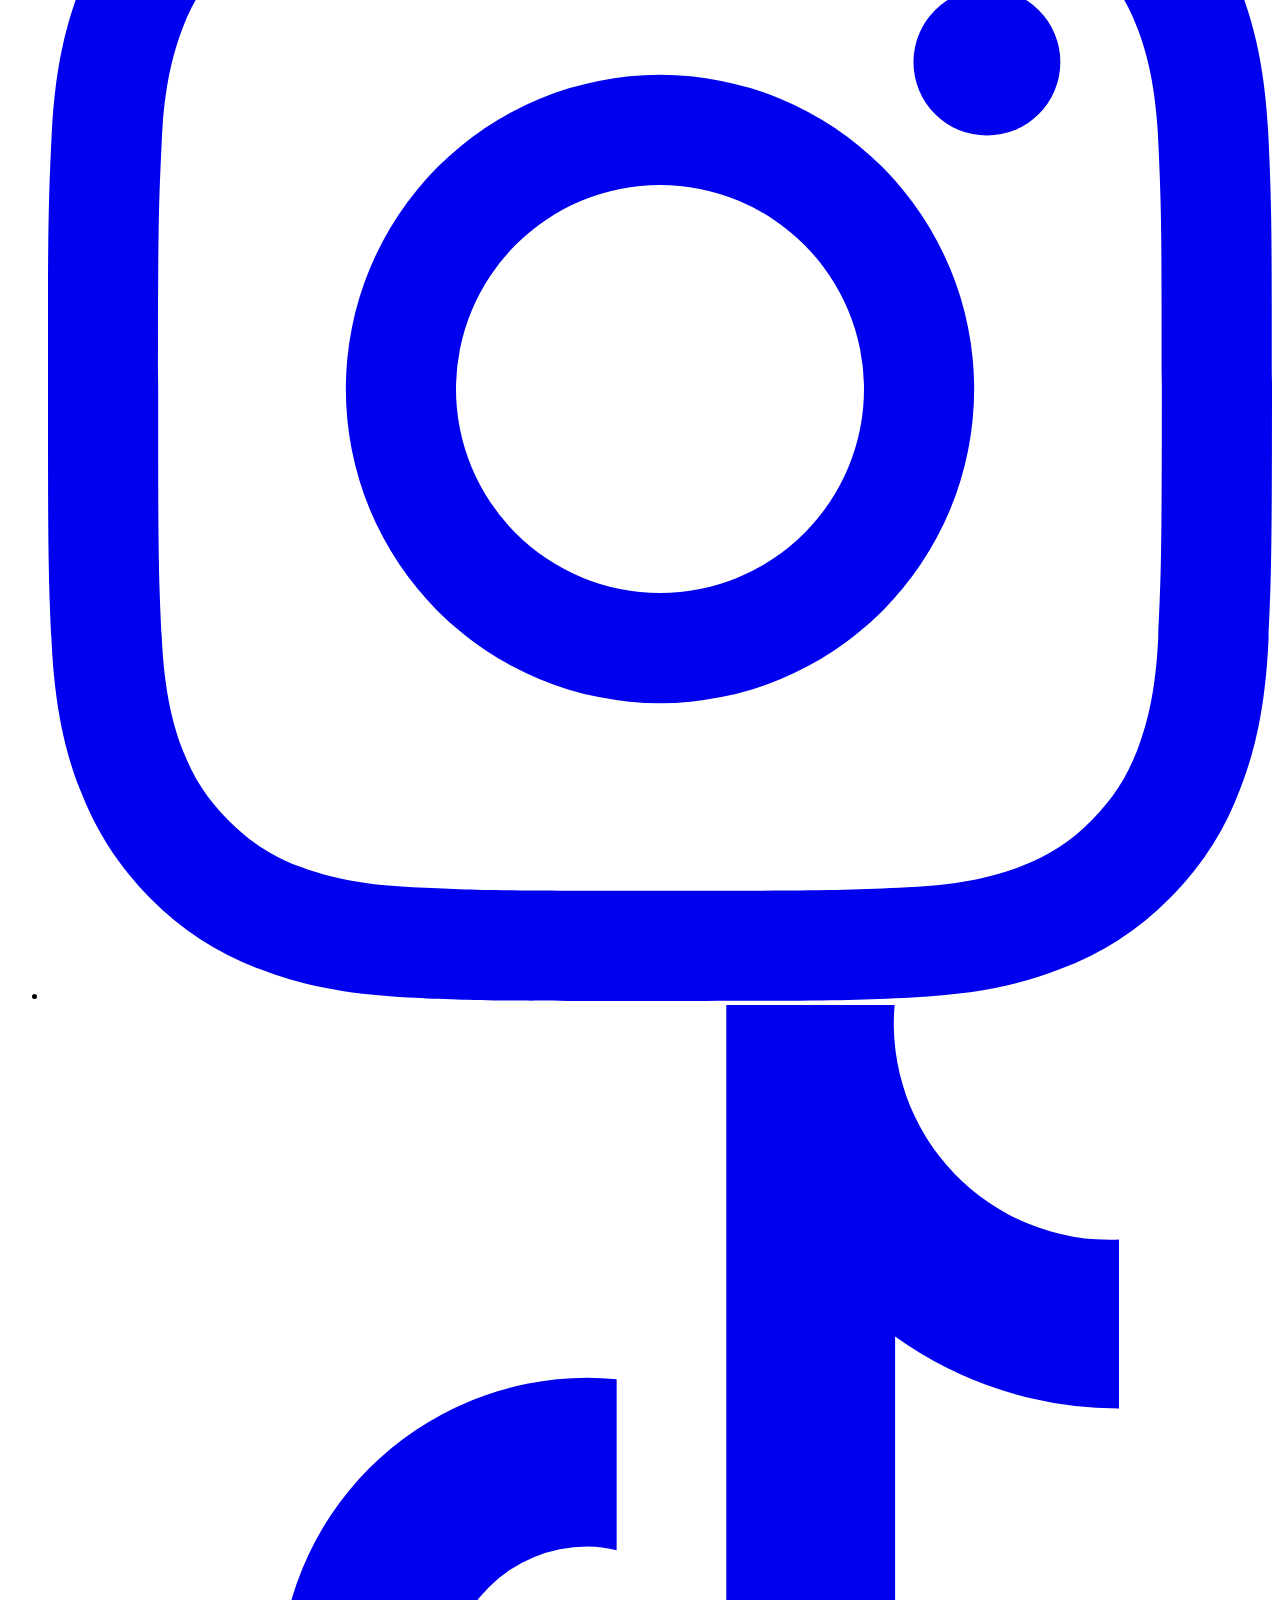
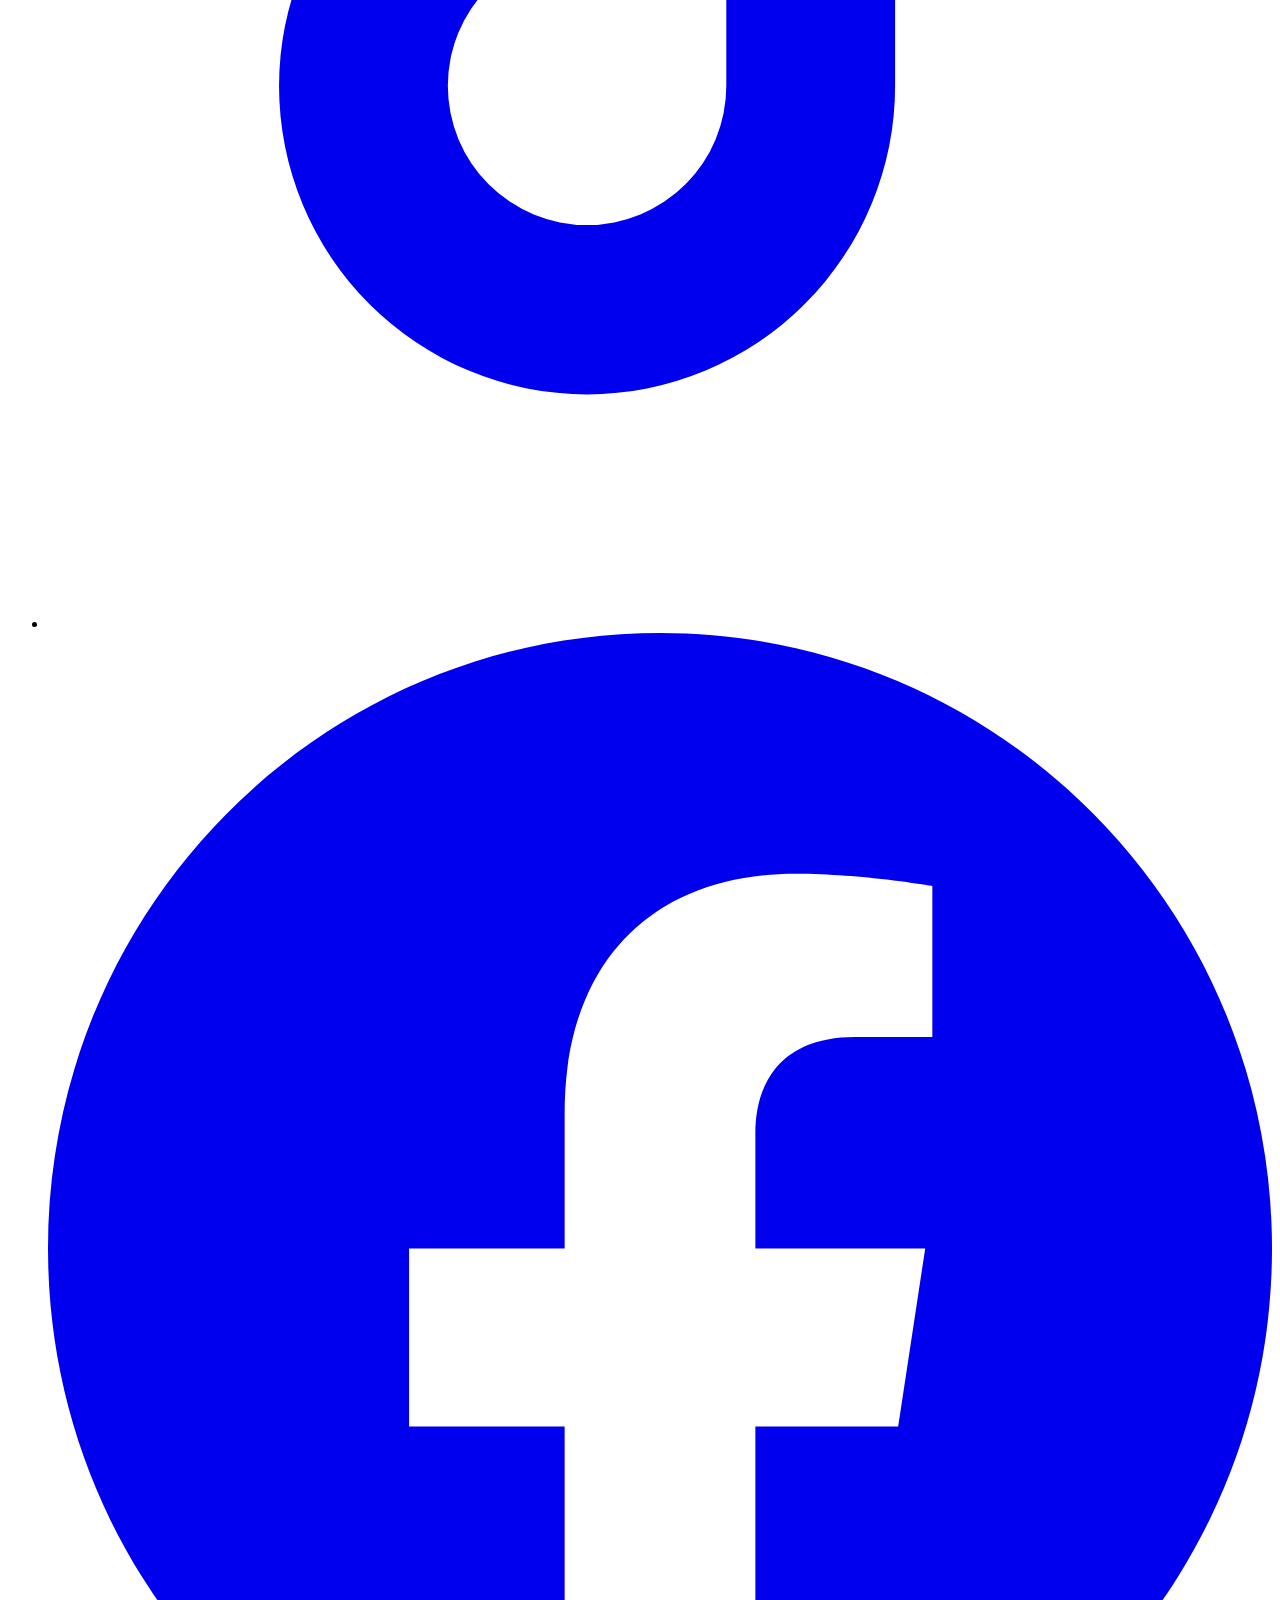
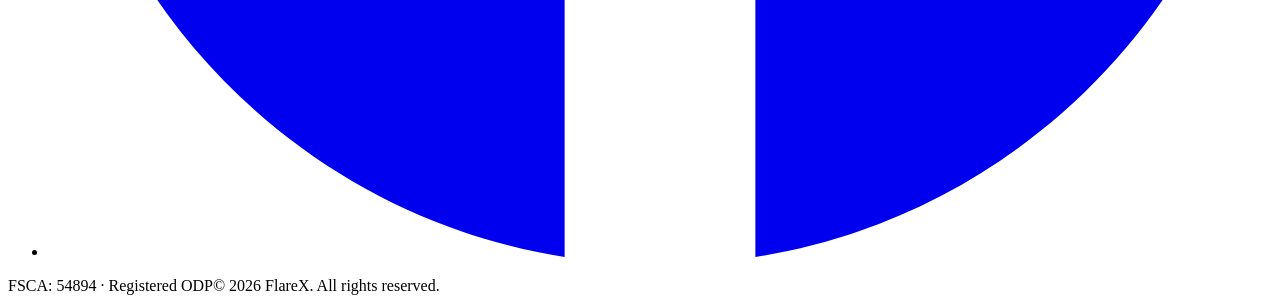
==== commit 63649a44: "Add files via upload" ====
--- a/index.html
+++ b/index.html
@@ -1 +1 @@
-<!DOCTYPE html><html lang="en" class="nhgdisplay_93848a3d-module__bU2KDW__variable nhgtext_4f85530f-module__82LdJW__variable h-full antialiased"><head><meta charSet="utf-8"/><meta name="viewport" content="width=device-width, initial-scale=1"/><link rel="preload" href="/flarex/_next/static/media/nhg_display_300.p.3mt7gf0u7xdjm.woff2" as="font" crossorigin="" type="font/woff2"/><link rel="preload" href="/flarex/_next/static/media/nhg_display_400.p.3ebuyogdqlwif.woff2" as="font" crossorigin="" type="font/woff2"/><link rel="preload" href="/flarex/_next/static/media/nhg_display_500.p.0bsaecilf5kda.woff2" as="font" crossorigin="" type="font/woff2"/><link rel="preload" href="/flarex/_next/static/media/nhg_display_700.p.2-d9bnk-9rhv9.woff2" as="font" crossorigin="" type="font/woff2"/><link rel="preload" href="/flarex/_next/static/media/nhg_text_400.p.1r2wtu6gj7q9r.woff2" as="font" crossorigin="" type="font/woff2"/><link rel="preload" href="/flarex/_next/static/media/nhg_text_500.p.0mzxop4vy6u7h.woff2" as="font" crossorigin="" type="font/woff2"/><link rel="preload" href="/flarex/img/flarex-logo.svg" as="image"/><link rel="preload" href="/flarex/img/hero-bg.jpg" as="image"/><link rel="preload" href="/flarex/img/logo-nexus.png" as="image"/><link rel="preload" href="/flarex/img/logo-fireblocks.png" as="image"/><link rel="preload" href="/flarex/img/logo-sumsub.png" as="image"/><link rel="preload" href="/flarex/img/logo-ozow.png" as="image"/><link rel="preload" href="/flarex/img/app-mockup.png" as="image"/><link rel="stylesheet" href="/flarex/_next/static/chunks/1xh-ngrdr35wx.css" data-precedence="next"/><link rel="preload" as="script" fetchPriority="low" href="/flarex/_next/static/chunks/3l04zcqx63h3y.js"/><script src="/flarex/_next/static/chunks/1w788haa05dsv.js" async=""></script><script src="/flarex/_next/static/chunks/08ttfj81-47mu.js" async=""></script><script src="/flarex/_next/static/chunks/turbopack-0xnob-r1me0ai.js" async=""></script><script src="/flarex/_next/static/chunks/3fntmmi971322.js" async="" crossorigin=""></script><script src="/flarex/_next/static/chunks/206j37lvgfg91.js" async="" crossorigin=""></script><title>FlareX — Digital markets, built on trust</title><meta name="description" content="Regulated access to digital markets with the security, liquidity, and oversight that serious money expects. An FSCA-licensed ODP (FSP 54894)."/><noscript><style>.blur-reveal-deferred .blur-reveal-word{animation:none!important;opacity:1!important;filter:none!important;transform:none!important}</style></noscript><script src="/flarex/_next/static/chunks/0cz1d0mv5g_q7.js" noModule=""></script></head><body class="min-h-full bg-black text-white"><div hidden=""><!--$--><!--/$--></div><header class="pointer-events-none fixed inset-x-0 top-0 z-50"><div class="pointer-events-auto mx-auto flex w-full max-w-[1440px] items-center justify-between gap-6 px-6 pt-5 lg:gap-[69px] lg:px-[82px] lg:pt-[47px]"><a href="#home" aria-label="FlareX home" class="shrink-0"><img src="/flarex/img/flarex-logo.svg" alt="FlareX" width="284" height="40" class="h-[26px] w-[185px] lg:h-[40px] lg:w-[284px]"/></a><nav class="hidden lg:block"><div class="relative flex items-center gap-[19px] rounded-[30px] border border-[#303030] bg-gradient-to-r from-[#303030] to-[#131313] p-[8px]"><span aria-hidden="true" class="absolute top-[8px] h-[44px] rounded-[25px] bg-[rgba(218,218,218,0.2)] transition-[transform,width,opacity] duration-500 ease-[cubic-bezier(0.22,1,0.36,1)]" style="transform:translateX(0px);width:0;opacity:0;left:0"></span><a href="#home" aria-current="page" class="relative z-10 flex h-[44px] items-center rounded-[25px] px-[16px] text-[25px] leading-none transition-colors duration-300 text-white">Home</a><a href="#about" class="relative z-10 flex h-[44px] items-center rounded-[25px] px-[16px] text-[25px] leading-none transition-colors duration-300 text-[#5d5d5d] hover:text-white">About</a><a href="#institutional" class="relative z-10 flex h-[44px] items-center rounded-[25px] px-[16px] text-[25px] leading-none transition-colors duration-300 text-[#5d5d5d] hover:text-white">Institutional</a><a href="#faq" class="relative z-10 flex h-[44px] items-center rounded-[25px] px-[16px] text-[25px] leading-none transition-colors duration-300 text-[#5d5d5d] hover:text-white">FAQ</a><a href="#contact" class="relative z-10 flex h-[44px] items-center rounded-[25px] px-[16px] text-[25px] leading-none transition-colors duration-300 text-[#5d5d5d] hover:text-white">Contact</a></div></nav><div class="hidden shrink-0 items-center gap-[9px] lg:flex"><a class="inline-flex items-center justify-center whitespace-nowrap border select-none transition-[background-color,color,border-color,backdrop-filter,transform] duration-300 ease-out active:scale-[0.98] focus-visible:outline-none focus-visible:ring-2 focus-visible:ring-flare/70 focus-visible:ring-offset-2 focus-visible:ring-offset-black bg-flare text-white border-transparent hover:bg-[rgba(223,223,223,0.2)] hover:border-white/25 hover:backdrop-blur-md h-[36px] rounded-[15px] px-[30px] text-[15px]" href="#contact">Sign Up</a><a class="inline-flex items-center justify-center whitespace-nowrap border select-none transition-[background-color,color,border-color,backdrop-filter,transform] duration-300 ease-out active:scale-[0.98] focus-visible:outline-none focus-visible:ring-2 focus-visible:ring-flare/70 focus-visible:ring-offset-2 focus-visible:ring-offset-black bg-[rgba(223,223,223,0.2)] text-white border-white/10 backdrop-blur-md hover:bg-[#5e5e5e] hover:border-[#7a7a7a] hover:backdrop-blur-none h-[36px] rounded-[15px] px-[30px] text-[15px]" href="#contact">Login</a></div><button type="button" aria-expanded="false" aria-label="Toggle navigation" class="flex h-11 w-11 shrink-0 items-center justify-center rounded-full border border-[#303030] bg-gradient-to-r from-[#303030] to-[#131313] lg:hidden"><span class="relative block h-[14px] w-[18px]"><span class="absolute left-0 block h-[2px] w-full rounded bg-white transition-all duration-300 top-0"></span><span class="absolute left-0 top-[6px] block h-[2px] w-full rounded bg-white transition-opacity duration-200 opacity-100"></span><span class="absolute left-0 block h-[2px] w-full rounded bg-white transition-all duration-300 top-[12px]"></span></span></button></div><div class="pointer-events-auto mx-4 mt-3 overflow-hidden rounded-[20px] border border-[#303030] bg-[#0d0d0d]/95 backdrop-blur-xl transition-all duration-300 lg:hidden max-h-0 border-transparent opacity-0"><nav class="flex flex-col p-3"><a href="#home" class="rounded-[14px] px-4 py-3 text-[18px] transition-colors bg-[rgba(218,218,218,0.2)] text-white">Home</a><a href="#about" class="rounded-[14px] px-4 py-3 text-[18px] transition-colors text-[#8a8a8a]">About</a><a href="#institutional" class="rounded-[14px] px-4 py-3 text-[18px] transition-colors text-[#8a8a8a]">Institutional</a><a href="#faq" class="rounded-[14px] px-4 py-3 text-[18px] transition-colors text-[#8a8a8a]">FAQ</a><a href="#contact" class="rounded-[14px] px-4 py-3 text-[18px] transition-colors text-[#8a8a8a]">Contact</a><div class="mt-2 flex gap-2 px-1 pb-1"><a class="inline-flex items-center justify-center whitespace-nowrap border select-none transition-[background-color,color,border-color,backdrop-filter,transform] duration-300 ease-out active:scale-[0.98] focus-visible:outline-none focus-visible:ring-2 focus-visible:ring-flare/70 focus-visible:ring-offset-2 focus-visible:ring-offset-black bg-flare text-white border-transparent hover:bg-[rgba(223,223,223,0.2)] hover:border-white/25 hover:backdrop-blur-md h-[42px] flex-1 rounded-[14px] text-[15px]" href="#contact">Sign Up</a><a class="inline-flex items-center justify-center whitespace-nowrap border select-none transition-[background-color,color,border-color,backdrop-filter,transform] duration-300 ease-out active:scale-[0.98] focus-visible:outline-none focus-visible:ring-2 focus-visible:ring-flare/70 focus-visible:ring-offset-2 focus-visible:ring-offset-black bg-[rgba(223,223,223,0.2)] text-white border-white/10 backdrop-blur-md hover:bg-[#5e5e5e] hover:border-[#7a7a7a] hover:backdrop-blur-none h-[42px] flex-1 rounded-[14px] text-[15px]" href="#contact">Login</a></div></nav></div></header><main class="bg-black"><section id="home" class="relative isolate overflow-hidden bg-black"><div class="pointer-events-none absolute inset-x-0 top-0 -z-10 aspect-[3/4] sm:aspect-[16/10] lg:aspect-[1440/800]"><video class="absolute inset-0 h-full w-full object-cover motion-reduce:hidden" poster="/flarex/img/hero-poster.jpg" autoPlay="" muted="" playsInline="" preload="auto" disablePictureInPicture="" aria-hidden="true"><source src="/flarex/video/hero.webm" type="video/webm"/><source src="/flarex/video/hero.mp4" type="video/mp4"/></video><img src="/flarex/img/hero-bg.jpg" alt="" width="2880" height="1600" class="absolute inset-0 -z-10 h-full w-full object-cover"/><div aria-hidden="true" class="hero-scrim absolute inset-0"></div><div class="absolute inset-x-0 bottom-0 h-40 bg-gradient-to-b from-transparent to-black"></div><div class="absolute inset-x-0 top-0 h-[62%] bg-gradient-to-b from-black/60 via-black/25 to-transparent lg:hidden"></div></div><div class="mx-auto w-full max-w-[1440px] px-6"><div class="flex flex-col items-center pt-[180px] text-center sm:pt-[220px] lg:pt-[242px]"><h1 class="w-full max-w-[812px] text-[34px] font-medium leading-[1.1] tracking-[-0.01em] sm:text-[46px] lg:text-[64px]" aria-label="Digital markets, built on trust."><span aria-hidden="true" class="blur-reveal-word" style="--blur-reveal-delay:0.25s;--blur-reveal-duration:0.75s">Digital</span> <span aria-hidden="true" class="blur-reveal-word" style="--blur-reveal-delay:0.32s;--blur-reveal-duration:0.75s">markets,</span> <span aria-hidden="true" class="blur-reveal-word" style="--blur-reveal-delay:0.39s;--blur-reveal-duration:0.75s">built</span> <span aria-hidden="true" class="blur-reveal-word" style="--blur-reveal-delay:0.46s;--blur-reveal-duration:0.75s">on</span> <span aria-hidden="true" class="blur-reveal-word" style="--blur-reveal-delay:0.53s;--blur-reveal-duration:0.75s">trust.</span></h1><p class="mt-[15px] w-full max-w-[841px] text-[16px] leading-[1.35] text-white/95 sm:text-[20px] lg:mt-[11px] lg:text-[24px]" aria-label="Regulated access to digital markets with the security, liquidity, and oversight that serious money expects."><span aria-hidden="true" class="blur-reveal-word" style="--blur-reveal-delay:0.75s;--blur-reveal-duration:0.6s">Regulated</span> <span aria-hidden="true" class="blur-reveal-word" style="--blur-reveal-delay:0.768s;--blur-reveal-duration:0.6s">access</span> <span aria-hidden="true" class="blur-reveal-word" style="--blur-reveal-delay:0.786s;--blur-reveal-duration:0.6s">to</span> <span aria-hidden="true" class="blur-reveal-word" style="--blur-reveal-delay:0.804s;--blur-reveal-duration:0.6s">digital</span> <span aria-hidden="true" class="blur-reveal-word" style="--blur-reveal-delay:0.822s;--blur-reveal-duration:0.6s">markets</span> <span aria-hidden="true" class="blur-reveal-word" style="--blur-reveal-delay:0.84s;--blur-reveal-duration:0.6s">with</span> <span aria-hidden="true" class="blur-reveal-word" style="--blur-reveal-delay:0.858s;--blur-reveal-duration:0.6s">the</span> <span aria-hidden="true" class="blur-reveal-word" style="--blur-reveal-delay:0.876s;--blur-reveal-duration:0.6s">security,</span> <span aria-hidden="true" class="blur-reveal-word" style="--blur-reveal-delay:0.894s;--blur-reveal-duration:0.6s">liquidity,</span> <span aria-hidden="true" class="blur-reveal-word" style="--blur-reveal-delay:0.9119999999999999s;--blur-reveal-duration:0.6s">and</span> <span aria-hidden="true" class="blur-reveal-word" style="--blur-reveal-delay:0.9299999999999999s;--blur-reveal-duration:0.6s">oversight</span> <span aria-hidden="true" class="blur-reveal-word" style="--blur-reveal-delay:0.948s;--blur-reveal-duration:0.6s">that</span> <span aria-hidden="true" class="blur-reveal-word" style="--blur-reveal-delay:0.966s;--blur-reveal-duration:0.6s">serious</span> <span aria-hidden="true" class="blur-reveal-word" style="--blur-reveal-delay:0.984s;--blur-reveal-duration:0.6s">money</span> <span aria-hidden="true" class="blur-reveal-word" style="--blur-reveal-delay:1.002s;--blur-reveal-duration:0.6s">expects.</span></p><div class="rise-in mt-[38px] flex items-center gap-[9px] lg:mt-[45px]" style="--rise-delay:1.15s"><a class="inline-flex items-center justify-center whitespace-nowrap border select-none transition-[background-color,color,border-color,backdrop-filter,transform] duration-300 ease-out active:scale-[0.98] focus-visible:outline-none focus-visible:ring-2 focus-visible:ring-flare/70 focus-visible:ring-offset-2 focus-visible:ring-offset-black bg-flare text-white border-transparent hover:bg-[rgba(223,223,223,0.2)] hover:border-white/25 hover:backdrop-blur-md h-[44px] w-[150px] rounded-[15px] text-[16px] lg:h-[50px] lg:w-[160px] lg:text-[20px]" href="#about">Start Trading</a><a class="inline-flex items-center justify-center whitespace-nowrap border select-none transition-[background-color,color,border-color,backdrop-filter,transform] duration-300 ease-out active:scale-[0.98] focus-visible:outline-none focus-visible:ring-2 focus-visible:ring-flare/70 focus-visible:ring-offset-2 focus-visible:ring-offset-black bg-[rgba(223,223,223,0.2)] text-white border-white/10 backdrop-blur-md hover:bg-[#5e5e5e] hover:border-[#7a7a7a] hover:backdrop-blur-none h-[44px] w-[150px] rounded-[15px] text-[16px] lg:h-[50px] lg:w-[160px] lg:text-[20px]" href="#contact">Chat with team</a></div></div></div><div class="relative mt-[110px] px-4 pb-[65px] lg:mt-[317px] lg:px-0 lg:pb-[65px]"><div class="relative mx-auto w-full max-w-[1411px]"><div aria-hidden="true" class="absolute -top-[45px] left-[6%] right-[6%] h-[120px] rounded-[15px] bg-[rgba(234,234,234,0.15)] lg:-top-[75px] lg:left-[87.5px] lg:right-[87.5px] lg:h-[321px]"></div><div aria-hidden="true" class="absolute -top-[22px] left-[2%] right-[2%] h-[120px] rounded-[15px] bg-[rgba(230,230,230,0.2)] lg:-top-[33px] lg:left-[20.5px] lg:right-[20.5px] lg:h-[279px]"></div><div class="relative overflow-hidden rounded-[15px] bg-[#efefef] px-4 pb-[34px] pt-[26px] lg:h-[283px] lg:px-0 lg:pb-0 lg:pt-[24px]"><h2 class="text-center text-[24px] leading-[1.2] text-black sm:text-[34px] lg:text-[48px] lg:leading-[81px]">Trusted by <span class="text-flare">leading</span> platforms</h2><div class="marquee-viewport relative mt-[10px] overflow-hidden lg:mt-[8px]"><div aria-hidden="true" class="pointer-events-none absolute inset-y-0 left-0 z-10 w-[60px] bg-gradient-to-r from-[#efefef] to-transparent lg:w-[120px]"></div><div aria-hidden="true" class="pointer-events-none absolute inset-y-0 right-0 z-10 w-[60px] bg-gradient-to-l from-[#efefef] to-transparent lg:w-[120px]"></div><div class="marquee-track flex w-max"><ul class="flex shrink-0 items-center gap-[40px] pr-[40px] lg:gap-[64px] lg:pr-[64px]"><li class="flex shrink-0 items-center"><img src="/flarex/img/logo-nexus.png" alt="Nexus" width="183" height="45" style="--lh:45" class="partner-logo max-w-none"/></li><li class="flex shrink-0 items-center"><img src="/flarex/img/logo-fireblocks.png" alt="Fireblocks" width="285" height="50" style="--lh:50" class="partner-logo max-w-none"/></li><li class="flex shrink-0 items-center"><img src="/flarex/img/logo-sumsub.png" alt="Sumsub" width="266" height="62" style="--lh:62" class="partner-logo max-w-none"/></li><li class="flex shrink-0 items-center"><img src="/flarex/img/logo-ozow.png" alt="Ozow" width="224" height="65" style="--lh:65" class="partner-logo max-w-none"/></li></ul><ul class="flex shrink-0 items-center gap-[40px] pr-[40px] lg:gap-[64px] lg:pr-[64px]" aria-hidden="true"><li class="flex shrink-0 items-center"><img src="/flarex/img/logo-nexus.png" alt="" width="183" height="45" style="--lh:45" class="partner-logo max-w-none"/></li><li class="flex shrink-0 items-center"><img src="/flarex/img/logo-fireblocks.png" alt="" width="285" height="50" style="--lh:50" class="partner-logo max-w-none"/></li><li class="flex shrink-0 items-center"><img src="/flarex/img/logo-sumsub.png" alt="" width="266" height="62" style="--lh:62" class="partner-logo max-w-none"/></li><li class="flex shrink-0 items-center"><img src="/flarex/img/logo-ozow.png" alt="" width="224" height="65" style="--lh:65" class="partner-logo max-w-none"/></li></ul></div></div></div></div></div></section><section id="about" class="relative overflow-hidden bg-black pt-[40px] lg:pt-0"><div class="relative mx-auto w-full max-w-[1357px]"><h2 aria-label="Better control of your Crypto Assets" class="blur-reveal-deferred px-6 text-center text-[26px] leading-[1.2] sm:text-[34px] lg:absolute lg:inset-x-0 lg:top-[30px] lg:z-10 lg:text-[48px] lg:leading-[81px]"><span aria-hidden="true" class="blur-reveal-word" style="--blur-reveal-delay:0s;--blur-reveal-duration:0.75s">Better</span> <span aria-hidden="true" class="blur-reveal-word" style="--blur-reveal-delay:0.07s;--blur-reveal-duration:0.75s">control</span> <span aria-hidden="true" class="blur-reveal-word" style="--blur-reveal-delay:0.14s;--blur-reveal-duration:0.75s">of</span> <span class="text-flare"><span aria-hidden="true" class="blur-reveal-word" style="--blur-reveal-delay:0.21000000000000002s;--blur-reveal-duration:0.75s">your</span></span> <span aria-hidden="true" class="blur-reveal-word" style="--blur-reveal-delay:0.28s;--blur-reveal-duration:0.75s">Crypto</span> <span aria-hidden="true" class="blur-reveal-word" style="--blur-reveal-delay:0.35000000000000003s;--blur-reveal-duration:0.75s">Assets</span></h2><div class="@container relative -ml-[14%] mt-[16px] aspect-[1357/1202] w-[128%] lg:ml-0 lg:mt-0 lg:w-full"><div aria-hidden="true" style="position:absolute;left:8.843036109064112cqw;top:11.05379513633014cqw;width:83.27192336035371cqw;height:73.69196757553426cqw;background:radial-gradient(closest-side, rgba(255,101,24,1), rgba(255,84,6,0.72) 38%, rgba(255,70,0,0.34) 62%, rgba(255,60,0,0.08) 82%, rgba(255,60,0,0) 92%);filter:blur(90px)"></div><img src="/flarex/img/app-mockup.png" alt="The FlareX mobile app showing a total portfolio of $23,954.56 with Bitcoin and Ethereum holdings" width="1357" height="1202" class="absolute inset-0 h-full w-full object-contain"/><div aria-hidden="true" style="position:absolute;left:33.01400147383935cqw;top:79.73470891672808cqw;width:41.193809874723655cqw;height:14.001473839351512cqw;background:#080504;filter:blur(46px)"></div><div class="hidden lg:block"><div style="position:absolute;left:10.16949152542373cqw;top:21.223286661753868cqw;width:26.897568165070005cqw;height:16.94915254237288cqw;background:rgba(217,217,217,0.2);border-radius:1.4738393515106853cqw;backdrop-filter:blur(6px)"><div style="position:absolute;left:0.9579955784819455cqw;top:0.8843036109064112cqw;width:8.769344141488578cqw;height:2.9476787030213707cqw;background:rgba(217,217,217,0.2);border-radius:0.5158437730287398cqw"></div><svg viewBox="0 0 32 32" style="position:absolute;left:0.9211495946941783cqw;top:1.31171702284451cqw;width:2.0854826823876196cqw;height:2.0854826823876196cqw" aria-hidden="true"><circle cx="16" cy="16" r="16" fill="#F7931A"></circle><path d="M22.2 14.2c.3-1.9-1.2-2.9-3.2-3.6l.7-2.6-1.6-.4-.6 2.5-1.3-.3.6-2.5-1.6-.4-.7 2.6-1-.3-2.2-.5-.4 1.7s1.2.3 1.2.3c.6.2.8.6.7 1l-.8 3.1c.1 0 .1 0 .2.1h-.2l-1.1 4.3c-.1.2-.3.5-.8.4 0 0-1.2-.3-1.2-.3l-.8 1.8 2.1.5 1.1.3-.7 2.6 1.6.4.7-2.6 1.3.3-.6 2.6 1.6.4.7-2.6c2.7.5 4.7.3 5.6-2.1.7-2-.1-3.1-1.5-3.8 1-.2 1.8-.9 2-2.4Zm-3.6 5.1c-.5 2-3.8.9-4.9.6l.9-3.5c1.1.3 4.5.8 4 2.9Zm.5-5.2c-.4 1.8-3.2.9-4.1.7l.8-3.2c.9.2 3.8.6 3.3 2.5Z" fill="#fff"></path></svg><span style="position:absolute;left:4.126750184229919cqw;top:1.5475313190862197cqw;font-size:1.4738393515106853cqw;line-height:1.2;white-space:nowrap;color:#fff">BTC</span><svg viewBox="0 0 24 24" aria-hidden="true" style="position:absolute;left:7.516580692704496cqw;top:1.4738393515106853cqw;width:1.7686072218128224cqw;height:1.7686072218128224cqw"><path d="m6 9 6 6 6-6" stroke="#fff" stroke-width="1.6" fill="none" stroke-linecap="round" stroke-linejoin="round"></path></svg><div style="position:absolute;left:20.486366985998526cqw;top:0.8843036109064112cqw;width:5.52689756816507cqw;height:2.9476787030213707cqw;background:rgba(217,217,217,0.13);border-radius:0.5158437730287398cqw"></div><span style="position:absolute;left:21.96020633750921cqw;top:1.694915254237288cqw;font-size:1.1790714812085483cqw;line-height:1.2;white-space:nowrap;color:#c6c6c6">Send</span><div style="position:absolute;left:2.1370670596904935cqw;top:8.106116433308769cqw;width:4.126750184229919cqw;height:2.5792188651436994cqw;background:rgba(217,217,217,0.13);border-radius:0.5158437730287398cqw"></div><span style="position:absolute;left:2.9476787030213707cqw;top:8.548268238761974cqw;font-size:1.4738393515106853cqw;line-height:1.2;white-space:nowrap;color:#c6c6c6">Half</span><span style="position:absolute;left:10.022107590272661cqw;top:7.221812822402359cqw;font-size:3.5372144436256447cqw;line-height:1.2;white-space:nowrap;color:#fff;font-weight:500">2.03</span><div style="position:absolute;left:19.896831245394253cqw;top:8.106116433308769cqw;width:4.126750184229919cqw;height:2.5792188651436994cqw;background:rgba(217,217,217,0.13);border-radius:0.5158437730287398cqw"></div><span style="position:absolute;left:20.70744288872513cqw;top:8.548268238761974cqw;font-size:1.4738393515106853cqw;line-height:1.2;white-space:nowrap;color:#c6c6c6">Max</span><span style="position:absolute;left:8.843036109064112cqw;top:13.411938098747237cqw;font-size:0.9579955784819455cqw;line-height:1.2;white-space:nowrap;color:#c6c6c6">Balance : 0.56754 BTC</span></div><div style="position:absolute;left:67.13338246131173cqw;top:31.171702284450998cqw;width:26.897568165070005cqw;height:10.16949152542373cqw;background:rgba(255,255,255,0.15);border-radius:1.4738393515106853cqw;backdrop-filter:blur(6px)"><span style="position:absolute;left:1.7686072218128224cqw;top:1.6212232866617537cqw;font-size:1.4738393515106853cqw;line-height:1.2;white-space:nowrap;color:#fff">Total Assets</span><span style="position:absolute;left:1.3264554163596167cqw;top:5.084745762711865cqw;font-size:2.9476787030213707cqw;line-height:1.2;white-space:nowrap;color:#fff;font-weight:500">$23,954.00</span><svg viewBox="0 0 24 24" aria-hidden="true" style="position:absolute;left:23.876197494473104cqw;top:0.36845983787767134cqw;width:2.468680913780398cqw;height:2.468680913780398cqw"><path d="M8 16 16 8m0 0H9m7 0v7" stroke="#fff" stroke-width="1.5" fill="none" stroke-linecap="round" stroke-linejoin="round"></path></svg></div><div style="position:absolute;left:9.285187914517318cqw;top:46.64701547531319cqw;width:26.897568165070005cqw;height:4.8636698599852615cqw;background:rgba(217,217,217,0.2);border-radius:0.9579955784819455cqw;backdrop-filter:blur(6px)"><svg viewBox="0 0 32 32" style="position:absolute;left:0.5895357406042742cqw;top:1.0316875460574797cqw;width:2.785556374355195cqw;height:2.785556374355195cqw" aria-hidden="true"><circle cx="16" cy="16" r="16" fill="#1c1c1c"></circle><path d="M16 5 9.5 16.1 16 20l6.5-3.9L16 5Z" fill="#fff" fill-opacity=".82"></path><path d="M16 21.3 9.5 17.4 16 27l6.5-9.6-6.5 3.9Z" fill="#fff"></path></svg><span style="position:absolute;left:4.8636698599852615cqw;top:1.400147383935151cqw;font-size:1.4738393515106853cqw;line-height:1.2;white-space:nowrap;color:#fff">Ethereum</span><span style="position:absolute;left:19.233603537214446cqw;top:1.3264554163596167cqw;font-size:1.4738393515106853cqw;line-height:1.2;white-space:nowrap;color:#fff">86,754.43</span><span style="position:absolute;left:19.454679439941046cqw;top:3.0950626381724393cqw;font-size:0.8106116433308769cqw;line-height:1.2;white-space:nowrap;color:#caf5ff">+2.43%</span><span style="position:absolute;left:4.716285924834193cqw;top:3.0950626381724393cqw;font-size:0.8106116433308769cqw;line-height:1.2;white-space:nowrap;color:#7d7d7d">86,742.32</span><span style="position:absolute;left:8.843036109064112cqw;top:3.0950626381724393cqw;font-size:0.8106116433308769cqw;line-height:1.2;white-space:nowrap;color:#7d7d7d">86,642.32</span></div><div style="position:absolute;left:68.45983787767133cqw;top:49.81577008106117cqw;width:26.897568165070005cqw;height:4.8636698599852615cqw;background:rgba(217,217,217,0.2);border-radius:0.9579955784819455cqw;backdrop-filter:blur(6px)"><svg viewBox="0 0 32 32" style="position:absolute;left:0.5895357406042742cqw;top:1.0316875460574797cqw;width:2.785556374355195cqw;height:2.785556374355195cqw" aria-hidden="true"><circle cx="16" cy="16" r="16" fill="#fff"></circle><path d="m16 7.6 3 3-5.2 5.2-3-3L16 7.6Zm5.2 5.2 3 3-8.2 8.2-3-3 8.2-8.2Zm-13.4 0 3 3-3 3-3-3 3-3Zm8.2 5.4 3 3-3 3-3-3 3-3Z" fill="#F0B90B"></path></svg><span style="position:absolute;left:4.8636698599852615cqw;top:1.400147383935151cqw;font-size:1.4738393515106853cqw;line-height:1.2;white-space:nowrap;color:#fff">Ethereum</span><span style="position:absolute;left:19.233603537214446cqw;top:1.3264554163596167cqw;font-size:1.4738393515106853cqw;line-height:1.2;white-space:nowrap;color:#fff">86,754.43</span><span style="position:absolute;left:19.454679439941046cqw;top:3.0950626381724393cqw;font-size:0.8106116433308769cqw;line-height:1.2;white-space:nowrap;color:#caf5ff">+2.43%</span><span style="position:absolute;left:4.716285924834193cqw;top:3.0950626381724393cqw;font-size:0.8106116433308769cqw;line-height:1.2;white-space:nowrap;color:#7d7d7d">86,742.32</span><span style="position:absolute;left:8.843036109064112cqw;top:3.0950626381724393cqw;font-size:0.8106116433308769cqw;line-height:1.2;white-space:nowrap;color:#7d7d7d">86,642.32</span></div></div></div><div class="pointer-events-none absolute inset-x-0 bottom-0 flex h-[190px] justify-center lg:h-[294px]"><div aria-hidden="true" class="absolute bottom-0 h-[190px] w-[68%] max-w-[573px] rounded-[15px] bg-[rgba(234,234,234,0.15)] lg:h-[294px]"></div><div aria-hidden="true" class="absolute bottom-0 h-[168px] w-[80%] max-w-[640px] rounded-[15px] bg-[rgba(230,230,230,0.2)] lg:h-[261px]"></div><div aria-hidden="true" class="absolute bottom-0 h-[146px] w-[90%] max-w-[690px] rounded-[15px] bg-[#efefef] lg:h-[226px]"></div><a class="inline-flex items-center justify-center whitespace-nowrap border select-none transition-[background-color,color,border-color,backdrop-filter,transform] duration-300 ease-out active:scale-[0.98] focus-visible:outline-none focus-visible:ring-2 focus-visible:ring-flare/70 focus-visible:ring-offset-2 focus-visible:ring-offset-black bg-flare text-white border-transparent hover:bg-[rgba(223,223,223,0.2)] hover:border-white/25 hover:backdrop-blur-md pointer-events-auto absolute bottom-[40px] h-[56px] w-[80%] max-w-[344px] rounded-[15px] text-[20px] lg:bottom-[62px] lg:h-[84px] lg:text-[32px]" href="#institutional">Get Started</a></div></div></section><section id="institutional" class="bg-black px-4 pt-[80px] lg:px-6 lg:pt-[145px]"><header class="mx-auto flex w-full max-w-[1367px] flex-col items-center gap-[12px] text-center lg:gap-[21px]"><h2 aria-label="One Platform. Every kind of trader." class="blur-reveal-deferred w-full text-[22px] leading-[1.15] sm:text-[34px] lg:text-[48px]"><span aria-hidden="true" class="blur-reveal-word" style="--blur-reveal-delay:0s;--blur-reveal-duration:0.75s">One</span> <span class="text-flare"><span aria-hidden="true" class="blur-reveal-word" style="--blur-reveal-delay:0.07s;--blur-reveal-duration:0.75s">Platform</span></span><span aria-hidden="true" class="blur-reveal-word" style="--blur-reveal-delay:0.14s;--blur-reveal-duration:0.75s">.</span> <span aria-hidden="true" class="blur-reveal-word" style="--blur-reveal-delay:0.21000000000000002s;--blur-reveal-duration:0.75s">Every</span> <span aria-hidden="true" class="blur-reveal-word" style="--blur-reveal-delay:0.28s;--blur-reveal-duration:0.75s">kind</span> <span aria-hidden="true" class="blur-reveal-word" style="--blur-reveal-delay:0.35000000000000003s;--blur-reveal-duration:0.75s">of</span> <span class="text-flare"><span aria-hidden="true" class="blur-reveal-word" style="--blur-reveal-delay:0.42000000000000004s;--blur-reveal-duration:0.75s">trader</span></span><span aria-hidden="true" class="blur-reveal-word" style="--blur-reveal-delay:0.49000000000000005s;--blur-reveal-duration:0.75s">.</span></h2><p aria-label="Built for the person growing a portfolio and the company building the next one." class="blur-reveal-deferred w-full max-w-[1121px] text-[15px] font-light leading-[1.25] sm:text-[22px] lg:text-[36px]"><span aria-hidden="true" class="blur-reveal-word" style="--blur-reveal-delay:0.4s;--blur-reveal-duration:0.6s">Built</span> <span aria-hidden="true" class="blur-reveal-word" style="--blur-reveal-delay:0.41800000000000004s;--blur-reveal-duration:0.6s">for</span> <span aria-hidden="true" class="blur-reveal-word" style="--blur-reveal-delay:0.436s;--blur-reveal-duration:0.6s">the</span> <span class="text-[#6c6c6c]"><span aria-hidden="true" class="blur-reveal-word" style="--blur-reveal-delay:0.454s;--blur-reveal-duration:0.6s">person</span> <span aria-hidden="true" class="blur-reveal-word" style="--blur-reveal-delay:0.47200000000000003s;--blur-reveal-duration:0.6s">growing</span> <span aria-hidden="true" class="blur-reveal-word" style="--blur-reveal-delay:0.49s;--blur-reveal-duration:0.6s">a</span> <span aria-hidden="true" class="blur-reveal-word" style="--blur-reveal-delay:0.508s;--blur-reveal-duration:0.6s">portfolio</span></span> <span aria-hidden="true" class="blur-reveal-word" style="--blur-reveal-delay:0.526s;--blur-reveal-duration:0.6s">and</span> <span aria-hidden="true" class="blur-reveal-word" style="--blur-reveal-delay:0.544s;--blur-reveal-duration:0.6s">the</span> <span aria-hidden="true" class="blur-reveal-word" style="--blur-reveal-delay:0.562s;--blur-reveal-duration:0.6s">company</span> <span class="text-[#6c6c6c]"><span aria-hidden="true" class="blur-reveal-word" style="--blur-reveal-delay:0.5800000000000001s;--blur-reveal-duration:0.6s">building</span></span> <span aria-hidden="true" class="blur-reveal-word" style="--blur-reveal-delay:0.598s;--blur-reveal-duration:0.6s">the</span> <span aria-hidden="true" class="blur-reveal-word" style="--blur-reveal-delay:0.616s;--blur-reveal-duration:0.6s">next</span> <span aria-hidden="true" class="blur-reveal-word" style="--blur-reveal-delay:0.634s;--blur-reveal-duration:0.6s">one.</span></p></header><div class="mx-auto mt-[36px] w-full max-w-[1267px] lg:mt-[66px]"><div class="grid gap-[16px] lg:grid-cols-[561fr_687fr]"><article class="relative overflow-hidden rounded-[20px] bg-cover bg-center p-6 lg:rounded-[30px] lg:p-0 min-h-[360px] lg:h-[741px]" style="background-image:url(/flarex/img/tex-liquidity.png)"><div class="inline-flex items-center rounded-[10px] backdrop-blur-[2px] lg:absolute h-[48px] bg-[rgba(224,224,224,0.2)] px-4 lg:left-[212px] lg:top-[15px] lg:h-[85px] lg:w-[331px] lg:px-[29px]"><span class="whitespace-nowrap text-[18px] text-black sm:text-[22px] lg:text-[32px]">Deep Liquidity Pools</span></div><p class="text-[18px] leading-[1.25] sm:text-[22px] lg:text-[32px] mt-6 text-black lg:absolute lg:left-[26px] lg:top-[342px] lg:mt-0 lg:w-[510px]">Institutional pools underneath. Tight spreads on top. Real-time execution for everyone in between.</p></article><div class="flex flex-col gap-[16px] lg:gap-[17px]"><article class="relative overflow-hidden rounded-[20px] bg-cover bg-center p-6 lg:rounded-[30px] lg:p-0 min-h-[280px] lg:h-[394px]" style="background-image:url(/flarex/img/tex-trade.png)"><div class="inline-flex items-center rounded-[10px] backdrop-blur-[2px] lg:absolute px-0 lg:left-[201px] lg:top-[112px] lg:px-[29px] lg:py-[13px]"><span class="text-[22px] text-black sm:text-[26px] lg:text-[40px]">Trade or build</span></div><p class="text-[18px] leading-[1.25] sm:text-[22px] lg:text-[32px] mt-4 text-black lg:absolute lg:left-[89px] lg:top-[186px] lg:mt-0 lg:w-[549px]">Buy Bitcoin and stablecoins in minutes, or launch your fintech on our API. Same platform, built to scale with you.</p></article><article class="relative overflow-hidden rounded-[20px] bg-cover bg-center p-6 lg:rounded-[30px] lg:p-0 min-h-[260px] bg-left lg:h-[333px] lg:bg-center" style="background-image:url(/flarex/img/tex-regulated.png)"><div class="inline-flex items-center rounded-[10px] backdrop-blur-[2px] lg:absolute h-[48px] bg-[rgba(44,44,44,0.2)] px-4 lg:left-[22.5px] lg:top-[20px] lg:h-[65px] lg:w-[220px] lg:px-[12px]"><span class="text-[18px] text-[#f7f7f7] sm:text-[22px] lg:text-[32px]">Fully regulated</span></div><p class="text-[18px] leading-[1.25] sm:text-[22px] lg:text-[32px] mt-6 rounded-[12px] bg-black/55 px-3 py-2 text-white backdrop-blur-[3px] lg:absolute lg:left-[149.5px] lg:top-[204px] lg:mt-0 lg:w-[510px] lg:rounded-none lg:bg-transparent lg:px-0 lg:py-0 lg:text-[#121212] lg:backdrop-blur-none">An FSCA-licensed ODP (FSP 54894), with bank-level security and compliant infrastructure from day one.</p></article></div></div><article class="relative overflow-hidden rounded-[20px] bg-cover bg-center p-6 lg:rounded-[30px] lg:p-0 mt-[16px] min-h-[240px] lg:mt-[20px] lg:h-[417px]" style="background-image:url(/flarex/img/tex-alwayson.png)"><div class="inline-flex items-center rounded-[10px] backdrop-blur-[2px] lg:absolute h-[48px] bg-[rgba(224,224,224,0.2)] px-4 lg:left-[26.5px] lg:top-[23px] lg:h-[61px] lg:w-[209px] lg:justify-center lg:px-0"><span class="text-[18px] text-black sm:text-[22px] lg:text-[32px]">Always on</span></div><p class="text-[18px] leading-[1.25] sm:text-[22px] lg:text-[32px] mt-6 text-[#121212] lg:absolute lg:left-[26.5px] lg:top-[165px] lg:mt-0 lg:w-[1082px]">99.99% uptime. Local-currency deposits. 24/7 support, built for African markets and the people in them.</p></article><div class="mt-[36px] flex justify-center pb-[40px] lg:mt-[33px] lg:pb-[23px]"><a class="inline-flex items-center justify-center whitespace-nowrap border select-none transition-[background-color,color,border-color,backdrop-filter,transform] duration-300 ease-out active:scale-[0.98] focus-visible:outline-none focus-visible:ring-2 focus-visible:ring-flare/70 focus-visible:ring-offset-2 focus-visible:ring-offset-black bg-flare text-white border-transparent hover:bg-[rgba(223,223,223,0.2)] hover:border-white/25 hover:backdrop-blur-md h-[56px] w-full max-w-[344px] rounded-[15px] text-[20px] lg:h-[84px] lg:text-[32px]" href="#contact">Start Trading</a></div></div></section><section class="px-4 pt-[26px] pb-[26px] lg:px-6"><div class="mx-auto w-full max-w-[1354px] overflow-hidden rounded-[20px] bg-gradient-to-b from-black to-flare-deep px-4 pb-[50px] pt-[40px] lg:px-0 lg:pb-[59px] lg:pt-[59px]"><h2 aria-label="Three steps to live markets" class="blur-reveal-deferred text-center text-[26px] leading-[1.15] sm:text-[34px] lg:text-[48px]"><span class="text-flare"><span aria-hidden="true" class="blur-reveal-word" style="--blur-reveal-delay:0s;--blur-reveal-duration:0.75s">Three</span> <span aria-hidden="true" class="blur-reveal-word" style="--blur-reveal-delay:0.07s;--blur-reveal-duration:0.75s">steps</span></span> <span class="text-white"><span aria-hidden="true" class="blur-reveal-word" style="--blur-reveal-delay:0.14s;--blur-reveal-duration:0.75s">to</span> <span aria-hidden="true" class="blur-reveal-word" style="--blur-reveal-delay:0.21000000000000002s;--blur-reveal-duration:0.75s">live</span> <span aria-hidden="true" class="blur-reveal-word" style="--blur-reveal-delay:0.28s;--blur-reveal-duration:0.75s">markets</span></span></h2><div class="mx-auto mt-[32px] grid w-full max-w-[1230px] gap-[16px] sm:grid-cols-2 lg:mt-[74px] lg:grid-cols-3 lg:gap-0"><div class="flex justify-center"><div class="relative w-full max-w-[369px] rounded-[30px] border border-[#4c4c4c] bg-gradient-to-b from-[#303030] to-black p-6 lg:h-[399px] lg:p-0"><div class="flex items-baseline gap-4 lg:block"><span class="text-[64px] leading-none text-[#545454] lg:absolute lg:left-[32px] lg:top-0 lg:text-[128px]">1</span><h3 class="text-[20px] text-white lg:absolute lg:top-[62px] lg:w-[221px] lg:text-[24px] lg:left-[116px]">Create your account</h3></div><p class="mt-4 text-[16px] font-light leading-[1.2] text-white lg:absolute lg:left-[32px] lg:top-[188px] lg:mt-0 lg:w-[317px] lg:text-[24px]">Sign up in minutes, no jargon required.</p></div></div><div class="flex justify-center"><div class="relative w-full max-w-[369px] rounded-[30px] border border-[#4c4c4c] bg-gradient-to-b from-[#303030] to-black p-6 lg:h-[399px] lg:p-0"><div class="flex items-baseline gap-4 lg:block"><span class="text-[64px] leading-none text-[#545454] lg:absolute lg:left-[32px] lg:top-0 lg:text-[128px]">2</span><h3 class="text-[20px] text-white lg:absolute lg:top-[62px] lg:w-[221px] lg:text-[24px] lg:left-[136px]">Verify your identity</h3></div><p class="mt-4 text-[16px] font-light leading-[1.2] text-white lg:absolute lg:left-[32px] lg:top-[188px] lg:mt-0 lg:w-[317px] lg:text-[24px]">A quick, compliant check that keeps everyone safe.</p></div></div><div class="flex justify-center"><div class="relative w-full max-w-[369px] rounded-[30px] border border-[#4c4c4c] bg-gradient-to-b from-[#303030] to-black p-6 lg:h-[399px] lg:p-0"><div class="flex items-baseline gap-4 lg:block"><span class="text-[64px] leading-none text-[#545454] lg:absolute lg:left-[32px] lg:top-0 lg:text-[128px]">3</span><h3 class="text-[20px] text-white lg:absolute lg:top-[62px] lg:w-[221px] lg:text-[24px] lg:left-[136px]">Deposit &amp; trade</h3></div><p class="mt-4 text-[16px] font-light leading-[1.2] text-white lg:absolute lg:left-[32px] lg:top-[188px] lg:mt-0 lg:w-[317px] lg:text-[24px]">Fund in local currency and access markets instantly.</p></div></div></div><div class="mt-[36px] flex justify-center lg:mt-[22px]"><a class="inline-flex items-center justify-center whitespace-nowrap border select-none transition-[background-color,color,border-color,backdrop-filter,transform] duration-300 ease-out active:scale-[0.98] focus-visible:outline-none focus-visible:ring-2 focus-visible:ring-flare/70 focus-visible:ring-offset-2 focus-visible:ring-offset-black bg-white text-black border-transparent hover:bg-[rgba(223,223,223,0.2)] hover:text-white hover:border-white/25 hover:backdrop-blur-md h-[56px] w-full max-w-[344px] rounded-[15px] text-[20px] lg:h-[84px] lg:text-[32px]" href="#contact">Start Trading</a></div></div></section><section id="faq" class="bg-black px-4 pt-[70px] lg:px-6 lg:pt-[100px]"><div class="mx-auto w-full max-w-[1440px]"><h2 aria-label="FAQ" class="blur-reveal-deferred px-2 text-[44px] font-medium leading-none text-flare lg:px-[43px] lg:text-[96px]"><span aria-hidden="true" class="blur-reveal-word" style="--blur-reveal-delay:0s;--blur-reveal-duration:0.75s">FAQ</span></h2><div class="mt-[26px] flex flex-col gap-[19px] lg:mt-[36px]"><div class="overflow-hidden rounded-[10px] bg-gradient-to-r from-[#1e1e1e] to-[#2d2d2d] transition-colors duration-300 hover:from-[#242424] hover:to-[#343434]"><button type="button" aria-expanded="false" class="flex w-full items-center justify-between gap-4 px-[18px] py-[16px] text-left lg:px-[37px] lg:py-[22px]"><span class="text-[16px] leading-[1.3] text-white sm:text-[20px] lg:text-[28px]">How do I create an account on a crypto exchange?</span><svg viewBox="0 0 50 50" aria-hidden="true" class="h-[30px] w-[30px] shrink-0 transition-transform duration-300 ease-out lg:h-[50px] lg:w-[50px] rotate-0"><path d="M25 12.5v25M12.5 25h25" stroke="#ff4a00" stroke-width="2.6" stroke-linecap="round"></path></svg></button><div class="faq-panel" data-open="false"><div><p class="px-[18px] pb-[20px] text-[15px] leading-[1.5] text-[#a8a8a8] sm:text-[17px] lg:max-w-[1174px] lg:px-[37px] lg:pb-[26px] lg:text-[20px]">Sign up with your email address, set a password and confirm the verification link we send you. The whole thing takes a couple of minutes — you only need to complete identity verification before your first deposit or trade.</p></div></div></div><div class="overflow-hidden rounded-[10px] bg-gradient-to-r from-[#1e1e1e] to-[#2d2d2d] transition-colors duration-300 hover:from-[#242424] hover:to-[#343434]"><button type="button" aria-expanded="false" class="flex w-full items-center justify-between gap-4 px-[18px] py-[16px] text-left lg:px-[37px] lg:py-[22px]"><span class="text-[16px] leading-[1.3] text-white sm:text-[20px] lg:text-[28px]">What is KYC, and why is it required?</span><svg viewBox="0 0 50 50" aria-hidden="true" class="h-[30px] w-[30px] shrink-0 transition-transform duration-300 ease-out lg:h-[50px] lg:w-[50px] rotate-0"><path d="M25 12.5v25M12.5 25h25" stroke="#ff4a00" stroke-width="2.6" stroke-linecap="round"></path></svg></button><div class="faq-panel" data-open="false"><div><p class="px-[18px] pb-[20px] text-[15px] leading-[1.5] text-[#a8a8a8] sm:text-[17px] lg:max-w-[1174px] lg:px-[37px] lg:pb-[26px] lg:text-[20px]">KYC (Know Your Customer) is the identity check every regulated financial provider has to run. As an FSCA-licensed ODP we verify your ID document and a proof of address, which keeps the platform compliant and keeps bad actors out of everyone&#x27;s order book.</p></div></div></div><div class="overflow-hidden rounded-[10px] bg-gradient-to-r from-[#1e1e1e] to-[#2d2d2d] transition-colors duration-300 hover:from-[#242424] hover:to-[#343434]"><button type="button" aria-expanded="false" class="flex w-full items-center justify-between gap-4 px-[18px] py-[16px] text-left lg:px-[37px] lg:py-[22px]"><span class="text-[16px] leading-[1.3] text-white sm:text-[20px] lg:text-[28px]">How can I deposit fiat currency (like USD or ZAR) into my exchange account?</span><svg viewBox="0 0 50 50" aria-hidden="true" class="h-[30px] w-[30px] shrink-0 transition-transform duration-300 ease-out lg:h-[50px] lg:w-[50px] rotate-0"><path d="M25 12.5v25M12.5 25h25" stroke="#ff4a00" stroke-width="2.6" stroke-linecap="round"></path></svg></button><div class="faq-panel" data-open="false"><div><p class="px-[18px] pb-[20px] text-[15px] leading-[1.5] text-[#a8a8a8] sm:text-[17px] lg:max-w-[1174px] lg:px-[37px] lg:pb-[26px] lg:text-[20px]">Fund your account by local bank transfer or instant EFT through our payment partners. ZAR deposits usually clear within minutes during banking hours; other currencies settle on the next business day.</p></div></div></div><div class="overflow-hidden rounded-[10px] bg-gradient-to-r from-[#1e1e1e] to-[#2d2d2d] transition-colors duration-300 hover:from-[#242424] hover:to-[#343434]"><button type="button" aria-expanded="false" class="flex w-full items-center justify-between gap-4 px-[18px] py-[16px] text-left lg:px-[37px] lg:py-[22px]"><span class="text-[16px] leading-[1.3] text-white sm:text-[20px] lg:text-[28px]">How do I buy cryptocurrency on the exchange?</span><svg viewBox="0 0 50 50" aria-hidden="true" class="h-[30px] w-[30px] shrink-0 transition-transform duration-300 ease-out lg:h-[50px] lg:w-[50px] rotate-0"><path d="M25 12.5v25M12.5 25h25" stroke="#ff4a00" stroke-width="2.6" stroke-linecap="round"></path></svg></button><div class="faq-panel" data-open="false"><div><p class="px-[18px] pb-[20px] text-[15px] leading-[1.5] text-[#a8a8a8] sm:text-[17px] lg:max-w-[1174px] lg:px-[37px] lg:pb-[26px] lg:text-[20px]">Once your account is funded, pick a market, enter the amount you want in either crypto or your local currency, and choose a market or limit order. You&#x27;ll see the fee and the exact amount you receive before you confirm.</p></div></div></div><div class="overflow-hidden rounded-[10px] bg-gradient-to-r from-[#1e1e1e] to-[#2d2d2d] transition-colors duration-300 hover:from-[#242424] hover:to-[#343434]"><button type="button" aria-expanded="false" class="flex w-full items-center justify-between gap-4 px-[18px] py-[16px] text-left lg:px-[37px] lg:py-[22px]"><span class="text-[16px] leading-[1.3] text-white sm:text-[20px] lg:text-[28px]">What are trading fees, and how are they calculated?</span><svg viewBox="0 0 50 50" aria-hidden="true" class="h-[30px] w-[30px] shrink-0 transition-transform duration-300 ease-out lg:h-[50px] lg:w-[50px] rotate-0"><path d="M25 12.5v25M12.5 25h25" stroke="#ff4a00" stroke-width="2.6" stroke-linecap="round"></path></svg></button><div class="faq-panel" data-open="false"><div><p class="px-[18px] pb-[20px] text-[15px] leading-[1.5] text-[#a8a8a8] sm:text-[17px] lg:max-w-[1174px] lg:px-[37px] lg:pb-[26px] lg:text-[20px]">Fees are charged as a percentage of each trade and scale down with your 30-day volume. Makers who add liquidity pay less than takers who remove it, and the applicable rate is always shown on the order ticket before you confirm.</p></div></div></div><div class="overflow-hidden rounded-[10px] bg-gradient-to-r from-[#1e1e1e] to-[#2d2d2d] transition-colors duration-300 hover:from-[#242424] hover:to-[#343434]"><button type="button" aria-expanded="false" class="flex w-full items-center justify-between gap-4 px-[18px] py-[16px] text-left lg:px-[37px] lg:py-[22px]"><span class="text-[16px] leading-[1.3] text-white sm:text-[20px] lg:text-[28px]">How do I withdraw cryptocurrency or fiat from the exchange?</span><svg viewBox="0 0 50 50" aria-hidden="true" class="h-[30px] w-[30px] shrink-0 transition-transform duration-300 ease-out lg:h-[50px] lg:w-[50px] rotate-0"><path d="M25 12.5v25M12.5 25h25" stroke="#ff4a00" stroke-width="2.6" stroke-linecap="round"></path></svg></button><div class="faq-panel" data-open="false"><div><p class="px-[18px] pb-[20px] text-[15px] leading-[1.5] text-[#a8a8a8] sm:text-[17px] lg:max-w-[1174px] lg:px-[37px] lg:pb-[26px] lg:text-[20px]">Withdraw crypto to any whitelisted wallet address, or send fiat back to a bank account in your own name. Crypto withdrawals are broadcast once security checks clear; fiat withdrawals follow standard banking settlement times.</p></div></div></div><div class="overflow-hidden rounded-[10px] bg-gradient-to-r from-[#1e1e1e] to-[#2d2d2d] transition-colors duration-300 hover:from-[#242424] hover:to-[#343434]"><button type="button" aria-expanded="false" class="flex w-full items-center justify-between gap-4 px-[18px] py-[16px] text-left lg:px-[37px] lg:py-[22px]"><span class="text-[16px] leading-[1.3] text-white sm:text-[20px] lg:text-[28px]">How do I keep my account secure?</span><svg viewBox="0 0 50 50" aria-hidden="true" class="h-[30px] w-[30px] shrink-0 transition-transform duration-300 ease-out lg:h-[50px] lg:w-[50px] rotate-0"><path d="M25 12.5v25M12.5 25h25" stroke="#ff4a00" stroke-width="2.6" stroke-linecap="round"></path></svg></button><div class="faq-panel" data-open="false"><div><p class="px-[18px] pb-[20px] text-[15px] leading-[1.5] text-[#a8a8a8] sm:text-[17px] lg:max-w-[1174px] lg:px-[37px] lg:pb-[26px] lg:text-[20px]">Turn on two-factor authentication, whitelist your withdrawal addresses, and use a password you don&#x27;t reuse anywhere else. We hold customer assets with institutional custody and will never ask you for your password or 2FA codes.</p></div></div></div></div><div class="mt-[30px] flex justify-center lg:mt-[39px]"><button type="button" class="inline-flex h-[46px] items-center justify-center rounded-[30px] border border-white/5 bg-[#1a1a1a] px-[30px] text-[16px] text-white transition-colors duration-300 hover:border-white/25 hover:bg-[rgba(223,223,223,0.2)] hover:backdrop-blur-md lg:h-[52px] lg:w-[156px] lg:text-[20px]">See More</button></div></div></section><section id="contact" class="px-4 pt-[26px] lg:px-6"><div class="mx-auto w-full max-w-[1372px] overflow-hidden rounded-[30px] bg-black"><div class="flex flex-col items-center px-4 pt-[40px] text-center lg:px-[377px] lg:pt-[12px]"><h2 aria-label="Ready to start your new journey with us?" class="blur-reveal-deferred max-w-[609px] text-[26px] font-medium leading-[1.25] sm:text-[34px] lg:text-[48px]"><span aria-hidden="true" class="blur-reveal-word" style="--blur-reveal-delay:0s;--blur-reveal-duration:0.75s">Ready</span> <span aria-hidden="true" class="blur-reveal-word" style="--blur-reveal-delay:0.07s;--blur-reveal-duration:0.75s">to</span> <span aria-hidden="true" class="blur-reveal-word" style="--blur-reveal-delay:0.14s;--blur-reveal-duration:0.75s">start</span> <span class="text-flare"><span aria-hidden="true" class="blur-reveal-word" style="--blur-reveal-delay:0.21000000000000002s;--blur-reveal-duration:0.75s">your</span></span> <span aria-hidden="true" class="blur-reveal-word" style="--blur-reveal-delay:0.28s;--blur-reveal-duration:0.75s">new</span><br class="hidden sm:block"/> <span aria-hidden="true" class="blur-reveal-word" style="--blur-reveal-delay:0.35000000000000003s;--blur-reveal-duration:0.75s">journey</span> <span aria-hidden="true" class="blur-reveal-word" style="--blur-reveal-delay:0.42000000000000004s;--blur-reveal-duration:0.75s">with</span> <span aria-hidden="true" class="blur-reveal-word" style="--blur-reveal-delay:0.49000000000000005s;--blur-reveal-duration:0.75s">us?</span></h2></div><div class="flex justify-center px-4 py-[28px] lg:px-[350px] lg:py-[18px]"><a class="inline-flex items-center justify-center whitespace-nowrap border select-none transition-[background-color,color,border-color,backdrop-filter,transform] duration-300 ease-out active:scale-[0.98] focus-visible:outline-none focus-visible:ring-2 focus-visible:ring-flare/70 focus-visible:ring-offset-2 focus-visible:ring-offset-black bg-flare text-white border-transparent hover:bg-[rgba(223,223,223,0.2)] hover:border-white/25 hover:backdrop-blur-md h-[56px] w-full max-w-[300px] rounded-[15px] text-[20px] lg:h-[84px] lg:text-[32px]" href="#home">Start Now</a></div><footer class="px-2 pb-[30px] lg:px-[29px] lg:pb-0"><div class="h-[2px] w-full bg-[#1b1b1b]"></div><div class="flex flex-col gap-[32px] py-[34px] lg:flex-row lg:justify-between lg:gap-0 lg:py-[20px] lg:pl-[17px] lg:pr-[63px]"><div class="max-w-[589px]"><img src="/flarex/img/flarex-logo.svg" alt="FlareX" width="284" height="40" class="h-[21px] w-[190px] lg:h-[31.6px] lg:w-[284px]"/><p class="mt-[26px] text-[15px] leading-[1.35] text-[#adadad] sm:text-[18px] lg:mt-[46px] lg:text-[24px]">Whether you’re growing your first portfolio or scaling your next big move, FlareX puts the future of finance in your hands one trade at a time.</p></div><div class="grid grid-cols-3 gap-x-4 lg:mt-[30px] lg:w-[390px] lg:shrink-0 lg:gap-0"><ul class="flex flex-col items-start gap-[2px] lg:w-[146px] lg:items-center"><li><a href="#" class="block text-[14px] leading-[29px] text-[#4e4e4e] transition-colors duration-200 hover:text-white lg:text-[16px] lg:leading-[36px]">Terms of service</a></li><li><a href="#" class="block text-[14px] leading-[29px] text-[#4e4e4e] transition-colors duration-200 hover:text-white lg:text-[16px] lg:leading-[36px]">Privacy Policy</a></li><li><a href="#" class="block text-[14px] leading-[29px] text-[#4e4e4e] transition-colors duration-200 hover:text-white lg:text-[16px] lg:leading-[36px]">Cookie Settings</a></li></ul><ul class="flex flex-col items-start gap-[2px] lg:w-[146px] lg:items-center"><li><a href="#" class="block text-[14px] leading-[29px] text-[#4e4e4e] transition-colors duration-200 hover:text-white lg:text-[16px] lg:leading-[36px]">FAQ</a></li><li><a href="#" class="block text-[14px] leading-[29px] text-[#4e4e4e] transition-colors duration-200 hover:text-white lg:text-[16px] lg:leading-[36px]">Contact</a></li><li><a href="#" class="block text-[14px] leading-[29px] text-[#4e4e4e] transition-colors duration-200 hover:text-white lg:text-[16px] lg:leading-[36px]">Legal</a></li></ul><ul class="flex flex-col items-start gap-[2px] lg:w-[146px] lg:items-center"><li><a href="#" class="block text-[14px] leading-[29px] text-[#4e4e4e] transition-colors duration-200 hover:text-white lg:text-[16px] lg:leading-[36px]">Platform</a></li><li><a href="#" class="block text-[14px] leading-[29px] text-[#4e4e4e] transition-colors duration-200 hover:text-white lg:text-[16px] lg:leading-[36px]">Markets</a></li><li><a href="#" class="block text-[14px] leading-[29px] text-[#4e4e4e] transition-colors duration-200 hover:text-white lg:text-[16px] lg:leading-[36px]">About</a></li></ul></div></div><div class="h-[2px] w-full bg-[#1b1b1b]"></div><div class="flex flex-col gap-[18px] py-[24px] lg:flex-row lg:items-center lg:justify-between lg:py-[22px] lg:pl-[14px] lg:pr-[9px]"><ul class="flex items-center gap-[13px]"><li><a href="#" aria-label="X" class="block text-[#8a8a8a] transition-colors duration-200 hover:text-white"><svg viewBox="0 0 24 24" class="h-[24px] w-[24px] lg:h-[30px] lg:w-[30px]"><path d="M18.9 2.5h3.68l-8.04 9.19L24 21.5h-7.41l-5.8-7.58-6.64 7.58H.46l8.6-9.83L0 2.5h7.6l5.24 6.93L18.9 2.5Zm-1.29 16.8h2.04L6.48 4.6H4.29l13.32 14.7Z" fill="currentColor"></path></svg></a></li><li><a href="#" aria-label="Instagram" class="block text-[#8a8a8a] transition-colors duration-200 hover:text-white"><svg viewBox="0 0 24 24" class="h-[24px] w-[24px] lg:h-[30px] lg:w-[30px]"><path d="M12 2.16c3.2 0 3.58.01 4.85.07 1.17.05 1.8.25 2.23.41.56.22.96.48 1.38.9.42.42.68.82.9 1.38.16.42.36 1.06.41 2.23.06 1.27.07 1.65.07 4.85s-.01 3.58-.07 4.85c-.05 1.17-.25 1.8-.41 2.23-.22.56-.48.96-.9 1.38-.42.42-.82.68-1.38.9-.42.16-1.06.36-2.23.41-1.27.06-1.65.07-4.85.07s-3.58-.01-4.85-.07c-1.17-.05-1.8-.25-2.23-.41-.56-.22-.96-.48-1.38-.9-.42-.42-.68-.82-.9-1.38-.16-.42-.36-1.06-.41-2.23C2.17 15.58 2.16 15.2 2.16 12s.01-3.58.07-4.85c.05-1.17.25-1.8.41-2.23.22-.56.48-.96.9-1.38.42-.42.82-.68 1.38-.9.42-.16 1.06-.36 2.23-.41C8.42 2.17 8.8 2.16 12 2.16ZM12 0C8.74 0 8.33.01 7.05.07 5.78.13 4.9.33 4.14.63a5.9 5.9 0 0 0-2.13 1.38A5.9 5.9 0 0 0 .63 4.14C.33 4.9.13 5.78.07 7.05.01 8.33 0 8.74 0 12s.01 3.67.07 4.95c.06 1.27.26 2.15.56 2.91.31.79.72 1.46 1.38 2.13a5.9 5.9 0 0 0 2.13 1.38c.76.3 1.64.5 2.91.56C8.33 23.99 8.74 24 12 24s3.67-.01 4.95-.07c1.27-.06 2.15-.26 2.91-.56a5.9 5.9 0 0 0 2.13-1.38 5.9 5.9 0 0 0 1.38-2.13c.3-.76.5-1.64.56-2.91.06-1.28.07-1.69.07-4.95s-.01-3.67-.07-4.95c-.06-1.27-.26-2.15-.56-2.91a5.9 5.9 0 0 0-1.38-2.13A5.9 5.9 0 0 0 19.86.63c-.76-.3-1.64-.5-2.91-.56C15.67.01 15.26 0 12 0Zm0 5.84a6.16 6.16 0 1 0 0 12.32 6.16 6.16 0 0 0 0-12.32Zm0 10.16a4 4 0 1 1 0-8 4 4 0 0 1 0 8Zm7.85-10.41a1.44 1.44 0 1 1-2.88 0 1.44 1.44 0 0 1 2.88 0Z" fill="currentColor"></path></svg></a></li><li><a href="#" aria-label="TikTok" class="block text-[#8a8a8a] transition-colors duration-200 hover:text-white"><svg viewBox="0 0 24 24" class="h-[24px] w-[24px] lg:h-[30px] lg:w-[30px]"><path d="M16.6 0h-3.3v13.35a2.73 2.73 0 0 1-2.73 2.73 2.73 2.73 0 0 1-2.73-2.73 2.73 2.73 0 0 1 2.73-2.73c.2 0 .4.03.58.07V7.34a6.2 6.2 0 0 0-.58-.03A6.05 6.05 0 0 0 4.53 13.36 6.05 6.05 0 0 0 10.57 19.4a6.05 6.05 0 0 0 6.04-6.05V6.5a7.5 7.5 0 0 0 4.39 1.41V4.6a4.24 4.24 0 0 1-4.4-4.6Z" fill="currentColor"></path></svg></a></li><li><a href="#" aria-label="Facebook" class="block text-[#8a8a8a] transition-colors duration-200 hover:text-white"><svg viewBox="0 0 24 24" class="h-[24px] w-[24px] lg:h-[30px] lg:w-[30px]"><path d="M24 12.07C24 5.4 18.63 0 12 0S0 5.4 0 12.07C0 18.1 4.39 23.1 10.13 24v-8.44H7.08v-3.49h3.05V9.41c0-3.02 1.79-4.69 4.53-4.69 1.31 0 2.68.24 2.68.24v2.96h-1.51c-1.49 0-1.96.93-1.96 1.89v2.26h3.33l-.53 3.49h-2.8V24C19.61 23.1 24 18.1 24 12.07Z" fill="currentColor"></path></svg></a></li></ul><div class="flex flex-col gap-1 text-[14px] leading-[24px] text-[#4e4e4e] sm:flex-row sm:gap-[19px] lg:text-[16px] lg:leading-[36px]"><span class="lg:w-[250px] lg:text-center">FSCA: 54894 · Registered ODP</span><span class="lg:w-[250px] lg:text-center">© 2026 FlareX. All rights reserved.</span></div></div></footer></div></section></main><!--$--><!--/$--><script src="/flarex/_next/static/chunks/3l04zcqx63h3y.js" id="_R_" async=""></script><script>(self.__next_f=self.__next_f||[]).push([0])</script><script>self.__next_f.push([1,"1:\"$Sreact.fragment\"\n3:I[39756,[\"/flarex/_next/static/chunks/3fntmmi971322.js\"],\"default\"]\n4:I[37457,[\"/flarex/_next/static/chunks/3fntmmi971322.js\"],\"default\"]\n5:I[84834,[\"/flarex/_next/static/chunks/3fntmmi971322.js\",\"/flarex/_next/static/chunks/206j37lvgfg91.js\"],\"default\"]\n11:I[68027,[\"/flarex/_next/static/chunks/3fntmmi971322.js\"],\"default\",1]\n:HL[\"/flarex/_next/static/chunks/1xh-ngrdr35wx.css\",\"style\"]\n:HL[\"/flarex/_next/static/media/nhg_display_300.p.3mt7gf0u7xdjm.woff2\",\"font\",{\"crossOrigin\":\"\",\"type\":\"font/woff2\"}]\n:HL[\"/flarex/_next/static/media/nhg_display_400.p.3ebuyogdqlwif.woff2\",\"font\",{\"crossOrigin\":\"\",\"type\":\"font/woff2\"}]\n:HL[\"/flarex/_next/static/media/nhg_display_500.p.0bsaecilf5kda.woff2\",\"font\",{\"crossOrigin\":\"\",\"type\":\"font/woff2\"}]\n:HL[\"/flarex/_next/static/media/nhg_display_700.p.2-d9bnk-9rhv9.woff2\",\"font\",{\"crossOrigin\":\"\",\"type\":\"font/woff2\"}]\n:HL[\"/flarex/_next/static/media/nhg_text_400.p.1r2wtu6gj7q9r.woff2\",\"font\",{\"crossOrigin\":\"\",\"type\":\"font/woff2\"}]\n:HL[\"/flarex/_next/static/media/nhg_text_500.p.0mzxop4vy6u7h.woff2\",\"font\",{\"crossOrigin\":\"\",\"type\":\"font/woff2\"}]\n:HL[\"/flarex/img/hero-bg.jpg\",\"image\"]\n2:[\"$\",\"style\",null,{\"children\":\".blur-reveal-deferred .blur-reveal-word{animation:none!important;opacity:1!important;filter:none!important;transform:none!important}\"}]\n0:{\"P\":null,\"c\":[\"\",\"\"],\"q\":\"\",\"i\":false,\"f\":[[[\"\",{\"children\":[\"__PAGE__\",{},\"$undefined\",\"$undefined\",4608]},\"$undefined\",\"$undefined\",4624],[[\"$\",\"$1\",\"c\",{\"children\":[[[\"$\",\"link\",\"0\",{\"rel\":\"stylesheet\",\"href\":\"/flarex/_next/static/chunks/1xh-ngrdr35wx.css\",\"precedence\":\"next\",\"crossOrigin\":\"$undefined\",\"nonce\":\"$undefined\"}],[\"$\",\"script\",\"script-0\",{\"src\":\"/flarex/_next/static/chunks/3fntmmi971322.js\",\"async\":true,\"nonce\":\"$undefined\"}]],[\"$\",\"html\",null,{\"lang\":\"en\",\"className\":\"nhgdisplay_93848a3d-module__bU2KDW__variable nhgtext_4f85530f-module__82LdJW__variable h-full antialiased\",\"children\":[[\"$\",\"head\",null,{\"children\":[\"$\",\"noscript\",null,{\"children\":\"$2\"}]}],[\"$\",\"body\",null,{\"className\":\"min-h-full bg-black text-white\",\"children\":[\"$\",\"$L3\",null,{\"parallelRouterKey\":\"children\",\"error\":\"$undefined\",\"errorStyles\":\"$undefined\",\"errorScripts\":\"$undefined\",\"template\":[\"$\",\"$L4\",null,{}],\"templateStyles\":\"$undefined\",\"templateScripts\":\"$undefined\",\"notFound\":[[[\"$\",\"title\",null,{\"children\":\"404: This page could not be found.\"}],[\"$\",\"div\",null,{\"style\":{\"fontFamily\":\"system-ui,\\\"Segoe UI\\\",Roboto,Helvetica,Arial,sans-serif,\\\"Apple Color Emoji\\\",\\\"Segoe UI Emoji\\\"\",\"height\":\"100vh\",\"textAlign\":\"center\",\"display\":\"flex\",\"flexDirection\":\"column\",\"alignItems\":\"center\",\"justifyContent\":\"center\"},\"children\":[\"$\",\"div\",null,{\"children\":[[\"$\",\"style\",null,{\"dangerouslySetInnerHTML\":{\"__html\":\"body{color:#000;background:#fff;margin:0}.next-error-h1{border-right:1px solid rgba(0,0,0,.3)}@media (prefers-color-scheme:dark){body{color:#fff;background:#000}.next-error-h1{border-right:1px solid rgba(255,255,255,.3)}}\"}}],[\"$\",\"h1\",null,{\"className\":\"next-error-h1\",\"style\":{\"display\":\"inline-block\",\"margin\":\"0 20px 0 0\",\"padding\":\"0 23px 0 0\",\"fontSize\":24,\"fontWeight\":500,\"verticalAlign\":\"top\",\"lineHeight\":\"49px\"},\"children\":404}],[\"$\",\"div\",null,{\"style\":{\"display\":\"inline-block\"},\"children\":[\"$\",\"h2\",null,{\"style\":{\"fontSize\":14,\"fontWeight\":400,\"lineHeight\":\"49px\",\"margin\":0},\"children\":\"This page could not be found.\"}]}]]}]}]],[]],\"forbidden\":\"$undefined\",\"unauthorized\":\"$undefined\"}]}]]}]]}],{\"children\":[[\"$\",\"$1\",\"c\",{\"children\":[[[\"$\",\"$L5\",null,{}],[\"$\",\"main\",null,{\"className\":\"bg-black\",\"children\":[[\"$\",\"section\",null,{\"id\":\"home\",\"className\":\"relative isolate overflow-hidden bg-black\",\"children\":[[\"$\",\"div\",null,{\"className\":\"pointer-events-none absolute inset-x-0 top-0 -z-10 aspect-[3/4] sm:aspect-[16/10] lg:aspect-[1440/800]\",\"children\":[[\"$\",\"video\",null,{\"className\":\"absolute inset-0 h-full w-full object-cover motion-reduce:hidden\",\"poster\":\"/flarex/img/hero-poster.jpg\",\"autoPlay\":true,\"muted\":true,\"playsInline\":true,\"preload\":\"auto\",\"disablePictureInPicture\":true,\"aria-hidden\":true,\"children\":[[\"$\",\"source\",null,{\"src\":\"/flarex/video/hero.webm\",\"type\":\"video/webm\"}],[\"$\",\"source\",null,{\"src\":\"/flarex/video/hero.mp4\",\"type\":\"video/mp4\"}]]}],[\"$\",\"img\",null,{\"src\":\"/flarex/img/hero-bg.jpg\",\"alt\":\"\",\"width\":2880,\"height\":1600,\"className\":\"absolute inset-0 -z-10 h-full w-full object-cover\"}],[\"$\",\"div\",null,{\"aria-hidden\":true,\"className\":\"hero-scrim absolute inset-0\"}],[\"$\",\"div\",null,{\"className\":\"absolute inset-x-0 bottom-0 h-40 bg-gradient-to-b from-transparent to-black\"}],[\"$\",\"div\",null,{\"className\":\"absolute inset-x-0 top-0 h-[62%] bg-gradient-to-b from-black/60 via-black/25 to-transparent lg:hidden\"}]]}],[\"$\",\"div\",null,{\"className\":\"mx-auto w-full max-w-[1440px] px-6\",\"children\":[\"$\",\"div\",null,{\"className\":\"flex flex-col items-center pt-[180px] text-center sm:pt-[220px] lg:pt-[242px]\",\"children\":[[\"$\",\"h1\",null,{\"className\":\"w-full max-w-[812px] text-[34px] font-medium leading-[1.1] tracking-[-0.01em] sm:text-[46px] lg:text-[64px]\",\"aria-label\":\"Digital markets, built on trust.\",\"children\":[[\"$\",\"span\",\"w0\",{\"aria-hidden\":true,\"className\":\"blur-reveal-word\",\"style\":{\"--blur-reveal-delay\":\"0.25s\",\"--blur-reveal-duration\":\"0.75s\"},\"children\":\"Digital\"}],[\"$\",\"$1\",\"s1\",{\"children\":\" \"}],[\"$\",\"span\",\"w1\",{\"aria-hidden\":true,\"className\":\"blur-reveal-word\",\"style\":{\"--blur-reveal-delay\":\"0.32s\",\"--blur-reveal-duration\":\"0.75s\"},\"children\":\"markets,\"}],[\"$\",\"$1\",\"s3\",{\"children\":\" \"}],[\"$\",\"span\",\"w2\",{\"aria-hidden\":true,\"className\":\"blur-reveal-word\",\"style\":{\"--blur-reveal-delay\":\"0.39s\",\"--blur-reveal-duration\":\"0.75s\"},\"children\":\"built\"}],[\"$\",\"$1\",\"s5\",{\"children\":\" \"}],[\"$\",\"span\",\"w3\",{\"aria-hidden\":true,\"className\":\"blur-reveal-word\",\"style\":{\"--blur-reveal-delay\":\"0.46s\",\"--blur-reveal-duration\":\"0.75s\"},\"children\":\"on\"}],[\"$\",\"$1\",\"s7\",{\"children\":\" \"}],[\"$\",\"span\",\"w4\",{\"aria-hidden\":true,\"className\":\"blur-reveal-word\",\"style\":{\"--blur-reveal-delay\":\"0.53s\",\"--blur-reveal-duration\":\"0.75s\"},\"children\":\"trust.\"}]]}],\"$L6\",\"$L7\"]}]}],\"$L8\"]}],\"$L9\",\"$La\",\"$Lb\",\"$Lc\",\"$Ld\"]}]],[\"$Le\"],\"$Lf\"]}],{},null,false,null]},null,false,null],\"$L10\",false]],\"m\":\"$undefined\",\"G\":[\"$11\",[\"$L12\"]],\"S\":true,\"h\":null,\"r\":\"$undefined\",\"s\":\"$undefined\",\"a\":\"$undefined\",\"l\":\"$undefined\",\"p\":\"$undefined\",\"d\":\"$undefined\",\"b\":\"OKDRr5tDsETvi6APkmlc_\"}\n13:I[31087,[\"/flarex/_next/static/chunks/3fntmmi971322.js\",\"/flarex/_next/static/chunks/206j37lvgfg91.js\"],\"BlurRevealInView\"]\n1f:I[96439,[\"/flarex/_next/static/chunks/3fntmmi971322.js\",\"/flarex/_next/static/chunks/206j37lvgfg91.js\"],\"default\"]\n23:I[97367,[\"/flarex/_next/static/chunks/3fntmmi971322.js\"],\"OutletBoundary\"]\n24:\"$Sreact.suspense\"\n26:I[97367,[\"/flarex/_next/static/chunks/3fntmmi971322.js\"],\"ViewportBoundary\"]\n28:I[97367,[\"/flarex/_next/static/chunks/3fntmmi971322.js\"],\"MetadataBoundary\"]\n:HL[\"/flarex/img/logo-nexus.png\",\"image\"]\n:HL[\"/flarex/img/logo-fireblocks.png\",\"image\"]\n:HL[\"/flarex/img/logo-sumsub.png\",\"image\"]\n:HL[\"/flarex/img/logo-ozow.png\",\"image\"]\n:HL[\"/flarex/img/app-mockup.png\",\"image\"]\n:HL[\"/flarex/img/flarex-logo.svg\",\"image\"]\n6:[\"$\",\"p\",null,{\"className\":\"mt-[15px] w-full max-w-[841px] text-[16px] leading-[1.35] text-white/95 sm:text-[20px] lg:mt-[11px] lg:text-[24px]\",\"aria-label\":\"Regulated access to digital markets with the security, liquidity, and oversight that serious money expects.\",\"children\":[[\"$\",\"span\",\"w0\",{\"aria-hidden\":true,\"className\":\"blur-reveal-word\",\"style\":{\"--blur-reveal-delay\":\"0.75s\",\"--blur-reveal-duration\":\"0.6s\"},\"children\":\"Regulated\"}],[\"$\",\"$1\",\"s1\",{\"children\":\" \"}],[\"$\",\"span\",\"w1\",{\"aria-hidden\":true,\"className\":\"blur-reveal-word\",\"style\":{\"--blur-reveal-delay\":\"0.768s\",\"--blur-reveal-duration\":\"0.6s\"},\"children\":\"access\"}],[\"$\",\"$1\",\"s3\",{\"children\":\" \"}],[\"$\",\"span\",\"w2\",{\"aria-hidden\":true,\"className\":\"blur-reveal-word\",\"style\":{\"--blur-reveal-delay\":\"0.786s\",\"--blur-reveal-duration\":\"0.6s\"},\"children\":\"to\"}],[\"$\",\"$1\",\"s5\",{\"children\":\" \"}],[\"$\",\"span\",\"w3\",{\"aria-hidden\":true,\"className\":\"blur-reveal-word\",\"style\":{\"--blur-reveal-delay\":\"0.804s\",\"--blur-reveal-duration\":\"0.6s\"},\"children\":\"digital\"}],[\"$\",\"$1\",\"s7\",{\"children\":\" \"}],[\"$\",\"span\",\"w4\",{\"aria-hidden\":true,\"className\":\"blur-reveal-word\",\"style\":{\"--blur-reveal-delay\":\"0.822s\",\"--blur-reveal-duration\":\"0.6s\"},\"children\":\"markets\"}],[\"$\",\"$1\",\"s9\",{\"children\":\" \"}],[\"$\",\"span\",\"w5\",{\"aria-hidden\":true,\"className\":\"blur-reveal-word\",\"style\":{\"--blur-reveal-delay\":\"0.84s\",\"--blur-reveal-duration\":\"0.6s\"},\"children\":\"with\"}],[\"$\",\"$1\",\"s11\",{\"children\":\" \"}],[\"$\",\"span\",\"w6\",{\"aria-hidden\":true,\"className\":\"blur-reveal-word\",\"style\":{\"--blur-reveal-delay\":\"0.858s\",\"--blur-reveal-duration\":\"0.6s\"},\"children\":\"the\"}],[\"$\",\"$1\",\"s13\",{\"children\":\" \"}],[\"$\",\"span\",\"w7\",{\"aria-hidden\":true,\"className\":\"blur-reveal-word\",\"style\":{\"--blur-reveal-delay\":\"0.876s\",\"--blur-reveal-duration\":\"0.6s\"},\"children\":\"security,\"}],[\"$\",\"$1\",\"s15\",{\"children\":\" \"}],[\"$\",\"span\",\"w8\",{\"aria-hidden\":true,\"className\":\"blur-reveal-word\",\"style\":{\"--blur-reveal-delay\":\"0.894s\",\"--blur-reveal-duration\":\"0.6s\"},\"children\":\"liquidity,\"}],[\"$\",\"$1\",\"s17\",{\"children\":\" \"}],[\"$\",\"span\",\"w9\",{\"aria-hidden\":true,\"className\":\"blur-reveal-word\",\"style\":{\"--blur-reveal-delay\":\"0.9119999999999999s\",\"--blur-reveal-duration\":\"0.6s\"},\"children\":\"and\"}],[\"$\",\"$1\",\"s19\",{\"children\":\" \"}],[\"$\",\"span\",\"w10\",{\"aria-hidden\":true,\"className\":\"blur-reveal-word\",\"style\":{\"--blur-reveal-delay\":\"0.9299999999999999s\",\"--blur-reveal-duration\":\"0.6s\"},\"children\":\"oversight\"}],[\"$\",\"$1\",\"s21\",{\"children\":\" \"}],[\"$\",\"span\",\"w11\",{\"aria-hidden\":true,\"className\":\"blur-reveal-word\",\"style\":{\"--blur-reveal-delay\":\"0.948s\",\"--blur-reveal-duration\":\"0.6s\"},\"children\":\"that\"}],[\"$\",\"$1\",\"s23\",{\"children\":\" \"}],[\"$\",\"span\",\"w12\",{\"aria-hidden\":true,\"className\":\"blur-reveal-word\",\"style\":{\"--blur-reveal-delay\":\"0.966s\",\"--blur-reveal-duration\":\"0.6s\"},\"children\":\"serious\"}],[\"$\",\"$1\",\"s25\",{\"children\":\" \"}],[\"$\",\"span\",\"w13\",{\"aria-hidden\":true,\"className\":\"blur-reveal-word\",\"style\":{\"--blur-reveal-delay\":\"0.984s\",\"--blur-reveal-duration\":\"0.6s\"},\"children\":\"money\"}],[\"$\",\"$1\",\"s27\",{\"children\":\" \"}],[\"$\",\"span\",\"w14\",{\"aria-hidden\":true,\"className\":\"blur-reveal-word\",\"style\":{\"--blur-reveal-delay\":\"1.002s\",\"--blur-reveal-duration\":\"0.6s\"},\"children\":\"expects.\"}]]}]\n7:[\"$\",\"div\",null,{\"className\":\"rise-in mt-[38px] flex items-center gap-[9px] lg:mt-[45px]\",\"style\":{\"--rise-delay\":\"1.15s\"},\"children\":[[\"$\",\"a\",null,{\"className\":\"inline-flex items-center justify-center whitespace-nowrap border select-none transition-[background-color,color,border-color,backdrop-filter,transform] duration-300 ease-out active:scale-[0.98] focus-visible:outline-none focus-visible:ring-2 focus-visible:ring-flare/70 focus-visible:ring-offset-2 focus-visible:ring-offset-black bg-flare text-white border-transparent hover:bg-[rgba(223,223,223,0.2)] hover:border-white/25 hover:backdrop-blur-md h-[44px] w-[150px] rounded-[15px] text-[16px] lg:h-[50px] lg:w-[160px] lg:text-[20px]\",\"href\":\"#about\",\"children\":\"Start Trading\"}],[\"$\",\"a\",null,{\"className\":\"inline-flex items-center justify-center whitespace-nowrap border select-none transition-[background-color,color,border-color,backdrop-filter,transform] duration-300 ease-out active:scale-[0.98] focus-visible:outline-none focus-visible:ring-2 focus-visible:ring-flare/70 focus-visible:ring-offset-2 focus-visible:ring-offset-black bg-[rgba(223,223,223,0.2)] text-white border-white/10 backdrop-blur-md hover:bg-[#5e5e5e] hover:border-[#7a7a7a] hover:backdrop-blur-none h-[44px] w-[150px] rounded-[15px] text-[16px] lg:h-[50px] lg:w-[160px] lg:text-[20px]\",\"href\":\"#contact\",\"children\":\"Chat with team\"}]]}]\n8:[\"$\",\"div\",null,{\"className\":\"relative mt-[110px] px-4 pb-[65px] lg:mt-[317px] lg:px-0 lg:pb-[65px]\",\"children\":[\"$\",\"div\",null,{\"className\":\"relative mx-auto w-full max-w-[1411px]\",\"children\":[[\"$\",\"div\",null,{\"aria-hidden\":true,\"className\":\"absolute -top-[45px] left-[6%] right-[6%] h-[120px] rounded-[15px] bg-[rgba(234,234,234,0.15)] lg:-top-[75px] lg:left-[87.5px] lg:right-[87.5px] lg:h-[321px]\"}],[\"$\",\"div\",null,{\"aria-hidden\":true,\"className\":\"absolute -top-[22px] left-[2%] right-[2%] h-[120px] rounded-[15px] bg-[rgba(230,230,230,0.2)] lg:-top-[33px] lg:left-[20.5px] lg:right-[20.5px] lg:h-[279px]\"}],[\"$\",\"div\",null,{\"className\":\"relative overflow-hidden rounded-[15px] bg-[#efefef] px-4 pb-[34px] pt-[26px] lg:h-[283px] lg:px-0 lg:pb-0 lg:pt-[24px]\",\"children\":[[\"$\",\"h2\",null,{\"className\":\"text-center text-[24px] leading-[1.2] text-black sm:text-[34px] lg:text-[48px] lg:leading-[81px]\",\"children\":[\"Trusted by \",[\"$\",\"span\",null,{\"className\":\"text-flare\",\"children\":\"leading\"}],\" platforms\"]}],[\"$\",\"div\",null,{\"className\":\"marquee-viewport relative mt-[10px] overflow-hidden lg:mt-[8px]\",\"children\":[[\"$\",\"div\",null,{\"aria-hidden\":true,\"className\":\"pointer-events-none absolute inset-y-0 left-0 z-10 w-[60px] bg-gradient-to-r from-[#efefef] to-transparent lg:w-[120px]\"}],[\"$\",\"div\",null,{\"aria-hidden\":true,\"className\":\"pointer-events-none absolute inset-y-0 right-0 z-10 w-[60px] bg-gradient-to-l from-[#efefef] to-transparent lg:w-[120px]\"}],[\"$\",\"div\",null,{\"className\":\"marquee-track flex w-max\",\"children\":[[\"$\",\"ul\",null,{\"className\":\"flex shrink-0 items-center gap-[40px] pr-[40px] lg:gap-[64px] lg:pr-[64px]\",\"aria-hidden\":\"$undefined\",\"children\":[[\"$\",\"li\",\"Nexus\",{\"className\":\"flex shrink-0 items-center\",\"children\":[\"$\",\"img\",null,{\"src\":\"/flarex/img/logo-nexus.png\",\"alt\":\"Nexus\",\"width\":183,\"height\":45,\"style\":{\"--lh\":45},\"className\":\"partner-logo max-w-none\"}]}],[\"$\",\"li\",\"Fireblocks\",{\"className\":\"flex shrink-0 items-center\",\"children\":[\"$\",\"img\",null,{\"src\":\"/flarex/img/logo-fireblocks.png\",\"alt\":\"Fireblocks\",\"width\":285,\"height\":50,\"style\":{\"--lh\":50},\"className\":\"partner-logo max-w-none\"}]}],[\"$\",\"li\",\"Sumsub\",{\"className\":\"flex shrink-0 items-center\",\"children\":[\"$\",\"img\",null,{\"src\":\"/flarex/img/logo-sumsub.png\",\"alt\":\"Sumsub\",\"width\":266,\"height\":62,\"style\":{\"--lh\":62},\"className\":\"partner-logo max-w-none\"}]}],[\"$\",\"li\",\"Ozow\",{\"className\":\"flex shrink-0 items-center\",\"children\":[\"$\",\"img\",null,{\"src\":\"/flarex/img/logo-ozow.png\",\"alt\":\"Ozow\",\"width\":224,\"height\":65,\"style\":{\"--lh\":65},\"className\":\"partner-logo max-w-none\"}]}]]}],[\"$\",\"ul\",null,{\"className\":\"flex shrink-0 items-center gap-[40px] pr-[40px] lg:gap-[64px] lg:pr-[64px]\",\"aria-hidden\":true,\"children\":[[\"$\",\"li\",\"Nexus\",{\"className\":\"flex shrink-0 items-center\",\"children\":[\"$\",\"img\",null,{\"src\":\"/flarex/img/logo-nexus.png\",\"alt\":\"\",\"width\":183,\"height\":45,\"style\":{\"--lh\":45},\"className\":\"partner-logo max-w-none\"}]}],[\"$\",\"li\",\"Fireblocks\",{\"className\":\"flex shrink-0 items-center\",\"children\":[\"$\",\"img\",null,{\"src\":\"/flarex/img/logo-fireblocks.png\",\"alt\":\"\",\"width\":285,\"height\":50,\"style\":{\"--lh\":50},\"className\":\"partner-logo max-w-none\"}]}],[\"$\",\"li\",\"Sumsub\",{\"className\":\"flex shrink-0 items-center\",\"children\":[\"$\",\"img\",null,{\"src\":\"/flarex/img/logo-sumsub.png\",\"alt\":\"\",\"width\":266,\"height\":62,\"style\":{\"--lh\":62},\"className\":\"partner-logo max-w-none\"}]}],[\"$\",\"li\",\"Ozow\",{\"className\":\"flex shrink-0 items-center\",\"children\":[\"$\",\"img\",null,{\"src\":\"/flarex/img/logo-ozow.png\",\"alt\":\"\",\"width\":224,\"height\":65,\"style\":{\"--lh\":65},\"className\":\"partner-logo max-w-none\"}]}]]}]]}]]}]]}]]}]}]\n9:[\"$\",\"section\",null,{\"id\":\"about\",\"className\":\"relative overflow-hidden bg-black pt-[40px] lg:pt-0\",\"children\":[\"$\",\"div\",null,{\"className\":\"relative mx-auto w-full max-w-[1357px]\",\"children\":[[\"$\",\"$L13\",null,{\"as\":\"h2\",\"stagger\":0.07,\"className\":\"px-6 text-center text-[26px] leading-[1.2] sm:text-[34px] lg:absolute lg:inset-x-0 lg:top-[30px] lg:z-10 lg:text-[48px] lg:leading-[81px]\",\"children\":[\"Better control of \",[\"$\",\"span\",null,{\"className\":\"text-flare\",\"children\":\"your\"}],\" Crypto Assets\"]}],[\"$\",\"div\",null,{\"className\":\"@container relative -ml-[14%] mt-[16px] aspect-[1357/1202] w-[128%] lg:ml-0 lg:mt-0 lg:w-full\",\"children\":[[\"$\",\"div\",null,{\"aria-hidden\":true,\"style\":{\"position\":\"absolute\",\"left\":\"8.843036109064112cqw\",\"top\":\"11.05379513633014cqw\",\"width\":\"83.27192336035371cqw\",\"height\":\"73.69196757553426cqw\",\"background\":\"radial-gradient(closest-side, rgba(255,101,24,1), rgba(255,84,6,0.72) 38%, rgba(255,70,0,0.34) 62%, rgba(255,60,0,0.08) 82%, rgba(255,60,0,0) 92%)\",\"filter\":\"blur(90px)\"}}],[\"$\",\"img\",null,{\"src\":\"/flarex/img/app-mockup.png\",\"alt\":\"The FlareX mobile app showing a total portfolio of $23,954.56 with Bitcoin and Ethereum holdings\",\"width\":1357,\"height\":1202,\"className\":\"absolute inset-0 h-full w-full object-contain\"}],[\"$\",\"div\",null,{\"aria-hidden\":true,\"style\":{\"position\":\"absolute\",\"left\":\"33.01400147383935cqw\",\"top\":\"79.73470891672808cqw\",\"width\":\"41.193809874723655cqw\",\"height\":\"14.001473839351512cqw\",\"background\":\"#080504\",\"filter\":\"blur(46px)\"}}],[\"$\",\"div\",null,{\"className\":\"hidden lg:block\",\"children\":[[\"$\",\"div\",null,{\"style\":{\"position\":\"absolute\",\"left\":\"10.16949152542373cqw\",\"top\":\"21.223286661753868cqw\",\"width\":\"26.897568165070005cqw\",\"height\":\"16.94915254237288cqw\",\"background\":\"rgba(217,217,217,0.2)\",\"borderRadius\":\"1.4738393515106853cqw\",\"backdropFilter\":\"blur(6px)\"},\"children\":[[\"$\",\"div\",null,{\"style\":{\"position\":\"absolute\",\"left\":\"0.9579955784819455cqw\",\"top\":\"0.8843036109064112cqw\",\"width\":\"8.769344141488578cqw\",\"height\":\"2.9476787030213707cqw\",\"background\":\"rgba(217,217,217,0.2)\",\"borderRadius\":\"0.5158437730287398cqw\"}}],[\"$\",\"svg\",null,{\"viewBox\":\"0 0 32 32\",\"style\":{\"position\":\"absolute\",\"left\":\"0.9211495946941783cqw\",\"top\":\"1.31171702284451cqw\",\"width\":\"2.0854826823876196cqw\",\"height\":\"2.0854826823876196cqw\"},\"aria-hidden\":true,\"children\":[[\"$\",\"circle\",null,{\"cx\":\"16\",\"cy\":\"16\",\"r\":\"16\",\"fill\":\"#F7931A\"}],[\"$\",\"path\",null,{\"d\":\"M22.2 14.2c.3-1.9-1.2-2.9-3.2-3.6l.7-2.6-1.6-.4-.6 2.5-1.3-.3.6-2.5-1.6-.4-.7 2.6-1-.3-2.2-.5-.4 1.7s1.2.3 1.2.3c.6.2.8.6.7 1l-.8 3.1c.1 0 .1 0 .2.1h-.2l-1.1 4.3c-.1.2-.3.5-.8.4 0 0-1.2-.3-1.2-.3l-.8 1.8 2.1.5 1.1.3-.7 2.6 1.6.4.7-2.6 1.3.3-.6 2.6 1.6.4.7-2.6c2.7.5 4.7.3 5.6-2.1.7-2-.1-3.1-1.5-3.8 1-.2 1.8-.9 2-2.4Zm-3.6 5.1c-.5 2-3.8.9-4.9.6l.9-3.5c1.1.3 4.5.8 4 2.9Zm.5-5.2c-.4 1.8-3.2.9-4.1.7l.8-3.2c.9.2 3.8.6 3.3 2.5Z\",\"fill\":\"#fff\"}]]}],[\"$\",\"span\",null,{\"style\":{\"position\":\"absolute\",\"left\":\"4.126750184229919cqw\",\"top\":\"1.5475313190862197cqw\",\"fontSize\":\"1.4738393515106853cqw\",\"lineHeight\":1.2,\"whiteSpace\":\"nowrap\",\"color\":\"#fff\"},\"children\":\"BTC\"}],[\"$\",\"svg\",null,{\"viewBox\":\"0 0 24 24\",\"aria-hidden\":true,\"style\":{\"position\":\"absolute\",\"left\":\"7.516580692704496cqw\",\"top\":\"1.4738393515106853cqw\",\"width\":\"1.7686072218128224cqw\",\"height\":\"1.7686072218128224cqw\"},\"children\":[\"$\",\"path\",null,{\"d\":\"m6 9 6 6 6-6\",\"stroke\":\"#fff\",\"strokeWidth\":\"1.6\",\"fill\":\"none\",\"strokeLinecap\":\"round\",\"strokeLinejoin\":\"round\"}]}],[\"$\",\"div\",null,{\"style\":{\"position\":\"absolute\",\"left\":\"20.486366985998526cqw\",\"top\":\"0.8843036109064112cqw\",\"width\":\"5.52689756816507cqw\",\"height\":\"2.9476787030213707cqw\",\"background\":\"rgba(217,217,217,0.13)\",\"borderRadius\":\"0.5158437730287398cqw\"}}],[\"$\",\"span\",null,{\"style\":{\"position\":\"absolute\",\"left\":\"21.96020633750921cqw\",\"top\":\"1.694915254237288cqw\",\"fontSize\":\"1.1790714812085483cqw\",\"lineHeight\":1.2,\"whiteSpace\":\"nowrap\",\"color\":\"#c6c6c6\"},\"children\":\"Send\"}],[\"$\",\"div\",null,{\"style\":{\"position\":\"absolute\",\"left\":\"2.1370670596904935cqw\",\"top\":\"8.106116433308769cqw\",\"width\":\"4.126750184229919cqw\",\"height\":\"2.5792188651436994cqw\",\"background\":\"rgba(217,217,217,0.13)\",\"borderRadius\":\"0.5158437730287398cqw\"}}],\"$L14\",\"$L15\",\"$L16\",\"$L17\",\"$L18\"]}],\"$L19\",\"$L1a\",\"$L1b\"]}]]}],\"$L1c\"]}]}]\na:[\"$\",\"section\",null,{\"id\":\"institutional\",\"className\":\"bg-black px-4 pt-[80px] lg:px-6 lg:pt-[145px]\",\"children\":[[\"$\",\"header\",null,{\"className\":\"mx-auto flex w-full max-w-[1367px] flex-col items-center gap-[12px] text-center lg:gap-[21px]\",\"children\":[[\"$\",\"$L13\",null,{\"as\":\"h2\",\"stagger\":0.07,\"className\":\"w-full text-[22px] leading-[1.15] sm:text-[34px] lg:text-[48px]\",\"children\":[\"One \",[\"$\",\"span\",null,{\"className\":\"text-flare\",\"children\":\"Platform\"}],\". Every kind of\",\" \",[\"$\",\"span\",null,{\"className\":\"text-flare\",\"children\":\"trader\"}],\".\"]}],[\"$\",\"$L13\",null,{\"as\":\"p\",\"delay\":0.4,\"stagger\":0.018,\"duration\":0.6,\"className\":\"w-full max-w-[1121px] text-[15px] font-light leading-[1.25] sm:text-[22px] lg:text-[36px]\",\"children\":[\"Built for the\",\" \",[\"$\",\"span\",null,{\"className\":\"text-[#6c6c6c]\",\"children\":\"person growing a portfolio\"}],\" and the company \",[\"$\",\"span\",null,{\"className\":\"text-[#6c6c6c]\",\"children\":\"building\"}],\" the next one.\"]}]]}],[\"$\",\"div\",null,{\"className\":\"mx-auto mt-[36px] w-full max-w-[1267px] lg:mt-[66px]\",\"children\":[[\"$\",\"div\",null,{\"className\":\"grid gap-[16px] lg:grid-cols-[561fr_687fr]\",\"children\":[[\"$\",\"article\",null,{\"className\":\"relative overflow-hidden rounded-[20px] bg-cover bg-center p-6 lg:rounded-[30px] lg:p-0 min-h-[360px] lg:h-[741px]\",\"style\":{\"backgroundImage\":\"url(/flarex/img/tex-liquidity.png)\"},\"children\":[[\"$\",\"div\",null,{\"className\":\"inline-flex items-center rounded-[10px] backdrop-blur-[2px] lg:absolute h-[48px] bg-[rgba(224,224,224,0.2)] px-4 lg:left-[212px] lg:top-[15px] lg:h-[85px] lg:w-[331px] lg:px-[29px]\",\"children\":[\"$\",\"span\",null,{\"className\":\"whitespace-nowrap text-[18px] text-black sm:text-[22px] lg:text-[32px]\",\"children\":\"Deep Liquidity Pools\"}]}],[\"$\",\"p\",null,{\"className\":\"text-[18px] leading-[1.25] sm:text-[22px] lg:text-[32px] mt-6 text-black lg:absolute lg:left-[26px] lg:top-[342px] lg:mt-0 lg:w-[510px]\",\"children\":\"Institutional pools underneath. Tight spreads on top. Real-time execution for everyone in between.\"}]]}],[\"$\",\"div\",null,{\"className\":\"flex flex-col gap-[16px] lg:gap-[17px]\",\"children\":[[\"$\",\"article\",null,{\"className\":\"relative overflow-hidden rounded-[20px] bg-cover bg-center p-6 lg:rounded-[30px] lg:p-0 min-h-[280px] lg:h-[394px]\",\"style\":{\"backgroundImage\":\"url(/flarex/img/tex-trade.png)\"},\"children\":[[\"$\",\"div\",null,{\"className\":\"inline-flex items-center rounded-[10px] backdrop-blur-[2px] lg:absolute px-0 lg:left-[201px] lg:top-[112px] lg:px-[29px] lg:py-[13px]\",\"children\":[\"$\",\"span\",null,{\"className\":\"text-[22px] text-black sm:text-[26px] lg:text-[40px]\",\"children\":\"Trade or build\"}]}],[\"$\",\"p\",null,{\"className\":\"text-[18px] leading-[1.25] sm:text-[22px] lg:text-[32px] mt-4 text-black lg:absolute lg:left-[89px] lg:top-[186px] lg:mt-0 lg:w-[549px]\",\"children\":\"Buy Bitcoin and stablecoins in minutes, or launch your fintech on our API. Same platform, built to scale with you.\"}]]}],[\"$\",\"article\",null,{\"className\":\"relative overflow-hidden rounded-[20px] bg-cover bg-center p-6 lg:rounded-[30px] lg:p-0 min-h-[260px] bg-left lg:h-[333px] lg:bg-center\",\"style\":{\"backgroundImage\":\"url(/flarex/img/tex-regulated.png)\"},\"children\":[[\"$\",\"div\",null,{\"className\":\"inline-flex items-center rounded-[10px] backdrop-blur-[2px] lg:absolute h-[48px] bg-[rgba(44,44,44,0.2)] px-4 lg:left-[22.5px] lg:top-[20px] lg:h-[65px] lg:w-[220px] lg:px-[12px]\",\"children\":[\"$\",\"span\",null,{\"className\":\"text-[18px] text-[#f7f7f7] sm:text-[22px] lg:text-[32px]\",\"children\":\"Fully regulated\"}]}],[\"$\",\"p\",null,{\"className\":\"text-[18px] leading-[1.25] sm:text-[22px] lg:text-[32px] mt-6 rounded-[12px] bg-black/55 px-3 py-2 text-white backdrop-blur-[3px] lg:absolute lg:left-[149.5px] lg:top-[204px] lg:mt-0 lg:w-[510px] lg:rounded-none lg:bg-transparent lg:px-0 lg:py-0 lg:text-[#121212] lg:backdrop-blur-none\",\"children\":\"An FSCA-licensed ODP (FSP 54894), with bank-level security and compliant infrastructure from day one.\"}]]}]]}]]}],\"$L1d\",\"$L1e\"]}]]}]\nb:[\"$\",\"section\",null,{\"className\":\"px-4 pt-[26px] pb-[26px] lg:px-6\",\"children\":[\"$\",\"div\",null,{\"className\":\"mx-auto w-full max-w-[1354px] overflow-hidden rounded-[20px] bg-gradient-to-b from-black to-flare-deep px-4 pb-[50px] pt-[40px] lg:px-0 lg:pb-[59px] lg:pt-[59px]\",\"children\":[[\"$\",\"$L13\",null,{\"as\":\"h2\",\"stagger\":0.07,\"className\":\"text-center text-[26px] leading-[1.15] sm:text-[34px] lg:text-[48px]\",\"children\":[[\"$\",\"span\",null,{\"className\":\"text-flare\",\"children\":\"Three steps\"}],\" \",[\"$\",\"span\",null,{\"className\":\"text-white\",\"children\":\"to live markets\"}]]}],[\"$\",\"div\",null,{\"className\":\"mx-auto mt-[32px] grid w-full max-w-[1230px] gap-[16px] sm:grid-cols-2 lg:mt-[74px] lg:grid-cols-3 lg:gap-0\",\"children\":[[\"$\",\"div\",\"1\",{\"className\":\"flex justify-center\",\"children\":[\"$\",\"div\",null,{\"className\":\"relative w-full max-w-[369px] rounded-[30px] border border-[#4c4c4c] bg-gradient-to-b from-[#303030] to-black p-6 lg:h-[399px] lg:p-0\",\"children\":[[\"$\",\"div\",null,{\"className\":\"flex items-baseline gap-4 lg:block\",\"children\":[[\"$\",\"span\",null,{\"className\":\"text-[64px] leading-none text-[#545454] lg:absolute lg:left-[32px] lg:top-0 lg:text-[128px]\",\"children\":\"1\"}],[\"$\",\"h3\",null,{\"className\":\"text-[20px] text-white lg:absolute lg:top-[62px] lg:w-[221px] lg:text-[24px] lg:left-[116px]\",\"children\":\"Create your account\"}]]}],[\"$\",\"p\",null,{\"className\":\"mt-4 text-[16px] font-light leading-[1.2] text-white lg:absolute lg:left-[32px] lg:top-[188px] lg:mt-0 lg:w-[317px] lg:text-[24px]\",\"children\":\"Sign up in minutes, no jargon required.\"}]]}]}],[\"$\",\"div\",\"2\",{\"className\":\"flex justify-center\",\"children\":[\"$\",\"div\",null,{\"className\":\"relative w-full max-w-[369px] rounded-[30px] border border-[#4c4c4c] bg-gradient-to-b from-[#303030] to-black p-6 lg:h-[399px] lg:p-0\",\"children\":[[\"$\",\"div\",null,{\"className\":\"flex items-baseline gap-4 lg:block\",\"children\":[[\"$\",\"span\",null,{\"className\":\"text-[64px] leading-none text-[#545454] lg:absolute lg:left-[32px] lg:top-0 lg:text-[128px]\",\"children\":\"2\"}],[\"$\",\"h3\",null,{\"className\":\"text-[20px] text-white lg:absolute lg:top-[62px] lg:w-[221px] lg:text-[24px] lg:left-[136px]\",\"children\":\"Verify your identity\"}]]}],[\"$\",\"p\",null,{\"className\":\"mt-4 text-[16px] font-light leading-[1.2] text-white lg:absolute lg:left-[32px] lg:top-[188px] lg:mt-0 lg:w-[317px] lg:text-[24px]\",\"children\":\"A quick, compliant check that keeps everyone safe.\"}]]}]}],[\"$\",\"div\",\"3\",{\"className\":\"flex justify-center\",\"children\":[\"$\",\"div\",null,{\"className\":\"relative w-full max-w-[369px] rounded-[30px] border border-[#4c4c4c] bg-gradient-to-b from-[#303030] to-black p-6 lg:h-[399px] lg:p-0\",\"children\":[[\"$\",\"div\",null,{\"className\":\"flex items-baseline gap-4 lg:block\",\"children\":[[\"$\",\"span\",null,{\"className\":\"text-[64px] leading-none text-[#545454] lg:absolute lg:left-[32px] lg:top-0 lg:text-[128px]\",\"children\":\"3\"}],[\"$\",\"h3\",null,{\"className\":\"text-[20px] text-white lg:absolute lg:top-[62px] lg:w-[221px] lg:text-[24px] lg:left-[136px]\",\"children\":\"Deposit \u0026 trade\"}]]}],[\"$\",\"p\",null,{\"className\":\"mt-4 text-[16px] font-light leading-[1.2] text-white lg:absolute lg:left-[32px] lg:top-[188px] lg:mt-0 lg:w-[317px] lg:text-[24px]\",\"children\":\"Fund in local currency and access markets instantly.\"}]]}]}]]}],[\"$\",\"div\",null,{\"className\":\"mt-[36px] flex justify-center lg:mt-[22px]\",\"children\":[\"$\",\"a\",null,{\"className\":\"inline-flex items-center justify-center whitespace-nowrap border select-none transition-[background-color,color,border-color,backdrop-filter,transform] duration-300 ease-out active:scale-[0.98] focus-visible:outline-none focus-visible:ring-2 focus-visible:ring-flare/70 focus-visible:ring-offset-2 focus-visible:ring-offset-black bg-white text-black border-transparent hover:bg-[rgba(223,223,223,0.2)] hover:text-white hover:border-white/25 hover:backdrop-blur-md h-[56px] w-full max-w-[344px] rounded-[15px] text-[20px] lg:h-[84px] lg:text-[32px]\",\"href\":\"#contact\",\"children\":\"Start Trading\"}]}]]}]}]\nc:[\"$\",\"$L1f\",null,{}]\nd:[\"$\",\"section\",null,{\"id\":\"contact\",\"className\":\"px-4 pt-[26px] lg:px-6\",\"children\":[\"$\",\"div\",null,{\"className\":\"mx-auto w-full max-w-[1372px] overflow-hidden rounded-[30px] bg-black\",\"children\":[[\"$\",\"div\",null,{\"className\":\"flex flex-col items-center px-4 pt-[40px] text-center lg:px-[377px] lg:pt-[12px]\",\"children\":[\"$\",\"$L13\",null,{\"as\":\"h2\",\"stagger\":0.07,\"className\":\"max-w-[609px] text-[26px] font-medium leading-[1.25] sm:text-[34px] lg:text-[48px]\",\"children\":[\"Ready to start \",[\"$\",\"span\",null,{\"className\":\"text-flare\",\"children\":\"your\"}],\" new\",[\"$\",\"br\",null,{\"className\":\"hidden sm:block\"}],\" journey with us?\"]}]}],[\"$\",\"div\",null,{\"className\":\"flex justify-center px-4 py-[28px] lg:px-[350px] lg:py-[18px]\",\"children\":[\"$\",\"a\",null,{\"className\":\"inline-flex items-center justify-center whitespace-nowrap border select-none transition-[background-color,color,border-color,backdrop-filter,transform] duration-300 ease-out active:scale-[0.98] focus-visible:outline-none focus-visible:ring-2 focus-visible:ring-flare/70 focus-visible:ring-offset-2 focus-visible:ring-offset-black bg-flare text-white border-transparent hover:bg-[rgba(223,223,223,0.2)] hover:border-white/25 hover:backdrop-blur-md h-[56px] w-full max-w-[300px] rounded-[15px] text-[20px] lg:h-[84px] lg:text-[32px]\",\"href\":\"#home\",\"children\":\"Start Now\"}]}],[\"$\",\"footer\",null,{\"className\":\"px-2 pb-[30px] lg:px-[29px] lg:pb-0\",\"children\":[[\"$\",\"div\",null,{\"className\":\"h-[2px] w-full bg-[#1b1b1b]\"}],[\"$\",\"div\",null,{\"className\":\"flex flex-col gap-[32px] py-[34px] lg:flex-row lg:justify-between lg:gap-0 lg:py-[20px] lg:pl-[17px] lg:pr-[63px]\",\"children\":[[\"$\",\"div\",null,{\"className\":\"max-w-[589px]\",\"children\":[[\"$\",\"img\",null,{\"src\":\"/flarex/img/flarex-logo.svg\",\"alt\":\"FlareX\",\"width\":284,\"height\":40,\"className\":\"h-[21px] w-[190px] lg:h-[31.6px] lg:w-[284px]\"}],[\"$\",\"p\",null,{\"className\":\"mt-[26px] text-[15px] leading-[1.35] text-[#adadad] sm:text-[18px] lg:mt-[46px] lg:text-[24px]\",\"children\":\"Whether you’re growing your first portfolio or scaling your next big move, FlareX puts the future of finance in your hands one trade at a time.\"}]]}],[\"$\",\"div\",null,{\"className\":\"grid grid-cols-3 gap-x-4 lg:mt-[30px] lg:w-[390px] lg:shrink-0 lg:gap-0\",\"children\":[[\"$\",\"ul\",\"0\",{\"className\":\"flex flex-col items-start gap-[2px] lg:w-[146px] lg:items-center\",\"children\":[[\"$\",\"li\",\"Terms of service\",{\"children\":[\"$\",\"a\",null,{\"href\":\"#\",\"className\":\"block text-[14px] leading-[29px] text-[#4e4e4e] transition-colors duration-200 hover:text-white lg:text-[16px] lg:leading-[36px]\",\"children\":\"Terms of service\"}]}],[\"$\",\"li\",\"Privacy Policy\",{\"children\":[\"$\",\"a\",null,{\"href\":\"#\",\"className\":\"block text-[14px] leading-[29px] text-[#4e4e4e] transition-colors duration-200 hover:text-white lg:text-[16px] lg:leading-[36px]\",\"children\":\"Privacy Policy\"}]}],[\"$\",\"li\",\"Cookie Settings\",{\"children\":[\"$\",\"a\",null,{\"href\":\"#\",\"className\":\"block text-[14px] leading-[29px] text-[#4e4e4e] transition-colors duration-200 hover:text-white lg:text-[16px] lg:leading-[36px]\",\"children\":\"Cookie Settings\"}]}]]}],[\"$\",\"ul\",\"1\",{\"className\":\"flex flex-col items-start gap-[2px] lg:w-[146px] lg:items-center\",\"children\":[[\"$\",\"li\",\"FAQ\",{\"children\":[\"$\",\"a\",null,{\"href\":\"#\",\"className\":\"block text-[14px] leading-[29px] text-[#4e4e4e] transition-colors duration-200 hover:text-white lg:text-[16px] lg:leading-[36px]\",\"children\":\"FAQ\"}]}],[\"$\",\"li\",\"Contact\",{\"children\":[\"$\",\"a\",null,{\"href\":\"#\",\"className\":\"block text-[14px] leading-[29px] text-[#4e4e4e] transition-colors duration-200 hover:text-white lg:text-[16px] lg:leading-[36px]\",\"children\":\"Contact\"}]}],[\"$\",\"li\",\"Legal\",{\"children\":[\"$\",\"a\",null,{\"href\":\"#\",\"className\":\"block text-[14px] leading-[29px] text-[#4e4e4e] transition-colors duration-200 hover:text-white lg:text-[16px] lg:leading-[36px]\",\"children\":\"Legal\"}]}]]}],\"$L20\"]}]]}],\"$L21\",\"$L22\"]}]]}]}]\ne:[\"$\",\"script\",\"script-0\",{\"src\":\"/flarex/_next/static/chunks/206j37lvgfg91.js\",\"async\":true,\"nonce\":\"$undefined\"}]\nf:[\"$\",\"$L23\",null,{\"children\":[\"$\",\"$24\",null,{\"name\":\"Next.MetadataOutlet\",\"children\":\"$@25\"}]}]\n10:[\"$\",\"$1\",\"h\",{\"children\":[null,[\"$\",\"$L26\",null,{\"children\":\"$L27\"}],[\"$\",\"div\",null,{\"hidden\":true,\"children\":[\"$\",\"$L28\",null,{\"children\":[\"$\",\"$24\",null,{\"name\":\"Next.Metadata\",\"children\":\"$L29\"}]}]}],null]}]\n12:[\"$\",\"link\",\"0\",{\"rel\":\"stylesheet\",\"href\":\"/flarex/_next/static/chunks/1xh-ngrdr35wx.css\",\"precedence\":\"next\",\"crossOrigin\":\"$undefined\",\"nonce\":\"$undefined\"}]\n14:[\"$\",\"span\",null,{\"style\":{\"position\":\"absolute\",\"left\":\"2.9476787030213707cqw\",\"top\":\"8.548268238761974cqw\",\"fontSize\":\"1.4738393515106853cqw\",\"lineHeight\":1.2,\"whiteSpace\":\"nowrap\",\"color\":\"#c6c6c6\"},\"children\":\"Half\"}]\n15:[\"$\",\"span\",null,{\"style\":{\"position\":\"absolute\",\"left\":\"10.022107590272661cqw\",\"top\":\"7.221812822402359cqw\",\"fontSize\":\"3.5372144436256447cqw\",\"lineHeight\":1.2,\"whiteSpace\":\"nowrap\",\"color\":\"#fff\",\"fontWeight\":500},\"children\":\"2.03\"}]\n16:[\"$\",\"div\",null,{\"style\":{\"position\":\"absolute\",\"left\":\"19.896831245394253cqw\",\"top\":\"8.106116433308769cqw\",\"width\":\"4.126750184229919cqw\",\"height\":\"2.5792188651436994cqw\",\"background\":\"rgba(217,217,217,0.13)\",\"borderRadius\":\"0.5158437730287398cqw\"}}]\n17:[\"$\",\"span\",null,{\"style\":{\"position\":\"absolute\",\"left\":\"20.70744288872513cqw\",\"top\":\"8.548268238761974cqw\",\"fontSize\":\"1.4738393515106853cqw\",\"lineHeight\":1.2,\"whiteSpace\":\"nowrap\",\"color\":\"#c6c6c6\"},\"children\":\"Max\"}]\n18:[\"$\",\"span\",null,{\"style\":{\"position\":\"absolute\",\"left\":\"8.843036109064112cqw\",\"top\":\"13.411938098747237cqw\",\"fontSize\":\"0.9579955784819455cqw\",\"lineHeight\":1.2,\"whiteSpace\":\"nowrap\",\"color\":\"#c6c6c6\"},\"children\":\"Balance : 0.56754 BTC\"}]\n19:[\"$\",\"div\",null,{\"style\":{\"position\":\"absolute\",\"left\":\"67.13338246131173cqw\",\"top\":\"31.171702284450998cqw\",\"width\":\"26.897568165070005cqw\",\"height\":\"10.16949152542373cqw\",\"background\":\"rgba(255,255,255,0.15)\",\"borderRadius\":\"1.4738393515106853cqw\",\"backdropFilter\":\"blur(6px)\"},\"children\":[[\"$\",\"span\",null,{\"style\":{\"position\":\"absolute\",\"left\":\"1.7686072218128224cqw\",\"top\":\"1.6212232866617537cqw\",\"fontSize\":\"1.4738393515106853cqw\",\"lineHeight\":1.2,\"whiteSpace\":\"nowrap\",\"color\":\"#fff\"},\"children\":\"Total Assets\"}],[\"$\",\"span\",null,{\"style\":{\"position\":\"absolute\",\"left\":\"1.3264554163596167cqw\",\"top\":\"5.084745762711865cqw\",\"fontSize\":\"2.9476787030213707cqw\",\"lineHeight\":1.2,\"whiteSpace\":\"nowrap\",\"color\":\"#fff\",\"fontWeight\":500},\"children\":\"$$23,954.00\"}],[\"$\",\"svg\",null,{\"viewBox\":\"0 0 24 24\",\"aria-hidden\":true,\"style\":{\"position\":\"absolute\",\"left\":\"23.876197494473104cqw\",\"top\":\"0.36845983787767134cqw\",\"width\":\"2.468680913780398cqw\",\"height\":\"2.468680913780398cqw\"},\"children\":[\"$\",\"path\",null,{\"d\":\"M8 16 16 8m0 0H9m7 0v7\",\"stroke\":\"#fff\",\"strokeWidth\":\"1.5\",\"fill\":\"none\",\"strokeLinecap\":\"round\",\"strokeLinejoin\":\"round\"}]}]]}]\n1a:[\"$\",\"div\",null,{\"style\":{\"position\":\"absolute\",\"left\":\"9.285187914517318cqw\",\"top\":\"46.64701547531319cqw\",\"width\":\"26.897568165070005cqw\",\"height\":\"4.8636698599852615cqw\",\"background\":\"rgba(217,217,217,0.2)\",\"borderRadius\":\"0.9579955784819455cqw\",\"backdropFilter\":\"blur(6px)\"},\"children\":[[\"$\",\"svg\",null,{\"viewBox\":\"0 0 32 32\",\"style\":{\"position\":\"absolute\",\"left\":\"0.5895357406042742cqw\",\"top\":\"1.0316875460574797cqw\",\"width\":\"2.785556374355195cqw\",\"height\":\"2.785556374355195cqw\"},\"aria-hidden\":true,\"children\":[[\"$\",\"circle\",null,{\"cx\":\"16\",\"cy\":\"16\",\"r\":\"16\",\"fill\":\"#1c1c1c\"}],[\"$\",\"path\",null,{\"d\":\"M16 5 9.5 16.1 16 20l6.5-3.9L16 5Z\",\"fill\":\"#fff\",\"fillOpacity\":\".82\"}],[\"$\",\"path\",null,{\"d\":\"M16 21.3 9.5 17.4 16 27l6.5-9.6-6.5 3.9Z\",\"fill\":\"#fff\"}]]}],[\"$\",\"span\",null,{\"style\":{\"position\":\"absolute\",\"left\":\"4.8636698599852615cqw\",\"top\":\"1.400147383935151cqw\",\"fontSize\":\"1.4738393515106853cqw\",\"lineHeight\":1.2,\"whiteSpace\":\"nowrap\",\"color\":\"#fff\"},\"children\":\"Ethereum\"}],[\"$\",\"span\",null,{\"style\":{\"position\":\"absolute\",\"left\":\"19.233603537214446cqw\",\"top\":\"1.3264554163596167cqw\",\"fontSize\":\"1.4738393515106853cqw\",\"lineHeight\":1.2,\"whiteSpace\":\"nowrap\",\"color\":\"#fff\"},\"children\":\"86,754.43\"}],[\"$\",\"span\",null,{\"style\":{\"position\":\"absolute\",\"left\":\"19.454679439941046cqw\",\"top\":\"3.0950626381724393cqw\",\"fontSize\":\"0.8106116433308769cqw\",\"lineHeight\":1.2,\"whiteSpace\":\"nowrap\",\"color\":\"#caf5ff\"},\"children\":\"+2.43%\"}],[\"$\",\"span\",null,{\"style\":{\"position\":\"absolute\",\"left\":\"4.716285924834193cqw\",\"top\":\"3.0950626381724393cqw\",\"fontSize\":\"0.8106116433308769cqw\",\"lineHeight\":1.2,\"whiteSpace\":\"nowrap\",\"color\":\"#7d7d7d\"},\"children\":\"86,742.32\"}],[\"$\",\"span\",null,{\"style\":{\"position\":\"absolute\",\"left\":\"8.843036109064112cqw\",\"top\":\"3.0950626381724393cqw\",\"fontSize\":\"0.8106116433308769cqw\",\"lineHeight\":1.2,\"whiteSpace\":\"nowrap\",\"color\":\"#7d7d7d\"},\"children\":\"86,642.32\"}]]}]\n1b:[\"$\",\"div\",null,{\"style\":{\"position\":\"absolute\",\"left\":\"68.45983787767133cqw\",\"top\":\"49.81577008106117cqw\",\"width\":\"26.897568165070005cqw\",\"height\":\"4.8636698599852615cqw\",\"background\":\"rgba(217,217,217,0.2)\",\"borderRadius\":\"0.9579955784819455cqw\",\"backdropFilter\":\"blur(6px)\"},\"children\":[[\"$\",\"svg\",null,{\"viewBox\":\"0 0 32 32\",\"style\":{\"position\":\"absolute\",\"left\":\"0.5895357406042742cqw\",\"top\":\"1.0316875460574797cqw\",\"width\":\"2.785556374355195cqw\",\"height\":\"2.785556374355195cqw\"},\"aria-hidden\":true,\"children\":[[\"$\",\"circle\",null,{\"cx\":\"16\",\"cy\":\"16\",\"r\":\"16\",\"fill\":\"#fff\"}],[\"$\",\"path\",null,{\"d\":\"m16 7.6 3 3-5.2 5.2-3-3L16 7.6Zm5.2 5.2 3 3-8.2 8.2-3-3 8.2-8.2Zm-13.4 0 3 3-3 3-3-3 3-3Zm8.2 5.4 3 3-3 3-3-3 3-3Z\",\"fill\":\"#F0B90B\"}]]}],[\"$\",\"span\",null,{\"style\":{\"position\":\"absolute\",\"left\":\"4.8636698599852615cqw\",\"top\":\"1.400147383935151cqw\",\"fontSize\":\"1.4738393515106853cqw\",\"lineHeight\":1.2,\"whiteSpace\":\"nowrap\",\"color\":\"#fff\"},\"children\":\"Ethereum\"}],[\"$\",\"span\",null,{\"style\":{\"position\":\"absolute\",\"left\":\"19.233603537214446cqw\",\"top\":\"1.3264554163596167cqw\",\"fontSize\":\"1.4738393515106853cqw\",\"lineHeight\":1.2,\"whiteSpace\":\"nowrap\",\"color\":\"#fff\"},\"children\":\"86,754.43\"}],[\"$\",\"span\",null,{\"style\":{\"position\":\"absolute\",\"left\":\"19.454679439941046cqw\",\"top\":\"3.0950626381724393cqw\",\"fontSize\":\"0.8106116433308769cqw\",\"lineHeight\":1.2,\"whiteSpace\":\"nowrap\",\"color\":\"#caf5ff\"},\"children\":\"+2.43%\"}],[\"$\",\"span\",null,{\"style\":{\"position\":\"absolute\",\"left\":\"4.716285924834193cqw\",\"top\":\"3.0950626381724393cqw\",\"fontSize\":\"0.8106116433308769cqw\",\"lineHeight\":1.2,\"whiteSpace\":\"nowrap\",\"color\":\"#7d7d7d\"},\"children\":\"86,742.32\"}],[\"$\",\"span\",null,{\"style\":{\"position\":\"absolute\",\"left\":\"8.843036109064112cqw\",\"top\":\"3.0950626381724393cqw\",\"fontSize\":\"0.8106116433308769cqw\",\"lineHeight\":1.2,\"whiteSpace\":\"nowrap\",\"color\":\"#7d7d7d\"},\"children\":\"86,642.32\"}]]}]\n1c:[\"$\",\"div\",null,{\"className\":\"pointer-events-none absolute inset-x-0 bottom-0 flex h-[190px] justify-center lg:h-[294px]\",\"children\":[[\"$\",\"div\",null,{\"aria-hidden\":true,\"className\":\"absolute bottom-0 h-[190px] w-[68%] max-w-[573px] rounded-[15px] bg-[rgba(234,234,234,0.15)] lg:h-[294px]\"}],[\"$\",\"div\",null,{\"aria-hidden\":true,\"className\":\"absolute bottom-0 h-[168px] w-[80%] max-w-[640px] rounded-[15px] bg-[rgba(230,230,230,0.2)] lg:h-[261px]\"}],[\"$\",\"div\",null,{\"aria-hidden\":true,\"className\":\"absolute bottom-0 h-[146px] w-[90%] max-w-[690px] rounded-[15px] bg-[#efefef] lg:h-[226px]\"}],[\"$\",\"a\",null,{\"className\":\"inline-flex items-center justify-center whitespace-nowrap border select-none transition-[background-color,color,border-color,backdrop-filter,transform] duration-300 ease-out active:scale-[0.98] focus-visible:outline-none focus-visible:ring-2 focus-visible:ring-flare/70 focus-visible:ring-offset-2 focus-visible:ring-offset-black bg-flare text-white border-transparent hover:bg-[rgba(223,223,223,0.2)] hover:border-white/25 hover:backdrop-blur-md pointer-events-auto absolute bottom-[40px] h-[56px] w-[80%] max-w-[344px] rounded-[15px] text-[20px] lg:bottom-[62px] lg:h-[84px] lg:text-[32px]\",\"href\":\"#institutional\",\"children\":\"Get Started\"}]]}]\n1d:[\"$\",\"article\",null,{\"className\":\"relative overflow-hidden rounded-[20px] bg-cover bg-center p-6 lg:rounded-[30px] lg:p-0 mt-[16px] min-h-[240px] lg:mt-[20px] lg:h-[417px]\",\"style\":{\"backgroundImage\":\"url(/flarex/img/tex-alwayson.png)\"},\"children\":[[\"$\",\"div\",null,{\"className\":\"inline-flex items-center rounded-[10px] backdrop-blur-[2px] lg:absolute h-[48px] bg-[rgba(224,224,224,0.2)] px-4 lg:left-[26.5px] lg:top-[23px] lg:h-[61px] lg:w-[209px] lg:justify-center lg:px-0\",\"children\":[\"$\",\"span\",null,{\"className\":\"text-[18px] text-black sm:text-[22px] lg:text-[32px]\",\"children\":\"Always on\"}]}],[\"$\",\"p\",null,{\"className\":\"text-[18px] leading-[1.25] sm:text-[22px] lg:text-[32px] mt-6 text-[#121212] lg:absolute lg:left-[26.5px] lg:top-[165px] lg:mt-0 lg:w-[1082px]\",\"children\":\"99.99% uptime. Local-currency deposits. 24/7 support, built for African markets and the people in them.\"}]]}]\n1e:[\"$\",\"div\",null,{\"className\":\"mt-[36px] flex justify-center pb-[40px] lg:mt-[33px] lg:pb-[23px]\",\"children\":[\"$\",\"a\",null,{\"className\":\"inline-flex items-center justify-center whitespace-nowrap border select-none transition-[background-color,color,border-color,backdrop-filter,transform] duration-300 ease-out active:scale-[0.98] focus-visible:outline-none focus-visible:ring-2 focus-visible:ring-flare/70 focus-visible:ring-offset-2 focus-visible:ring-offset-black bg-flare text-white border-transparent hover:bg-[rgba(223,223,223,0.2)] hover:border-white/25 hover:backdrop-blur-md h-[56px] w-full max-w-[344px] rounded-[15px] text-[20px] lg:h-[84px] lg:text-[32px]\",\"href\":\"#contact\",\"children\":\"Start Trading\"}]}]\n20:[\"$\",\"ul\",\"2\",{\"className\":\"flex flex-col items-start gap-[2px] lg:w-[146px] lg:items-center\",\"children\":[[\"$\",\"li\",\"Platform\",{\"children\":[\"$\",\"a\",null,{\"href\":\"#\",\"className\":\"block text-[14px] leading-[29px] text-[#4e4e4e] transition-colors duration-200 hover:text-white lg:text-[16px] lg:leading-[36px]\",\"children\":\"Platform\"}]}],[\"$\",\"li\",\"Markets\",{\"children\":[\"$\",\"a\",null,{\"href\":\"#\",\"className\":\"block text-[14px] leading-[29px] text-[#4e4e4e] transition-colors duration-200 hover:text-white lg:text-[16px] lg:leading-[36px]\",\"children\":\"Markets\"}]}],[\"$\",\"li\",\"About\",{\"children\":[\"$\",\"a\",null,{\"href\":\"#\",\"className\":\"block text-[14px] leading-[29px] text-[#4e4e4e] transition-colors duration-200 hover:text-white lg:text-[16px] lg:leading-[36px]\",\"children\":\"About\"}]}]]}]\n21:[\"$\",\"div\",null,{\"className\":\"h-[2px] w-full bg-[#1b1b1b]\"}]\n2a:T4f5,M12 2.16c3.2 0 3.58.01 4.85.07 1.17.05 1.8.25 2.23.41.56.22.96.48 1.38.9.42.42.68.82.9 1.38.16.42.36 1.06.41 2.23.06 1.27.07 1.65.07 4.85s-.01 3.58-.07 4.85c-.05 1.17-.25 1.8-.41 2.23-.22.56-.48.96-.9 1.38-.42.42-.82.68-1.38.9-.42.16-1.06.36-2.23.41-1.27.06-1.65.07-4.85.07s-3.58-.01-4.85-.07c-1.17-.05-1.8-.25-2.23-.41-.56-.22-.96-.48-1.38-.9-.42-.42-.68-.82-.9-1.38-.16-.42-.36-1.06-.41-2.23C2.17 15.58 2.16 15.2 2.16 12s.01-3.58.07-4.85c.05-1.17.25-1.8.41-2.23.22-.56.48-.96.9-1.38.42-.42.82-.68 1.38-.9.42-.16 1.06-.36 2.23-.41C8.42 2.17 8.8 2.16 12 2.16ZM12 0C8.74 0 8.33.01 7.05.07 5.78.13 4.9.33 4.14.63a5.9 5.9 0 0 0-2.13 1.38A5.9 5.9 0 0 0 .63 4.14C.33 4.9.13 5.78.07 7.05.01 8.33 0 8.74 0 12s.01 3.67.07 4.95c.06 1.27.26 2.15.56 2.91.31.79.72 1.46 1.38 2.13a5.9 5.9 0 0 0 2.13 1.38c.76.3 1.64.5 2.91.56C8.33 23.99 8.74 24 12 24s3.67-.01 4.95-.07c1.27-.06 2.15-.26 2.91-.56a5.9 5.9 0 0 0 2.13-1.38 5.9 5.9 0 0 0 1.38-2.13c.3-.76.5-1.64.56-2.91.06-1.28.07-1.69.07-4.95s-.01-3.67-.07-4.95c-.06-1.27-.26-2.15-.56-2.91a5.9 5.9 0 0 0-1.38-2.13A5.9 5.9 0 0 0 19.86.63c-.76-.3-1.64-.5-2.91-.56C15.67.01 15.26 0 12 0Zm0 5.84a6.16 6.16 0 1 0 0 12.32 6.16 6.16 0 0 0 0-12.32Zm0 10.16a4 4 0 1 1 0-8 4 4 0 0 1 0 8Zm7.85-10.41a1.44 1.44 0 1 1-2.88 0 1.44 1.44 0 0 1 2.88 0Z22:[\"$\",\"div\",null,{\"className\":\"flex flex-col gap-[18px] py-[24px] lg:flex-row lg:items-center lg:justify-between lg:py-[22px] lg:pl-[14px] lg:pr-[9px]\",\"children\":[[\"$\",\"ul\",null,{\"className\":\"flex items-center gap-[13px]\",\"children\":[[\"$\",\"li\",\"X\",{\"children\":[\"$\",\"a\",null,{\"href\":\"#\",\"aria-label\":\"X\",\"className\":\"block text-[#8a8a8a] transition-colors duration-200 hover:text-white\",\"children\":[\"$\",\"svg\",null,{\"viewBox\":\"0 0 24 24\",\"className\":\"h-[24px] w-[24px] lg:h-[30px] lg:w-[30px]\",\"children\":[\"$\",\"path\",null,{\"d\":\"M18.9 2.5h3.68l-8.04 9.19L24 21.5h-7.41l-5.8-7.58-6.64 7.58H.46l8.6-9.83L0 2.5h7.6l5.24 6.93L18.9 2.5Zm-1.29 16.8h2.04L6.48 4.6H4.29l13.32 14.7Z\",\"fill\":\"currentColor\"}]}]}]}],[\"$\",\"li\",\"Instagram\",{\"children\":[\"$\",\"a\",null,{\"href\":\"#\",\"aria-label\":\"Instagram\",\"className\":\"block text-[#8a8a8a] transition-colors duration-200 hover:text-white\",\"children\":[\"$\",\"svg\",null,{\"viewBox\":\"0 0 24 24\",\"className\":\"h-[24px] w-[24px] lg:h-[30px] lg:w-[30px]\",\"children\":[\"$\",\"path\",null,{\"d\":\"$2a\",\"fill\":\"currentColor\"}]}]}]}],[\"$\",\"li\",\"TikTok\",{\"children\":[\"$\",\"a\",null,{\"href\":\"#\",\"aria-label\":\"TikTok\",\"className\":\"block text-[#8a8a8a] transition-colors duration-200 hover:text-white\",\"children\":[\"$\",\"svg\",null,{\"viewBox\":\"0 0 24 24\",\"className\":\"h-[24px] w-[24px] lg:h-[30px] lg:w-[30px]\",\"children\":[\"$\",\"path\",null,{\"d\":\"M16.6 0h-3.3v13.35a2.73 2.73 0 0 1-2.73 2.73 2.73 2.73 0 0 1-2.73-2.73 2.73 2.73 0 0 1 2.73-2.73c.2 0 .4.03.58.07V7.34a6.2 6.2 0 0 0-.58-.03A6.05 6.05 0 0 0 4.53 13.36 6.05 6.05 0 0 0 10.57 19.4a6.05 6.05 0 0 0 6.04-6.05V6.5a7.5 7.5 0 0 0 4.39 1.41V4.6a4.24 4.24 0 0 1-4.4-4.6Z\",\"fill\":\"currentColor\"}]}]}]}],[\"$\",\"li\",\"Facebook\",{\"children\":[\"$\",\"a\",null,{\"href\":\"#\",\"aria-label\":\"Facebook\",\"className\":\"block text-[#8a8a8a] transition-colors duration-200 hover:text-white\",\"children\":[\"$\",\"svg\",null,{\"viewBox\":\"0 0 24 24\",\"className\":\"h-[24px] w-[24px] lg:h-[30px] lg:w-[30px]\",\"children\":[\"$\",\"path\",null,{\"d\":\"M24 12.07C24 5.4 18.63 0 12 0S0 5.4 0 12.07C0 18.1 4.39 23.1 10.13 24v-8.44H7.08v-3.49h3.05V9.41c0-3.02 1.79-4.69 4.53-4.69 1.31 0 2.68.24 2.68.24v2.96h-1.51c-1.49 0-1.96.93-1.96 1.89v2.26h3.33l-.53 3.49h-2.8V24C19.61 23.1 24 18.1 24 12.07Z\",\"fill\":\"currentColor\"}]}]}]}]]}],[\"$\",\"div\",null,{\"className\":\"flex flex-col gap-1 text-[14px] leading-[24px] text-[#4e4e4e] sm:flex-row sm:gap-[19px] lg:text-[16px] lg:leading-[36px]\",\"children\":[\"$L2b\",\"$L2c\"]}]]}]\n2b:[\"$\",\"span\",null,{\"className\":\"lg:w-[250px] lg:text-center\",\"children\":\"FSCA: 54894 · Registered ODP\"}]\n2c:[\"$\",\"span\",null,{\"className\":\"lg:w-[250px] lg:text-center\",\"children\":\"© 2026 FlareX. All rights reserved.\"}]\n27:[[\"$\",\"meta\",\"0\",{\"charSet\":\"utf-8\"}],[\"$\",\"meta\",\"1\",{\"name\":\"viewport\",\"content\":\"width=device-width, initial-scale=1\"}]]\n25:null\n29:[[\"$\",\"title\",\"0\",{\"children\":\"FlareX — Digital markets, built on trust\"}],[\"$\",\"meta\",\"1\",{\"name\":\"description\",\"content\":\"Regulated access to digital markets with the security, liquidity, and oversight that serious money expects. An FSCA-licensed ODP (FSP 54894).\"}]]\n"])</script></body></html>+<!DOCTYPE html><html lang="en" class="nhgdisplay_93848a3d-module__bU2KDW__variable nhgtext_4f85530f-module__82LdJW__variable h-full antialiased"><head><meta charSet="utf-8"/><meta name="viewport" content="width=device-width, initial-scale=1"/><link rel="preload" href="/flarex/_next/static/media/nhg_display_300.p.3mt7gf0u7xdjm.woff2" as="font" crossorigin="" type="font/woff2"/><link rel="preload" href="/flarex/_next/static/media/nhg_display_400.p.3ebuyogdqlwif.woff2" as="font" crossorigin="" type="font/woff2"/><link rel="preload" href="/flarex/_next/static/media/nhg_display_500.p.0bsaecilf5kda.woff2" as="font" crossorigin="" type="font/woff2"/><link rel="preload" href="/flarex/_next/static/media/nhg_display_700.p.2-d9bnk-9rhv9.woff2" as="font" crossorigin="" type="font/woff2"/><link rel="preload" href="/flarex/_next/static/media/nhg_text_400.p.1r2wtu6gj7q9r.woff2" as="font" crossorigin="" type="font/woff2"/><link rel="preload" href="/flarex/_next/static/media/nhg_text_500.p.0mzxop4vy6u7h.woff2" as="font" crossorigin="" type="font/woff2"/><link rel="preload" href="/flarex/img/flarex-logo.svg" as="image"/><link rel="preload" href="/flarex/img/hero-bg.jpg" as="image"/><link rel="preload" href="/flarex/img/logo-nexus.png" as="image"/><link rel="preload" href="/flarex/img/logo-fireblocks.png" as="image"/><link rel="preload" href="/flarex/img/logo-sumsub.png" as="image"/><link rel="preload" href="/flarex/img/logo-ozow.png" as="image"/><link rel="preload" href="/flarex/img/app-mockup.png" as="image"/><link rel="stylesheet" href="/flarex/_next/static/chunks/3270dgjwh-0le.css" data-precedence="next"/><link rel="preload" as="script" fetchPriority="low" href="/flarex/_next/static/chunks/310vm2bl3xxpt.js"/><script src="/flarex/_next/static/chunks/19mx3mg6lkumu.js" async=""></script><script src="/flarex/_next/static/chunks/08ttfj81-47mu.js" async=""></script><script src="/flarex/_next/static/chunks/3-eogi9gad_w_.js" async=""></script><script src="/flarex/_next/static/chunks/turbopack-1kbucldize0ly.js" async=""></script><script src="/flarex/_next/static/chunks/3fntmmi971322.js" async="" crossorigin=""></script><script src="/flarex/_next/static/chunks/1_75zdp1g7err.js" async="" crossorigin=""></script><title>FlareX — Digital markets, built on trust</title><meta name="description" content="Regulated access to digital markets with the security, liquidity, and oversight that serious money expects. An FSCA-licensed ODP (FSP 54894)."/><noscript><style>.blur-reveal-deferred .blur-reveal-word{animation:none!important;opacity:1!important;filter:none!important;transform:none!important}</style></noscript><script src="/flarex/_next/static/chunks/0cz1d0mv5g_q7.js" noModule=""></script></head><body class="min-h-full bg-black text-white"><div hidden=""><!--$--><!--/$--></div><header class="fixed inset-x-0 top-0 z-50 transition-[background-color,backdrop-filter,border-color] duration-300 pointer-events-none border-b border-transparent"><div class="pointer-events-auto mx-auto flex w-full max-w-[1440px] items-center justify-between gap-6 px-6 transition-[padding] duration-300 lg:gap-[69px] lg:px-[82px] pt-5 lg:pt-[47px]"><a href="#home" aria-label="FlareX home" class="shrink-0"><img src="/flarex/img/flarex-logo.svg" alt="FlareX" width="284" height="40" class="h-[26px] w-[185px] lg:h-[40px] lg:w-[284px]"/></a><nav class="hidden lg:block"><div class="relative flex items-center gap-[19px] rounded-[30px] border border-[#303030] bg-gradient-to-r from-[#303030] to-[#131313] p-[8px]"><span aria-hidden="true" class="absolute top-[8px] h-[44px] rounded-[25px] bg-[rgba(218,218,218,0.2)] transition-[transform,width,opacity] duration-500 ease-[cubic-bezier(0.22,1,0.36,1)]" style="transform:translateX(0px);width:0;opacity:0;left:0"></span><a href="#home" aria-current="page" class="relative z-10 flex h-[44px] items-center rounded-[25px] px-[16px] text-[25px] leading-none transition-colors duration-300 text-white">Home</a><a href="#about" class="relative z-10 flex h-[44px] items-center rounded-[25px] px-[16px] text-[25px] leading-none transition-colors duration-300 text-[#5d5d5d] hover:text-white">About</a><a href="#institutional" class="relative z-10 flex h-[44px] items-center rounded-[25px] px-[16px] text-[25px] leading-none transition-colors duration-300 text-[#5d5d5d] hover:text-white">Institutional</a><a href="#faq" class="relative z-10 flex h-[44px] items-center rounded-[25px] px-[16px] text-[25px] leading-none transition-colors duration-300 text-[#5d5d5d] hover:text-white">FAQ</a><a href="#contact" class="relative z-10 flex h-[44px] items-center rounded-[25px] px-[16px] text-[25px] leading-none transition-colors duration-300 text-[#5d5d5d] hover:text-white">Contact</a></div></nav><div class="hidden shrink-0 items-center gap-[9px] lg:flex"><a class="inline-flex items-center justify-center whitespace-nowrap border select-none transition-[background-color,color,border-color,backdrop-filter,transform] duration-300 ease-out active:scale-[0.98] focus-visible:outline-none focus-visible:ring-2 focus-visible:ring-flare/70 focus-visible:ring-offset-2 focus-visible:ring-offset-black bg-flare text-white border-transparent hover:bg-[rgba(223,223,223,0.2)] hover:border-white/25 hover:backdrop-blur-md h-[36px] rounded-[15px] px-[30px] text-[15px]" href="/flarex/signup/">Sign Up</a><a class="inline-flex items-center justify-center whitespace-nowrap border select-none transition-[background-color,color,border-color,backdrop-filter,transform] duration-300 ease-out active:scale-[0.98] focus-visible:outline-none focus-visible:ring-2 focus-visible:ring-flare/70 focus-visible:ring-offset-2 focus-visible:ring-offset-black bg-[rgba(223,223,223,0.2)] text-white border-white/10 backdrop-blur-md hover:bg-[#5e5e5e] hover:border-[#7a7a7a] hover:backdrop-blur-none h-[36px] rounded-[15px] px-[30px] text-[15px]" href="#contact">Login</a></div><button type="button" aria-expanded="false" aria-label="Toggle navigation" class="flex h-11 w-11 shrink-0 items-center justify-center rounded-full border border-[#303030] bg-gradient-to-r from-[#303030] to-[#131313] lg:hidden"><span class="relative block h-[14px] w-[18px]"><span class="absolute left-0 block h-[2px] w-full rounded bg-white transition-all duration-300 top-0"></span><span class="absolute left-0 top-[6px] block h-[2px] w-full rounded bg-white transition-opacity duration-200 opacity-100"></span><span class="absolute left-0 block h-[2px] w-full rounded bg-white transition-all duration-300 top-[12px]"></span></span></button></div><div aria-hidden="true" class="mx-4 mt-3 overflow-hidden rounded-[20px] border border-[#303030] bg-[#0d0d0d]/95 backdrop-blur-xl transition-all duration-300 lg:hidden pointer-events-none max-h-0 border-transparent opacity-0"><nav class="flex flex-col p-3"><a href="#home" class="rounded-[14px] px-4 py-3 text-[18px] transition-colors bg-[rgba(218,218,218,0.2)] text-white">Home</a><a href="#about" class="rounded-[14px] px-4 py-3 text-[18px] transition-colors text-[#8a8a8a]">About</a><a href="#institutional" class="rounded-[14px] px-4 py-3 text-[18px] transition-colors text-[#8a8a8a]">Institutional</a><a href="#faq" class="rounded-[14px] px-4 py-3 text-[18px] transition-colors text-[#8a8a8a]">FAQ</a><a href="#contact" class="rounded-[14px] px-4 py-3 text-[18px] transition-colors text-[#8a8a8a]">Contact</a><div class="mt-2 flex gap-2 px-1 pb-1"><a class="inline-flex items-center justify-center whitespace-nowrap border select-none transition-[background-color,color,border-color,backdrop-filter,transform] duration-300 ease-out active:scale-[0.98] focus-visible:outline-none focus-visible:ring-2 focus-visible:ring-flare/70 focus-visible:ring-offset-2 focus-visible:ring-offset-black bg-flare text-white border-transparent hover:bg-[rgba(223,223,223,0.2)] hover:border-white/25 hover:backdrop-blur-md h-[42px] flex-1 rounded-[14px] text-[15px]" href="/flarex/signup/">Sign Up</a><a class="inline-flex items-center justify-center whitespace-nowrap border select-none transition-[background-color,color,border-color,backdrop-filter,transform] duration-300 ease-out active:scale-[0.98] focus-visible:outline-none focus-visible:ring-2 focus-visible:ring-flare/70 focus-visible:ring-offset-2 focus-visible:ring-offset-black bg-[rgba(223,223,223,0.2)] text-white border-white/10 backdrop-blur-md hover:bg-[#5e5e5e] hover:border-[#7a7a7a] hover:backdrop-blur-none h-[42px] flex-1 rounded-[14px] text-[15px]" href="#contact">Login</a></div></nav></div></header><main class="bg-black"><section id="home" class="relative isolate overflow-hidden bg-black"><div class="pointer-events-none absolute inset-x-0 top-0 -z-10 aspect-[3/4] sm:aspect-[16/10] lg:aspect-[1440/800]"><video class="absolute inset-0 h-full w-full object-cover motion-reduce:hidden" poster="/flarex/img/hero-poster.jpg" autoPlay="" muted="" playsInline="" preload="auto" disablePictureInPicture="" aria-hidden="true"><source src="/flarex/video/hero.webm" type="video/webm"/><source src="/flarex/video/hero.mp4" type="video/mp4"/></video><img src="/flarex/img/hero-bg.jpg" alt="" width="2880" height="1600" class="absolute inset-0 -z-10 h-full w-full object-cover"/><div aria-hidden="true" class="hero-scrim absolute inset-0"></div><div class="absolute inset-x-0 bottom-0 h-40 bg-gradient-to-b from-transparent to-black"></div><div class="absolute inset-x-0 top-0 h-[62%] bg-gradient-to-b from-black/60 via-black/25 to-transparent lg:hidden"></div></div><div class="mx-auto w-full max-w-[1440px] px-6"><div class="flex flex-col items-center pt-[180px] text-center sm:pt-[220px] lg:pt-[242px]"><h1 class="w-full max-w-[812px] text-[34px] font-medium leading-[1.1] tracking-[-0.01em] sm:text-[46px] lg:text-[64px]" aria-label="Digital markets, built on trust."><span aria-hidden="true" class="blur-reveal-word" style="--blur-reveal-delay:0.25s;--blur-reveal-duration:0.75s">Digital</span> <span aria-hidden="true" class="blur-reveal-word" style="--blur-reveal-delay:0.32s;--blur-reveal-duration:0.75s">markets,</span> <span aria-hidden="true" class="blur-reveal-word" style="--blur-reveal-delay:0.39s;--blur-reveal-duration:0.75s">built</span> <span aria-hidden="true" class="blur-reveal-word" style="--blur-reveal-delay:0.46s;--blur-reveal-duration:0.75s">on</span> <span aria-hidden="true" class="blur-reveal-word" style="--blur-reveal-delay:0.53s;--blur-reveal-duration:0.75s">trust.</span></h1><p class="mt-[15px] w-full max-w-[841px] text-[16px] leading-[1.35] text-white/95 sm:text-[20px] lg:mt-[11px] lg:text-[24px]" aria-label="Regulated access to digital markets with the security, liquidity, and oversight that serious money expects."><span aria-hidden="true" class="blur-reveal-word" style="--blur-reveal-delay:0.75s;--blur-reveal-duration:0.6s">Regulated</span> <span aria-hidden="true" class="blur-reveal-word" style="--blur-reveal-delay:0.768s;--blur-reveal-duration:0.6s">access</span> <span aria-hidden="true" class="blur-reveal-word" style="--blur-reveal-delay:0.786s;--blur-reveal-duration:0.6s">to</span> <span aria-hidden="true" class="blur-reveal-word" style="--blur-reveal-delay:0.804s;--blur-reveal-duration:0.6s">digital</span> <span aria-hidden="true" class="blur-reveal-word" style="--blur-reveal-delay:0.822s;--blur-reveal-duration:0.6s">markets</span> <span aria-hidden="true" class="blur-reveal-word" style="--blur-reveal-delay:0.84s;--blur-reveal-duration:0.6s">with</span> <span aria-hidden="true" class="blur-reveal-word" style="--blur-reveal-delay:0.858s;--blur-reveal-duration:0.6s">the</span> <span aria-hidden="true" class="blur-reveal-word" style="--blur-reveal-delay:0.876s;--blur-reveal-duration:0.6s">security,</span> <span aria-hidden="true" class="blur-reveal-word" style="--blur-reveal-delay:0.894s;--blur-reveal-duration:0.6s">liquidity,</span> <span aria-hidden="true" class="blur-reveal-word" style="--blur-reveal-delay:0.9119999999999999s;--blur-reveal-duration:0.6s">and</span> <span aria-hidden="true" class="blur-reveal-word" style="--blur-reveal-delay:0.9299999999999999s;--blur-reveal-duration:0.6s">oversight</span> <span aria-hidden="true" class="blur-reveal-word" style="--blur-reveal-delay:0.948s;--blur-reveal-duration:0.6s">that</span> <span aria-hidden="true" class="blur-reveal-word" style="--blur-reveal-delay:0.966s;--blur-reveal-duration:0.6s">serious</span> <span aria-hidden="true" class="blur-reveal-word" style="--blur-reveal-delay:0.984s;--blur-reveal-duration:0.6s">money</span> <span aria-hidden="true" class="blur-reveal-word" style="--blur-reveal-delay:1.002s;--blur-reveal-duration:0.6s">expects.</span></p><div class="rise-in mt-[38px] flex items-center gap-[9px] lg:mt-[45px]" style="--rise-delay:1.15s"><a class="inline-flex items-center justify-center whitespace-nowrap border select-none transition-[background-color,color,border-color,backdrop-filter,transform] duration-300 ease-out active:scale-[0.98] focus-visible:outline-none focus-visible:ring-2 focus-visible:ring-flare/70 focus-visible:ring-offset-2 focus-visible:ring-offset-black bg-flare text-white border-transparent hover:bg-[rgba(223,223,223,0.2)] hover:border-white/25 hover:backdrop-blur-md h-[44px] w-[150px] rounded-[15px] text-[16px] lg:h-[50px] lg:w-[160px] lg:text-[20px]" href="#about">Start Trading</a><a class="inline-flex items-center justify-center whitespace-nowrap border select-none transition-[background-color,color,border-color,backdrop-filter,transform] duration-300 ease-out active:scale-[0.98] focus-visible:outline-none focus-visible:ring-2 focus-visible:ring-flare/70 focus-visible:ring-offset-2 focus-visible:ring-offset-black bg-[rgba(223,223,223,0.2)] text-white border-white/10 backdrop-blur-md hover:bg-[#5e5e5e] hover:border-[#7a7a7a] hover:backdrop-blur-none h-[44px] w-[150px] rounded-[15px] text-[16px] lg:h-[50px] lg:w-[160px] lg:text-[20px]" href="#contact">Chat with team</a></div></div></div><div class="relative mt-[110px] px-4 pb-[65px] lg:mt-[317px] lg:px-0 lg:pb-[65px]"><div class="relative mx-auto w-full max-w-[1411px]"><div aria-hidden="true" class="absolute -top-[45px] left-[6%] right-[6%] h-[120px] rounded-[15px] bg-[rgba(234,234,234,0.15)] lg:-top-[75px] lg:left-[87.5px] lg:right-[87.5px] lg:h-[321px]"></div><div aria-hidden="true" class="absolute -top-[22px] left-[2%] right-[2%] h-[120px] rounded-[15px] bg-[rgba(230,230,230,0.5)] lg:-top-[33px] lg:left-[20.5px] lg:right-[20.5px] lg:h-[279px]"></div><div class="relative overflow-hidden rounded-[15px] bg-[#efefef] px-4 pb-[34px] pt-[26px] lg:h-[283px] lg:px-0 lg:pb-0 lg:pt-[24px]"><h2 class="text-center text-[24px] leading-[1.2] text-black sm:text-[34px] lg:text-[48px] lg:leading-[81px]">Trusted by <span class="text-flare">leading</span> platforms</h2><div class="marquee-viewport relative mt-[10px] overflow-hidden lg:mt-[8px]"><div aria-hidden="true" class="pointer-events-none absolute inset-y-0 left-0 z-10 w-[60px] bg-gradient-to-r from-[#efefef] to-transparent lg:w-[120px]"></div><div aria-hidden="true" class="pointer-events-none absolute inset-y-0 right-0 z-10 w-[60px] bg-gradient-to-l from-[#efefef] to-transparent lg:w-[120px]"></div><div class="marquee-track flex w-max"><ul class="flex shrink-0 items-center gap-[40px] pr-[40px] lg:gap-[64px] lg:pr-[64px]"><li class="flex shrink-0 items-center"><img src="/flarex/img/logo-nexus.png" alt="Nexus" width="183" height="45" style="--lh:45" class="partner-logo max-w-none"/></li><li class="flex shrink-0 items-center"><img src="/flarex/img/logo-fireblocks.png" alt="Fireblocks" width="285" height="50" style="--lh:50" class="partner-logo max-w-none"/></li><li class="flex shrink-0 items-center"><img src="/flarex/img/logo-sumsub.png" alt="Sumsub" width="266" height="62" style="--lh:62" class="partner-logo max-w-none"/></li><li class="flex shrink-0 items-center"><img src="/flarex/img/logo-ozow.png" alt="Ozow" width="224" height="65" style="--lh:65" class="partner-logo max-w-none"/></li></ul><ul class="flex shrink-0 items-center gap-[40px] pr-[40px] lg:gap-[64px] lg:pr-[64px]" aria-hidden="true"><li class="flex shrink-0 items-center"><img src="/flarex/img/logo-nexus.png" alt="" width="183" height="45" style="--lh:45" class="partner-logo max-w-none"/></li><li class="flex shrink-0 items-center"><img src="/flarex/img/logo-fireblocks.png" alt="" width="285" height="50" style="--lh:50" class="partner-logo max-w-none"/></li><li class="flex shrink-0 items-center"><img src="/flarex/img/logo-sumsub.png" alt="" width="266" height="62" style="--lh:62" class="partner-logo max-w-none"/></li><li class="flex shrink-0 items-center"><img src="/flarex/img/logo-ozow.png" alt="" width="224" height="65" style="--lh:65" class="partner-logo max-w-none"/></li></ul></div></div></div></div></div></section><section id="about" class="relative overflow-hidden bg-black pt-[40px] lg:pt-0"><div class="relative mx-auto w-full max-w-[1357px]"><h2 aria-label="Better control of your Crypto Assets" class="blur-reveal-deferred px-6 text-center text-[26px] leading-[1.2] sm:text-[34px] lg:absolute lg:inset-x-0 lg:top-[30px] lg:z-10 lg:text-[48px] lg:leading-[81px]"><span aria-hidden="true" class="blur-reveal-word" style="--blur-reveal-delay:0s;--blur-reveal-duration:0.75s">Better</span> <span aria-hidden="true" class="blur-reveal-word" style="--blur-reveal-delay:0.07s;--blur-reveal-duration:0.75s">control</span> <span aria-hidden="true" class="blur-reveal-word" style="--blur-reveal-delay:0.14s;--blur-reveal-duration:0.75s">of</span> <span class="text-flare"><span aria-hidden="true" class="blur-reveal-word" style="--blur-reveal-delay:0.21000000000000002s;--blur-reveal-duration:0.75s">your</span></span> <span aria-hidden="true" class="blur-reveal-word" style="--blur-reveal-delay:0.28s;--blur-reveal-duration:0.75s">Crypto</span> <span aria-hidden="true" class="blur-reveal-word" style="--blur-reveal-delay:0.35000000000000003s;--blur-reveal-duration:0.75s">Assets</span></h2><div class="@container relative -ml-[14%] mt-[16px] aspect-[1357/1202] w-[128%] lg:ml-0 lg:mt-0 lg:w-full"><div aria-hidden="true" style="position:absolute;left:8.843036109064112cqw;top:11.05379513633014cqw;width:83.27192336035371cqw;height:73.69196757553426cqw;background:radial-gradient(closest-side, rgba(255,101,24,1), rgba(255,84,6,0.72) 38%, rgba(255,70,0,0.34) 62%, rgba(255,60,0,0.08) 82%, rgba(255,60,0,0) 92%);filter:blur(90px)"></div><img src="/flarex/img/app-mockup.png" alt="The FlareX mobile app showing a total portfolio of $23,954.56 with Bitcoin and Ethereum holdings" width="1357" height="1202" class="absolute inset-0 h-full w-full object-contain"/><div aria-hidden="true" style="position:absolute;left:33.01400147383935cqw;top:79.73470891672808cqw;width:41.193809874723655cqw;height:14.001473839351512cqw;background:#080504;filter:blur(46px)"></div><div class="hidden lg:block"><div style="position:absolute;left:10.16949152542373cqw;top:21.223286661753868cqw;width:26.897568165070005cqw;height:16.94915254237288cqw;background:rgba(217,217,217,0.2);border-radius:1.4738393515106853cqw;backdrop-filter:blur(6px)"><div style="position:absolute;left:0.9579955784819455cqw;top:0.8843036109064112cqw;width:8.769344141488578cqw;height:2.9476787030213707cqw;background:rgba(217,217,217,0.2);border-radius:0.5158437730287398cqw"></div><svg viewBox="0 0 32 32" style="position:absolute;left:0.9211495946941783cqw;top:1.31171702284451cqw;width:2.0854826823876196cqw;height:2.0854826823876196cqw" aria-hidden="true"><circle cx="16" cy="16" r="16" fill="#F7931A"></circle><path d="M22.2 14.2c.3-1.9-1.2-2.9-3.2-3.6l.7-2.6-1.6-.4-.6 2.5-1.3-.3.6-2.5-1.6-.4-.7 2.6-1-.3-2.2-.5-.4 1.7s1.2.3 1.2.3c.6.2.8.6.7 1l-.8 3.1c.1 0 .1 0 .2.1h-.2l-1.1 4.3c-.1.2-.3.5-.8.4 0 0-1.2-.3-1.2-.3l-.8 1.8 2.1.5 1.1.3-.7 2.6 1.6.4.7-2.6 1.3.3-.6 2.6 1.6.4.7-2.6c2.7.5 4.7.3 5.6-2.1.7-2-.1-3.1-1.5-3.8 1-.2 1.8-.9 2-2.4Zm-3.6 5.1c-.5 2-3.8.9-4.9.6l.9-3.5c1.1.3 4.5.8 4 2.9Zm.5-5.2c-.4 1.8-3.2.9-4.1.7l.8-3.2c.9.2 3.8.6 3.3 2.5Z" fill="#fff"></path></svg><span style="position:absolute;left:4.126750184229919cqw;top:1.5475313190862197cqw;font-size:1.4738393515106853cqw;line-height:1.2;white-space:nowrap;color:#fff">BTC</span><svg viewBox="0 0 24 24" aria-hidden="true" style="position:absolute;left:7.516580692704496cqw;top:1.4738393515106853cqw;width:1.7686072218128224cqw;height:1.7686072218128224cqw"><path d="m6 9 6 6 6-6" stroke="#fff" stroke-width="1.6" fill="none" stroke-linecap="round" stroke-linejoin="round"></path></svg><div style="position:absolute;left:20.486366985998526cqw;top:0.8843036109064112cqw;width:5.52689756816507cqw;height:2.9476787030213707cqw;background:rgba(217,217,217,0.13);border-radius:0.5158437730287398cqw"></div><span style="position:absolute;left:21.96020633750921cqw;top:1.694915254237288cqw;font-size:1.1790714812085483cqw;line-height:1.2;white-space:nowrap;color:#c6c6c6">Send</span><div style="position:absolute;left:2.1370670596904935cqw;top:8.106116433308769cqw;width:4.126750184229919cqw;height:2.5792188651436994cqw;background:rgba(217,217,217,0.13);border-radius:0.5158437730287398cqw"></div><span style="position:absolute;left:2.9476787030213707cqw;top:8.548268238761974cqw;font-size:1.4738393515106853cqw;line-height:1.2;white-space:nowrap;color:#c6c6c6">Half</span><span style="position:absolute;left:10.022107590272661cqw;top:7.221812822402359cqw;font-size:3.5372144436256447cqw;line-height:1.2;white-space:nowrap;color:#fff;font-weight:500">2.03</span><div style="position:absolute;left:19.896831245394253cqw;top:8.106116433308769cqw;width:4.126750184229919cqw;height:2.5792188651436994cqw;background:rgba(217,217,217,0.13);border-radius:0.5158437730287398cqw"></div><span style="position:absolute;left:20.70744288872513cqw;top:8.548268238761974cqw;font-size:1.4738393515106853cqw;line-height:1.2;white-space:nowrap;color:#c6c6c6">Max</span><span style="position:absolute;left:8.843036109064112cqw;top:13.411938098747237cqw;font-size:0.9579955784819455cqw;line-height:1.2;white-space:nowrap;color:#c6c6c6">Balance : 0.56754 BTC</span></div><div style="position:absolute;left:67.13338246131173cqw;top:31.171702284450998cqw;width:26.897568165070005cqw;height:10.16949152542373cqw;background:rgba(255,255,255,0.15);border-radius:1.4738393515106853cqw;backdrop-filter:blur(6px)"><span style="position:absolute;left:1.7686072218128224cqw;top:1.6212232866617537cqw;font-size:1.4738393515106853cqw;line-height:1.2;white-space:nowrap;color:#fff">Total Assets</span><span style="position:absolute;left:1.3264554163596167cqw;top:5.084745762711865cqw;font-size:2.9476787030213707cqw;line-height:1.2;white-space:nowrap;color:#fff;font-weight:500">$23,954.00</span><svg viewBox="0 0 24 24" aria-hidden="true" style="position:absolute;left:23.876197494473104cqw;top:0.36845983787767134cqw;width:2.468680913780398cqw;height:2.468680913780398cqw"><path d="M8 16 16 8m0 0H9m7 0v7" stroke="#fff" stroke-width="1.5" fill="none" stroke-linecap="round" stroke-linejoin="round"></path></svg></div><div style="position:absolute;left:9.285187914517318cqw;top:46.64701547531319cqw;width:26.897568165070005cqw;height:4.8636698599852615cqw;background:rgba(217,217,217,0.2);border-radius:0.9579955784819455cqw;backdrop-filter:blur(6px)"><svg viewBox="0 0 32 32" style="position:absolute;left:0.5895357406042742cqw;top:1.0316875460574797cqw;width:2.785556374355195cqw;height:2.785556374355195cqw" aria-hidden="true"><circle cx="16" cy="16" r="16" fill="#1c1c1c"></circle><path d="M16 5 9.5 16.1 16 20l6.5-3.9L16 5Z" fill="#fff" fill-opacity=".82"></path><path d="M16 21.3 9.5 17.4 16 27l6.5-9.6-6.5 3.9Z" fill="#fff"></path></svg><span style="position:absolute;left:4.8636698599852615cqw;top:1.400147383935151cqw;font-size:1.4738393515106853cqw;line-height:1.2;white-space:nowrap;color:#fff">Ethereum</span><span style="position:absolute;left:19.233603537214446cqw;top:1.3264554163596167cqw;font-size:1.4738393515106853cqw;line-height:1.2;white-space:nowrap;color:#fff">86,754.43</span><span style="position:absolute;left:19.454679439941046cqw;top:3.0950626381724393cqw;font-size:0.8106116433308769cqw;line-height:1.2;white-space:nowrap;color:#caf5ff">+2.43%</span><span style="position:absolute;left:4.716285924834193cqw;top:3.0950626381724393cqw;font-size:0.8106116433308769cqw;line-height:1.2;white-space:nowrap;color:#7d7d7d">86,742.32</span><span style="position:absolute;left:8.843036109064112cqw;top:3.0950626381724393cqw;font-size:0.8106116433308769cqw;line-height:1.2;white-space:nowrap;color:#7d7d7d">86,642.32</span></div><div style="position:absolute;left:68.45983787767133cqw;top:49.81577008106117cqw;width:26.897568165070005cqw;height:4.8636698599852615cqw;background:rgba(217,217,217,0.2);border-radius:0.9579955784819455cqw;backdrop-filter:blur(6px)"><svg viewBox="0 0 32 32" style="position:absolute;left:0.5895357406042742cqw;top:1.0316875460574797cqw;width:2.785556374355195cqw;height:2.785556374355195cqw" aria-hidden="true"><circle cx="16" cy="16" r="16" fill="#fff"></circle><path d="m16 7.6 3 3-5.2 5.2-3-3L16 7.6Zm5.2 5.2 3 3-8.2 8.2-3-3 8.2-8.2Zm-13.4 0 3 3-3 3-3-3 3-3Zm8.2 5.4 3 3-3 3-3-3 3-3Z" fill="#F0B90B"></path></svg><span style="position:absolute;left:4.8636698599852615cqw;top:1.400147383935151cqw;font-size:1.4738393515106853cqw;line-height:1.2;white-space:nowrap;color:#fff">Ethereum</span><span style="position:absolute;left:19.233603537214446cqw;top:1.3264554163596167cqw;font-size:1.4738393515106853cqw;line-height:1.2;white-space:nowrap;color:#fff">86,754.43</span><span style="position:absolute;left:19.454679439941046cqw;top:3.0950626381724393cqw;font-size:0.8106116433308769cqw;line-height:1.2;white-space:nowrap;color:#caf5ff">+2.43%</span><span style="position:absolute;left:4.716285924834193cqw;top:3.0950626381724393cqw;font-size:0.8106116433308769cqw;line-height:1.2;white-space:nowrap;color:#7d7d7d">86,742.32</span><span style="position:absolute;left:8.843036109064112cqw;top:3.0950626381724393cqw;font-size:0.8106116433308769cqw;line-height:1.2;white-space:nowrap;color:#7d7d7d">86,642.32</span></div></div></div><div class="pointer-events-none absolute inset-x-0 bottom-0 flex h-[178px] justify-center lg:h-[294px]"><div aria-hidden="true" class="absolute bottom-0 h-[178px] w-[80%] max-w-[573px] rounded-[15px] bg-[rgba(234,234,234,0.15)] lg:h-[294px]"></div><div aria-hidden="true" class="absolute bottom-0 h-[162px] w-[88%] max-w-[640px] rounded-[15px] bg-[rgba(230,230,230,0.5)] lg:h-[261px]"></div><div aria-hidden="true" class="absolute bottom-0 h-[146px] w-[94%] max-w-[690px] rounded-[15px] bg-[#efefef] lg:h-[226px]"></div><a class="inline-flex items-center justify-center whitespace-nowrap border select-none transition-[background-color,color,border-color,backdrop-filter,transform] duration-300 ease-out active:scale-[0.98] focus-visible:outline-none focus-visible:ring-2 focus-visible:ring-flare/70 focus-visible:ring-offset-2 focus-visible:ring-offset-black bg-flare text-white border-transparent hover:bg-[rgba(223,223,223,0.2)] hover:border-white/25 hover:backdrop-blur-md pointer-events-auto absolute bottom-[40px] h-[56px] w-[80%] max-w-[344px] rounded-[15px] text-[20px] lg:bottom-[62px] lg:h-[84px] lg:text-[32px]" href="#institutional">Get Started</a></div></div></section><section id="institutional" class="bg-black px-4 pt-[80px] lg:px-6 lg:pt-[145px]"><header class="mx-auto flex w-full max-w-[1367px] flex-col items-center gap-[12px] text-center lg:gap-[21px]"><h2 aria-label="One Platform. Every kind of trader." class="blur-reveal-deferred w-full text-[22px] leading-[1.15] sm:text-[34px] lg:text-[48px]"><span aria-hidden="true" class="blur-reveal-word" style="--blur-reveal-delay:0s;--blur-reveal-duration:0.75s">One</span> <span class="text-flare"><span aria-hidden="true" class="blur-reveal-word" style="--blur-reveal-delay:0.07s;--blur-reveal-duration:0.75s">Platform</span></span><span aria-hidden="true" class="blur-reveal-word" style="--blur-reveal-delay:0.14s;--blur-reveal-duration:0.75s">.</span> <span aria-hidden="true" class="blur-reveal-word" style="--blur-reveal-delay:0.21000000000000002s;--blur-reveal-duration:0.75s">Every</span> <span aria-hidden="true" class="blur-reveal-word" style="--blur-reveal-delay:0.28s;--blur-reveal-duration:0.75s">kind</span> <span aria-hidden="true" class="blur-reveal-word" style="--blur-reveal-delay:0.35000000000000003s;--blur-reveal-duration:0.75s">of</span> <span class="text-flare"><span aria-hidden="true" class="blur-reveal-word" style="--blur-reveal-delay:0.42000000000000004s;--blur-reveal-duration:0.75s">trader</span></span><span aria-hidden="true" class="blur-reveal-word" style="--blur-reveal-delay:0.49000000000000005s;--blur-reveal-duration:0.75s">.</span></h2><p aria-label="Built for the person growing a portfolio and the company building the next one." class="blur-reveal-deferred w-full max-w-[1121px] text-[15px] font-light leading-[1.25] sm:text-[22px] lg:text-[36px]"><span aria-hidden="true" class="blur-reveal-word" style="--blur-reveal-delay:0.4s;--blur-reveal-duration:0.6s">Built</span> <span aria-hidden="true" class="blur-reveal-word" style="--blur-reveal-delay:0.41800000000000004s;--blur-reveal-duration:0.6s">for</span> <span aria-hidden="true" class="blur-reveal-word" style="--blur-reveal-delay:0.436s;--blur-reveal-duration:0.6s">the</span> <span class="text-[#6c6c6c]"><span aria-hidden="true" class="blur-reveal-word" style="--blur-reveal-delay:0.454s;--blur-reveal-duration:0.6s">person</span> <span aria-hidden="true" class="blur-reveal-word" style="--blur-reveal-delay:0.47200000000000003s;--blur-reveal-duration:0.6s">growing</span> <span aria-hidden="true" class="blur-reveal-word" style="--blur-reveal-delay:0.49s;--blur-reveal-duration:0.6s">a</span> <span aria-hidden="true" class="blur-reveal-word" style="--blur-reveal-delay:0.508s;--blur-reveal-duration:0.6s">portfolio</span></span> <span aria-hidden="true" class="blur-reveal-word" style="--blur-reveal-delay:0.526s;--blur-reveal-duration:0.6s">and</span> <span aria-hidden="true" class="blur-reveal-word" style="--blur-reveal-delay:0.544s;--blur-reveal-duration:0.6s">the</span> <span aria-hidden="true" class="blur-reveal-word" style="--blur-reveal-delay:0.562s;--blur-reveal-duration:0.6s">company</span> <span class="text-[#6c6c6c]"><span aria-hidden="true" class="blur-reveal-word" style="--blur-reveal-delay:0.5800000000000001s;--blur-reveal-duration:0.6s">building</span></span> <span aria-hidden="true" class="blur-reveal-word" style="--blur-reveal-delay:0.598s;--blur-reveal-duration:0.6s">the</span> <span aria-hidden="true" class="blur-reveal-word" style="--blur-reveal-delay:0.616s;--blur-reveal-duration:0.6s">next</span> <span aria-hidden="true" class="blur-reveal-word" style="--blur-reveal-delay:0.634s;--blur-reveal-duration:0.6s">one.</span></p></header><div class="mx-auto mt-[36px] w-full max-w-[1267px] lg:mt-[66px]"><div class="grid gap-[16px] lg:grid-cols-[561fr_687fr]"><article class="relative overflow-hidden rounded-[20px] bg-cover bg-center p-6 lg:rounded-[30px] lg:p-0 min-h-[360px] lg:h-[741px]" style="background-image:url(/flarex/img/tex-liquidity.png)"><div class="inline-flex items-center rounded-[10px] backdrop-blur-[2px] lg:absolute h-[48px] bg-[rgba(224,224,224,0.2)] px-4 lg:left-[212px] lg:top-[15px] lg:h-[85px] lg:w-[331px] lg:px-[29px]"><span class="whitespace-nowrap text-[18px] text-black sm:text-[22px] lg:text-[32px]">Deep Liquidity Pools</span></div><p class="text-[18px] leading-[1.25] sm:text-[22px] lg:text-[32px] mt-6 text-black lg:absolute lg:left-[26px] lg:top-[342px] lg:mt-0 lg:w-[510px]">Institutional pools underneath. Tight spreads on top. Real-time execution for everyone in between.</p></article><div class="flex flex-col gap-[16px] lg:gap-[17px]"><article class="relative overflow-hidden rounded-[20px] bg-cover bg-center p-6 lg:rounded-[30px] lg:p-0 min-h-[280px] lg:h-[394px]" style="background-image:url(/flarex/img/tex-trade.png)"><div class="inline-flex items-center rounded-[10px] backdrop-blur-[2px] lg:absolute px-0 lg:left-[201px] lg:top-[112px] lg:px-[29px] lg:py-[13px]"><span class="text-[22px] text-black sm:text-[26px] lg:text-[40px]">Trade or build</span></div><p class="text-[18px] leading-[1.25] sm:text-[22px] lg:text-[32px] mt-4 text-black lg:absolute lg:left-[89px] lg:top-[186px] lg:mt-0 lg:w-[549px]">Buy Bitcoin and stablecoins in minutes, or launch your fintech on our API. Same platform, built to scale with you.</p></article><article class="relative overflow-hidden rounded-[20px] bg-cover bg-center p-6 lg:rounded-[30px] lg:p-0 min-h-[260px] bg-left lg:h-[333px] lg:bg-center" style="background-image:url(/flarex/img/tex-regulated.png)"><div class="inline-flex items-center rounded-[10px] backdrop-blur-[2px] lg:absolute h-[48px] bg-[rgba(44,44,44,0.2)] px-4 lg:left-[22.5px] lg:top-[20px] lg:h-[65px] lg:w-[220px] lg:px-[12px]"><span class="text-[18px] text-[#f7f7f7] sm:text-[22px] lg:text-[32px]">Fully regulated</span></div><p class="text-[18px] leading-[1.25] sm:text-[22px] lg:text-[32px] mt-6 inline-block rounded-[12px] bg-black/55 px-3 py-2 text-white backdrop-blur-[3px] lg:absolute lg:left-[311.5px] lg:top-[253px] lg:mt-0 lg:w-[327px] lg:rounded-none lg:bg-transparent lg:px-0 lg:py-0 lg:text-[#121212] lg:backdrop-blur-none">An FSCA-licensed ODP</p></article></div></div><article class="relative overflow-hidden rounded-[20px] bg-cover bg-center p-6 lg:rounded-[30px] lg:p-0 mt-[16px] min-h-[240px] lg:mt-[20px] lg:h-[417px]" style="background-image:url(/flarex/img/tex-alwayson.png)"><div class="inline-flex items-center rounded-[10px] backdrop-blur-[2px] lg:absolute h-[48px] bg-[rgba(224,224,224,0.2)] px-4 lg:left-[26.5px] lg:top-[23px] lg:h-[61px] lg:w-[209px] lg:justify-center lg:px-0"><span class="text-[18px] text-black sm:text-[22px] lg:text-[32px]">Always on</span></div><p class="text-[18px] leading-[1.25] sm:text-[22px] lg:text-[32px] mt-6 text-[#121212] lg:absolute lg:left-[26.5px] lg:top-[165px] lg:mt-0 lg:w-[1082px]">99.99% uptime. Local-currency deposits. 24/7 support, built for African markets and the people in them.</p></article><div class="mt-[36px] flex justify-center pb-[40px] lg:mt-[33px] lg:pb-[23px]"><a class="inline-flex items-center justify-center whitespace-nowrap border select-none transition-[background-color,color,border-color,backdrop-filter,transform] duration-300 ease-out active:scale-[0.98] focus-visible:outline-none focus-visible:ring-2 focus-visible:ring-flare/70 focus-visible:ring-offset-2 focus-visible:ring-offset-black bg-flare text-white border-transparent hover:bg-[rgba(223,223,223,0.2)] hover:border-white/25 hover:backdrop-blur-md h-[56px] w-full max-w-[344px] rounded-[15px] text-[20px] lg:h-[84px] lg:text-[32px]" href="#contact">Start Trading</a></div></div></section><section class="px-4 pt-[26px] pb-[26px] lg:px-6"><div class="mx-auto w-full max-w-[1354px] overflow-hidden rounded-[20px] bg-gradient-to-b from-black to-flare-deep px-4 pb-[50px] pt-[40px] lg:px-0 lg:pb-[59px] lg:pt-[59px]"><h2 aria-label="Three steps to live markets" class="blur-reveal-deferred text-center text-[26px] leading-[1.15] sm:text-[34px] lg:text-[48px]"><span class="text-flare"><span aria-hidden="true" class="blur-reveal-word" style="--blur-reveal-delay:0s;--blur-reveal-duration:0.75s">Three</span> <span aria-hidden="true" class="blur-reveal-word" style="--blur-reveal-delay:0.07s;--blur-reveal-duration:0.75s">steps</span></span> <span class="text-white"><span aria-hidden="true" class="blur-reveal-word" style="--blur-reveal-delay:0.14s;--blur-reveal-duration:0.75s">to</span> <span aria-hidden="true" class="blur-reveal-word" style="--blur-reveal-delay:0.21000000000000002s;--blur-reveal-duration:0.75s">live</span> <span aria-hidden="true" class="blur-reveal-word" style="--blur-reveal-delay:0.28s;--blur-reveal-duration:0.75s">markets</span></span></h2><div class="mx-auto mt-[32px] grid w-full max-w-[1230px] gap-[16px] sm:grid-cols-2 lg:mt-[74px] lg:grid-cols-3 lg:gap-0"><div class="flex justify-center"><div class="relative w-full max-w-[369px] rounded-[30px] border border-[#4c4c4c] bg-gradient-to-b from-[#303030] to-black p-6 lg:h-[399px] lg:p-0"><div class="flex items-baseline gap-4 lg:block"><span class="text-[64px] leading-none text-[#545454] lg:absolute lg:left-[32px] lg:top-0 lg:text-[128px]">1</span><h3 class="text-[20px] text-white lg:absolute lg:top-[62px] lg:w-[221px] lg:text-[24px] lg:left-[116px]">Create your account</h3></div><p class="mt-4 text-[16px] font-light leading-[1.2] text-white lg:absolute lg:left-[32px] lg:top-[188px] lg:mt-0 lg:w-[317px] lg:text-[24px]">Sign up in minutes, no jargon required.</p></div></div><div class="flex justify-center"><div class="relative w-full max-w-[369px] rounded-[30px] border border-[#4c4c4c] bg-gradient-to-b from-[#303030] to-black p-6 lg:h-[399px] lg:p-0"><div class="flex items-baseline gap-4 lg:block"><span class="text-[64px] leading-none text-[#545454] lg:absolute lg:left-[32px] lg:top-0 lg:text-[128px]">2</span><h3 class="text-[20px] text-white lg:absolute lg:top-[62px] lg:w-[221px] lg:text-[24px] lg:left-[136px]">Verify your identity</h3></div><p class="mt-4 text-[16px] font-light leading-[1.2] text-white lg:absolute lg:left-[32px] lg:top-[188px] lg:mt-0 lg:w-[317px] lg:text-[24px]">A quick, compliant check that keeps everyone safe.</p></div></div><div class="flex justify-center"><div class="relative w-full max-w-[369px] rounded-[30px] border border-[#4c4c4c] bg-gradient-to-b from-[#303030] to-black p-6 lg:h-[399px] lg:p-0"><div class="flex items-baseline gap-4 lg:block"><span class="text-[64px] leading-none text-[#545454] lg:absolute lg:left-[32px] lg:top-0 lg:text-[128px]">3</span><h3 class="text-[20px] text-white lg:absolute lg:top-[62px] lg:w-[221px] lg:text-[24px] lg:left-[136px]">Deposit &amp; trade</h3></div><p class="mt-4 text-[16px] font-light leading-[1.2] text-white lg:absolute lg:left-[32px] lg:top-[188px] lg:mt-0 lg:w-[317px] lg:text-[24px]">Fund in local currency and access markets instantly.</p></div></div></div><div class="mt-[36px] flex justify-center lg:mt-[22px]"><a class="inline-flex items-center justify-center whitespace-nowrap border select-none transition-[background-color,color,border-color,backdrop-filter,transform] duration-300 ease-out active:scale-[0.98] focus-visible:outline-none focus-visible:ring-2 focus-visible:ring-flare/70 focus-visible:ring-offset-2 focus-visible:ring-offset-black bg-white text-black border-transparent hover:bg-[rgba(223,223,223,0.2)] hover:text-white hover:border-white/25 hover:backdrop-blur-md h-[56px] w-full max-w-[344px] rounded-[15px] text-[20px] lg:h-[84px] lg:text-[32px]" href="#contact">Start Trading</a></div></div></section><section id="faq" class="bg-black px-4 pt-[70px] lg:px-6 lg:pt-[100px]"><div class="mx-auto w-full max-w-[1440px]"><h2 aria-label="FAQ" class="blur-reveal-deferred px-2 text-[44px] font-medium leading-none text-flare lg:px-[43px] lg:text-[96px]"><span aria-hidden="true" class="blur-reveal-word" style="--blur-reveal-delay:0s;--blur-reveal-duration:0.75s">FAQ</span></h2><div class="mt-[26px] flex flex-col gap-[19px] lg:mt-[36px]"><div class="overflow-hidden rounded-[10px] bg-gradient-to-r from-[#1e1e1e] to-[#2d2d2d] transition-colors duration-300 hover:from-[#242424] hover:to-[#343434]"><button type="button" aria-expanded="false" class="flex w-full items-center justify-between gap-4 px-[18px] py-[16px] text-left lg:px-[37px] lg:py-[22px]"><span class="text-[16px] leading-[1.3] text-white sm:text-[20px] lg:text-[28px]">How do I create an account on a crypto exchange?</span><svg viewBox="0 0 50 50" aria-hidden="true" class="h-[30px] w-[30px] shrink-0 transition-transform duration-300 ease-out lg:h-[50px] lg:w-[50px] rotate-0"><path d="M25 12.5v25M12.5 25h25" stroke="#ff4a00" stroke-width="2.6" stroke-linecap="round"></path></svg></button><div class="faq-panel" data-open="false"><div><p class="px-[18px] pb-[20px] text-[15px] leading-[1.5] text-[#a8a8a8] sm:text-[17px] lg:max-w-[1174px] lg:px-[37px] lg:pb-[26px] lg:text-[20px]">Sign up with your email address, set a password and confirm the verification link we send you. The whole thing takes a couple of minutes — you only need to complete identity verification before your first deposit or trade.</p></div></div></div><div class="overflow-hidden rounded-[10px] bg-gradient-to-r from-[#1e1e1e] to-[#2d2d2d] transition-colors duration-300 hover:from-[#242424] hover:to-[#343434]"><button type="button" aria-expanded="false" class="flex w-full items-center justify-between gap-4 px-[18px] py-[16px] text-left lg:px-[37px] lg:py-[22px]"><span class="text-[16px] leading-[1.3] text-white sm:text-[20px] lg:text-[28px]">What is KYC, and why is it required?</span><svg viewBox="0 0 50 50" aria-hidden="true" class="h-[30px] w-[30px] shrink-0 transition-transform duration-300 ease-out lg:h-[50px] lg:w-[50px] rotate-0"><path d="M25 12.5v25M12.5 25h25" stroke="#ff4a00" stroke-width="2.6" stroke-linecap="round"></path></svg></button><div class="faq-panel" data-open="false"><div><p class="px-[18px] pb-[20px] text-[15px] leading-[1.5] text-[#a8a8a8] sm:text-[17px] lg:max-w-[1174px] lg:px-[37px] lg:pb-[26px] lg:text-[20px]">KYC (Know Your Customer) is the identity check every regulated financial provider has to run. As an FSCA-licensed ODP we verify your ID document and a proof of address, which keeps the platform compliant and keeps bad actors out of everyone&#x27;s order book.</p></div></div></div><div class="overflow-hidden rounded-[10px] bg-gradient-to-r from-[#1e1e1e] to-[#2d2d2d] transition-colors duration-300 hover:from-[#242424] hover:to-[#343434]"><button type="button" aria-expanded="false" class="flex w-full items-center justify-between gap-4 px-[18px] py-[16px] text-left lg:px-[37px] lg:py-[22px]"><span class="text-[16px] leading-[1.3] text-white sm:text-[20px] lg:text-[28px]">How can I deposit fiat currency (like USD or ZAR) into my exchange account?</span><svg viewBox="0 0 50 50" aria-hidden="true" class="h-[30px] w-[30px] shrink-0 transition-transform duration-300 ease-out lg:h-[50px] lg:w-[50px] rotate-0"><path d="M25 12.5v25M12.5 25h25" stroke="#ff4a00" stroke-width="2.6" stroke-linecap="round"></path></svg></button><div class="faq-panel" data-open="false"><div><p class="px-[18px] pb-[20px] text-[15px] leading-[1.5] text-[#a8a8a8] sm:text-[17px] lg:max-w-[1174px] lg:px-[37px] lg:pb-[26px] lg:text-[20px]">Fund your account by local bank transfer or instant EFT through our payment partners. ZAR deposits usually clear within minutes during banking hours; other currencies settle on the next business day.</p></div></div></div><div class="overflow-hidden rounded-[10px] bg-gradient-to-r from-[#1e1e1e] to-[#2d2d2d] transition-colors duration-300 hover:from-[#242424] hover:to-[#343434]"><button type="button" aria-expanded="false" class="flex w-full items-center justify-between gap-4 px-[18px] py-[16px] text-left lg:px-[37px] lg:py-[22px]"><span class="text-[16px] leading-[1.3] text-white sm:text-[20px] lg:text-[28px]">How do I buy cryptocurrency on the exchange?</span><svg viewBox="0 0 50 50" aria-hidden="true" class="h-[30px] w-[30px] shrink-0 transition-transform duration-300 ease-out lg:h-[50px] lg:w-[50px] rotate-0"><path d="M25 12.5v25M12.5 25h25" stroke="#ff4a00" stroke-width="2.6" stroke-linecap="round"></path></svg></button><div class="faq-panel" data-open="false"><div><p class="px-[18px] pb-[20px] text-[15px] leading-[1.5] text-[#a8a8a8] sm:text-[17px] lg:max-w-[1174px] lg:px-[37px] lg:pb-[26px] lg:text-[20px]">Once your account is funded, pick a market, enter the amount you want in either crypto or your local currency, and choose a market or limit order. You&#x27;ll see the fee and the exact amount you receive before you confirm.</p></div></div></div><div class="overflow-hidden rounded-[10px] bg-gradient-to-r from-[#1e1e1e] to-[#2d2d2d] transition-colors duration-300 hover:from-[#242424] hover:to-[#343434]"><button type="button" aria-expanded="false" class="flex w-full items-center justify-between gap-4 px-[18px] py-[16px] text-left lg:px-[37px] lg:py-[22px]"><span class="text-[16px] leading-[1.3] text-white sm:text-[20px] lg:text-[28px]">What are trading fees, and how are they calculated?</span><svg viewBox="0 0 50 50" aria-hidden="true" class="h-[30px] w-[30px] shrink-0 transition-transform duration-300 ease-out lg:h-[50px] lg:w-[50px] rotate-0"><path d="M25 12.5v25M12.5 25h25" stroke="#ff4a00" stroke-width="2.6" stroke-linecap="round"></path></svg></button><div class="faq-panel" data-open="false"><div><p class="px-[18px] pb-[20px] text-[15px] leading-[1.5] text-[#a8a8a8] sm:text-[17px] lg:max-w-[1174px] lg:px-[37px] lg:pb-[26px] lg:text-[20px]">Fees are charged as a percentage of each trade and scale down with your 30-day volume. Makers who add liquidity pay less than takers who remove it, and the applicable rate is always shown on the order ticket before you confirm.</p></div></div></div><div class="overflow-hidden rounded-[10px] bg-gradient-to-r from-[#1e1e1e] to-[#2d2d2d] transition-colors duration-300 hover:from-[#242424] hover:to-[#343434]"><button type="button" aria-expanded="false" class="flex w-full items-center justify-between gap-4 px-[18px] py-[16px] text-left lg:px-[37px] lg:py-[22px]"><span class="text-[16px] leading-[1.3] text-white sm:text-[20px] lg:text-[28px]">How do I withdraw cryptocurrency or fiat from the exchange?</span><svg viewBox="0 0 50 50" aria-hidden="true" class="h-[30px] w-[30px] shrink-0 transition-transform duration-300 ease-out lg:h-[50px] lg:w-[50px] rotate-0"><path d="M25 12.5v25M12.5 25h25" stroke="#ff4a00" stroke-width="2.6" stroke-linecap="round"></path></svg></button><div class="faq-panel" data-open="false"><div><p class="px-[18px] pb-[20px] text-[15px] leading-[1.5] text-[#a8a8a8] sm:text-[17px] lg:max-w-[1174px] lg:px-[37px] lg:pb-[26px] lg:text-[20px]">Withdraw crypto to any whitelisted wallet address, or send fiat back to a bank account in your own name. Crypto withdrawals are broadcast once security checks clear; fiat withdrawals follow standard banking settlement times.</p></div></div></div><div class="overflow-hidden rounded-[10px] bg-gradient-to-r from-[#1e1e1e] to-[#2d2d2d] transition-colors duration-300 hover:from-[#242424] hover:to-[#343434]"><button type="button" aria-expanded="false" class="flex w-full items-center justify-between gap-4 px-[18px] py-[16px] text-left lg:px-[37px] lg:py-[22px]"><span class="text-[16px] leading-[1.3] text-white sm:text-[20px] lg:text-[28px]">How do I keep my account secure?</span><svg viewBox="0 0 50 50" aria-hidden="true" class="h-[30px] w-[30px] shrink-0 transition-transform duration-300 ease-out lg:h-[50px] lg:w-[50px] rotate-0"><path d="M25 12.5v25M12.5 25h25" stroke="#ff4a00" stroke-width="2.6" stroke-linecap="round"></path></svg></button><div class="faq-panel" data-open="false"><div><p class="px-[18px] pb-[20px] text-[15px] leading-[1.5] text-[#a8a8a8] sm:text-[17px] lg:max-w-[1174px] lg:px-[37px] lg:pb-[26px] lg:text-[20px]">Turn on two-factor authentication, whitelist your withdrawal addresses, and use a password you don&#x27;t reuse anywhere else. We hold customer assets with institutional custody and will never ask you for your password or 2FA codes.</p></div></div></div></div><div class="mt-[30px] flex justify-center lg:mt-[39px]"><button type="button" class="inline-flex h-[46px] items-center justify-center rounded-[30px] border border-white/5 bg-[#1a1a1a] px-[30px] text-[16px] text-white transition-colors duration-300 hover:border-white/25 hover:bg-[rgba(223,223,223,0.2)] hover:backdrop-blur-md lg:h-[52px] lg:w-[156px] lg:text-[20px]">See More</button></div></div></section><section id="contact" class="px-4 pt-[26px] lg:px-6"><div class="mx-auto w-full max-w-[1372px] overflow-hidden rounded-[30px] bg-black"><div class="flex flex-col items-center px-4 pt-[40px] text-center lg:px-[377px] lg:pt-[12px]"><h2 aria-label="Ready to start your new journey with us?" class="blur-reveal-deferred max-w-[609px] text-[26px] font-medium leading-[1.25] sm:text-[34px] lg:text-[48px]"><span aria-hidden="true" class="blur-reveal-word" style="--blur-reveal-delay:0s;--blur-reveal-duration:0.75s">Ready</span> <span aria-hidden="true" class="blur-reveal-word" style="--blur-reveal-delay:0.07s;--blur-reveal-duration:0.75s">to</span> <span aria-hidden="true" class="blur-reveal-word" style="--blur-reveal-delay:0.14s;--blur-reveal-duration:0.75s">start</span> <span class="text-flare"><span aria-hidden="true" class="blur-reveal-word" style="--blur-reveal-delay:0.21000000000000002s;--blur-reveal-duration:0.75s">your</span></span> <span aria-hidden="true" class="blur-reveal-word" style="--blur-reveal-delay:0.28s;--blur-reveal-duration:0.75s">new</span><br class="hidden sm:block"/> <span aria-hidden="true" class="blur-reveal-word" style="--blur-reveal-delay:0.35000000000000003s;--blur-reveal-duration:0.75s">journey</span> <span aria-hidden="true" class="blur-reveal-word" style="--blur-reveal-delay:0.42000000000000004s;--blur-reveal-duration:0.75s">with</span> <span aria-hidden="true" class="blur-reveal-word" style="--blur-reveal-delay:0.49000000000000005s;--blur-reveal-duration:0.75s">us?</span></h2></div><div class="flex justify-center px-4 py-[28px] lg:px-[350px] lg:py-[18px]"><a class="inline-flex items-center justify-center whitespace-nowrap border select-none transition-[background-color,color,border-color,backdrop-filter,transform] duration-300 ease-out active:scale-[0.98] focus-visible:outline-none focus-visible:ring-2 focus-visible:ring-flare/70 focus-visible:ring-offset-2 focus-visible:ring-offset-black bg-flare text-white border-transparent hover:bg-[rgba(223,223,223,0.2)] hover:border-white/25 hover:backdrop-blur-md h-[56px] w-full max-w-[300px] rounded-[15px] text-[20px] lg:h-[84px] lg:text-[32px]" href="#home">Start Now</a></div><footer class="px-2 pb-[30px] lg:px-[29px] lg:pb-0"><div class="h-[2px] w-full bg-[#1b1b1b]"></div><div class="flex flex-col gap-[32px] py-[34px] lg:flex-row lg:justify-between lg:gap-0 lg:py-[20px] lg:pl-[17px] lg:pr-[63px]"><div class="max-w-[589px]"><img src="/flarex/img/flarex-logo.svg" alt="FlareX" width="284" height="40" class="h-[21px] w-[190px] lg:h-[31.6px] lg:w-[284px]"/><p class="mt-[26px] text-[15px] leading-[1.35] text-[#adadad] sm:text-[18px] lg:mt-[46px] lg:text-[24px]">Whether you’re growing your first portfolio or scaling your next big move, FlareX puts the future of finance in your hands one trade at a time.</p></div><div class="grid grid-cols-3 gap-x-4 lg:mt-[30px] lg:w-[390px] lg:shrink-0 lg:gap-0"><ul class="flex flex-col items-start gap-[2px] lg:w-[146px] lg:items-center"><li><a href="#" class="block text-[14px] leading-[29px] text-[#4e4e4e] transition-colors duration-200 hover:text-white lg:text-[16px] lg:leading-[36px]">Terms of service</a></li><li><a href="#" class="block text-[14px] leading-[29px] text-[#4e4e4e] transition-colors duration-200 hover:text-white lg:text-[16px] lg:leading-[36px]">Privacy Policy</a></li><li><a href="#" class="block text-[14px] leading-[29px] text-[#4e4e4e] transition-colors duration-200 hover:text-white lg:text-[16px] lg:leading-[36px]">Cookie Settings</a></li></ul><ul class="flex flex-col items-start gap-[2px] lg:w-[146px] lg:items-center"><li><a href="#" class="block text-[14px] leading-[29px] text-[#4e4e4e] transition-colors duration-200 hover:text-white lg:text-[16px] lg:leading-[36px]">FAQ</a></li><li><a href="#" class="block text-[14px] leading-[29px] text-[#4e4e4e] transition-colors duration-200 hover:text-white lg:text-[16px] lg:leading-[36px]">Contact</a></li><li><a href="#" class="block text-[14px] leading-[29px] text-[#4e4e4e] transition-colors duration-200 hover:text-white lg:text-[16px] lg:leading-[36px]">Legal</a></li></ul><ul class="flex flex-col items-start gap-[2px] lg:w-[146px] lg:items-center"><li><a href="#" class="block text-[14px] leading-[29px] text-[#4e4e4e] transition-colors duration-200 hover:text-white lg:text-[16px] lg:leading-[36px]">Platform</a></li><li><a href="#" class="block text-[14px] leading-[29px] text-[#4e4e4e] transition-colors duration-200 hover:text-white lg:text-[16px] lg:leading-[36px]">Markets</a></li><li><a href="#" class="block text-[14px] leading-[29px] text-[#4e4e4e] transition-colors duration-200 hover:text-white lg:text-[16px] lg:leading-[36px]">About</a></li></ul></div></div><div class="h-[2px] w-full bg-[#1b1b1b]"></div><div class="flex flex-col gap-[18px] py-[24px] lg:flex-row lg:items-center lg:justify-between lg:py-[22px] lg:pl-[14px] lg:pr-[9px]"><ul class="flex items-center gap-[13px]"><li><a href="#" aria-label="X" class="block text-[#8a8a8a] transition-colors duration-200 hover:text-white"><svg viewBox="0 0 24 24" class="h-[24px] w-[24px] lg:h-[30px] lg:w-[30px]"><path d="M18.9 2.5h3.68l-8.04 9.19L24 21.5h-7.41l-5.8-7.58-6.64 7.58H.46l8.6-9.83L0 2.5h7.6l5.24 6.93L18.9 2.5Zm-1.29 16.8h2.04L6.48 4.6H4.29l13.32 14.7Z" fill="currentColor"></path></svg></a></li><li><a href="#" aria-label="Instagram" class="block text-[#8a8a8a] transition-colors duration-200 hover:text-white"><svg viewBox="0 0 24 24" class="h-[24px] w-[24px] lg:h-[30px] lg:w-[30px]"><path d="M12 2.16c3.2 0 3.58.01 4.85.07 1.17.05 1.8.25 2.23.41.56.22.96.48 1.38.9.42.42.68.82.9 1.38.16.42.36 1.06.41 2.23.06 1.27.07 1.65.07 4.85s-.01 3.58-.07 4.85c-.05 1.17-.25 1.8-.41 2.23-.22.56-.48.96-.9 1.38-.42.42-.82.68-1.38.9-.42.16-1.06.36-2.23.41-1.27.06-1.65.07-4.85.07s-3.58-.01-4.85-.07c-1.17-.05-1.8-.25-2.23-.41-.56-.22-.96-.48-1.38-.9-.42-.42-.68-.82-.9-1.38-.16-.42-.36-1.06-.41-2.23C2.17 15.58 2.16 15.2 2.16 12s.01-3.58.07-4.85c.05-1.17.25-1.8.41-2.23.22-.56.48-.96.9-1.38.42-.42.82-.68 1.38-.9.42-.16 1.06-.36 2.23-.41C8.42 2.17 8.8 2.16 12 2.16ZM12 0C8.74 0 8.33.01 7.05.07 5.78.13 4.9.33 4.14.63a5.9 5.9 0 0 0-2.13 1.38A5.9 5.9 0 0 0 .63 4.14C.33 4.9.13 5.78.07 7.05.01 8.33 0 8.74 0 12s.01 3.67.07 4.95c.06 1.27.26 2.15.56 2.91.31.79.72 1.46 1.38 2.13a5.9 5.9 0 0 0 2.13 1.38c.76.3 1.64.5 2.91.56C8.33 23.99 8.74 24 12 24s3.67-.01 4.95-.07c1.27-.06 2.15-.26 2.91-.56a5.9 5.9 0 0 0 2.13-1.38 5.9 5.9 0 0 0 1.38-2.13c.3-.76.5-1.64.56-2.91.06-1.28.07-1.69.07-4.95s-.01-3.67-.07-4.95c-.06-1.27-.26-2.15-.56-2.91a5.9 5.9 0 0 0-1.38-2.13A5.9 5.9 0 0 0 19.86.63c-.76-.3-1.64-.5-2.91-.56C15.67.01 15.26 0 12 0Zm0 5.84a6.16 6.16 0 1 0 0 12.32 6.16 6.16 0 0 0 0-12.32Zm0 10.16a4 4 0 1 1 0-8 4 4 0 0 1 0 8Zm7.85-10.41a1.44 1.44 0 1 1-2.88 0 1.44 1.44 0 0 1 2.88 0Z" fill="currentColor"></path></svg></a></li><li><a href="#" aria-label="TikTok" class="block text-[#8a8a8a] transition-colors duration-200 hover:text-white"><svg viewBox="0 0 24 24" class="h-[24px] w-[24px] lg:h-[30px] lg:w-[30px]"><path d="M16.6 0h-3.3v13.35a2.73 2.73 0 0 1-2.73 2.73 2.73 2.73 0 0 1-2.73-2.73 2.73 2.73 0 0 1 2.73-2.73c.2 0 .4.03.58.07V7.34a6.2 6.2 0 0 0-.58-.03A6.05 6.05 0 0 0 4.53 13.36 6.05 6.05 0 0 0 10.57 19.4a6.05 6.05 0 0 0 6.04-6.05V6.5a7.5 7.5 0 0 0 4.39 1.41V4.6a4.24 4.24 0 0 1-4.4-4.6Z" fill="currentColor"></path></svg></a></li><li><a href="#" aria-label="Facebook" class="block text-[#8a8a8a] transition-colors duration-200 hover:text-white"><svg viewBox="0 0 24 24" class="h-[24px] w-[24px] lg:h-[30px] lg:w-[30px]"><path d="M24 12.07C24 5.4 18.63 0 12 0S0 5.4 0 12.07C0 18.1 4.39 23.1 10.13 24v-8.44H7.08v-3.49h3.05V9.41c0-3.02 1.79-4.69 4.53-4.69 1.31 0 2.68.24 2.68.24v2.96h-1.51c-1.49 0-1.96.93-1.96 1.89v2.26h3.33l-.53 3.49h-2.8V24C19.61 23.1 24 18.1 24 12.07Z" fill="currentColor"></path></svg></a></li></ul><div class="flex flex-col gap-1 text-[14px] leading-[24px] text-[#4e4e4e] sm:flex-row sm:gap-[19px] lg:text-[16px] lg:leading-[36px]"><span class="lg:w-[250px] lg:text-center">FSCA: 54894 · Registered ODP</span><span class="lg:w-[250px] lg:text-center">© 2026 FlareX. All rights reserved.</span></div></div></footer></div></section></main><!--$--><!--/$--><script src="/flarex/_next/static/chunks/310vm2bl3xxpt.js" id="_R_" async=""></script><script>(self.__next_f=self.__next_f||[]).push([0])</script><script>self.__next_f.push([1,"1:\"$Sreact.fragment\"\n3:I[39756,[\"/flarex/_next/static/chunks/3fntmmi971322.js\"],\"default\"]\n4:I[37457,[\"/flarex/_next/static/chunks/3fntmmi971322.js\"],\"default\"]\n5:I[84834,[\"/flarex/_next/static/chunks/3fntmmi971322.js\",\"/flarex/_next/static/chunks/1_75zdp1g7err.js\"],\"default\"]\n11:I[68027,[\"/flarex/_next/static/chunks/3fntmmi971322.js\"],\"default\",1]\n:HL[\"/flarex/_next/static/chunks/3270dgjwh-0le.css\",\"style\"]\n:HL[\"/flarex/_next/static/media/nhg_display_300.p.3mt7gf0u7xdjm.woff2\",\"font\",{\"crossOrigin\":\"\",\"type\":\"font/woff2\"}]\n:HL[\"/flarex/_next/static/media/nhg_display_400.p.3ebuyogdqlwif.woff2\",\"font\",{\"crossOrigin\":\"\",\"type\":\"font/woff2\"}]\n:HL[\"/flarex/_next/static/media/nhg_display_500.p.0bsaecilf5kda.woff2\",\"font\",{\"crossOrigin\":\"\",\"type\":\"font/woff2\"}]\n:HL[\"/flarex/_next/static/media/nhg_display_700.p.2-d9bnk-9rhv9.woff2\",\"font\",{\"crossOrigin\":\"\",\"type\":\"font/woff2\"}]\n:HL[\"/flarex/_next/static/media/nhg_text_400.p.1r2wtu6gj7q9r.woff2\",\"font\",{\"crossOrigin\":\"\",\"type\":\"font/woff2\"}]\n:HL[\"/flarex/_next/static/media/nhg_text_500.p.0mzxop4vy6u7h.woff2\",\"font\",{\"crossOrigin\":\"\",\"type\":\"font/woff2\"}]\n:HL[\"/flarex/img/hero-bg.jpg\",\"image\"]\n2:[\"$\",\"style\",null,{\"children\":\".blur-reveal-deferred .blur-reveal-word{animation:none!important;opacity:1!important;filter:none!important;transform:none!important}\"}]\n0:{\"P\":null,\"c\":[\"\",\"\"],\"q\":\"\",\"i\":false,\"f\":[[[\"\",{\"children\":[\"__PAGE__\",{},\"$undefined\",\"$undefined\",4608]},\"$undefined\",\"$undefined\",4624],[[\"$\",\"$1\",\"c\",{\"children\":[[[\"$\",\"link\",\"0\",{\"rel\":\"stylesheet\",\"href\":\"/flarex/_next/static/chunks/3270dgjwh-0le.css\",\"precedence\":\"next\",\"crossOrigin\":\"$undefined\",\"nonce\":\"$undefined\"}],[\"$\",\"script\",\"script-0\",{\"src\":\"/flarex/_next/static/chunks/3fntmmi971322.js\",\"async\":true,\"nonce\":\"$undefined\"}]],[\"$\",\"html\",null,{\"lang\":\"en\",\"className\":\"nhgdisplay_93848a3d-module__bU2KDW__variable nhgtext_4f85530f-module__82LdJW__variable h-full antialiased\",\"children\":[[\"$\",\"head\",null,{\"children\":[\"$\",\"noscript\",null,{\"children\":\"$2\"}]}],[\"$\",\"body\",null,{\"className\":\"min-h-full bg-black text-white\",\"children\":[\"$\",\"$L3\",null,{\"parallelRouterKey\":\"children\",\"error\":\"$undefined\",\"errorStyles\":\"$undefined\",\"errorScripts\":\"$undefined\",\"template\":[\"$\",\"$L4\",null,{}],\"templateStyles\":\"$undefined\",\"templateScripts\":\"$undefined\",\"notFound\":[[[\"$\",\"title\",null,{\"children\":\"404: This page could not be found.\"}],[\"$\",\"div\",null,{\"style\":{\"fontFamily\":\"system-ui,\\\"Segoe UI\\\",Roboto,Helvetica,Arial,sans-serif,\\\"Apple Color Emoji\\\",\\\"Segoe UI Emoji\\\"\",\"height\":\"100vh\",\"textAlign\":\"center\",\"display\":\"flex\",\"flexDirection\":\"column\",\"alignItems\":\"center\",\"justifyContent\":\"center\"},\"children\":[\"$\",\"div\",null,{\"children\":[[\"$\",\"style\",null,{\"dangerouslySetInnerHTML\":{\"__html\":\"body{color:#000;background:#fff;margin:0}.next-error-h1{border-right:1px solid rgba(0,0,0,.3)}@media (prefers-color-scheme:dark){body{color:#fff;background:#000}.next-error-h1{border-right:1px solid rgba(255,255,255,.3)}}\"}}],[\"$\",\"h1\",null,{\"className\":\"next-error-h1\",\"style\":{\"display\":\"inline-block\",\"margin\":\"0 20px 0 0\",\"padding\":\"0 23px 0 0\",\"fontSize\":24,\"fontWeight\":500,\"verticalAlign\":\"top\",\"lineHeight\":\"49px\"},\"children\":404}],[\"$\",\"div\",null,{\"style\":{\"display\":\"inline-block\"},\"children\":[\"$\",\"h2\",null,{\"style\":{\"fontSize\":14,\"fontWeight\":400,\"lineHeight\":\"49px\",\"margin\":0},\"children\":\"This page could not be found.\"}]}]]}]}]],[]],\"forbidden\":\"$undefined\",\"unauthorized\":\"$undefined\"}]}]]}]]}],{\"children\":[[\"$\",\"$1\",\"c\",{\"children\":[[[\"$\",\"$L5\",null,{}],[\"$\",\"main\",null,{\"className\":\"bg-black\",\"children\":[[\"$\",\"section\",null,{\"id\":\"home\",\"className\":\"relative isolate overflow-hidden bg-black\",\"children\":[[\"$\",\"div\",null,{\"className\":\"pointer-events-none absolute inset-x-0 top-0 -z-10 aspect-[3/4] sm:aspect-[16/10] lg:aspect-[1440/800]\",\"children\":[[\"$\",\"video\",null,{\"className\":\"absolute inset-0 h-full w-full object-cover motion-reduce:hidden\",\"poster\":\"/flarex/img/hero-poster.jpg\",\"autoPlay\":true,\"muted\":true,\"playsInline\":true,\"preload\":\"auto\",\"disablePictureInPicture\":true,\"aria-hidden\":true,\"children\":[[\"$\",\"source\",null,{\"src\":\"/flarex/video/hero.webm\",\"type\":\"video/webm\"}],[\"$\",\"source\",null,{\"src\":\"/flarex/video/hero.mp4\",\"type\":\"video/mp4\"}]]}],[\"$\",\"img\",null,{\"src\":\"/flarex/img/hero-bg.jpg\",\"alt\":\"\",\"width\":2880,\"height\":1600,\"className\":\"absolute inset-0 -z-10 h-full w-full object-cover\"}],[\"$\",\"div\",null,{\"aria-hidden\":true,\"className\":\"hero-scrim absolute inset-0\"}],[\"$\",\"div\",null,{\"className\":\"absolute inset-x-0 bottom-0 h-40 bg-gradient-to-b from-transparent to-black\"}],[\"$\",\"div\",null,{\"className\":\"absolute inset-x-0 top-0 h-[62%] bg-gradient-to-b from-black/60 via-black/25 to-transparent lg:hidden\"}]]}],[\"$\",\"div\",null,{\"className\":\"mx-auto w-full max-w-[1440px] px-6\",\"children\":[\"$\",\"div\",null,{\"className\":\"flex flex-col items-center pt-[180px] text-center sm:pt-[220px] lg:pt-[242px]\",\"children\":[[\"$\",\"h1\",null,{\"className\":\"w-full max-w-[812px] text-[34px] font-medium leading-[1.1] tracking-[-0.01em] sm:text-[46px] lg:text-[64px]\",\"aria-label\":\"Digital markets, built on trust.\",\"children\":[[\"$\",\"span\",\"w0\",{\"aria-hidden\":true,\"className\":\"blur-reveal-word\",\"style\":{\"--blur-reveal-delay\":\"0.25s\",\"--blur-reveal-duration\":\"0.75s\"},\"children\":\"Digital\"}],[\"$\",\"$1\",\"s1\",{\"children\":\" \"}],[\"$\",\"span\",\"w1\",{\"aria-hidden\":true,\"className\":\"blur-reveal-word\",\"style\":{\"--blur-reveal-delay\":\"0.32s\",\"--blur-reveal-duration\":\"0.75s\"},\"children\":\"markets,\"}],[\"$\",\"$1\",\"s3\",{\"children\":\" \"}],[\"$\",\"span\",\"w2\",{\"aria-hidden\":true,\"className\":\"blur-reveal-word\",\"style\":{\"--blur-reveal-delay\":\"0.39s\",\"--blur-reveal-duration\":\"0.75s\"},\"children\":\"built\"}],[\"$\",\"$1\",\"s5\",{\"children\":\" \"}],[\"$\",\"span\",\"w3\",{\"aria-hidden\":true,\"className\":\"blur-reveal-word\",\"style\":{\"--blur-reveal-delay\":\"0.46s\",\"--blur-reveal-duration\":\"0.75s\"},\"children\":\"on\"}],[\"$\",\"$1\",\"s7\",{\"children\":\" \"}],[\"$\",\"span\",\"w4\",{\"aria-hidden\":true,\"className\":\"blur-reveal-word\",\"style\":{\"--blur-reveal-delay\":\"0.53s\",\"--blur-reveal-duration\":\"0.75s\"},\"children\":\"trust.\"}]]}],\"$L6\",\"$L7\"]}]}],\"$L8\"]}],\"$L9\",\"$La\",\"$Lb\",\"$Lc\",\"$Ld\"]}]],[\"$Le\"],\"$Lf\"]}],{},null,false,null]},null,false,null],\"$L10\",false]],\"m\":\"$undefined\",\"G\":[\"$11\",[\"$L12\"]],\"S\":true,\"h\":null,\"r\":\"$undefined\",\"s\":\"$undefined\",\"a\":\"$undefined\",\"l\":\"$undefined\",\"p\":\"$undefined\",\"d\":\"$undefined\",\"b\":\"9v2rQqxaGP-tSXSu5amEU\"}\n13:I[31087,[\"/flarex/_next/static/chunks/3fntmmi971322.js\",\"/flarex/_next/static/chunks/1_75zdp1g7err.js\"],\"BlurRevealInView\"]\n1f:I[96439,[\"/flarex/_next/static/chunks/3fntmmi971322.js\",\"/flarex/_next/static/chunks/1_75zdp1g7err.js\"],\"default\"]\n23:I[97367,[\"/flarex/_next/static/chunks/3fntmmi971322.js\"],\"OutletBoundary\"]\n24:\"$Sreact.suspense\"\n26:I[97367,[\"/flarex/_next/static/chunks/3fntmmi971322.js\"],\"ViewportBoundary\"]\n28:I[97367,[\"/flarex/_next/static/chunks/3fntmmi971322.js\"],\"MetadataBoundary\"]\n:HL[\"/flarex/img/logo-nexus.png\",\"image\"]\n:HL[\"/flarex/img/logo-fireblocks.png\",\"image\"]\n:HL[\"/flarex/img/logo-sumsub.png\",\"image\"]\n:HL[\"/flarex/img/logo-ozow.png\",\"image\"]\n:HL[\"/flarex/img/app-mockup.png\",\"image\"]\n:HL[\"/flarex/img/flarex-logo.svg\",\"image\"]\n6:[\"$\",\"p\",null,{\"className\":\"mt-[15px] w-full max-w-[841px] text-[16px] leading-[1.35] text-white/95 sm:text-[20px] lg:mt-[11px] lg:text-[24px]\",\"aria-label\":\"Regulated access to digital markets with the security, liquidity, and oversight that serious money expects.\",\"children\":[[\"$\",\"span\",\"w0\",{\"aria-hidden\":true,\"className\":\"blur-reveal-word\",\"style\":{\"--blur-reveal-delay\":\"0.75s\",\"--blur-reveal-duration\":\"0.6s\"},\"children\":\"Regulated\"}],[\"$\",\"$1\",\"s1\",{\"children\":\" \"}],[\"$\",\"span\",\"w1\",{\"aria-hidden\":true,\"className\":\"blur-reveal-word\",\"style\":{\"--blur-reveal-delay\":\"0.768s\",\"--blur-reveal-duration\":\"0.6s\"},\"children\":\"access\"}],[\"$\",\"$1\",\"s3\",{\"children\":\" \"}],[\"$\",\"span\",\"w2\",{\"aria-hidden\":true,\"className\":\"blur-reveal-word\",\"style\":{\"--blur-reveal-delay\":\"0.786s\",\"--blur-reveal-duration\":\"0.6s\"},\"children\":\"to\"}],[\"$\",\"$1\",\"s5\",{\"children\":\" \"}],[\"$\",\"span\",\"w3\",{\"aria-hidden\":true,\"className\":\"blur-reveal-word\",\"style\":{\"--blur-reveal-delay\":\"0.804s\",\"--blur-reveal-duration\":\"0.6s\"},\"children\":\"digital\"}],[\"$\",\"$1\",\"s7\",{\"children\":\" \"}],[\"$\",\"span\",\"w4\",{\"aria-hidden\":true,\"className\":\"blur-reveal-word\",\"style\":{\"--blur-reveal-delay\":\"0.822s\",\"--blur-reveal-duration\":\"0.6s\"},\"children\":\"markets\"}],[\"$\",\"$1\",\"s9\",{\"children\":\" \"}],[\"$\",\"span\",\"w5\",{\"aria-hidden\":true,\"className\":\"blur-reveal-word\",\"style\":{\"--blur-reveal-delay\":\"0.84s\",\"--blur-reveal-duration\":\"0.6s\"},\"children\":\"with\"}],[\"$\",\"$1\",\"s11\",{\"children\":\" \"}],[\"$\",\"span\",\"w6\",{\"aria-hidden\":true,\"className\":\"blur-reveal-word\",\"style\":{\"--blur-reveal-delay\":\"0.858s\",\"--blur-reveal-duration\":\"0.6s\"},\"children\":\"the\"}],[\"$\",\"$1\",\"s13\",{\"children\":\" \"}],[\"$\",\"span\",\"w7\",{\"aria-hidden\":true,\"className\":\"blur-reveal-word\",\"style\":{\"--blur-reveal-delay\":\"0.876s\",\"--blur-reveal-duration\":\"0.6s\"},\"children\":\"security,\"}],[\"$\",\"$1\",\"s15\",{\"children\":\" \"}],[\"$\",\"span\",\"w8\",{\"aria-hidden\":true,\"className\":\"blur-reveal-word\",\"style\":{\"--blur-reveal-delay\":\"0.894s\",\"--blur-reveal-duration\":\"0.6s\"},\"children\":\"liquidity,\"}],[\"$\",\"$1\",\"s17\",{\"children\":\" \"}],[\"$\",\"span\",\"w9\",{\"aria-hidden\":true,\"className\":\"blur-reveal-word\",\"style\":{\"--blur-reveal-delay\":\"0.9119999999999999s\",\"--blur-reveal-duration\":\"0.6s\"},\"children\":\"and\"}],[\"$\",\"$1\",\"s19\",{\"children\":\" \"}],[\"$\",\"span\",\"w10\",{\"aria-hidden\":true,\"className\":\"blur-reveal-word\",\"style\":{\"--blur-reveal-delay\":\"0.9299999999999999s\",\"--blur-reveal-duration\":\"0.6s\"},\"children\":\"oversight\"}],[\"$\",\"$1\",\"s21\",{\"children\":\" \"}],[\"$\",\"span\",\"w11\",{\"aria-hidden\":true,\"className\":\"blur-reveal-word\",\"style\":{\"--blur-reveal-delay\":\"0.948s\",\"--blur-reveal-duration\":\"0.6s\"},\"children\":\"that\"}],[\"$\",\"$1\",\"s23\",{\"children\":\" \"}],[\"$\",\"span\",\"w12\",{\"aria-hidden\":true,\"className\":\"blur-reveal-word\",\"style\":{\"--blur-reveal-delay\":\"0.966s\",\"--blur-reveal-duration\":\"0.6s\"},\"children\":\"serious\"}],[\"$\",\"$1\",\"s25\",{\"children\":\" \"}],[\"$\",\"span\",\"w13\",{\"aria-hidden\":true,\"className\":\"blur-reveal-word\",\"style\":{\"--blur-reveal-delay\":\"0.984s\",\"--blur-reveal-duration\":\"0.6s\"},\"children\":\"money\"}],[\"$\",\"$1\",\"s27\",{\"children\":\" \"}],[\"$\",\"span\",\"w14\",{\"aria-hidden\":true,\"className\":\"blur-reveal-word\",\"style\":{\"--blur-reveal-delay\":\"1.002s\",\"--blur-reveal-duration\":\"0.6s\"},\"children\":\"expects.\"}]]}]\n7:[\"$\",\"div\",null,{\"className\":\"rise-in mt-[38px] flex items-center gap-[9px] lg:mt-[45px]\",\"style\":{\"--rise-delay\":\"1.15s\"},\"children\":[[\"$\",\"a\",null,{\"className\":\"inline-flex items-center justify-center whitespace-nowrap border select-none transition-[background-color,color,border-color,backdrop-filter,transform] duration-300 ease-out active:scale-[0.98] focus-visible:outline-none focus-visible:ring-2 focus-visible:ring-flare/70 focus-visible:ring-offset-2 focus-visible:ring-offset-black bg-flare text-white border-transparent hover:bg-[rgba(223,223,223,0.2)] hover:border-white/25 hover:backdrop-blur-md h-[44px] w-[150px] rounded-[15px] text-[16px] lg:h-[50px] lg:w-[160px] lg:text-[20px]\",\"href\":\"#about\",\"children\":\"Start Trading\"}],[\"$\",\"a\",null,{\"className\":\"inline-flex items-center justify-center whitespace-nowrap border select-none transition-[background-color,color,border-color,backdrop-filter,transform] duration-300 ease-out active:scale-[0.98] focus-visible:outline-none focus-visible:ring-2 focus-visible:ring-flare/70 focus-visible:ring-offset-2 focus-visible:ring-offset-black bg-[rgba(223,223,223,0.2)] text-white border-white/10 backdrop-blur-md hover:bg-[#5e5e5e] hover:border-[#7a7a7a] hover:backdrop-blur-none h-[44px] w-[150px] rounded-[15px] text-[16px] lg:h-[50px] lg:w-[160px] lg:text-[20px]\",\"href\":\"#contact\",\"children\":\"Chat with team\"}]]}]\n8:[\"$\",\"div\",null,{\"className\":\"relative mt-[110px] px-4 pb-[65px] lg:mt-[317px] lg:px-0 lg:pb-[65px]\",\"children\":[\"$\",\"div\",null,{\"className\":\"relative mx-auto w-full max-w-[1411px]\",\"children\":[[\"$\",\"div\",null,{\"aria-hidden\":true,\"className\":\"absolute -top-[45px] left-[6%] right-[6%] h-[120px] rounded-[15px] bg-[rgba(234,234,234,0.15)] lg:-top-[75px] lg:left-[87.5px] lg:right-[87.5px] lg:h-[321px]\"}],[\"$\",\"div\",null,{\"aria-hidden\":true,\"className\":\"absolute -top-[22px] left-[2%] right-[2%] h-[120px] rounded-[15px] bg-[rgba(230,230,230,0.5)] lg:-top-[33px] lg:left-[20.5px] lg:right-[20.5px] lg:h-[279px]\"}],[\"$\",\"div\",null,{\"className\":\"relative overflow-hidden rounded-[15px] bg-[#efefef] px-4 pb-[34px] pt-[26px] lg:h-[283px] lg:px-0 lg:pb-0 lg:pt-[24px]\",\"children\":[[\"$\",\"h2\",null,{\"className\":\"text-center text-[24px] leading-[1.2] text-black sm:text-[34px] lg:text-[48px] lg:leading-[81px]\",\"children\":[\"Trusted by \",[\"$\",\"span\",null,{\"className\":\"text-flare\",\"children\":\"leading\"}],\" platforms\"]}],[\"$\",\"div\",null,{\"className\":\"marquee-viewport relative mt-[10px] overflow-hidden lg:mt-[8px]\",\"children\":[[\"$\",\"div\",null,{\"aria-hidden\":true,\"className\":\"pointer-events-none absolute inset-y-0 left-0 z-10 w-[60px] bg-gradient-to-r from-[#efefef] to-transparent lg:w-[120px]\"}],[\"$\",\"div\",null,{\"aria-hidden\":true,\"className\":\"pointer-events-none absolute inset-y-0 right-0 z-10 w-[60px] bg-gradient-to-l from-[#efefef] to-transparent lg:w-[120px]\"}],[\"$\",\"div\",null,{\"className\":\"marquee-track flex w-max\",\"children\":[[\"$\",\"ul\",null,{\"className\":\"flex shrink-0 items-center gap-[40px] pr-[40px] lg:gap-[64px] lg:pr-[64px]\",\"aria-hidden\":\"$undefined\",\"children\":[[\"$\",\"li\",\"Nexus\",{\"className\":\"flex shrink-0 items-center\",\"children\":[\"$\",\"img\",null,{\"src\":\"/flarex/img/logo-nexus.png\",\"alt\":\"Nexus\",\"width\":183,\"height\":45,\"style\":{\"--lh\":45},\"className\":\"partner-logo max-w-none\"}]}],[\"$\",\"li\",\"Fireblocks\",{\"className\":\"flex shrink-0 items-center\",\"children\":[\"$\",\"img\",null,{\"src\":\"/flarex/img/logo-fireblocks.png\",\"alt\":\"Fireblocks\",\"width\":285,\"height\":50,\"style\":{\"--lh\":50},\"className\":\"partner-logo max-w-none\"}]}],[\"$\",\"li\",\"Sumsub\",{\"className\":\"flex shrink-0 items-center\",\"children\":[\"$\",\"img\",null,{\"src\":\"/flarex/img/logo-sumsub.png\",\"alt\":\"Sumsub\",\"width\":266,\"height\":62,\"style\":{\"--lh\":62},\"className\":\"partner-logo max-w-none\"}]}],[\"$\",\"li\",\"Ozow\",{\"className\":\"flex shrink-0 items-center\",\"children\":[\"$\",\"img\",null,{\"src\":\"/flarex/img/logo-ozow.png\",\"alt\":\"Ozow\",\"width\":224,\"height\":65,\"style\":{\"--lh\":65},\"className\":\"partner-logo max-w-none\"}]}]]}],[\"$\",\"ul\",null,{\"className\":\"flex shrink-0 items-center gap-[40px] pr-[40px] lg:gap-[64px] lg:pr-[64px]\",\"aria-hidden\":true,\"children\":[[\"$\",\"li\",\"Nexus\",{\"className\":\"flex shrink-0 items-center\",\"children\":[\"$\",\"img\",null,{\"src\":\"/flarex/img/logo-nexus.png\",\"alt\":\"\",\"width\":183,\"height\":45,\"style\":{\"--lh\":45},\"className\":\"partner-logo max-w-none\"}]}],[\"$\",\"li\",\"Fireblocks\",{\"className\":\"flex shrink-0 items-center\",\"children\":[\"$\",\"img\",null,{\"src\":\"/flarex/img/logo-fireblocks.png\",\"alt\":\"\",\"width\":285,\"height\":50,\"style\":{\"--lh\":50},\"className\":\"partner-logo max-w-none\"}]}],[\"$\",\"li\",\"Sumsub\",{\"className\":\"flex shrink-0 items-center\",\"children\":[\"$\",\"img\",null,{\"src\":\"/flarex/img/logo-sumsub.png\",\"alt\":\"\",\"width\":266,\"height\":62,\"style\":{\"--lh\":62},\"className\":\"partner-logo max-w-none\"}]}],[\"$\",\"li\",\"Ozow\",{\"className\":\"flex shrink-0 items-center\",\"children\":[\"$\",\"img\",null,{\"src\":\"/flarex/img/logo-ozow.png\",\"alt\":\"\",\"width\":224,\"height\":65,\"style\":{\"--lh\":65},\"className\":\"partner-logo max-w-none\"}]}]]}]]}]]}]]}]]}]}]\n9:[\"$\",\"section\",null,{\"id\":\"about\",\"className\":\"relative overflow-hidden bg-black pt-[40px] lg:pt-0\",\"children\":[\"$\",\"div\",null,{\"className\":\"relative mx-auto w-full max-w-[1357px]\",\"children\":[[\"$\",\"$L13\",null,{\"as\":\"h2\",\"stagger\":0.07,\"className\":\"px-6 text-center text-[26px] leading-[1.2] sm:text-[34px] lg:absolute lg:inset-x-0 lg:top-[30px] lg:z-10 lg:text-[48px] lg:leading-[81px]\",\"children\":[\"Better control of \",[\"$\",\"span\",null,{\"className\":\"text-flare\",\"children\":\"your\"}],\" Crypto Assets\"]}],[\"$\",\"div\",null,{\"className\":\"@container relative -ml-[14%] mt-[16px] aspect-[1357/1202] w-[128%] lg:ml-0 lg:mt-0 lg:w-full\",\"children\":[[\"$\",\"div\",null,{\"aria-hidden\":true,\"style\":{\"position\":\"absolute\",\"left\":\"8.843036109064112cqw\",\"top\":\"11.05379513633014cqw\",\"width\":\"83.27192336035371cqw\",\"height\":\"73.69196757553426cqw\",\"background\":\"radial-gradient(closest-side, rgba(255,101,24,1), rgba(255,84,6,0.72) 38%, rgba(255,70,0,0.34) 62%, rgba(255,60,0,0.08) 82%, rgba(255,60,0,0) 92%)\",\"filter\":\"blur(90px)\"}}],[\"$\",\"img\",null,{\"src\":\"/flarex/img/app-mockup.png\",\"alt\":\"The FlareX mobile app showing a total portfolio of $23,954.56 with Bitcoin and Ethereum holdings\",\"width\":1357,\"height\":1202,\"className\":\"absolute inset-0 h-full w-full object-contain\"}],[\"$\",\"div\",null,{\"aria-hidden\":true,\"style\":{\"position\":\"absolute\",\"left\":\"33.01400147383935cqw\",\"top\":\"79.73470891672808cqw\",\"width\":\"41.193809874723655cqw\",\"height\":\"14.001473839351512cqw\",\"background\":\"#080504\",\"filter\":\"blur(46px)\"}}],[\"$\",\"div\",null,{\"className\":\"hidden lg:block\",\"children\":[[\"$\",\"div\",null,{\"style\":{\"position\":\"absolute\",\"left\":\"10.16949152542373cqw\",\"top\":\"21.223286661753868cqw\",\"width\":\"26.897568165070005cqw\",\"height\":\"16.94915254237288cqw\",\"background\":\"rgba(217,217,217,0.2)\",\"borderRadius\":\"1.4738393515106853cqw\",\"backdropFilter\":\"blur(6px)\"},\"children\":[[\"$\",\"div\",null,{\"style\":{\"position\":\"absolute\",\"left\":\"0.9579955784819455cqw\",\"top\":\"0.8843036109064112cqw\",\"width\":\"8.769344141488578cqw\",\"height\":\"2.9476787030213707cqw\",\"background\":\"rgba(217,217,217,0.2)\",\"borderRadius\":\"0.5158437730287398cqw\"}}],[\"$\",\"svg\",null,{\"viewBox\":\"0 0 32 32\",\"style\":{\"position\":\"absolute\",\"left\":\"0.9211495946941783cqw\",\"top\":\"1.31171702284451cqw\",\"width\":\"2.0854826823876196cqw\",\"height\":\"2.0854826823876196cqw\"},\"aria-hidden\":true,\"children\":[[\"$\",\"circle\",null,{\"cx\":\"16\",\"cy\":\"16\",\"r\":\"16\",\"fill\":\"#F7931A\"}],[\"$\",\"path\",null,{\"d\":\"M22.2 14.2c.3-1.9-1.2-2.9-3.2-3.6l.7-2.6-1.6-.4-.6 2.5-1.3-.3.6-2.5-1.6-.4-.7 2.6-1-.3-2.2-.5-.4 1.7s1.2.3 1.2.3c.6.2.8.6.7 1l-.8 3.1c.1 0 .1 0 .2.1h-.2l-1.1 4.3c-.1.2-.3.5-.8.4 0 0-1.2-.3-1.2-.3l-.8 1.8 2.1.5 1.1.3-.7 2.6 1.6.4.7-2.6 1.3.3-.6 2.6 1.6.4.7-2.6c2.7.5 4.7.3 5.6-2.1.7-2-.1-3.1-1.5-3.8 1-.2 1.8-.9 2-2.4Zm-3.6 5.1c-.5 2-3.8.9-4.9.6l.9-3.5c1.1.3 4.5.8 4 2.9Zm.5-5.2c-.4 1.8-3.2.9-4.1.7l.8-3.2c.9.2 3.8.6 3.3 2.5Z\",\"fill\":\"#fff\"}]]}],[\"$\",\"span\",null,{\"style\":{\"position\":\"absolute\",\"left\":\"4.126750184229919cqw\",\"top\":\"1.5475313190862197cqw\",\"fontSize\":\"1.4738393515106853cqw\",\"lineHeight\":1.2,\"whiteSpace\":\"nowrap\",\"color\":\"#fff\"},\"children\":\"BTC\"}],[\"$\",\"svg\",null,{\"viewBox\":\"0 0 24 24\",\"aria-hidden\":true,\"style\":{\"position\":\"absolute\",\"left\":\"7.516580692704496cqw\",\"top\":\"1.4738393515106853cqw\",\"width\":\"1.7686072218128224cqw\",\"height\":\"1.7686072218128224cqw\"},\"children\":[\"$\",\"path\",null,{\"d\":\"m6 9 6 6 6-6\",\"stroke\":\"#fff\",\"strokeWidth\":\"1.6\",\"fill\":\"none\",\"strokeLinecap\":\"round\",\"strokeLinejoin\":\"round\"}]}],[\"$\",\"div\",null,{\"style\":{\"position\":\"absolute\",\"left\":\"20.486366985998526cqw\",\"top\":\"0.8843036109064112cqw\",\"width\":\"5.52689756816507cqw\",\"height\":\"2.9476787030213707cqw\",\"background\":\"rgba(217,217,217,0.13)\",\"borderRadius\":\"0.5158437730287398cqw\"}}],[\"$\",\"span\",null,{\"style\":{\"position\":\"absolute\",\"left\":\"21.96020633750921cqw\",\"top\":\"1.694915254237288cqw\",\"fontSize\":\"1.1790714812085483cqw\",\"lineHeight\":1.2,\"whiteSpace\":\"nowrap\",\"color\":\"#c6c6c6\"},\"children\":\"Send\"}],[\"$\",\"div\",null,{\"style\":{\"position\":\"absolute\",\"left\":\"2.1370670596904935cqw\",\"top\":\"8.106116433308769cqw\",\"width\":\"4.126750184229919cqw\",\"height\":\"2.5792188651436994cqw\",\"background\":\"rgba(217,217,217,0.13)\",\"borderRadius\":\"0.5158437730287398cqw\"}}],\"$L14\",\"$L15\",\"$L16\",\"$L17\",\"$L18\"]}],\"$L19\",\"$L1a\",\"$L1b\"]}]]}],\"$L1c\"]}]}]\na:[\"$\",\"section\",null,{\"id\":\"institutional\",\"className\":\"bg-black px-4 pt-[80px] lg:px-6 lg:pt-[145px]\",\"children\":[[\"$\",\"header\",null,{\"className\":\"mx-auto flex w-full max-w-[1367px] flex-col items-center gap-[12px] text-center lg:gap-[21px]\",\"children\":[[\"$\",\"$L13\",null,{\"as\":\"h2\",\"stagger\":0.07,\"className\":\"w-full text-[22px] leading-[1.15] sm:text-[34px] lg:text-[48px]\",\"children\":[\"One \",[\"$\",\"span\",null,{\"className\":\"text-flare\",\"children\":\"Platform\"}],\". Every kind of\",\" \",[\"$\",\"span\",null,{\"className\":\"text-flare\",\"children\":\"trader\"}],\".\"]}],[\"$\",\"$L13\",null,{\"as\":\"p\",\"delay\":0.4,\"stagger\":0.018,\"duration\":0.6,\"className\":\"w-full max-w-[1121px] text-[15px] font-light leading-[1.25] sm:text-[22px] lg:text-[36px]\",\"children\":[\"Built for the\",\" \",[\"$\",\"span\",null,{\"className\":\"text-[#6c6c6c]\",\"children\":\"person growing a portfolio\"}],\" and the company \",[\"$\",\"span\",null,{\"className\":\"text-[#6c6c6c]\",\"children\":\"building\"}],\" the next one.\"]}]]}],[\"$\",\"div\",null,{\"className\":\"mx-auto mt-[36px] w-full max-w-[1267px] lg:mt-[66px]\",\"children\":[[\"$\",\"div\",null,{\"className\":\"grid gap-[16px] lg:grid-cols-[561fr_687fr]\",\"children\":[[\"$\",\"article\",null,{\"className\":\"relative overflow-hidden rounded-[20px] bg-cover bg-center p-6 lg:rounded-[30px] lg:p-0 min-h-[360px] lg:h-[741px]\",\"style\":{\"backgroundImage\":\"url(/flarex/img/tex-liquidity.png)\"},\"children\":[[\"$\",\"div\",null,{\"className\":\"inline-flex items-center rounded-[10px] backdrop-blur-[2px] lg:absolute h-[48px] bg-[rgba(224,224,224,0.2)] px-4 lg:left-[212px] lg:top-[15px] lg:h-[85px] lg:w-[331px] lg:px-[29px]\",\"children\":[\"$\",\"span\",null,{\"className\":\"whitespace-nowrap text-[18px] text-black sm:text-[22px] lg:text-[32px]\",\"children\":\"Deep Liquidity Pools\"}]}],[\"$\",\"p\",null,{\"className\":\"text-[18px] leading-[1.25] sm:text-[22px] lg:text-[32px] mt-6 text-black lg:absolute lg:left-[26px] lg:top-[342px] lg:mt-0 lg:w-[510px]\",\"children\":\"Institutional pools underneath. Tight spreads on top. Real-time execution for everyone in between.\"}]]}],[\"$\",\"div\",null,{\"className\":\"flex flex-col gap-[16px] lg:gap-[17px]\",\"children\":[[\"$\",\"article\",null,{\"className\":\"relative overflow-hidden rounded-[20px] bg-cover bg-center p-6 lg:rounded-[30px] lg:p-0 min-h-[280px] lg:h-[394px]\",\"style\":{\"backgroundImage\":\"url(/flarex/img/tex-trade.png)\"},\"children\":[[\"$\",\"div\",null,{\"className\":\"inline-flex items-center rounded-[10px] backdrop-blur-[2px] lg:absolute px-0 lg:left-[201px] lg:top-[112px] lg:px-[29px] lg:py-[13px]\",\"children\":[\"$\",\"span\",null,{\"className\":\"text-[22px] text-black sm:text-[26px] lg:text-[40px]\",\"children\":\"Trade or build\"}]}],[\"$\",\"p\",null,{\"className\":\"text-[18px] leading-[1.25] sm:text-[22px] lg:text-[32px] mt-4 text-black lg:absolute lg:left-[89px] lg:top-[186px] lg:mt-0 lg:w-[549px]\",\"children\":\"Buy Bitcoin and stablecoins in minutes, or launch your fintech on our API. Same platform, built to scale with you.\"}]]}],[\"$\",\"article\",null,{\"className\":\"relative overflow-hidden rounded-[20px] bg-cover bg-center p-6 lg:rounded-[30px] lg:p-0 min-h-[260px] bg-left lg:h-[333px] lg:bg-center\",\"style\":{\"backgroundImage\":\"url(/flarex/img/tex-regulated.png)\"},\"children\":[[\"$\",\"div\",null,{\"className\":\"inline-flex items-center rounded-[10px] backdrop-blur-[2px] lg:absolute h-[48px] bg-[rgba(44,44,44,0.2)] px-4 lg:left-[22.5px] lg:top-[20px] lg:h-[65px] lg:w-[220px] lg:px-[12px]\",\"children\":[\"$\",\"span\",null,{\"className\":\"text-[18px] text-[#f7f7f7] sm:text-[22px] lg:text-[32px]\",\"children\":\"Fully regulated\"}]}],[\"$\",\"p\",null,{\"className\":\"text-[18px] leading-[1.25] sm:text-[22px] lg:text-[32px] mt-6 inline-block rounded-[12px] bg-black/55 px-3 py-2 text-white backdrop-blur-[3px] lg:absolute lg:left-[311.5px] lg:top-[253px] lg:mt-0 lg:w-[327px] lg:rounded-none lg:bg-transparent lg:px-0 lg:py-0 lg:text-[#121212] lg:backdrop-blur-none\",\"children\":\"An FSCA-licensed ODP\"}]]}]]}]]}],\"$L1d\",\"$L1e\"]}]]}]\nb:[\"$\",\"section\",null,{\"className\":\"px-4 pt-[26px] pb-[26px] lg:px-6\",\"children\":[\"$\",\"div\",null,{\"className\":\"mx-auto w-full max-w-[1354px] overflow-hidden rounded-[20px] bg-gradient-to-b from-black to-flare-deep px-4 pb-[50px] pt-[40px] lg:px-0 lg:pb-[59px] lg:pt-[59px]\",\"children\":[[\"$\",\"$L13\",null,{\"as\":\"h2\",\"stagger\":0.07,\"className\":\"text-center text-[26px] leading-[1.15] sm:text-[34px] lg:text-[48px]\",\"children\":[[\"$\",\"span\",null,{\"className\":\"text-flare\",\"children\":\"Three steps\"}],\" \",[\"$\",\"span\",null,{\"className\":\"text-white\",\"children\":\"to live markets\"}]]}],[\"$\",\"div\",null,{\"className\":\"mx-auto mt-[32px] grid w-full max-w-[1230px] gap-[16px] sm:grid-cols-2 lg:mt-[74px] lg:grid-cols-3 lg:gap-0\",\"children\":[[\"$\",\"div\",\"1\",{\"className\":\"flex justify-center\",\"children\":[\"$\",\"div\",null,{\"className\":\"relative w-full max-w-[369px] rounded-[30px] border border-[#4c4c4c] bg-gradient-to-b from-[#303030] to-black p-6 lg:h-[399px] lg:p-0\",\"children\":[[\"$\",\"div\",null,{\"className\":\"flex items-baseline gap-4 lg:block\",\"children\":[[\"$\",\"span\",null,{\"className\":\"text-[64px] leading-none text-[#545454] lg:absolute lg:left-[32px] lg:top-0 lg:text-[128px]\",\"children\":\"1\"}],[\"$\",\"h3\",null,{\"className\":\"text-[20px] text-white lg:absolute lg:top-[62px] lg:w-[221px] lg:text-[24px] lg:left-[116px]\",\"children\":\"Create your account\"}]]}],[\"$\",\"p\",null,{\"className\":\"mt-4 text-[16px] font-light leading-[1.2] text-white lg:absolute lg:left-[32px] lg:top-[188px] lg:mt-0 lg:w-[317px] lg:text-[24px]\",\"children\":\"Sign up in minutes, no jargon required.\"}]]}]}],[\"$\",\"div\",\"2\",{\"className\":\"flex justify-center\",\"children\":[\"$\",\"div\",null,{\"className\":\"relative w-full max-w-[369px] rounded-[30px] border border-[#4c4c4c] bg-gradient-to-b from-[#303030] to-black p-6 lg:h-[399px] lg:p-0\",\"children\":[[\"$\",\"div\",null,{\"className\":\"flex items-baseline gap-4 lg:block\",\"children\":[[\"$\",\"span\",null,{\"className\":\"text-[64px] leading-none text-[#545454] lg:absolute lg:left-[32px] lg:top-0 lg:text-[128px]\",\"children\":\"2\"}],[\"$\",\"h3\",null,{\"className\":\"text-[20px] text-white lg:absolute lg:top-[62px] lg:w-[221px] lg:text-[24px] lg:left-[136px]\",\"children\":\"Verify your identity\"}]]}],[\"$\",\"p\",null,{\"className\":\"mt-4 text-[16px] font-light leading-[1.2] text-white lg:absolute lg:left-[32px] lg:top-[188px] lg:mt-0 lg:w-[317px] lg:text-[24px]\",\"children\":\"A quick, compliant check that keeps everyone safe.\"}]]}]}],[\"$\",\"div\",\"3\",{\"className\":\"flex justify-center\",\"children\":[\"$\",\"div\",null,{\"className\":\"relative w-full max-w-[369px] rounded-[30px] border border-[#4c4c4c] bg-gradient-to-b from-[#303030] to-black p-6 lg:h-[399px] lg:p-0\",\"children\":[[\"$\",\"div\",null,{\"className\":\"flex items-baseline gap-4 lg:block\",\"children\":[[\"$\",\"span\",null,{\"className\":\"text-[64px] leading-none text-[#545454] lg:absolute lg:left-[32px] lg:top-0 lg:text-[128px]\",\"children\":\"3\"}],[\"$\",\"h3\",null,{\"className\":\"text-[20px] text-white lg:absolute lg:top-[62px] lg:w-[221px] lg:text-[24px] lg:left-[136px]\",\"children\":\"Deposit \u0026 trade\"}]]}],[\"$\",\"p\",null,{\"className\":\"mt-4 text-[16px] font-light leading-[1.2] text-white lg:absolute lg:left-[32px] lg:top-[188px] lg:mt-0 lg:w-[317px] lg:text-[24px]\",\"children\":\"Fund in local currency and access markets instantly.\"}]]}]}]]}],[\"$\",\"div\",null,{\"className\":\"mt-[36px] flex justify-center lg:mt-[22px]\",\"children\":[\"$\",\"a\",null,{\"className\":\"inline-flex items-center justify-center whitespace-nowrap border select-none transition-[background-color,color,border-color,backdrop-filter,transform] duration-300 ease-out active:scale-[0.98] focus-visible:outline-none focus-visible:ring-2 focus-visible:ring-flare/70 focus-visible:ring-offset-2 focus-visible:ring-offset-black bg-white text-black border-transparent hover:bg-[rgba(223,223,223,0.2)] hover:text-white hover:border-white/25 hover:backdrop-blur-md h-[56px] w-full max-w-[344px] rounded-[15px] text-[20px] lg:h-[84px] lg:text-[32px]\",\"href\":\"#contact\",\"children\":\"Start Trading\"}]}]]}]}]\nc:[\"$\",\"$L1f\",null,{}]\nd:[\"$\",\"section\",null,{\"id\":\"contact\",\"className\":\"px-4 pt-[26px] lg:px-6\",\"children\":[\"$\",\"div\",null,{\"className\":\"mx-auto w-full max-w-[1372px] overflow-hidden rounded-[30px] bg-black\",\"children\":[[\"$\",\"div\",null,{\"className\":\"flex flex-col items-center px-4 pt-[40px] text-center lg:px-[377px] lg:pt-[12px]\",\"children\":[\"$\",\"$L13\",null,{\"as\":\"h2\",\"stagger\":0.07,\"className\":\"max-w-[609px] text-[26px] font-medium leading-[1.25] sm:text-[34px] lg:text-[48px]\",\"children\":[\"Ready to start \",[\"$\",\"span\",null,{\"className\":\"text-flare\",\"children\":\"your\"}],\" new\",[\"$\",\"br\",null,{\"className\":\"hidden sm:block\"}],\" journey with us?\"]}]}],[\"$\",\"div\",null,{\"className\":\"flex justify-center px-4 py-[28px] lg:px-[350px] lg:py-[18px]\",\"children\":[\"$\",\"a\",null,{\"className\":\"inline-flex items-center justify-center whitespace-nowrap border select-none transition-[background-color,color,border-color,backdrop-filter,transform] duration-300 ease-out active:scale-[0.98] focus-visible:outline-none focus-visible:ring-2 focus-visible:ring-flare/70 focus-visible:ring-offset-2 focus-visible:ring-offset-black bg-flare text-white border-transparent hover:bg-[rgba(223,223,223,0.2)] hover:border-white/25 hover:backdrop-blur-md h-[56px] w-full max-w-[300px] rounded-[15px] text-[20px] lg:h-[84px] lg:text-[32px]\",\"href\":\"#home\",\"children\":\"Start Now\"}]}],[\"$\",\"footer\",null,{\"className\":\"px-2 pb-[30px] lg:px-[29px] lg:pb-0\",\"children\":[[\"$\",\"div\",null,{\"className\":\"h-[2px] w-full bg-[#1b1b1b]\"}],[\"$\",\"div\",null,{\"className\":\"flex flex-col gap-[32px] py-[34px] lg:flex-row lg:justify-between lg:gap-0 lg:py-[20px] lg:pl-[17px] lg:pr-[63px]\",\"children\":[[\"$\",\"div\",null,{\"className\":\"max-w-[589px]\",\"children\":[[\"$\",\"img\",null,{\"src\":\"/flarex/img/flarex-logo.svg\",\"alt\":\"FlareX\",\"width\":284,\"height\":40,\"className\":\"h-[21px] w-[190px] lg:h-[31.6px] lg:w-[284px]\"}],[\"$\",\"p\",null,{\"className\":\"mt-[26px] text-[15px] leading-[1.35] text-[#adadad] sm:text-[18px] lg:mt-[46px] lg:text-[24px]\",\"children\":\"Whether you’re growing your first portfolio or scaling your next big move, FlareX puts the future of finance in your hands one trade at a time.\"}]]}],[\"$\",\"div\",null,{\"className\":\"grid grid-cols-3 gap-x-4 lg:mt-[30px] lg:w-[390px] lg:shrink-0 lg:gap-0\",\"children\":[[\"$\",\"ul\",\"0\",{\"className\":\"flex flex-col items-start gap-[2px] lg:w-[146px] lg:items-center\",\"children\":[[\"$\",\"li\",\"Terms of service\",{\"children\":[\"$\",\"a\",null,{\"href\":\"#\",\"className\":\"block text-[14px] leading-[29px] text-[#4e4e4e] transition-colors duration-200 hover:text-white lg:text-[16px] lg:leading-[36px]\",\"children\":\"Terms of service\"}]}],[\"$\",\"li\",\"Privacy Policy\",{\"children\":[\"$\",\"a\",null,{\"href\":\"#\",\"className\":\"block text-[14px] leading-[29px] text-[#4e4e4e] transition-colors duration-200 hover:text-white lg:text-[16px] lg:leading-[36px]\",\"children\":\"Privacy Policy\"}]}],[\"$\",\"li\",\"Cookie Settings\",{\"children\":[\"$\",\"a\",null,{\"href\":\"#\",\"className\":\"block text-[14px] leading-[29px] text-[#4e4e4e] transition-colors duration-200 hover:text-white lg:text-[16px] lg:leading-[36px]\",\"children\":\"Cookie Settings\"}]}]]}],[\"$\",\"ul\",\"1\",{\"className\":\"flex flex-col items-start gap-[2px] lg:w-[146px] lg:items-center\",\"children\":[[\"$\",\"li\",\"FAQ\",{\"children\":[\"$\",\"a\",null,{\"href\":\"#\",\"className\":\"block text-[14px] leading-[29px] text-[#4e4e4e] transition-colors duration-200 hover:text-white lg:text-[16px] lg:leading-[36px]\",\"children\":\"FAQ\"}]}],[\"$\",\"li\",\"Contact\",{\"children\":[\"$\",\"a\",null,{\"href\":\"#\",\"className\":\"block text-[14px] leading-[29px] text-[#4e4e4e] transition-colors duration-200 hover:text-white lg:text-[16px] lg:leading-[36px]\",\"children\":\"Contact\"}]}],[\"$\",\"li\",\"Legal\",{\"children\":[\"$\",\"a\",null,{\"href\":\"#\",\"className\":\"block text-[14px] leading-[29px] text-[#4e4e4e] transition-colors duration-200 hover:text-white lg:text-[16px] lg:leading-[36px]\",\"children\":\"Legal\"}]}]]}],\"$L20\"]}]]}],\"$L21\",\"$L22\"]}]]}]}]\ne:[\"$\",\"script\",\"script-0\",{\"src\":\"/flarex/_next/static/chunks/1_75zdp1g7err.js\",\"async\":true,\"nonce\":\"$undefined\"}]\nf:[\"$\",\"$L23\",null,{\"children\":[\"$\",\"$24\",null,{\"name\":\"Next.MetadataOutlet\",\"children\":\"$@25\"}]}]\n10:[\"$\",\"$1\",\"h\",{\"children\":[null,[\"$\",\"$L26\",null,{\"children\":\"$L27\"}],[\"$\",\"div\",null,{\"hidden\":true,\"children\":[\"$\",\"$L28\",null,{\"children\":[\"$\",\"$24\",null,{\"name\":\"Next.Metadata\",\"children\":\"$L29\"}]}]}],null]}]\n12:[\"$\",\"link\",\"0\",{\"rel\":\"stylesheet\",\"href\":\"/flarex/_next/static/chunks/3270dgjwh-0le.css\",\"precedence\":\"next\",\"crossOrigin\":\"$undefined\",\"nonce\":\"$undefined\"}]\n14:[\"$\",\"span\",null,{\"style\":{\"position\":\"absolute\",\"left\":\"2.9476787030213707cqw\",\"top\":\"8.548268238761974cqw\",\"fontSize\":\"1.4738393515106853cqw\",\"lineHeight\":1.2,\"whiteSpace\":\"nowrap\",\"color\":\"#c6c6c6\"},\"children\":\"Half\"}]\n15:[\"$\",\"span\",null,{\"style\":{\"position\":\"absolute\",\"left\":\"10.022107590272661cqw\",\"top\":\"7.221812822402359cqw\",\"fontSize\":\"3.5372144436256447cqw\",\"lineHeight\":1.2,\"whiteSpace\":\"nowrap\",\"color\":\"#fff\",\"fontWeight\":500},\"children\":\"2.03\"}]\n16:[\"$\",\"div\",null,{\"style\":{\"position\":\"absolute\",\"left\":\"19.896831245394253cqw\",\"top\":\"8.106116433308769cqw\",\"width\":\"4.126750184229919cqw\",\"height\":\"2.5792188651436994cqw\",\"background\":\"rgba(217,217,217,0.13)\",\"borderRadius\":\"0.5158437730287398cqw\"}}]\n17:[\"$\",\"span\",null,{\"style\":{\"position\":\"absolute\",\"left\":\"20.70744288872513cqw\",\"top\":\"8.548268238761974cqw\",\"fontSize\":\"1.4738393515106853cqw\",\"lineHeight\":1.2,\"whiteSpace\":\"nowrap\",\"color\":\"#c6c6c6\"},\"children\":\"Max\"}]\n18:[\"$\",\"span\",null,{\"style\":{\"position\":\"absolute\",\"left\":\"8.843036109064112cqw\",\"top\":\"13.411938098747237cqw\",\"fontSize\":\"0.9579955784819455cqw\",\"lineHeight\":1.2,\"whiteSpace\":\"nowrap\",\"color\":\"#c6c6c6\"},\"children\":\"Balance : 0.56754 BTC\"}]\n19:[\"$\",\"div\",null,{\"style\":{\"position\":\"absolute\",\"left\":\"67.13338246131173cqw\",\"top\":\"31.171702284450998cqw\",\"width\":\"26.897568165070005cqw\",\"height\":\"10.16949152542373cqw\",\"background\":\"rgba(255,255,255,0.15)\",\"borderRadius\":\"1.4738393515106853cqw\",\"backdropFilter\":\"blur(6px)\"},\"children\":[[\"$\",\"span\",null,{\"style\":{\"position\":\"absolute\",\"left\":\"1.7686072218128224cqw\",\"top\":\"1.6212232866617537cqw\",\"fontSize\":\"1.4738393515106853cqw\",\"lineHeight\":1.2,\"whiteSpace\":\"nowrap\",\"color\":\"#fff\"},\"children\":\"Total Assets\"}],[\"$\",\"span\",null,{\"style\":{\"position\":\"absolute\",\"left\":\"1.3264554163596167cqw\",\"top\":\"5.084745762711865cqw\",\"fontSize\":\"2.9476787030213707cqw\",\"lineHeight\":1.2,\"whiteSpace\":\"nowrap\",\"color\":\"#fff\",\"fontWeight\":500},\"children\":\"$$23,954.00\"}],[\"$\",\"svg\",null,{\"viewBox\":\"0 0 24 24\",\"aria-hidden\":true,\"style\":{\"position\":\"absolute\",\"left\":\"23.876197494473104cqw\",\"top\":\"0.36845983787767134cqw\",\"width\":\"2.468680913780398cqw\",\"height\":\"2.468680913780398cqw\"},\"children\":[\"$\",\"path\",null,{\"d\":\"M8 16 16 8m0 0H9m7 0v7\",\"stroke\":\"#fff\",\"strokeWidth\":\"1.5\",\"fill\":\"none\",\"strokeLinecap\":\"round\",\"strokeLinejoin\":\"round\"}]}]]}]\n1a:[\"$\",\"div\",null,{\"style\":{\"position\":\"absolute\",\"left\":\"9.285187914517318cqw\",\"top\":\"46.64701547531319cqw\",\"width\":\"26.897568165070005cqw\",\"height\":\"4.8636698599852615cqw\",\"background\":\"rgba(217,217,217,0.2)\",\"borderRadius\":\"0.9579955784819455cqw\",\"backdropFilter\":\"blur(6px)\"},\"children\":[[\"$\",\"svg\",null,{\"viewBox\":\"0 0 32 32\",\"style\":{\"position\":\"absolute\",\"left\":\"0.5895357406042742cqw\",\"top\":\"1.0316875460574797cqw\",\"width\":\"2.785556374355195cqw\",\"height\":\"2.785556374355195cqw\"},\"aria-hidden\":true,\"children\":[[\"$\",\"circle\",null,{\"cx\":\"16\",\"cy\":\"16\",\"r\":\"16\",\"fill\":\"#1c1c1c\"}],[\"$\",\"path\",null,{\"d\":\"M16 5 9.5 16.1 16 20l6.5-3.9L16 5Z\",\"fill\":\"#fff\",\"fillOpacity\":\".82\"}],[\"$\",\"path\",null,{\"d\":\"M16 21.3 9.5 17.4 16 27l6.5-9.6-6.5 3.9Z\",\"fill\":\"#fff\"}]]}],[\"$\",\"span\",null,{\"style\":{\"position\":\"absolute\",\"left\":\"4.8636698599852615cqw\",\"top\":\"1.400147383935151cqw\",\"fontSize\":\"1.4738393515106853cqw\",\"lineHeight\":1.2,\"whiteSpace\":\"nowrap\",\"color\":\"#fff\"},\"children\":\"Ethereum\"}],[\"$\",\"span\",null,{\"style\":{\"position\":\"absolute\",\"left\":\"19.233603537214446cqw\",\"top\":\"1.3264554163596167cqw\",\"fontSize\":\"1.4738393515106853cqw\",\"lineHeight\":1.2,\"whiteSpace\":\"nowrap\",\"color\":\"#fff\"},\"children\":\"86,754.43\"}],[\"$\",\"span\",null,{\"style\":{\"position\":\"absolute\",\"left\":\"19.454679439941046cqw\",\"top\":\"3.0950626381724393cqw\",\"fontSize\":\"0.8106116433308769cqw\",\"lineHeight\":1.2,\"whiteSpace\":\"nowrap\",\"color\":\"#caf5ff\"},\"children\":\"+2.43%\"}],[\"$\",\"span\",null,{\"style\":{\"position\":\"absolute\",\"left\":\"4.716285924834193cqw\",\"top\":\"3.0950626381724393cqw\",\"fontSize\":\"0.8106116433308769cqw\",\"lineHeight\":1.2,\"whiteSpace\":\"nowrap\",\"color\":\"#7d7d7d\"},\"children\":\"86,742.32\"}],[\"$\",\"span\",null,{\"style\":{\"position\":\"absolute\",\"left\":\"8.843036109064112cqw\",\"top\":\"3.0950626381724393cqw\",\"fontSize\":\"0.8106116433308769cqw\",\"lineHeight\":1.2,\"whiteSpace\":\"nowrap\",\"color\":\"#7d7d7d\"},\"children\":\"86,642.32\"}]]}]\n1b:[\"$\",\"div\",null,{\"style\":{\"position\":\"absolute\",\"left\":\"68.45983787767133cqw\",\"top\":\"49.81577008106117cqw\",\"width\":\"26.897568165070005cqw\",\"height\":\"4.8636698599852615cqw\",\"background\":\"rgba(217,217,217,0.2)\",\"borderRadius\":\"0.9579955784819455cqw\",\"backdropFilter\":\"blur(6px)\"},\"children\":[[\"$\",\"svg\",null,{\"viewBox\":\"0 0 32 32\",\"style\":{\"position\":\"absolute\",\"left\":\"0.5895357406042742cqw\",\"top\":\"1.0316875460574797cqw\",\"width\":\"2.785556374355195cqw\",\"height\":\"2.785556374355195cqw\"},\"aria-hidden\":true,\"children\":[[\"$\",\"circle\",null,{\"cx\":\"16\",\"cy\":\"16\",\"r\":\"16\",\"fill\":\"#fff\"}],[\"$\",\"path\",null,{\"d\":\"m16 7.6 3 3-5.2 5.2-3-3L16 7.6Zm5.2 5.2 3 3-8.2 8.2-3-3 8.2-8.2Zm-13.4 0 3 3-3 3-3-3 3-3Zm8.2 5.4 3 3-3 3-3-3 3-3Z\",\"fill\":\"#F0B90B\"}]]}],[\"$\",\"span\",null,{\"style\":{\"position\":\"absolute\",\"left\":\"4.8636698599852615cqw\",\"top\":\"1.400147383935151cqw\",\"fontSize\":\"1.4738393515106853cqw\",\"lineHeight\":1.2,\"whiteSpace\":\"nowrap\",\"color\":\"#fff\"},\"children\":\"Ethereum\"}],[\"$\",\"span\",null,{\"style\":{\"position\":\"absolute\",\"left\":\"19.233603537214446cqw\",\"top\":\"1.3264554163596167cqw\",\"fontSize\":\"1.4738393515106853cqw\",\"lineHeight\":1.2,\"whiteSpace\":\"nowrap\",\"color\":\"#fff\"},\"children\":\"86,754.43\"}],[\"$\",\"span\",null,{\"style\":{\"position\":\"absolute\",\"left\":\"19.454679439941046cqw\",\"top\":\"3.0950626381724393cqw\",\"fontSize\":\"0.8106116433308769cqw\",\"lineHeight\":1.2,\"whiteSpace\":\"nowrap\",\"color\":\"#caf5ff\"},\"children\":\"+2.43%\"}],[\"$\",\"span\",null,{\"style\":{\"position\":\"absolute\",\"left\":\"4.716285924834193cqw\",\"top\":\"3.0950626381724393cqw\",\"fontSize\":\"0.8106116433308769cqw\",\"lineHeight\":1.2,\"whiteSpace\":\"nowrap\",\"color\":\"#7d7d7d\"},\"children\":\"86,742.32\"}],[\"$\",\"span\",null,{\"style\":{\"position\":\"absolute\",\"left\":\"8.843036109064112cqw\",\"top\":\"3.0950626381724393cqw\",\"fontSize\":\"0.8106116433308769cqw\",\"lineHeight\":1.2,\"whiteSpace\":\"nowrap\",\"color\":\"#7d7d7d\"},\"children\":\"86,642.32\"}]]}]\n1c:[\"$\",\"div\",null,{\"className\":\"pointer-events-none absolute inset-x-0 bottom-0 flex h-[178px] justify-center lg:h-[294px]\",\"children\":[[\"$\",\"div\",null,{\"aria-hidden\":true,\"className\":\"absolute bottom-0 h-[178px] w-[80%] max-w-[573px] rounded-[15px] bg-[rgba(234,234,234,0.15)] lg:h-[294px]\"}],[\"$\",\"div\",null,{\"aria-hidden\":true,\"className\":\"absolute bottom-0 h-[162px] w-[88%] max-w-[640px] rounded-[15px] bg-[rgba(230,230,230,0.5)] lg:h-[261px]\"}],[\"$\",\"div\",null,{\"aria-hidden\":true,\"className\":\"absolute bottom-0 h-[146px] w-[94%] max-w-[690px] rounded-[15px] bg-[#efefef] lg:h-[226px]\"}],[\"$\",\"a\",null,{\"className\":\"inline-flex items-center justify-center whitespace-nowrap border select-none transition-[background-color,color,border-color,backdrop-filter,transform] duration-300 ease-out active:scale-[0.98] focus-visible:outline-none focus-visible:ring-2 focus-visible:ring-flare/70 focus-visible:ring-offset-2 focus-visible:ring-offset-black bg-flare text-white border-transparent hover:bg-[rgba(223,223,223,0.2)] hover:border-white/25 hover:backdrop-blur-md pointer-events-auto absolute bottom-[40px] h-[56px] w-[80%] max-w-[344px] rounded-[15px] text-[20px] lg:bottom-[62px] lg:h-[84px] lg:text-[32px]\",\"href\":\"#institutional\",\"children\":\"Get Started\"}]]}]\n1d:[\"$\",\"article\",null,{\"className\":\"relative overflow-hidden rounded-[20px] bg-cover bg-center p-6 lg:rounded-[30px] lg:p-0 mt-[16px] min-h-[240px] lg:mt-[20px] lg:h-[417px]\",\"style\":{\"backgroundImage\":\"url(/flarex/img/tex-alwayson.png)\"},\"children\":[[\"$\",\"div\",null,{\"className\":\"inline-flex items-center rounded-[10px] backdrop-blur-[2px] lg:absolute h-[48px] bg-[rgba(224,224,224,0.2)] px-4 lg:left-[26.5px] lg:top-[23px] lg:h-[61px] lg:w-[209px] lg:justify-center lg:px-0\",\"children\":[\"$\",\"span\",null,{\"className\":\"text-[18px] text-black sm:text-[22px] lg:text-[32px]\",\"children\":\"Always on\"}]}],[\"$\",\"p\",null,{\"className\":\"text-[18px] leading-[1.25] sm:text-[22px] lg:text-[32px] mt-6 text-[#121212] lg:absolute lg:left-[26.5px] lg:top-[165px] lg:mt-0 lg:w-[1082px]\",\"children\":\"99.99% uptime. Local-currency deposits. 24/7 support, built for African markets and the people in them.\"}]]}]\n1e:[\"$\",\"div\",null,{\"className\":\"mt-[36px] flex justify-center pb-[40px] lg:mt-[33px] lg:pb-[23px]\",\"children\":[\"$\",\"a\",null,{\"className\":\"inline-flex items-center justify-center whitespace-nowrap border select-none transition-[background-color,color,border-color,backdrop-filter,transform] duration-300 ease-out active:scale-[0.98] focus-visible:outline-none focus-visible:ring-2 focus-visible:ring-flare/70 focus-visible:ring-offset-2 focus-visible:ring-offset-black bg-flare text-white border-transparent hover:bg-[rgba(223,223,223,0.2)] hover:border-white/25 hover:backdrop-blur-md h-[56px] w-full max-w-[344px] rounded-[15px] text-[20px] lg:h-[84px] lg:text-[32px]\",\"href\":\"#contact\",\"children\":\"Start Trading\"}]}]\n20:[\"$\",\"ul\",\"2\",{\"className\":\"flex flex-col items-start gap-[2px] lg:w-[146px] lg:items-center\",\"children\":[[\"$\",\"li\",\"Platform\",{\"children\":[\"$\",\"a\",null,{\"href\":\"#\",\"className\":\"block text-[14px] leading-[29px] text-[#4e4e4e] transition-colors duration-200 hover:text-white lg:text-[16px] lg:leading-[36px]\",\"children\":\"Platform\"}]}],[\"$\",\"li\",\"Markets\",{\"children\":[\"$\",\"a\",null,{\"href\":\"#\",\"className\":\"block text-[14px] leading-[29px] text-[#4e4e4e] transition-colors duration-200 hover:text-white lg:text-[16px] lg:leading-[36px]\",\"children\":\"Markets\"}]}],[\"$\",\"li\",\"About\",{\"children\":[\"$\",\"a\",null,{\"href\":\"#\",\"className\":\"block text-[14px] leading-[29px] text-[#4e4e4e] transition-colors duration-200 hover:text-white lg:text-[16px] lg:leading-[36px]\",\"children\":\"About\"}]}]]}]\n21:[\"$\",\"div\",null,{\"className\":\"h-[2px] w-full bg-[#1b1b1b]\"}]\n2a:T4f5,M12 2.16c3.2 0 3.58.01 4.85.07 1.17.05 1.8.25 2.23.41.56.22.96.48 1.38.9.42.42.68.82.9 1.38.16.42.36 1.06.41 2.23.06 1.27.07 1.65.07 4.85s-.01 3.58-.07 4.85c-.05 1.17-.25 1.8-.41 2.23-.22.56-.48.96-.9 1.38-.42.42-.82.68-1.38.9-.42.16-1.06.36-2.23.41-1.27.06-1.65.07-4.85.07s-3.58-.01-4.85-.07c-1.17-.05-1.8-.25-2.23-.41-.56-.22-.96-.48-1.38-.9-.42-.42-.68-.82-.9-1.38-.16-.42-.36-1.06-.41-2.23C2.17 15.58 2.16 15.2 2.16 12s.01-3.58.07-4.85c.05-1.17.25-1.8.41-2.23.22-.56.48-.96.9-1.38.42-.42.82-.68 1.38-.9.42-.16 1.06-.36 2.23-.41C8.42 2.17 8.8 2.16 12 2.16ZM12 0C8.74 0 8.33.01 7.05.07 5.78.13 4.9.33 4.14.63a5.9 5.9 0 0 0-2.13 1.38A5.9 5.9 0 0 0 .63 4.14C.33 4.9.13 5.78.07 7.05.01 8.33 0 8.74 0 12s.01 3.67.07 4.95c.06 1.27.26 2.15.56 2.91.31.79.72 1.46 1.38 2.13a5.9 5.9 0 0 0 2.13 1.38c.76.3 1.64.5 2.91.56C8.33 23.99 8.74 24 12 24s3.67-.01 4.95-.07c1.27-.06 2.15-.26 2.91-.56a5.9 5.9 0 0 0 2.13-1.38 5.9 5.9 0 0 0 1.38-2.13c.3-.76.5-1.64.56-2.91.06-1.28.07-1.69.07-4.95s-.01-3.67-.07-4.95c-.06-1.27-.26-2.15-.56-2.91a5.9 5.9 0 0 0-1.38-2.13A5.9 5.9 0 0 0 19.86.63c-.76-.3-1.64-.5-2.91-.56C15.67.01 15.26 0 12 0Zm0 5.84a6.16 6.16 0 1 0 0 12.32 6.16 6.16 0 0 0 0-12.32Zm0 10.16a4 4 0 1 1 0-8 4 4 0 0 1 0 8Zm7.85-10.41a1.44 1.44 0 1 1-2.88 0 1.44 1.44 0 0 1 2.88 0Z22:[\"$\",\"div\",null,{\"className\":\"flex flex-col gap-[18px] py-[24px] lg:flex-row lg:items-center lg:justify-between lg:py-[22px] lg:pl-[14px] lg:pr-[9px]\",\"children\":[[\"$\",\"ul\",null,{\"className\":\"flex items-center gap-[13px]\",\"children\":[[\"$\",\"li\",\"X\",{\"children\":[\"$\",\"a\",null,{\"href\":\"#\",\"aria-label\":\"X\",\"className\":\"block text-[#8a8a8a] transition-colors duration-200 hover:text-white\",\"children\":[\"$\",\"svg\",null,{\"viewBox\":\"0 0 24 24\",\"className\":\"h-[24px] w-[24px] lg:h-[30px] lg:w-[30px]\",\"children\":[\"$\",\"path\",null,{\"d\":\"M18.9 2.5h3.68l-8.04 9.19L24 21.5h-7.41l-5.8-7.58-6.64 7.58H.46l8.6-9.83L0 2.5h7.6l5.24 6.93L18.9 2.5Zm-1.29 16.8h2.04L6.48 4.6H4.29l13.32 14.7Z\",\"fill\":\"currentColor\"}]}]}]}],[\"$\",\"li\",\"Instagram\",{\"children\":[\"$\",\"a\",null,{\"href\":\"#\",\"aria-label\":\"Instagram\",\"className\":\"block text-[#8a8a8a] transition-colors duration-200 hover:text-white\",\"children\":[\"$\",\"svg\",null,{\"viewBox\":\"0 0 24 24\",\"className\":\"h-[24px] w-[24px] lg:h-[30px] lg:w-[30px]\",\"children\":[\"$\",\"path\",null,{\"d\":\"$2a\",\"fill\":\"currentColor\"}]}]}]}],[\"$\",\"li\",\"TikTok\",{\"children\":[\"$\",\"a\",null,{\"href\":\"#\",\"aria-label\":\"TikTok\",\"className\":\"block text-[#8a8a8a] transition-colors duration-200 hover:text-white\",\"children\":[\"$\",\"svg\",null,{\"viewBox\":\"0 0 24 24\",\"className\":\"h-[24px] w-[24px] lg:h-[30px] lg:w-[30px]\",\"children\":[\"$\",\"path\",null,{\"d\":\"M16.6 0h-3.3v13.35a2.73 2.73 0 0 1-2.73 2.73 2.73 2.73 0 0 1-2.73-2.73 2.73 2.73 0 0 1 2.73-2.73c.2 0 .4.03.58.07V7.34a6.2 6.2 0 0 0-.58-.03A6.05 6.05 0 0 0 4.53 13.36 6.05 6.05 0 0 0 10.57 19.4a6.05 6.05 0 0 0 6.04-6.05V6.5a7.5 7.5 0 0 0 4.39 1.41V4.6a4.24 4.24 0 0 1-4.4-4.6Z\",\"fill\":\"currentColor\"}]}]}]}],[\"$\",\"li\",\"Facebook\",{\"children\":[\"$\",\"a\",null,{\"href\":\"#\",\"aria-label\":\"Facebook\",\"className\":\"block text-[#8a8a8a] transition-colors duration-200 hover:text-white\",\"children\":[\"$\",\"svg\",null,{\"viewBox\":\"0 0 24 24\",\"className\":\"h-[24px] w-[24px] lg:h-[30px] lg:w-[30px]\",\"children\":[\"$\",\"path\",null,{\"d\":\"M24 12.07C24 5.4 18.63 0 12 0S0 5.4 0 12.07C0 18.1 4.39 23.1 10.13 24v-8.44H7.08v-3.49h3.05V9.41c0-3.02 1.79-4.69 4.53-4.69 1.31 0 2.68.24 2.68.24v2.96h-1.51c-1.49 0-1.96.93-1.96 1.89v2.26h3.33l-.53 3.49h-2.8V24C19.61 23.1 24 18.1 24 12.07Z\",\"fill\":\"currentColor\"}]}]}]}]]}],[\"$\",\"div\",null,{\"className\":\"flex flex-col gap-1 text-[14px] leading-[24px] text-[#4e4e4e] sm:flex-row sm:gap-[19px] lg:text-[16px] lg:leading-[36px]\",\"children\":[\"$L2b\",\"$L2c\"]}]]}]\n2b:[\"$\",\"span\",null,{\"className\":\"lg:w-[250px] lg:text-center\",\"children\":\"FSCA: 54894 · Registered ODP\"}]\n2c:[\"$\",\"span\",null,{\"className\":\"lg:w-[250px] lg:text-center\",\"children\":\"© 2026 FlareX. All rights reserved.\"}]\n27:[[\"$\",\"meta\",\"0\",{\"charSet\":\"utf-8\"}],[\"$\",\"meta\",\"1\",{\"name\":\"viewport\",\"content\":\"width=device-width, initial-scale=1\"}]]\n25:null\n29:[[\"$\",\"title\",\"0\",{\"children\":\"FlareX — Digital markets, built on trust\"}],[\"$\",\"meta\",\"1\",{\"name\":\"description\",\"content\":\"Regulated access to digital markets with the security, liquidity, and oversight that serious money expects. An FSCA-licensed ODP (FSP 54894).\"}]]\n"])</script></body></html>
